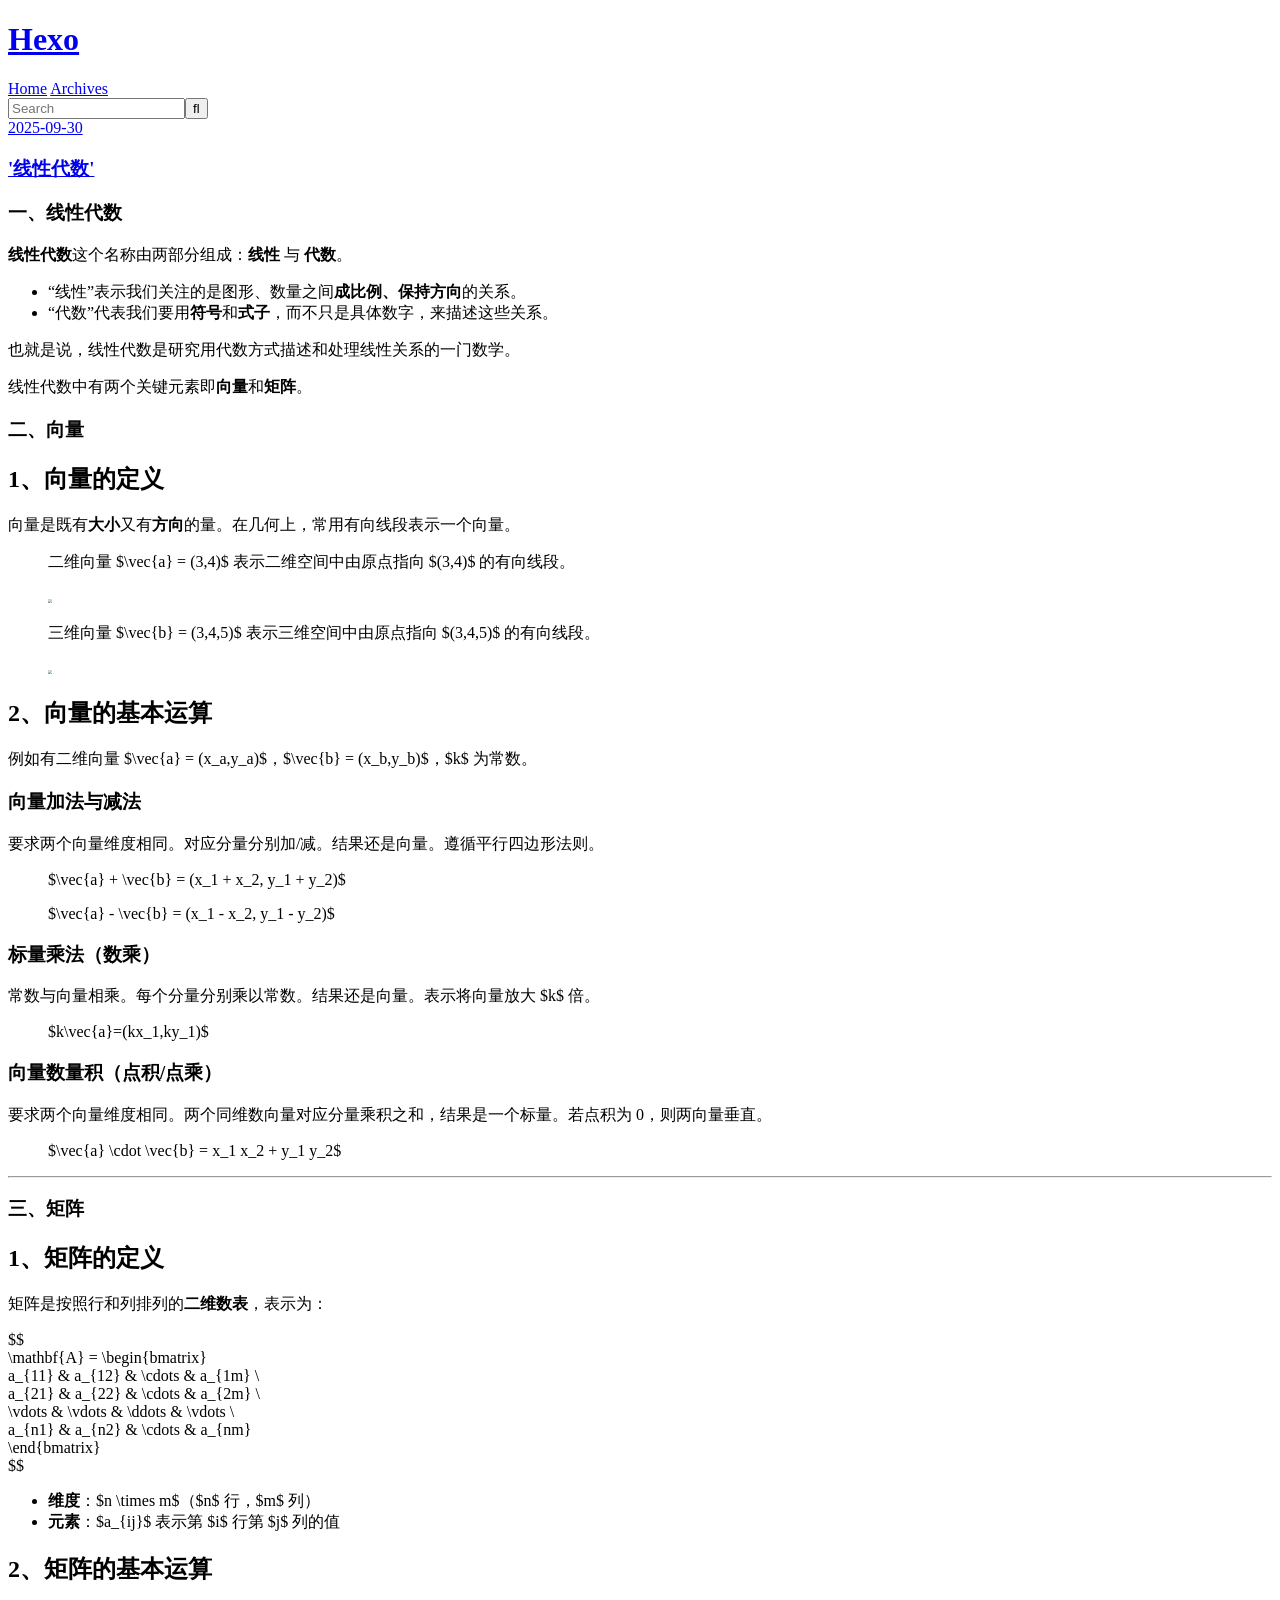
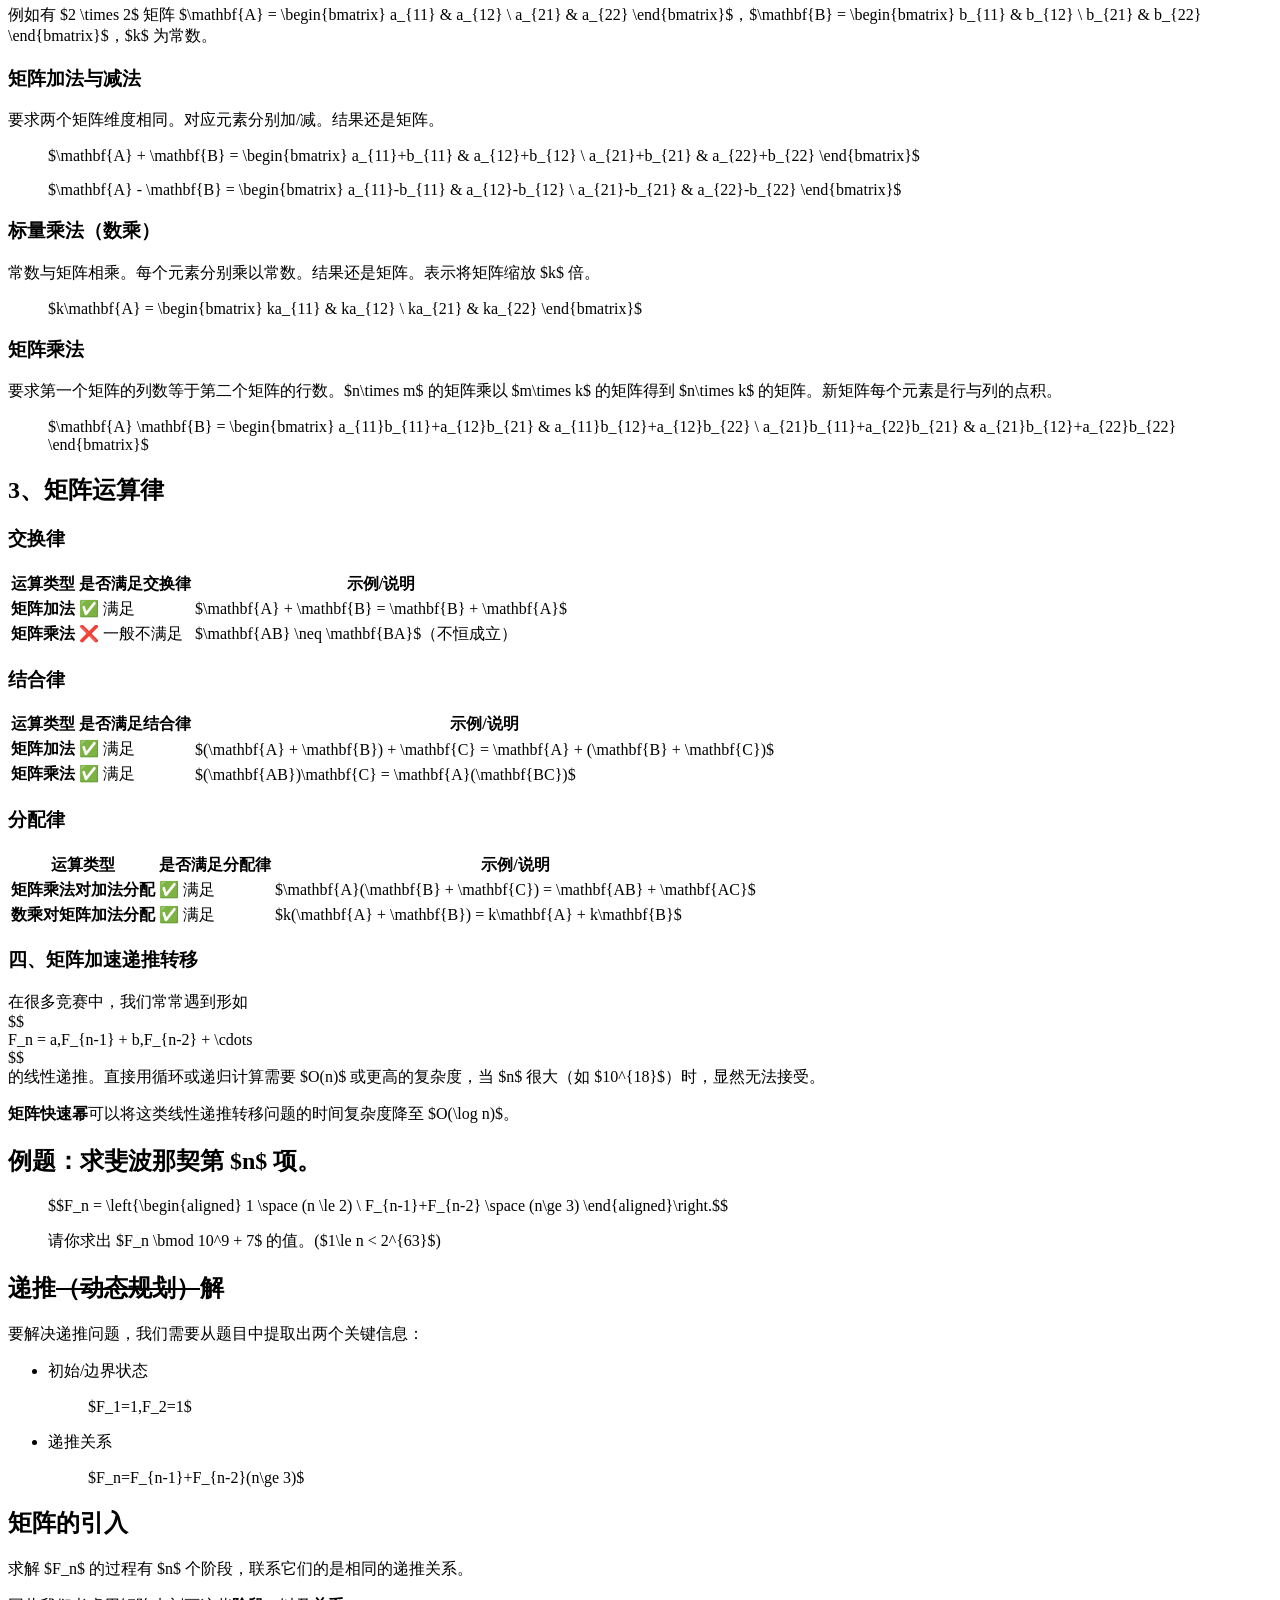
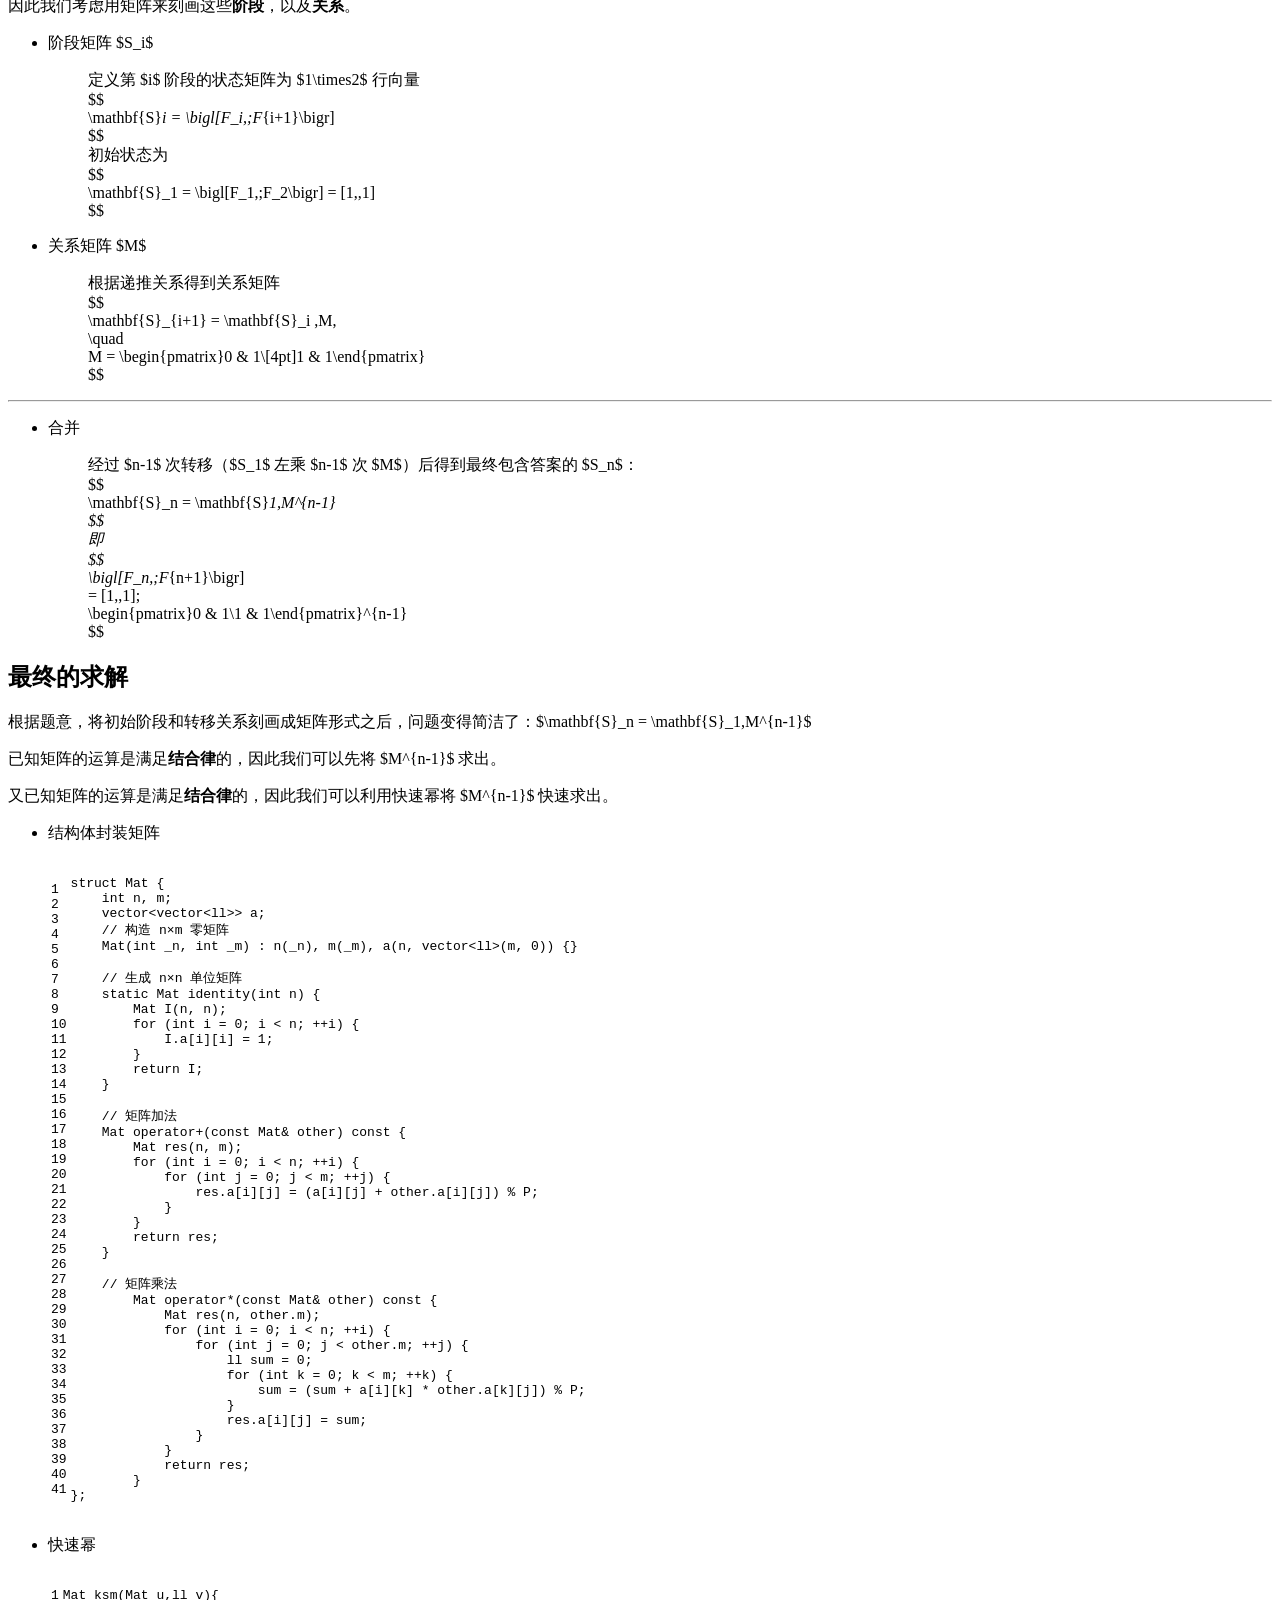
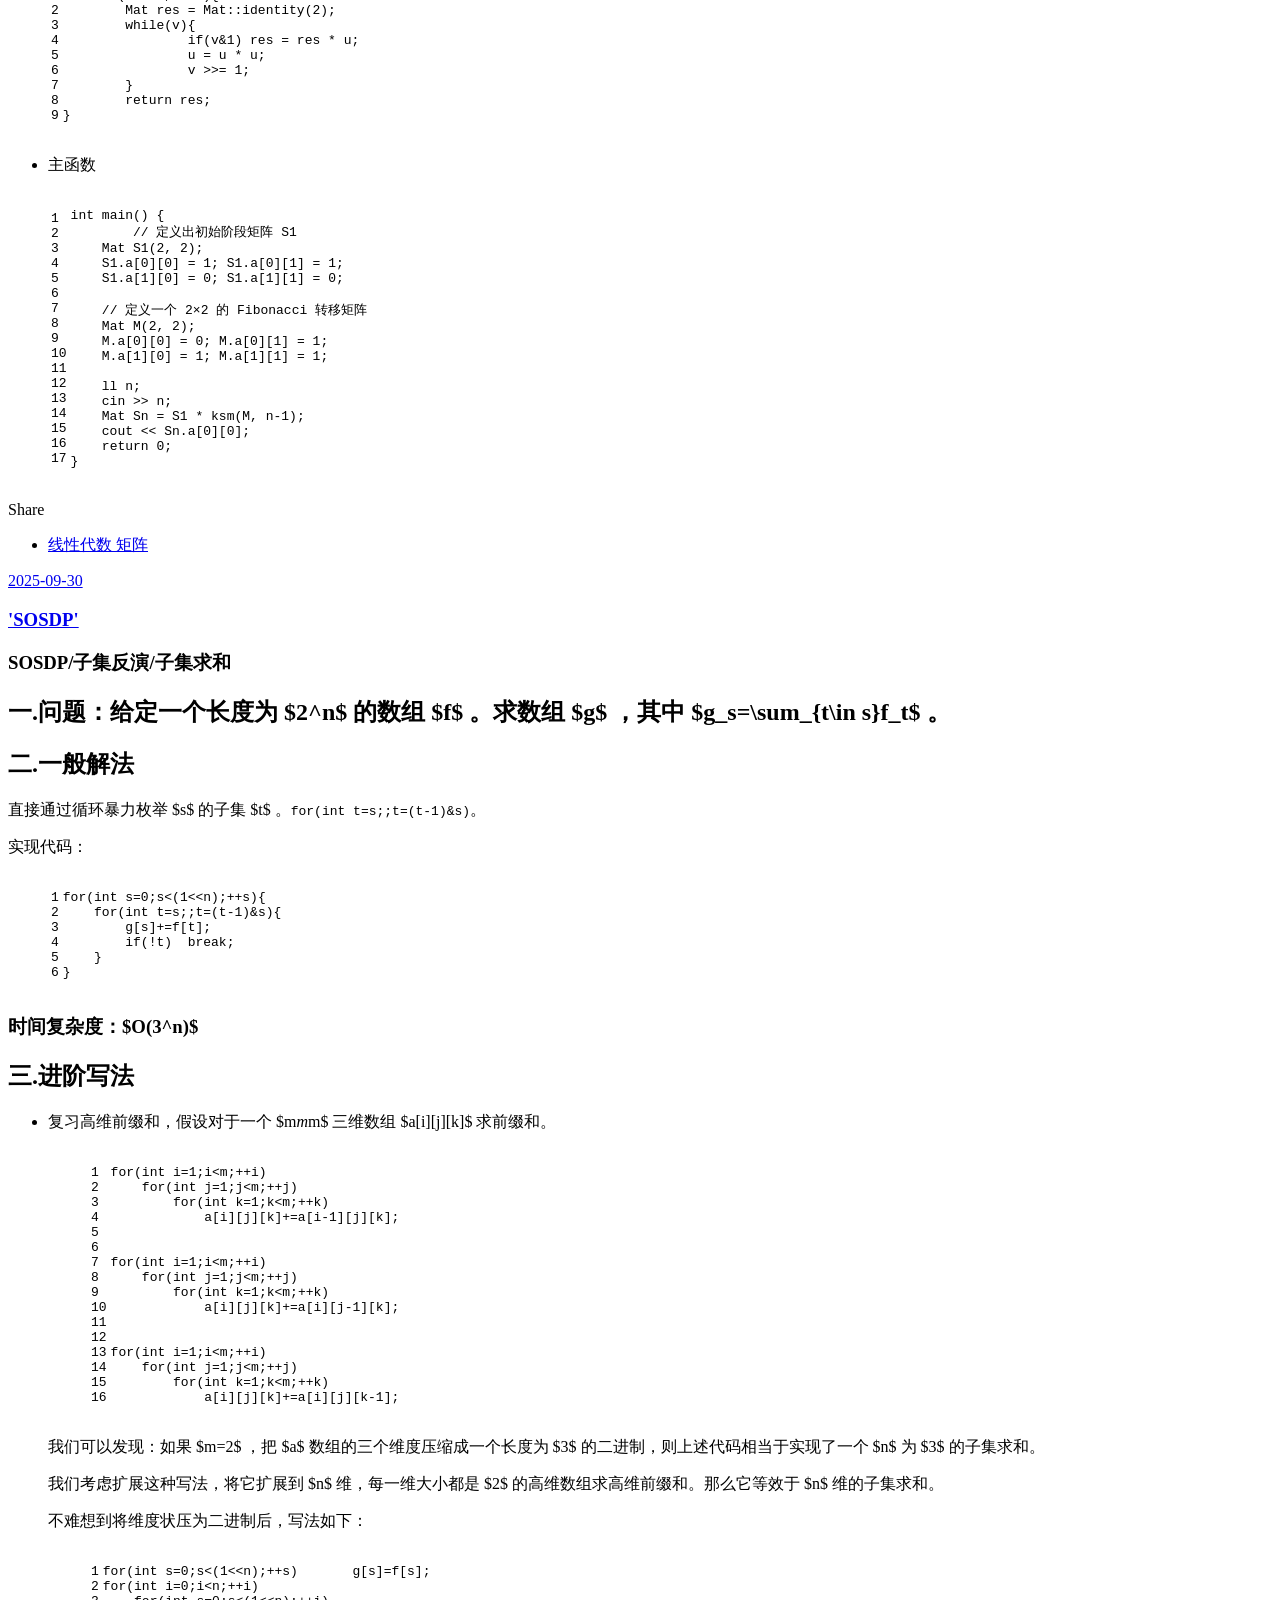
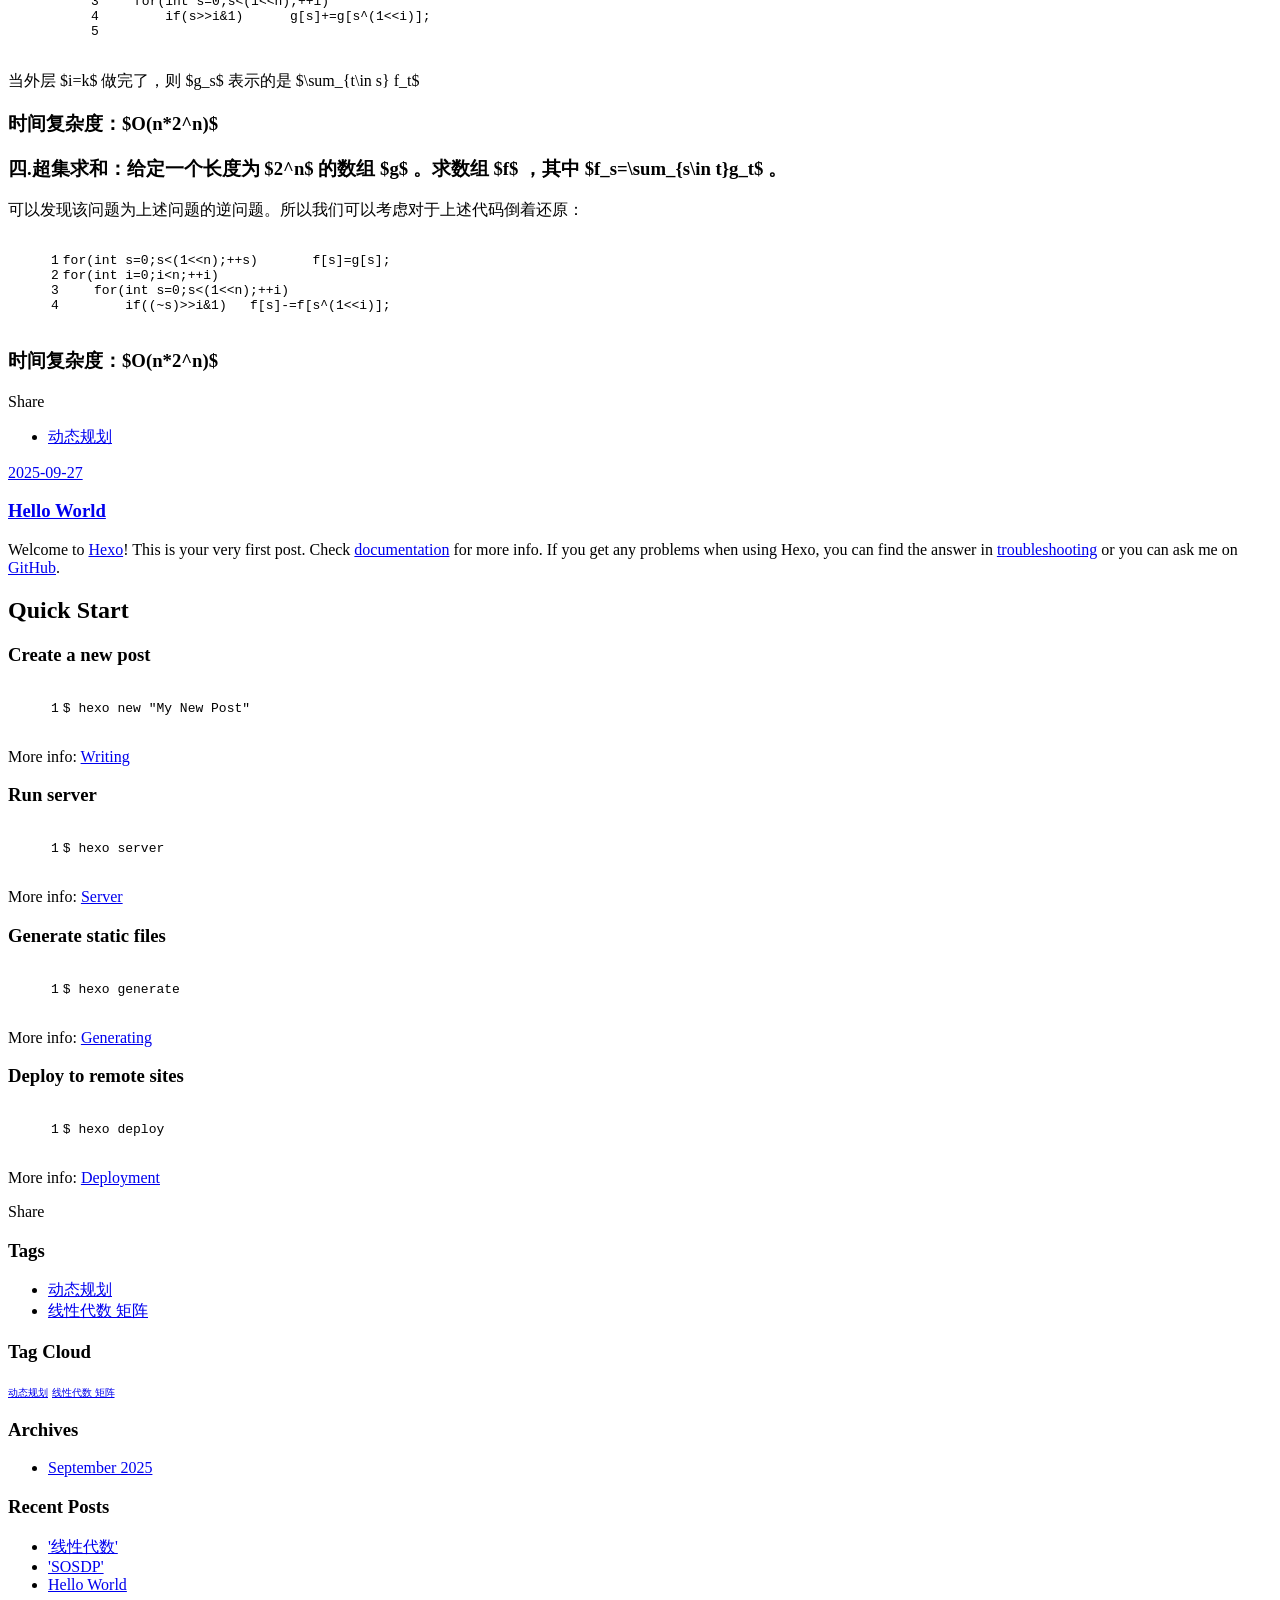
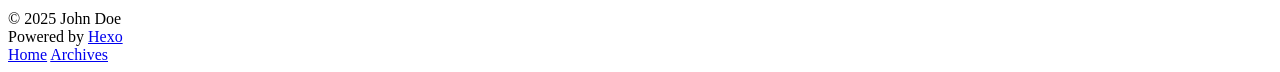
==== index.html @ 48d512b5 "Site updated: 2025-09-30 11:26:35" ====
<!DOCTYPE html>
<html>
<head>
  <meta charset="utf-8">
  
  
  <title>Hexo</title>
  <meta name="viewport" content="width=device-width, initial-scale=1, shrink-to-fit=no">
  <meta property="og:type" content="website">
<meta property="og:title" content="Hexo">
<meta property="og:url" content="https://wyh-tks.github.io/index.html">
<meta property="og:site_name" content="Hexo">
<meta property="og:locale" content="en_US">
<meta property="article:author" content="John Doe">
<meta name="twitter:card" content="summary">
  
    <link rel="alternate" href="/atom.xml" title="Hexo" type="application/atom+xml">
  
  
    <link rel="shortcut icon" href="/favicon.png">
  
  
  
<link rel="stylesheet" href="/css/style.css">

  
    
<link rel="stylesheet" href="/fancybox/jquery.fancybox.min.css">

  
  
<link rel="stylesheet" href="https://cdn.jsdelivr.net/npm/fork-awesome@1.2.0/css/fork-awesome.min.css">

<meta name="generator" content="Hexo 8.0.0"></head>

<body>
  <div id="container">
    <div id="wrap">
      <header id="header">
  <div id="banner"></div>
  <div id="header-outer" class="outer">
    <div id="header-title" class="inner">
      <h1 id="logo-wrap">
        <a href="/" id="logo">Hexo</a>
      </h1>
      
    </div>
    <div id="header-inner" class="inner">
      <nav id="main-nav">
        <a id="main-nav-toggle" class="nav-icon"><span class="fa fa-bars"></span></a>
        
          <a class="main-nav-link" href="/">Home</a>
        
          <a class="main-nav-link" href="/archives">Archives</a>
        
      </nav>
      <nav id="sub-nav">
        
        
          <a class="nav-icon" href="/atom.xml" title="RSS Feed"><span class="fa fa-rss"></span></a>
        
        <a class="nav-icon nav-search-btn" title="Search"><span class="fa fa-search"></span></a>
      </nav>
      <div id="search-form-wrap">
        <form action="//google.com/search" method="get" accept-charset="UTF-8" class="search-form"><input type="search" name="q" class="search-form-input" placeholder="Search"><button type="submit" class="search-form-submit">&#xF002;</button><input type="hidden" name="sitesearch" value="https://WYH-tks.github.io"></form>
      </div>
    </div>
  </div>
</header>

      <div class="outer">
        <section id="main">
  
    <article id="post-线性代数" class="h-entry article article-type-post" itemprop="blogPost" itemscope itemtype="https://schema.org/BlogPosting">
  <div class="article-meta">
    <a href="/2025/09/30/%E7%BA%BF%E6%80%A7%E4%BB%A3%E6%95%B0/" class="article-date">
  <time class="dt-published" datetime="2025-09-30T03:06:03.000Z" itemprop="datePublished">2025-09-30</time>
</a>
    
  </div>
  <div class="article-inner">
    
    
      <header class="article-header">
        
  
    <h1 itemprop="name">
      <a class="p-name article-title" href="/2025/09/30/%E7%BA%BF%E6%80%A7%E4%BB%A3%E6%95%B0/">&#39;线性代数&#39;</a>
    </h1>
  

      </header>
    
    <div class="e-content article-entry" itemprop="articleBody">
      
        <h1 id="一、线性代数"><a href="#一、线性代数" class="headerlink" title="一、线性代数"></a>一、线性代数</h1><p><strong>线性代数</strong>这个名称由两部分组成：<strong>线性</strong> 与 <strong>代数</strong>。</p>
<ul>
<li>“线性”表示我们关注的是图形、数量之间<strong>成比例、保持方向</strong>的关系。</li>
<li>“代数”代表我们要用<strong>符号</strong>和<strong>式子</strong>，而不只是具体数字，来描述这些关系。</li>
</ul>
<p>也就是说，线性代数是研究用代数方式描述和处理线性关系的一门数学。</p>
<p>线性代数中有两个关键元素即<strong>向量</strong>和<strong>矩阵</strong>。</p>
<h1 id="二、向量"><a href="#二、向量" class="headerlink" title="二、向量"></a>二、向量</h1><h2 id="1、向量的定义"><a href="#1、向量的定义" class="headerlink" title="1、向量的定义"></a>1、向量的定义</h2><p>向量是既有<strong>大小</strong>又有<strong>方向</strong>的量。在几何上，常用有向线段表示一个向量。</p>
<blockquote>
<p>二维向量 $\vec{a} &#x3D; (3,4)$ 表示二维空间中由原点指向 $(3,4)$ 的有向线段。</p>
<img src="https://cdn.luogu.com.cn/upload/image_hosting/6os9cs0q.png" style="zoom: 25%;" />

<p>三维向量 $\vec{b} &#x3D; (3,4,5)$ 表示三维空间中由原点指向 $(3,4,5)$ 的有向线段。</p>
<img src="https://cdn.luogu.com.cn/upload/image_hosting/d47yf4wf.png" style="zoom:25%;" /></blockquote>
<h2 id="2、向量的基本运算"><a href="#2、向量的基本运算" class="headerlink" title="2、向量的基本运算"></a>2、向量的基本运算</h2><p>例如有二维向量 $\vec{a} &#x3D; (x_a,y_a)$，$\vec{b} &#x3D; (x_b,y_b)$，$k$ 为常数。</p>
<h3 id="向量加法与减法"><a href="#向量加法与减法" class="headerlink" title="向量加法与减法"></a>向量加法与减法</h3><p>要求两个向量维度相同。对应分量分别加&#x2F;减。结果还是向量。遵循平行四边形法则。</p>
<blockquote>
<p>$\vec{a} + \vec{b} &#x3D; (x_1 + x_2, y_1 + y_2)$</p>
<p>$\vec{a} - \vec{b} &#x3D; (x_1 - x_2, y_1 - y_2)$</p>
</blockquote>
<h3 id="标量乘法（数乘）"><a href="#标量乘法（数乘）" class="headerlink" title="标量乘法（数乘）"></a>标量乘法（数乘）</h3><p>常数与向量相乘。每个分量分别乘以常数。结果还是向量。表示将向量放大 $k$ 倍。</p>
<blockquote>
<p>$k\vec{a}&#x3D;(kx_1,ky_1)$</p>
</blockquote>
<h3 id="向量数量积（点积-点乘）"><a href="#向量数量积（点积-点乘）" class="headerlink" title="向量数量积（点积&#x2F;点乘）"></a>向量数量积（点积&#x2F;点乘）</h3><p>要求两个向量维度相同。两个同维数向量对应分量乘积之和，结果是一个标量。若点积为 0，则两向量垂直。</p>
<blockquote>
<p>$\vec{a} \cdot \vec{b} &#x3D; x_1 x_2 + y_1 y_2$</p>
</blockquote>
<hr>
<h1 id="三、矩阵"><a href="#三、矩阵" class="headerlink" title="三、矩阵"></a>三、矩阵</h1><h2 id="1、矩阵的定义"><a href="#1、矩阵的定义" class="headerlink" title="1、矩阵的定义"></a>1、矩阵的定义</h2><p>矩阵是按照行和列排列的<strong>二维数表</strong>，表示为：</p>
<p>$$<br>\mathbf{A} &#x3D; \begin{bmatrix}<br>a_{11} &amp; a_{12} &amp; \cdots &amp; a_{1m} \<br>a_{21} &amp; a_{22} &amp; \cdots &amp; a_{2m} \<br>\vdots &amp; \vdots &amp; \ddots &amp; \vdots \<br>a_{n1} &amp; a_{n2} &amp; \cdots &amp; a_{nm}<br>\end{bmatrix}<br>$$</p>
<ul>
<li><strong>维度</strong>：$n \times m$（$n$ 行，$m$ 列）</li>
<li><strong>元素</strong>：$a_{ij}$ 表示第 $i$ 行第 $j$ 列的值</li>
</ul>
<h2 id="2、矩阵的基本运算"><a href="#2、矩阵的基本运算" class="headerlink" title="2、矩阵的基本运算"></a>2、矩阵的基本运算</h2><p>例如有 $2 \times 2$ 矩阵 $\mathbf{A} &#x3D; \begin{bmatrix} a_{11} &amp; a_{12} \ a_{21} &amp; a_{22} \end{bmatrix}$，$\mathbf{B} &#x3D; \begin{bmatrix} b_{11} &amp; b_{12} \ b_{21} &amp; b_{22} \end{bmatrix}$，$k$ 为常数。</p>
<h3 id="矩阵加法与减法"><a href="#矩阵加法与减法" class="headerlink" title="矩阵加法与减法"></a>矩阵加法与减法</h3><p>要求两个矩阵维度相同。对应元素分别加&#x2F;减。结果还是矩阵。</p>
<blockquote>
<p>$\mathbf{A} + \mathbf{B} &#x3D; \begin{bmatrix} a_{11}+b_{11} &amp; a_{12}+b_{12} \ a_{21}+b_{21} &amp; a_{22}+b_{22} \end{bmatrix}$</p>
<p>$\mathbf{A} - \mathbf{B} &#x3D; \begin{bmatrix} a_{11}-b_{11} &amp; a_{12}-b_{12} \ a_{21}-b_{21} &amp; a_{22}-b_{22} \end{bmatrix}$</p>
</blockquote>
<h3 id="标量乘法（数乘）-1"><a href="#标量乘法（数乘）-1" class="headerlink" title="标量乘法（数乘）"></a>标量乘法（数乘）</h3><p>常数与矩阵相乘。每个元素分别乘以常数。结果还是矩阵。表示将矩阵缩放 $k$ 倍。</p>
<blockquote>
<p>$k\mathbf{A} &#x3D; \begin{bmatrix} ka_{11} &amp; ka_{12} \ ka_{21} &amp; ka_{22} \end{bmatrix}$</p>
</blockquote>
<h3 id="矩阵乘法"><a href="#矩阵乘法" class="headerlink" title="矩阵乘法"></a>矩阵乘法</h3><p>要求第一个矩阵的列数等于第二个矩阵的行数。$n\times m$ 的矩阵乘以 $m\times k$ 的矩阵得到 $n\times k$ 的矩阵。新矩阵每个元素是行与列的点积。</p>
<blockquote>
<p>$\mathbf{A} \mathbf{B} &#x3D; \begin{bmatrix} a_{11}b_{11}+a_{12}b_{21} &amp; a_{11}b_{12}+a_{12}b_{22} \ a_{21}b_{11}+a_{22}b_{21} &amp; a_{21}b_{12}+a_{22}b_{22} \end{bmatrix}$</p>
</blockquote>
<h2 id="3、矩阵运算律"><a href="#3、矩阵运算律" class="headerlink" title="3、矩阵运算律"></a>3、矩阵运算律</h2><h3 id="交换律"><a href="#交换律" class="headerlink" title="交换律"></a>交换律</h3><table>
<thead>
<tr>
<th>运算类型</th>
<th>是否满足交换律</th>
<th>示例&#x2F;说明</th>
</tr>
</thead>
<tbody><tr>
<td><strong>矩阵加法</strong></td>
<td>✅ 满足</td>
<td>$\mathbf{A} + \mathbf{B} &#x3D; \mathbf{B} + \mathbf{A}$</td>
</tr>
<tr>
<td><strong>矩阵乘法</strong></td>
<td>❌ 一般不满足</td>
<td>$\mathbf{AB} \neq \mathbf{BA}$（不恒成立）</td>
</tr>
</tbody></table>
<h3 id="结合律"><a href="#结合律" class="headerlink" title="结合律"></a>结合律</h3><table>
<thead>
<tr>
<th>运算类型</th>
<th>是否满足结合律</th>
<th>示例&#x2F;说明</th>
</tr>
</thead>
<tbody><tr>
<td><strong>矩阵加法</strong></td>
<td>✅ 满足</td>
<td>$(\mathbf{A} + \mathbf{B}) + \mathbf{C} &#x3D; \mathbf{A} + (\mathbf{B} + \mathbf{C})$</td>
</tr>
<tr>
<td><strong>矩阵乘法</strong></td>
<td>✅ 满足</td>
<td>$(\mathbf{AB})\mathbf{C} &#x3D; \mathbf{A}(\mathbf{BC})$</td>
</tr>
</tbody></table>
<h3 id="分配律"><a href="#分配律" class="headerlink" title="分配律"></a>分配律</h3><table>
<thead>
<tr>
<th>运算类型</th>
<th>是否满足分配律</th>
<th>示例&#x2F;说明</th>
</tr>
</thead>
<tbody><tr>
<td><strong>矩阵乘法对加法分配</strong></td>
<td>✅ 满足</td>
<td>$\mathbf{A}(\mathbf{B} + \mathbf{C}) &#x3D; \mathbf{AB} + \mathbf{AC}$</td>
</tr>
<tr>
<td><strong>数乘对矩阵加法分配</strong></td>
<td>✅ 满足</td>
<td>$k(\mathbf{A} + \mathbf{B}) &#x3D; k\mathbf{A} + k\mathbf{B}$</td>
</tr>
</tbody></table>
<h1 id="四、矩阵加速递推转移"><a href="#四、矩阵加速递推转移" class="headerlink" title="四、矩阵加速递推转移"></a>四、矩阵加速递推转移</h1><p>在很多竞赛中，我们常常遇到形如<br>$$<br>F_n &#x3D; a,F_{n-1} + b,F_{n-2} + \cdots<br>$$<br>的线性递推。直接用循环或递归计算需要 $O(n)$ 或更高的复杂度，当 $n$ 很大（如 $10^{18}$）时，显然无法接受。  </p>
<p><strong>矩阵快速幂</strong>可以将这类线性递推转移问题的时间复杂度降至 $O(\log n)$。</p>
<h2 id="例题：求斐波那契第-n-项。"><a href="#例题：求斐波那契第-n-项。" class="headerlink" title="例题：求斐波那契第 $n$ 项。"></a>例题：求斐波那契第 $n$ 项。</h2><blockquote>
<p>$$F_n &#x3D; \left{\begin{aligned} 1 \space (n \le 2) \ F_{n-1}+F_{n-2} \space (n\ge 3) \end{aligned}\right.$$</p>
<p>请你求出 $F_n \bmod 10^9 + 7$ 的值。($1\le n &lt; 2^{63}$)</p>
</blockquote>
<h2 id="递推（动态规划）解"><a href="#递推（动态规划）解" class="headerlink" title="递推（动态规划）解"></a>递推<del>（动态规划）</del>解</h2><p>要解决递推问题，我们需要从题目中提取出两个关键信息：</p>
<ul>
<li><p>初始&#x2F;边界状态</p>
<blockquote>
<p>$F_1&#x3D;1,F_2&#x3D;1$</p>
</blockquote>
</li>
<li><p>递推关系</p>
<blockquote>
<p>$F_n&#x3D;F_{n-1}+F_{n-2}(n\ge 3)$</p>
</blockquote>
</li>
</ul>
<h2 id="矩阵的引入"><a href="#矩阵的引入" class="headerlink" title="矩阵的引入"></a>矩阵的引入</h2><p>求解 $F_n$ 的过程有 $n$ 个阶段，联系它们的是相同的递推关系。</p>
<p>因此我们考虑用矩阵来刻画这些<strong>阶段</strong>，以及<strong>关系</strong>。</p>
<ul>
<li><p>阶段矩阵 $S_i$</p>
<blockquote>
<p>定义第 $i$ 阶段的状态矩阵为 $1\times2$ 行向量<br>$$<br>\mathbf{S}<em>i &#x3D; \bigl[F_i,;F</em>{i+1}\bigr]<br>$$<br>初始状态为<br>$$<br>\mathbf{S}_1 &#x3D; \bigl[F_1,;F_2\bigr] &#x3D; [1,,1]<br>$$</p>
</blockquote>
</li>
<li><p>关系矩阵 $M$</p>
<blockquote>
<p>根据递推关系得到关系矩阵<br>$$<br>\mathbf{S}_{i+1} &#x3D; \mathbf{S}_i ,M,<br>\quad<br>M &#x3D; \begin{pmatrix}0 &amp; 1\[4pt]1 &amp; 1\end{pmatrix}<br>$$</p>
</blockquote>
</li>
</ul>
<hr>
<ul>
<li><p>合并</p>
<blockquote>
<p>经过 $n-1$ 次转移（$S_1$ 左乘 $n-1$ 次 $M$）后得到最终包含答案的 $S_n$：<br>$$<br>\mathbf{S}_n &#x3D; \mathbf{S}<em>1,M^{n-1}<br>$$<br>即<br>$$<br>\bigl[F_n,;F</em>{n+1}\bigr]<br>&#x3D; [1,,1];<br>\begin{pmatrix}0 &amp; 1\1 &amp; 1\end{pmatrix}^{n-1}<br>$$</p>
</blockquote>
</li>
</ul>
<h2 id="最终的求解"><a href="#最终的求解" class="headerlink" title="最终的求解"></a>最终的求解</h2><p>根据题意，将初始阶段和转移关系刻画成矩阵形式之后，问题变得简洁了：$\mathbf{S}_n &#x3D; \mathbf{S}_1,M^{n-1}$</p>
<p>已知矩阵的运算是满足<strong>结合律</strong>的，因此我们可以先将 $M^{n-1}$ 求出。</p>
<p>又已知矩阵的运算是满足<strong>结合律</strong>的，因此我们可以利用快速幂将 $M^{n-1}$ 快速求出。</p>
<ul>
<li>结构体封装矩阵</li>
</ul>
<figure class="highlight cpp"><table><tr><td class="gutter"><pre><span class="line">1</span><br><span class="line">2</span><br><span class="line">3</span><br><span class="line">4</span><br><span class="line">5</span><br><span class="line">6</span><br><span class="line">7</span><br><span class="line">8</span><br><span class="line">9</span><br><span class="line">10</span><br><span class="line">11</span><br><span class="line">12</span><br><span class="line">13</span><br><span class="line">14</span><br><span class="line">15</span><br><span class="line">16</span><br><span class="line">17</span><br><span class="line">18</span><br><span class="line">19</span><br><span class="line">20</span><br><span class="line">21</span><br><span class="line">22</span><br><span class="line">23</span><br><span class="line">24</span><br><span class="line">25</span><br><span class="line">26</span><br><span class="line">27</span><br><span class="line">28</span><br><span class="line">29</span><br><span class="line">30</span><br><span class="line">31</span><br><span class="line">32</span><br><span class="line">33</span><br><span class="line">34</span><br><span class="line">35</span><br><span class="line">36</span><br><span class="line">37</span><br><span class="line">38</span><br><span class="line">39</span><br><span class="line">40</span><br><span class="line">41</span><br></pre></td><td class="code"><pre><span class="line"><span class="keyword">struct</span> <span class="title class_">Mat</span> &#123;</span><br><span class="line">    <span class="type">int</span> n, m;</span><br><span class="line">    vector&lt;vector&lt;ll&gt;&gt; a;</span><br><span class="line">    <span class="comment">// 构造 n×m 零矩阵</span></span><br><span class="line">    <span class="built_in">Mat</span>(<span class="type">int</span> _n, <span class="type">int</span> _m) : <span class="built_in">n</span>(_n), <span class="built_in">m</span>(_m), <span class="built_in">a</span>(n, <span class="built_in">vector</span>&lt;ll&gt;(m, <span class="number">0</span>)) &#123;&#125;</span><br><span class="line"></span><br><span class="line">    <span class="comment">// 生成 n×n 单位矩阵</span></span><br><span class="line">    <span class="function"><span class="type">static</span> Mat <span class="title">identity</span><span class="params">(<span class="type">int</span> n)</span> </span>&#123;</span><br><span class="line">        <span class="function">Mat <span class="title">I</span><span class="params">(n, n)</span></span>;</span><br><span class="line">        <span class="keyword">for</span> (<span class="type">int</span> i = <span class="number">0</span>; i &lt; n; ++i) &#123;</span><br><span class="line">            I.a[i][i] = <span class="number">1</span>;</span><br><span class="line">        &#125;</span><br><span class="line">        <span class="keyword">return</span> I;</span><br><span class="line">    &#125;</span><br><span class="line"></span><br><span class="line">    <span class="comment">// 矩阵加法</span></span><br><span class="line">    Mat <span class="keyword">operator</span>+(<span class="type">const</span> Mat&amp; other) <span class="type">const</span> &#123;</span><br><span class="line">        <span class="function">Mat <span class="title">res</span><span class="params">(n, m)</span></span>;</span><br><span class="line">        <span class="keyword">for</span> (<span class="type">int</span> i = <span class="number">0</span>; i &lt; n; ++i) &#123;</span><br><span class="line">            <span class="keyword">for</span> (<span class="type">int</span> j = <span class="number">0</span>; j &lt; m; ++j) &#123;</span><br><span class="line">                res.a[i][j] = (a[i][j] + other.a[i][j]) % P;</span><br><span class="line">            &#125;</span><br><span class="line">        &#125;</span><br><span class="line">        <span class="keyword">return</span> res;</span><br><span class="line">    &#125;</span><br><span class="line"></span><br><span class="line">    <span class="comment">// 矩阵乘法</span></span><br><span class="line">	Mat <span class="keyword">operator</span>*(<span class="type">const</span> Mat&amp; other) <span class="type">const</span> &#123;</span><br><span class="line">	    <span class="function">Mat <span class="title">res</span><span class="params">(n, other.m)</span></span>;</span><br><span class="line">	    <span class="keyword">for</span> (<span class="type">int</span> i = <span class="number">0</span>; i &lt; n; ++i) &#123;</span><br><span class="line">	        <span class="keyword">for</span> (<span class="type">int</span> j = <span class="number">0</span>; j &lt; other.m; ++j) &#123;</span><br><span class="line">	            ll sum = <span class="number">0</span>;</span><br><span class="line">	            <span class="keyword">for</span> (<span class="type">int</span> k = <span class="number">0</span>; k &lt; m; ++k) &#123;</span><br><span class="line">	                sum = (sum + a[i][k] * other.a[k][j]) % P;</span><br><span class="line">	            &#125;</span><br><span class="line">	            res.a[i][j] = sum;</span><br><span class="line">	        &#125;</span><br><span class="line">	    &#125;</span><br><span class="line">	    <span class="keyword">return</span> res;</span><br><span class="line">	&#125;</span><br><span class="line">&#125;;</span><br></pre></td></tr></table></figure>

<ul>
<li>快速幂</li>
</ul>
<figure class="highlight cpp"><table><tr><td class="gutter"><pre><span class="line">1</span><br><span class="line">2</span><br><span class="line">3</span><br><span class="line">4</span><br><span class="line">5</span><br><span class="line">6</span><br><span class="line">7</span><br><span class="line">8</span><br><span class="line">9</span><br></pre></td><td class="code"><pre><span class="line"><span class="function">Mat <span class="title">ksm</span><span class="params">(Mat u,ll v)</span></span>&#123;</span><br><span class="line">	Mat res = Mat::<span class="built_in">identity</span>(<span class="number">2</span>);</span><br><span class="line">	<span class="keyword">while</span>(v)&#123;</span><br><span class="line">		<span class="keyword">if</span>(v&amp;<span class="number">1</span>)	res = res * u;</span><br><span class="line">		u = u * u;</span><br><span class="line">		v &gt;&gt;= <span class="number">1</span>;</span><br><span class="line">	&#125;</span><br><span class="line">	<span class="keyword">return</span> res;</span><br><span class="line">&#125;</span><br></pre></td></tr></table></figure>

<ul>
<li>主函数</li>
</ul>
<figure class="highlight cpp"><table><tr><td class="gutter"><pre><span class="line">1</span><br><span class="line">2</span><br><span class="line">3</span><br><span class="line">4</span><br><span class="line">5</span><br><span class="line">6</span><br><span class="line">7</span><br><span class="line">8</span><br><span class="line">9</span><br><span class="line">10</span><br><span class="line">11</span><br><span class="line">12</span><br><span class="line">13</span><br><span class="line">14</span><br><span class="line">15</span><br><span class="line">16</span><br><span class="line">17</span><br></pre></td><td class="code"><pre><span class="line"><span class="function"><span class="type">int</span> <span class="title">main</span><span class="params">()</span> </span>&#123;</span><br><span class="line">	<span class="comment">// 定义出初始阶段矩阵 S1</span></span><br><span class="line">    <span class="function">Mat <span class="title">S1</span><span class="params">(<span class="number">2</span>, <span class="number">2</span>)</span></span>;</span><br><span class="line">    S<span class="number">1.</span>a[<span class="number">0</span>][<span class="number">0</span>] = <span class="number">1</span>; S<span class="number">1.</span>a[<span class="number">0</span>][<span class="number">1</span>] = <span class="number">1</span>;</span><br><span class="line">    S<span class="number">1.</span>a[<span class="number">1</span>][<span class="number">0</span>] = <span class="number">0</span>; S<span class="number">1.</span>a[<span class="number">1</span>][<span class="number">1</span>] = <span class="number">0</span>;</span><br><span class="line">    </span><br><span class="line">    <span class="comment">// 定义一个 2×2 的 Fibonacci 转移矩阵</span></span><br><span class="line">    <span class="function">Mat <span class="title">M</span><span class="params">(<span class="number">2</span>, <span class="number">2</span>)</span></span>;</span><br><span class="line">    M.a[<span class="number">0</span>][<span class="number">0</span>] = <span class="number">0</span>; M.a[<span class="number">0</span>][<span class="number">1</span>] = <span class="number">1</span>;</span><br><span class="line">    M.a[<span class="number">1</span>][<span class="number">0</span>] = <span class="number">1</span>; M.a[<span class="number">1</span>][<span class="number">1</span>] = <span class="number">1</span>;</span><br><span class="line">    </span><br><span class="line">    ll n;</span><br><span class="line">    cin &gt;&gt; n;</span><br><span class="line">    Mat Sn = S1 * <span class="built_in">ksm</span>(M, n<span class="number">-1</span>);</span><br><span class="line">    cout &lt;&lt; Sn.a[<span class="number">0</span>][<span class="number">0</span>];</span><br><span class="line">    <span class="keyword">return</span> <span class="number">0</span>;</span><br><span class="line">&#125;</span><br></pre></td></tr></table></figure>


      
    </div>
    <footer class="article-footer">
      <a data-url="https://wyh-tks.github.io/2025/09/30/%E7%BA%BF%E6%80%A7%E4%BB%A3%E6%95%B0/" data-id="cuidnpT8Bg-WQIr5y1Om67fNv" data-title="&#39;线性代数&#39;" class="article-share-link"><span class="fa fa-share">Share</span></a>
      
      
      
  <ul class="article-tag-list" itemprop="keywords"><li class="article-tag-list-item"><a class="article-tag-list-link" href="/tags/%E7%BA%BF%E6%80%A7%E4%BB%A3%E6%95%B0-%E7%9F%A9%E9%98%B5/" rel="tag">线性代数 矩阵</a></li></ul>

    </footer>
  </div>
  
</article>



  
    <article id="post-SOSDP" class="h-entry article article-type-post" itemprop="blogPost" itemscope itemtype="https://schema.org/BlogPosting">
  <div class="article-meta">
    <a href="/2025/09/30/SOSDP/" class="article-date">
  <time class="dt-published" datetime="2025-09-30T02:54:07.000Z" itemprop="datePublished">2025-09-30</time>
</a>
    
  </div>
  <div class="article-inner">
    
    
      <header class="article-header">
        
  
    <h1 itemprop="name">
      <a class="p-name article-title" href="/2025/09/30/SOSDP/">&#39;SOSDP&#39;</a>
    </h1>
  

      </header>
    
    <div class="e-content article-entry" itemprop="articleBody">
      
        <h1 id="SOSDP-子集反演-子集求和"><a href="#SOSDP-子集反演-子集求和" class="headerlink" title="SOSDP&#x2F;子集反演&#x2F;子集求和"></a>SOSDP&#x2F;子集反演&#x2F;子集求和</h1><h2 id="一-问题：给定一个长度为-2-n-的数组-f-。求数组-g-，其中-g-s-sum-t-in-s-f-t-。"><a href="#一-问题：给定一个长度为-2-n-的数组-f-。求数组-g-，其中-g-s-sum-t-in-s-f-t-。" class="headerlink" title="一.问题：给定一个长度为 $2^n$ 的数组 $f$ 。求数组 $g$ ，其中 $g_s&#x3D;\sum_{t\in s}f_t$ 。"></a>一.问题：给定一个长度为 $2^n$ 的数组 $f$ 。求数组 $g$ ，其中 $g_s&#x3D;\sum_{t\in s}f_t$ 。</h2><h2 id="二-一般解法"><a href="#二-一般解法" class="headerlink" title="二.一般解法"></a>二.一般解法</h2><p>直接通过循环暴力枚举 $s$ 的子集 $t$ 。<code>for(int t=s;;t=(t-1)&amp;s)</code>。</p>
<p>实现代码：</p>
<figure class="highlight cpp"><table><tr><td class="gutter"><pre><span class="line">1</span><br><span class="line">2</span><br><span class="line">3</span><br><span class="line">4</span><br><span class="line">5</span><br><span class="line">6</span><br></pre></td><td class="code"><pre><span class="line"><span class="keyword">for</span>(<span class="type">int</span> s=<span class="number">0</span>;s&lt;(<span class="number">1</span>&lt;&lt;n);++s)&#123;</span><br><span class="line">    <span class="keyword">for</span>(<span class="type">int</span> t=s;;t=(t<span class="number">-1</span>)&amp;s)&#123;</span><br><span class="line">        g[s]+=f[t];</span><br><span class="line">        <span class="keyword">if</span>(!t)	<span class="keyword">break</span>;</span><br><span class="line">    &#125;</span><br><span class="line">&#125;</span><br></pre></td></tr></table></figure>

<h3 id="时间复杂度：-O-3-n"><a href="#时间复杂度：-O-3-n" class="headerlink" title="时间复杂度：$O(3^n)$"></a>时间复杂度：$O(3^n)$</h3><h2 id="三-进阶写法"><a href="#三-进阶写法" class="headerlink" title="三.进阶写法"></a>三.进阶写法</h2><ul>
<li><p>复习高维前缀和，假设对于一个 $m<em>m</em>m$ 三维数组 $a[i][j][k]$ 求前缀和。</p>
<figure class="highlight cpp"><table><tr><td class="gutter"><pre><span class="line">1</span><br><span class="line">2</span><br><span class="line">3</span><br><span class="line">4</span><br><span class="line">5</span><br><span class="line">6</span><br><span class="line">7</span><br><span class="line">8</span><br><span class="line">9</span><br><span class="line">10</span><br><span class="line">11</span><br><span class="line">12</span><br><span class="line">13</span><br><span class="line">14</span><br><span class="line">15</span><br><span class="line">16</span><br></pre></td><td class="code"><pre><span class="line"><span class="keyword">for</span>(<span class="type">int</span> i=<span class="number">1</span>;i&lt;m;++i)</span><br><span class="line">    <span class="keyword">for</span>(<span class="type">int</span> j=<span class="number">1</span>;j&lt;m;++j)</span><br><span class="line">        <span class="keyword">for</span>(<span class="type">int</span> k=<span class="number">1</span>;k&lt;m;++k)</span><br><span class="line">            a[i][j][k]+=a[i<span class="number">-1</span>][j][k];</span><br><span class="line"></span><br><span class="line"></span><br><span class="line"><span class="keyword">for</span>(<span class="type">int</span> i=<span class="number">1</span>;i&lt;m;++i)</span><br><span class="line">    <span class="keyword">for</span>(<span class="type">int</span> j=<span class="number">1</span>;j&lt;m;++j)</span><br><span class="line">        <span class="keyword">for</span>(<span class="type">int</span> k=<span class="number">1</span>;k&lt;m;++k)</span><br><span class="line">            a[i][j][k]+=a[i][j<span class="number">-1</span>][k];</span><br><span class="line"></span><br><span class="line"></span><br><span class="line"><span class="keyword">for</span>(<span class="type">int</span> i=<span class="number">1</span>;i&lt;m;++i)</span><br><span class="line">    <span class="keyword">for</span>(<span class="type">int</span> j=<span class="number">1</span>;j&lt;m;++j)</span><br><span class="line">        <span class="keyword">for</span>(<span class="type">int</span> k=<span class="number">1</span>;k&lt;m;++k)</span><br><span class="line">            a[i][j][k]+=a[i][j][k<span class="number">-1</span>];</span><br></pre></td></tr></table></figure>



<p>我们可以发现：如果 $m&#x3D;2$ ，把 $a$ 数组的三个维度压缩成一个长度为 $3$ 的二进制，则上述代码相当于实现了一个 $n$ 为 $3$ 的子集求和。</p>
<p>我们考虑扩展这种写法，将它扩展到 $n$ 维，每一维大小都是 $2$ 的高维数组求高维前缀和。那么它等效于 $n$ 维的子集求和。</p>
<p>不难想到将维度状压为二进制后，写法如下：</p>
<figure class="highlight cpp"><table><tr><td class="gutter"><pre><span class="line">1</span><br><span class="line">2</span><br><span class="line">3</span><br><span class="line">4</span><br><span class="line">5</span><br></pre></td><td class="code"><pre><span class="line"><span class="keyword">for</span>(<span class="type">int</span> s=<span class="number">0</span>;s&lt;(<span class="number">1</span>&lt;&lt;n);++s)	g[s]=f[s];</span><br><span class="line"><span class="keyword">for</span>(<span class="type">int</span> i=<span class="number">0</span>;i&lt;n;++i)</span><br><span class="line">    <span class="keyword">for</span>(<span class="type">int</span> s=<span class="number">0</span>;s&lt;(<span class="number">1</span>&lt;&lt;n);++i)</span><br><span class="line">        <span class="keyword">if</span>(s&gt;&gt;i&amp;<span class="number">1</span>)	g[s]+=g[s^(<span class="number">1</span>&lt;&lt;i)];</span><br><span class="line"></span><br></pre></td></tr></table></figure></li>
</ul>
<p>当外层 $i&#x3D;k$ 做完了，则 $g_s$ 表示的是 $\sum_{t\in s} f_t$ </p>
<h3 id="时间复杂度：-O-n-2-n"><a href="#时间复杂度：-O-n-2-n" class="headerlink" title="时间复杂度：$O(n*2^n)$"></a>时间复杂度：$O(n*2^n)$</h3><h3 id="四-超集求和：给定一个长度为-2-n-的数组-g-。求数组-f-，其中-f-s-sum-s-in-t-g-t-。"><a href="#四-超集求和：给定一个长度为-2-n-的数组-g-。求数组-f-，其中-f-s-sum-s-in-t-g-t-。" class="headerlink" title="四.超集求和：给定一个长度为 $2^n$ 的数组 $g$ 。求数组 $f$ ，其中 $f_s&#x3D;\sum_{s\in t}g_t$ 。"></a>四.超集求和：给定一个长度为 $2^n$ 的数组 $g$ 。求数组 $f$ ，其中 $f_s&#x3D;\sum_{s\in t}g_t$ 。</h3><p>可以发现该问题为上述问题的逆问题。所以我们可以考虑对于上述代码倒着还原：</p>
<figure class="highlight cpp"><table><tr><td class="gutter"><pre><span class="line">1</span><br><span class="line">2</span><br><span class="line">3</span><br><span class="line">4</span><br></pre></td><td class="code"><pre><span class="line"><span class="keyword">for</span>(<span class="type">int</span> s=<span class="number">0</span>;s&lt;(<span class="number">1</span>&lt;&lt;n);++s)	f[s]=g[s];</span><br><span class="line"><span class="keyword">for</span>(<span class="type">int</span> i=<span class="number">0</span>;i&lt;n;++i)</span><br><span class="line">    <span class="keyword">for</span>(<span class="type">int</span> s=<span class="number">0</span>;s&lt;(<span class="number">1</span>&lt;&lt;n);++i)</span><br><span class="line">        <span class="keyword">if</span>((~s)&gt;&gt;i&amp;<span class="number">1</span>)	f[s]-=f[s^(<span class="number">1</span>&lt;&lt;i)];</span><br></pre></td></tr></table></figure>

<h3 id="时间复杂度：-O-n-2-n-1"><a href="#时间复杂度：-O-n-2-n-1" class="headerlink" title="时间复杂度：$O(n*2^n)$"></a>时间复杂度：$O(n*2^n)$</h3>
      
    </div>
    <footer class="article-footer">
      <a data-url="https://wyh-tks.github.io/2025/09/30/SOSDP/" data-id="cuidNdYGRTzGKTjenO9tFJ_LB" data-title="&#39;SOSDP&#39;" class="article-share-link"><span class="fa fa-share">Share</span></a>
      
      
      
  <ul class="article-tag-list" itemprop="keywords"><li class="article-tag-list-item"><a class="article-tag-list-link" href="/tags/%E5%8A%A8%E6%80%81%E8%A7%84%E5%88%92/" rel="tag">动态规划</a></li></ul>

    </footer>
  </div>
  
</article>



  
    <article id="post-hello-world" class="h-entry article article-type-post" itemprop="blogPost" itemscope itemtype="https://schema.org/BlogPosting">
  <div class="article-meta">
    <a href="/2025/09/27/hello-world/" class="article-date">
  <time class="dt-published" datetime="2025-09-27T11:45:08.338Z" itemprop="datePublished">2025-09-27</time>
</a>
    
  </div>
  <div class="article-inner">
    
    
      <header class="article-header">
        
  
    <h1 itemprop="name">
      <a class="p-name article-title" href="/2025/09/27/hello-world/">Hello World</a>
    </h1>
  

      </header>
    
    <div class="e-content article-entry" itemprop="articleBody">
      
        <p>Welcome to <a target="_blank" rel="noopener" href="https://hexo.io/">Hexo</a>! This is your very first post. Check <a target="_blank" rel="noopener" href="https://hexo.io/docs/">documentation</a> for more info. If you get any problems when using Hexo, you can find the answer in <a target="_blank" rel="noopener" href="https://hexo.io/docs/troubleshooting.html">troubleshooting</a> or you can ask me on <a target="_blank" rel="noopener" href="https://github.com/hexojs/hexo/issues">GitHub</a>.</p>
<h2 id="Quick-Start"><a href="#Quick-Start" class="headerlink" title="Quick Start"></a>Quick Start</h2><h3 id="Create-a-new-post"><a href="#Create-a-new-post" class="headerlink" title="Create a new post"></a>Create a new post</h3><figure class="highlight bash"><table><tr><td class="gutter"><pre><span class="line">1</span><br></pre></td><td class="code"><pre><span class="line">$ hexo new <span class="string">&quot;My New Post&quot;</span></span><br></pre></td></tr></table></figure>

<p>More info: <a target="_blank" rel="noopener" href="https://hexo.io/docs/writing.html">Writing</a></p>
<h3 id="Run-server"><a href="#Run-server" class="headerlink" title="Run server"></a>Run server</h3><figure class="highlight bash"><table><tr><td class="gutter"><pre><span class="line">1</span><br></pre></td><td class="code"><pre><span class="line">$ hexo server</span><br></pre></td></tr></table></figure>

<p>More info: <a target="_blank" rel="noopener" href="https://hexo.io/docs/server.html">Server</a></p>
<h3 id="Generate-static-files"><a href="#Generate-static-files" class="headerlink" title="Generate static files"></a>Generate static files</h3><figure class="highlight bash"><table><tr><td class="gutter"><pre><span class="line">1</span><br></pre></td><td class="code"><pre><span class="line">$ hexo generate</span><br></pre></td></tr></table></figure>

<p>More info: <a target="_blank" rel="noopener" href="https://hexo.io/docs/generating.html">Generating</a></p>
<h3 id="Deploy-to-remote-sites"><a href="#Deploy-to-remote-sites" class="headerlink" title="Deploy to remote sites"></a>Deploy to remote sites</h3><figure class="highlight bash"><table><tr><td class="gutter"><pre><span class="line">1</span><br></pre></td><td class="code"><pre><span class="line">$ hexo deploy</span><br></pre></td></tr></table></figure>

<p>More info: <a target="_blank" rel="noopener" href="https://hexo.io/docs/one-command-deployment.html">Deployment</a></p>

      
    </div>
    <footer class="article-footer">
      <a data-url="https://wyh-tks.github.io/2025/09/27/hello-world/" data-id="cuid_YdbE8xG30vwR_0oteYaB" data-title="Hello World" class="article-share-link"><span class="fa fa-share">Share</span></a>
      
      
      
    </footer>
  </div>
  
</article>



  


</section>
        
          <aside id="sidebar">
  
    

  
    
  <div class="widget-wrap">
    <h3 class="widget-title">Tags</h3>
    <div class="widget">
      <ul class="tag-list" itemprop="keywords"><li class="tag-list-item"><a class="tag-list-link" href="/tags/%E5%8A%A8%E6%80%81%E8%A7%84%E5%88%92/" rel="tag">动态规划</a></li><li class="tag-list-item"><a class="tag-list-link" href="/tags/%E7%BA%BF%E6%80%A7%E4%BB%A3%E6%95%B0-%E7%9F%A9%E9%98%B5/" rel="tag">线性代数 矩阵</a></li></ul>
    </div>
  </div>


  
    
  <div class="widget-wrap">
    <h3 class="widget-title">Tag Cloud</h3>
    <div class="widget tagcloud">
      <a href="/tags/%E5%8A%A8%E6%80%81%E8%A7%84%E5%88%92/" style="font-size: 10px;">动态规划</a> <a href="/tags/%E7%BA%BF%E6%80%A7%E4%BB%A3%E6%95%B0-%E7%9F%A9%E9%98%B5/" style="font-size: 10px;">线性代数 矩阵</a>
    </div>
  </div>

  
    
  <div class="widget-wrap">
    <h3 class="widget-title">Archives</h3>
    <div class="widget">
      <ul class="archive-list"><li class="archive-list-item"><a class="archive-list-link" href="/archives/2025/09/">September 2025</a></li></ul>
    </div>
  </div>


  
    
  <div class="widget-wrap">
    <h3 class="widget-title">Recent Posts</h3>
    <div class="widget">
      <ul>
        
          <li>
            <a href="/2025/09/30/%E7%BA%BF%E6%80%A7%E4%BB%A3%E6%95%B0/">&#39;线性代数&#39;</a>
          </li>
        
          <li>
            <a href="/2025/09/30/SOSDP/">&#39;SOSDP&#39;</a>
          </li>
        
          <li>
            <a href="/2025/09/27/hello-world/">Hello World</a>
          </li>
        
      </ul>
    </div>
  </div>

  
</aside>
        
      </div>
      <footer id="footer">
  
  <div class="outer">
    <div id="footer-info" class="inner">
      
      &copy; 2025 John Doe<br>
      Powered by <a href="https://hexo.io/" target="_blank">Hexo</a>
    </div>
  </div>
</footer>

    </div>
    <nav id="mobile-nav">
  
    <a href="/" class="mobile-nav-link">Home</a>
  
    <a href="/archives" class="mobile-nav-link">Archives</a>
  
</nav>
    


<script src="/js/jquery-3.6.4.min.js"></script>



  
<script src="/fancybox/jquery.fancybox.min.js"></script>




<script src="/js/script.js"></script>





  </div>
</body>
</html>
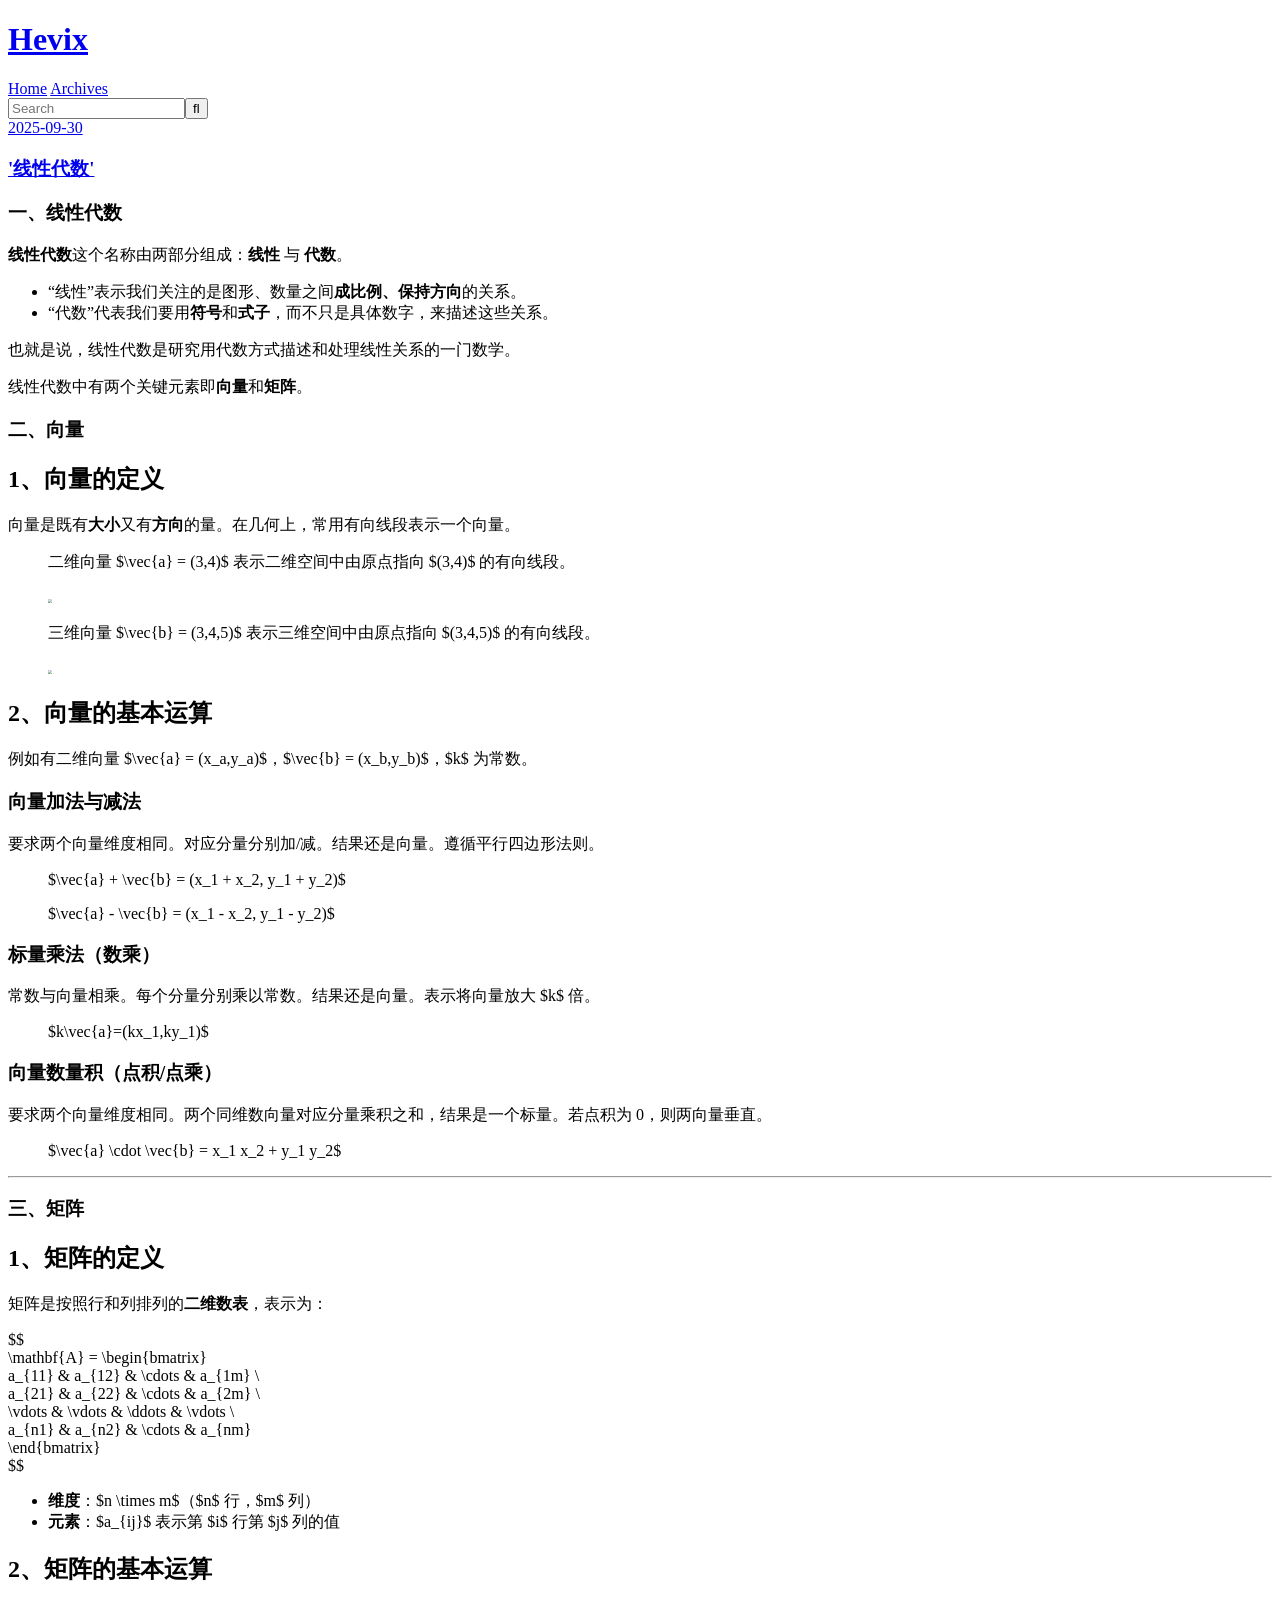
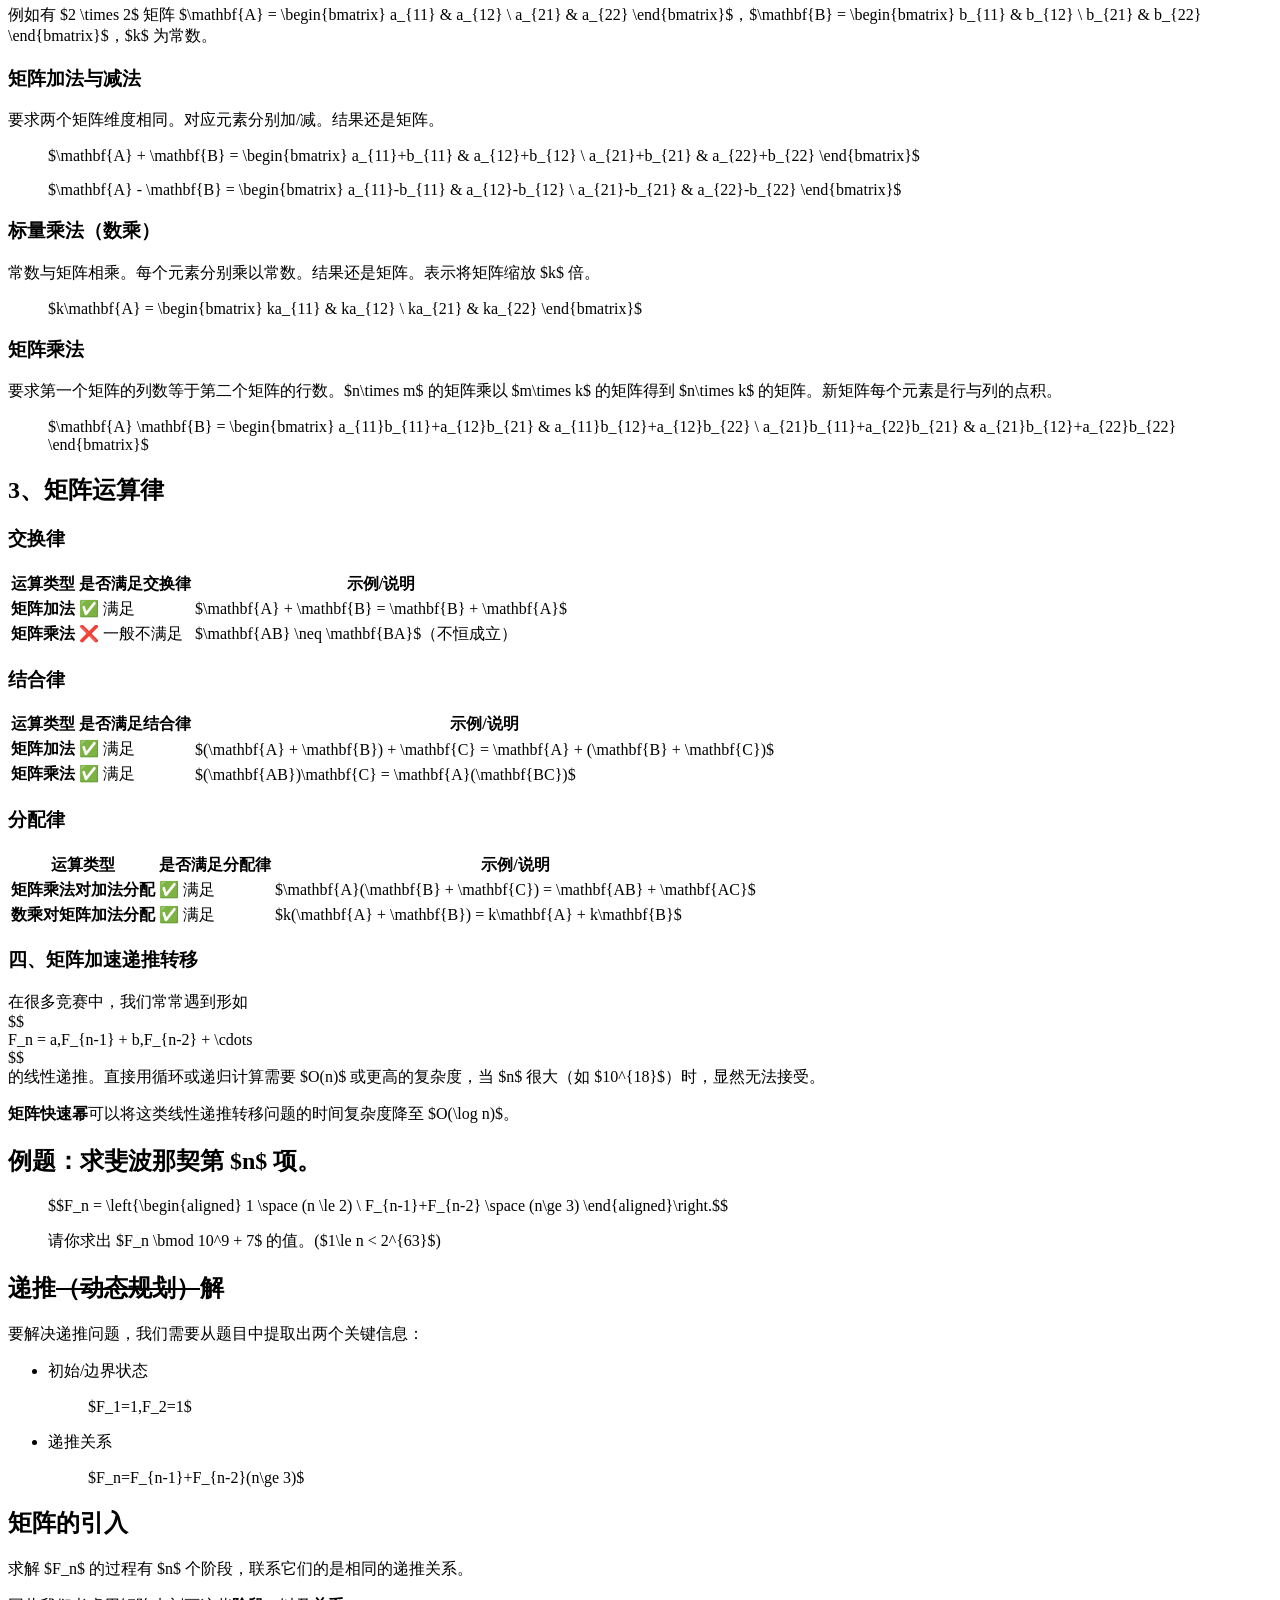
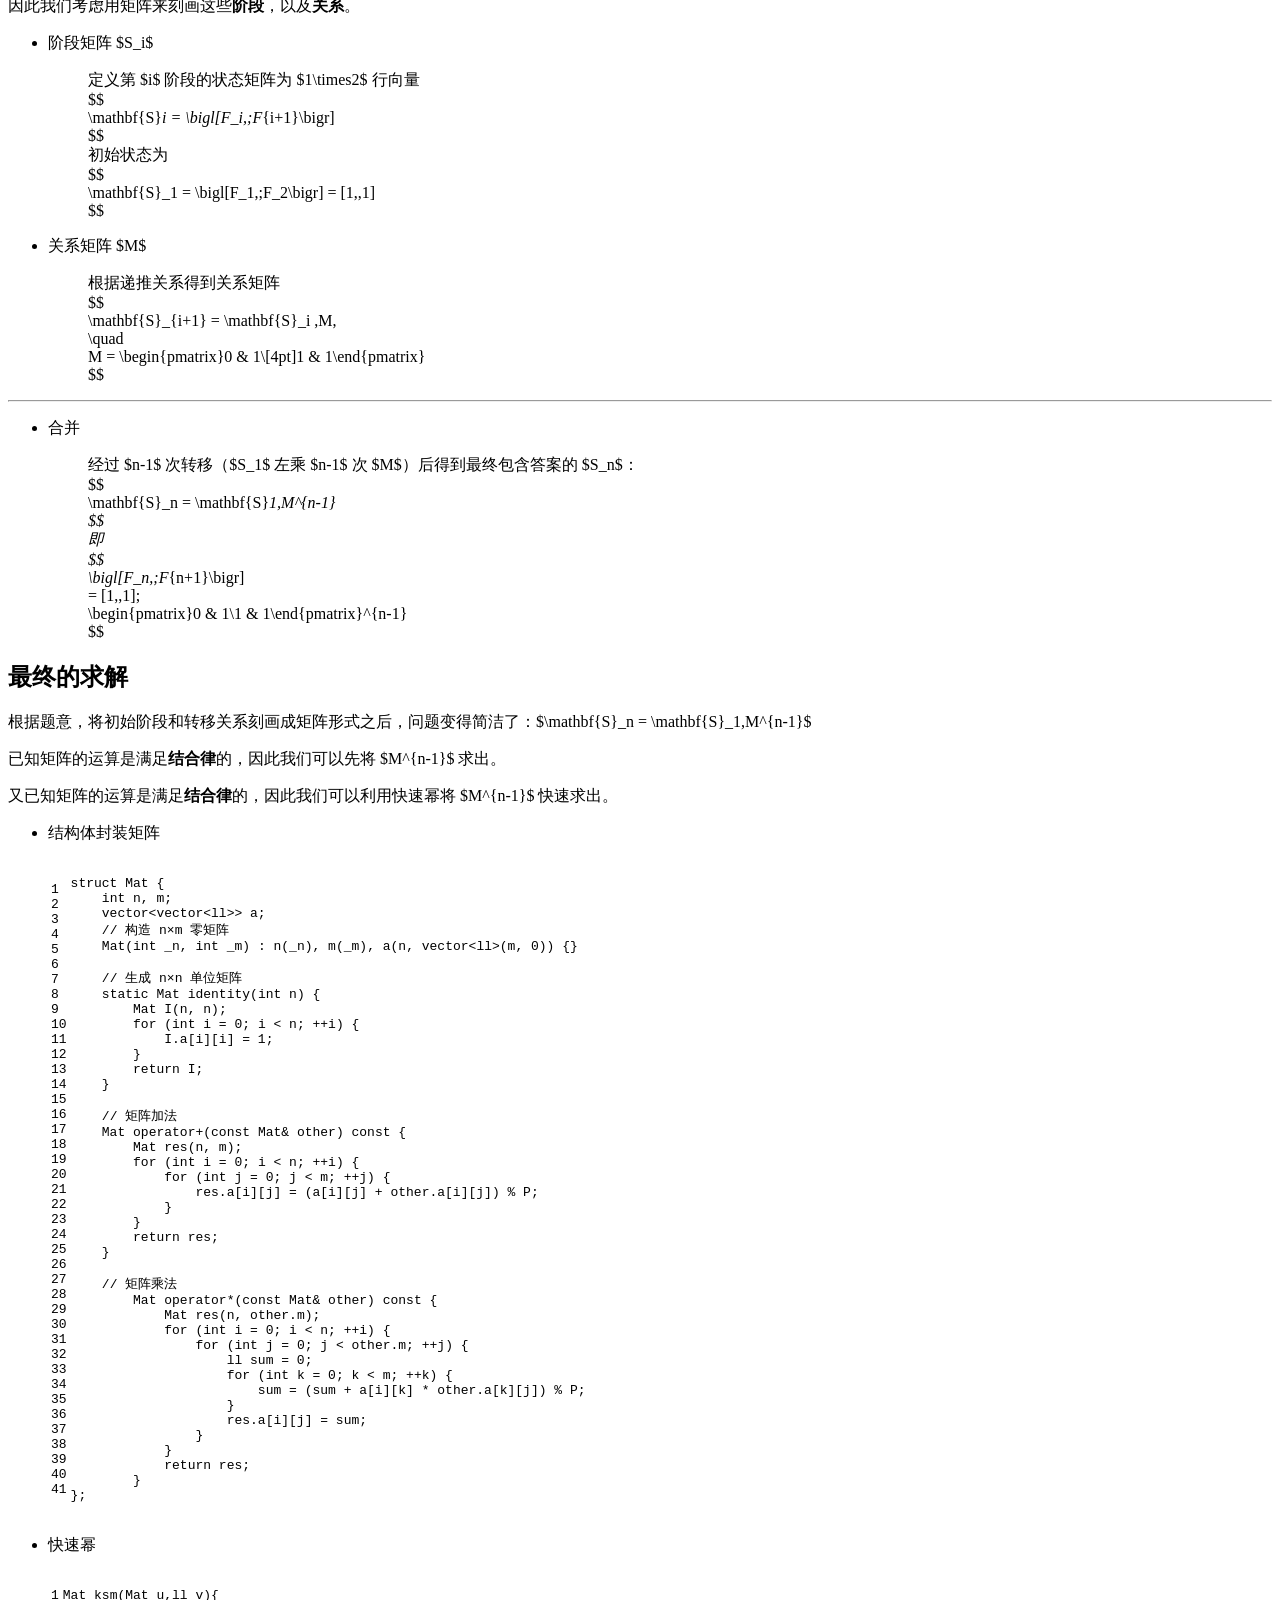
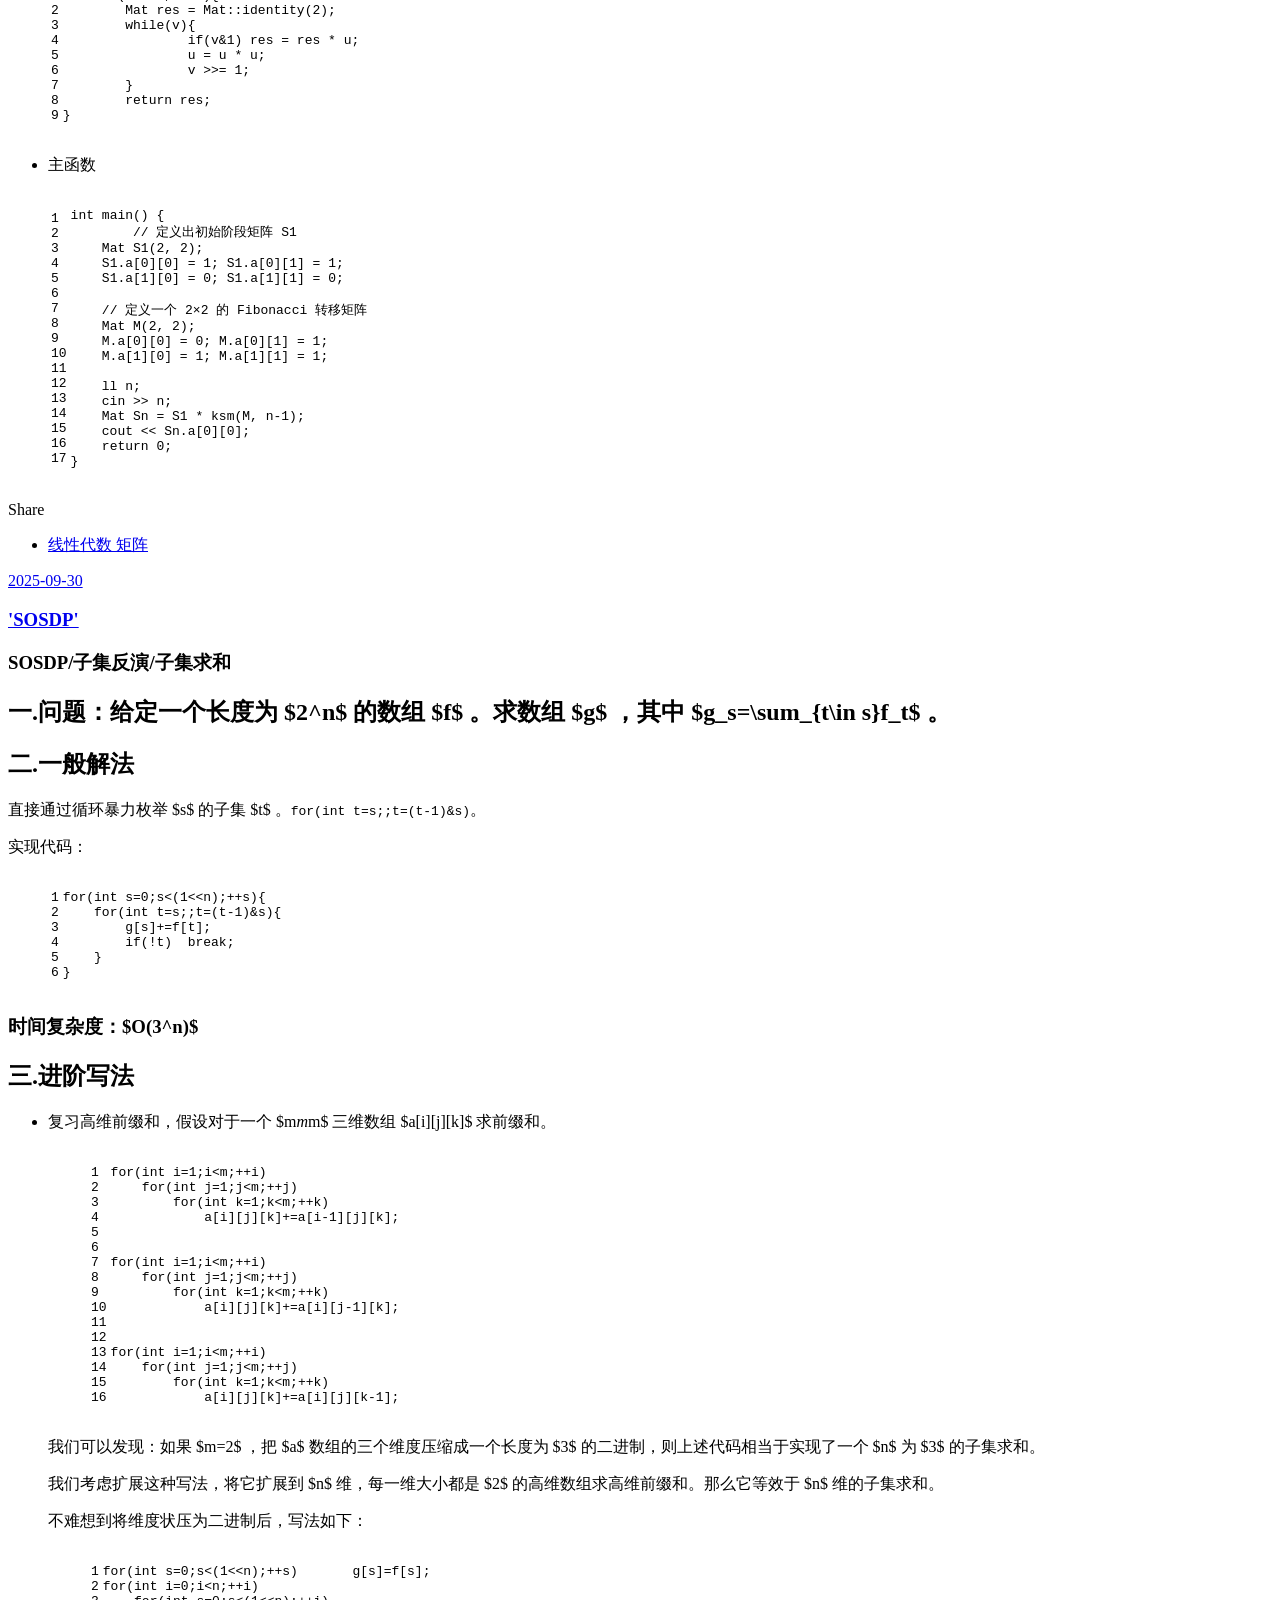
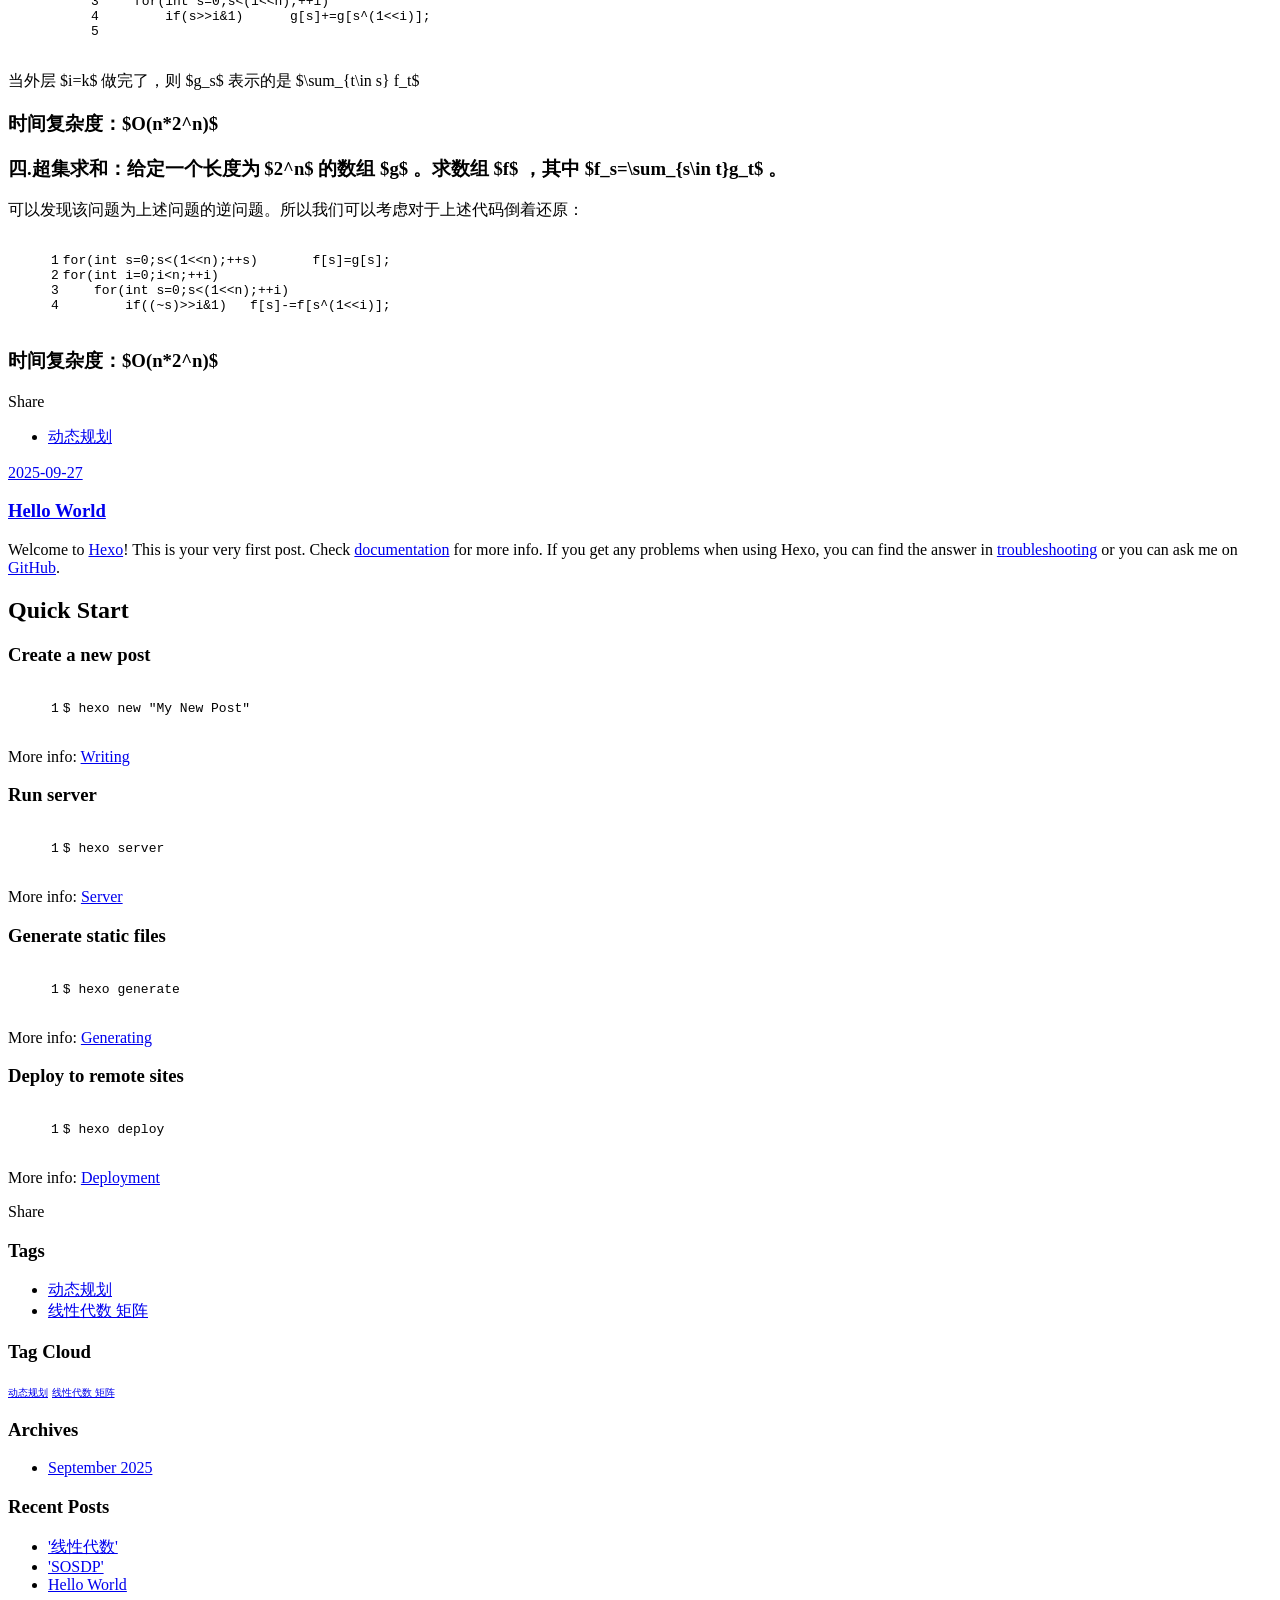
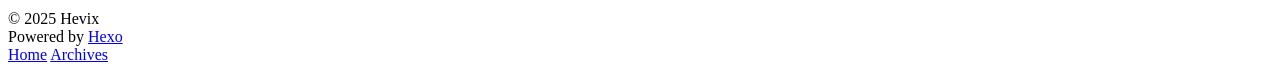
==== commit 42eb0150: "Site updated: 2025-09-30 14:19:55" ====
--- a/index.html
+++ b/index.html
@@ -4,17 +4,17 @@
   <meta charset="utf-8">
   
   
-  <title>Hexo</title>
+  <title>Hevix</title>
   <meta name="viewport" content="width=device-width, initial-scale=1, shrink-to-fit=no">
   <meta property="og:type" content="website">
-<meta property="og:title" content="Hexo">
+<meta property="og:title" content="Hevix">
 <meta property="og:url" content="https://wyh-tks.github.io/index.html">
-<meta property="og:site_name" content="Hexo">
+<meta property="og:site_name" content="Hevix">
 <meta property="og:locale" content="en_US">
-<meta property="article:author" content="John Doe">
+<meta property="article:author" content="Hevix">
 <meta name="twitter:card" content="summary">
   
-    <link rel="alternate" href="/atom.xml" title="Hexo" type="application/atom+xml">
+    <link rel="alternate" href="/atom.xml" title="Hevix" type="application/atom+xml">
   
   
     <link rel="shortcut icon" href="/favicon.png">
@@ -41,7 +41,7 @@
   <div id="header-outer" class="outer">
     <div id="header-title" class="inner">
       <h1 id="logo-wrap">
-        <a href="/" id="logo">Hexo</a>
+        <a href="/" id="logo">Hevix</a>
       </h1>
       
     </div>
@@ -262,7 +262,7 @@
       
     </div>
     <footer class="article-footer">
-      <a data-url="https://wyh-tks.github.io/2025/09/30/%E7%BA%BF%E6%80%A7%E4%BB%A3%E6%95%B0/" data-id="cuidnpT8Bg-WQIr5y1Om67fNv" data-title="&#39;线性代数&#39;" class="article-share-link"><span class="fa fa-share">Share</span></a>
+      <a data-url="https://wyh-tks.github.io/2025/09/30/%E7%BA%BF%E6%80%A7%E4%BB%A3%E6%95%B0/" data-id="cuidJraRIAB_LaEBQ4A8YJJ2x" data-title="&#39;线性代数&#39;" class="article-share-link"><span class="fa fa-share">Share</span></a>
       
       
       
@@ -321,7 +321,7 @@
       
     </div>
     <footer class="article-footer">
-      <a data-url="https://wyh-tks.github.io/2025/09/30/SOSDP/" data-id="cuidNdYGRTzGKTjenO9tFJ_LB" data-title="&#39;SOSDP&#39;" class="article-share-link"><span class="fa fa-share">Share</span></a>
+      <a data-url="https://wyh-tks.github.io/2025/09/30/SOSDP/" data-id="cuidxMABiNQ4BfigHLbi1QFCE" data-title="&#39;SOSDP&#39;" class="article-share-link"><span class="fa fa-share">Share</span></a>
       
       
       
@@ -374,7 +374,7 @@
       
     </div>
     <footer class="article-footer">
-      <a data-url="https://wyh-tks.github.io/2025/09/27/hello-world/" data-id="cuid_YdbE8xG30vwR_0oteYaB" data-title="Hello World" class="article-share-link"><span class="fa fa-share">Share</span></a>
+      <a data-url="https://wyh-tks.github.io/2025/09/27/hello-world/" data-id="cuideWlS6p69knKUJDDOl5n1S" data-title="Hello World" class="article-share-link"><span class="fa fa-share">Share</span></a>
       
       
       
@@ -455,7 +455,7 @@
   <div class="outer">
     <div id="footer-info" class="inner">
       
-      &copy; 2025 John Doe<br>
+      &copy; 2025 Hevix<br>
       Powered by <a href="https://hexo.io/" target="_blank">Hexo</a>
     </div>
   </div>
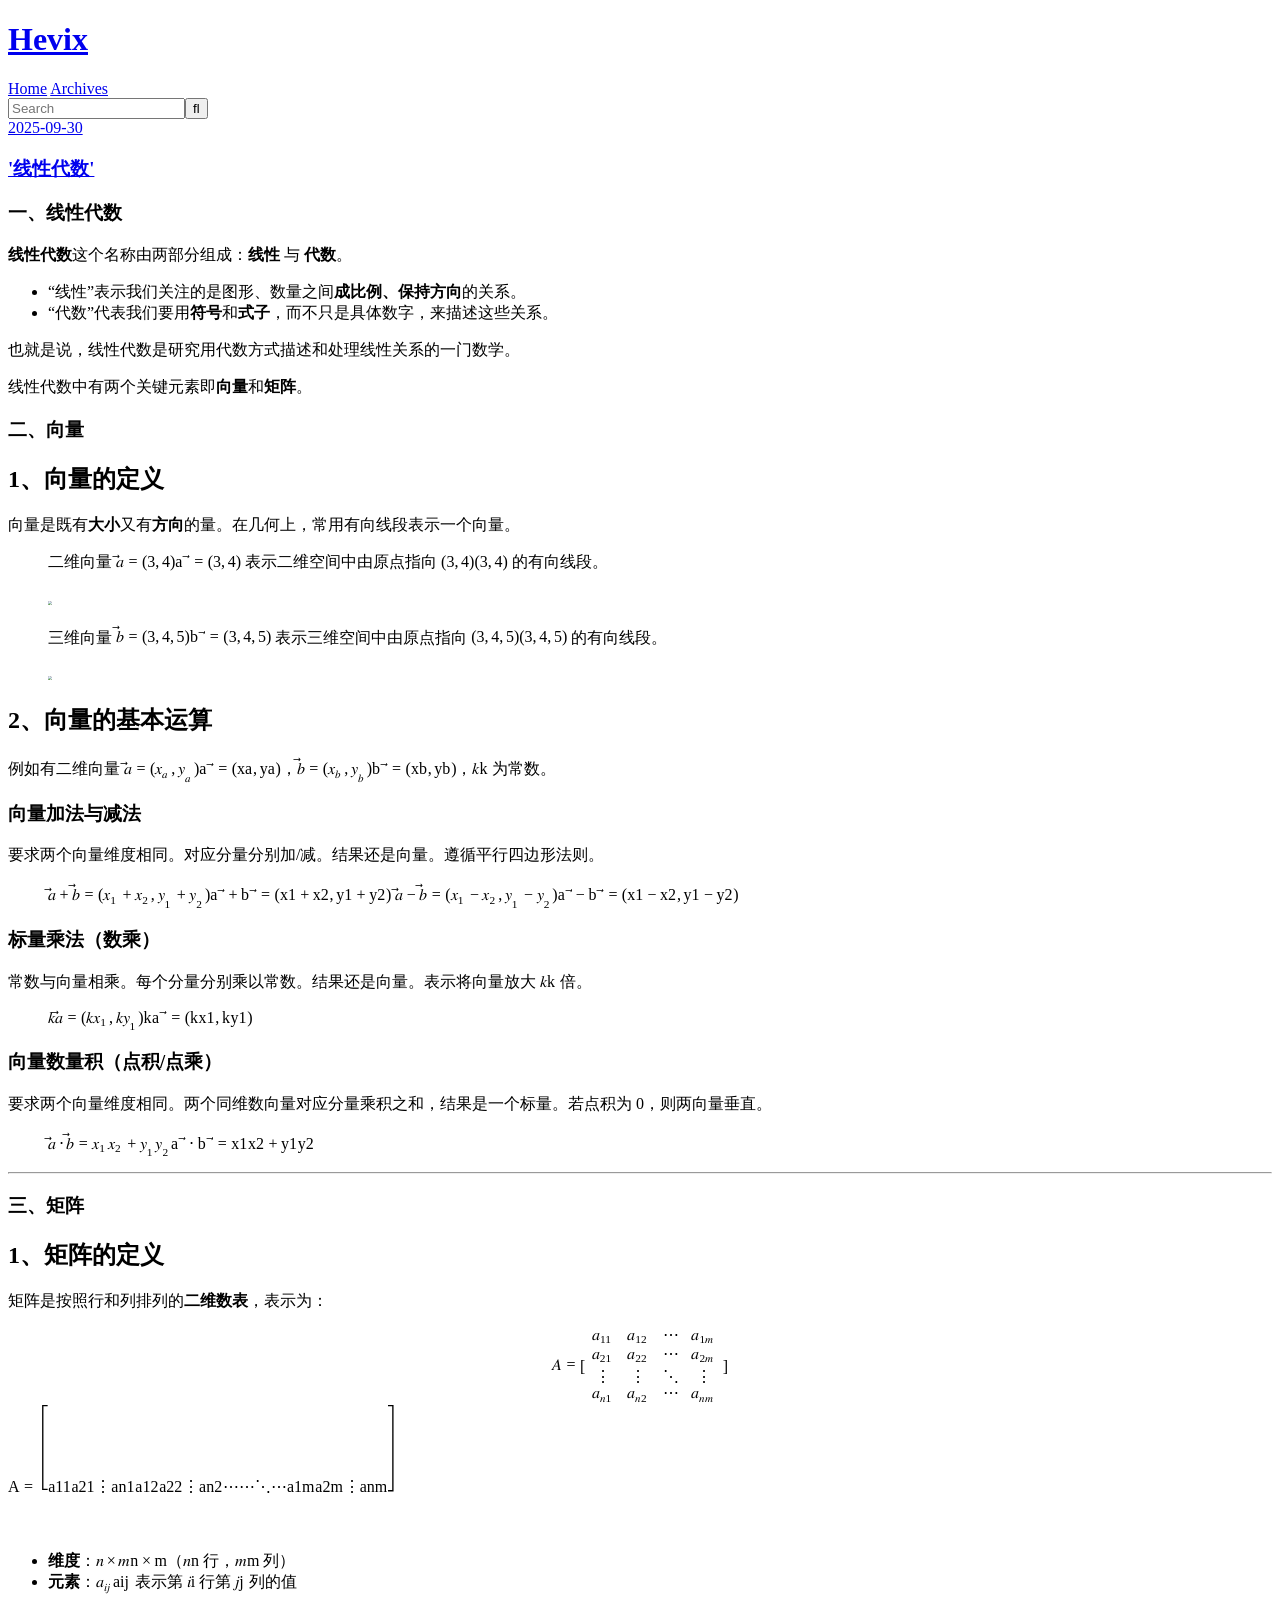
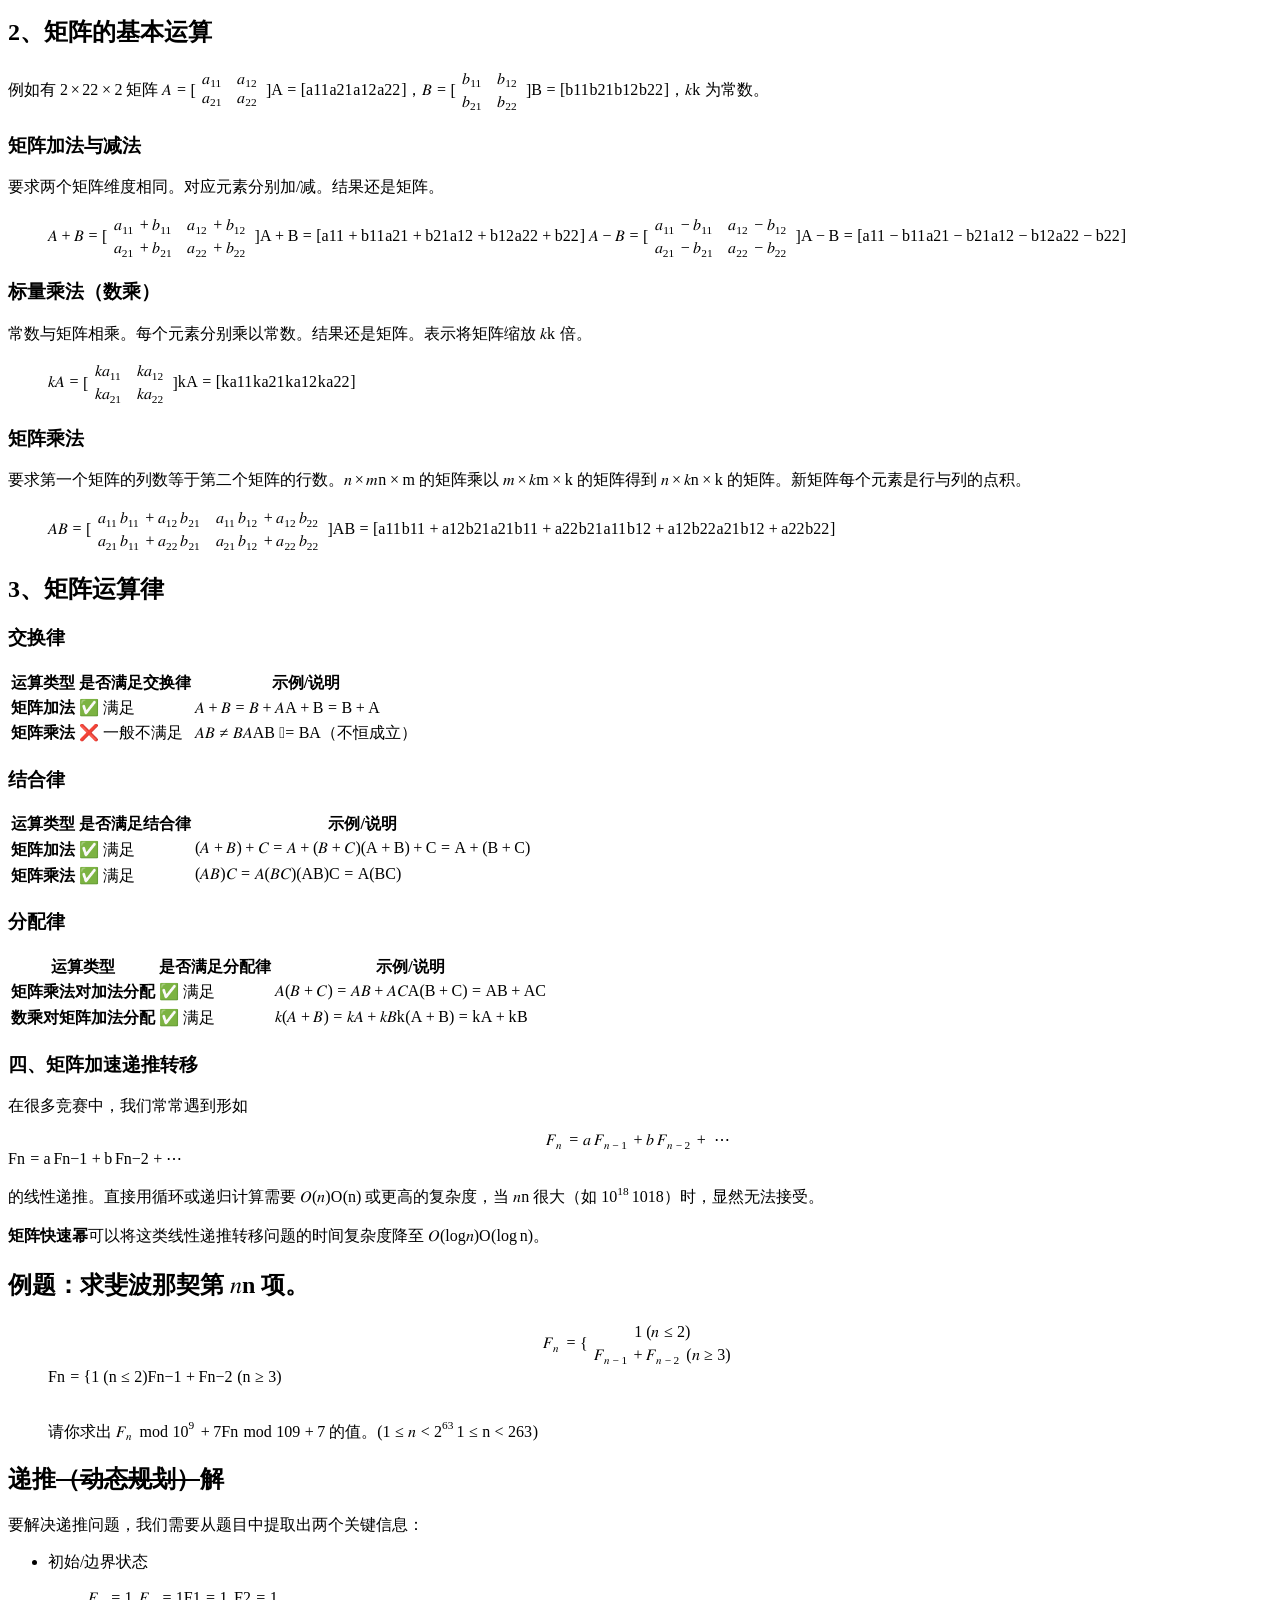
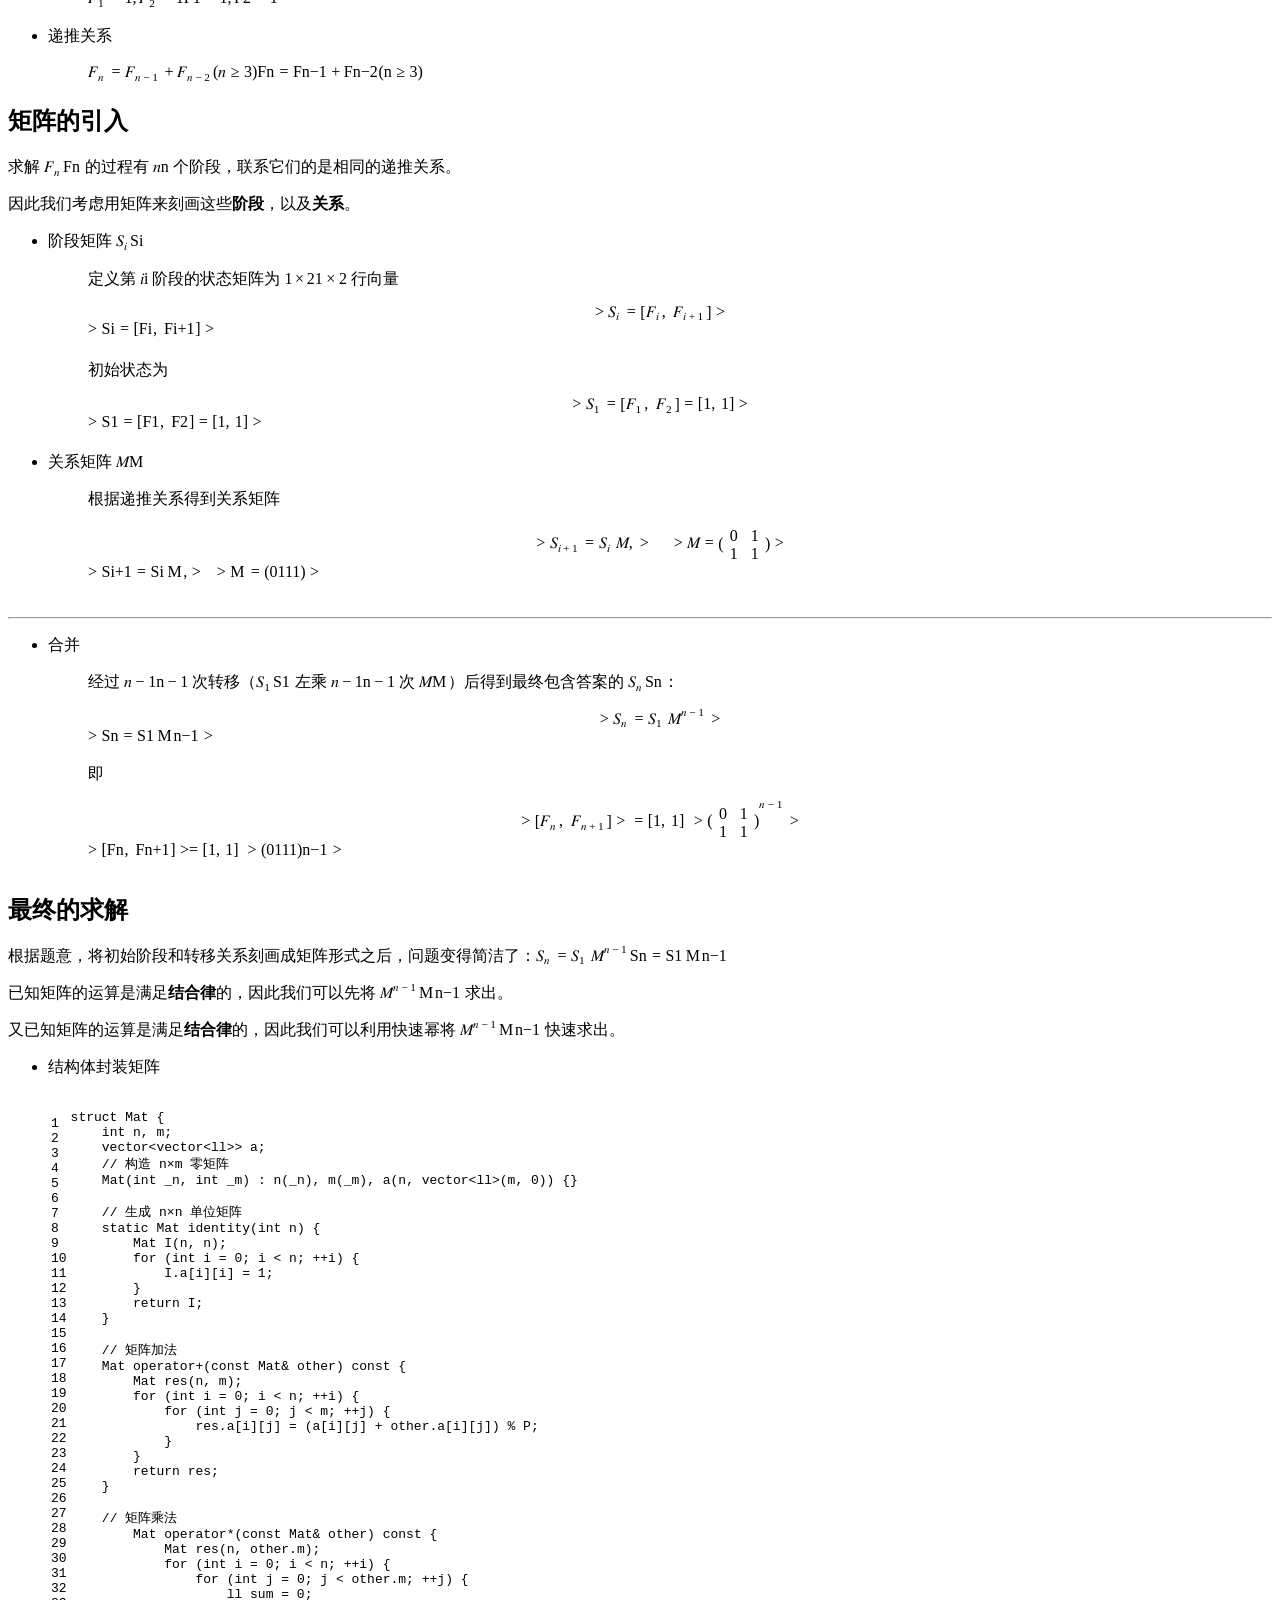
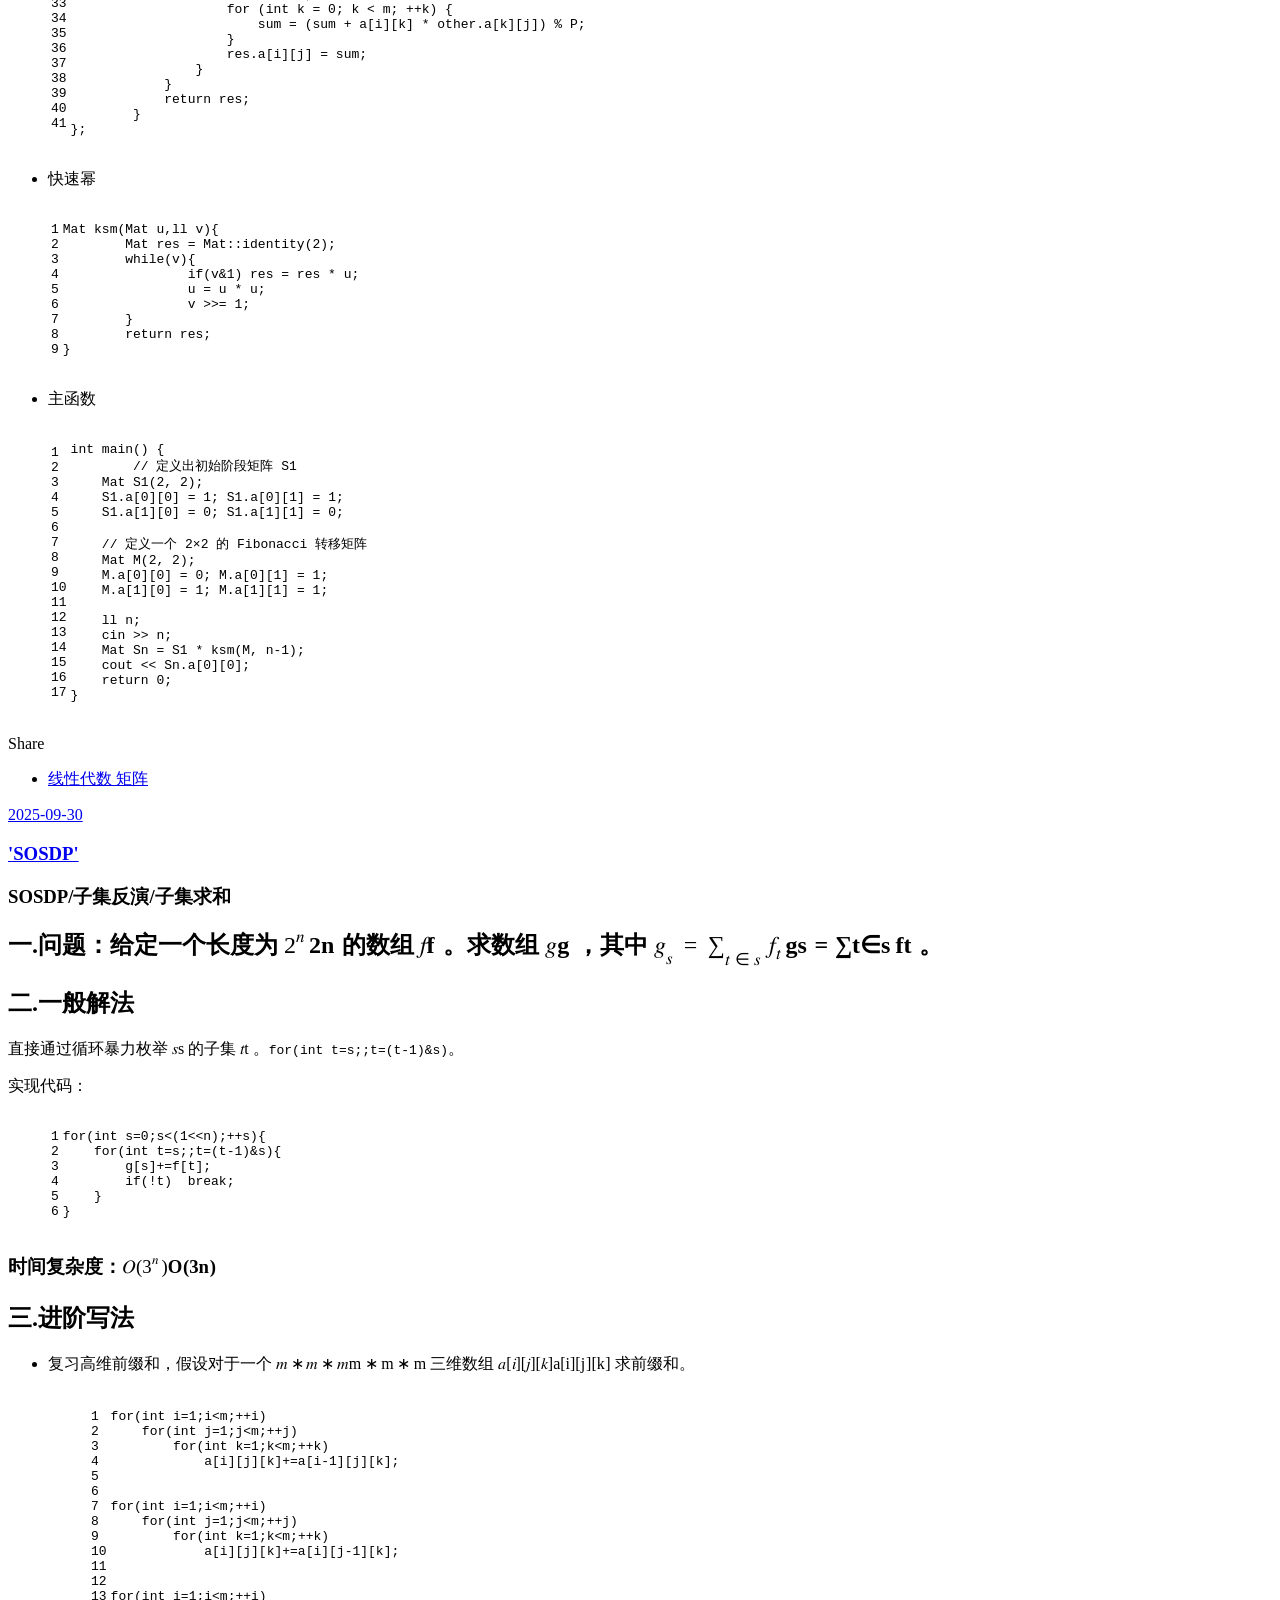
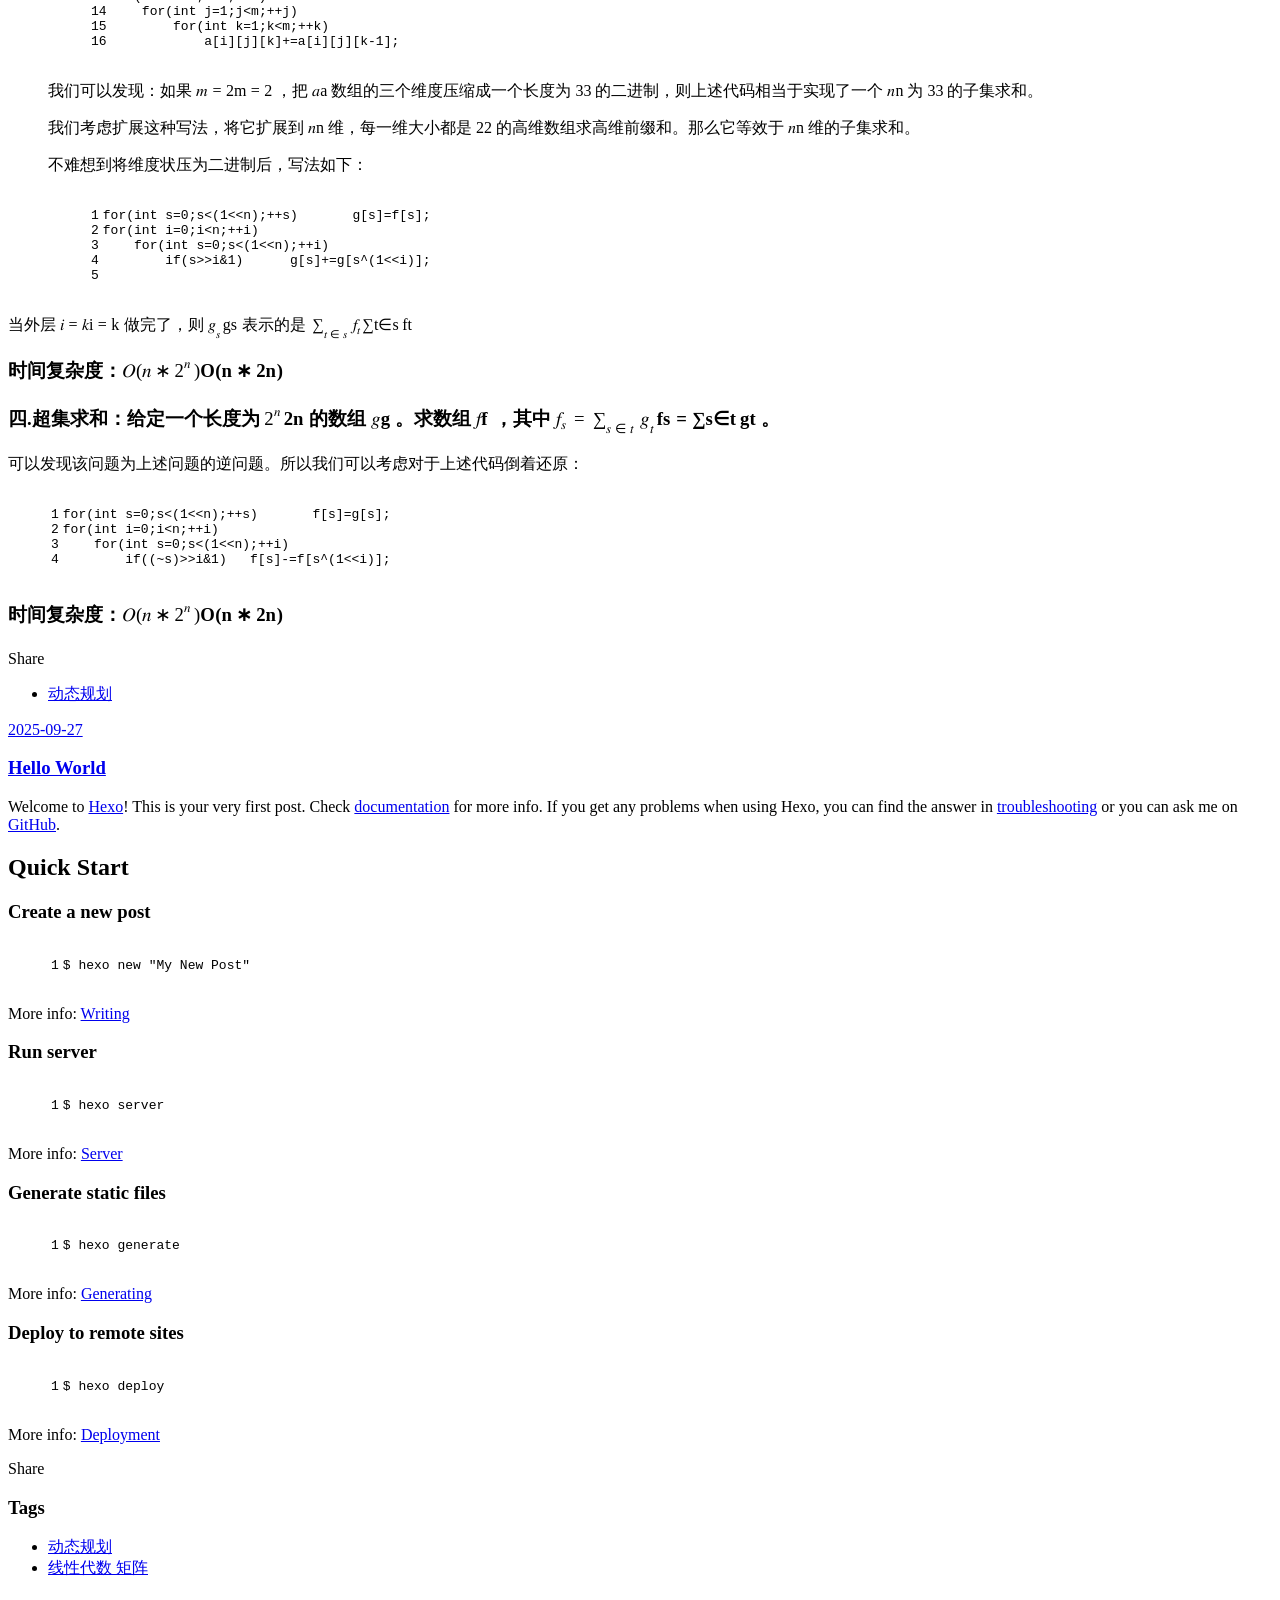
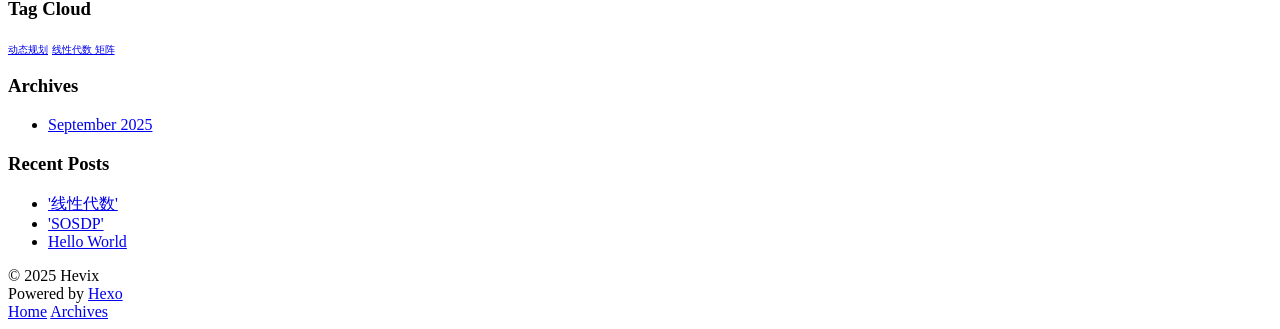
==== commit cbf3f068: "Site updated: 2025-09-30 14:41:48" ====
--- a/index.html
+++ b/index.html
@@ -31,7 +31,7 @@
   
 <link rel="stylesheet" href="https://cdn.jsdelivr.net/npm/fork-awesome@1.2.0/css/fork-awesome.min.css">
 
-<meta name="generator" content="Hexo 8.0.0"></head>
+<!-- hexo injector head_end start --><link rel="stylesheet" href="https://cdnjs.cloudflare.com/ajax/libs/KaTeX/0.16.9/katex.min.css" integrity="sha512-fHwaWebuwA7NSF5Qg/af4UeDx9XqUpYpOGgubo3yWu+b2IQR4UeQwbb42Ti7gVAjNtVoI/I9TEoYeu9omwcC6g==" crossorigin="anonymous" referrerpolicy="no-referrer" /><!-- hexo injector head_end end --><meta name="generator" content="Hexo 8.0.0"></head>
 
 <body>
   <div id="container">
@@ -102,46 +102,118 @@
 <p>线性代数中有两个关键元素即<strong>向量</strong>和<strong>矩阵</strong>。</p>
 <h1 id="二、向量"><a href="#二、向量" class="headerlink" title="二、向量"></a>二、向量</h1><h2 id="1、向量的定义"><a href="#1、向量的定义" class="headerlink" title="1、向量的定义"></a>1、向量的定义</h2><p>向量是既有<strong>大小</strong>又有<strong>方向</strong>的量。在几何上，常用有向线段表示一个向量。</p>
 <blockquote>
-<p>二维向量 $\vec{a} &#x3D; (3,4)$ 表示二维空间中由原点指向 $(3,4)$ 的有向线段。</p>
+<p>二维向量 <span class="katex"><span class="katex-mathml"><math xmlns="http://www.w3.org/1998/Math/MathML"><semantics><mrow><mover accent="true"><mi>a</mi><mo>⃗</mo></mover><mo>=</mo><mo stretchy="false">(</mo><mn>3</mn><mo separator="true">,</mo><mn>4</mn><mo stretchy="false">)</mo></mrow><annotation encoding="application/x-tex">\vec{a} = (3,4)</annotation></semantics></math></span><span class="katex-html" aria-hidden="true"><span class="base"><span class="strut" style="height:0.714em;"></span><span class="mord accent"><span class="vlist-t"><span class="vlist-r"><span class="vlist" style="height:0.714em;"><span style="top:-3em;"><span class="pstrut" style="height:3em;"></span><span class="mord mathnormal">a</span></span><span style="top:-3em;"><span class="pstrut" style="height:3em;"></span><span class="accent-body" style="left:-0.2355em;"><span class="overlay" style="height:0.714em;width:0.471em;"><svg xmlns="http://www.w3.org/2000/svg" width="0.471em" height="0.714em" style="width:0.471em" viewBox="0 0 471 714" preserveAspectRatio="xMinYMin"><path d="M377 20c0-5.333 1.833-10 5.5-14S391 0 397 0c4.667 0 8.667 1.667 12 5
+3.333 2.667 6.667 9 10 19 6.667 24.667 20.333 43.667 41 57 7.333 4.667 11
+10.667 11 18 0 6-1 10-3 12s-6.667 5-14 9c-28.667 14.667-53.667 35.667-75 63
+-1.333 1.333-3.167 3.5-5.5 6.5s-4 4.833-5 5.5c-1 .667-2.5 1.333-4.5 2s-4.333 1
+-7 1c-4.667 0-9.167-1.833-13.5-5.5S337 184 337 178c0-12.667 15.667-32.333 47-59
+H213l-171-1c-8.667-6-13-12.333-13-19 0-4.667 4.333-11.333 13-20h359
+c-16-25.333-24-45-24-59z"/></svg></span></span></span></span></span></span></span><span class="mspace" style="margin-right:0.2778em;"></span><span class="mrel">=</span><span class="mspace" style="margin-right:0.2778em;"></span></span><span class="base"><span class="strut" style="height:1em;vertical-align:-0.25em;"></span><span class="mopen">(</span><span class="mord">3</span><span class="mpunct">,</span><span class="mspace" style="margin-right:0.1667em;"></span><span class="mord">4</span><span class="mclose">)</span></span></span></span> 表示二维空间中由原点指向 <span class="katex"><span class="katex-mathml"><math xmlns="http://www.w3.org/1998/Math/MathML"><semantics><mrow><mo stretchy="false">(</mo><mn>3</mn><mo separator="true">,</mo><mn>4</mn><mo stretchy="false">)</mo></mrow><annotation encoding="application/x-tex">(3,4)</annotation></semantics></math></span><span class="katex-html" aria-hidden="true"><span class="base"><span class="strut" style="height:1em;vertical-align:-0.25em;"></span><span class="mopen">(</span><span class="mord">3</span><span class="mpunct">,</span><span class="mspace" style="margin-right:0.1667em;"></span><span class="mord">4</span><span class="mclose">)</span></span></span></span> 的有向线段。</p>
 <img src="https://cdn.luogu.com.cn/upload/image_hosting/6os9cs0q.png" style="zoom: 25%;" />
 
-<p>三维向量 $\vec{b} &#x3D; (3,4,5)$ 表示三维空间中由原点指向 $(3,4,5)$ 的有向线段。</p>
+<p>三维向量 <span class="katex"><span class="katex-mathml"><math xmlns="http://www.w3.org/1998/Math/MathML"><semantics><mrow><mover accent="true"><mi>b</mi><mo>⃗</mo></mover><mo>=</mo><mo stretchy="false">(</mo><mn>3</mn><mo separator="true">,</mo><mn>4</mn><mo separator="true">,</mo><mn>5</mn><mo stretchy="false">)</mo></mrow><annotation encoding="application/x-tex">\vec{b} = (3,4,5)</annotation></semantics></math></span><span class="katex-html" aria-hidden="true"><span class="base"><span class="strut" style="height:0.9774em;"></span><span class="mord accent"><span class="vlist-t"><span class="vlist-r"><span class="vlist" style="height:0.9774em;"><span style="top:-3em;"><span class="pstrut" style="height:3em;"></span><span class="mord mathnormal">b</span></span><span style="top:-3.2634em;"><span class="pstrut" style="height:3em;"></span><span class="accent-body" style="left:-0.2355em;"><span class="overlay" style="height:0.714em;width:0.471em;"><svg xmlns="http://www.w3.org/2000/svg" width="0.471em" height="0.714em" style="width:0.471em" viewBox="0 0 471 714" preserveAspectRatio="xMinYMin"><path d="M377 20c0-5.333 1.833-10 5.5-14S391 0 397 0c4.667 0 8.667 1.667 12 5
+3.333 2.667 6.667 9 10 19 6.667 24.667 20.333 43.667 41 57 7.333 4.667 11
+10.667 11 18 0 6-1 10-3 12s-6.667 5-14 9c-28.667 14.667-53.667 35.667-75 63
+-1.333 1.333-3.167 3.5-5.5 6.5s-4 4.833-5 5.5c-1 .667-2.5 1.333-4.5 2s-4.333 1
+-7 1c-4.667 0-9.167-1.833-13.5-5.5S337 184 337 178c0-12.667 15.667-32.333 47-59
+H213l-171-1c-8.667-6-13-12.333-13-19 0-4.667 4.333-11.333 13-20h359
+c-16-25.333-24-45-24-59z"/></svg></span></span></span></span></span></span></span><span class="mspace" style="margin-right:0.2778em;"></span><span class="mrel">=</span><span class="mspace" style="margin-right:0.2778em;"></span></span><span class="base"><span class="strut" style="height:1em;vertical-align:-0.25em;"></span><span class="mopen">(</span><span class="mord">3</span><span class="mpunct">,</span><span class="mspace" style="margin-right:0.1667em;"></span><span class="mord">4</span><span class="mpunct">,</span><span class="mspace" style="margin-right:0.1667em;"></span><span class="mord">5</span><span class="mclose">)</span></span></span></span> 表示三维空间中由原点指向 <span class="katex"><span class="katex-mathml"><math xmlns="http://www.w3.org/1998/Math/MathML"><semantics><mrow><mo stretchy="false">(</mo><mn>3</mn><mo separator="true">,</mo><mn>4</mn><mo separator="true">,</mo><mn>5</mn><mo stretchy="false">)</mo></mrow><annotation encoding="application/x-tex">(3,4,5)</annotation></semantics></math></span><span class="katex-html" aria-hidden="true"><span class="base"><span class="strut" style="height:1em;vertical-align:-0.25em;"></span><span class="mopen">(</span><span class="mord">3</span><span class="mpunct">,</span><span class="mspace" style="margin-right:0.1667em;"></span><span class="mord">4</span><span class="mpunct">,</span><span class="mspace" style="margin-right:0.1667em;"></span><span class="mord">5</span><span class="mclose">)</span></span></span></span> 的有向线段。</p>
 <img src="https://cdn.luogu.com.cn/upload/image_hosting/d47yf4wf.png" style="zoom:25%;" /></blockquote>
-<h2 id="2、向量的基本运算"><a href="#2、向量的基本运算" class="headerlink" title="2、向量的基本运算"></a>2、向量的基本运算</h2><p>例如有二维向量 $\vec{a} &#x3D; (x_a,y_a)$，$\vec{b} &#x3D; (x_b,y_b)$，$k$ 为常数。</p>
+<h2 id="2、向量的基本运算"><a href="#2、向量的基本运算" class="headerlink" title="2、向量的基本运算"></a>2、向量的基本运算</h2><p>例如有二维向量 <span class="katex"><span class="katex-mathml"><math xmlns="http://www.w3.org/1998/Math/MathML"><semantics><mrow><mover accent="true"><mi>a</mi><mo>⃗</mo></mover><mo>=</mo><mo stretchy="false">(</mo><msub><mi>x</mi><mi>a</mi></msub><mo separator="true">,</mo><msub><mi>y</mi><mi>a</mi></msub><mo stretchy="false">)</mo></mrow><annotation encoding="application/x-tex">\vec{a} = (x_a,y_a)</annotation></semantics></math></span><span class="katex-html" aria-hidden="true"><span class="base"><span class="strut" style="height:0.714em;"></span><span class="mord accent"><span class="vlist-t"><span class="vlist-r"><span class="vlist" style="height:0.714em;"><span style="top:-3em;"><span class="pstrut" style="height:3em;"></span><span class="mord mathnormal">a</span></span><span style="top:-3em;"><span class="pstrut" style="height:3em;"></span><span class="accent-body" style="left:-0.2355em;"><span class="overlay" style="height:0.714em;width:0.471em;"><svg xmlns="http://www.w3.org/2000/svg" width="0.471em" height="0.714em" style="width:0.471em" viewBox="0 0 471 714" preserveAspectRatio="xMinYMin"><path d="M377 20c0-5.333 1.833-10 5.5-14S391 0 397 0c4.667 0 8.667 1.667 12 5
+3.333 2.667 6.667 9 10 19 6.667 24.667 20.333 43.667 41 57 7.333 4.667 11
+10.667 11 18 0 6-1 10-3 12s-6.667 5-14 9c-28.667 14.667-53.667 35.667-75 63
+-1.333 1.333-3.167 3.5-5.5 6.5s-4 4.833-5 5.5c-1 .667-2.5 1.333-4.5 2s-4.333 1
+-7 1c-4.667 0-9.167-1.833-13.5-5.5S337 184 337 178c0-12.667 15.667-32.333 47-59
+H213l-171-1c-8.667-6-13-12.333-13-19 0-4.667 4.333-11.333 13-20h359
+c-16-25.333-24-45-24-59z"/></svg></span></span></span></span></span></span></span><span class="mspace" style="margin-right:0.2778em;"></span><span class="mrel">=</span><span class="mspace" style="margin-right:0.2778em;"></span></span><span class="base"><span class="strut" style="height:1em;vertical-align:-0.25em;"></span><span class="mopen">(</span><span class="mord"><span class="mord mathnormal">x</span><span class="msupsub"><span class="vlist-t vlist-t2"><span class="vlist-r"><span class="vlist" style="height:0.1514em;"><span style="top:-2.55em;margin-left:0em;margin-right:0.05em;"><span class="pstrut" style="height:2.7em;"></span><span class="sizing reset-size6 size3 mtight"><span class="mord mathnormal mtight">a</span></span></span></span><span class="vlist-s">​</span></span><span class="vlist-r"><span class="vlist" style="height:0.15em;"><span></span></span></span></span></span></span><span class="mpunct">,</span><span class="mspace" style="margin-right:0.1667em;"></span><span class="mord"><span class="mord mathnormal" style="margin-right:0.03588em;">y</span><span class="msupsub"><span class="vlist-t vlist-t2"><span class="vlist-r"><span class="vlist" style="height:0.1514em;"><span style="top:-2.55em;margin-left:-0.0359em;margin-right:0.05em;"><span class="pstrut" style="height:2.7em;"></span><span class="sizing reset-size6 size3 mtight"><span class="mord mathnormal mtight">a</span></span></span></span><span class="vlist-s">​</span></span><span class="vlist-r"><span class="vlist" style="height:0.15em;"><span></span></span></span></span></span></span><span class="mclose">)</span></span></span></span>，<span class="katex"><span class="katex-mathml"><math xmlns="http://www.w3.org/1998/Math/MathML"><semantics><mrow><mover accent="true"><mi>b</mi><mo>⃗</mo></mover><mo>=</mo><mo stretchy="false">(</mo><msub><mi>x</mi><mi>b</mi></msub><mo separator="true">,</mo><msub><mi>y</mi><mi>b</mi></msub><mo stretchy="false">)</mo></mrow><annotation encoding="application/x-tex">\vec{b} = (x_b,y_b)</annotation></semantics></math></span><span class="katex-html" aria-hidden="true"><span class="base"><span class="strut" style="height:0.9774em;"></span><span class="mord accent"><span class="vlist-t"><span class="vlist-r"><span class="vlist" style="height:0.9774em;"><span style="top:-3em;"><span class="pstrut" style="height:3em;"></span><span class="mord mathnormal">b</span></span><span style="top:-3.2634em;"><span class="pstrut" style="height:3em;"></span><span class="accent-body" style="left:-0.2355em;"><span class="overlay" style="height:0.714em;width:0.471em;"><svg xmlns="http://www.w3.org/2000/svg" width="0.471em" height="0.714em" style="width:0.471em" viewBox="0 0 471 714" preserveAspectRatio="xMinYMin"><path d="M377 20c0-5.333 1.833-10 5.5-14S391 0 397 0c4.667 0 8.667 1.667 12 5
+3.333 2.667 6.667 9 10 19 6.667 24.667 20.333 43.667 41 57 7.333 4.667 11
+10.667 11 18 0 6-1 10-3 12s-6.667 5-14 9c-28.667 14.667-53.667 35.667-75 63
+-1.333 1.333-3.167 3.5-5.5 6.5s-4 4.833-5 5.5c-1 .667-2.5 1.333-4.5 2s-4.333 1
+-7 1c-4.667 0-9.167-1.833-13.5-5.5S337 184 337 178c0-12.667 15.667-32.333 47-59
+H213l-171-1c-8.667-6-13-12.333-13-19 0-4.667 4.333-11.333 13-20h359
+c-16-25.333-24-45-24-59z"/></svg></span></span></span></span></span></span></span><span class="mspace" style="margin-right:0.2778em;"></span><span class="mrel">=</span><span class="mspace" style="margin-right:0.2778em;"></span></span><span class="base"><span class="strut" style="height:1em;vertical-align:-0.25em;"></span><span class="mopen">(</span><span class="mord"><span class="mord mathnormal">x</span><span class="msupsub"><span class="vlist-t vlist-t2"><span class="vlist-r"><span class="vlist" style="height:0.3361em;"><span style="top:-2.55em;margin-left:0em;margin-right:0.05em;"><span class="pstrut" style="height:2.7em;"></span><span class="sizing reset-size6 size3 mtight"><span class="mord mathnormal mtight">b</span></span></span></span><span class="vlist-s">​</span></span><span class="vlist-r"><span class="vlist" style="height:0.15em;"><span></span></span></span></span></span></span><span class="mpunct">,</span><span class="mspace" style="margin-right:0.1667em;"></span><span class="mord"><span class="mord mathnormal" style="margin-right:0.03588em;">y</span><span class="msupsub"><span class="vlist-t vlist-t2"><span class="vlist-r"><span class="vlist" style="height:0.3361em;"><span style="top:-2.55em;margin-left:-0.0359em;margin-right:0.05em;"><span class="pstrut" style="height:2.7em;"></span><span class="sizing reset-size6 size3 mtight"><span class="mord mathnormal mtight">b</span></span></span></span><span class="vlist-s">​</span></span><span class="vlist-r"><span class="vlist" style="height:0.15em;"><span></span></span></span></span></span></span><span class="mclose">)</span></span></span></span>，<span class="katex"><span class="katex-mathml"><math xmlns="http://www.w3.org/1998/Math/MathML"><semantics><mrow><mi>k</mi></mrow><annotation encoding="application/x-tex">k</annotation></semantics></math></span><span class="katex-html" aria-hidden="true"><span class="base"><span class="strut" style="height:0.6944em;"></span><span class="mord mathnormal" style="margin-right:0.03148em;">k</span></span></span></span> 为常数。</p>
 <h3 id="向量加法与减法"><a href="#向量加法与减法" class="headerlink" title="向量加法与减法"></a>向量加法与减法</h3><p>要求两个向量维度相同。对应分量分别加&#x2F;减。结果还是向量。遵循平行四边形法则。</p>
 <blockquote>
-<p>$\vec{a} + \vec{b} &#x3D; (x_1 + x_2, y_1 + y_2)$</p>
-<p>$\vec{a} - \vec{b} &#x3D; (x_1 - x_2, y_1 - y_2)$</p>
-</blockquote>
-<h3 id="标量乘法（数乘）"><a href="#标量乘法（数乘）" class="headerlink" title="标量乘法（数乘）"></a>标量乘法（数乘）</h3><p>常数与向量相乘。每个分量分别乘以常数。结果还是向量。表示将向量放大 $k$ 倍。</p>
-<blockquote>
-<p>$k\vec{a}&#x3D;(kx_1,ky_1)$</p>
-</blockquote>
+<span class="katex"><span class="katex-mathml"><math xmlns="http://www.w3.org/1998/Math/MathML"><semantics><mrow><mover accent="true"><mi>a</mi><mo>⃗</mo></mover><mo>+</mo><mover accent="true"><mi>b</mi><mo>⃗</mo></mover><mo>=</mo><mo stretchy="false">(</mo><msub><mi>x</mi><mn>1</mn></msub><mo>+</mo><msub><mi>x</mi><mn>2</mn></msub><mo separator="true">,</mo><msub><mi>y</mi><mn>1</mn></msub><mo>+</mo><msub><mi>y</mi><mn>2</mn></msub><mo stretchy="false">)</mo></mrow><annotation encoding="application/x-tex">\vec{a} + \vec{b} = (x_1 + x_2, y_1 + y_2)</annotation></semantics></math></span><span class="katex-html" aria-hidden="true"><span class="base"><span class="strut" style="height:0.7973em;vertical-align:-0.0833em;"></span><span class="mord accent"><span class="vlist-t"><span class="vlist-r"><span class="vlist" style="height:0.714em;"><span style="top:-3em;"><span class="pstrut" style="height:3em;"></span><span class="mord mathnormal">a</span></span><span style="top:-3em;"><span class="pstrut" style="height:3em;"></span><span class="accent-body" style="left:-0.2355em;"><span class="overlay" style="height:0.714em;width:0.471em;"><svg xmlns="http://www.w3.org/2000/svg" width="0.471em" height="0.714em" style="width:0.471em" viewBox="0 0 471 714" preserveAspectRatio="xMinYMin"><path d="M377 20c0-5.333 1.833-10 5.5-14S391 0 397 0c4.667 0 8.667 1.667 12 5
+3.333 2.667 6.667 9 10 19 6.667 24.667 20.333 43.667 41 57 7.333 4.667 11
+10.667 11 18 0 6-1 10-3 12s-6.667 5-14 9c-28.667 14.667-53.667 35.667-75 63
+-1.333 1.333-3.167 3.5-5.5 6.5s-4 4.833-5 5.5c-1 .667-2.5 1.333-4.5 2s-4.333 1
+-7 1c-4.667 0-9.167-1.833-13.5-5.5S337 184 337 178c0-12.667 15.667-32.333 47-59
+H213l-171-1c-8.667-6-13-12.333-13-19 0-4.667 4.333-11.333 13-20h359
+c-16-25.333-24-45-24-59z"/></svg></span></span></span></span></span></span></span><span class="mspace" style="margin-right:0.2222em;"></span><span class="mbin">+</span><span class="mspace" style="margin-right:0.2222em;"></span></span><span class="base"><span class="strut" style="height:0.9774em;"></span><span class="mord accent"><span class="vlist-t"><span class="vlist-r"><span class="vlist" style="height:0.9774em;"><span style="top:-3em;"><span class="pstrut" style="height:3em;"></span><span class="mord mathnormal">b</span></span><span style="top:-3.2634em;"><span class="pstrut" style="height:3em;"></span><span class="accent-body" style="left:-0.2355em;"><span class="overlay" style="height:0.714em;width:0.471em;"><svg xmlns="http://www.w3.org/2000/svg" width="0.471em" height="0.714em" style="width:0.471em" viewBox="0 0 471 714" preserveAspectRatio="xMinYMin"><path d="M377 20c0-5.333 1.833-10 5.5-14S391 0 397 0c4.667 0 8.667 1.667 12 5
+3.333 2.667 6.667 9 10 19 6.667 24.667 20.333 43.667 41 57 7.333 4.667 11
+10.667 11 18 0 6-1 10-3 12s-6.667 5-14 9c-28.667 14.667-53.667 35.667-75 63
+-1.333 1.333-3.167 3.5-5.5 6.5s-4 4.833-5 5.5c-1 .667-2.5 1.333-4.5 2s-4.333 1
+-7 1c-4.667 0-9.167-1.833-13.5-5.5S337 184 337 178c0-12.667 15.667-32.333 47-59
+H213l-171-1c-8.667-6-13-12.333-13-19 0-4.667 4.333-11.333 13-20h359
+c-16-25.333-24-45-24-59z"/></svg></span></span></span></span></span></span></span><span class="mspace" style="margin-right:0.2778em;"></span><span class="mrel">=</span><span class="mspace" style="margin-right:0.2778em;"></span></span><span class="base"><span class="strut" style="height:1em;vertical-align:-0.25em;"></span><span class="mopen">(</span><span class="mord"><span class="mord mathnormal">x</span><span class="msupsub"><span class="vlist-t vlist-t2"><span class="vlist-r"><span class="vlist" style="height:0.3011em;"><span style="top:-2.55em;margin-left:0em;margin-right:0.05em;"><span class="pstrut" style="height:2.7em;"></span><span class="sizing reset-size6 size3 mtight"><span class="mord mtight">1</span></span></span></span><span class="vlist-s">​</span></span><span class="vlist-r"><span class="vlist" style="height:0.15em;"><span></span></span></span></span></span></span><span class="mspace" style="margin-right:0.2222em;"></span><span class="mbin">+</span><span class="mspace" style="margin-right:0.2222em;"></span></span><span class="base"><span class="strut" style="height:0.7778em;vertical-align:-0.1944em;"></span><span class="mord"><span class="mord mathnormal">x</span><span class="msupsub"><span class="vlist-t vlist-t2"><span class="vlist-r"><span class="vlist" style="height:0.3011em;"><span style="top:-2.55em;margin-left:0em;margin-right:0.05em;"><span class="pstrut" style="height:2.7em;"></span><span class="sizing reset-size6 size3 mtight"><span class="mord mtight">2</span></span></span></span><span class="vlist-s">​</span></span><span class="vlist-r"><span class="vlist" style="height:0.15em;"><span></span></span></span></span></span></span><span class="mpunct">,</span><span class="mspace" style="margin-right:0.1667em;"></span><span class="mord"><span class="mord mathnormal" style="margin-right:0.03588em;">y</span><span class="msupsub"><span class="vlist-t vlist-t2"><span class="vlist-r"><span class="vlist" style="height:0.3011em;"><span style="top:-2.55em;margin-left:-0.0359em;margin-right:0.05em;"><span class="pstrut" style="height:2.7em;"></span><span class="sizing reset-size6 size3 mtight"><span class="mord mtight">1</span></span></span></span><span class="vlist-s">​</span></span><span class="vlist-r"><span class="vlist" style="height:0.15em;"><span></span></span></span></span></span></span><span class="mspace" style="margin-right:0.2222em;"></span><span class="mbin">+</span><span class="mspace" style="margin-right:0.2222em;"></span></span><span class="base"><span class="strut" style="height:1em;vertical-align:-0.25em;"></span><span class="mord"><span class="mord mathnormal" style="margin-right:0.03588em;">y</span><span class="msupsub"><span class="vlist-t vlist-t2"><span class="vlist-r"><span class="vlist" style="height:0.3011em;"><span style="top:-2.55em;margin-left:-0.0359em;margin-right:0.05em;"><span class="pstrut" style="height:2.7em;"></span><span class="sizing reset-size6 size3 mtight"><span class="mord mtight">2</span></span></span></span><span class="vlist-s">​</span></span><span class="vlist-r"><span class="vlist" style="height:0.15em;"><span></span></span></span></span></span></span><span class="mclose">)</span></span></span></span>
+
+<span class="katex"><span class="katex-mathml"><math xmlns="http://www.w3.org/1998/Math/MathML"><semantics><mrow><mover accent="true"><mi>a</mi><mo>⃗</mo></mover><mo>−</mo><mover accent="true"><mi>b</mi><mo>⃗</mo></mover><mo>=</mo><mo stretchy="false">(</mo><msub><mi>x</mi><mn>1</mn></msub><mo>−</mo><msub><mi>x</mi><mn>2</mn></msub><mo separator="true">,</mo><msub><mi>y</mi><mn>1</mn></msub><mo>−</mo><msub><mi>y</mi><mn>2</mn></msub><mo stretchy="false">)</mo></mrow><annotation encoding="application/x-tex">\vec{a} - \vec{b} = (x_1 - x_2, y_1 - y_2)</annotation></semantics></math></span><span class="katex-html" aria-hidden="true"><span class="base"><span class="strut" style="height:0.7973em;vertical-align:-0.0833em;"></span><span class="mord accent"><span class="vlist-t"><span class="vlist-r"><span class="vlist" style="height:0.714em;"><span style="top:-3em;"><span class="pstrut" style="height:3em;"></span><span class="mord mathnormal">a</span></span><span style="top:-3em;"><span class="pstrut" style="height:3em;"></span><span class="accent-body" style="left:-0.2355em;"><span class="overlay" style="height:0.714em;width:0.471em;"><svg xmlns="http://www.w3.org/2000/svg" width="0.471em" height="0.714em" style="width:0.471em" viewBox="0 0 471 714" preserveAspectRatio="xMinYMin"><path d="M377 20c0-5.333 1.833-10 5.5-14S391 0 397 0c4.667 0 8.667 1.667 12 5
+3.333 2.667 6.667 9 10 19 6.667 24.667 20.333 43.667 41 57 7.333 4.667 11
+10.667 11 18 0 6-1 10-3 12s-6.667 5-14 9c-28.667 14.667-53.667 35.667-75 63
+-1.333 1.333-3.167 3.5-5.5 6.5s-4 4.833-5 5.5c-1 .667-2.5 1.333-4.5 2s-4.333 1
+-7 1c-4.667 0-9.167-1.833-13.5-5.5S337 184 337 178c0-12.667 15.667-32.333 47-59
+H213l-171-1c-8.667-6-13-12.333-13-19 0-4.667 4.333-11.333 13-20h359
+c-16-25.333-24-45-24-59z"/></svg></span></span></span></span></span></span></span><span class="mspace" style="margin-right:0.2222em;"></span><span class="mbin">−</span><span class="mspace" style="margin-right:0.2222em;"></span></span><span class="base"><span class="strut" style="height:0.9774em;"></span><span class="mord accent"><span class="vlist-t"><span class="vlist-r"><span class="vlist" style="height:0.9774em;"><span style="top:-3em;"><span class="pstrut" style="height:3em;"></span><span class="mord mathnormal">b</span></span><span style="top:-3.2634em;"><span class="pstrut" style="height:3em;"></span><span class="accent-body" style="left:-0.2355em;"><span class="overlay" style="height:0.714em;width:0.471em;"><svg xmlns="http://www.w3.org/2000/svg" width="0.471em" height="0.714em" style="width:0.471em" viewBox="0 0 471 714" preserveAspectRatio="xMinYMin"><path d="M377 20c0-5.333 1.833-10 5.5-14S391 0 397 0c4.667 0 8.667 1.667 12 5
+3.333 2.667 6.667 9 10 19 6.667 24.667 20.333 43.667 41 57 7.333 4.667 11
+10.667 11 18 0 6-1 10-3 12s-6.667 5-14 9c-28.667 14.667-53.667 35.667-75 63
+-1.333 1.333-3.167 3.5-5.5 6.5s-4 4.833-5 5.5c-1 .667-2.5 1.333-4.5 2s-4.333 1
+-7 1c-4.667 0-9.167-1.833-13.5-5.5S337 184 337 178c0-12.667 15.667-32.333 47-59
+H213l-171-1c-8.667-6-13-12.333-13-19 0-4.667 4.333-11.333 13-20h359
+c-16-25.333-24-45-24-59z"/></svg></span></span></span></span></span></span></span><span class="mspace" style="margin-right:0.2778em;"></span><span class="mrel">=</span><span class="mspace" style="margin-right:0.2778em;"></span></span><span class="base"><span class="strut" style="height:1em;vertical-align:-0.25em;"></span><span class="mopen">(</span><span class="mord"><span class="mord mathnormal">x</span><span class="msupsub"><span class="vlist-t vlist-t2"><span class="vlist-r"><span class="vlist" style="height:0.3011em;"><span style="top:-2.55em;margin-left:0em;margin-right:0.05em;"><span class="pstrut" style="height:2.7em;"></span><span class="sizing reset-size6 size3 mtight"><span class="mord mtight">1</span></span></span></span><span class="vlist-s">​</span></span><span class="vlist-r"><span class="vlist" style="height:0.15em;"><span></span></span></span></span></span></span><span class="mspace" style="margin-right:0.2222em;"></span><span class="mbin">−</span><span class="mspace" style="margin-right:0.2222em;"></span></span><span class="base"><span class="strut" style="height:0.7778em;vertical-align:-0.1944em;"></span><span class="mord"><span class="mord mathnormal">x</span><span class="msupsub"><span class="vlist-t vlist-t2"><span class="vlist-r"><span class="vlist" style="height:0.3011em;"><span style="top:-2.55em;margin-left:0em;margin-right:0.05em;"><span class="pstrut" style="height:2.7em;"></span><span class="sizing reset-size6 size3 mtight"><span class="mord mtight">2</span></span></span></span><span class="vlist-s">​</span></span><span class="vlist-r"><span class="vlist" style="height:0.15em;"><span></span></span></span></span></span></span><span class="mpunct">,</span><span class="mspace" style="margin-right:0.1667em;"></span><span class="mord"><span class="mord mathnormal" style="margin-right:0.03588em;">y</span><span class="msupsub"><span class="vlist-t vlist-t2"><span class="vlist-r"><span class="vlist" style="height:0.3011em;"><span style="top:-2.55em;margin-left:-0.0359em;margin-right:0.05em;"><span class="pstrut" style="height:2.7em;"></span><span class="sizing reset-size6 size3 mtight"><span class="mord mtight">1</span></span></span></span><span class="vlist-s">​</span></span><span class="vlist-r"><span class="vlist" style="height:0.15em;"><span></span></span></span></span></span></span><span class="mspace" style="margin-right:0.2222em;"></span><span class="mbin">−</span><span class="mspace" style="margin-right:0.2222em;"></span></span><span class="base"><span class="strut" style="height:1em;vertical-align:-0.25em;"></span><span class="mord"><span class="mord mathnormal" style="margin-right:0.03588em;">y</span><span class="msupsub"><span class="vlist-t vlist-t2"><span class="vlist-r"><span class="vlist" style="height:0.3011em;"><span style="top:-2.55em;margin-left:-0.0359em;margin-right:0.05em;"><span class="pstrut" style="height:2.7em;"></span><span class="sizing reset-size6 size3 mtight"><span class="mord mtight">2</span></span></span></span><span class="vlist-s">​</span></span><span class="vlist-r"><span class="vlist" style="height:0.15em;"><span></span></span></span></span></span></span><span class="mclose">)</span></span></span></span></blockquote>
+<h3 id="标量乘法（数乘）"><a href="#标量乘法（数乘）" class="headerlink" title="标量乘法（数乘）"></a>标量乘法（数乘）</h3><p>常数与向量相乘。每个分量分别乘以常数。结果还是向量。表示将向量放大 <span class="katex"><span class="katex-mathml"><math xmlns="http://www.w3.org/1998/Math/MathML"><semantics><mrow><mi>k</mi></mrow><annotation encoding="application/x-tex">k</annotation></semantics></math></span><span class="katex-html" aria-hidden="true"><span class="base"><span class="strut" style="height:0.6944em;"></span><span class="mord mathnormal" style="margin-right:0.03148em;">k</span></span></span></span> 倍。</p>
+<blockquote>
+<span class="katex"><span class="katex-mathml"><math xmlns="http://www.w3.org/1998/Math/MathML"><semantics><mrow><mi>k</mi><mover accent="true"><mi>a</mi><mo>⃗</mo></mover><mo>=</mo><mo stretchy="false">(</mo><mi>k</mi><msub><mi>x</mi><mn>1</mn></msub><mo separator="true">,</mo><mi>k</mi><msub><mi>y</mi><mn>1</mn></msub><mo stretchy="false">)</mo></mrow><annotation encoding="application/x-tex">k\vec{a}=(kx_1,ky_1)</annotation></semantics></math></span><span class="katex-html" aria-hidden="true"><span class="base"><span class="strut" style="height:0.714em;"></span><span class="mord mathnormal" style="margin-right:0.03148em;">k</span><span class="mord accent"><span class="vlist-t"><span class="vlist-r"><span class="vlist" style="height:0.714em;"><span style="top:-3em;"><span class="pstrut" style="height:3em;"></span><span class="mord mathnormal">a</span></span><span style="top:-3em;"><span class="pstrut" style="height:3em;"></span><span class="accent-body" style="left:-0.2355em;"><span class="overlay" style="height:0.714em;width:0.471em;"><svg xmlns="http://www.w3.org/2000/svg" width="0.471em" height="0.714em" style="width:0.471em" viewBox="0 0 471 714" preserveAspectRatio="xMinYMin"><path d="M377 20c0-5.333 1.833-10 5.5-14S391 0 397 0c4.667 0 8.667 1.667 12 5
+3.333 2.667 6.667 9 10 19 6.667 24.667 20.333 43.667 41 57 7.333 4.667 11
+10.667 11 18 0 6-1 10-3 12s-6.667 5-14 9c-28.667 14.667-53.667 35.667-75 63
+-1.333 1.333-3.167 3.5-5.5 6.5s-4 4.833-5 5.5c-1 .667-2.5 1.333-4.5 2s-4.333 1
+-7 1c-4.667 0-9.167-1.833-13.5-5.5S337 184 337 178c0-12.667 15.667-32.333 47-59
+H213l-171-1c-8.667-6-13-12.333-13-19 0-4.667 4.333-11.333 13-20h359
+c-16-25.333-24-45-24-59z"/></svg></span></span></span></span></span></span></span><span class="mspace" style="margin-right:0.2778em;"></span><span class="mrel">=</span><span class="mspace" style="margin-right:0.2778em;"></span></span><span class="base"><span class="strut" style="height:1em;vertical-align:-0.25em;"></span><span class="mopen">(</span><span class="mord mathnormal" style="margin-right:0.03148em;">k</span><span class="mord"><span class="mord mathnormal">x</span><span class="msupsub"><span class="vlist-t vlist-t2"><span class="vlist-r"><span class="vlist" style="height:0.3011em;"><span style="top:-2.55em;margin-left:0em;margin-right:0.05em;"><span class="pstrut" style="height:2.7em;"></span><span class="sizing reset-size6 size3 mtight"><span class="mord mtight">1</span></span></span></span><span class="vlist-s">​</span></span><span class="vlist-r"><span class="vlist" style="height:0.15em;"><span></span></span></span></span></span></span><span class="mpunct">,</span><span class="mspace" style="margin-right:0.1667em;"></span><span class="mord mathnormal" style="margin-right:0.03148em;">k</span><span class="mord"><span class="mord mathnormal" style="margin-right:0.03588em;">y</span><span class="msupsub"><span class="vlist-t vlist-t2"><span class="vlist-r"><span class="vlist" style="height:0.3011em;"><span style="top:-2.55em;margin-left:-0.0359em;margin-right:0.05em;"><span class="pstrut" style="height:2.7em;"></span><span class="sizing reset-size6 size3 mtight"><span class="mord mtight">1</span></span></span></span><span class="vlist-s">​</span></span><span class="vlist-r"><span class="vlist" style="height:0.15em;"><span></span></span></span></span></span></span><span class="mclose">)</span></span></span></span></blockquote>
 <h3 id="向量数量积（点积-点乘）"><a href="#向量数量积（点积-点乘）" class="headerlink" title="向量数量积（点积&#x2F;点乘）"></a>向量数量积（点积&#x2F;点乘）</h3><p>要求两个向量维度相同。两个同维数向量对应分量乘积之和，结果是一个标量。若点积为 0，则两向量垂直。</p>
 <blockquote>
-<p>$\vec{a} \cdot \vec{b} &#x3D; x_1 x_2 + y_1 y_2$</p>
-</blockquote>
+<span class="katex"><span class="katex-mathml"><math xmlns="http://www.w3.org/1998/Math/MathML"><semantics><mrow><mover accent="true"><mi>a</mi><mo>⃗</mo></mover><mo>⋅</mo><mover accent="true"><mi>b</mi><mo>⃗</mo></mover><mo>=</mo><msub><mi>x</mi><mn>1</mn></msub><msub><mi>x</mi><mn>2</mn></msub><mo>+</mo><msub><mi>y</mi><mn>1</mn></msub><msub><mi>y</mi><mn>2</mn></msub></mrow><annotation encoding="application/x-tex">\vec{a} \cdot \vec{b} = x_1 x_2 + y_1 y_2</annotation></semantics></math></span><span class="katex-html" aria-hidden="true"><span class="base"><span class="strut" style="height:0.714em;"></span><span class="mord accent"><span class="vlist-t"><span class="vlist-r"><span class="vlist" style="height:0.714em;"><span style="top:-3em;"><span class="pstrut" style="height:3em;"></span><span class="mord mathnormal">a</span></span><span style="top:-3em;"><span class="pstrut" style="height:3em;"></span><span class="accent-body" style="left:-0.2355em;"><span class="overlay" style="height:0.714em;width:0.471em;"><svg xmlns="http://www.w3.org/2000/svg" width="0.471em" height="0.714em" style="width:0.471em" viewBox="0 0 471 714" preserveAspectRatio="xMinYMin"><path d="M377 20c0-5.333 1.833-10 5.5-14S391 0 397 0c4.667 0 8.667 1.667 12 5
+3.333 2.667 6.667 9 10 19 6.667 24.667 20.333 43.667 41 57 7.333 4.667 11
+10.667 11 18 0 6-1 10-3 12s-6.667 5-14 9c-28.667 14.667-53.667 35.667-75 63
+-1.333 1.333-3.167 3.5-5.5 6.5s-4 4.833-5 5.5c-1 .667-2.5 1.333-4.5 2s-4.333 1
+-7 1c-4.667 0-9.167-1.833-13.5-5.5S337 184 337 178c0-12.667 15.667-32.333 47-59
+H213l-171-1c-8.667-6-13-12.333-13-19 0-4.667 4.333-11.333 13-20h359
+c-16-25.333-24-45-24-59z"/></svg></span></span></span></span></span></span></span><span class="mspace" style="margin-right:0.2222em;"></span><span class="mbin">⋅</span><span class="mspace" style="margin-right:0.2222em;"></span></span><span class="base"><span class="strut" style="height:0.9774em;"></span><span class="mord accent"><span class="vlist-t"><span class="vlist-r"><span class="vlist" style="height:0.9774em;"><span style="top:-3em;"><span class="pstrut" style="height:3em;"></span><span class="mord mathnormal">b</span></span><span style="top:-3.2634em;"><span class="pstrut" style="height:3em;"></span><span class="accent-body" style="left:-0.2355em;"><span class="overlay" style="height:0.714em;width:0.471em;"><svg xmlns="http://www.w3.org/2000/svg" width="0.471em" height="0.714em" style="width:0.471em" viewBox="0 0 471 714" preserveAspectRatio="xMinYMin"><path d="M377 20c0-5.333 1.833-10 5.5-14S391 0 397 0c4.667 0 8.667 1.667 12 5
+3.333 2.667 6.667 9 10 19 6.667 24.667 20.333 43.667 41 57 7.333 4.667 11
+10.667 11 18 0 6-1 10-3 12s-6.667 5-14 9c-28.667 14.667-53.667 35.667-75 63
+-1.333 1.333-3.167 3.5-5.5 6.5s-4 4.833-5 5.5c-1 .667-2.5 1.333-4.5 2s-4.333 1
+-7 1c-4.667 0-9.167-1.833-13.5-5.5S337 184 337 178c0-12.667 15.667-32.333 47-59
+H213l-171-1c-8.667-6-13-12.333-13-19 0-4.667 4.333-11.333 13-20h359
+c-16-25.333-24-45-24-59z"/></svg></span></span></span></span></span></span></span><span class="mspace" style="margin-right:0.2778em;"></span><span class="mrel">=</span><span class="mspace" style="margin-right:0.2778em;"></span></span><span class="base"><span class="strut" style="height:0.7333em;vertical-align:-0.15em;"></span><span class="mord"><span class="mord mathnormal">x</span><span class="msupsub"><span class="vlist-t vlist-t2"><span class="vlist-r"><span class="vlist" style="height:0.3011em;"><span style="top:-2.55em;margin-left:0em;margin-right:0.05em;"><span class="pstrut" style="height:2.7em;"></span><span class="sizing reset-size6 size3 mtight"><span class="mord mtight">1</span></span></span></span><span class="vlist-s">​</span></span><span class="vlist-r"><span class="vlist" style="height:0.15em;"><span></span></span></span></span></span></span><span class="mord"><span class="mord mathnormal">x</span><span class="msupsub"><span class="vlist-t vlist-t2"><span class="vlist-r"><span class="vlist" style="height:0.3011em;"><span style="top:-2.55em;margin-left:0em;margin-right:0.05em;"><span class="pstrut" style="height:2.7em;"></span><span class="sizing reset-size6 size3 mtight"><span class="mord mtight">2</span></span></span></span><span class="vlist-s">​</span></span><span class="vlist-r"><span class="vlist" style="height:0.15em;"><span></span></span></span></span></span></span><span class="mspace" style="margin-right:0.2222em;"></span><span class="mbin">+</span><span class="mspace" style="margin-right:0.2222em;"></span></span><span class="base"><span class="strut" style="height:0.625em;vertical-align:-0.1944em;"></span><span class="mord"><span class="mord mathnormal" style="margin-right:0.03588em;">y</span><span class="msupsub"><span class="vlist-t vlist-t2"><span class="vlist-r"><span class="vlist" style="height:0.3011em;"><span style="top:-2.55em;margin-left:-0.0359em;margin-right:0.05em;"><span class="pstrut" style="height:2.7em;"></span><span class="sizing reset-size6 size3 mtight"><span class="mord mtight">1</span></span></span></span><span class="vlist-s">​</span></span><span class="vlist-r"><span class="vlist" style="height:0.15em;"><span></span></span></span></span></span></span><span class="mord"><span class="mord mathnormal" style="margin-right:0.03588em;">y</span><span class="msupsub"><span class="vlist-t vlist-t2"><span class="vlist-r"><span class="vlist" style="height:0.3011em;"><span style="top:-2.55em;margin-left:-0.0359em;margin-right:0.05em;"><span class="pstrut" style="height:2.7em;"></span><span class="sizing reset-size6 size3 mtight"><span class="mord mtight">2</span></span></span></span><span class="vlist-s">​</span></span><span class="vlist-r"><span class="vlist" style="height:0.15em;"><span></span></span></span></span></span></span></span></span></span></blockquote>
 <hr>
 <h1 id="三、矩阵"><a href="#三、矩阵" class="headerlink" title="三、矩阵"></a>三、矩阵</h1><h2 id="1、矩阵的定义"><a href="#1、矩阵的定义" class="headerlink" title="1、矩阵的定义"></a>1、矩阵的定义</h2><p>矩阵是按照行和列排列的<strong>二维数表</strong>，表示为：</p>
-<p>$$<br>\mathbf{A} &#x3D; \begin{bmatrix}<br>a_{11} &amp; a_{12} &amp; \cdots &amp; a_{1m} \<br>a_{21} &amp; a_{22} &amp; \cdots &amp; a_{2m} \<br>\vdots &amp; \vdots &amp; \ddots &amp; \vdots \<br>a_{n1} &amp; a_{n2} &amp; \cdots &amp; a_{nm}<br>\end{bmatrix}<br>$$</p>
-<ul>
-<li><strong>维度</strong>：$n \times m$（$n$ 行，$m$ 列）</li>
-<li><strong>元素</strong>：$a_{ij}$ 表示第 $i$ 行第 $j$ 列的值</li>
-</ul>
-<h2 id="2、矩阵的基本运算"><a href="#2、矩阵的基本运算" class="headerlink" title="2、矩阵的基本运算"></a>2、矩阵的基本运算</h2><p>例如有 $2 \times 2$ 矩阵 $\mathbf{A} &#x3D; \begin{bmatrix} a_{11} &amp; a_{12} \ a_{21} &amp; a_{22} \end{bmatrix}$，$\mathbf{B} &#x3D; \begin{bmatrix} b_{11} &amp; b_{12} \ b_{21} &amp; b_{22} \end{bmatrix}$，$k$ 为常数。</p>
+<span class="katex-display"><span class="katex"><span class="katex-mathml"><math xmlns="http://www.w3.org/1998/Math/MathML" display="block"><semantics><mrow><mi mathvariant="bold">A</mi><mo>=</mo><mrow><mo fence="true">[</mo><mtable rowspacing="0.16em" columnalign="center center center center" columnspacing="1em"><mtr><mtd><mstyle scriptlevel="0" displaystyle="false"><msub><mi>a</mi><mn>11</mn></msub></mstyle></mtd><mtd><mstyle scriptlevel="0" displaystyle="false"><msub><mi>a</mi><mn>12</mn></msub></mstyle></mtd><mtd><mstyle scriptlevel="0" displaystyle="false"><mo lspace="0em" rspace="0em">⋯</mo></mstyle></mtd><mtd><mstyle scriptlevel="0" displaystyle="false"><msub><mi>a</mi><mrow><mn>1</mn><mi>m</mi></mrow></msub></mstyle></mtd></mtr><mtr><mtd><mstyle scriptlevel="0" displaystyle="false"><msub><mi>a</mi><mn>21</mn></msub></mstyle></mtd><mtd><mstyle scriptlevel="0" displaystyle="false"><msub><mi>a</mi><mn>22</mn></msub></mstyle></mtd><mtd><mstyle scriptlevel="0" displaystyle="false"><mo lspace="0em" rspace="0em">⋯</mo></mstyle></mtd><mtd><mstyle scriptlevel="0" displaystyle="false"><msub><mi>a</mi><mrow><mn>2</mn><mi>m</mi></mrow></msub></mstyle></mtd></mtr><mtr><mtd><mstyle scriptlevel="0" displaystyle="false"><mrow><mi mathvariant="normal">⋮</mi><mpadded height="0em" voffset="0em"><mspace mathbackground="black" width="0em" height="1.5em"></mspace></mpadded></mrow></mstyle></mtd><mtd><mstyle scriptlevel="0" displaystyle="false"><mrow><mi mathvariant="normal">⋮</mi><mpadded height="0em" voffset="0em"><mspace mathbackground="black" width="0em" height="1.5em"></mspace></mpadded></mrow></mstyle></mtd><mtd><mstyle scriptlevel="0" displaystyle="false"><mo lspace="0em" rspace="0em">⋱</mo></mstyle></mtd><mtd><mstyle scriptlevel="0" displaystyle="false"><mrow><mi mathvariant="normal">⋮</mi><mpadded height="0em" voffset="0em"><mspace mathbackground="black" width="0em" height="1.5em"></mspace></mpadded></mrow></mstyle></mtd></mtr><mtr><mtd><mstyle scriptlevel="0" displaystyle="false"><msub><mi>a</mi><mrow><mi>n</mi><mn>1</mn></mrow></msub></mstyle></mtd><mtd><mstyle scriptlevel="0" displaystyle="false"><msub><mi>a</mi><mrow><mi>n</mi><mn>2</mn></mrow></msub></mstyle></mtd><mtd><mstyle scriptlevel="0" displaystyle="false"><mo lspace="0em" rspace="0em">⋯</mo></mstyle></mtd><mtd><mstyle scriptlevel="0" displaystyle="false"><msub><mi>a</mi><mrow><mi>n</mi><mi>m</mi></mrow></msub></mstyle></mtd></mtr></mtable><mo fence="true">]</mo></mrow></mrow><annotation encoding="application/x-tex">
+\mathbf{A} = \begin{bmatrix} 
+a_{11} &amp; a_{12} &amp; \cdots &amp; a_{1m} \\ 
+a_{21} &amp; a_{22} &amp; \cdots &amp; a_{2m} \\ 
+\vdots &amp; \vdots &amp; \ddots &amp; \vdots \\ 
+a_{n1} &amp; a_{n2} &amp; \cdots &amp; a_{nm} 
+\end{bmatrix}
+</annotation></semantics></math></span><span class="katex-html" aria-hidden="true"><span class="base"><span class="strut" style="height:0.6861em;"></span><span class="mord mathbf">A</span><span class="mspace" style="margin-right:0.2778em;"></span><span class="mrel">=</span><span class="mspace" style="margin-right:0.2778em;"></span></span><span class="base"><span class="strut" style="height:5.46em;vertical-align:-2.48em;"></span><span class="minner"><span class="mopen"><span class="delimsizing mult"><span class="vlist-t vlist-t2"><span class="vlist-r"><span class="vlist" style="height:2.95em;"><span style="top:-4.95em;"><span class="pstrut" style="height:7.4em;"></span><span style="width:0.667em;height:5.400em;"><svg xmlns="http://www.w3.org/2000/svg" width="0.667em" height="5.400em" viewBox="0 0 667 5400"><path d="M403 1759 V84 H666 V0 H319 V1759 v1800 v1759 h347 v-84
+H403z M403 1759 V0 H319 V1759 v1800 v1759 h84z"/></svg></span></span></span><span class="vlist-s">​</span></span><span class="vlist-r"><span class="vlist" style="height:2.45em;"><span></span></span></span></span></span></span><span class="mord"><span class="mtable"><span class="col-align-c"><span class="vlist-t vlist-t2"><span class="vlist-r"><span class="vlist" style="height:2.98em;"><span style="top:-5.8275em;"><span class="pstrut" style="height:3.6875em;"></span><span class="mord"><span class="mord"><span class="mord mathnormal">a</span><span class="msupsub"><span class="vlist-t vlist-t2"><span class="vlist-r"><span class="vlist" style="height:0.3011em;"><span style="top:-2.55em;margin-left:0em;margin-right:0.05em;"><span class="pstrut" style="height:2.7em;"></span><span class="sizing reset-size6 size3 mtight"><span class="mord mtight"><span class="mord mtight">11</span></span></span></span></span><span class="vlist-s">​</span></span><span class="vlist-r"><span class="vlist" style="height:0.15em;"><span></span></span></span></span></span></span></span></span><span style="top:-4.6275em;"><span class="pstrut" style="height:3.6875em;"></span><span class="mord"><span class="mord"><span class="mord mathnormal">a</span><span class="msupsub"><span class="vlist-t vlist-t2"><span class="vlist-r"><span class="vlist" style="height:0.3011em;"><span style="top:-2.55em;margin-left:0em;margin-right:0.05em;"><span class="pstrut" style="height:2.7em;"></span><span class="sizing reset-size6 size3 mtight"><span class="mord mtight"><span class="mord mtight">21</span></span></span></span></span><span class="vlist-s">​</span></span><span class="vlist-r"><span class="vlist" style="height:0.15em;"><span></span></span></span></span></span></span></span></span><span style="top:-2.7675em;"><span class="pstrut" style="height:3.6875em;"></span><span class="mord"><span class="mord"><span class="mord">⋮</span><span class="mord rule" style="border-right-width:0em;border-top-width:1.5em;bottom:0em;"></span></span></span></span><span style="top:-1.5675em;"><span class="pstrut" style="height:3.6875em;"></span><span class="mord"><span class="mord"><span class="mord mathnormal">a</span><span class="msupsub"><span class="vlist-t vlist-t2"><span class="vlist-r"><span class="vlist" style="height:0.3011em;"><span style="top:-2.55em;margin-left:0em;margin-right:0.05em;"><span class="pstrut" style="height:2.7em;"></span><span class="sizing reset-size6 size3 mtight"><span class="mord mtight"><span class="mord mathnormal mtight">n</span><span class="mord mtight">1</span></span></span></span></span><span class="vlist-s">​</span></span><span class="vlist-r"><span class="vlist" style="height:0.15em;"><span></span></span></span></span></span></span></span></span></span><span class="vlist-s">​</span></span><span class="vlist-r"><span class="vlist" style="height:2.48em;"><span></span></span></span></span></span><span class="arraycolsep" style="width:0.5em;"></span><span class="arraycolsep" style="width:0.5em;"></span><span class="col-align-c"><span class="vlist-t vlist-t2"><span class="vlist-r"><span class="vlist" style="height:2.98em;"><span style="top:-5.8275em;"><span class="pstrut" style="height:3.6875em;"></span><span class="mord"><span class="mord"><span class="mord mathnormal">a</span><span class="msupsub"><span class="vlist-t vlist-t2"><span class="vlist-r"><span class="vlist" style="height:0.3011em;"><span style="top:-2.55em;margin-left:0em;margin-right:0.05em;"><span class="pstrut" style="height:2.7em;"></span><span class="sizing reset-size6 size3 mtight"><span class="mord mtight"><span class="mord mtight">12</span></span></span></span></span><span class="vlist-s">​</span></span><span class="vlist-r"><span class="vlist" style="height:0.15em;"><span></span></span></span></span></span></span></span></span><span style="top:-4.6275em;"><span class="pstrut" style="height:3.6875em;"></span><span class="mord"><span class="mord"><span class="mord mathnormal">a</span><span class="msupsub"><span class="vlist-t vlist-t2"><span class="vlist-r"><span class="vlist" style="height:0.3011em;"><span style="top:-2.55em;margin-left:0em;margin-right:0.05em;"><span class="pstrut" style="height:2.7em;"></span><span class="sizing reset-size6 size3 mtight"><span class="mord mtight"><span class="mord mtight">22</span></span></span></span></span><span class="vlist-s">​</span></span><span class="vlist-r"><span class="vlist" style="height:0.15em;"><span></span></span></span></span></span></span></span></span><span style="top:-2.7675em;"><span class="pstrut" style="height:3.6875em;"></span><span class="mord"><span class="mord"><span class="mord">⋮</span><span class="mord rule" style="border-right-width:0em;border-top-width:1.5em;bottom:0em;"></span></span></span></span><span style="top:-1.5675em;"><span class="pstrut" style="height:3.6875em;"></span><span class="mord"><span class="mord"><span class="mord mathnormal">a</span><span class="msupsub"><span class="vlist-t vlist-t2"><span class="vlist-r"><span class="vlist" style="height:0.3011em;"><span style="top:-2.55em;margin-left:0em;margin-right:0.05em;"><span class="pstrut" style="height:2.7em;"></span><span class="sizing reset-size6 size3 mtight"><span class="mord mtight"><span class="mord mathnormal mtight">n</span><span class="mord mtight">2</span></span></span></span></span><span class="vlist-s">​</span></span><span class="vlist-r"><span class="vlist" style="height:0.15em;"><span></span></span></span></span></span></span></span></span></span><span class="vlist-s">​</span></span><span class="vlist-r"><span class="vlist" style="height:2.48em;"><span></span></span></span></span></span><span class="arraycolsep" style="width:0.5em;"></span><span class="arraycolsep" style="width:0.5em;"></span><span class="col-align-c"><span class="vlist-t vlist-t2"><span class="vlist-r"><span class="vlist" style="height:2.98em;"><span style="top:-5.64em;"><span class="pstrut" style="height:3.5em;"></span><span class="mord"><span class="minner">⋯</span></span></span><span style="top:-4.44em;"><span class="pstrut" style="height:3.5em;"></span><span class="mord"><span class="minner">⋯</span></span></span><span style="top:-2.58em;"><span class="pstrut" style="height:3.5em;"></span><span class="mord"><span class="minner">⋱</span></span></span><span style="top:-1.38em;"><span class="pstrut" style="height:3.5em;"></span><span class="mord"><span class="minner">⋯</span></span></span></span><span class="vlist-s">​</span></span><span class="vlist-r"><span class="vlist" style="height:2.48em;"><span></span></span></span></span></span><span class="arraycolsep" style="width:0.5em;"></span><span class="arraycolsep" style="width:0.5em;"></span><span class="col-align-c"><span class="vlist-t vlist-t2"><span class="vlist-r"><span class="vlist" style="height:2.98em;"><span style="top:-5.8275em;"><span class="pstrut" style="height:3.6875em;"></span><span class="mord"><span class="mord"><span class="mord mathnormal">a</span><span class="msupsub"><span class="vlist-t vlist-t2"><span class="vlist-r"><span class="vlist" style="height:0.3011em;"><span style="top:-2.55em;margin-left:0em;margin-right:0.05em;"><span class="pstrut" style="height:2.7em;"></span><span class="sizing reset-size6 size3 mtight"><span class="mord mtight"><span class="mord mtight">1</span><span class="mord mathnormal mtight">m</span></span></span></span></span><span class="vlist-s">​</span></span><span class="vlist-r"><span class="vlist" style="height:0.15em;"><span></span></span></span></span></span></span></span></span><span style="top:-4.6275em;"><span class="pstrut" style="height:3.6875em;"></span><span class="mord"><span class="mord"><span class="mord mathnormal">a</span><span class="msupsub"><span class="vlist-t vlist-t2"><span class="vlist-r"><span class="vlist" style="height:0.3011em;"><span style="top:-2.55em;margin-left:0em;margin-right:0.05em;"><span class="pstrut" style="height:2.7em;"></span><span class="sizing reset-size6 size3 mtight"><span class="mord mtight"><span class="mord mtight">2</span><span class="mord mathnormal mtight">m</span></span></span></span></span><span class="vlist-s">​</span></span><span class="vlist-r"><span class="vlist" style="height:0.15em;"><span></span></span></span></span></span></span></span></span><span style="top:-2.7675em;"><span class="pstrut" style="height:3.6875em;"></span><span class="mord"><span class="mord"><span class="mord">⋮</span><span class="mord rule" style="border-right-width:0em;border-top-width:1.5em;bottom:0em;"></span></span></span></span><span style="top:-1.5675em;"><span class="pstrut" style="height:3.6875em;"></span><span class="mord"><span class="mord"><span class="mord mathnormal">a</span><span class="msupsub"><span class="vlist-t vlist-t2"><span class="vlist-r"><span class="vlist" style="height:0.1514em;"><span style="top:-2.55em;margin-left:0em;margin-right:0.05em;"><span class="pstrut" style="height:2.7em;"></span><span class="sizing reset-size6 size3 mtight"><span class="mord mtight"><span class="mord mathnormal mtight">nm</span></span></span></span></span><span class="vlist-s">​</span></span><span class="vlist-r"><span class="vlist" style="height:0.15em;"><span></span></span></span></span></span></span></span></span></span><span class="vlist-s">​</span></span><span class="vlist-r"><span class="vlist" style="height:2.48em;"><span></span></span></span></span></span></span></span><span class="mclose"><span class="delimsizing mult"><span class="vlist-t vlist-t2"><span class="vlist-r"><span class="vlist" style="height:2.95em;"><span style="top:-4.95em;"><span class="pstrut" style="height:7.4em;"></span><span style="width:0.667em;height:5.400em;"><svg xmlns="http://www.w3.org/2000/svg" width="0.667em" height="5.400em" viewBox="0 0 667 5400"><path d="M347 1759 V0 H0 V84 H263 V1759 v1800 v1759 H0 v84 H347z
+M347 1759 V0 H263 V1759 v1800 v1759 h84z"/></svg></span></span></span><span class="vlist-s">​</span></span><span class="vlist-r"><span class="vlist" style="height:2.45em;"><span></span></span></span></span></span></span></span></span></span></span></span>
+
+<ul>
+<li><strong>维度</strong>：<span class="katex"><span class="katex-mathml"><math xmlns="http://www.w3.org/1998/Math/MathML"><semantics><mrow><mi>n</mi><mo>×</mo><mi>m</mi></mrow><annotation encoding="application/x-tex">n \times m</annotation></semantics></math></span><span class="katex-html" aria-hidden="true"><span class="base"><span class="strut" style="height:0.6667em;vertical-align:-0.0833em;"></span><span class="mord mathnormal">n</span><span class="mspace" style="margin-right:0.2222em;"></span><span class="mbin">×</span><span class="mspace" style="margin-right:0.2222em;"></span></span><span class="base"><span class="strut" style="height:0.4306em;"></span><span class="mord mathnormal">m</span></span></span></span>（<span class="katex"><span class="katex-mathml"><math xmlns="http://www.w3.org/1998/Math/MathML"><semantics><mrow><mi>n</mi></mrow><annotation encoding="application/x-tex">n</annotation></semantics></math></span><span class="katex-html" aria-hidden="true"><span class="base"><span class="strut" style="height:0.4306em;"></span><span class="mord mathnormal">n</span></span></span></span> 行，<span class="katex"><span class="katex-mathml"><math xmlns="http://www.w3.org/1998/Math/MathML"><semantics><mrow><mi>m</mi></mrow><annotation encoding="application/x-tex">m</annotation></semantics></math></span><span class="katex-html" aria-hidden="true"><span class="base"><span class="strut" style="height:0.4306em;"></span><span class="mord mathnormal">m</span></span></span></span> 列）</li>
+<li><strong>元素</strong>：<span class="katex"><span class="katex-mathml"><math xmlns="http://www.w3.org/1998/Math/MathML"><semantics><mrow><msub><mi>a</mi><mrow><mi>i</mi><mi>j</mi></mrow></msub></mrow><annotation encoding="application/x-tex">a_{ij}</annotation></semantics></math></span><span class="katex-html" aria-hidden="true"><span class="base"><span class="strut" style="height:0.7167em;vertical-align:-0.2861em;"></span><span class="mord"><span class="mord mathnormal">a</span><span class="msupsub"><span class="vlist-t vlist-t2"><span class="vlist-r"><span class="vlist" style="height:0.3117em;"><span style="top:-2.55em;margin-left:0em;margin-right:0.05em;"><span class="pstrut" style="height:2.7em;"></span><span class="sizing reset-size6 size3 mtight"><span class="mord mtight"><span class="mord mathnormal mtight" style="margin-right:0.05724em;">ij</span></span></span></span></span><span class="vlist-s">​</span></span><span class="vlist-r"><span class="vlist" style="height:0.2861em;"><span></span></span></span></span></span></span></span></span></span> 表示第 <span class="katex"><span class="katex-mathml"><math xmlns="http://www.w3.org/1998/Math/MathML"><semantics><mrow><mi>i</mi></mrow><annotation encoding="application/x-tex">i</annotation></semantics></math></span><span class="katex-html" aria-hidden="true"><span class="base"><span class="strut" style="height:0.6595em;"></span><span class="mord mathnormal">i</span></span></span></span> 行第 <span class="katex"><span class="katex-mathml"><math xmlns="http://www.w3.org/1998/Math/MathML"><semantics><mrow><mi>j</mi></mrow><annotation encoding="application/x-tex">j</annotation></semantics></math></span><span class="katex-html" aria-hidden="true"><span class="base"><span class="strut" style="height:0.854em;vertical-align:-0.1944em;"></span><span class="mord mathnormal" style="margin-right:0.05724em;">j</span></span></span></span> 列的值</li>
+</ul>
+<h2 id="2、矩阵的基本运算"><a href="#2、矩阵的基本运算" class="headerlink" title="2、矩阵的基本运算"></a>2、矩阵的基本运算</h2><p>例如有 <span class="katex"><span class="katex-mathml"><math xmlns="http://www.w3.org/1998/Math/MathML"><semantics><mrow><mn>2</mn><mo>×</mo><mn>2</mn></mrow><annotation encoding="application/x-tex">2 \times 2</annotation></semantics></math></span><span class="katex-html" aria-hidden="true"><span class="base"><span class="strut" style="height:0.7278em;vertical-align:-0.0833em;"></span><span class="mord">2</span><span class="mspace" style="margin-right:0.2222em;"></span><span class="mbin">×</span><span class="mspace" style="margin-right:0.2222em;"></span></span><span class="base"><span class="strut" style="height:0.6444em;"></span><span class="mord">2</span></span></span></span> 矩阵 <span class="katex"><span class="katex-mathml"><math xmlns="http://www.w3.org/1998/Math/MathML"><semantics><mrow><mi mathvariant="bold">A</mi><mo>=</mo><mrow><mo fence="true">[</mo><mtable rowspacing="0.16em" columnalign="center center" columnspacing="1em"><mtr><mtd><mstyle scriptlevel="0" displaystyle="false"><msub><mi>a</mi><mn>11</mn></msub></mstyle></mtd><mtd><mstyle scriptlevel="0" displaystyle="false"><msub><mi>a</mi><mn>12</mn></msub></mstyle></mtd></mtr><mtr><mtd><mstyle scriptlevel="0" displaystyle="false"><msub><mi>a</mi><mn>21</mn></msub></mstyle></mtd><mtd><mstyle scriptlevel="0" displaystyle="false"><msub><mi>a</mi><mn>22</mn></msub></mstyle></mtd></mtr></mtable><mo fence="true">]</mo></mrow></mrow><annotation encoding="application/x-tex">\mathbf{A} = \begin{bmatrix} a_{11} &amp; a_{12} \\ a_{21} &amp; a_{22} \end{bmatrix}</annotation></semantics></math></span><span class="katex-html" aria-hidden="true"><span class="base"><span class="strut" style="height:0.6861em;"></span><span class="mord mathbf">A</span><span class="mspace" style="margin-right:0.2778em;"></span><span class="mrel">=</span><span class="mspace" style="margin-right:0.2778em;"></span></span><span class="base"><span class="strut" style="height:2.4em;vertical-align:-0.95em;"></span><span class="minner"><span class="mopen delimcenter" style="top:0em;"><span class="delimsizing size3">[</span></span><span class="mord"><span class="mtable"><span class="col-align-c"><span class="vlist-t vlist-t2"><span class="vlist-r"><span class="vlist" style="height:1.45em;"><span style="top:-3.61em;"><span class="pstrut" style="height:3em;"></span><span class="mord"><span class="mord"><span class="mord mathnormal">a</span><span class="msupsub"><span class="vlist-t vlist-t2"><span class="vlist-r"><span class="vlist" style="height:0.3011em;"><span style="top:-2.55em;margin-left:0em;margin-right:0.05em;"><span class="pstrut" style="height:2.7em;"></span><span class="sizing reset-size6 size3 mtight"><span class="mord mtight"><span class="mord mtight">11</span></span></span></span></span><span class="vlist-s">​</span></span><span class="vlist-r"><span class="vlist" style="height:0.15em;"><span></span></span></span></span></span></span></span></span><span style="top:-2.41em;"><span class="pstrut" style="height:3em;"></span><span class="mord"><span class="mord"><span class="mord mathnormal">a</span><span class="msupsub"><span class="vlist-t vlist-t2"><span class="vlist-r"><span class="vlist" style="height:0.3011em;"><span style="top:-2.55em;margin-left:0em;margin-right:0.05em;"><span class="pstrut" style="height:2.7em;"></span><span class="sizing reset-size6 size3 mtight"><span class="mord mtight"><span class="mord mtight">21</span></span></span></span></span><span class="vlist-s">​</span></span><span class="vlist-r"><span class="vlist" style="height:0.15em;"><span></span></span></span></span></span></span></span></span></span><span class="vlist-s">​</span></span><span class="vlist-r"><span class="vlist" style="height:0.95em;"><span></span></span></span></span></span><span class="arraycolsep" style="width:0.5em;"></span><span class="arraycolsep" style="width:0.5em;"></span><span class="col-align-c"><span class="vlist-t vlist-t2"><span class="vlist-r"><span class="vlist" style="height:1.45em;"><span style="top:-3.61em;"><span class="pstrut" style="height:3em;"></span><span class="mord"><span class="mord"><span class="mord mathnormal">a</span><span class="msupsub"><span class="vlist-t vlist-t2"><span class="vlist-r"><span class="vlist" style="height:0.3011em;"><span style="top:-2.55em;margin-left:0em;margin-right:0.05em;"><span class="pstrut" style="height:2.7em;"></span><span class="sizing reset-size6 size3 mtight"><span class="mord mtight"><span class="mord mtight">12</span></span></span></span></span><span class="vlist-s">​</span></span><span class="vlist-r"><span class="vlist" style="height:0.15em;"><span></span></span></span></span></span></span></span></span><span style="top:-2.41em;"><span class="pstrut" style="height:3em;"></span><span class="mord"><span class="mord"><span class="mord mathnormal">a</span><span class="msupsub"><span class="vlist-t vlist-t2"><span class="vlist-r"><span class="vlist" style="height:0.3011em;"><span style="top:-2.55em;margin-left:0em;margin-right:0.05em;"><span class="pstrut" style="height:2.7em;"></span><span class="sizing reset-size6 size3 mtight"><span class="mord mtight"><span class="mord mtight">22</span></span></span></span></span><span class="vlist-s">​</span></span><span class="vlist-r"><span class="vlist" style="height:0.15em;"><span></span></span></span></span></span></span></span></span></span><span class="vlist-s">​</span></span><span class="vlist-r"><span class="vlist" style="height:0.95em;"><span></span></span></span></span></span></span></span><span class="mclose delimcenter" style="top:0em;"><span class="delimsizing size3">]</span></span></span></span></span></span>，<span class="katex"><span class="katex-mathml"><math xmlns="http://www.w3.org/1998/Math/MathML"><semantics><mrow><mi mathvariant="bold">B</mi><mo>=</mo><mrow><mo fence="true">[</mo><mtable rowspacing="0.16em" columnalign="center center" columnspacing="1em"><mtr><mtd><mstyle scriptlevel="0" displaystyle="false"><msub><mi>b</mi><mn>11</mn></msub></mstyle></mtd><mtd><mstyle scriptlevel="0" displaystyle="false"><msub><mi>b</mi><mn>12</mn></msub></mstyle></mtd></mtr><mtr><mtd><mstyle scriptlevel="0" displaystyle="false"><msub><mi>b</mi><mn>21</mn></msub></mstyle></mtd><mtd><mstyle scriptlevel="0" displaystyle="false"><msub><mi>b</mi><mn>22</mn></msub></mstyle></mtd></mtr></mtable><mo fence="true">]</mo></mrow></mrow><annotation encoding="application/x-tex">\mathbf{B} = \begin{bmatrix} b_{11} &amp; b_{12} \\ b_{21} &amp; b_{22} \end{bmatrix}</annotation></semantics></math></span><span class="katex-html" aria-hidden="true"><span class="base"><span class="strut" style="height:0.6861em;"></span><span class="mord mathbf">B</span><span class="mspace" style="margin-right:0.2778em;"></span><span class="mrel">=</span><span class="mspace" style="margin-right:0.2778em;"></span></span><span class="base"><span class="strut" style="height:2.4em;vertical-align:-0.95em;"></span><span class="minner"><span class="mopen delimcenter" style="top:0em;"><span class="delimsizing size3">[</span></span><span class="mord"><span class="mtable"><span class="col-align-c"><span class="vlist-t vlist-t2"><span class="vlist-r"><span class="vlist" style="height:1.45em;"><span style="top:-3.61em;"><span class="pstrut" style="height:3em;"></span><span class="mord"><span class="mord"><span class="mord mathnormal">b</span><span class="msupsub"><span class="vlist-t vlist-t2"><span class="vlist-r"><span class="vlist" style="height:0.3011em;"><span style="top:-2.55em;margin-left:0em;margin-right:0.05em;"><span class="pstrut" style="height:2.7em;"></span><span class="sizing reset-size6 size3 mtight"><span class="mord mtight"><span class="mord mtight">11</span></span></span></span></span><span class="vlist-s">​</span></span><span class="vlist-r"><span class="vlist" style="height:0.15em;"><span></span></span></span></span></span></span></span></span><span style="top:-2.41em;"><span class="pstrut" style="height:3em;"></span><span class="mord"><span class="mord"><span class="mord mathnormal">b</span><span class="msupsub"><span class="vlist-t vlist-t2"><span class="vlist-r"><span class="vlist" style="height:0.3011em;"><span style="top:-2.55em;margin-left:0em;margin-right:0.05em;"><span class="pstrut" style="height:2.7em;"></span><span class="sizing reset-size6 size3 mtight"><span class="mord mtight"><span class="mord mtight">21</span></span></span></span></span><span class="vlist-s">​</span></span><span class="vlist-r"><span class="vlist" style="height:0.15em;"><span></span></span></span></span></span></span></span></span></span><span class="vlist-s">​</span></span><span class="vlist-r"><span class="vlist" style="height:0.95em;"><span></span></span></span></span></span><span class="arraycolsep" style="width:0.5em;"></span><span class="arraycolsep" style="width:0.5em;"></span><span class="col-align-c"><span class="vlist-t vlist-t2"><span class="vlist-r"><span class="vlist" style="height:1.45em;"><span style="top:-3.61em;"><span class="pstrut" style="height:3em;"></span><span class="mord"><span class="mord"><span class="mord mathnormal">b</span><span class="msupsub"><span class="vlist-t vlist-t2"><span class="vlist-r"><span class="vlist" style="height:0.3011em;"><span style="top:-2.55em;margin-left:0em;margin-right:0.05em;"><span class="pstrut" style="height:2.7em;"></span><span class="sizing reset-size6 size3 mtight"><span class="mord mtight"><span class="mord mtight">12</span></span></span></span></span><span class="vlist-s">​</span></span><span class="vlist-r"><span class="vlist" style="height:0.15em;"><span></span></span></span></span></span></span></span></span><span style="top:-2.41em;"><span class="pstrut" style="height:3em;"></span><span class="mord"><span class="mord"><span class="mord mathnormal">b</span><span class="msupsub"><span class="vlist-t vlist-t2"><span class="vlist-r"><span class="vlist" style="height:0.3011em;"><span style="top:-2.55em;margin-left:0em;margin-right:0.05em;"><span class="pstrut" style="height:2.7em;"></span><span class="sizing reset-size6 size3 mtight"><span class="mord mtight"><span class="mord mtight">22</span></span></span></span></span><span class="vlist-s">​</span></span><span class="vlist-r"><span class="vlist" style="height:0.15em;"><span></span></span></span></span></span></span></span></span></span><span class="vlist-s">​</span></span><span class="vlist-r"><span class="vlist" style="height:0.95em;"><span></span></span></span></span></span></span></span><span class="mclose delimcenter" style="top:0em;"><span class="delimsizing size3">]</span></span></span></span></span></span>，<span class="katex"><span class="katex-mathml"><math xmlns="http://www.w3.org/1998/Math/MathML"><semantics><mrow><mi>k</mi></mrow><annotation encoding="application/x-tex">k</annotation></semantics></math></span><span class="katex-html" aria-hidden="true"><span class="base"><span class="strut" style="height:0.6944em;"></span><span class="mord mathnormal" style="margin-right:0.03148em;">k</span></span></span></span> 为常数。</p>
 <h3 id="矩阵加法与减法"><a href="#矩阵加法与减法" class="headerlink" title="矩阵加法与减法"></a>矩阵加法与减法</h3><p>要求两个矩阵维度相同。对应元素分别加&#x2F;减。结果还是矩阵。</p>
 <blockquote>
-<p>$\mathbf{A} + \mathbf{B} &#x3D; \begin{bmatrix} a_{11}+b_{11} &amp; a_{12}+b_{12} \ a_{21}+b_{21} &amp; a_{22}+b_{22} \end{bmatrix}$</p>
-<p>$\mathbf{A} - \mathbf{B} &#x3D; \begin{bmatrix} a_{11}-b_{11} &amp; a_{12}-b_{12} \ a_{21}-b_{21} &amp; a_{22}-b_{22} \end{bmatrix}$</p>
-</blockquote>
-<h3 id="标量乘法（数乘）-1"><a href="#标量乘法（数乘）-1" class="headerlink" title="标量乘法（数乘）"></a>标量乘法（数乘）</h3><p>常数与矩阵相乘。每个元素分别乘以常数。结果还是矩阵。表示将矩阵缩放 $k$ 倍。</p>
-<blockquote>
-<p>$k\mathbf{A} &#x3D; \begin{bmatrix} ka_{11} &amp; ka_{12} \ ka_{21} &amp; ka_{22} \end{bmatrix}$</p>
-</blockquote>
-<h3 id="矩阵乘法"><a href="#矩阵乘法" class="headerlink" title="矩阵乘法"></a>矩阵乘法</h3><p>要求第一个矩阵的列数等于第二个矩阵的行数。$n\times m$ 的矩阵乘以 $m\times k$ 的矩阵得到 $n\times k$ 的矩阵。新矩阵每个元素是行与列的点积。</p>
-<blockquote>
-<p>$\mathbf{A} \mathbf{B} &#x3D; \begin{bmatrix} a_{11}b_{11}+a_{12}b_{21} &amp; a_{11}b_{12}+a_{12}b_{22} \ a_{21}b_{11}+a_{22}b_{21} &amp; a_{21}b_{12}+a_{22}b_{22} \end{bmatrix}$</p>
-</blockquote>
+<span class="katex"><span class="katex-mathml"><math xmlns="http://www.w3.org/1998/Math/MathML"><semantics><mrow><mi mathvariant="bold">A</mi><mo>+</mo><mi mathvariant="bold">B</mi><mo>=</mo><mrow><mo fence="true">[</mo><mtable rowspacing="0.16em" columnalign="center center" columnspacing="1em"><mtr><mtd><mstyle scriptlevel="0" displaystyle="false"><mrow><msub><mi>a</mi><mn>11</mn></msub><mo>+</mo><msub><mi>b</mi><mn>11</mn></msub></mrow></mstyle></mtd><mtd><mstyle scriptlevel="0" displaystyle="false"><mrow><msub><mi>a</mi><mn>12</mn></msub><mo>+</mo><msub><mi>b</mi><mn>12</mn></msub></mrow></mstyle></mtd></mtr><mtr><mtd><mstyle scriptlevel="0" displaystyle="false"><mrow><msub><mi>a</mi><mn>21</mn></msub><mo>+</mo><msub><mi>b</mi><mn>21</mn></msub></mrow></mstyle></mtd><mtd><mstyle scriptlevel="0" displaystyle="false"><mrow><msub><mi>a</mi><mn>22</mn></msub><mo>+</mo><msub><mi>b</mi><mn>22</mn></msub></mrow></mstyle></mtd></mtr></mtable><mo fence="true">]</mo></mrow></mrow><annotation encoding="application/x-tex">\mathbf{A} + \mathbf{B} = \begin{bmatrix} a_{11}+b_{11} &amp; a_{12}+b_{12} \\ a_{21}+b_{21} &amp; a_{22}+b_{22} \end{bmatrix}</annotation></semantics></math></span><span class="katex-html" aria-hidden="true"><span class="base"><span class="strut" style="height:0.7694em;vertical-align:-0.0833em;"></span><span class="mord mathbf">A</span><span class="mspace" style="margin-right:0.2222em;"></span><span class="mbin">+</span><span class="mspace" style="margin-right:0.2222em;"></span></span><span class="base"><span class="strut" style="height:0.6861em;"></span><span class="mord mathbf">B</span><span class="mspace" style="margin-right:0.2778em;"></span><span class="mrel">=</span><span class="mspace" style="margin-right:0.2778em;"></span></span><span class="base"><span class="strut" style="height:2.4em;vertical-align:-0.95em;"></span><span class="minner"><span class="mopen delimcenter" style="top:0em;"><span class="delimsizing size3">[</span></span><span class="mord"><span class="mtable"><span class="col-align-c"><span class="vlist-t vlist-t2"><span class="vlist-r"><span class="vlist" style="height:1.45em;"><span style="top:-3.61em;"><span class="pstrut" style="height:3em;"></span><span class="mord"><span class="mord"><span class="mord mathnormal">a</span><span class="msupsub"><span class="vlist-t vlist-t2"><span class="vlist-r"><span class="vlist" style="height:0.3011em;"><span style="top:-2.55em;margin-left:0em;margin-right:0.05em;"><span class="pstrut" style="height:2.7em;"></span><span class="sizing reset-size6 size3 mtight"><span class="mord mtight"><span class="mord mtight">11</span></span></span></span></span><span class="vlist-s">​</span></span><span class="vlist-r"><span class="vlist" style="height:0.15em;"><span></span></span></span></span></span></span><span class="mspace" style="margin-right:0.2222em;"></span><span class="mbin">+</span><span class="mspace" style="margin-right:0.2222em;"></span><span class="mord"><span class="mord mathnormal">b</span><span class="msupsub"><span class="vlist-t vlist-t2"><span class="vlist-r"><span class="vlist" style="height:0.3011em;"><span style="top:-2.55em;margin-left:0em;margin-right:0.05em;"><span class="pstrut" style="height:2.7em;"></span><span class="sizing reset-size6 size3 mtight"><span class="mord mtight"><span class="mord mtight">11</span></span></span></span></span><span class="vlist-s">​</span></span><span class="vlist-r"><span class="vlist" style="height:0.15em;"><span></span></span></span></span></span></span></span></span><span style="top:-2.41em;"><span class="pstrut" style="height:3em;"></span><span class="mord"><span class="mord"><span class="mord mathnormal">a</span><span class="msupsub"><span class="vlist-t vlist-t2"><span class="vlist-r"><span class="vlist" style="height:0.3011em;"><span style="top:-2.55em;margin-left:0em;margin-right:0.05em;"><span class="pstrut" style="height:2.7em;"></span><span class="sizing reset-size6 size3 mtight"><span class="mord mtight"><span class="mord mtight">21</span></span></span></span></span><span class="vlist-s">​</span></span><span class="vlist-r"><span class="vlist" style="height:0.15em;"><span></span></span></span></span></span></span><span class="mspace" style="margin-right:0.2222em;"></span><span class="mbin">+</span><span class="mspace" style="margin-right:0.2222em;"></span><span class="mord"><span class="mord mathnormal">b</span><span class="msupsub"><span class="vlist-t vlist-t2"><span class="vlist-r"><span class="vlist" style="height:0.3011em;"><span style="top:-2.55em;margin-left:0em;margin-right:0.05em;"><span class="pstrut" style="height:2.7em;"></span><span class="sizing reset-size6 size3 mtight"><span class="mord mtight"><span class="mord mtight">21</span></span></span></span></span><span class="vlist-s">​</span></span><span class="vlist-r"><span class="vlist" style="height:0.15em;"><span></span></span></span></span></span></span></span></span></span><span class="vlist-s">​</span></span><span class="vlist-r"><span class="vlist" style="height:0.95em;"><span></span></span></span></span></span><span class="arraycolsep" style="width:0.5em;"></span><span class="arraycolsep" style="width:0.5em;"></span><span class="col-align-c"><span class="vlist-t vlist-t2"><span class="vlist-r"><span class="vlist" style="height:1.45em;"><span style="top:-3.61em;"><span class="pstrut" style="height:3em;"></span><span class="mord"><span class="mord"><span class="mord mathnormal">a</span><span class="msupsub"><span class="vlist-t vlist-t2"><span class="vlist-r"><span class="vlist" style="height:0.3011em;"><span style="top:-2.55em;margin-left:0em;margin-right:0.05em;"><span class="pstrut" style="height:2.7em;"></span><span class="sizing reset-size6 size3 mtight"><span class="mord mtight"><span class="mord mtight">12</span></span></span></span></span><span class="vlist-s">​</span></span><span class="vlist-r"><span class="vlist" style="height:0.15em;"><span></span></span></span></span></span></span><span class="mspace" style="margin-right:0.2222em;"></span><span class="mbin">+</span><span class="mspace" style="margin-right:0.2222em;"></span><span class="mord"><span class="mord mathnormal">b</span><span class="msupsub"><span class="vlist-t vlist-t2"><span class="vlist-r"><span class="vlist" style="height:0.3011em;"><span style="top:-2.55em;margin-left:0em;margin-right:0.05em;"><span class="pstrut" style="height:2.7em;"></span><span class="sizing reset-size6 size3 mtight"><span class="mord mtight"><span class="mord mtight">12</span></span></span></span></span><span class="vlist-s">​</span></span><span class="vlist-r"><span class="vlist" style="height:0.15em;"><span></span></span></span></span></span></span></span></span><span style="top:-2.41em;"><span class="pstrut" style="height:3em;"></span><span class="mord"><span class="mord"><span class="mord mathnormal">a</span><span class="msupsub"><span class="vlist-t vlist-t2"><span class="vlist-r"><span class="vlist" style="height:0.3011em;"><span style="top:-2.55em;margin-left:0em;margin-right:0.05em;"><span class="pstrut" style="height:2.7em;"></span><span class="sizing reset-size6 size3 mtight"><span class="mord mtight"><span class="mord mtight">22</span></span></span></span></span><span class="vlist-s">​</span></span><span class="vlist-r"><span class="vlist" style="height:0.15em;"><span></span></span></span></span></span></span><span class="mspace" style="margin-right:0.2222em;"></span><span class="mbin">+</span><span class="mspace" style="margin-right:0.2222em;"></span><span class="mord"><span class="mord mathnormal">b</span><span class="msupsub"><span class="vlist-t vlist-t2"><span class="vlist-r"><span class="vlist" style="height:0.3011em;"><span style="top:-2.55em;margin-left:0em;margin-right:0.05em;"><span class="pstrut" style="height:2.7em;"></span><span class="sizing reset-size6 size3 mtight"><span class="mord mtight"><span class="mord mtight">22</span></span></span></span></span><span class="vlist-s">​</span></span><span class="vlist-r"><span class="vlist" style="height:0.15em;"><span></span></span></span></span></span></span></span></span></span><span class="vlist-s">​</span></span><span class="vlist-r"><span class="vlist" style="height:0.95em;"><span></span></span></span></span></span></span></span><span class="mclose delimcenter" style="top:0em;"><span class="delimsizing size3">]</span></span></span></span></span></span>
+
+<span class="katex"><span class="katex-mathml"><math xmlns="http://www.w3.org/1998/Math/MathML"><semantics><mrow><mi mathvariant="bold">A</mi><mo>−</mo><mi mathvariant="bold">B</mi><mo>=</mo><mrow><mo fence="true">[</mo><mtable rowspacing="0.16em" columnalign="center center" columnspacing="1em"><mtr><mtd><mstyle scriptlevel="0" displaystyle="false"><mrow><msub><mi>a</mi><mn>11</mn></msub><mo>−</mo><msub><mi>b</mi><mn>11</mn></msub></mrow></mstyle></mtd><mtd><mstyle scriptlevel="0" displaystyle="false"><mrow><msub><mi>a</mi><mn>12</mn></msub><mo>−</mo><msub><mi>b</mi><mn>12</mn></msub></mrow></mstyle></mtd></mtr><mtr><mtd><mstyle scriptlevel="0" displaystyle="false"><mrow><msub><mi>a</mi><mn>21</mn></msub><mo>−</mo><msub><mi>b</mi><mn>21</mn></msub></mrow></mstyle></mtd><mtd><mstyle scriptlevel="0" displaystyle="false"><mrow><msub><mi>a</mi><mn>22</mn></msub><mo>−</mo><msub><mi>b</mi><mn>22</mn></msub></mrow></mstyle></mtd></mtr></mtable><mo fence="true">]</mo></mrow></mrow><annotation encoding="application/x-tex">\mathbf{A} - \mathbf{B} = \begin{bmatrix} a_{11}-b_{11} &amp; a_{12}-b_{12} \\ a_{21}-b_{21} &amp; a_{22}-b_{22} \end{bmatrix}</annotation></semantics></math></span><span class="katex-html" aria-hidden="true"><span class="base"><span class="strut" style="height:0.7694em;vertical-align:-0.0833em;"></span><span class="mord mathbf">A</span><span class="mspace" style="margin-right:0.2222em;"></span><span class="mbin">−</span><span class="mspace" style="margin-right:0.2222em;"></span></span><span class="base"><span class="strut" style="height:0.6861em;"></span><span class="mord mathbf">B</span><span class="mspace" style="margin-right:0.2778em;"></span><span class="mrel">=</span><span class="mspace" style="margin-right:0.2778em;"></span></span><span class="base"><span class="strut" style="height:2.4em;vertical-align:-0.95em;"></span><span class="minner"><span class="mopen delimcenter" style="top:0em;"><span class="delimsizing size3">[</span></span><span class="mord"><span class="mtable"><span class="col-align-c"><span class="vlist-t vlist-t2"><span class="vlist-r"><span class="vlist" style="height:1.45em;"><span style="top:-3.61em;"><span class="pstrut" style="height:3em;"></span><span class="mord"><span class="mord"><span class="mord mathnormal">a</span><span class="msupsub"><span class="vlist-t vlist-t2"><span class="vlist-r"><span class="vlist" style="height:0.3011em;"><span style="top:-2.55em;margin-left:0em;margin-right:0.05em;"><span class="pstrut" style="height:2.7em;"></span><span class="sizing reset-size6 size3 mtight"><span class="mord mtight"><span class="mord mtight">11</span></span></span></span></span><span class="vlist-s">​</span></span><span class="vlist-r"><span class="vlist" style="height:0.15em;"><span></span></span></span></span></span></span><span class="mspace" style="margin-right:0.2222em;"></span><span class="mbin">−</span><span class="mspace" style="margin-right:0.2222em;"></span><span class="mord"><span class="mord mathnormal">b</span><span class="msupsub"><span class="vlist-t vlist-t2"><span class="vlist-r"><span class="vlist" style="height:0.3011em;"><span style="top:-2.55em;margin-left:0em;margin-right:0.05em;"><span class="pstrut" style="height:2.7em;"></span><span class="sizing reset-size6 size3 mtight"><span class="mord mtight"><span class="mord mtight">11</span></span></span></span></span><span class="vlist-s">​</span></span><span class="vlist-r"><span class="vlist" style="height:0.15em;"><span></span></span></span></span></span></span></span></span><span style="top:-2.41em;"><span class="pstrut" style="height:3em;"></span><span class="mord"><span class="mord"><span class="mord mathnormal">a</span><span class="msupsub"><span class="vlist-t vlist-t2"><span class="vlist-r"><span class="vlist" style="height:0.3011em;"><span style="top:-2.55em;margin-left:0em;margin-right:0.05em;"><span class="pstrut" style="height:2.7em;"></span><span class="sizing reset-size6 size3 mtight"><span class="mord mtight"><span class="mord mtight">21</span></span></span></span></span><span class="vlist-s">​</span></span><span class="vlist-r"><span class="vlist" style="height:0.15em;"><span></span></span></span></span></span></span><span class="mspace" style="margin-right:0.2222em;"></span><span class="mbin">−</span><span class="mspace" style="margin-right:0.2222em;"></span><span class="mord"><span class="mord mathnormal">b</span><span class="msupsub"><span class="vlist-t vlist-t2"><span class="vlist-r"><span class="vlist" style="height:0.3011em;"><span style="top:-2.55em;margin-left:0em;margin-right:0.05em;"><span class="pstrut" style="height:2.7em;"></span><span class="sizing reset-size6 size3 mtight"><span class="mord mtight"><span class="mord mtight">21</span></span></span></span></span><span class="vlist-s">​</span></span><span class="vlist-r"><span class="vlist" style="height:0.15em;"><span></span></span></span></span></span></span></span></span></span><span class="vlist-s">​</span></span><span class="vlist-r"><span class="vlist" style="height:0.95em;"><span></span></span></span></span></span><span class="arraycolsep" style="width:0.5em;"></span><span class="arraycolsep" style="width:0.5em;"></span><span class="col-align-c"><span class="vlist-t vlist-t2"><span class="vlist-r"><span class="vlist" style="height:1.45em;"><span style="top:-3.61em;"><span class="pstrut" style="height:3em;"></span><span class="mord"><span class="mord"><span class="mord mathnormal">a</span><span class="msupsub"><span class="vlist-t vlist-t2"><span class="vlist-r"><span class="vlist" style="height:0.3011em;"><span style="top:-2.55em;margin-left:0em;margin-right:0.05em;"><span class="pstrut" style="height:2.7em;"></span><span class="sizing reset-size6 size3 mtight"><span class="mord mtight"><span class="mord mtight">12</span></span></span></span></span><span class="vlist-s">​</span></span><span class="vlist-r"><span class="vlist" style="height:0.15em;"><span></span></span></span></span></span></span><span class="mspace" style="margin-right:0.2222em;"></span><span class="mbin">−</span><span class="mspace" style="margin-right:0.2222em;"></span><span class="mord"><span class="mord mathnormal">b</span><span class="msupsub"><span class="vlist-t vlist-t2"><span class="vlist-r"><span class="vlist" style="height:0.3011em;"><span style="top:-2.55em;margin-left:0em;margin-right:0.05em;"><span class="pstrut" style="height:2.7em;"></span><span class="sizing reset-size6 size3 mtight"><span class="mord mtight"><span class="mord mtight">12</span></span></span></span></span><span class="vlist-s">​</span></span><span class="vlist-r"><span class="vlist" style="height:0.15em;"><span></span></span></span></span></span></span></span></span><span style="top:-2.41em;"><span class="pstrut" style="height:3em;"></span><span class="mord"><span class="mord"><span class="mord mathnormal">a</span><span class="msupsub"><span class="vlist-t vlist-t2"><span class="vlist-r"><span class="vlist" style="height:0.3011em;"><span style="top:-2.55em;margin-left:0em;margin-right:0.05em;"><span class="pstrut" style="height:2.7em;"></span><span class="sizing reset-size6 size3 mtight"><span class="mord mtight"><span class="mord mtight">22</span></span></span></span></span><span class="vlist-s">​</span></span><span class="vlist-r"><span class="vlist" style="height:0.15em;"><span></span></span></span></span></span></span><span class="mspace" style="margin-right:0.2222em;"></span><span class="mbin">−</span><span class="mspace" style="margin-right:0.2222em;"></span><span class="mord"><span class="mord mathnormal">b</span><span class="msupsub"><span class="vlist-t vlist-t2"><span class="vlist-r"><span class="vlist" style="height:0.3011em;"><span style="top:-2.55em;margin-left:0em;margin-right:0.05em;"><span class="pstrut" style="height:2.7em;"></span><span class="sizing reset-size6 size3 mtight"><span class="mord mtight"><span class="mord mtight">22</span></span></span></span></span><span class="vlist-s">​</span></span><span class="vlist-r"><span class="vlist" style="height:0.15em;"><span></span></span></span></span></span></span></span></span></span><span class="vlist-s">​</span></span><span class="vlist-r"><span class="vlist" style="height:0.95em;"><span></span></span></span></span></span></span></span><span class="mclose delimcenter" style="top:0em;"><span class="delimsizing size3">]</span></span></span></span></span></span></blockquote>
+<h3 id="标量乘法（数乘）-1"><a href="#标量乘法（数乘）-1" class="headerlink" title="标量乘法（数乘）"></a>标量乘法（数乘）</h3><p>常数与矩阵相乘。每个元素分别乘以常数。结果还是矩阵。表示将矩阵缩放 <span class="katex"><span class="katex-mathml"><math xmlns="http://www.w3.org/1998/Math/MathML"><semantics><mrow><mi>k</mi></mrow><annotation encoding="application/x-tex">k</annotation></semantics></math></span><span class="katex-html" aria-hidden="true"><span class="base"><span class="strut" style="height:0.6944em;"></span><span class="mord mathnormal" style="margin-right:0.03148em;">k</span></span></span></span> 倍。</p>
+<blockquote>
+<span class="katex"><span class="katex-mathml"><math xmlns="http://www.w3.org/1998/Math/MathML"><semantics><mrow><mi>k</mi><mi mathvariant="bold">A</mi><mo>=</mo><mrow><mo fence="true">[</mo><mtable rowspacing="0.16em" columnalign="center center" columnspacing="1em"><mtr><mtd><mstyle scriptlevel="0" displaystyle="false"><mrow><mi>k</mi><msub><mi>a</mi><mn>11</mn></msub></mrow></mstyle></mtd><mtd><mstyle scriptlevel="0" displaystyle="false"><mrow><mi>k</mi><msub><mi>a</mi><mn>12</mn></msub></mrow></mstyle></mtd></mtr><mtr><mtd><mstyle scriptlevel="0" displaystyle="false"><mrow><mi>k</mi><msub><mi>a</mi><mn>21</mn></msub></mrow></mstyle></mtd><mtd><mstyle scriptlevel="0" displaystyle="false"><mrow><mi>k</mi><msub><mi>a</mi><mn>22</mn></msub></mrow></mstyle></mtd></mtr></mtable><mo fence="true">]</mo></mrow></mrow><annotation encoding="application/x-tex">k\mathbf{A} = \begin{bmatrix} ka_{11} &amp; ka_{12} \\ ka_{21} &amp; ka_{22} \end{bmatrix}</annotation></semantics></math></span><span class="katex-html" aria-hidden="true"><span class="base"><span class="strut" style="height:0.6944em;"></span><span class="mord mathnormal" style="margin-right:0.03148em;">k</span><span class="mord mathbf">A</span><span class="mspace" style="margin-right:0.2778em;"></span><span class="mrel">=</span><span class="mspace" style="margin-right:0.2778em;"></span></span><span class="base"><span class="strut" style="height:2.4em;vertical-align:-0.95em;"></span><span class="minner"><span class="mopen delimcenter" style="top:0em;"><span class="delimsizing size3">[</span></span><span class="mord"><span class="mtable"><span class="col-align-c"><span class="vlist-t vlist-t2"><span class="vlist-r"><span class="vlist" style="height:1.45em;"><span style="top:-3.61em;"><span class="pstrut" style="height:3em;"></span><span class="mord"><span class="mord mathnormal" style="margin-right:0.03148em;">k</span><span class="mord"><span class="mord mathnormal">a</span><span class="msupsub"><span class="vlist-t vlist-t2"><span class="vlist-r"><span class="vlist" style="height:0.3011em;"><span style="top:-2.55em;margin-left:0em;margin-right:0.05em;"><span class="pstrut" style="height:2.7em;"></span><span class="sizing reset-size6 size3 mtight"><span class="mord mtight"><span class="mord mtight">11</span></span></span></span></span><span class="vlist-s">​</span></span><span class="vlist-r"><span class="vlist" style="height:0.15em;"><span></span></span></span></span></span></span></span></span><span style="top:-2.41em;"><span class="pstrut" style="height:3em;"></span><span class="mord"><span class="mord mathnormal" style="margin-right:0.03148em;">k</span><span class="mord"><span class="mord mathnormal">a</span><span class="msupsub"><span class="vlist-t vlist-t2"><span class="vlist-r"><span class="vlist" style="height:0.3011em;"><span style="top:-2.55em;margin-left:0em;margin-right:0.05em;"><span class="pstrut" style="height:2.7em;"></span><span class="sizing reset-size6 size3 mtight"><span class="mord mtight"><span class="mord mtight">21</span></span></span></span></span><span class="vlist-s">​</span></span><span class="vlist-r"><span class="vlist" style="height:0.15em;"><span></span></span></span></span></span></span></span></span></span><span class="vlist-s">​</span></span><span class="vlist-r"><span class="vlist" style="height:0.95em;"><span></span></span></span></span></span><span class="arraycolsep" style="width:0.5em;"></span><span class="arraycolsep" style="width:0.5em;"></span><span class="col-align-c"><span class="vlist-t vlist-t2"><span class="vlist-r"><span class="vlist" style="height:1.45em;"><span style="top:-3.61em;"><span class="pstrut" style="height:3em;"></span><span class="mord"><span class="mord mathnormal" style="margin-right:0.03148em;">k</span><span class="mord"><span class="mord mathnormal">a</span><span class="msupsub"><span class="vlist-t vlist-t2"><span class="vlist-r"><span class="vlist" style="height:0.3011em;"><span style="top:-2.55em;margin-left:0em;margin-right:0.05em;"><span class="pstrut" style="height:2.7em;"></span><span class="sizing reset-size6 size3 mtight"><span class="mord mtight"><span class="mord mtight">12</span></span></span></span></span><span class="vlist-s">​</span></span><span class="vlist-r"><span class="vlist" style="height:0.15em;"><span></span></span></span></span></span></span></span></span><span style="top:-2.41em;"><span class="pstrut" style="height:3em;"></span><span class="mord"><span class="mord mathnormal" style="margin-right:0.03148em;">k</span><span class="mord"><span class="mord mathnormal">a</span><span class="msupsub"><span class="vlist-t vlist-t2"><span class="vlist-r"><span class="vlist" style="height:0.3011em;"><span style="top:-2.55em;margin-left:0em;margin-right:0.05em;"><span class="pstrut" style="height:2.7em;"></span><span class="sizing reset-size6 size3 mtight"><span class="mord mtight"><span class="mord mtight">22</span></span></span></span></span><span class="vlist-s">​</span></span><span class="vlist-r"><span class="vlist" style="height:0.15em;"><span></span></span></span></span></span></span></span></span></span><span class="vlist-s">​</span></span><span class="vlist-r"><span class="vlist" style="height:0.95em;"><span></span></span></span></span></span></span></span><span class="mclose delimcenter" style="top:0em;"><span class="delimsizing size3">]</span></span></span></span></span></span></blockquote>
+<h3 id="矩阵乘法"><a href="#矩阵乘法" class="headerlink" title="矩阵乘法"></a>矩阵乘法</h3><p>要求第一个矩阵的列数等于第二个矩阵的行数。<span class="katex"><span class="katex-mathml"><math xmlns="http://www.w3.org/1998/Math/MathML"><semantics><mrow><mi>n</mi><mo>×</mo><mi>m</mi></mrow><annotation encoding="application/x-tex">n\times m</annotation></semantics></math></span><span class="katex-html" aria-hidden="true"><span class="base"><span class="strut" style="height:0.6667em;vertical-align:-0.0833em;"></span><span class="mord mathnormal">n</span><span class="mspace" style="margin-right:0.2222em;"></span><span class="mbin">×</span><span class="mspace" style="margin-right:0.2222em;"></span></span><span class="base"><span class="strut" style="height:0.4306em;"></span><span class="mord mathnormal">m</span></span></span></span> 的矩阵乘以 <span class="katex"><span class="katex-mathml"><math xmlns="http://www.w3.org/1998/Math/MathML"><semantics><mrow><mi>m</mi><mo>×</mo><mi>k</mi></mrow><annotation encoding="application/x-tex">m\times k</annotation></semantics></math></span><span class="katex-html" aria-hidden="true"><span class="base"><span class="strut" style="height:0.6667em;vertical-align:-0.0833em;"></span><span class="mord mathnormal">m</span><span class="mspace" style="margin-right:0.2222em;"></span><span class="mbin">×</span><span class="mspace" style="margin-right:0.2222em;"></span></span><span class="base"><span class="strut" style="height:0.6944em;"></span><span class="mord mathnormal" style="margin-right:0.03148em;">k</span></span></span></span> 的矩阵得到 <span class="katex"><span class="katex-mathml"><math xmlns="http://www.w3.org/1998/Math/MathML"><semantics><mrow><mi>n</mi><mo>×</mo><mi>k</mi></mrow><annotation encoding="application/x-tex">n\times k</annotation></semantics></math></span><span class="katex-html" aria-hidden="true"><span class="base"><span class="strut" style="height:0.6667em;vertical-align:-0.0833em;"></span><span class="mord mathnormal">n</span><span class="mspace" style="margin-right:0.2222em;"></span><span class="mbin">×</span><span class="mspace" style="margin-right:0.2222em;"></span></span><span class="base"><span class="strut" style="height:0.6944em;"></span><span class="mord mathnormal" style="margin-right:0.03148em;">k</span></span></span></span> 的矩阵。新矩阵每个元素是行与列的点积。</p>
+<blockquote>
+<span class="katex"><span class="katex-mathml"><math xmlns="http://www.w3.org/1998/Math/MathML"><semantics><mrow><mi mathvariant="bold">A</mi><mi mathvariant="bold">B</mi><mo>=</mo><mrow><mo fence="true">[</mo><mtable rowspacing="0.16em" columnalign="center center" columnspacing="1em"><mtr><mtd><mstyle scriptlevel="0" displaystyle="false"><mrow><msub><mi>a</mi><mn>11</mn></msub><msub><mi>b</mi><mn>11</mn></msub><mo>+</mo><msub><mi>a</mi><mn>12</mn></msub><msub><mi>b</mi><mn>21</mn></msub></mrow></mstyle></mtd><mtd><mstyle scriptlevel="0" displaystyle="false"><mrow><msub><mi>a</mi><mn>11</mn></msub><msub><mi>b</mi><mn>12</mn></msub><mo>+</mo><msub><mi>a</mi><mn>12</mn></msub><msub><mi>b</mi><mn>22</mn></msub></mrow></mstyle></mtd></mtr><mtr><mtd><mstyle scriptlevel="0" displaystyle="false"><mrow><msub><mi>a</mi><mn>21</mn></msub><msub><mi>b</mi><mn>11</mn></msub><mo>+</mo><msub><mi>a</mi><mn>22</mn></msub><msub><mi>b</mi><mn>21</mn></msub></mrow></mstyle></mtd><mtd><mstyle scriptlevel="0" displaystyle="false"><mrow><msub><mi>a</mi><mn>21</mn></msub><msub><mi>b</mi><mn>12</mn></msub><mo>+</mo><msub><mi>a</mi><mn>22</mn></msub><msub><mi>b</mi><mn>22</mn></msub></mrow></mstyle></mtd></mtr></mtable><mo fence="true">]</mo></mrow></mrow><annotation encoding="application/x-tex">\mathbf{A} \mathbf{B} = \begin{bmatrix} a_{11}b_{11}+a_{12}b_{21} &amp; a_{11}b_{12}+a_{12}b_{22} \\ a_{21}b_{11}+a_{22}b_{21} &amp; a_{21}b_{12}+a_{22}b_{22} \end{bmatrix}</annotation></semantics></math></span><span class="katex-html" aria-hidden="true"><span class="base"><span class="strut" style="height:0.6861em;"></span><span class="mord mathbf">AB</span><span class="mspace" style="margin-right:0.2778em;"></span><span class="mrel">=</span><span class="mspace" style="margin-right:0.2778em;"></span></span><span class="base"><span class="strut" style="height:2.4em;vertical-align:-0.95em;"></span><span class="minner"><span class="mopen delimcenter" style="top:0em;"><span class="delimsizing size3">[</span></span><span class="mord"><span class="mtable"><span class="col-align-c"><span class="vlist-t vlist-t2"><span class="vlist-r"><span class="vlist" style="height:1.45em;"><span style="top:-3.61em;"><span class="pstrut" style="height:3em;"></span><span class="mord"><span class="mord"><span class="mord mathnormal">a</span><span class="msupsub"><span class="vlist-t vlist-t2"><span class="vlist-r"><span class="vlist" style="height:0.3011em;"><span style="top:-2.55em;margin-left:0em;margin-right:0.05em;"><span class="pstrut" style="height:2.7em;"></span><span class="sizing reset-size6 size3 mtight"><span class="mord mtight"><span class="mord mtight">11</span></span></span></span></span><span class="vlist-s">​</span></span><span class="vlist-r"><span class="vlist" style="height:0.15em;"><span></span></span></span></span></span></span><span class="mord"><span class="mord mathnormal">b</span><span class="msupsub"><span class="vlist-t vlist-t2"><span class="vlist-r"><span class="vlist" style="height:0.3011em;"><span style="top:-2.55em;margin-left:0em;margin-right:0.05em;"><span class="pstrut" style="height:2.7em;"></span><span class="sizing reset-size6 size3 mtight"><span class="mord mtight"><span class="mord mtight">11</span></span></span></span></span><span class="vlist-s">​</span></span><span class="vlist-r"><span class="vlist" style="height:0.15em;"><span></span></span></span></span></span></span><span class="mspace" style="margin-right:0.2222em;"></span><span class="mbin">+</span><span class="mspace" style="margin-right:0.2222em;"></span><span class="mord"><span class="mord mathnormal">a</span><span class="msupsub"><span class="vlist-t vlist-t2"><span class="vlist-r"><span class="vlist" style="height:0.3011em;"><span style="top:-2.55em;margin-left:0em;margin-right:0.05em;"><span class="pstrut" style="height:2.7em;"></span><span class="sizing reset-size6 size3 mtight"><span class="mord mtight"><span class="mord mtight">12</span></span></span></span></span><span class="vlist-s">​</span></span><span class="vlist-r"><span class="vlist" style="height:0.15em;"><span></span></span></span></span></span></span><span class="mord"><span class="mord mathnormal">b</span><span class="msupsub"><span class="vlist-t vlist-t2"><span class="vlist-r"><span class="vlist" style="height:0.3011em;"><span style="top:-2.55em;margin-left:0em;margin-right:0.05em;"><span class="pstrut" style="height:2.7em;"></span><span class="sizing reset-size6 size3 mtight"><span class="mord mtight"><span class="mord mtight">21</span></span></span></span></span><span class="vlist-s">​</span></span><span class="vlist-r"><span class="vlist" style="height:0.15em;"><span></span></span></span></span></span></span></span></span><span style="top:-2.41em;"><span class="pstrut" style="height:3em;"></span><span class="mord"><span class="mord"><span class="mord mathnormal">a</span><span class="msupsub"><span class="vlist-t vlist-t2"><span class="vlist-r"><span class="vlist" style="height:0.3011em;"><span style="top:-2.55em;margin-left:0em;margin-right:0.05em;"><span class="pstrut" style="height:2.7em;"></span><span class="sizing reset-size6 size3 mtight"><span class="mord mtight"><span class="mord mtight">21</span></span></span></span></span><span class="vlist-s">​</span></span><span class="vlist-r"><span class="vlist" style="height:0.15em;"><span></span></span></span></span></span></span><span class="mord"><span class="mord mathnormal">b</span><span class="msupsub"><span class="vlist-t vlist-t2"><span class="vlist-r"><span class="vlist" style="height:0.3011em;"><span style="top:-2.55em;margin-left:0em;margin-right:0.05em;"><span class="pstrut" style="height:2.7em;"></span><span class="sizing reset-size6 size3 mtight"><span class="mord mtight"><span class="mord mtight">11</span></span></span></span></span><span class="vlist-s">​</span></span><span class="vlist-r"><span class="vlist" style="height:0.15em;"><span></span></span></span></span></span></span><span class="mspace" style="margin-right:0.2222em;"></span><span class="mbin">+</span><span class="mspace" style="margin-right:0.2222em;"></span><span class="mord"><span class="mord mathnormal">a</span><span class="msupsub"><span class="vlist-t vlist-t2"><span class="vlist-r"><span class="vlist" style="height:0.3011em;"><span style="top:-2.55em;margin-left:0em;margin-right:0.05em;"><span class="pstrut" style="height:2.7em;"></span><span class="sizing reset-size6 size3 mtight"><span class="mord mtight"><span class="mord mtight">22</span></span></span></span></span><span class="vlist-s">​</span></span><span class="vlist-r"><span class="vlist" style="height:0.15em;"><span></span></span></span></span></span></span><span class="mord"><span class="mord mathnormal">b</span><span class="msupsub"><span class="vlist-t vlist-t2"><span class="vlist-r"><span class="vlist" style="height:0.3011em;"><span style="top:-2.55em;margin-left:0em;margin-right:0.05em;"><span class="pstrut" style="height:2.7em;"></span><span class="sizing reset-size6 size3 mtight"><span class="mord mtight"><span class="mord mtight">21</span></span></span></span></span><span class="vlist-s">​</span></span><span class="vlist-r"><span class="vlist" style="height:0.15em;"><span></span></span></span></span></span></span></span></span></span><span class="vlist-s">​</span></span><span class="vlist-r"><span class="vlist" style="height:0.95em;"><span></span></span></span></span></span><span class="arraycolsep" style="width:0.5em;"></span><span class="arraycolsep" style="width:0.5em;"></span><span class="col-align-c"><span class="vlist-t vlist-t2"><span class="vlist-r"><span class="vlist" style="height:1.45em;"><span style="top:-3.61em;"><span class="pstrut" style="height:3em;"></span><span class="mord"><span class="mord"><span class="mord mathnormal">a</span><span class="msupsub"><span class="vlist-t vlist-t2"><span class="vlist-r"><span class="vlist" style="height:0.3011em;"><span style="top:-2.55em;margin-left:0em;margin-right:0.05em;"><span class="pstrut" style="height:2.7em;"></span><span class="sizing reset-size6 size3 mtight"><span class="mord mtight"><span class="mord mtight">11</span></span></span></span></span><span class="vlist-s">​</span></span><span class="vlist-r"><span class="vlist" style="height:0.15em;"><span></span></span></span></span></span></span><span class="mord"><span class="mord mathnormal">b</span><span class="msupsub"><span class="vlist-t vlist-t2"><span class="vlist-r"><span class="vlist" style="height:0.3011em;"><span style="top:-2.55em;margin-left:0em;margin-right:0.05em;"><span class="pstrut" style="height:2.7em;"></span><span class="sizing reset-size6 size3 mtight"><span class="mord mtight"><span class="mord mtight">12</span></span></span></span></span><span class="vlist-s">​</span></span><span class="vlist-r"><span class="vlist" style="height:0.15em;"><span></span></span></span></span></span></span><span class="mspace" style="margin-right:0.2222em;"></span><span class="mbin">+</span><span class="mspace" style="margin-right:0.2222em;"></span><span class="mord"><span class="mord mathnormal">a</span><span class="msupsub"><span class="vlist-t vlist-t2"><span class="vlist-r"><span class="vlist" style="height:0.3011em;"><span style="top:-2.55em;margin-left:0em;margin-right:0.05em;"><span class="pstrut" style="height:2.7em;"></span><span class="sizing reset-size6 size3 mtight"><span class="mord mtight"><span class="mord mtight">12</span></span></span></span></span><span class="vlist-s">​</span></span><span class="vlist-r"><span class="vlist" style="height:0.15em;"><span></span></span></span></span></span></span><span class="mord"><span class="mord mathnormal">b</span><span class="msupsub"><span class="vlist-t vlist-t2"><span class="vlist-r"><span class="vlist" style="height:0.3011em;"><span style="top:-2.55em;margin-left:0em;margin-right:0.05em;"><span class="pstrut" style="height:2.7em;"></span><span class="sizing reset-size6 size3 mtight"><span class="mord mtight"><span class="mord mtight">22</span></span></span></span></span><span class="vlist-s">​</span></span><span class="vlist-r"><span class="vlist" style="height:0.15em;"><span></span></span></span></span></span></span></span></span><span style="top:-2.41em;"><span class="pstrut" style="height:3em;"></span><span class="mord"><span class="mord"><span class="mord mathnormal">a</span><span class="msupsub"><span class="vlist-t vlist-t2"><span class="vlist-r"><span class="vlist" style="height:0.3011em;"><span style="top:-2.55em;margin-left:0em;margin-right:0.05em;"><span class="pstrut" style="height:2.7em;"></span><span class="sizing reset-size6 size3 mtight"><span class="mord mtight"><span class="mord mtight">21</span></span></span></span></span><span class="vlist-s">​</span></span><span class="vlist-r"><span class="vlist" style="height:0.15em;"><span></span></span></span></span></span></span><span class="mord"><span class="mord mathnormal">b</span><span class="msupsub"><span class="vlist-t vlist-t2"><span class="vlist-r"><span class="vlist" style="height:0.3011em;"><span style="top:-2.55em;margin-left:0em;margin-right:0.05em;"><span class="pstrut" style="height:2.7em;"></span><span class="sizing reset-size6 size3 mtight"><span class="mord mtight"><span class="mord mtight">12</span></span></span></span></span><span class="vlist-s">​</span></span><span class="vlist-r"><span class="vlist" style="height:0.15em;"><span></span></span></span></span></span></span><span class="mspace" style="margin-right:0.2222em;"></span><span class="mbin">+</span><span class="mspace" style="margin-right:0.2222em;"></span><span class="mord"><span class="mord mathnormal">a</span><span class="msupsub"><span class="vlist-t vlist-t2"><span class="vlist-r"><span class="vlist" style="height:0.3011em;"><span style="top:-2.55em;margin-left:0em;margin-right:0.05em;"><span class="pstrut" style="height:2.7em;"></span><span class="sizing reset-size6 size3 mtight"><span class="mord mtight"><span class="mord mtight">22</span></span></span></span></span><span class="vlist-s">​</span></span><span class="vlist-r"><span class="vlist" style="height:0.15em;"><span></span></span></span></span></span></span><span class="mord"><span class="mord mathnormal">b</span><span class="msupsub"><span class="vlist-t vlist-t2"><span class="vlist-r"><span class="vlist" style="height:0.3011em;"><span style="top:-2.55em;margin-left:0em;margin-right:0.05em;"><span class="pstrut" style="height:2.7em;"></span><span class="sizing reset-size6 size3 mtight"><span class="mord mtight"><span class="mord mtight">22</span></span></span></span></span><span class="vlist-s">​</span></span><span class="vlist-r"><span class="vlist" style="height:0.15em;"><span></span></span></span></span></span></span></span></span></span><span class="vlist-s">​</span></span><span class="vlist-r"><span class="vlist" style="height:0.95em;"><span></span></span></span></span></span></span></span><span class="mclose delimcenter" style="top:0em;"><span class="delimsizing size3">]</span></span></span></span></span></span></blockquote>
 <h2 id="3、矩阵运算律"><a href="#3、矩阵运算律" class="headerlink" title="3、矩阵运算律"></a>3、矩阵运算律</h2><h3 id="交换律"><a href="#交换律" class="headerlink" title="交换律"></a>交换律</h3><table>
 <thead>
 <tr>
@@ -153,12 +225,12 @@
 <tbody><tr>
 <td><strong>矩阵加法</strong></td>
 <td>✅ 满足</td>
-<td>$\mathbf{A} + \mathbf{B} &#x3D; \mathbf{B} + \mathbf{A}$</td>
+<td><span class="katex"><span class="katex-mathml"><math xmlns="http://www.w3.org/1998/Math/MathML"><semantics><mrow><mi mathvariant="bold">A</mi><mo>+</mo><mi mathvariant="bold">B</mi><mo>=</mo><mi mathvariant="bold">B</mi><mo>+</mo><mi mathvariant="bold">A</mi></mrow><annotation encoding="application/x-tex">\mathbf{A} + \mathbf{B} = \mathbf{B} + \mathbf{A}</annotation></semantics></math></span><span class="katex-html" aria-hidden="true"><span class="base"><span class="strut" style="height:0.7694em;vertical-align:-0.0833em;"></span><span class="mord mathbf">A</span><span class="mspace" style="margin-right:0.2222em;"></span><span class="mbin">+</span><span class="mspace" style="margin-right:0.2222em;"></span></span><span class="base"><span class="strut" style="height:0.6861em;"></span><span class="mord mathbf">B</span><span class="mspace" style="margin-right:0.2778em;"></span><span class="mrel">=</span><span class="mspace" style="margin-right:0.2778em;"></span></span><span class="base"><span class="strut" style="height:0.7694em;vertical-align:-0.0833em;"></span><span class="mord mathbf">B</span><span class="mspace" style="margin-right:0.2222em;"></span><span class="mbin">+</span><span class="mspace" style="margin-right:0.2222em;"></span></span><span class="base"><span class="strut" style="height:0.6861em;"></span><span class="mord mathbf">A</span></span></span></span></td>
 </tr>
 <tr>
 <td><strong>矩阵乘法</strong></td>
 <td>❌ 一般不满足</td>
-<td>$\mathbf{AB} \neq \mathbf{BA}$（不恒成立）</td>
+<td><span class="katex"><span class="katex-mathml"><math xmlns="http://www.w3.org/1998/Math/MathML"><semantics><mrow><mrow><mi mathvariant="bold">A</mi><mi mathvariant="bold">B</mi></mrow><mo mathvariant="normal">≠</mo><mrow><mi mathvariant="bold">B</mi><mi mathvariant="bold">A</mi></mrow></mrow><annotation encoding="application/x-tex">\mathbf{AB} \neq \mathbf{BA}</annotation></semantics></math></span><span class="katex-html" aria-hidden="true"><span class="base"><span class="strut" style="height:0.8889em;vertical-align:-0.1944em;"></span><span class="mord"><span class="mord mathbf">AB</span></span><span class="mspace" style="margin-right:0.2778em;"></span><span class="mrel"><span class="mrel"><span class="mord vbox"><span class="thinbox"><span class="rlap"><span class="strut" style="height:0.8889em;vertical-align:-0.1944em;"></span><span class="inner"><span class="mord"><span class="mrel"></span></span></span><span class="fix"></span></span></span></span></span><span class="mrel">=</span></span><span class="mspace" style="margin-right:0.2778em;"></span></span><span class="base"><span class="strut" style="height:0.6861em;"></span><span class="mord"><span class="mord mathbf">BA</span></span></span></span></span>（不恒成立）</td>
 </tr>
 </tbody></table>
 <h3 id="结合律"><a href="#结合律" class="headerlink" title="结合律"></a>结合律</h3><table>
@@ -172,12 +244,12 @@
 <tbody><tr>
 <td><strong>矩阵加法</strong></td>
 <td>✅ 满足</td>
-<td>$(\mathbf{A} + \mathbf{B}) + \mathbf{C} &#x3D; \mathbf{A} + (\mathbf{B} + \mathbf{C})$</td>
+<td><span class="katex"><span class="katex-mathml"><math xmlns="http://www.w3.org/1998/Math/MathML"><semantics><mrow><mo stretchy="false">(</mo><mi mathvariant="bold">A</mi><mo>+</mo><mi mathvariant="bold">B</mi><mo stretchy="false">)</mo><mo>+</mo><mi mathvariant="bold">C</mi><mo>=</mo><mi mathvariant="bold">A</mi><mo>+</mo><mo stretchy="false">(</mo><mi mathvariant="bold">B</mi><mo>+</mo><mi mathvariant="bold">C</mi><mo stretchy="false">)</mo></mrow><annotation encoding="application/x-tex">(\mathbf{A} + \mathbf{B}) + \mathbf{C} = \mathbf{A} + (\mathbf{B} + \mathbf{C})</annotation></semantics></math></span><span class="katex-html" aria-hidden="true"><span class="base"><span class="strut" style="height:1em;vertical-align:-0.25em;"></span><span class="mopen">(</span><span class="mord mathbf">A</span><span class="mspace" style="margin-right:0.2222em;"></span><span class="mbin">+</span><span class="mspace" style="margin-right:0.2222em;"></span></span><span class="base"><span class="strut" style="height:1em;vertical-align:-0.25em;"></span><span class="mord mathbf">B</span><span class="mclose">)</span><span class="mspace" style="margin-right:0.2222em;"></span><span class="mbin">+</span><span class="mspace" style="margin-right:0.2222em;"></span></span><span class="base"><span class="strut" style="height:0.6861em;"></span><span class="mord mathbf">C</span><span class="mspace" style="margin-right:0.2778em;"></span><span class="mrel">=</span><span class="mspace" style="margin-right:0.2778em;"></span></span><span class="base"><span class="strut" style="height:0.7694em;vertical-align:-0.0833em;"></span><span class="mord mathbf">A</span><span class="mspace" style="margin-right:0.2222em;"></span><span class="mbin">+</span><span class="mspace" style="margin-right:0.2222em;"></span></span><span class="base"><span class="strut" style="height:1em;vertical-align:-0.25em;"></span><span class="mopen">(</span><span class="mord mathbf">B</span><span class="mspace" style="margin-right:0.2222em;"></span><span class="mbin">+</span><span class="mspace" style="margin-right:0.2222em;"></span></span><span class="base"><span class="strut" style="height:1em;vertical-align:-0.25em;"></span><span class="mord mathbf">C</span><span class="mclose">)</span></span></span></span></td>
 </tr>
 <tr>
 <td><strong>矩阵乘法</strong></td>
 <td>✅ 满足</td>
-<td>$(\mathbf{AB})\mathbf{C} &#x3D; \mathbf{A}(\mathbf{BC})$</td>
+<td><span class="katex"><span class="katex-mathml"><math xmlns="http://www.w3.org/1998/Math/MathML"><semantics><mrow><mo stretchy="false">(</mo><mrow><mi mathvariant="bold">A</mi><mi mathvariant="bold">B</mi></mrow><mo stretchy="false">)</mo><mi mathvariant="bold">C</mi><mo>=</mo><mi mathvariant="bold">A</mi><mo stretchy="false">(</mo><mrow><mi mathvariant="bold">B</mi><mi mathvariant="bold">C</mi></mrow><mo stretchy="false">)</mo></mrow><annotation encoding="application/x-tex">(\mathbf{AB})\mathbf{C} = \mathbf{A}(\mathbf{BC})</annotation></semantics></math></span><span class="katex-html" aria-hidden="true"><span class="base"><span class="strut" style="height:1em;vertical-align:-0.25em;"></span><span class="mopen">(</span><span class="mord"><span class="mord mathbf">AB</span></span><span class="mclose">)</span><span class="mord mathbf">C</span><span class="mspace" style="margin-right:0.2778em;"></span><span class="mrel">=</span><span class="mspace" style="margin-right:0.2778em;"></span></span><span class="base"><span class="strut" style="height:1em;vertical-align:-0.25em;"></span><span class="mord mathbf">A</span><span class="mopen">(</span><span class="mord"><span class="mord mathbf">BC</span></span><span class="mclose">)</span></span></span></span></td>
 </tr>
 </tbody></table>
 <h3 id="分配律"><a href="#分配律" class="headerlink" title="分配律"></a>分配律</h3><table>
@@ -191,58 +263,79 @@
 <tbody><tr>
 <td><strong>矩阵乘法对加法分配</strong></td>
 <td>✅ 满足</td>
-<td>$\mathbf{A}(\mathbf{B} + \mathbf{C}) &#x3D; \mathbf{AB} + \mathbf{AC}$</td>
+<td><span class="katex"><span class="katex-mathml"><math xmlns="http://www.w3.org/1998/Math/MathML"><semantics><mrow><mi mathvariant="bold">A</mi><mo stretchy="false">(</mo><mi mathvariant="bold">B</mi><mo>+</mo><mi mathvariant="bold">C</mi><mo stretchy="false">)</mo><mo>=</mo><mrow><mi mathvariant="bold">A</mi><mi mathvariant="bold">B</mi></mrow><mo>+</mo><mrow><mi mathvariant="bold">A</mi><mi mathvariant="bold">C</mi></mrow></mrow><annotation encoding="application/x-tex">\mathbf{A}(\mathbf{B} + \mathbf{C}) = \mathbf{AB} + \mathbf{AC}</annotation></semantics></math></span><span class="katex-html" aria-hidden="true"><span class="base"><span class="strut" style="height:1em;vertical-align:-0.25em;"></span><span class="mord mathbf">A</span><span class="mopen">(</span><span class="mord mathbf">B</span><span class="mspace" style="margin-right:0.2222em;"></span><span class="mbin">+</span><span class="mspace" style="margin-right:0.2222em;"></span></span><span class="base"><span class="strut" style="height:1em;vertical-align:-0.25em;"></span><span class="mord mathbf">C</span><span class="mclose">)</span><span class="mspace" style="margin-right:0.2778em;"></span><span class="mrel">=</span><span class="mspace" style="margin-right:0.2778em;"></span></span><span class="base"><span class="strut" style="height:0.7694em;vertical-align:-0.0833em;"></span><span class="mord"><span class="mord mathbf">AB</span></span><span class="mspace" style="margin-right:0.2222em;"></span><span class="mbin">+</span><span class="mspace" style="margin-right:0.2222em;"></span></span><span class="base"><span class="strut" style="height:0.6861em;"></span><span class="mord"><span class="mord mathbf">AC</span></span></span></span></span></td>
 </tr>
 <tr>
 <td><strong>数乘对矩阵加法分配</strong></td>
 <td>✅ 满足</td>
-<td>$k(\mathbf{A} + \mathbf{B}) &#x3D; k\mathbf{A} + k\mathbf{B}$</td>
+<td><span class="katex"><span class="katex-mathml"><math xmlns="http://www.w3.org/1998/Math/MathML"><semantics><mrow><mi>k</mi><mo stretchy="false">(</mo><mi mathvariant="bold">A</mi><mo>+</mo><mi mathvariant="bold">B</mi><mo stretchy="false">)</mo><mo>=</mo><mi>k</mi><mi mathvariant="bold">A</mi><mo>+</mo><mi>k</mi><mi mathvariant="bold">B</mi></mrow><annotation encoding="application/x-tex">k(\mathbf{A} + \mathbf{B}) = k\mathbf{A} + k\mathbf{B}</annotation></semantics></math></span><span class="katex-html" aria-hidden="true"><span class="base"><span class="strut" style="height:1em;vertical-align:-0.25em;"></span><span class="mord mathnormal" style="margin-right:0.03148em;">k</span><span class="mopen">(</span><span class="mord mathbf">A</span><span class="mspace" style="margin-right:0.2222em;"></span><span class="mbin">+</span><span class="mspace" style="margin-right:0.2222em;"></span></span><span class="base"><span class="strut" style="height:1em;vertical-align:-0.25em;"></span><span class="mord mathbf">B</span><span class="mclose">)</span><span class="mspace" style="margin-right:0.2778em;"></span><span class="mrel">=</span><span class="mspace" style="margin-right:0.2778em;"></span></span><span class="base"><span class="strut" style="height:0.7778em;vertical-align:-0.0833em;"></span><span class="mord mathnormal" style="margin-right:0.03148em;">k</span><span class="mord mathbf">A</span><span class="mspace" style="margin-right:0.2222em;"></span><span class="mbin">+</span><span class="mspace" style="margin-right:0.2222em;"></span></span><span class="base"><span class="strut" style="height:0.6944em;"></span><span class="mord mathnormal" style="margin-right:0.03148em;">k</span><span class="mord mathbf">B</span></span></span></span></td>
 </tr>
 </tbody></table>
-<h1 id="四、矩阵加速递推转移"><a href="#四、矩阵加速递推转移" class="headerlink" title="四、矩阵加速递推转移"></a>四、矩阵加速递推转移</h1><p>在很多竞赛中，我们常常遇到形如<br>$$<br>F_n &#x3D; a,F_{n-1} + b,F_{n-2} + \cdots<br>$$<br>的线性递推。直接用循环或递归计算需要 $O(n)$ 或更高的复杂度，当 $n$ 很大（如 $10^{18}$）时，显然无法接受。  </p>
-<p><strong>矩阵快速幂</strong>可以将这类线性递推转移问题的时间复杂度降至 $O(\log n)$。</p>
-<h2 id="例题：求斐波那契第-n-项。"><a href="#例题：求斐波那契第-n-项。" class="headerlink" title="例题：求斐波那契第 $n$ 项。"></a>例题：求斐波那契第 $n$ 项。</h2><blockquote>
-<p>$$F_n &#x3D; \left{\begin{aligned} 1 \space (n \le 2) \ F_{n-1}+F_{n-2} \space (n\ge 3) \end{aligned}\right.$$</p>
-<p>请你求出 $F_n \bmod 10^9 + 7$ 的值。($1\le n &lt; 2^{63}$)</p>
+<h1 id="四、矩阵加速递推转移"><a href="#四、矩阵加速递推转移" class="headerlink" title="四、矩阵加速递推转移"></a>四、矩阵加速递推转移</h1><p>在很多竞赛中，我们常常遇到形如</p>
+<span class="katex-display"><span class="katex"><span class="katex-mathml"><math xmlns="http://www.w3.org/1998/Math/MathML" display="block"><semantics><mrow><msub><mi>F</mi><mi>n</mi></msub><mo>=</mo><mi>a</mi><mtext> </mtext><msub><mi>F</mi><mrow><mi>n</mi><mo>−</mo><mn>1</mn></mrow></msub><mo>+</mo><mi>b</mi><mtext> </mtext><msub><mi>F</mi><mrow><mi>n</mi><mo>−</mo><mn>2</mn></mrow></msub><mo>+</mo><mo>⋯</mo></mrow><annotation encoding="application/x-tex">
+F_n = a\,F_{n-1} + b\,F_{n-2} + \cdots
+</annotation></semantics></math></span><span class="katex-html" aria-hidden="true"><span class="base"><span class="strut" style="height:0.8333em;vertical-align:-0.15em;"></span><span class="mord"><span class="mord mathnormal" style="margin-right:0.13889em;">F</span><span class="msupsub"><span class="vlist-t vlist-t2"><span class="vlist-r"><span class="vlist" style="height:0.1514em;"><span style="top:-2.55em;margin-left:-0.1389em;margin-right:0.05em;"><span class="pstrut" style="height:2.7em;"></span><span class="sizing reset-size6 size3 mtight"><span class="mord mathnormal mtight">n</span></span></span></span><span class="vlist-s">​</span></span><span class="vlist-r"><span class="vlist" style="height:0.15em;"><span></span></span></span></span></span></span><span class="mspace" style="margin-right:0.2778em;"></span><span class="mrel">=</span><span class="mspace" style="margin-right:0.2778em;"></span></span><span class="base"><span class="strut" style="height:0.8917em;vertical-align:-0.2083em;"></span><span class="mord mathnormal">a</span><span class="mspace" style="margin-right:0.1667em;"></span><span class="mord"><span class="mord mathnormal" style="margin-right:0.13889em;">F</span><span class="msupsub"><span class="vlist-t vlist-t2"><span class="vlist-r"><span class="vlist" style="height:0.3011em;"><span style="top:-2.55em;margin-left:-0.1389em;margin-right:0.05em;"><span class="pstrut" style="height:2.7em;"></span><span class="sizing reset-size6 size3 mtight"><span class="mord mtight"><span class="mord mathnormal mtight">n</span><span class="mbin mtight">−</span><span class="mord mtight">1</span></span></span></span></span><span class="vlist-s">​</span></span><span class="vlist-r"><span class="vlist" style="height:0.2083em;"><span></span></span></span></span></span></span><span class="mspace" style="margin-right:0.2222em;"></span><span class="mbin">+</span><span class="mspace" style="margin-right:0.2222em;"></span></span><span class="base"><span class="strut" style="height:0.9028em;vertical-align:-0.2083em;"></span><span class="mord mathnormal">b</span><span class="mspace" style="margin-right:0.1667em;"></span><span class="mord"><span class="mord mathnormal" style="margin-right:0.13889em;">F</span><span class="msupsub"><span class="vlist-t vlist-t2"><span class="vlist-r"><span class="vlist" style="height:0.3011em;"><span style="top:-2.55em;margin-left:-0.1389em;margin-right:0.05em;"><span class="pstrut" style="height:2.7em;"></span><span class="sizing reset-size6 size3 mtight"><span class="mord mtight"><span class="mord mathnormal mtight">n</span><span class="mbin mtight">−</span><span class="mord mtight">2</span></span></span></span></span><span class="vlist-s">​</span></span><span class="vlist-r"><span class="vlist" style="height:0.2083em;"><span></span></span></span></span></span></span><span class="mspace" style="margin-right:0.2222em;"></span><span class="mbin">+</span><span class="mspace" style="margin-right:0.2222em;"></span></span><span class="base"><span class="strut" style="height:0.313em;"></span><span class="minner">⋯</span></span></span></span></span>
+<p>的线性递推。直接用循环或递归计算需要 <span class="katex"><span class="katex-mathml"><math xmlns="http://www.w3.org/1998/Math/MathML"><semantics><mrow><mi>O</mi><mo stretchy="false">(</mo><mi>n</mi><mo stretchy="false">)</mo></mrow><annotation encoding="application/x-tex">O(n)</annotation></semantics></math></span><span class="katex-html" aria-hidden="true"><span class="base"><span class="strut" style="height:1em;vertical-align:-0.25em;"></span><span class="mord mathnormal" style="margin-right:0.02778em;">O</span><span class="mopen">(</span><span class="mord mathnormal">n</span><span class="mclose">)</span></span></span></span> 或更高的复杂度，当 <span class="katex"><span class="katex-mathml"><math xmlns="http://www.w3.org/1998/Math/MathML"><semantics><mrow><mi>n</mi></mrow><annotation encoding="application/x-tex">n</annotation></semantics></math></span><span class="katex-html" aria-hidden="true"><span class="base"><span class="strut" style="height:0.4306em;"></span><span class="mord mathnormal">n</span></span></span></span> 很大（如 <span class="katex"><span class="katex-mathml"><math xmlns="http://www.w3.org/1998/Math/MathML"><semantics><mrow><msup><mn>10</mn><mn>18</mn></msup></mrow><annotation encoding="application/x-tex">10^{18}</annotation></semantics></math></span><span class="katex-html" aria-hidden="true"><span class="base"><span class="strut" style="height:0.8141em;"></span><span class="mord">1</span><span class="mord"><span class="mord">0</span><span class="msupsub"><span class="vlist-t"><span class="vlist-r"><span class="vlist" style="height:0.8141em;"><span style="top:-3.063em;margin-right:0.05em;"><span class="pstrut" style="height:2.7em;"></span><span class="sizing reset-size6 size3 mtight"><span class="mord mtight"><span class="mord mtight">18</span></span></span></span></span></span></span></span></span></span></span></span>）时，显然无法接受。  </p>
+<p><strong>矩阵快速幂</strong>可以将这类线性递推转移问题的时间复杂度降至 <span class="katex"><span class="katex-mathml"><math xmlns="http://www.w3.org/1998/Math/MathML"><semantics><mrow><mi>O</mi><mo stretchy="false">(</mo><mi>log</mi><mo>⁡</mo><mi>n</mi><mo stretchy="false">)</mo></mrow><annotation encoding="application/x-tex">O(\log n)</annotation></semantics></math></span><span class="katex-html" aria-hidden="true"><span class="base"><span class="strut" style="height:1em;vertical-align:-0.25em;"></span><span class="mord mathnormal" style="margin-right:0.02778em;">O</span><span class="mopen">(</span><span class="mop">lo<span style="margin-right:0.01389em;">g</span></span><span class="mspace" style="margin-right:0.1667em;"></span><span class="mord mathnormal">n</span><span class="mclose">)</span></span></span></span>。</p>
+<h2 id="例题：求斐波那契第-项。"><a href="#例题：求斐波那契第-项。" class="headerlink" title="例题：求斐波那契第  项。"></a>例题：求斐波那契第 <span class="katex"><span class="katex-mathml"><math xmlns="http://www.w3.org/1998/Math/MathML"><semantics><mrow><mi>n</mi></mrow><annotation encoding="application/x-tex">n</annotation></semantics></math></span><span class="katex-html" aria-hidden="true"><span class="base"><span class="strut" style="height:0.4306em;"></span><span class="mord mathnormal">n</span></span></span></span> 项。</h2><blockquote>
+<span class="katex-display"><span class="katex"><span class="katex-mathml"><math xmlns="http://www.w3.org/1998/Math/MathML" display="block"><semantics><mrow><msub><mi>F</mi><mi>n</mi></msub><mo>=</mo><mrow><mo fence="true">{</mo><mtable rowspacing="0.25em" columnalign="right" columnspacing=""><mtr><mtd><mstyle scriptlevel="0" displaystyle="true"><mrow><mn>1</mn><mtext> </mtext><mo stretchy="false">(</mo><mi>n</mi><mo>≤</mo><mn>2</mn><mo stretchy="false">)</mo></mrow></mstyle></mtd></mtr><mtr><mtd><mstyle scriptlevel="0" displaystyle="true"><mrow><msub><mi>F</mi><mrow><mi>n</mi><mo>−</mo><mn>1</mn></mrow></msub><mo>+</mo><msub><mi>F</mi><mrow><mi>n</mi><mo>−</mo><mn>2</mn></mrow></msub><mtext> </mtext><mo stretchy="false">(</mo><mi>n</mi><mo>≥</mo><mn>3</mn><mo stretchy="false">)</mo></mrow></mstyle></mtd></mtr></mtable></mrow></mrow><annotation encoding="application/x-tex">F_n = \left\{\begin{aligned} 1 \space (n \le 2) \\ F_{n-1}+F_{n-2} \space (n\ge 3) \end{aligned}\right.</annotation></semantics></math></span><span class="katex-html" aria-hidden="true"><span class="base"><span class="strut" style="height:0.8333em;vertical-align:-0.15em;"></span><span class="mord"><span class="mord mathnormal" style="margin-right:0.13889em;">F</span><span class="msupsub"><span class="vlist-t vlist-t2"><span class="vlist-r"><span class="vlist" style="height:0.1514em;"><span style="top:-2.55em;margin-left:-0.1389em;margin-right:0.05em;"><span class="pstrut" style="height:2.7em;"></span><span class="sizing reset-size6 size3 mtight"><span class="mord mathnormal mtight">n</span></span></span></span><span class="vlist-s">​</span></span><span class="vlist-r"><span class="vlist" style="height:0.15em;"><span></span></span></span></span></span></span><span class="mspace" style="margin-right:0.2778em;"></span><span class="mrel">=</span><span class="mspace" style="margin-right:0.2778em;"></span></span><span class="base"><span class="strut" style="height:3em;vertical-align:-1.25em;"></span><span class="minner"><span class="mopen delimcenter" style="top:0em;"><span class="delimsizing size4">{</span></span><span class="mord"><span class="mtable"><span class="col-align-r"><span class="vlist-t vlist-t2"><span class="vlist-r"><span class="vlist" style="height:1.75em;"><span style="top:-3.91em;"><span class="pstrut" style="height:3em;"></span><span class="mord"><span class="mord">1</span><span class="mspace"> </span><span class="mopen">(</span><span class="mord mathnormal">n</span><span class="mspace" style="margin-right:0.2778em;"></span><span class="mrel">≤</span><span class="mspace" style="margin-right:0.2778em;"></span><span class="mord">2</span><span class="mclose">)</span></span></span><span style="top:-2.41em;"><span class="pstrut" style="height:3em;"></span><span class="mord"><span class="mord"><span class="mord mathnormal" style="margin-right:0.13889em;">F</span><span class="msupsub"><span class="vlist-t vlist-t2"><span class="vlist-r"><span class="vlist" style="height:0.3011em;"><span style="top:-2.55em;margin-left:-0.1389em;margin-right:0.05em;"><span class="pstrut" style="height:2.7em;"></span><span class="sizing reset-size6 size3 mtight"><span class="mord mtight"><span class="mord mathnormal mtight">n</span><span class="mbin mtight">−</span><span class="mord mtight">1</span></span></span></span></span><span class="vlist-s">​</span></span><span class="vlist-r"><span class="vlist" style="height:0.2083em;"><span></span></span></span></span></span></span><span class="mspace" style="margin-right:0.2222em;"></span><span class="mbin">+</span><span class="mspace" style="margin-right:0.2222em;"></span><span class="mord"><span class="mord mathnormal" style="margin-right:0.13889em;">F</span><span class="msupsub"><span class="vlist-t vlist-t2"><span class="vlist-r"><span class="vlist" style="height:0.3011em;"><span style="top:-2.55em;margin-left:-0.1389em;margin-right:0.05em;"><span class="pstrut" style="height:2.7em;"></span><span class="sizing reset-size6 size3 mtight"><span class="mord mtight"><span class="mord mathnormal mtight">n</span><span class="mbin mtight">−</span><span class="mord mtight">2</span></span></span></span></span><span class="vlist-s">​</span></span><span class="vlist-r"><span class="vlist" style="height:0.2083em;"><span></span></span></span></span></span></span><span class="mspace"> </span><span class="mopen">(</span><span class="mord mathnormal">n</span><span class="mspace" style="margin-right:0.2778em;"></span><span class="mrel">≥</span><span class="mspace" style="margin-right:0.2778em;"></span><span class="mord">3</span><span class="mclose">)</span></span></span></span><span class="vlist-s">​</span></span><span class="vlist-r"><span class="vlist" style="height:1.25em;"><span></span></span></span></span></span></span></span><span class="mclose nulldelimiter"></span></span></span></span></span></span>
+
+<p>请你求出 <span class="katex"><span class="katex-mathml"><math xmlns="http://www.w3.org/1998/Math/MathML"><semantics><mrow><msub><mi>F</mi><mi>n</mi></msub><mtext> </mtext><mo lspace="0.22em" rspace="0.22em"><mrow><mi mathvariant="normal">m</mi><mi mathvariant="normal">o</mi><mi mathvariant="normal">d</mi></mrow></mo><mtext> </mtext><msup><mn>10</mn><mn>9</mn></msup><mo>+</mo><mn>7</mn></mrow><annotation encoding="application/x-tex">F_n \bmod 10^9 + 7</annotation></semantics></math></span><span class="katex-html" aria-hidden="true"><span class="base"><span class="strut" style="height:0.8444em;vertical-align:-0.15em;"></span><span class="mord"><span class="mord mathnormal" style="margin-right:0.13889em;">F</span><span class="msupsub"><span class="vlist-t vlist-t2"><span class="vlist-r"><span class="vlist" style="height:0.1514em;"><span style="top:-2.55em;margin-left:-0.1389em;margin-right:0.05em;"><span class="pstrut" style="height:2.7em;"></span><span class="sizing reset-size6 size3 mtight"><span class="mord mathnormal mtight">n</span></span></span></span><span class="vlist-s">​</span></span><span class="vlist-r"><span class="vlist" style="height:0.15em;"><span></span></span></span></span></span></span><span class="mspace" style="margin-right:0.0556em;"></span><span class="mspace" style="margin-right:0.2222em;"></span><span class="mbin"><span class="mord"><span class="mord mathrm">mod</span></span></span><span class="mspace" style="margin-right:0.0556em;"></span><span class="mspace" style="margin-right:0.2222em;"></span></span><span class="base"><span class="strut" style="height:0.8974em;vertical-align:-0.0833em;"></span><span class="mord">1</span><span class="mord"><span class="mord">0</span><span class="msupsub"><span class="vlist-t"><span class="vlist-r"><span class="vlist" style="height:0.8141em;"><span style="top:-3.063em;margin-right:0.05em;"><span class="pstrut" style="height:2.7em;"></span><span class="sizing reset-size6 size3 mtight"><span class="mord mtight">9</span></span></span></span></span></span></span></span><span class="mspace" style="margin-right:0.2222em;"></span><span class="mbin">+</span><span class="mspace" style="margin-right:0.2222em;"></span></span><span class="base"><span class="strut" style="height:0.6444em;"></span><span class="mord">7</span></span></span></span> 的值。(<span class="katex"><span class="katex-mathml"><math xmlns="http://www.w3.org/1998/Math/MathML"><semantics><mrow><mn>1</mn><mo>≤</mo><mi>n</mi><mo>&lt;</mo><msup><mn>2</mn><mn>63</mn></msup></mrow><annotation encoding="application/x-tex">1\le n &lt; 2^{63}</annotation></semantics></math></span><span class="katex-html" aria-hidden="true"><span class="base"><span class="strut" style="height:0.7804em;vertical-align:-0.136em;"></span><span class="mord">1</span><span class="mspace" style="margin-right:0.2778em;"></span><span class="mrel">≤</span><span class="mspace" style="margin-right:0.2778em;"></span></span><span class="base"><span class="strut" style="height:0.5782em;vertical-align:-0.0391em;"></span><span class="mord mathnormal">n</span><span class="mspace" style="margin-right:0.2778em;"></span><span class="mrel">&lt;</span><span class="mspace" style="margin-right:0.2778em;"></span></span><span class="base"><span class="strut" style="height:0.8141em;"></span><span class="mord"><span class="mord">2</span><span class="msupsub"><span class="vlist-t"><span class="vlist-r"><span class="vlist" style="height:0.8141em;"><span style="top:-3.063em;margin-right:0.05em;"><span class="pstrut" style="height:2.7em;"></span><span class="sizing reset-size6 size3 mtight"><span class="mord mtight"><span class="mord mtight">63</span></span></span></span></span></span></span></span></span></span></span></span>)</p>
 </blockquote>
 <h2 id="递推（动态规划）解"><a href="#递推（动态规划）解" class="headerlink" title="递推（动态规划）解"></a>递推<del>（动态规划）</del>解</h2><p>要解决递推问题，我们需要从题目中提取出两个关键信息：</p>
 <ul>
 <li><p>初始&#x2F;边界状态</p>
 <blockquote>
-<p>$F_1&#x3D;1,F_2&#x3D;1$</p>
-</blockquote>
+<span class="katex"><span class="katex-mathml"><math xmlns="http://www.w3.org/1998/Math/MathML"><semantics><mrow><msub><mi>F</mi><mn>1</mn></msub><mo>=</mo><mn>1</mn><mo separator="true">,</mo><msub><mi>F</mi><mn>2</mn></msub><mo>=</mo><mn>1</mn></mrow><annotation encoding="application/x-tex">F_1=1,F_2=1</annotation></semantics></math></span><span class="katex-html" aria-hidden="true"><span class="base"><span class="strut" style="height:0.8333em;vertical-align:-0.15em;"></span><span class="mord"><span class="mord mathnormal" style="margin-right:0.13889em;">F</span><span class="msupsub"><span class="vlist-t vlist-t2"><span class="vlist-r"><span class="vlist" style="height:0.3011em;"><span style="top:-2.55em;margin-left:-0.1389em;margin-right:0.05em;"><span class="pstrut" style="height:2.7em;"></span><span class="sizing reset-size6 size3 mtight"><span class="mord mtight">1</span></span></span></span><span class="vlist-s">​</span></span><span class="vlist-r"><span class="vlist" style="height:0.15em;"><span></span></span></span></span></span></span><span class="mspace" style="margin-right:0.2778em;"></span><span class="mrel">=</span><span class="mspace" style="margin-right:0.2778em;"></span></span><span class="base"><span class="strut" style="height:0.8778em;vertical-align:-0.1944em;"></span><span class="mord">1</span><span class="mpunct">,</span><span class="mspace" style="margin-right:0.1667em;"></span><span class="mord"><span class="mord mathnormal" style="margin-right:0.13889em;">F</span><span class="msupsub"><span class="vlist-t vlist-t2"><span class="vlist-r"><span class="vlist" style="height:0.3011em;"><span style="top:-2.55em;margin-left:-0.1389em;margin-right:0.05em;"><span class="pstrut" style="height:2.7em;"></span><span class="sizing reset-size6 size3 mtight"><span class="mord mtight">2</span></span></span></span><span class="vlist-s">​</span></span><span class="vlist-r"><span class="vlist" style="height:0.15em;"><span></span></span></span></span></span></span><span class="mspace" style="margin-right:0.2778em;"></span><span class="mrel">=</span><span class="mspace" style="margin-right:0.2778em;"></span></span><span class="base"><span class="strut" style="height:0.6444em;"></span><span class="mord">1</span></span></span></span></blockquote>
 </li>
 <li><p>递推关系</p>
 <blockquote>
-<p>$F_n&#x3D;F_{n-1}+F_{n-2}(n\ge 3)$</p>
-</blockquote>
+<span class="katex"><span class="katex-mathml"><math xmlns="http://www.w3.org/1998/Math/MathML"><semantics><mrow><msub><mi>F</mi><mi>n</mi></msub><mo>=</mo><msub><mi>F</mi><mrow><mi>n</mi><mo>−</mo><mn>1</mn></mrow></msub><mo>+</mo><msub><mi>F</mi><mrow><mi>n</mi><mo>−</mo><mn>2</mn></mrow></msub><mo stretchy="false">(</mo><mi>n</mi><mo>≥</mo><mn>3</mn><mo stretchy="false">)</mo></mrow><annotation encoding="application/x-tex">F_n=F_{n-1}+F_{n-2}(n\ge 3)</annotation></semantics></math></span><span class="katex-html" aria-hidden="true"><span class="base"><span class="strut" style="height:0.8333em;vertical-align:-0.15em;"></span><span class="mord"><span class="mord mathnormal" style="margin-right:0.13889em;">F</span><span class="msupsub"><span class="vlist-t vlist-t2"><span class="vlist-r"><span class="vlist" style="height:0.1514em;"><span style="top:-2.55em;margin-left:-0.1389em;margin-right:0.05em;"><span class="pstrut" style="height:2.7em;"></span><span class="sizing reset-size6 size3 mtight"><span class="mord mathnormal mtight">n</span></span></span></span><span class="vlist-s">​</span></span><span class="vlist-r"><span class="vlist" style="height:0.15em;"><span></span></span></span></span></span></span><span class="mspace" style="margin-right:0.2778em;"></span><span class="mrel">=</span><span class="mspace" style="margin-right:0.2778em;"></span></span><span class="base"><span class="strut" style="height:0.8917em;vertical-align:-0.2083em;"></span><span class="mord"><span class="mord mathnormal" style="margin-right:0.13889em;">F</span><span class="msupsub"><span class="vlist-t vlist-t2"><span class="vlist-r"><span class="vlist" style="height:0.3011em;"><span style="top:-2.55em;margin-left:-0.1389em;margin-right:0.05em;"><span class="pstrut" style="height:2.7em;"></span><span class="sizing reset-size6 size3 mtight"><span class="mord mtight"><span class="mord mathnormal mtight">n</span><span class="mbin mtight">−</span><span class="mord mtight">1</span></span></span></span></span><span class="vlist-s">​</span></span><span class="vlist-r"><span class="vlist" style="height:0.2083em;"><span></span></span></span></span></span></span><span class="mspace" style="margin-right:0.2222em;"></span><span class="mbin">+</span><span class="mspace" style="margin-right:0.2222em;"></span></span><span class="base"><span class="strut" style="height:1em;vertical-align:-0.25em;"></span><span class="mord"><span class="mord mathnormal" style="margin-right:0.13889em;">F</span><span class="msupsub"><span class="vlist-t vlist-t2"><span class="vlist-r"><span class="vlist" style="height:0.3011em;"><span style="top:-2.55em;margin-left:-0.1389em;margin-right:0.05em;"><span class="pstrut" style="height:2.7em;"></span><span class="sizing reset-size6 size3 mtight"><span class="mord mtight"><span class="mord mathnormal mtight">n</span><span class="mbin mtight">−</span><span class="mord mtight">2</span></span></span></span></span><span class="vlist-s">​</span></span><span class="vlist-r"><span class="vlist" style="height:0.2083em;"><span></span></span></span></span></span></span><span class="mopen">(</span><span class="mord mathnormal">n</span><span class="mspace" style="margin-right:0.2778em;"></span><span class="mrel">≥</span><span class="mspace" style="margin-right:0.2778em;"></span></span><span class="base"><span class="strut" style="height:1em;vertical-align:-0.25em;"></span><span class="mord">3</span><span class="mclose">)</span></span></span></span></blockquote>
 </li>
 </ul>
-<h2 id="矩阵的引入"><a href="#矩阵的引入" class="headerlink" title="矩阵的引入"></a>矩阵的引入</h2><p>求解 $F_n$ 的过程有 $n$ 个阶段，联系它们的是相同的递推关系。</p>
+<h2 id="矩阵的引入"><a href="#矩阵的引入" class="headerlink" title="矩阵的引入"></a>矩阵的引入</h2><p>求解 <span class="katex"><span class="katex-mathml"><math xmlns="http://www.w3.org/1998/Math/MathML"><semantics><mrow><msub><mi>F</mi><mi>n</mi></msub></mrow><annotation encoding="application/x-tex">F_n</annotation></semantics></math></span><span class="katex-html" aria-hidden="true"><span class="base"><span class="strut" style="height:0.8333em;vertical-align:-0.15em;"></span><span class="mord"><span class="mord mathnormal" style="margin-right:0.13889em;">F</span><span class="msupsub"><span class="vlist-t vlist-t2"><span class="vlist-r"><span class="vlist" style="height:0.1514em;"><span style="top:-2.55em;margin-left:-0.1389em;margin-right:0.05em;"><span class="pstrut" style="height:2.7em;"></span><span class="sizing reset-size6 size3 mtight"><span class="mord mathnormal mtight">n</span></span></span></span><span class="vlist-s">​</span></span><span class="vlist-r"><span class="vlist" style="height:0.15em;"><span></span></span></span></span></span></span></span></span></span> 的过程有 <span class="katex"><span class="katex-mathml"><math xmlns="http://www.w3.org/1998/Math/MathML"><semantics><mrow><mi>n</mi></mrow><annotation encoding="application/x-tex">n</annotation></semantics></math></span><span class="katex-html" aria-hidden="true"><span class="base"><span class="strut" style="height:0.4306em;"></span><span class="mord mathnormal">n</span></span></span></span> 个阶段，联系它们的是相同的递推关系。</p>
 <p>因此我们考虑用矩阵来刻画这些<strong>阶段</strong>，以及<strong>关系</strong>。</p>
 <ul>
-<li><p>阶段矩阵 $S_i$</p>
-<blockquote>
-<p>定义第 $i$ 阶段的状态矩阵为 $1\times2$ 行向量<br>$$<br>\mathbf{S}<em>i &#x3D; \bigl[F_i,;F</em>{i+1}\bigr]<br>$$<br>初始状态为<br>$$<br>\mathbf{S}_1 &#x3D; \bigl[F_1,;F_2\bigr] &#x3D; [1,,1]<br>$$</p>
-</blockquote>
+<li><p>阶段矩阵 <span class="katex"><span class="katex-mathml"><math xmlns="http://www.w3.org/1998/Math/MathML"><semantics><mrow><msub><mi>S</mi><mi>i</mi></msub></mrow><annotation encoding="application/x-tex">S_i</annotation></semantics></math></span><span class="katex-html" aria-hidden="true"><span class="base"><span class="strut" style="height:0.8333em;vertical-align:-0.15em;"></span><span class="mord"><span class="mord mathnormal" style="margin-right:0.05764em;">S</span><span class="msupsub"><span class="vlist-t vlist-t2"><span class="vlist-r"><span class="vlist" style="height:0.3117em;"><span style="top:-2.55em;margin-left:-0.0576em;margin-right:0.05em;"><span class="pstrut" style="height:2.7em;"></span><span class="sizing reset-size6 size3 mtight"><span class="mord mathnormal mtight">i</span></span></span></span><span class="vlist-s">​</span></span><span class="vlist-r"><span class="vlist" style="height:0.15em;"><span></span></span></span></span></span></span></span></span></span></p>
+<blockquote>
+<p>定义第 <span class="katex"><span class="katex-mathml"><math xmlns="http://www.w3.org/1998/Math/MathML"><semantics><mrow><mi>i</mi></mrow><annotation encoding="application/x-tex">i</annotation></semantics></math></span><span class="katex-html" aria-hidden="true"><span class="base"><span class="strut" style="height:0.6595em;"></span><span class="mord mathnormal">i</span></span></span></span> 阶段的状态矩阵为 <span class="katex"><span class="katex-mathml"><math xmlns="http://www.w3.org/1998/Math/MathML"><semantics><mrow><mn>1</mn><mo>×</mo><mn>2</mn></mrow><annotation encoding="application/x-tex">1\times2</annotation></semantics></math></span><span class="katex-html" aria-hidden="true"><span class="base"><span class="strut" style="height:0.7278em;vertical-align:-0.0833em;"></span><span class="mord">1</span><span class="mspace" style="margin-right:0.2222em;"></span><span class="mbin">×</span><span class="mspace" style="margin-right:0.2222em;"></span></span><span class="base"><span class="strut" style="height:0.6444em;"></span><span class="mord">2</span></span></span></span> 行向量  </p>
+<span class="katex-display"><span class="katex"><span class="katex-mathml"><math xmlns="http://www.w3.org/1998/Math/MathML" display="block"><semantics><mrow><mo>&gt;</mo><msub><mi mathvariant="bold">S</mi><mi>i</mi></msub><mo>=</mo><mo fence="true" stretchy="true" minsize="1.2em" maxsize="1.2em">[</mo><msub><mi>F</mi><mi>i</mi></msub><mo separator="true">,</mo><mtext>  </mtext><msub><mi>F</mi><mrow><mi>i</mi><mo>+</mo><mn>1</mn></mrow></msub><mo fence="true" stretchy="true" minsize="1.2em" maxsize="1.2em">]</mo><mo>&gt;</mo></mrow><annotation encoding="application/x-tex">
+  &gt; \mathbf{S}_i = \bigl[F_i,\;F_{i+1}\bigr]
+  &gt; </annotation></semantics></math></span><span class="katex-html" aria-hidden="true"><span class="base"><span class="strut" style="height:0.5782em;vertical-align:-0.0391em;"></span><span class="mrel">&gt;</span><span class="mspace" style="margin-right:0.2778em;"></span></span><span class="base"><span class="strut" style="height:0.8361em;vertical-align:-0.15em;"></span><span class="mord"><span class="mord mathbf">S</span><span class="msupsub"><span class="vlist-t vlist-t2"><span class="vlist-r"><span class="vlist" style="height:0.3117em;"><span style="top:-2.55em;margin-left:0em;margin-right:0.05em;"><span class="pstrut" style="height:2.7em;"></span><span class="sizing reset-size6 size3 mtight"><span class="mord mathnormal mtight">i</span></span></span></span><span class="vlist-s">​</span></span><span class="vlist-r"><span class="vlist" style="height:0.15em;"><span></span></span></span></span></span></span><span class="mspace" style="margin-right:0.2778em;"></span><span class="mrel">=</span><span class="mspace" style="margin-right:0.2778em;"></span></span><span class="base"><span class="strut" style="height:1.2em;vertical-align:-0.35em;"></span><span class="mopen"><span class="delimsizing size1">[</span></span><span class="mord"><span class="mord mathnormal" style="margin-right:0.13889em;">F</span><span class="msupsub"><span class="vlist-t vlist-t2"><span class="vlist-r"><span class="vlist" style="height:0.3117em;"><span style="top:-2.55em;margin-left:-0.1389em;margin-right:0.05em;"><span class="pstrut" style="height:2.7em;"></span><span class="sizing reset-size6 size3 mtight"><span class="mord mathnormal mtight">i</span></span></span></span><span class="vlist-s">​</span></span><span class="vlist-r"><span class="vlist" style="height:0.15em;"><span></span></span></span></span></span></span><span class="mpunct">,</span><span class="mspace" style="margin-right:0.2778em;"></span><span class="mspace" style="margin-right:0.1667em;"></span><span class="mord"><span class="mord mathnormal" style="margin-right:0.13889em;">F</span><span class="msupsub"><span class="vlist-t vlist-t2"><span class="vlist-r"><span class="vlist" style="height:0.3117em;"><span style="top:-2.55em;margin-left:-0.1389em;margin-right:0.05em;"><span class="pstrut" style="height:2.7em;"></span><span class="sizing reset-size6 size3 mtight"><span class="mord mtight"><span class="mord mathnormal mtight">i</span><span class="mbin mtight">+</span><span class="mord mtight">1</span></span></span></span></span><span class="vlist-s">​</span></span><span class="vlist-r"><span class="vlist" style="height:0.2083em;"><span></span></span></span></span></span></span><span class="mclose"><span class="delimsizing size1">]</span></span><span class="mspace" style="margin-right:0.2778em;"></span><span class="mrel">&gt;</span></span></span></span></span>
+<p>初始状态为  </p>
+<span class="katex-display"><span class="katex"><span class="katex-mathml"><math xmlns="http://www.w3.org/1998/Math/MathML" display="block"><semantics><mrow><mo>&gt;</mo><msub><mi mathvariant="bold">S</mi><mn>1</mn></msub><mo>=</mo><mo fence="true" stretchy="true" minsize="1.2em" maxsize="1.2em">[</mo><msub><mi>F</mi><mn>1</mn></msub><mo separator="true">,</mo><mtext>  </mtext><msub><mi>F</mi><mn>2</mn></msub><mo fence="true" stretchy="true" minsize="1.2em" maxsize="1.2em">]</mo><mo>=</mo><mo stretchy="false">[</mo><mn>1</mn><mo separator="true">,</mo><mtext> </mtext><mn>1</mn><mo stretchy="false">]</mo><mo>&gt;</mo></mrow><annotation encoding="application/x-tex">
+  &gt; \mathbf{S}_1 = \bigl[F_1,\;F_2\bigr] = [1,\,1]
+  &gt; </annotation></semantics></math></span><span class="katex-html" aria-hidden="true"><span class="base"><span class="strut" style="height:0.5782em;vertical-align:-0.0391em;"></span><span class="mrel">&gt;</span><span class="mspace" style="margin-right:0.2778em;"></span></span><span class="base"><span class="strut" style="height:0.8361em;vertical-align:-0.15em;"></span><span class="mord"><span class="mord mathbf">S</span><span class="msupsub"><span class="vlist-t vlist-t2"><span class="vlist-r"><span class="vlist" style="height:0.3011em;"><span style="top:-2.55em;margin-left:0em;margin-right:0.05em;"><span class="pstrut" style="height:2.7em;"></span><span class="sizing reset-size6 size3 mtight"><span class="mord mtight">1</span></span></span></span><span class="vlist-s">​</span></span><span class="vlist-r"><span class="vlist" style="height:0.15em;"><span></span></span></span></span></span></span><span class="mspace" style="margin-right:0.2778em;"></span><span class="mrel">=</span><span class="mspace" style="margin-right:0.2778em;"></span></span><span class="base"><span class="strut" style="height:1.2em;vertical-align:-0.35em;"></span><span class="mopen"><span class="delimsizing size1">[</span></span><span class="mord"><span class="mord mathnormal" style="margin-right:0.13889em;">F</span><span class="msupsub"><span class="vlist-t vlist-t2"><span class="vlist-r"><span class="vlist" style="height:0.3011em;"><span style="top:-2.55em;margin-left:-0.1389em;margin-right:0.05em;"><span class="pstrut" style="height:2.7em;"></span><span class="sizing reset-size6 size3 mtight"><span class="mord mtight">1</span></span></span></span><span class="vlist-s">​</span></span><span class="vlist-r"><span class="vlist" style="height:0.15em;"><span></span></span></span></span></span></span><span class="mpunct">,</span><span class="mspace" style="margin-right:0.2778em;"></span><span class="mspace" style="margin-right:0.1667em;"></span><span class="mord"><span class="mord mathnormal" style="margin-right:0.13889em;">F</span><span class="msupsub"><span class="vlist-t vlist-t2"><span class="vlist-r"><span class="vlist" style="height:0.3011em;"><span style="top:-2.55em;margin-left:-0.1389em;margin-right:0.05em;"><span class="pstrut" style="height:2.7em;"></span><span class="sizing reset-size6 size3 mtight"><span class="mord mtight">2</span></span></span></span><span class="vlist-s">​</span></span><span class="vlist-r"><span class="vlist" style="height:0.15em;"><span></span></span></span></span></span></span><span class="mclose"><span class="delimsizing size1">]</span></span><span class="mspace" style="margin-right:0.2778em;"></span><span class="mrel">=</span><span class="mspace" style="margin-right:0.2778em;"></span></span><span class="base"><span class="strut" style="height:1em;vertical-align:-0.25em;"></span><span class="mopen">[</span><span class="mord">1</span><span class="mpunct">,</span><span class="mspace" style="margin-right:0.1667em;"></span><span class="mspace" style="margin-right:0.1667em;"></span><span class="mord">1</span><span class="mclose">]</span><span class="mspace" style="margin-right:0.2778em;"></span><span class="mrel">&gt;</span></span></span></span></span></blockquote>
 </li>
-<li><p>关系矩阵 $M$</p>
-<blockquote>
-<p>根据递推关系得到关系矩阵<br>$$<br>\mathbf{S}_{i+1} &#x3D; \mathbf{S}_i ,M,<br>\quad<br>M &#x3D; \begin{pmatrix}0 &amp; 1\[4pt]1 &amp; 1\end{pmatrix}<br>$$</p>
-</blockquote>
+<li><p>关系矩阵 <span class="katex"><span class="katex-mathml"><math xmlns="http://www.w3.org/1998/Math/MathML"><semantics><mrow><mi>M</mi></mrow><annotation encoding="application/x-tex">M</annotation></semantics></math></span><span class="katex-html" aria-hidden="true"><span class="base"><span class="strut" style="height:0.6833em;"></span><span class="mord mathnormal" style="margin-right:0.10903em;">M</span></span></span></span></p>
+<blockquote>
+<p>根据递推关系得到关系矩阵</p>
+<span class="katex-display"><span class="katex"><span class="katex-mathml"><math xmlns="http://www.w3.org/1998/Math/MathML" display="block"><semantics><mrow><mo>&gt;</mo><msub><mi mathvariant="bold">S</mi><mrow><mi>i</mi><mo>+</mo><mn>1</mn></mrow></msub><mo>=</mo><msub><mi mathvariant="bold">S</mi><mi>i</mi></msub><mtext> </mtext><mi>M</mi><mo separator="true">,</mo><mo>&gt;</mo><mspace width="1em"/><mo>&gt;</mo><mi>M</mi><mo>=</mo><mrow><mo fence="true">(</mo><mtable rowspacing="0.16em" columnalign="center center" columnspacing="1em"><mtr><mtd><mstyle scriptlevel="0" displaystyle="false"><mn>0</mn></mstyle></mtd><mtd><mstyle scriptlevel="0" displaystyle="false"><mn>1</mn></mstyle></mtd></mtr><mtr><mtd><mstyle scriptlevel="0" displaystyle="false"><mn>1</mn></mstyle></mtd><mtd><mstyle scriptlevel="0" displaystyle="false"><mn>1</mn></mstyle></mtd></mtr></mtable><mo fence="true">)</mo></mrow><mo>&gt;</mo></mrow><annotation encoding="application/x-tex">
+  &gt; \mathbf{S}_{i+1} = \mathbf{S}_i \,M,
+  &gt; \quad
+  &gt; M = \begin{pmatrix}0 &amp; 1\\[4pt]1 &amp; 1\end{pmatrix}
+  &gt; </annotation></semantics></math></span><span class="katex-html" aria-hidden="true"><span class="base"><span class="strut" style="height:0.5782em;vertical-align:-0.0391em;"></span><span class="mrel">&gt;</span><span class="mspace" style="margin-right:0.2778em;"></span></span><span class="base"><span class="strut" style="height:0.8944em;vertical-align:-0.2083em;"></span><span class="mord"><span class="mord mathbf">S</span><span class="msupsub"><span class="vlist-t vlist-t2"><span class="vlist-r"><span class="vlist" style="height:0.3117em;"><span style="top:-2.55em;margin-left:0em;margin-right:0.05em;"><span class="pstrut" style="height:2.7em;"></span><span class="sizing reset-size6 size3 mtight"><span class="mord mtight"><span class="mord mathnormal mtight">i</span><span class="mbin mtight">+</span><span class="mord mtight">1</span></span></span></span></span><span class="vlist-s">​</span></span><span class="vlist-r"><span class="vlist" style="height:0.2083em;"><span></span></span></span></span></span></span><span class="mspace" style="margin-right:0.2778em;"></span><span class="mrel">=</span><span class="mspace" style="margin-right:0.2778em;"></span></span><span class="base"><span class="strut" style="height:0.8805em;vertical-align:-0.1944em;"></span><span class="mord"><span class="mord mathbf">S</span><span class="msupsub"><span class="vlist-t vlist-t2"><span class="vlist-r"><span class="vlist" style="height:0.3117em;"><span style="top:-2.55em;margin-left:0em;margin-right:0.05em;"><span class="pstrut" style="height:2.7em;"></span><span class="sizing reset-size6 size3 mtight"><span class="mord mathnormal mtight">i</span></span></span></span><span class="vlist-s">​</span></span><span class="vlist-r"><span class="vlist" style="height:0.15em;"><span></span></span></span></span></span></span><span class="mspace" style="margin-right:0.1667em;"></span><span class="mord mathnormal" style="margin-right:0.10903em;">M</span><span class="mpunct">,</span><span class="mspace" style="margin-right:0.2778em;"></span><span class="mrel">&gt;</span><span class="mspace" style="margin-right:1em;"></span></span><span class="base"><span class="strut" style="height:0.5782em;vertical-align:-0.0391em;"></span><span class="mrel">&gt;</span><span class="mspace" style="margin-right:0.2778em;"></span></span><span class="base"><span class="strut" style="height:0.6833em;"></span><span class="mord mathnormal" style="margin-right:0.10903em;">M</span><span class="mspace" style="margin-right:0.2778em;"></span><span class="mrel">=</span><span class="mspace" style="margin-right:0.2778em;"></span></span><span class="base"><span class="strut" style="height:3em;vertical-align:-1.25em;"></span><span class="minner"><span class="mopen delimcenter" style="top:0em;"><span class="delimsizing size4">(</span></span><span class="mord"><span class="mtable"><span class="col-align-c"><span class="vlist-t vlist-t2"><span class="vlist-r"><span class="vlist" style="height:1.65em;"><span style="top:-3.81em;"><span class="pstrut" style="height:3em;"></span><span class="mord"><span class="mord">0</span></span></span><span style="top:-2.21em;"><span class="pstrut" style="height:3em;"></span><span class="mord"><span class="mord">1</span></span></span></span><span class="vlist-s">​</span></span><span class="vlist-r"><span class="vlist" style="height:1.15em;"><span></span></span></span></span></span><span class="arraycolsep" style="width:0.5em;"></span><span class="arraycolsep" style="width:0.5em;"></span><span class="col-align-c"><span class="vlist-t vlist-t2"><span class="vlist-r"><span class="vlist" style="height:1.65em;"><span style="top:-3.81em;"><span class="pstrut" style="height:3em;"></span><span class="mord"><span class="mord">1</span></span></span><span style="top:-2.21em;"><span class="pstrut" style="height:3em;"></span><span class="mord"><span class="mord">1</span></span></span></span><span class="vlist-s">​</span></span><span class="vlist-r"><span class="vlist" style="height:1.15em;"><span></span></span></span></span></span></span></span><span class="mclose delimcenter" style="top:0em;"><span class="delimsizing size4">)</span></span></span><span class="mspace" style="margin-right:0.2778em;"></span><span class="mrel">&gt;</span></span></span></span></span></blockquote>
 </li>
 </ul>
 <hr>
 <ul>
 <li><p>合并</p>
 <blockquote>
-<p>经过 $n-1$ 次转移（$S_1$ 左乘 $n-1$ 次 $M$）后得到最终包含答案的 $S_n$：<br>$$<br>\mathbf{S}_n &#x3D; \mathbf{S}<em>1,M^{n-1}<br>$$<br>即<br>$$<br>\bigl[F_n,;F</em>{n+1}\bigr]<br>&#x3D; [1,,1];<br>\begin{pmatrix}0 &amp; 1\1 &amp; 1\end{pmatrix}^{n-1}<br>$$</p>
-</blockquote>
+<p>经过 <span class="katex"><span class="katex-mathml"><math xmlns="http://www.w3.org/1998/Math/MathML"><semantics><mrow><mi>n</mi><mo>−</mo><mn>1</mn></mrow><annotation encoding="application/x-tex">n-1</annotation></semantics></math></span><span class="katex-html" aria-hidden="true"><span class="base"><span class="strut" style="height:0.6667em;vertical-align:-0.0833em;"></span><span class="mord mathnormal">n</span><span class="mspace" style="margin-right:0.2222em;"></span><span class="mbin">−</span><span class="mspace" style="margin-right:0.2222em;"></span></span><span class="base"><span class="strut" style="height:0.6444em;"></span><span class="mord">1</span></span></span></span> 次转移（<span class="katex"><span class="katex-mathml"><math xmlns="http://www.w3.org/1998/Math/MathML"><semantics><mrow><msub><mi>S</mi><mn>1</mn></msub></mrow><annotation encoding="application/x-tex">S_1</annotation></semantics></math></span><span class="katex-html" aria-hidden="true"><span class="base"><span class="strut" style="height:0.8333em;vertical-align:-0.15em;"></span><span class="mord"><span class="mord mathnormal" style="margin-right:0.05764em;">S</span><span class="msupsub"><span class="vlist-t vlist-t2"><span class="vlist-r"><span class="vlist" style="height:0.3011em;"><span style="top:-2.55em;margin-left:-0.0576em;margin-right:0.05em;"><span class="pstrut" style="height:2.7em;"></span><span class="sizing reset-size6 size3 mtight"><span class="mord mtight">1</span></span></span></span><span class="vlist-s">​</span></span><span class="vlist-r"><span class="vlist" style="height:0.15em;"><span></span></span></span></span></span></span></span></span></span> 左乘 <span class="katex"><span class="katex-mathml"><math xmlns="http://www.w3.org/1998/Math/MathML"><semantics><mrow><mi>n</mi><mo>−</mo><mn>1</mn></mrow><annotation encoding="application/x-tex">n-1</annotation></semantics></math></span><span class="katex-html" aria-hidden="true"><span class="base"><span class="strut" style="height:0.6667em;vertical-align:-0.0833em;"></span><span class="mord mathnormal">n</span><span class="mspace" style="margin-right:0.2222em;"></span><span class="mbin">−</span><span class="mspace" style="margin-right:0.2222em;"></span></span><span class="base"><span class="strut" style="height:0.6444em;"></span><span class="mord">1</span></span></span></span> 次 <span class="katex"><span class="katex-mathml"><math xmlns="http://www.w3.org/1998/Math/MathML"><semantics><mrow><mi>M</mi></mrow><annotation encoding="application/x-tex">M</annotation></semantics></math></span><span class="katex-html" aria-hidden="true"><span class="base"><span class="strut" style="height:0.6833em;"></span><span class="mord mathnormal" style="margin-right:0.10903em;">M</span></span></span></span>）后得到最终包含答案的 <span class="katex"><span class="katex-mathml"><math xmlns="http://www.w3.org/1998/Math/MathML"><semantics><mrow><msub><mi>S</mi><mi>n</mi></msub></mrow><annotation encoding="application/x-tex">S_n</annotation></semantics></math></span><span class="katex-html" aria-hidden="true"><span class="base"><span class="strut" style="height:0.8333em;vertical-align:-0.15em;"></span><span class="mord"><span class="mord mathnormal" style="margin-right:0.05764em;">S</span><span class="msupsub"><span class="vlist-t vlist-t2"><span class="vlist-r"><span class="vlist" style="height:0.1514em;"><span style="top:-2.55em;margin-left:-0.0576em;margin-right:0.05em;"><span class="pstrut" style="height:2.7em;"></span><span class="sizing reset-size6 size3 mtight"><span class="mord mathnormal mtight">n</span></span></span></span><span class="vlist-s">​</span></span><span class="vlist-r"><span class="vlist" style="height:0.15em;"><span></span></span></span></span></span></span></span></span></span>：  </p>
+<span class="katex-display"><span class="katex"><span class="katex-mathml"><math xmlns="http://www.w3.org/1998/Math/MathML" display="block"><semantics><mrow><mo>&gt;</mo><msub><mi mathvariant="bold">S</mi><mi>n</mi></msub><mo>=</mo><msub><mi mathvariant="bold">S</mi><mn>1</mn></msub><mtext> </mtext><msup><mi>M</mi><mrow><mi>n</mi><mo>−</mo><mn>1</mn></mrow></msup><mo>&gt;</mo></mrow><annotation encoding="application/x-tex">
+  &gt; \mathbf{S}_n = \mathbf{S}_1\,M^{n-1}
+  &gt; </annotation></semantics></math></span><span class="katex-html" aria-hidden="true"><span class="base"><span class="strut" style="height:0.5782em;vertical-align:-0.0391em;"></span><span class="mrel">&gt;</span><span class="mspace" style="margin-right:0.2778em;"></span></span><span class="base"><span class="strut" style="height:0.8361em;vertical-align:-0.15em;"></span><span class="mord"><span class="mord mathbf">S</span><span class="msupsub"><span class="vlist-t vlist-t2"><span class="vlist-r"><span class="vlist" style="height:0.1514em;"><span style="top:-2.55em;margin-left:0em;margin-right:0.05em;"><span class="pstrut" style="height:2.7em;"></span><span class="sizing reset-size6 size3 mtight"><span class="mord mathnormal mtight">n</span></span></span></span><span class="vlist-s">​</span></span><span class="vlist-r"><span class="vlist" style="height:0.15em;"><span></span></span></span></span></span></span><span class="mspace" style="margin-right:0.2778em;"></span><span class="mrel">=</span><span class="mspace" style="margin-right:0.2778em;"></span></span><span class="base"><span class="strut" style="height:1.0141em;vertical-align:-0.15em;"></span><span class="mord"><span class="mord mathbf">S</span><span class="msupsub"><span class="vlist-t vlist-t2"><span class="vlist-r"><span class="vlist" style="height:0.3011em;"><span style="top:-2.55em;margin-left:0em;margin-right:0.05em;"><span class="pstrut" style="height:2.7em;"></span><span class="sizing reset-size6 size3 mtight"><span class="mord mtight">1</span></span></span></span><span class="vlist-s">​</span></span><span class="vlist-r"><span class="vlist" style="height:0.15em;"><span></span></span></span></span></span></span><span class="mspace" style="margin-right:0.1667em;"></span><span class="mord"><span class="mord mathnormal" style="margin-right:0.10903em;">M</span><span class="msupsub"><span class="vlist-t"><span class="vlist-r"><span class="vlist" style="height:0.8641em;"><span style="top:-3.113em;margin-right:0.05em;"><span class="pstrut" style="height:2.7em;"></span><span class="sizing reset-size6 size3 mtight"><span class="mord mtight"><span class="mord mathnormal mtight">n</span><span class="mbin mtight">−</span><span class="mord mtight">1</span></span></span></span></span></span></span></span></span><span class="mspace" style="margin-right:0.2778em;"></span><span class="mrel">&gt;</span></span></span></span></span>
+<p>即  </p>
+<span class="katex-display"><span class="katex"><span class="katex-mathml"><math xmlns="http://www.w3.org/1998/Math/MathML" display="block"><semantics><mrow><mo>&gt;</mo><mo fence="true" stretchy="true" minsize="1.2em" maxsize="1.2em">[</mo><msub><mi>F</mi><mi>n</mi></msub><mo separator="true">,</mo><mtext>  </mtext><msub><mi>F</mi><mrow><mi>n</mi><mo>+</mo><mn>1</mn></mrow></msub><mo fence="true" stretchy="true" minsize="1.2em" maxsize="1.2em">]</mo><mo>&gt;</mo><mo>=</mo><mo stretchy="false">[</mo><mn>1</mn><mo separator="true">,</mo><mtext> </mtext><mn>1</mn><mo stretchy="false">]</mo><mtext>  </mtext><mo>&gt;</mo><msup><mrow><mo fence="true">(</mo><mtable rowspacing="0.16em" columnalign="center center" columnspacing="1em"><mtr><mtd><mstyle scriptlevel="0" displaystyle="false"><mn>0</mn></mstyle></mtd><mtd><mstyle scriptlevel="0" displaystyle="false"><mn>1</mn></mstyle></mtd></mtr><mtr><mtd><mstyle scriptlevel="0" displaystyle="false"><mn>1</mn></mstyle></mtd><mtd><mstyle scriptlevel="0" displaystyle="false"><mn>1</mn></mstyle></mtd></mtr></mtable><mo fence="true">)</mo></mrow><mrow><mi>n</mi><mo>−</mo><mn>1</mn></mrow></msup><mo>&gt;</mo></mrow><annotation encoding="application/x-tex">
+  &gt; \bigl[F_n,\;F_{n+1}\bigr]
+  &gt; = [1,\,1]\;
+  &gt; \begin{pmatrix}0 &amp; 1\\1 &amp; 1\end{pmatrix}^{n-1}
+  &gt; </annotation></semantics></math></span><span class="katex-html" aria-hidden="true"><span class="base"><span class="strut" style="height:0.5782em;vertical-align:-0.0391em;"></span><span class="mrel">&gt;</span><span class="mspace" style="margin-right:0.2778em;"></span></span><span class="base"><span class="strut" style="height:1.2em;vertical-align:-0.35em;"></span><span class="mopen"><span class="delimsizing size1">[</span></span><span class="mord"><span class="mord mathnormal" style="margin-right:0.13889em;">F</span><span class="msupsub"><span class="vlist-t vlist-t2"><span class="vlist-r"><span class="vlist" style="height:0.1514em;"><span style="top:-2.55em;margin-left:-0.1389em;margin-right:0.05em;"><span class="pstrut" style="height:2.7em;"></span><span class="sizing reset-size6 size3 mtight"><span class="mord mathnormal mtight">n</span></span></span></span><span class="vlist-s">​</span></span><span class="vlist-r"><span class="vlist" style="height:0.15em;"><span></span></span></span></span></span></span><span class="mpunct">,</span><span class="mspace" style="margin-right:0.2778em;"></span><span class="mspace" style="margin-right:0.1667em;"></span><span class="mord"><span class="mord mathnormal" style="margin-right:0.13889em;">F</span><span class="msupsub"><span class="vlist-t vlist-t2"><span class="vlist-r"><span class="vlist" style="height:0.3011em;"><span style="top:-2.55em;margin-left:-0.1389em;margin-right:0.05em;"><span class="pstrut" style="height:2.7em;"></span><span class="sizing reset-size6 size3 mtight"><span class="mord mtight"><span class="mord mathnormal mtight">n</span><span class="mbin mtight">+</span><span class="mord mtight">1</span></span></span></span></span><span class="vlist-s">​</span></span><span class="vlist-r"><span class="vlist" style="height:0.2083em;"><span></span></span></span></span></span></span><span class="mclose"><span class="delimsizing size1">]</span></span><span class="mspace" style="margin-right:0.2778em;"></span><span class="mrel">&gt;=</span><span class="mspace" style="margin-right:0.2778em;"></span></span><span class="base"><span class="strut" style="height:1em;vertical-align:-0.25em;"></span><span class="mopen">[</span><span class="mord">1</span><span class="mpunct">,</span><span class="mspace" style="margin-right:0.1667em;"></span><span class="mspace" style="margin-right:0.1667em;"></span><span class="mord">1</span><span class="mclose">]</span><span class="mspace" style="margin-right:0.2778em;"></span><span class="mspace" style="margin-right:0.2778em;"></span><span class="mrel">&gt;</span><span class="mspace" style="margin-right:0.2778em;"></span></span><span class="base"><span class="strut" style="height:2.604em;vertical-align:-0.95em;"></span><span class="minner"><span class="minner"><span class="mopen delimcenter" style="top:0em;"><span class="delimsizing size3">(</span></span><span class="mord"><span class="mtable"><span class="col-align-c"><span class="vlist-t vlist-t2"><span class="vlist-r"><span class="vlist" style="height:1.45em;"><span style="top:-3.61em;"><span class="pstrut" style="height:3em;"></span><span class="mord"><span class="mord">0</span></span></span><span style="top:-2.41em;"><span class="pstrut" style="height:3em;"></span><span class="mord"><span class="mord">1</span></span></span></span><span class="vlist-s">​</span></span><span class="vlist-r"><span class="vlist" style="height:0.95em;"><span></span></span></span></span></span><span class="arraycolsep" style="width:0.5em;"></span><span class="arraycolsep" style="width:0.5em;"></span><span class="col-align-c"><span class="vlist-t vlist-t2"><span class="vlist-r"><span class="vlist" style="height:1.45em;"><span style="top:-3.61em;"><span class="pstrut" style="height:3em;"></span><span class="mord"><span class="mord">1</span></span></span><span style="top:-2.41em;"><span class="pstrut" style="height:3em;"></span><span class="mord"><span class="mord">1</span></span></span></span><span class="vlist-s">​</span></span><span class="vlist-r"><span class="vlist" style="height:0.95em;"><span></span></span></span></span></span></span></span><span class="mclose delimcenter" style="top:0em;"><span class="delimsizing size3">)</span></span></span><span class="msupsub"><span class="vlist-t"><span class="vlist-r"><span class="vlist" style="height:1.654em;"><span style="top:-3.9029em;margin-right:0.05em;"><span class="pstrut" style="height:2.7em;"></span><span class="sizing reset-size6 size3 mtight"><span class="mord mtight"><span class="mord mathnormal mtight">n</span><span class="mbin mtight">−</span><span class="mord mtight">1</span></span></span></span></span></span></span></span></span><span class="mspace" style="margin-right:0.2778em;"></span><span class="mrel">&gt;</span></span></span></span></span></blockquote>
 </li>
 </ul>
-<h2 id="最终的求解"><a href="#最终的求解" class="headerlink" title="最终的求解"></a>最终的求解</h2><p>根据题意，将初始阶段和转移关系刻画成矩阵形式之后，问题变得简洁了：$\mathbf{S}_n &#x3D; \mathbf{S}_1,M^{n-1}$</p>
-<p>已知矩阵的运算是满足<strong>结合律</strong>的，因此我们可以先将 $M^{n-1}$ 求出。</p>
-<p>又已知矩阵的运算是满足<strong>结合律</strong>的，因此我们可以利用快速幂将 $M^{n-1}$ 快速求出。</p>
+<h2 id="最终的求解"><a href="#最终的求解" class="headerlink" title="最终的求解"></a>最终的求解</h2><p>根据题意，将初始阶段和转移关系刻画成矩阵形式之后，问题变得简洁了：<span class="katex"><span class="katex-mathml"><math xmlns="http://www.w3.org/1998/Math/MathML"><semantics><mrow><msub><mi mathvariant="bold">S</mi><mi>n</mi></msub><mo>=</mo><msub><mi mathvariant="bold">S</mi><mn>1</mn></msub><mtext> </mtext><msup><mi>M</mi><mrow><mi>n</mi><mo>−</mo><mn>1</mn></mrow></msup></mrow><annotation encoding="application/x-tex">\mathbf{S}_n = \mathbf{S}_1\,M^{n-1}</annotation></semantics></math></span><span class="katex-html" aria-hidden="true"><span class="base"><span class="strut" style="height:0.8361em;vertical-align:-0.15em;"></span><span class="mord"><span class="mord mathbf">S</span><span class="msupsub"><span class="vlist-t vlist-t2"><span class="vlist-r"><span class="vlist" style="height:0.1514em;"><span style="top:-2.55em;margin-left:0em;margin-right:0.05em;"><span class="pstrut" style="height:2.7em;"></span><span class="sizing reset-size6 size3 mtight"><span class="mord mathnormal mtight">n</span></span></span></span><span class="vlist-s">​</span></span><span class="vlist-r"><span class="vlist" style="height:0.15em;"><span></span></span></span></span></span></span><span class="mspace" style="margin-right:0.2778em;"></span><span class="mrel">=</span><span class="mspace" style="margin-right:0.2778em;"></span></span><span class="base"><span class="strut" style="height:0.9641em;vertical-align:-0.15em;"></span><span class="mord"><span class="mord mathbf">S</span><span class="msupsub"><span class="vlist-t vlist-t2"><span class="vlist-r"><span class="vlist" style="height:0.3011em;"><span style="top:-2.55em;margin-left:0em;margin-right:0.05em;"><span class="pstrut" style="height:2.7em;"></span><span class="sizing reset-size6 size3 mtight"><span class="mord mtight">1</span></span></span></span><span class="vlist-s">​</span></span><span class="vlist-r"><span class="vlist" style="height:0.15em;"><span></span></span></span></span></span></span><span class="mspace" style="margin-right:0.1667em;"></span><span class="mord"><span class="mord mathnormal" style="margin-right:0.10903em;">M</span><span class="msupsub"><span class="vlist-t"><span class="vlist-r"><span class="vlist" style="height:0.8141em;"><span style="top:-3.063em;margin-right:0.05em;"><span class="pstrut" style="height:2.7em;"></span><span class="sizing reset-size6 size3 mtight"><span class="mord mtight"><span class="mord mathnormal mtight">n</span><span class="mbin mtight">−</span><span class="mord mtight">1</span></span></span></span></span></span></span></span></span></span></span></span></p>
+<p>已知矩阵的运算是满足<strong>结合律</strong>的，因此我们可以先将 <span class="katex"><span class="katex-mathml"><math xmlns="http://www.w3.org/1998/Math/MathML"><semantics><mrow><msup><mi>M</mi><mrow><mi>n</mi><mo>−</mo><mn>1</mn></mrow></msup></mrow><annotation encoding="application/x-tex">M^{n-1}</annotation></semantics></math></span><span class="katex-html" aria-hidden="true"><span class="base"><span class="strut" style="height:0.8141em;"></span><span class="mord"><span class="mord mathnormal" style="margin-right:0.10903em;">M</span><span class="msupsub"><span class="vlist-t"><span class="vlist-r"><span class="vlist" style="height:0.8141em;"><span style="top:-3.063em;margin-right:0.05em;"><span class="pstrut" style="height:2.7em;"></span><span class="sizing reset-size6 size3 mtight"><span class="mord mtight"><span class="mord mathnormal mtight">n</span><span class="mbin mtight">−</span><span class="mord mtight">1</span></span></span></span></span></span></span></span></span></span></span></span> 求出。</p>
+<p>又已知矩阵的运算是满足<strong>结合律</strong>的，因此我们可以利用快速幂将 <span class="katex"><span class="katex-mathml"><math xmlns="http://www.w3.org/1998/Math/MathML"><semantics><mrow><msup><mi>M</mi><mrow><mi>n</mi><mo>−</mo><mn>1</mn></mrow></msup></mrow><annotation encoding="application/x-tex">M^{n-1}</annotation></semantics></math></span><span class="katex-html" aria-hidden="true"><span class="base"><span class="strut" style="height:0.8141em;"></span><span class="mord"><span class="mord mathnormal" style="margin-right:0.10903em;">M</span><span class="msupsub"><span class="vlist-t"><span class="vlist-r"><span class="vlist" style="height:0.8141em;"><span style="top:-3.063em;margin-right:0.05em;"><span class="pstrut" style="height:2.7em;"></span><span class="sizing reset-size6 size3 mtight"><span class="mord mtight"><span class="mord mathnormal mtight">n</span><span class="mbin mtight">−</span><span class="mord mtight">1</span></span></span></span></span></span></span></span></span></span></span></span> 快速求出。</p>
 <ul>
 <li>结构体封装矩阵</li>
 </ul>
@@ -262,7 +355,7 @@
       
     </div>
     <footer class="article-footer">
-      <a data-url="https://wyh-tks.github.io/2025/09/30/%E7%BA%BF%E6%80%A7%E4%BB%A3%E6%95%B0/" data-id="cuidJraRIAB_LaEBQ4A8YJJ2x" data-title="&#39;线性代数&#39;" class="article-share-link"><span class="fa fa-share">Share</span></a>
+      <a data-url="https://wyh-tks.github.io/2025/09/30/%E7%BA%BF%E6%80%A7%E4%BB%A3%E6%95%B0/" data-id="cuidiR8V7uBiH2iMSpmPuXxiw" data-title="&#39;线性代数&#39;" class="article-share-link"><span class="fa fa-share">Share</span></a>
       
       
       
@@ -298,30 +391,30 @@
     
     <div class="e-content article-entry" itemprop="articleBody">
       
-        <h1 id="SOSDP-子集反演-子集求和"><a href="#SOSDP-子集反演-子集求和" class="headerlink" title="SOSDP&#x2F;子集反演&#x2F;子集求和"></a>SOSDP&#x2F;子集反演&#x2F;子集求和</h1><h2 id="一-问题：给定一个长度为-2-n-的数组-f-。求数组-g-，其中-g-s-sum-t-in-s-f-t-。"><a href="#一-问题：给定一个长度为-2-n-的数组-f-。求数组-g-，其中-g-s-sum-t-in-s-f-t-。" class="headerlink" title="一.问题：给定一个长度为 $2^n$ 的数组 $f$ 。求数组 $g$ ，其中 $g_s&#x3D;\sum_{t\in s}f_t$ 。"></a>一.问题：给定一个长度为 $2^n$ 的数组 $f$ 。求数组 $g$ ，其中 $g_s&#x3D;\sum_{t\in s}f_t$ 。</h2><h2 id="二-一般解法"><a href="#二-一般解法" class="headerlink" title="二.一般解法"></a>二.一般解法</h2><p>直接通过循环暴力枚举 $s$ 的子集 $t$ 。<code>for(int t=s;;t=(t-1)&amp;s)</code>。</p>
+        <h1 id="SOSDP-子集反演-子集求和"><a href="#SOSDP-子集反演-子集求和" class="headerlink" title="SOSDP&#x2F;子集反演&#x2F;子集求和"></a>SOSDP&#x2F;子集反演&#x2F;子集求和</h1><h2 id="一-问题：给定一个长度为-的数组-。求数组-，其中-。"><a href="#一-问题：给定一个长度为-的数组-。求数组-，其中-。" class="headerlink" title="一.问题：给定一个长度为  的数组  。求数组  ，其中  。"></a>一.问题：给定一个长度为 <span class="katex"><span class="katex-mathml"><math xmlns="http://www.w3.org/1998/Math/MathML"><semantics><mrow><msup><mn>2</mn><mi>n</mi></msup></mrow><annotation encoding="application/x-tex">2^n</annotation></semantics></math></span><span class="katex-html" aria-hidden="true"><span class="base"><span class="strut" style="height:0.6644em;"></span><span class="mord"><span class="mord">2</span><span class="msupsub"><span class="vlist-t"><span class="vlist-r"><span class="vlist" style="height:0.6644em;"><span style="top:-3.063em;margin-right:0.05em;"><span class="pstrut" style="height:2.7em;"></span><span class="sizing reset-size6 size3 mtight"><span class="mord mathnormal mtight">n</span></span></span></span></span></span></span></span></span></span></span> 的数组 <span class="katex"><span class="katex-mathml"><math xmlns="http://www.w3.org/1998/Math/MathML"><semantics><mrow><mi>f</mi></mrow><annotation encoding="application/x-tex">f</annotation></semantics></math></span><span class="katex-html" aria-hidden="true"><span class="base"><span class="strut" style="height:0.8889em;vertical-align:-0.1944em;"></span><span class="mord mathnormal" style="margin-right:0.10764em;">f</span></span></span></span> 。求数组 <span class="katex"><span class="katex-mathml"><math xmlns="http://www.w3.org/1998/Math/MathML"><semantics><mrow><mi>g</mi></mrow><annotation encoding="application/x-tex">g</annotation></semantics></math></span><span class="katex-html" aria-hidden="true"><span class="base"><span class="strut" style="height:0.625em;vertical-align:-0.1944em;"></span><span class="mord mathnormal" style="margin-right:0.03588em;">g</span></span></span></span> ，其中 <span class="katex"><span class="katex-mathml"><math xmlns="http://www.w3.org/1998/Math/MathML"><semantics><mrow><msub><mi>g</mi><mi>s</mi></msub><mo>=</mo><msub><mo>∑</mo><mrow><mi>t</mi><mo>∈</mo><mi>s</mi></mrow></msub><msub><mi>f</mi><mi>t</mi></msub></mrow><annotation encoding="application/x-tex">g_s=\sum_{t\in s}f_t</annotation></semantics></math></span><span class="katex-html" aria-hidden="true"><span class="base"><span class="strut" style="height:0.625em;vertical-align:-0.1944em;"></span><span class="mord"><span class="mord mathnormal" style="margin-right:0.03588em;">g</span><span class="msupsub"><span class="vlist-t vlist-t2"><span class="vlist-r"><span class="vlist" style="height:0.1514em;"><span style="top:-2.55em;margin-left:-0.0359em;margin-right:0.05em;"><span class="pstrut" style="height:2.7em;"></span><span class="sizing reset-size6 size3 mtight"><span class="mord mathnormal mtight">s</span></span></span></span><span class="vlist-s">​</span></span><span class="vlist-r"><span class="vlist" style="height:0.15em;"><span></span></span></span></span></span></span><span class="mspace" style="margin-right:0.2778em;"></span><span class="mrel">=</span><span class="mspace" style="margin-right:0.2778em;"></span></span><span class="base"><span class="strut" style="height:1.0771em;vertical-align:-0.3271em;"></span><span class="mop"><span class="mop op-symbol small-op" style="position:relative;top:0em;">∑</span><span class="msupsub"><span class="vlist-t vlist-t2"><span class="vlist-r"><span class="vlist" style="height:0.1308em;"><span style="top:-2.4003em;margin-left:0em;margin-right:0.05em;"><span class="pstrut" style="height:2.7em;"></span><span class="sizing reset-size6 size3 mtight"><span class="mord mtight"><span class="mord mathnormal mtight">t</span><span class="mrel mtight">∈</span><span class="mord mathnormal mtight">s</span></span></span></span></span><span class="vlist-s">​</span></span><span class="vlist-r"><span class="vlist" style="height:0.3271em;"><span></span></span></span></span></span></span><span class="mspace" style="margin-right:0.1667em;"></span><span class="mord"><span class="mord mathnormal" style="margin-right:0.10764em;">f</span><span class="msupsub"><span class="vlist-t vlist-t2"><span class="vlist-r"><span class="vlist" style="height:0.2806em;"><span style="top:-2.55em;margin-left:-0.1076em;margin-right:0.05em;"><span class="pstrut" style="height:2.7em;"></span><span class="sizing reset-size6 size3 mtight"><span class="mord mathnormal mtight">t</span></span></span></span><span class="vlist-s">​</span></span><span class="vlist-r"><span class="vlist" style="height:0.15em;"><span></span></span></span></span></span></span></span></span></span> 。</h2><h2 id="二-一般解法"><a href="#二-一般解法" class="headerlink" title="二.一般解法"></a>二.一般解法</h2><p>直接通过循环暴力枚举 <span class="katex"><span class="katex-mathml"><math xmlns="http://www.w3.org/1998/Math/MathML"><semantics><mrow><mi>s</mi></mrow><annotation encoding="application/x-tex">s</annotation></semantics></math></span><span class="katex-html" aria-hidden="true"><span class="base"><span class="strut" style="height:0.4306em;"></span><span class="mord mathnormal">s</span></span></span></span> 的子集 <span class="katex"><span class="katex-mathml"><math xmlns="http://www.w3.org/1998/Math/MathML"><semantics><mrow><mi>t</mi></mrow><annotation encoding="application/x-tex">t</annotation></semantics></math></span><span class="katex-html" aria-hidden="true"><span class="base"><span class="strut" style="height:0.6151em;"></span><span class="mord mathnormal">t</span></span></span></span> 。<code>for(int t=s;;t=(t-1)&amp;s)</code>。</p>
 <p>实现代码：</p>
 <figure class="highlight cpp"><table><tr><td class="gutter"><pre><span class="line">1</span><br><span class="line">2</span><br><span class="line">3</span><br><span class="line">4</span><br><span class="line">5</span><br><span class="line">6</span><br></pre></td><td class="code"><pre><span class="line"><span class="keyword">for</span>(<span class="type">int</span> s=<span class="number">0</span>;s&lt;(<span class="number">1</span>&lt;&lt;n);++s)&#123;</span><br><span class="line">    <span class="keyword">for</span>(<span class="type">int</span> t=s;;t=(t<span class="number">-1</span>)&amp;s)&#123;</span><br><span class="line">        g[s]+=f[t];</span><br><span class="line">        <span class="keyword">if</span>(!t)	<span class="keyword">break</span>;</span><br><span class="line">    &#125;</span><br><span class="line">&#125;</span><br></pre></td></tr></table></figure>
 
-<h3 id="时间复杂度：-O-3-n"><a href="#时间复杂度：-O-3-n" class="headerlink" title="时间复杂度：$O(3^n)$"></a>时间复杂度：$O(3^n)$</h3><h2 id="三-进阶写法"><a href="#三-进阶写法" class="headerlink" title="三.进阶写法"></a>三.进阶写法</h2><ul>
-<li><p>复习高维前缀和，假设对于一个 $m<em>m</em>m$ 三维数组 $a[i][j][k]$ 求前缀和。</p>
+<h3 id="时间复杂度："><a href="#时间复杂度：" class="headerlink" title="时间复杂度："></a>时间复杂度：<span class="katex"><span class="katex-mathml"><math xmlns="http://www.w3.org/1998/Math/MathML"><semantics><mrow><mi>O</mi><mo stretchy="false">(</mo><msup><mn>3</mn><mi>n</mi></msup><mo stretchy="false">)</mo></mrow><annotation encoding="application/x-tex">O(3^n)</annotation></semantics></math></span><span class="katex-html" aria-hidden="true"><span class="base"><span class="strut" style="height:1em;vertical-align:-0.25em;"></span><span class="mord mathnormal" style="margin-right:0.02778em;">O</span><span class="mopen">(</span><span class="mord"><span class="mord">3</span><span class="msupsub"><span class="vlist-t"><span class="vlist-r"><span class="vlist" style="height:0.6644em;"><span style="top:-3.063em;margin-right:0.05em;"><span class="pstrut" style="height:2.7em;"></span><span class="sizing reset-size6 size3 mtight"><span class="mord mathnormal mtight">n</span></span></span></span></span></span></span></span><span class="mclose">)</span></span></span></span></h3><h2 id="三-进阶写法"><a href="#三-进阶写法" class="headerlink" title="三.进阶写法"></a>三.进阶写法</h2><ul>
+<li><p>复习高维前缀和，假设对于一个 <span class="katex"><span class="katex-mathml"><math xmlns="http://www.w3.org/1998/Math/MathML"><semantics><mrow><mi>m</mi><mo>∗</mo><mi>m</mi><mo>∗</mo><mi>m</mi></mrow><annotation encoding="application/x-tex">m*m*m</annotation></semantics></math></span><span class="katex-html" aria-hidden="true"><span class="base"><span class="strut" style="height:0.4653em;"></span><span class="mord mathnormal">m</span><span class="mspace" style="margin-right:0.2222em;"></span><span class="mbin">∗</span><span class="mspace" style="margin-right:0.2222em;"></span></span><span class="base"><span class="strut" style="height:0.4653em;"></span><span class="mord mathnormal">m</span><span class="mspace" style="margin-right:0.2222em;"></span><span class="mbin">∗</span><span class="mspace" style="margin-right:0.2222em;"></span></span><span class="base"><span class="strut" style="height:0.4306em;"></span><span class="mord mathnormal">m</span></span></span></span> 三维数组 <span class="katex"><span class="katex-mathml"><math xmlns="http://www.w3.org/1998/Math/MathML"><semantics><mrow><mi>a</mi><mo stretchy="false">[</mo><mi>i</mi><mo stretchy="false">]</mo><mo stretchy="false">[</mo><mi>j</mi><mo stretchy="false">]</mo><mo stretchy="false">[</mo><mi>k</mi><mo stretchy="false">]</mo></mrow><annotation encoding="application/x-tex">a[i][j][k]</annotation></semantics></math></span><span class="katex-html" aria-hidden="true"><span class="base"><span class="strut" style="height:1em;vertical-align:-0.25em;"></span><span class="mord mathnormal">a</span><span class="mopen">[</span><span class="mord mathnormal">i</span><span class="mclose">]</span><span class="mopen">[</span><span class="mord mathnormal" style="margin-right:0.05724em;">j</span><span class="mclose">]</span><span class="mopen">[</span><span class="mord mathnormal" style="margin-right:0.03148em;">k</span><span class="mclose">]</span></span></span></span> 求前缀和。</p>
 <figure class="highlight cpp"><table><tr><td class="gutter"><pre><span class="line">1</span><br><span class="line">2</span><br><span class="line">3</span><br><span class="line">4</span><br><span class="line">5</span><br><span class="line">6</span><br><span class="line">7</span><br><span class="line">8</span><br><span class="line">9</span><br><span class="line">10</span><br><span class="line">11</span><br><span class="line">12</span><br><span class="line">13</span><br><span class="line">14</span><br><span class="line">15</span><br><span class="line">16</span><br></pre></td><td class="code"><pre><span class="line"><span class="keyword">for</span>(<span class="type">int</span> i=<span class="number">1</span>;i&lt;m;++i)</span><br><span class="line">    <span class="keyword">for</span>(<span class="type">int</span> j=<span class="number">1</span>;j&lt;m;++j)</span><br><span class="line">        <span class="keyword">for</span>(<span class="type">int</span> k=<span class="number">1</span>;k&lt;m;++k)</span><br><span class="line">            a[i][j][k]+=a[i<span class="number">-1</span>][j][k];</span><br><span class="line"></span><br><span class="line"></span><br><span class="line"><span class="keyword">for</span>(<span class="type">int</span> i=<span class="number">1</span>;i&lt;m;++i)</span><br><span class="line">    <span class="keyword">for</span>(<span class="type">int</span> j=<span class="number">1</span>;j&lt;m;++j)</span><br><span class="line">        <span class="keyword">for</span>(<span class="type">int</span> k=<span class="number">1</span>;k&lt;m;++k)</span><br><span class="line">            a[i][j][k]+=a[i][j<span class="number">-1</span>][k];</span><br><span class="line"></span><br><span class="line"></span><br><span class="line"><span class="keyword">for</span>(<span class="type">int</span> i=<span class="number">1</span>;i&lt;m;++i)</span><br><span class="line">    <span class="keyword">for</span>(<span class="type">int</span> j=<span class="number">1</span>;j&lt;m;++j)</span><br><span class="line">        <span class="keyword">for</span>(<span class="type">int</span> k=<span class="number">1</span>;k&lt;m;++k)</span><br><span class="line">            a[i][j][k]+=a[i][j][k<span class="number">-1</span>];</span><br></pre></td></tr></table></figure>
 
 
 
-<p>我们可以发现：如果 $m&#x3D;2$ ，把 $a$ 数组的三个维度压缩成一个长度为 $3$ 的二进制，则上述代码相当于实现了一个 $n$ 为 $3$ 的子集求和。</p>
-<p>我们考虑扩展这种写法，将它扩展到 $n$ 维，每一维大小都是 $2$ 的高维数组求高维前缀和。那么它等效于 $n$ 维的子集求和。</p>
+<p>我们可以发现：如果 <span class="katex"><span class="katex-mathml"><math xmlns="http://www.w3.org/1998/Math/MathML"><semantics><mrow><mi>m</mi><mo>=</mo><mn>2</mn></mrow><annotation encoding="application/x-tex">m=2</annotation></semantics></math></span><span class="katex-html" aria-hidden="true"><span class="base"><span class="strut" style="height:0.4306em;"></span><span class="mord mathnormal">m</span><span class="mspace" style="margin-right:0.2778em;"></span><span class="mrel">=</span><span class="mspace" style="margin-right:0.2778em;"></span></span><span class="base"><span class="strut" style="height:0.6444em;"></span><span class="mord">2</span></span></span></span> ，把 <span class="katex"><span class="katex-mathml"><math xmlns="http://www.w3.org/1998/Math/MathML"><semantics><mrow><mi>a</mi></mrow><annotation encoding="application/x-tex">a</annotation></semantics></math></span><span class="katex-html" aria-hidden="true"><span class="base"><span class="strut" style="height:0.4306em;"></span><span class="mord mathnormal">a</span></span></span></span> 数组的三个维度压缩成一个长度为 <span class="katex"><span class="katex-mathml"><math xmlns="http://www.w3.org/1998/Math/MathML"><semantics><mrow><mn>3</mn></mrow><annotation encoding="application/x-tex">3</annotation></semantics></math></span><span class="katex-html" aria-hidden="true"><span class="base"><span class="strut" style="height:0.6444em;"></span><span class="mord">3</span></span></span></span> 的二进制，则上述代码相当于实现了一个 <span class="katex"><span class="katex-mathml"><math xmlns="http://www.w3.org/1998/Math/MathML"><semantics><mrow><mi>n</mi></mrow><annotation encoding="application/x-tex">n</annotation></semantics></math></span><span class="katex-html" aria-hidden="true"><span class="base"><span class="strut" style="height:0.4306em;"></span><span class="mord mathnormal">n</span></span></span></span> 为 <span class="katex"><span class="katex-mathml"><math xmlns="http://www.w3.org/1998/Math/MathML"><semantics><mrow><mn>3</mn></mrow><annotation encoding="application/x-tex">3</annotation></semantics></math></span><span class="katex-html" aria-hidden="true"><span class="base"><span class="strut" style="height:0.6444em;"></span><span class="mord">3</span></span></span></span> 的子集求和。</p>
+<p>我们考虑扩展这种写法，将它扩展到 <span class="katex"><span class="katex-mathml"><math xmlns="http://www.w3.org/1998/Math/MathML"><semantics><mrow><mi>n</mi></mrow><annotation encoding="application/x-tex">n</annotation></semantics></math></span><span class="katex-html" aria-hidden="true"><span class="base"><span class="strut" style="height:0.4306em;"></span><span class="mord mathnormal">n</span></span></span></span> 维，每一维大小都是 <span class="katex"><span class="katex-mathml"><math xmlns="http://www.w3.org/1998/Math/MathML"><semantics><mrow><mn>2</mn></mrow><annotation encoding="application/x-tex">2</annotation></semantics></math></span><span class="katex-html" aria-hidden="true"><span class="base"><span class="strut" style="height:0.6444em;"></span><span class="mord">2</span></span></span></span> 的高维数组求高维前缀和。那么它等效于 <span class="katex"><span class="katex-mathml"><math xmlns="http://www.w3.org/1998/Math/MathML"><semantics><mrow><mi>n</mi></mrow><annotation encoding="application/x-tex">n</annotation></semantics></math></span><span class="katex-html" aria-hidden="true"><span class="base"><span class="strut" style="height:0.4306em;"></span><span class="mord mathnormal">n</span></span></span></span> 维的子集求和。</p>
 <p>不难想到将维度状压为二进制后，写法如下：</p>
 <figure class="highlight cpp"><table><tr><td class="gutter"><pre><span class="line">1</span><br><span class="line">2</span><br><span class="line">3</span><br><span class="line">4</span><br><span class="line">5</span><br></pre></td><td class="code"><pre><span class="line"><span class="keyword">for</span>(<span class="type">int</span> s=<span class="number">0</span>;s&lt;(<span class="number">1</span>&lt;&lt;n);++s)	g[s]=f[s];</span><br><span class="line"><span class="keyword">for</span>(<span class="type">int</span> i=<span class="number">0</span>;i&lt;n;++i)</span><br><span class="line">    <span class="keyword">for</span>(<span class="type">int</span> s=<span class="number">0</span>;s&lt;(<span class="number">1</span>&lt;&lt;n);++i)</span><br><span class="line">        <span class="keyword">if</span>(s&gt;&gt;i&amp;<span class="number">1</span>)	g[s]+=g[s^(<span class="number">1</span>&lt;&lt;i)];</span><br><span class="line"></span><br></pre></td></tr></table></figure></li>
 </ul>
-<p>当外层 $i&#x3D;k$ 做完了，则 $g_s$ 表示的是 $\sum_{t\in s} f_t$ </p>
-<h3 id="时间复杂度：-O-n-2-n"><a href="#时间复杂度：-O-n-2-n" class="headerlink" title="时间复杂度：$O(n*2^n)$"></a>时间复杂度：$O(n*2^n)$</h3><h3 id="四-超集求和：给定一个长度为-2-n-的数组-g-。求数组-f-，其中-f-s-sum-s-in-t-g-t-。"><a href="#四-超集求和：给定一个长度为-2-n-的数组-g-。求数组-f-，其中-f-s-sum-s-in-t-g-t-。" class="headerlink" title="四.超集求和：给定一个长度为 $2^n$ 的数组 $g$ 。求数组 $f$ ，其中 $f_s&#x3D;\sum_{s\in t}g_t$ 。"></a>四.超集求和：给定一个长度为 $2^n$ 的数组 $g$ 。求数组 $f$ ，其中 $f_s&#x3D;\sum_{s\in t}g_t$ 。</h3><p>可以发现该问题为上述问题的逆问题。所以我们可以考虑对于上述代码倒着还原：</p>
+<p>当外层 <span class="katex"><span class="katex-mathml"><math xmlns="http://www.w3.org/1998/Math/MathML"><semantics><mrow><mi>i</mi><mo>=</mo><mi>k</mi></mrow><annotation encoding="application/x-tex">i=k</annotation></semantics></math></span><span class="katex-html" aria-hidden="true"><span class="base"><span class="strut" style="height:0.6595em;"></span><span class="mord mathnormal">i</span><span class="mspace" style="margin-right:0.2778em;"></span><span class="mrel">=</span><span class="mspace" style="margin-right:0.2778em;"></span></span><span class="base"><span class="strut" style="height:0.6944em;"></span><span class="mord mathnormal" style="margin-right:0.03148em;">k</span></span></span></span> 做完了，则 <span class="katex"><span class="katex-mathml"><math xmlns="http://www.w3.org/1998/Math/MathML"><semantics><mrow><msub><mi>g</mi><mi>s</mi></msub></mrow><annotation encoding="application/x-tex">g_s</annotation></semantics></math></span><span class="katex-html" aria-hidden="true"><span class="base"><span class="strut" style="height:0.625em;vertical-align:-0.1944em;"></span><span class="mord"><span class="mord mathnormal" style="margin-right:0.03588em;">g</span><span class="msupsub"><span class="vlist-t vlist-t2"><span class="vlist-r"><span class="vlist" style="height:0.1514em;"><span style="top:-2.55em;margin-left:-0.0359em;margin-right:0.05em;"><span class="pstrut" style="height:2.7em;"></span><span class="sizing reset-size6 size3 mtight"><span class="mord mathnormal mtight">s</span></span></span></span><span class="vlist-s">​</span></span><span class="vlist-r"><span class="vlist" style="height:0.15em;"><span></span></span></span></span></span></span></span></span></span> 表示的是 <span class="katex"><span class="katex-mathml"><math xmlns="http://www.w3.org/1998/Math/MathML"><semantics><mrow><msub><mo>∑</mo><mrow><mi>t</mi><mo>∈</mo><mi>s</mi></mrow></msub><msub><mi>f</mi><mi>t</mi></msub></mrow><annotation encoding="application/x-tex">\sum_{t\in s} f_t</annotation></semantics></math></span><span class="katex-html" aria-hidden="true"><span class="base"><span class="strut" style="height:1.0771em;vertical-align:-0.3271em;"></span><span class="mop"><span class="mop op-symbol small-op" style="position:relative;top:0em;">∑</span><span class="msupsub"><span class="vlist-t vlist-t2"><span class="vlist-r"><span class="vlist" style="height:0.1308em;"><span style="top:-2.4003em;margin-left:0em;margin-right:0.05em;"><span class="pstrut" style="height:2.7em;"></span><span class="sizing reset-size6 size3 mtight"><span class="mord mtight"><span class="mord mathnormal mtight">t</span><span class="mrel mtight">∈</span><span class="mord mathnormal mtight">s</span></span></span></span></span><span class="vlist-s">​</span></span><span class="vlist-r"><span class="vlist" style="height:0.3271em;"><span></span></span></span></span></span></span><span class="mspace" style="margin-right:0.1667em;"></span><span class="mord"><span class="mord mathnormal" style="margin-right:0.10764em;">f</span><span class="msupsub"><span class="vlist-t vlist-t2"><span class="vlist-r"><span class="vlist" style="height:0.2806em;"><span style="top:-2.55em;margin-left:-0.1076em;margin-right:0.05em;"><span class="pstrut" style="height:2.7em;"></span><span class="sizing reset-size6 size3 mtight"><span class="mord mathnormal mtight">t</span></span></span></span><span class="vlist-s">​</span></span><span class="vlist-r"><span class="vlist" style="height:0.15em;"><span></span></span></span></span></span></span></span></span></span> </p>
+<h3 id="时间复杂度：-1"><a href="#时间复杂度：-1" class="headerlink" title="时间复杂度："></a>时间复杂度：<span class="katex"><span class="katex-mathml"><math xmlns="http://www.w3.org/1998/Math/MathML"><semantics><mrow><mi>O</mi><mo stretchy="false">(</mo><mi>n</mi><mo>∗</mo><msup><mn>2</mn><mi>n</mi></msup><mo stretchy="false">)</mo></mrow><annotation encoding="application/x-tex">O(n*2^n)</annotation></semantics></math></span><span class="katex-html" aria-hidden="true"><span class="base"><span class="strut" style="height:1em;vertical-align:-0.25em;"></span><span class="mord mathnormal" style="margin-right:0.02778em;">O</span><span class="mopen">(</span><span class="mord mathnormal">n</span><span class="mspace" style="margin-right:0.2222em;"></span><span class="mbin">∗</span><span class="mspace" style="margin-right:0.2222em;"></span></span><span class="base"><span class="strut" style="height:1em;vertical-align:-0.25em;"></span><span class="mord"><span class="mord">2</span><span class="msupsub"><span class="vlist-t"><span class="vlist-r"><span class="vlist" style="height:0.6644em;"><span style="top:-3.063em;margin-right:0.05em;"><span class="pstrut" style="height:2.7em;"></span><span class="sizing reset-size6 size3 mtight"><span class="mord mathnormal mtight">n</span></span></span></span></span></span></span></span><span class="mclose">)</span></span></span></span></h3><h3 id="四-超集求和：给定一个长度为-的数组-。求数组-，其中-。"><a href="#四-超集求和：给定一个长度为-的数组-。求数组-，其中-。" class="headerlink" title="四.超集求和：给定一个长度为  的数组  。求数组  ，其中  。"></a>四.超集求和：给定一个长度为 <span class="katex"><span class="katex-mathml"><math xmlns="http://www.w3.org/1998/Math/MathML"><semantics><mrow><msup><mn>2</mn><mi>n</mi></msup></mrow><annotation encoding="application/x-tex">2^n</annotation></semantics></math></span><span class="katex-html" aria-hidden="true"><span class="base"><span class="strut" style="height:0.6644em;"></span><span class="mord"><span class="mord">2</span><span class="msupsub"><span class="vlist-t"><span class="vlist-r"><span class="vlist" style="height:0.6644em;"><span style="top:-3.063em;margin-right:0.05em;"><span class="pstrut" style="height:2.7em;"></span><span class="sizing reset-size6 size3 mtight"><span class="mord mathnormal mtight">n</span></span></span></span></span></span></span></span></span></span></span> 的数组 <span class="katex"><span class="katex-mathml"><math xmlns="http://www.w3.org/1998/Math/MathML"><semantics><mrow><mi>g</mi></mrow><annotation encoding="application/x-tex">g</annotation></semantics></math></span><span class="katex-html" aria-hidden="true"><span class="base"><span class="strut" style="height:0.625em;vertical-align:-0.1944em;"></span><span class="mord mathnormal" style="margin-right:0.03588em;">g</span></span></span></span> 。求数组 <span class="katex"><span class="katex-mathml"><math xmlns="http://www.w3.org/1998/Math/MathML"><semantics><mrow><mi>f</mi></mrow><annotation encoding="application/x-tex">f</annotation></semantics></math></span><span class="katex-html" aria-hidden="true"><span class="base"><span class="strut" style="height:0.8889em;vertical-align:-0.1944em;"></span><span class="mord mathnormal" style="margin-right:0.10764em;">f</span></span></span></span> ，其中 <span class="katex"><span class="katex-mathml"><math xmlns="http://www.w3.org/1998/Math/MathML"><semantics><mrow><msub><mi>f</mi><mi>s</mi></msub><mo>=</mo><msub><mo>∑</mo><mrow><mi>s</mi><mo>∈</mo><mi>t</mi></mrow></msub><msub><mi>g</mi><mi>t</mi></msub></mrow><annotation encoding="application/x-tex">f_s=\sum_{s\in t}g_t</annotation></semantics></math></span><span class="katex-html" aria-hidden="true"><span class="base"><span class="strut" style="height:0.8889em;vertical-align:-0.1944em;"></span><span class="mord"><span class="mord mathnormal" style="margin-right:0.10764em;">f</span><span class="msupsub"><span class="vlist-t vlist-t2"><span class="vlist-r"><span class="vlist" style="height:0.1514em;"><span style="top:-2.55em;margin-left:-0.1076em;margin-right:0.05em;"><span class="pstrut" style="height:2.7em;"></span><span class="sizing reset-size6 size3 mtight"><span class="mord mathnormal mtight">s</span></span></span></span><span class="vlist-s">​</span></span><span class="vlist-r"><span class="vlist" style="height:0.15em;"><span></span></span></span></span></span></span><span class="mspace" style="margin-right:0.2778em;"></span><span class="mrel">=</span><span class="mspace" style="margin-right:0.2778em;"></span></span><span class="base"><span class="strut" style="height:1.0771em;vertical-align:-0.3271em;"></span><span class="mop"><span class="mop op-symbol small-op" style="position:relative;top:0em;">∑</span><span class="msupsub"><span class="vlist-t vlist-t2"><span class="vlist-r"><span class="vlist" style="height:0.1308em;"><span style="top:-2.4003em;margin-left:0em;margin-right:0.05em;"><span class="pstrut" style="height:2.7em;"></span><span class="sizing reset-size6 size3 mtight"><span class="mord mtight"><span class="mord mathnormal mtight">s</span><span class="mrel mtight">∈</span><span class="mord mathnormal mtight">t</span></span></span></span></span><span class="vlist-s">​</span></span><span class="vlist-r"><span class="vlist" style="height:0.3271em;"><span></span></span></span></span></span></span><span class="mspace" style="margin-right:0.1667em;"></span><span class="mord"><span class="mord mathnormal" style="margin-right:0.03588em;">g</span><span class="msupsub"><span class="vlist-t vlist-t2"><span class="vlist-r"><span class="vlist" style="height:0.2806em;"><span style="top:-2.55em;margin-left:-0.0359em;margin-right:0.05em;"><span class="pstrut" style="height:2.7em;"></span><span class="sizing reset-size6 size3 mtight"><span class="mord mathnormal mtight">t</span></span></span></span><span class="vlist-s">​</span></span><span class="vlist-r"><span class="vlist" style="height:0.15em;"><span></span></span></span></span></span></span></span></span></span> 。</h3><p>可以发现该问题为上述问题的逆问题。所以我们可以考虑对于上述代码倒着还原：</p>
 <figure class="highlight cpp"><table><tr><td class="gutter"><pre><span class="line">1</span><br><span class="line">2</span><br><span class="line">3</span><br><span class="line">4</span><br></pre></td><td class="code"><pre><span class="line"><span class="keyword">for</span>(<span class="type">int</span> s=<span class="number">0</span>;s&lt;(<span class="number">1</span>&lt;&lt;n);++s)	f[s]=g[s];</span><br><span class="line"><span class="keyword">for</span>(<span class="type">int</span> i=<span class="number">0</span>;i&lt;n;++i)</span><br><span class="line">    <span class="keyword">for</span>(<span class="type">int</span> s=<span class="number">0</span>;s&lt;(<span class="number">1</span>&lt;&lt;n);++i)</span><br><span class="line">        <span class="keyword">if</span>((~s)&gt;&gt;i&amp;<span class="number">1</span>)	f[s]-=f[s^(<span class="number">1</span>&lt;&lt;i)];</span><br></pre></td></tr></table></figure>
 
-<h3 id="时间复杂度：-O-n-2-n-1"><a href="#时间复杂度：-O-n-2-n-1" class="headerlink" title="时间复杂度：$O(n*2^n)$"></a>时间复杂度：$O(n*2^n)$</h3>
+<h3 id="时间复杂度：-2"><a href="#时间复杂度：-2" class="headerlink" title="时间复杂度："></a>时间复杂度：<span class="katex"><span class="katex-mathml"><math xmlns="http://www.w3.org/1998/Math/MathML"><semantics><mrow><mi>O</mi><mo stretchy="false">(</mo><mi>n</mi><mo>∗</mo><msup><mn>2</mn><mi>n</mi></msup><mo stretchy="false">)</mo></mrow><annotation encoding="application/x-tex">O(n*2^n)</annotation></semantics></math></span><span class="katex-html" aria-hidden="true"><span class="base"><span class="strut" style="height:1em;vertical-align:-0.25em;"></span><span class="mord mathnormal" style="margin-right:0.02778em;">O</span><span class="mopen">(</span><span class="mord mathnormal">n</span><span class="mspace" style="margin-right:0.2222em;"></span><span class="mbin">∗</span><span class="mspace" style="margin-right:0.2222em;"></span></span><span class="base"><span class="strut" style="height:1em;vertical-align:-0.25em;"></span><span class="mord"><span class="mord">2</span><span class="msupsub"><span class="vlist-t"><span class="vlist-r"><span class="vlist" style="height:0.6644em;"><span style="top:-3.063em;margin-right:0.05em;"><span class="pstrut" style="height:2.7em;"></span><span class="sizing reset-size6 size3 mtight"><span class="mord mathnormal mtight">n</span></span></span></span></span></span></span></span><span class="mclose">)</span></span></span></span></h3>
       
     </div>
     <footer class="article-footer">
-      <a data-url="https://wyh-tks.github.io/2025/09/30/SOSDP/" data-id="cuidxMABiNQ4BfigHLbi1QFCE" data-title="&#39;SOSDP&#39;" class="article-share-link"><span class="fa fa-share">Share</span></a>
+      <a data-url="https://wyh-tks.github.io/2025/09/30/SOSDP/" data-id="cuidiF5tc_R_lwBgnjDovUj7k" data-title="&#39;SOSDP&#39;" class="article-share-link"><span class="fa fa-share">Share</span></a>
       
       
       
@@ -374,7 +467,7 @@
       
     </div>
     <footer class="article-footer">
-      <a data-url="https://wyh-tks.github.io/2025/09/27/hello-world/" data-id="cuideWlS6p69knKUJDDOl5n1S" data-title="Hello World" class="article-share-link"><span class="fa fa-share">Share</span></a>
+      <a data-url="https://wyh-tks.github.io/2025/09/27/hello-world/" data-id="cuidzXI2DCccOt5DKbChfLM4z" data-title="Hello World" class="article-share-link"><span class="fa fa-share">Share</span></a>
       
       
       
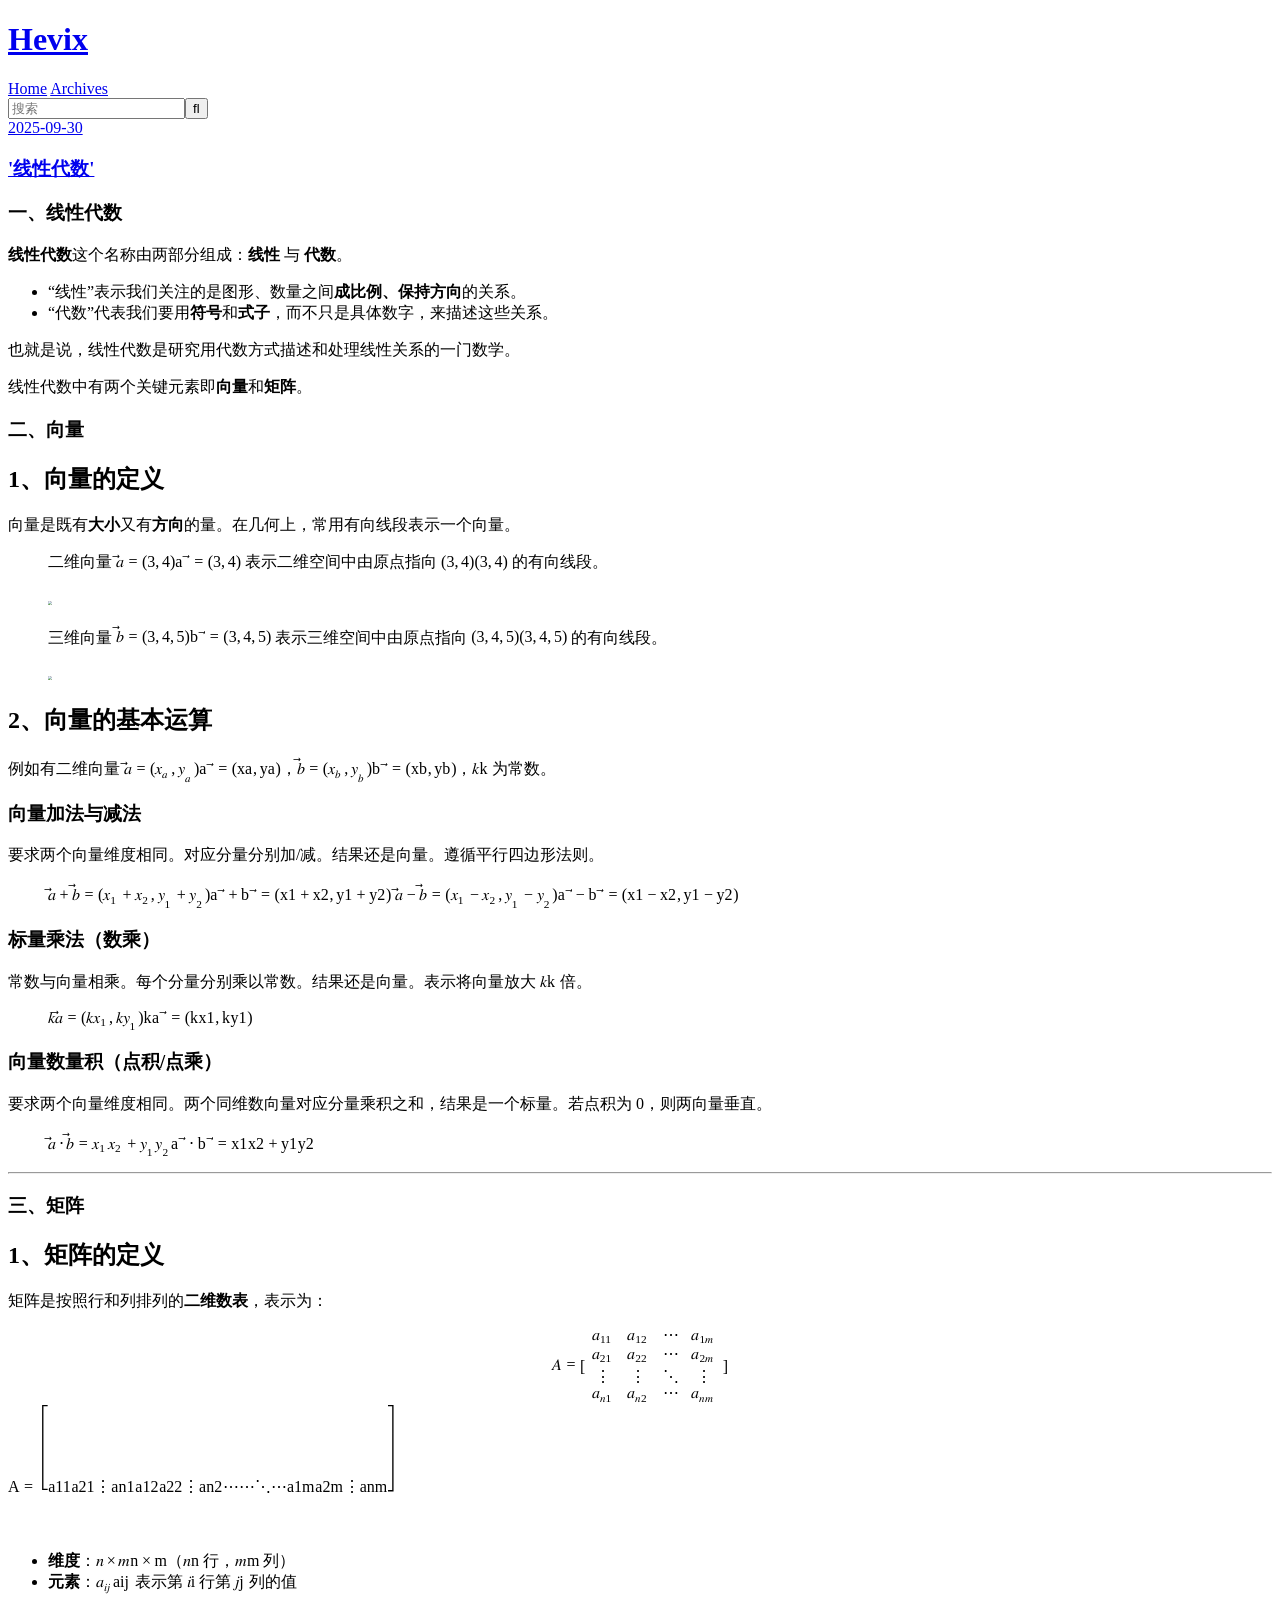
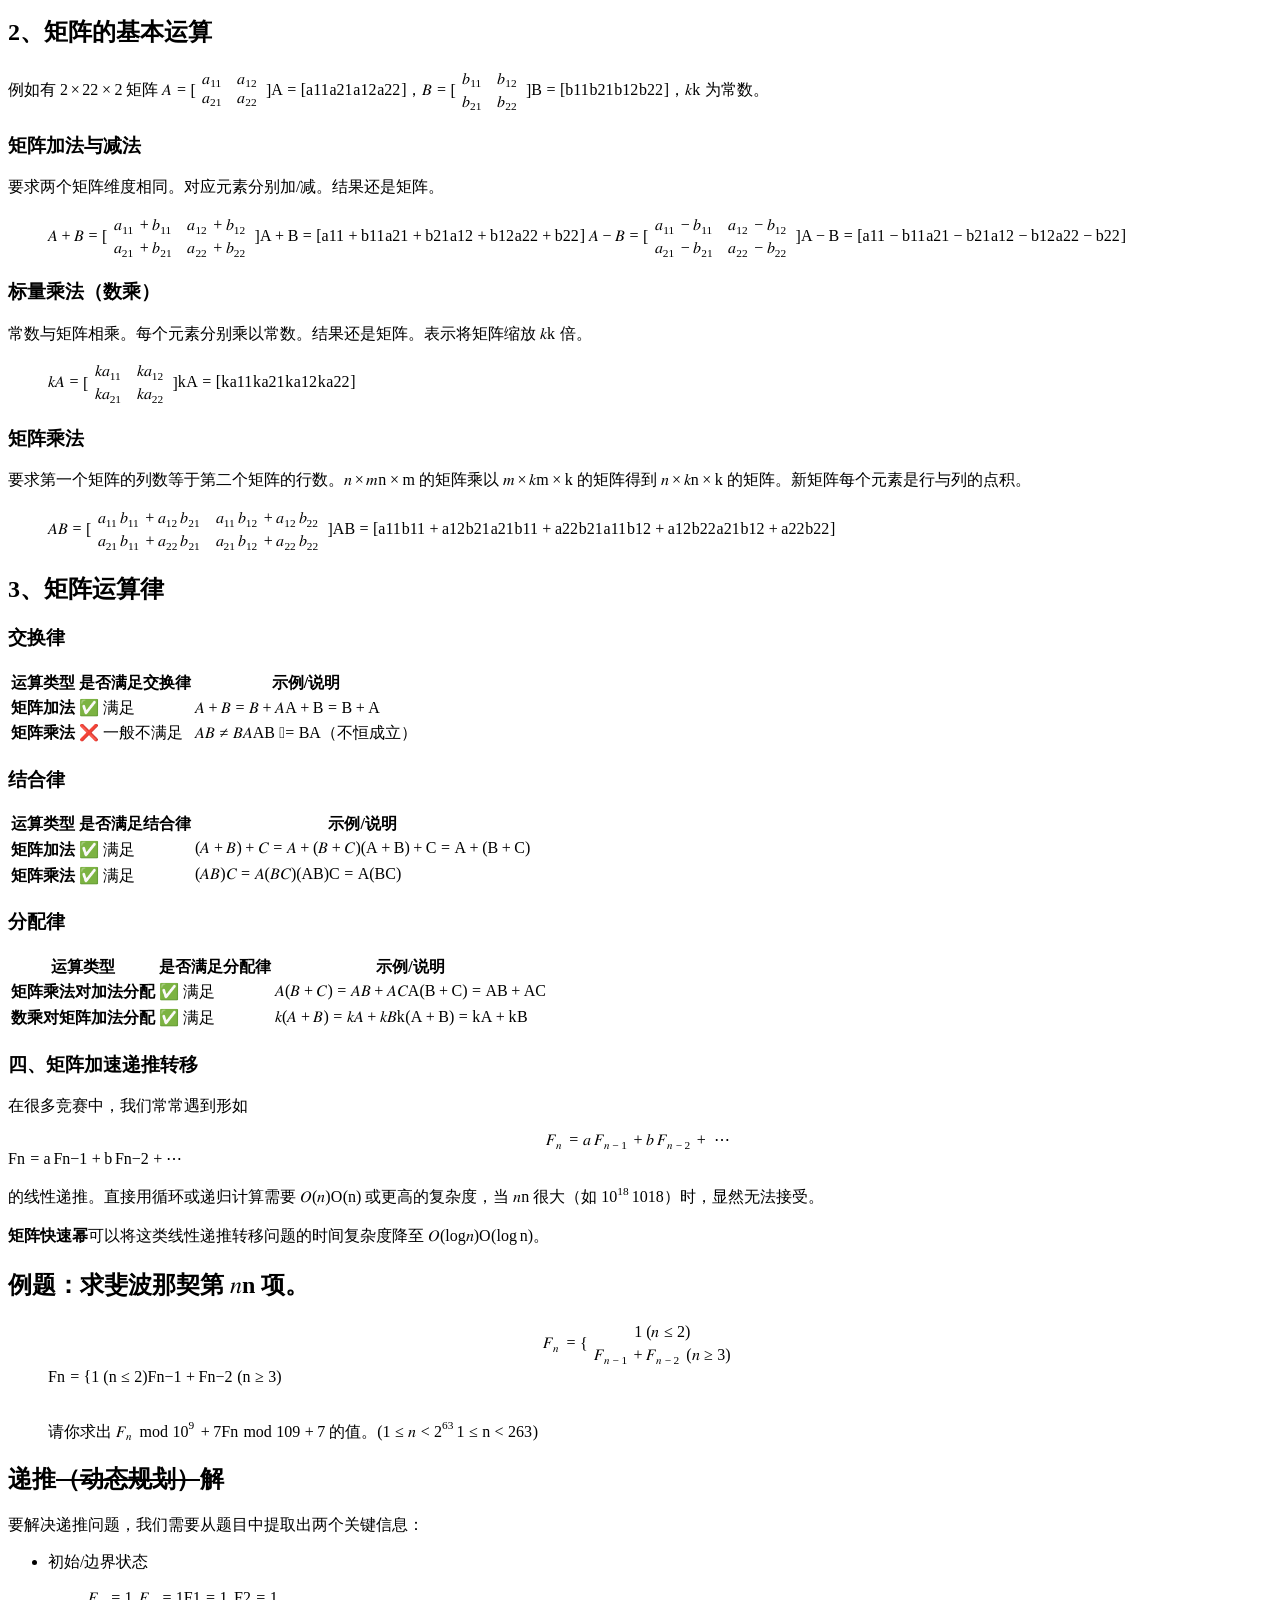
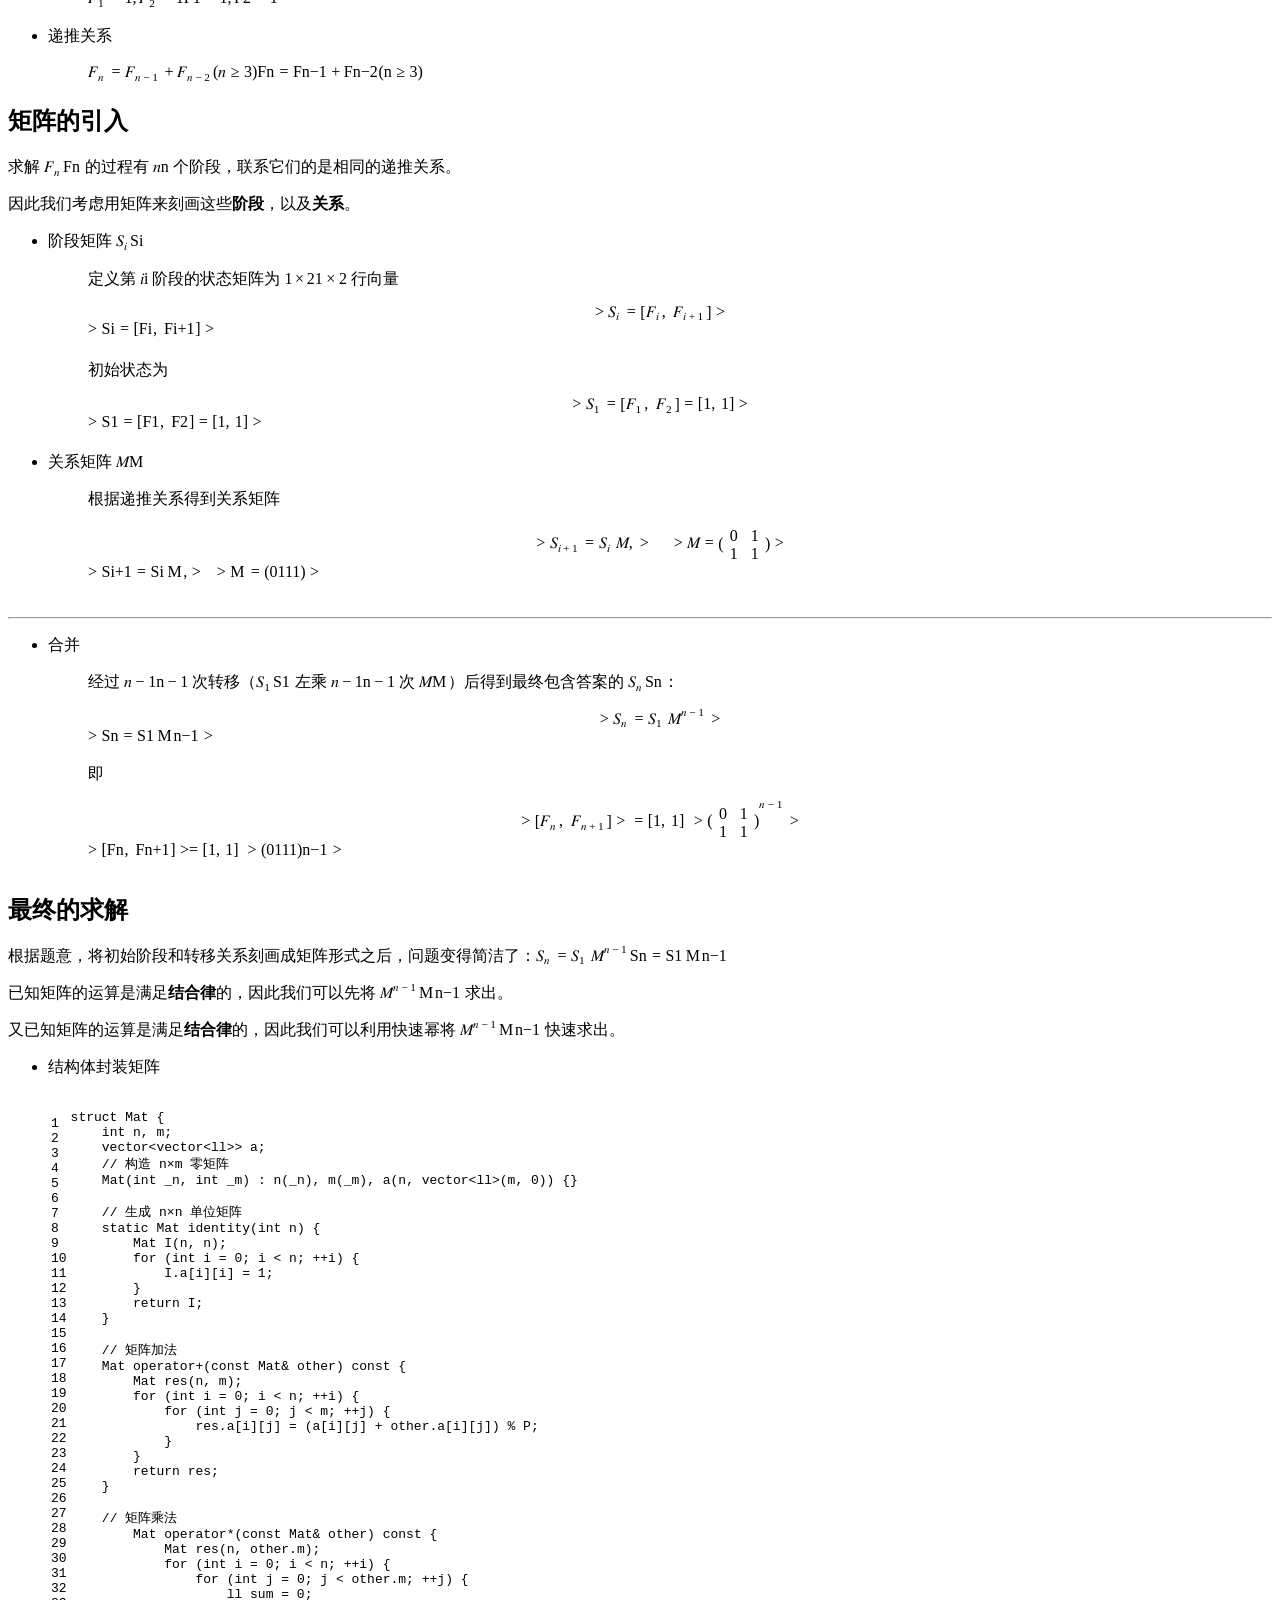
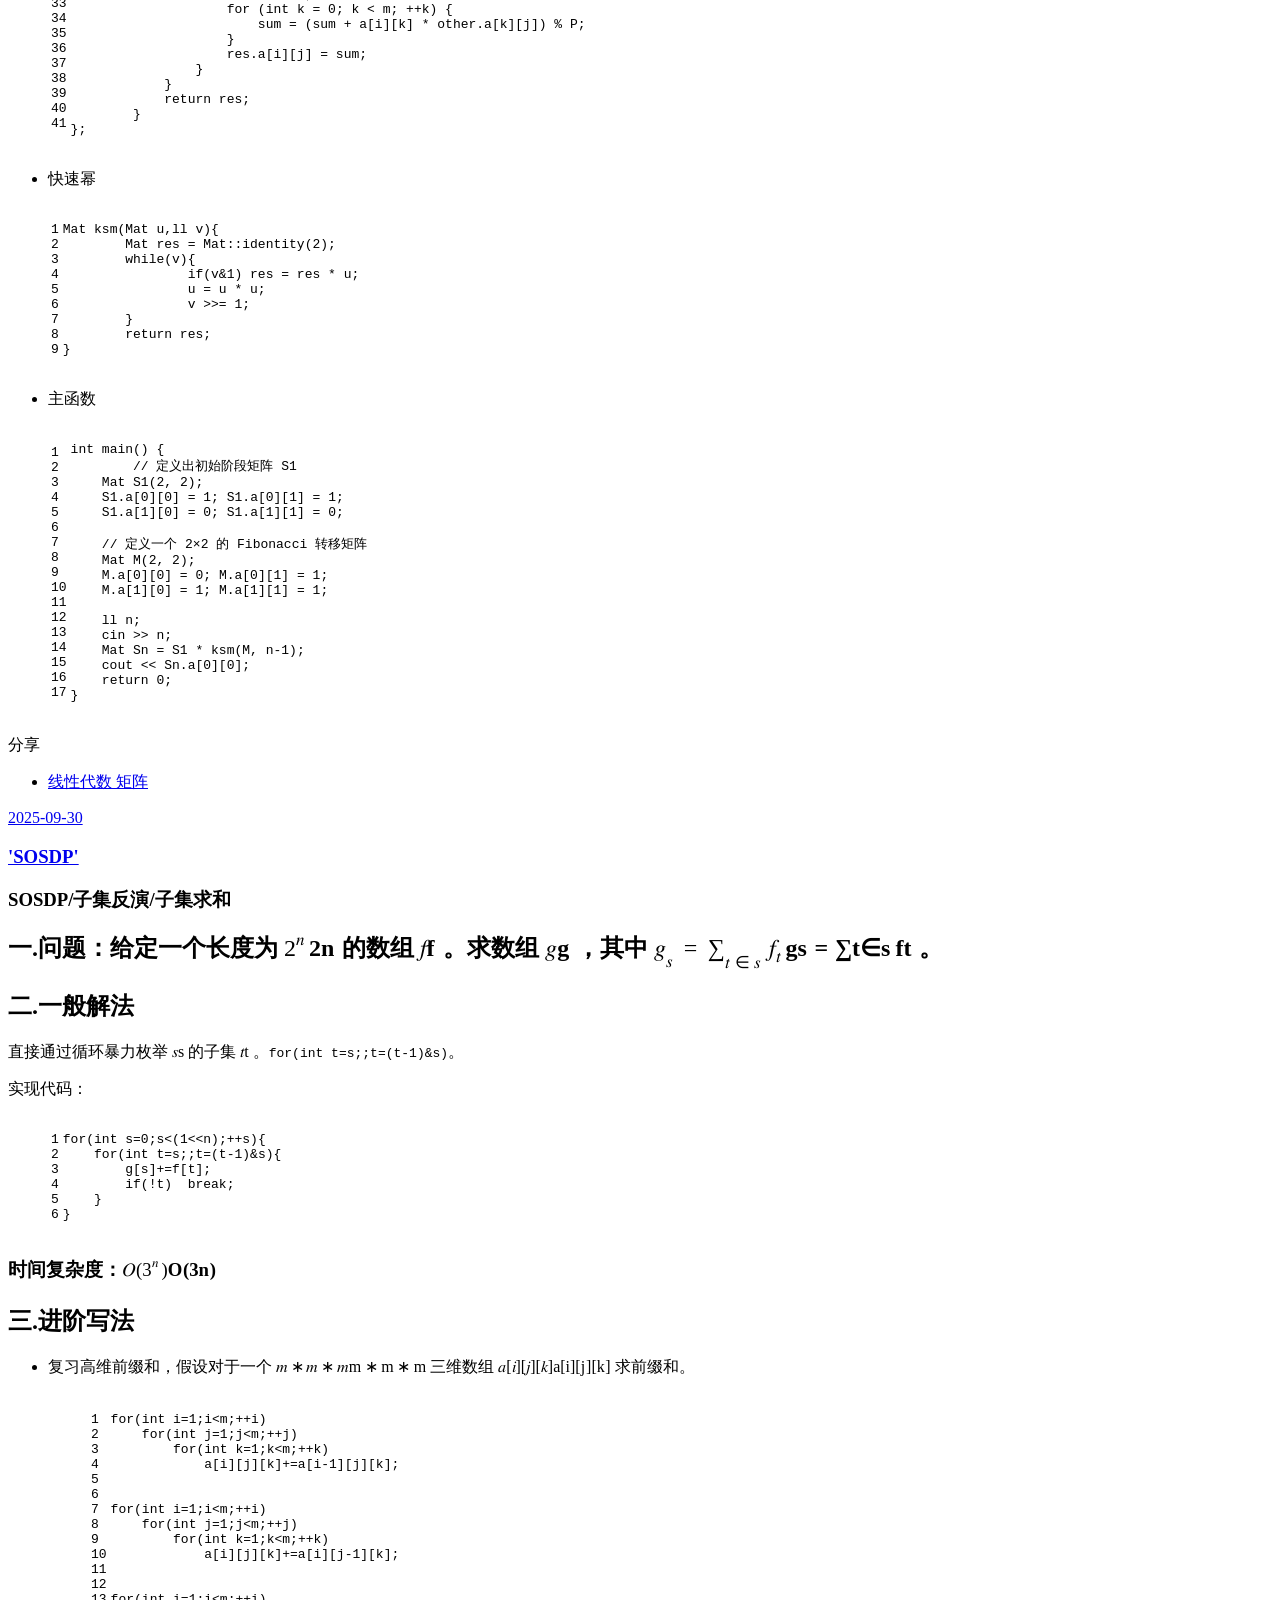
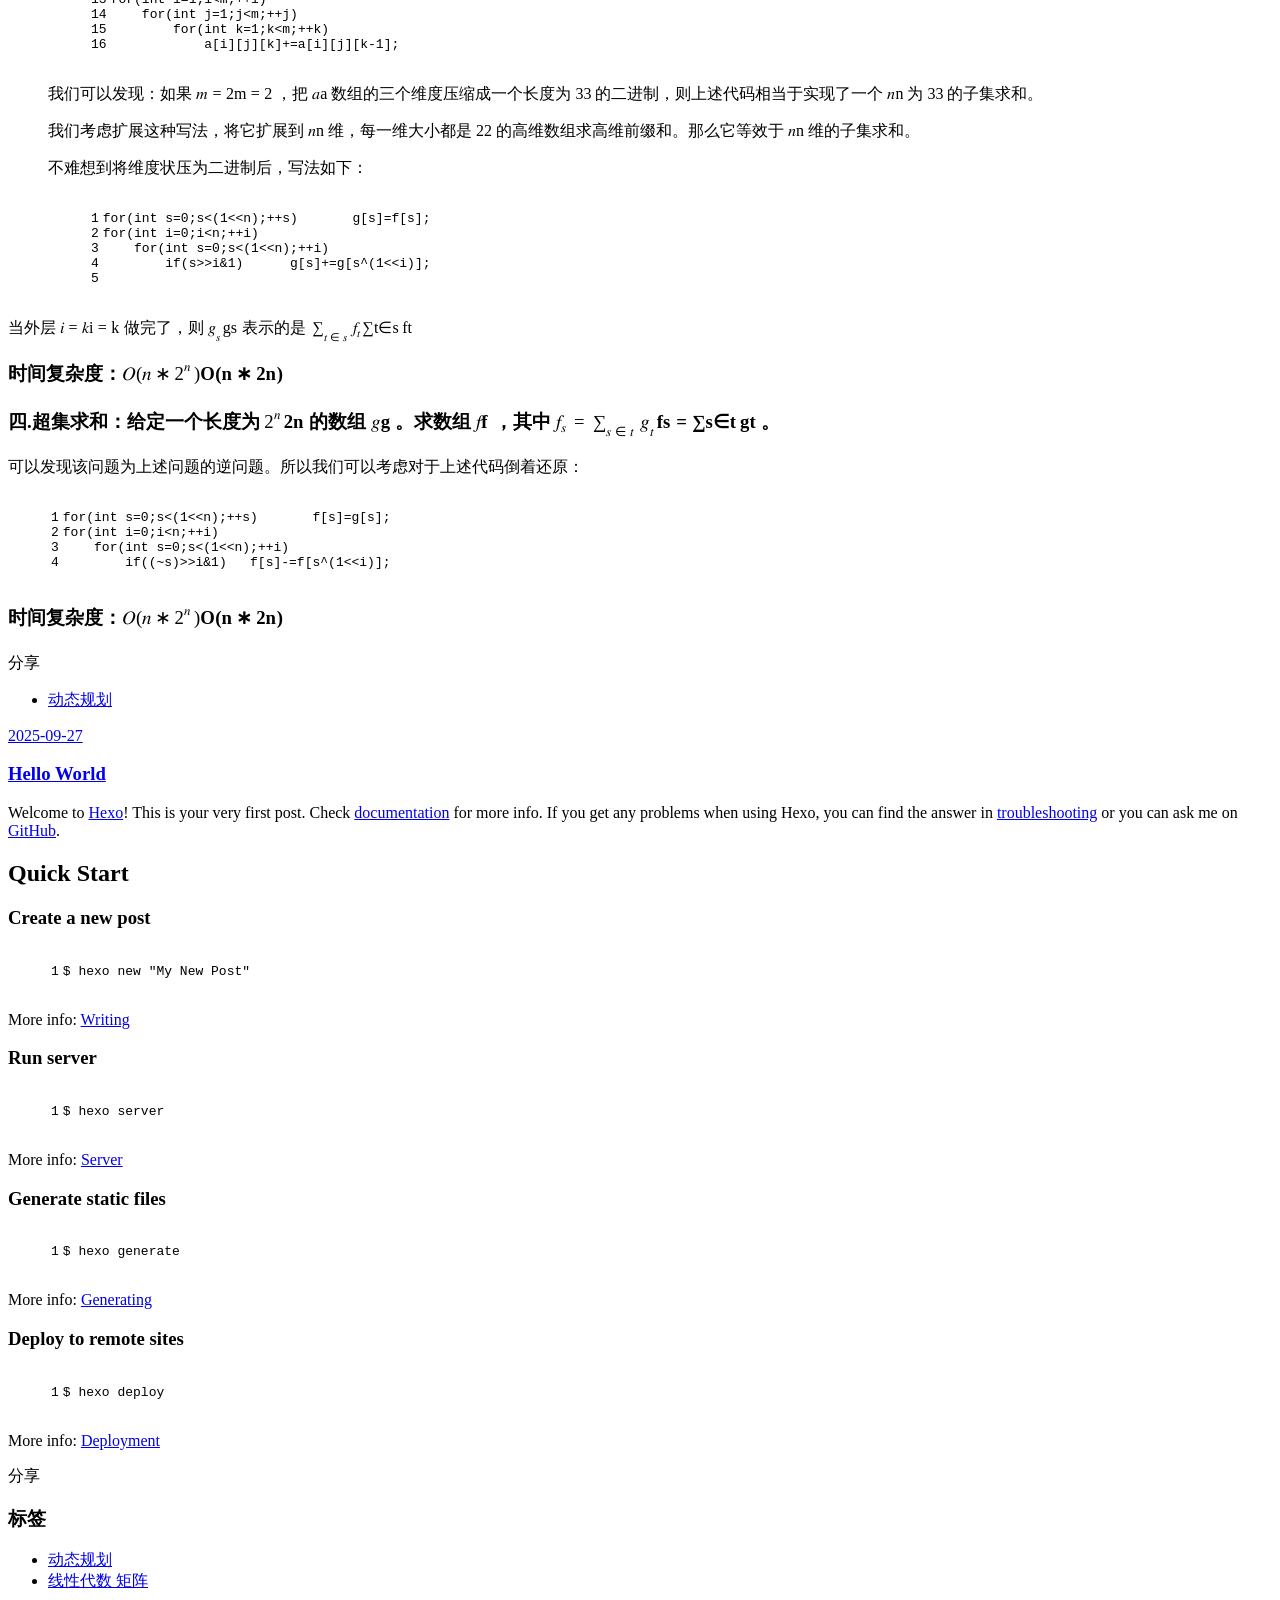
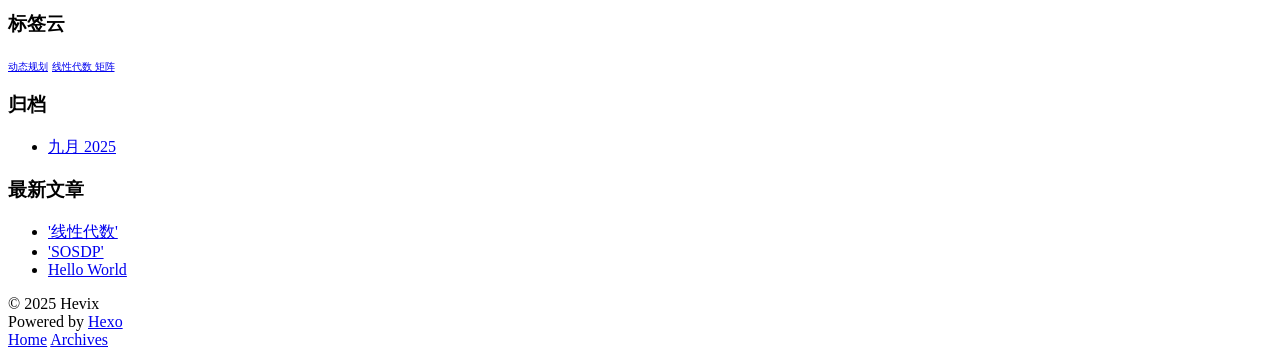
==== commit 679fa4b2: "Site updated: 2025-09-30 15:33:55" ====
--- a/index.html
+++ b/index.html
@@ -6,11 +6,13 @@
   
   <title>Hevix</title>
   <meta name="viewport" content="width=device-width, initial-scale=1, shrink-to-fit=no">
-  <meta property="og:type" content="website">
+  <meta name="description" content="竞赛题解 &#x2F; 算法笔记 &#x2F; 训练记录">
+<meta property="og:type" content="website">
 <meta property="og:title" content="Hevix">
 <meta property="og:url" content="https://wyh-tks.github.io/index.html">
 <meta property="og:site_name" content="Hevix">
-<meta property="og:locale" content="en_US">
+<meta property="og:description" content="竞赛题解 &#x2F; 算法笔记 &#x2F; 训练记录">
+<meta property="og:locale" content="zh_CN">
 <meta property="article:author" content="Hevix">
 <meta name="twitter:card" content="summary">
   
@@ -57,12 +59,12 @@
       <nav id="sub-nav">
         
         
-          <a class="nav-icon" href="/atom.xml" title="RSS Feed"><span class="fa fa-rss"></span></a>
-        
-        <a class="nav-icon nav-search-btn" title="Search"><span class="fa fa-search"></span></a>
+          <a class="nav-icon" href="/atom.xml" title="RSS 订阅"><span class="fa fa-rss"></span></a>
+        
+        <a class="nav-icon nav-search-btn" title="搜索"><span class="fa fa-search"></span></a>
       </nav>
       <div id="search-form-wrap">
-        <form action="//google.com/search" method="get" accept-charset="UTF-8" class="search-form"><input type="search" name="q" class="search-form-input" placeholder="Search"><button type="submit" class="search-form-submit">&#xF002;</button><input type="hidden" name="sitesearch" value="https://WYH-tks.github.io"></form>
+        <form action="//google.com/search" method="get" accept-charset="UTF-8" class="search-form"><input type="search" name="q" class="search-form-input" placeholder="搜索"><button type="submit" class="search-form-submit">&#xF002;</button><input type="hidden" name="sitesearch" value="https://WYH-tks.github.io"></form>
       </div>
     </div>
   </div>
@@ -355,7 +357,7 @@
       
     </div>
     <footer class="article-footer">
-      <a data-url="https://wyh-tks.github.io/2025/09/30/%E7%BA%BF%E6%80%A7%E4%BB%A3%E6%95%B0/" data-id="cuidiR8V7uBiH2iMSpmPuXxiw" data-title="&#39;线性代数&#39;" class="article-share-link"><span class="fa fa-share">Share</span></a>
+      <a data-url="https://wyh-tks.github.io/2025/09/30/%E7%BA%BF%E6%80%A7%E4%BB%A3%E6%95%B0/" data-id="cuid9AW9V5JF3AEwitr1bxA7l" data-title="&#39;线性代数&#39;" class="article-share-link"><span class="fa fa-share">分享</span></a>
       
       
       
@@ -414,7 +416,7 @@
       
     </div>
     <footer class="article-footer">
-      <a data-url="https://wyh-tks.github.io/2025/09/30/SOSDP/" data-id="cuidiF5tc_R_lwBgnjDovUj7k" data-title="&#39;SOSDP&#39;" class="article-share-link"><span class="fa fa-share">Share</span></a>
+      <a data-url="https://wyh-tks.github.io/2025/09/30/SOSDP/" data-id="cuid6LD0ynBIfeDLCEFmoE-Ew" data-title="&#39;SOSDP&#39;" class="article-share-link"><span class="fa fa-share">分享</span></a>
       
       
       
@@ -467,7 +469,7 @@
       
     </div>
     <footer class="article-footer">
-      <a data-url="https://wyh-tks.github.io/2025/09/27/hello-world/" data-id="cuidzXI2DCccOt5DKbChfLM4z" data-title="Hello World" class="article-share-link"><span class="fa fa-share">Share</span></a>
+      <a data-url="https://wyh-tks.github.io/2025/09/27/hello-world/" data-id="cuid_kqC3cs6EmQffJTR9ADoF" data-title="Hello World" class="article-share-link"><span class="fa fa-share">分享</span></a>
       
       
       
@@ -490,7 +492,7 @@
   
     
   <div class="widget-wrap">
-    <h3 class="widget-title">Tags</h3>
+    <h3 class="widget-title">标签</h3>
     <div class="widget">
       <ul class="tag-list" itemprop="keywords"><li class="tag-list-item"><a class="tag-list-link" href="/tags/%E5%8A%A8%E6%80%81%E8%A7%84%E5%88%92/" rel="tag">动态规划</a></li><li class="tag-list-item"><a class="tag-list-link" href="/tags/%E7%BA%BF%E6%80%A7%E4%BB%A3%E6%95%B0-%E7%9F%A9%E9%98%B5/" rel="tag">线性代数 矩阵</a></li></ul>
     </div>
@@ -500,7 +502,7 @@
   
     
   <div class="widget-wrap">
-    <h3 class="widget-title">Tag Cloud</h3>
+    <h3 class="widget-title">标签云</h3>
     <div class="widget tagcloud">
       <a href="/tags/%E5%8A%A8%E6%80%81%E8%A7%84%E5%88%92/" style="font-size: 10px;">动态规划</a> <a href="/tags/%E7%BA%BF%E6%80%A7%E4%BB%A3%E6%95%B0-%E7%9F%A9%E9%98%B5/" style="font-size: 10px;">线性代数 矩阵</a>
     </div>
@@ -509,9 +511,9 @@
   
     
   <div class="widget-wrap">
-    <h3 class="widget-title">Archives</h3>
+    <h3 class="widget-title">归档</h3>
     <div class="widget">
-      <ul class="archive-list"><li class="archive-list-item"><a class="archive-list-link" href="/archives/2025/09/">September 2025</a></li></ul>
+      <ul class="archive-list"><li class="archive-list-item"><a class="archive-list-link" href="/archives/2025/09/">九月 2025</a></li></ul>
     </div>
   </div>
 
@@ -519,7 +521,7 @@
   
     
   <div class="widget-wrap">
-    <h3 class="widget-title">Recent Posts</h3>
+    <h3 class="widget-title">最新文章</h3>
     <div class="widget">
       <ul>
         
@@ -582,5 +584,5 @@
 
 
   </div>
-</body>
+<script src="/live2dw/lib/L2Dwidget.min.js?094cbace49a39548bed64abff5988b05"></script><script>L2Dwidget.init({"model":{"jsonPath":"live2d-widget-model-haruto"},"display":{"position":"right","width":150,"height":300},"mobile":{"show":false},"log":false,"pluginJsPath":"lib/","pluginModelPath":"assets/","pluginRootPath":"live2dw/","tagMode":false});</script></body>
 </html>
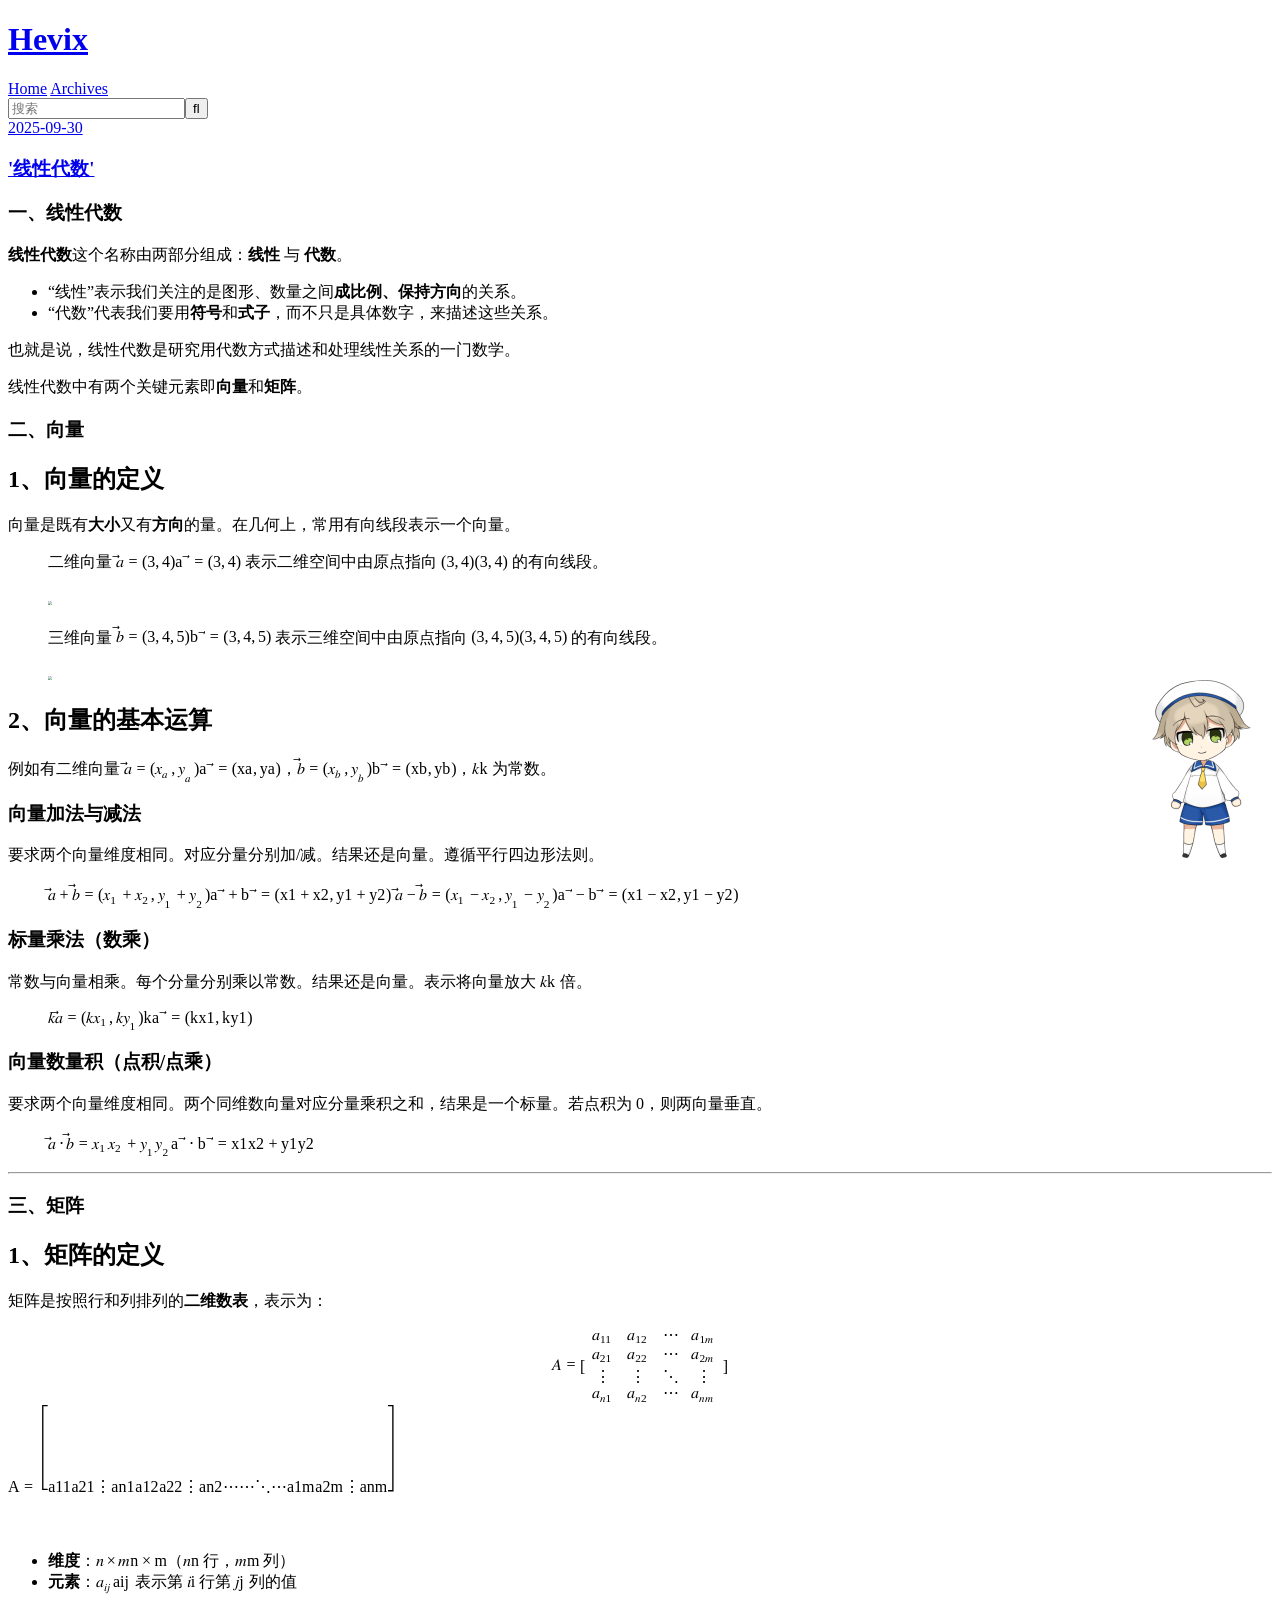
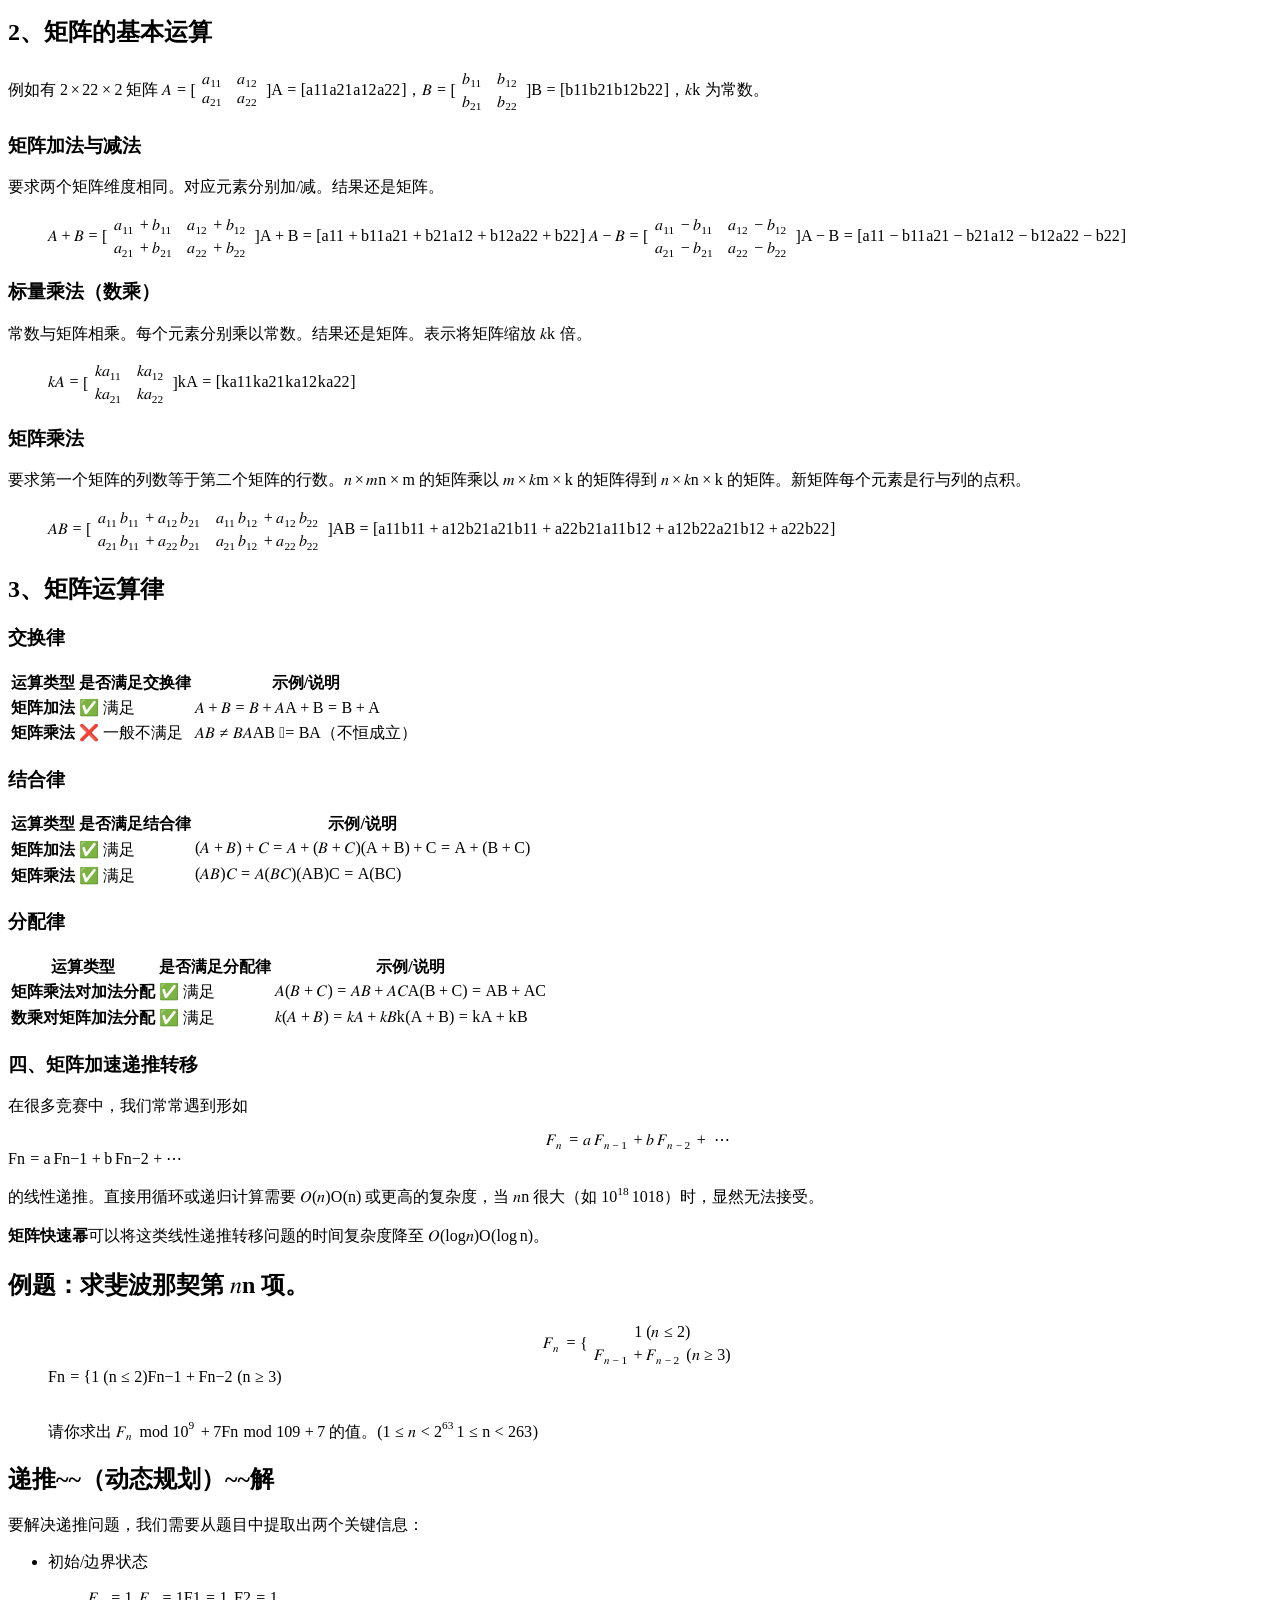
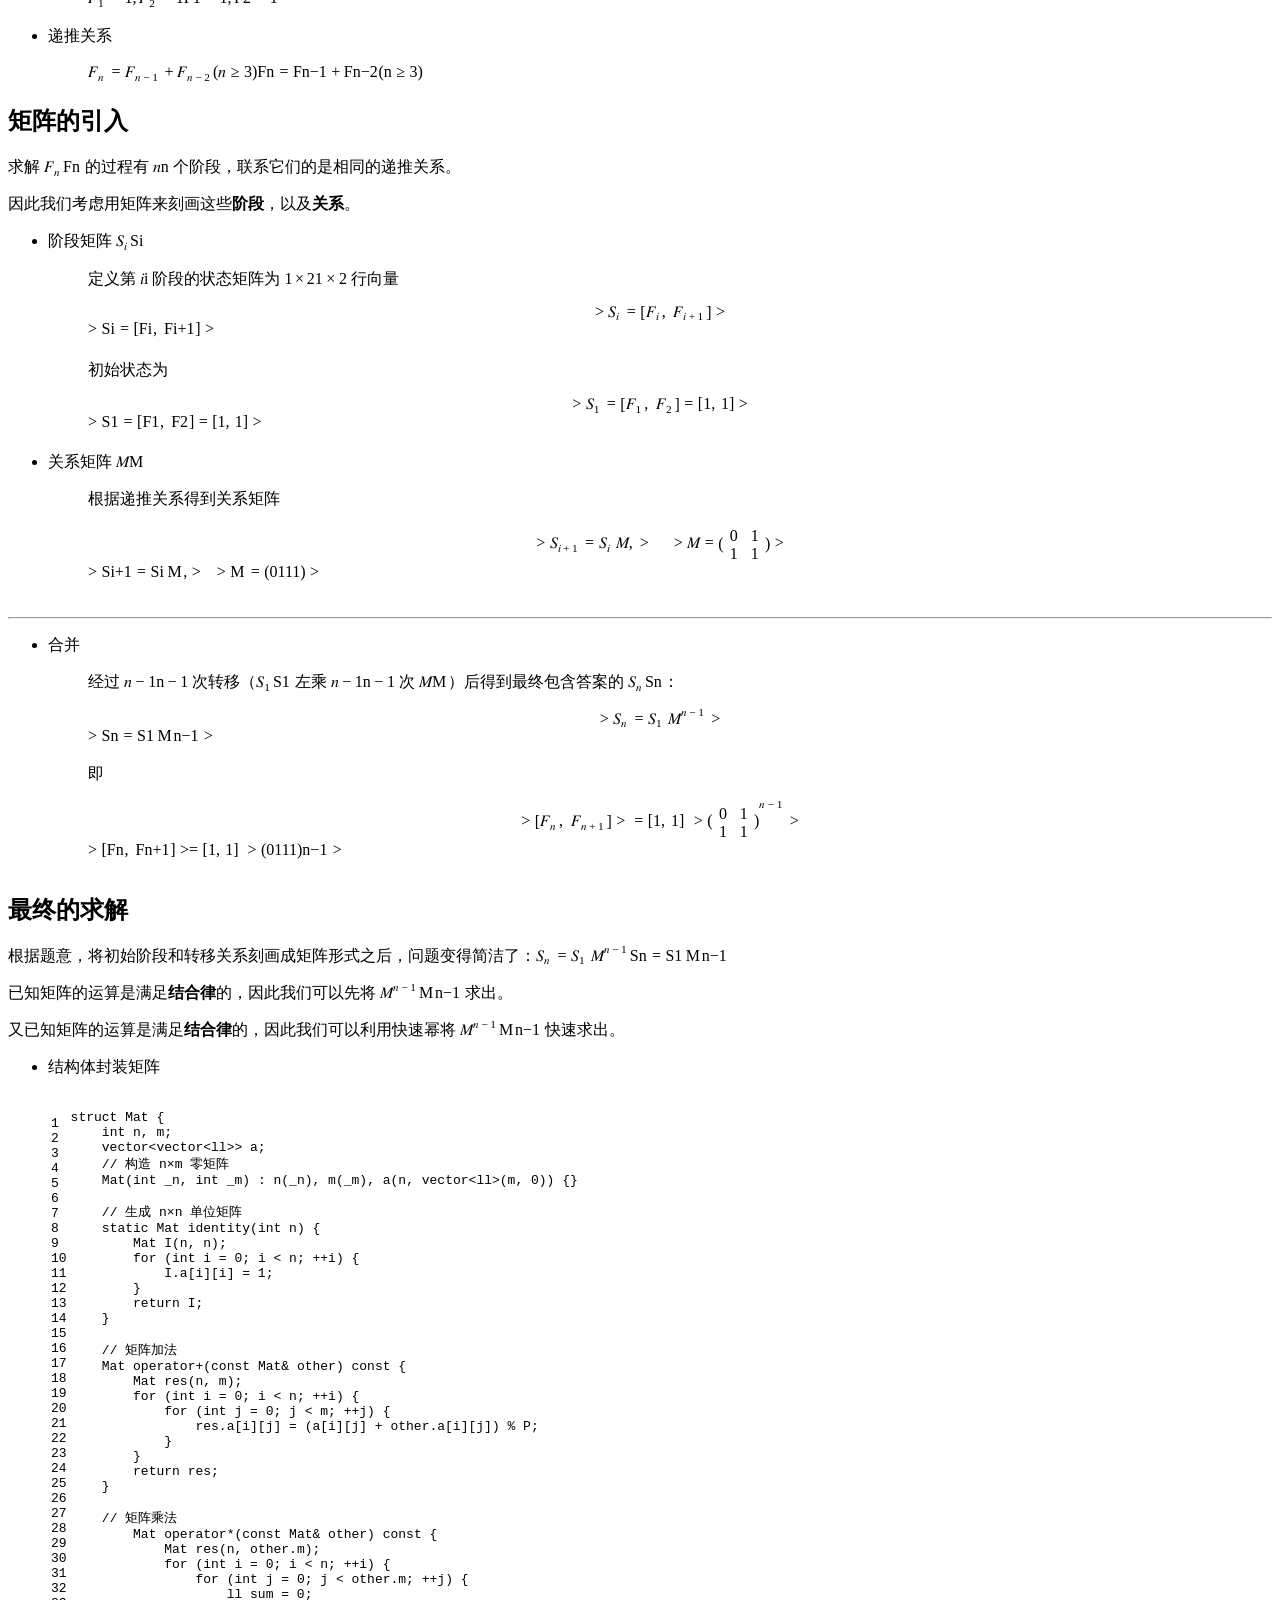
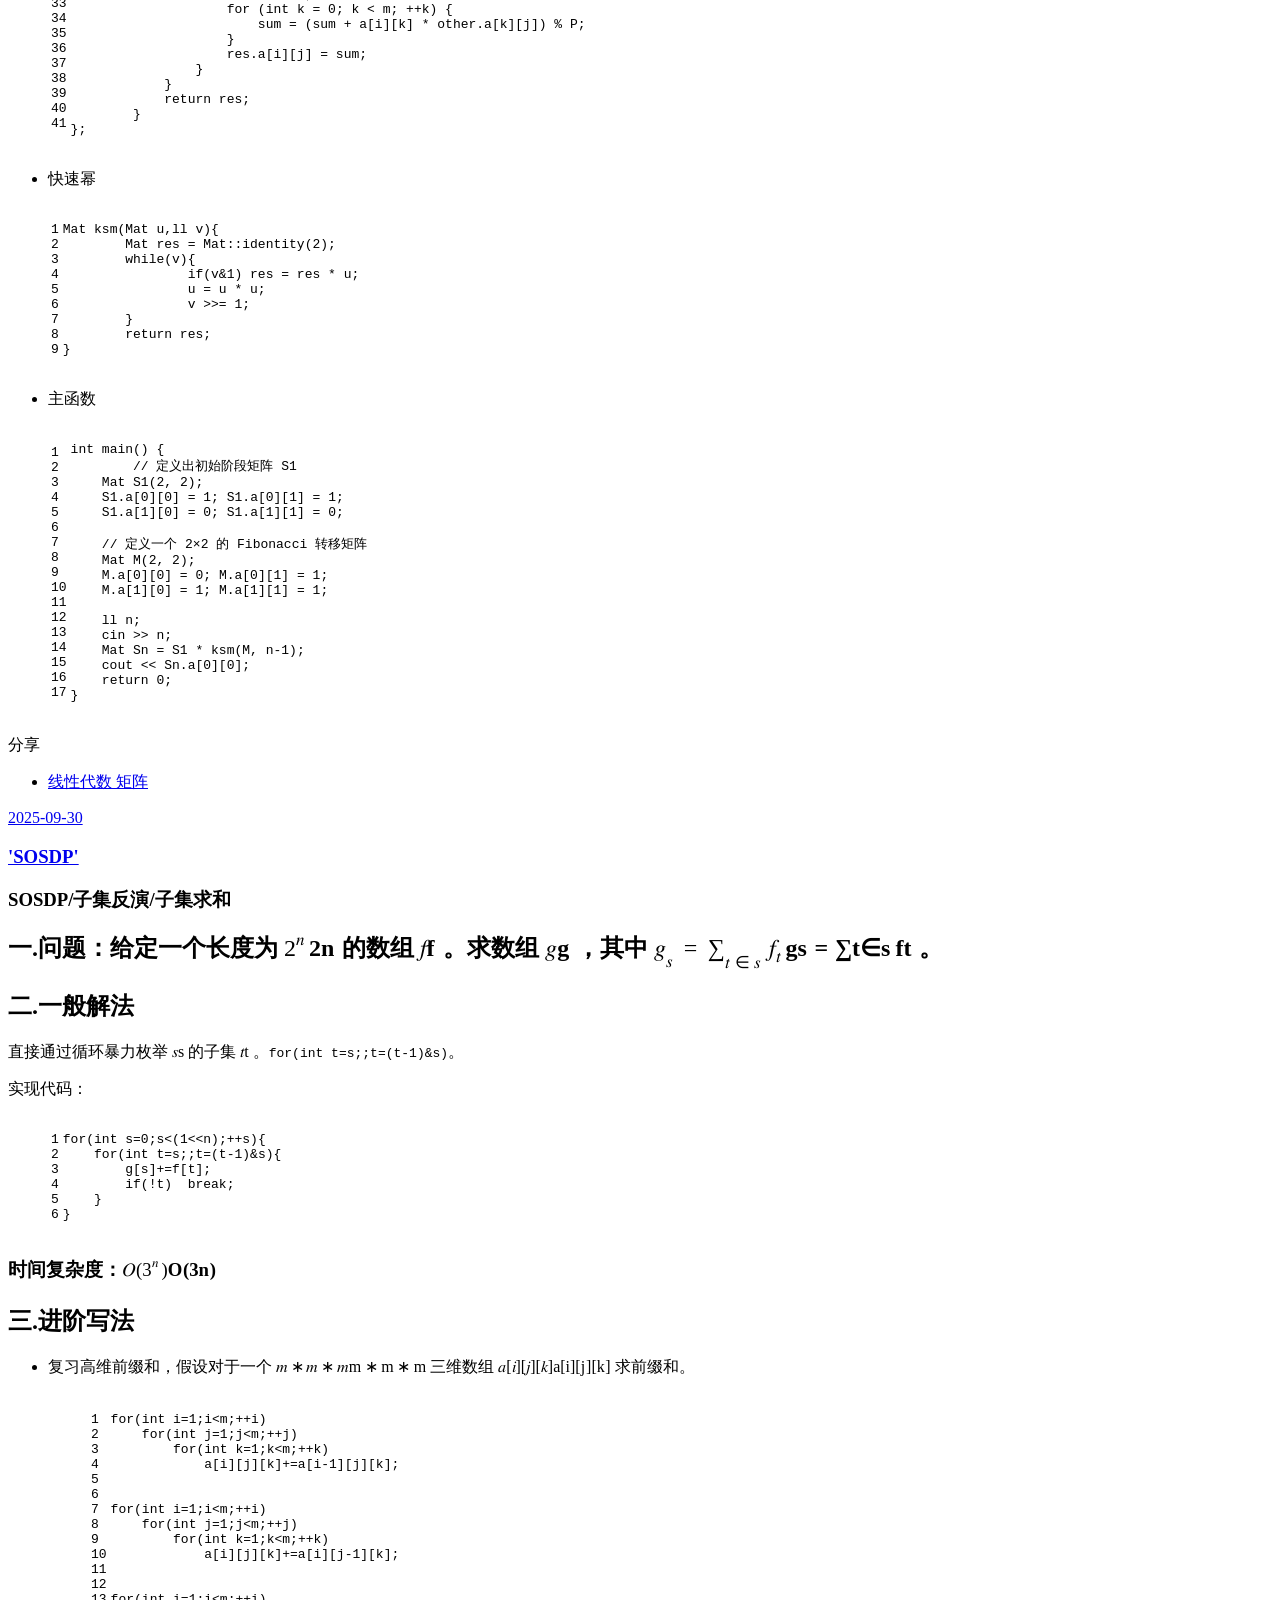
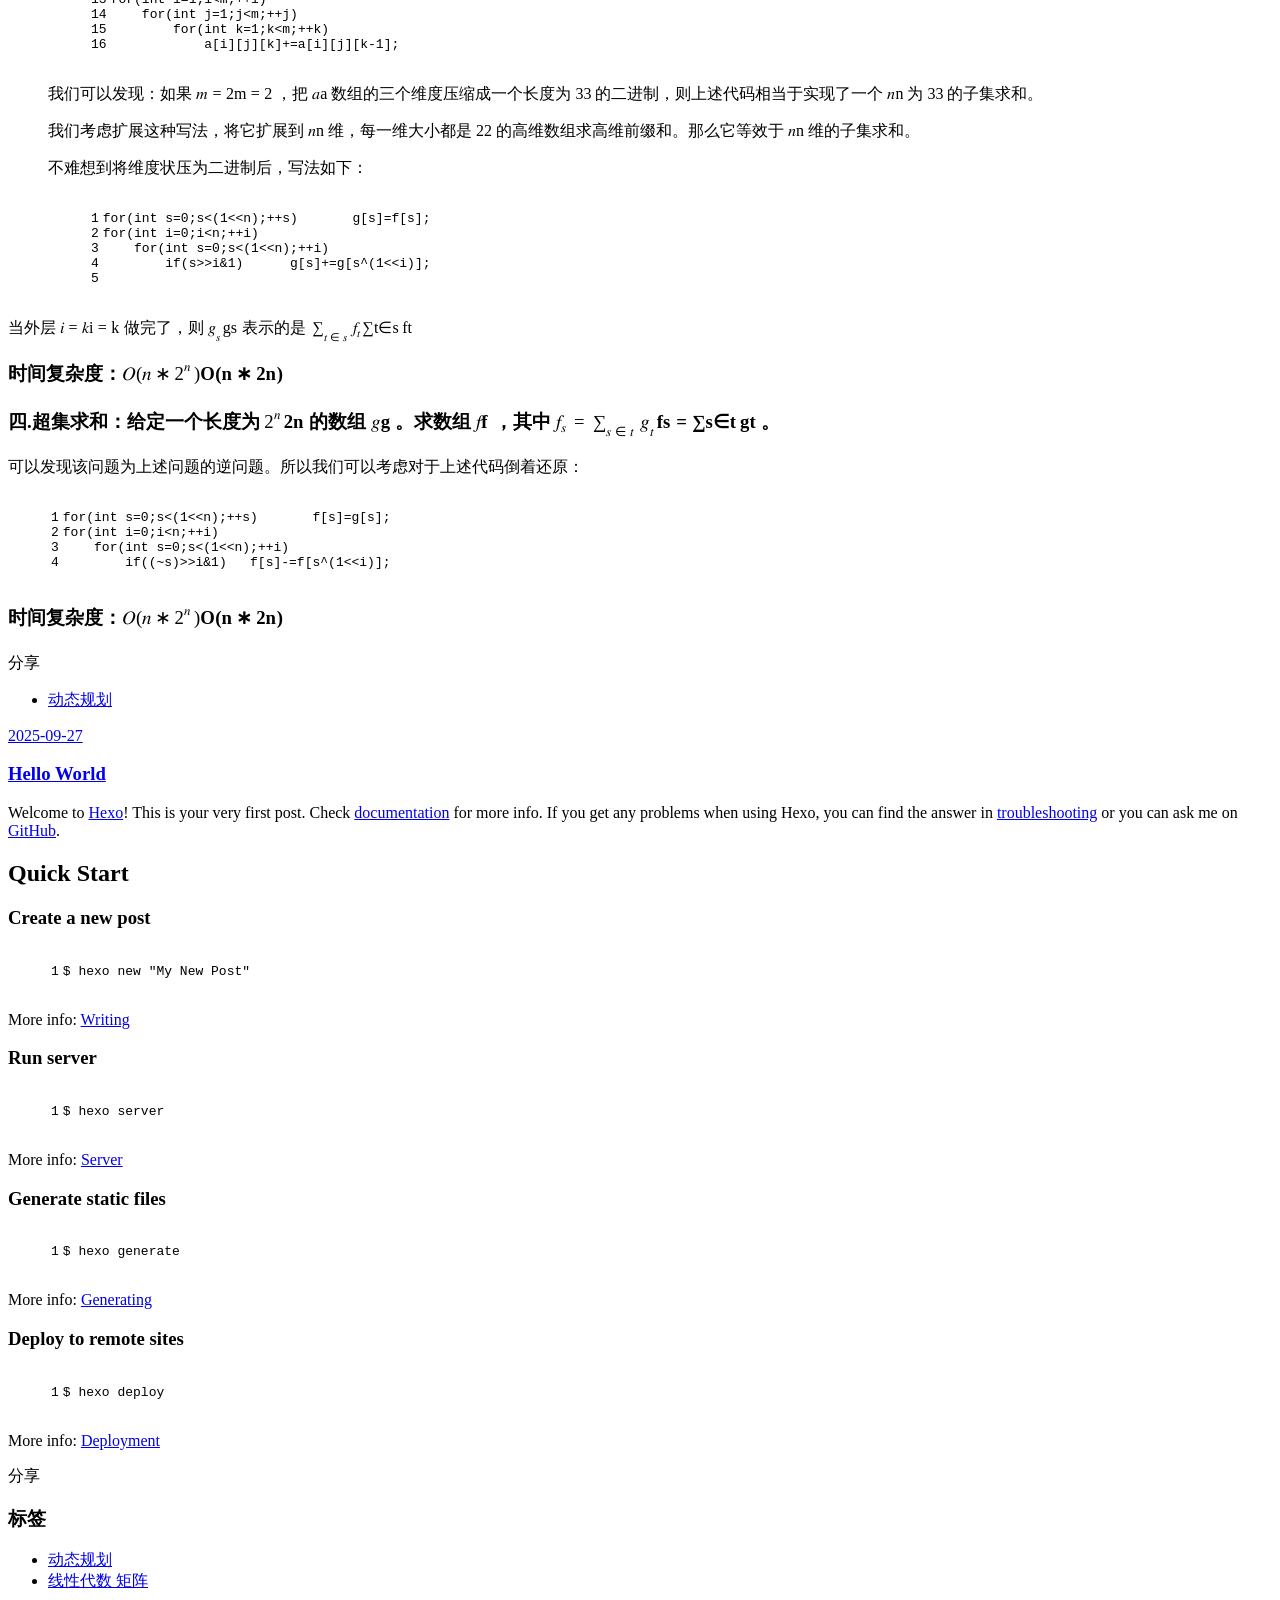
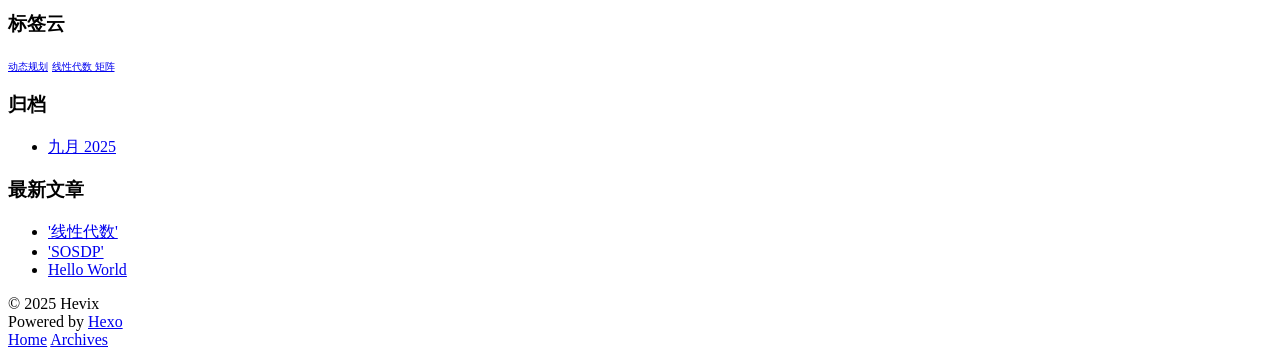
==== commit 78f37bf7: "Site updated: 2025-09-30 15:57:16" ====
--- a/index.html
+++ b/index.html
@@ -95,14 +95,17 @@
     
     <div class="e-content article-entry" itemprop="articleBody">
       
-        <h1 id="一、线性代数"><a href="#一、线性代数" class="headerlink" title="一、线性代数"></a>一、线性代数</h1><p><strong>线性代数</strong>这个名称由两部分组成：<strong>线性</strong> 与 <strong>代数</strong>。</p>
+        <h1>一、线性代数</h1>
+<p><strong>线性代数</strong>这个名称由两部分组成：<strong>线性</strong> 与 <strong>代数</strong>。</p>
 <ul>
 <li>“线性”表示我们关注的是图形、数量之间<strong>成比例、保持方向</strong>的关系。</li>
 <li>“代数”代表我们要用<strong>符号</strong>和<strong>式子</strong>，而不只是具体数字，来描述这些关系。</li>
 </ul>
 <p>也就是说，线性代数是研究用代数方式描述和处理线性关系的一门数学。</p>
 <p>线性代数中有两个关键元素即<strong>向量</strong>和<strong>矩阵</strong>。</p>
-<h1 id="二、向量"><a href="#二、向量" class="headerlink" title="二、向量"></a>二、向量</h1><h2 id="1、向量的定义"><a href="#1、向量的定义" class="headerlink" title="1、向量的定义"></a>1、向量的定义</h2><p>向量是既有<strong>大小</strong>又有<strong>方向</strong>的量。在几何上，常用有向线段表示一个向量。</p>
+<h1>二、向量</h1>
+<h2 id="1、向量的定义">1、向量的定义</h2>
+<p>向量是既有<strong>大小</strong>又有<strong>方向</strong>的量。在几何上，常用有向线段表示一个向量。</p>
 <blockquote>
 <p>二维向量 <span class="katex"><span class="katex-mathml"><math xmlns="http://www.w3.org/1998/Math/MathML"><semantics><mrow><mover accent="true"><mi>a</mi><mo>⃗</mo></mover><mo>=</mo><mo stretchy="false">(</mo><mn>3</mn><mo separator="true">,</mo><mn>4</mn><mo stretchy="false">)</mo></mrow><annotation encoding="application/x-tex">\vec{a} = (3,4)</annotation></semantics></math></span><span class="katex-html" aria-hidden="true"><span class="base"><span class="strut" style="height:0.714em;"></span><span class="mord accent"><span class="vlist-t"><span class="vlist-r"><span class="vlist" style="height:0.714em;"><span style="top:-3em;"><span class="pstrut" style="height:3em;"></span><span class="mord mathnormal">a</span></span><span style="top:-3em;"><span class="pstrut" style="height:3em;"></span><span class="accent-body" style="left:-0.2355em;"><span class="overlay" style="height:0.714em;width:0.471em;"><svg xmlns="http://www.w3.org/2000/svg" width="0.471em" height="0.714em" style="width:0.471em" viewBox="0 0 471 714" preserveAspectRatio="xMinYMin"><path d="M377 20c0-5.333 1.833-10 5.5-14S391 0 397 0c4.667 0 8.667 1.667 12 5
 3.333 2.667 6.667 9 10 19 6.667 24.667 20.333 43.667 41 57 7.333 4.667 11
@@ -112,7 +115,6 @@
 H213l-171-1c-8.667-6-13-12.333-13-19 0-4.667 4.333-11.333 13-20h359
 c-16-25.333-24-45-24-59z"/></svg></span></span></span></span></span></span></span><span class="mspace" style="margin-right:0.2778em;"></span><span class="mrel">=</span><span class="mspace" style="margin-right:0.2778em;"></span></span><span class="base"><span class="strut" style="height:1em;vertical-align:-0.25em;"></span><span class="mopen">(</span><span class="mord">3</span><span class="mpunct">,</span><span class="mspace" style="margin-right:0.1667em;"></span><span class="mord">4</span><span class="mclose">)</span></span></span></span> 表示二维空间中由原点指向 <span class="katex"><span class="katex-mathml"><math xmlns="http://www.w3.org/1998/Math/MathML"><semantics><mrow><mo stretchy="false">(</mo><mn>3</mn><mo separator="true">,</mo><mn>4</mn><mo stretchy="false">)</mo></mrow><annotation encoding="application/x-tex">(3,4)</annotation></semantics></math></span><span class="katex-html" aria-hidden="true"><span class="base"><span class="strut" style="height:1em;vertical-align:-0.25em;"></span><span class="mopen">(</span><span class="mord">3</span><span class="mpunct">,</span><span class="mspace" style="margin-right:0.1667em;"></span><span class="mord">4</span><span class="mclose">)</span></span></span></span> 的有向线段。</p>
 <img src="https://cdn.luogu.com.cn/upload/image_hosting/6os9cs0q.png" style="zoom: 25%;" />
-
 <p>三维向量 <span class="katex"><span class="katex-mathml"><math xmlns="http://www.w3.org/1998/Math/MathML"><semantics><mrow><mover accent="true"><mi>b</mi><mo>⃗</mo></mover><mo>=</mo><mo stretchy="false">(</mo><mn>3</mn><mo separator="true">,</mo><mn>4</mn><mo separator="true">,</mo><mn>5</mn><mo stretchy="false">)</mo></mrow><annotation encoding="application/x-tex">\vec{b} = (3,4,5)</annotation></semantics></math></span><span class="katex-html" aria-hidden="true"><span class="base"><span class="strut" style="height:0.9774em;"></span><span class="mord accent"><span class="vlist-t"><span class="vlist-r"><span class="vlist" style="height:0.9774em;"><span style="top:-3em;"><span class="pstrut" style="height:3em;"></span><span class="mord mathnormal">b</span></span><span style="top:-3.2634em;"><span class="pstrut" style="height:3em;"></span><span class="accent-body" style="left:-0.2355em;"><span class="overlay" style="height:0.714em;width:0.471em;"><svg xmlns="http://www.w3.org/2000/svg" width="0.471em" height="0.714em" style="width:0.471em" viewBox="0 0 471 714" preserveAspectRatio="xMinYMin"><path d="M377 20c0-5.333 1.833-10 5.5-14S391 0 397 0c4.667 0 8.667 1.667 12 5
 3.333 2.667 6.667 9 10 19 6.667 24.667 20.333 43.667 41 57 7.333 4.667 11
 10.667 11 18 0 6-1 10-3 12s-6.667 5-14 9c-28.667 14.667-53.667 35.667-75 63
@@ -120,8 +122,10 @@
 -7 1c-4.667 0-9.167-1.833-13.5-5.5S337 184 337 178c0-12.667 15.667-32.333 47-59
 H213l-171-1c-8.667-6-13-12.333-13-19 0-4.667 4.333-11.333 13-20h359
 c-16-25.333-24-45-24-59z"/></svg></span></span></span></span></span></span></span><span class="mspace" style="margin-right:0.2778em;"></span><span class="mrel">=</span><span class="mspace" style="margin-right:0.2778em;"></span></span><span class="base"><span class="strut" style="height:1em;vertical-align:-0.25em;"></span><span class="mopen">(</span><span class="mord">3</span><span class="mpunct">,</span><span class="mspace" style="margin-right:0.1667em;"></span><span class="mord">4</span><span class="mpunct">,</span><span class="mspace" style="margin-right:0.1667em;"></span><span class="mord">5</span><span class="mclose">)</span></span></span></span> 表示三维空间中由原点指向 <span class="katex"><span class="katex-mathml"><math xmlns="http://www.w3.org/1998/Math/MathML"><semantics><mrow><mo stretchy="false">(</mo><mn>3</mn><mo separator="true">,</mo><mn>4</mn><mo separator="true">,</mo><mn>5</mn><mo stretchy="false">)</mo></mrow><annotation encoding="application/x-tex">(3,4,5)</annotation></semantics></math></span><span class="katex-html" aria-hidden="true"><span class="base"><span class="strut" style="height:1em;vertical-align:-0.25em;"></span><span class="mopen">(</span><span class="mord">3</span><span class="mpunct">,</span><span class="mspace" style="margin-right:0.1667em;"></span><span class="mord">4</span><span class="mpunct">,</span><span class="mspace" style="margin-right:0.1667em;"></span><span class="mord">5</span><span class="mclose">)</span></span></span></span> 的有向线段。</p>
-<img src="https://cdn.luogu.com.cn/upload/image_hosting/d47yf4wf.png" style="zoom:25%;" /></blockquote>
-<h2 id="2、向量的基本运算"><a href="#2、向量的基本运算" class="headerlink" title="2、向量的基本运算"></a>2、向量的基本运算</h2><p>例如有二维向量 <span class="katex"><span class="katex-mathml"><math xmlns="http://www.w3.org/1998/Math/MathML"><semantics><mrow><mover accent="true"><mi>a</mi><mo>⃗</mo></mover><mo>=</mo><mo stretchy="false">(</mo><msub><mi>x</mi><mi>a</mi></msub><mo separator="true">,</mo><msub><mi>y</mi><mi>a</mi></msub><mo stretchy="false">)</mo></mrow><annotation encoding="application/x-tex">\vec{a} = (x_a,y_a)</annotation></semantics></math></span><span class="katex-html" aria-hidden="true"><span class="base"><span class="strut" style="height:0.714em;"></span><span class="mord accent"><span class="vlist-t"><span class="vlist-r"><span class="vlist" style="height:0.714em;"><span style="top:-3em;"><span class="pstrut" style="height:3em;"></span><span class="mord mathnormal">a</span></span><span style="top:-3em;"><span class="pstrut" style="height:3em;"></span><span class="accent-body" style="left:-0.2355em;"><span class="overlay" style="height:0.714em;width:0.471em;"><svg xmlns="http://www.w3.org/2000/svg" width="0.471em" height="0.714em" style="width:0.471em" viewBox="0 0 471 714" preserveAspectRatio="xMinYMin"><path d="M377 20c0-5.333 1.833-10 5.5-14S391 0 397 0c4.667 0 8.667 1.667 12 5
+<img src="https://cdn.luogu.com.cn/upload/image_hosting/d47yf4wf.png" style="zoom:25%;" />
+</blockquote>
+<h2 id="2、向量的基本运算">2、向量的基本运算</h2>
+<p>例如有二维向量 <span class="katex"><span class="katex-mathml"><math xmlns="http://www.w3.org/1998/Math/MathML"><semantics><mrow><mover accent="true"><mi>a</mi><mo>⃗</mo></mover><mo>=</mo><mo stretchy="false">(</mo><msub><mi>x</mi><mi>a</mi></msub><mo separator="true">,</mo><msub><mi>y</mi><mi>a</mi></msub><mo stretchy="false">)</mo></mrow><annotation encoding="application/x-tex">\vec{a} = (x_a,y_a)</annotation></semantics></math></span><span class="katex-html" aria-hidden="true"><span class="base"><span class="strut" style="height:0.714em;"></span><span class="mord accent"><span class="vlist-t"><span class="vlist-r"><span class="vlist" style="height:0.714em;"><span style="top:-3em;"><span class="pstrut" style="height:3em;"></span><span class="mord mathnormal">a</span></span><span style="top:-3em;"><span class="pstrut" style="height:3em;"></span><span class="accent-body" style="left:-0.2355em;"><span class="overlay" style="height:0.714em;width:0.471em;"><svg xmlns="http://www.w3.org/2000/svg" width="0.471em" height="0.714em" style="width:0.471em" viewBox="0 0 471 714" preserveAspectRatio="xMinYMin"><path d="M377 20c0-5.333 1.833-10 5.5-14S391 0 397 0c4.667 0 8.667 1.667 12 5
 3.333 2.667 6.667 9 10 19 6.667 24.667 20.333 43.667 41 57 7.333 4.667 11
 10.667 11 18 0 6-1 10-3 12s-6.667 5-14 9c-28.667 14.667-53.667 35.667-75 63
 -1.333 1.333-3.167 3.5-5.5 6.5s-4 4.833-5 5.5c-1 .667-2.5 1.333-4.5 2s-4.333 1
@@ -134,7 +138,8 @@
 -7 1c-4.667 0-9.167-1.833-13.5-5.5S337 184 337 178c0-12.667 15.667-32.333 47-59
 H213l-171-1c-8.667-6-13-12.333-13-19 0-4.667 4.333-11.333 13-20h359
 c-16-25.333-24-45-24-59z"/></svg></span></span></span></span></span></span></span><span class="mspace" style="margin-right:0.2778em;"></span><span class="mrel">=</span><span class="mspace" style="margin-right:0.2778em;"></span></span><span class="base"><span class="strut" style="height:1em;vertical-align:-0.25em;"></span><span class="mopen">(</span><span class="mord"><span class="mord mathnormal">x</span><span class="msupsub"><span class="vlist-t vlist-t2"><span class="vlist-r"><span class="vlist" style="height:0.3361em;"><span style="top:-2.55em;margin-left:0em;margin-right:0.05em;"><span class="pstrut" style="height:2.7em;"></span><span class="sizing reset-size6 size3 mtight"><span class="mord mathnormal mtight">b</span></span></span></span><span class="vlist-s">​</span></span><span class="vlist-r"><span class="vlist" style="height:0.15em;"><span></span></span></span></span></span></span><span class="mpunct">,</span><span class="mspace" style="margin-right:0.1667em;"></span><span class="mord"><span class="mord mathnormal" style="margin-right:0.03588em;">y</span><span class="msupsub"><span class="vlist-t vlist-t2"><span class="vlist-r"><span class="vlist" style="height:0.3361em;"><span style="top:-2.55em;margin-left:-0.0359em;margin-right:0.05em;"><span class="pstrut" style="height:2.7em;"></span><span class="sizing reset-size6 size3 mtight"><span class="mord mathnormal mtight">b</span></span></span></span><span class="vlist-s">​</span></span><span class="vlist-r"><span class="vlist" style="height:0.15em;"><span></span></span></span></span></span></span><span class="mclose">)</span></span></span></span>，<span class="katex"><span class="katex-mathml"><math xmlns="http://www.w3.org/1998/Math/MathML"><semantics><mrow><mi>k</mi></mrow><annotation encoding="application/x-tex">k</annotation></semantics></math></span><span class="katex-html" aria-hidden="true"><span class="base"><span class="strut" style="height:0.6944em;"></span><span class="mord mathnormal" style="margin-right:0.03148em;">k</span></span></span></span> 为常数。</p>
-<h3 id="向量加法与减法"><a href="#向量加法与减法" class="headerlink" title="向量加法与减法"></a>向量加法与减法</h3><p>要求两个向量维度相同。对应分量分别加&#x2F;减。结果还是向量。遵循平行四边形法则。</p>
+<h3 id="向量加法与减法">向量加法与减法</h3>
+<p>要求两个向量维度相同。对应分量分别加/减。结果还是向量。遵循平行四边形法则。</p>
 <blockquote>
 <span class="katex"><span class="katex-mathml"><math xmlns="http://www.w3.org/1998/Math/MathML"><semantics><mrow><mover accent="true"><mi>a</mi><mo>⃗</mo></mover><mo>+</mo><mover accent="true"><mi>b</mi><mo>⃗</mo></mover><mo>=</mo><mo stretchy="false">(</mo><msub><mi>x</mi><mn>1</mn></msub><mo>+</mo><msub><mi>x</mi><mn>2</mn></msub><mo separator="true">,</mo><msub><mi>y</mi><mn>1</mn></msub><mo>+</mo><msub><mi>y</mi><mn>2</mn></msub><mo stretchy="false">)</mo></mrow><annotation encoding="application/x-tex">\vec{a} + \vec{b} = (x_1 + x_2, y_1 + y_2)</annotation></semantics></math></span><span class="katex-html" aria-hidden="true"><span class="base"><span class="strut" style="height:0.7973em;vertical-align:-0.0833em;"></span><span class="mord accent"><span class="vlist-t"><span class="vlist-r"><span class="vlist" style="height:0.714em;"><span style="top:-3em;"><span class="pstrut" style="height:3em;"></span><span class="mord mathnormal">a</span></span><span style="top:-3em;"><span class="pstrut" style="height:3em;"></span><span class="accent-body" style="left:-0.2355em;"><span class="overlay" style="height:0.714em;width:0.471em;"><svg xmlns="http://www.w3.org/2000/svg" width="0.471em" height="0.714em" style="width:0.471em" viewBox="0 0 471 714" preserveAspectRatio="xMinYMin"><path d="M377 20c0-5.333 1.833-10 5.5-14S391 0 397 0c4.667 0 8.667 1.667 12 5
 3.333 2.667 6.667 9 10 19 6.667 24.667 20.333 43.667 41 57 7.333 4.667 11
@@ -149,7 +154,6 @@
 -7 1c-4.667 0-9.167-1.833-13.5-5.5S337 184 337 178c0-12.667 15.667-32.333 47-59
 H213l-171-1c-8.667-6-13-12.333-13-19 0-4.667 4.333-11.333 13-20h359
 c-16-25.333-24-45-24-59z"/></svg></span></span></span></span></span></span></span><span class="mspace" style="margin-right:0.2778em;"></span><span class="mrel">=</span><span class="mspace" style="margin-right:0.2778em;"></span></span><span class="base"><span class="strut" style="height:1em;vertical-align:-0.25em;"></span><span class="mopen">(</span><span class="mord"><span class="mord mathnormal">x</span><span class="msupsub"><span class="vlist-t vlist-t2"><span class="vlist-r"><span class="vlist" style="height:0.3011em;"><span style="top:-2.55em;margin-left:0em;margin-right:0.05em;"><span class="pstrut" style="height:2.7em;"></span><span class="sizing reset-size6 size3 mtight"><span class="mord mtight">1</span></span></span></span><span class="vlist-s">​</span></span><span class="vlist-r"><span class="vlist" style="height:0.15em;"><span></span></span></span></span></span></span><span class="mspace" style="margin-right:0.2222em;"></span><span class="mbin">+</span><span class="mspace" style="margin-right:0.2222em;"></span></span><span class="base"><span class="strut" style="height:0.7778em;vertical-align:-0.1944em;"></span><span class="mord"><span class="mord mathnormal">x</span><span class="msupsub"><span class="vlist-t vlist-t2"><span class="vlist-r"><span class="vlist" style="height:0.3011em;"><span style="top:-2.55em;margin-left:0em;margin-right:0.05em;"><span class="pstrut" style="height:2.7em;"></span><span class="sizing reset-size6 size3 mtight"><span class="mord mtight">2</span></span></span></span><span class="vlist-s">​</span></span><span class="vlist-r"><span class="vlist" style="height:0.15em;"><span></span></span></span></span></span></span><span class="mpunct">,</span><span class="mspace" style="margin-right:0.1667em;"></span><span class="mord"><span class="mord mathnormal" style="margin-right:0.03588em;">y</span><span class="msupsub"><span class="vlist-t vlist-t2"><span class="vlist-r"><span class="vlist" style="height:0.3011em;"><span style="top:-2.55em;margin-left:-0.0359em;margin-right:0.05em;"><span class="pstrut" style="height:2.7em;"></span><span class="sizing reset-size6 size3 mtight"><span class="mord mtight">1</span></span></span></span><span class="vlist-s">​</span></span><span class="vlist-r"><span class="vlist" style="height:0.15em;"><span></span></span></span></span></span></span><span class="mspace" style="margin-right:0.2222em;"></span><span class="mbin">+</span><span class="mspace" style="margin-right:0.2222em;"></span></span><span class="base"><span class="strut" style="height:1em;vertical-align:-0.25em;"></span><span class="mord"><span class="mord mathnormal" style="margin-right:0.03588em;">y</span><span class="msupsub"><span class="vlist-t vlist-t2"><span class="vlist-r"><span class="vlist" style="height:0.3011em;"><span style="top:-2.55em;margin-left:-0.0359em;margin-right:0.05em;"><span class="pstrut" style="height:2.7em;"></span><span class="sizing reset-size6 size3 mtight"><span class="mord mtight">2</span></span></span></span><span class="vlist-s">​</span></span><span class="vlist-r"><span class="vlist" style="height:0.15em;"><span></span></span></span></span></span></span><span class="mclose">)</span></span></span></span>
-
 <span class="katex"><span class="katex-mathml"><math xmlns="http://www.w3.org/1998/Math/MathML"><semantics><mrow><mover accent="true"><mi>a</mi><mo>⃗</mo></mover><mo>−</mo><mover accent="true"><mi>b</mi><mo>⃗</mo></mover><mo>=</mo><mo stretchy="false">(</mo><msub><mi>x</mi><mn>1</mn></msub><mo>−</mo><msub><mi>x</mi><mn>2</mn></msub><mo separator="true">,</mo><msub><mi>y</mi><mn>1</mn></msub><mo>−</mo><msub><mi>y</mi><mn>2</mn></msub><mo stretchy="false">)</mo></mrow><annotation encoding="application/x-tex">\vec{a} - \vec{b} = (x_1 - x_2, y_1 - y_2)</annotation></semantics></math></span><span class="katex-html" aria-hidden="true"><span class="base"><span class="strut" style="height:0.7973em;vertical-align:-0.0833em;"></span><span class="mord accent"><span class="vlist-t"><span class="vlist-r"><span class="vlist" style="height:0.714em;"><span style="top:-3em;"><span class="pstrut" style="height:3em;"></span><span class="mord mathnormal">a</span></span><span style="top:-3em;"><span class="pstrut" style="height:3em;"></span><span class="accent-body" style="left:-0.2355em;"><span class="overlay" style="height:0.714em;width:0.471em;"><svg xmlns="http://www.w3.org/2000/svg" width="0.471em" height="0.714em" style="width:0.471em" viewBox="0 0 471 714" preserveAspectRatio="xMinYMin"><path d="M377 20c0-5.333 1.833-10 5.5-14S391 0 397 0c4.667 0 8.667 1.667 12 5
 3.333 2.667 6.667 9 10 19 6.667 24.667 20.333 43.667 41 57 7.333 4.667 11
 10.667 11 18 0 6-1 10-3 12s-6.667 5-14 9c-28.667 14.667-53.667 35.667-75 63
@@ -162,8 +166,10 @@
 -1.333 1.333-3.167 3.5-5.5 6.5s-4 4.833-5 5.5c-1 .667-2.5 1.333-4.5 2s-4.333 1
 -7 1c-4.667 0-9.167-1.833-13.5-5.5S337 184 337 178c0-12.667 15.667-32.333 47-59
 H213l-171-1c-8.667-6-13-12.333-13-19 0-4.667 4.333-11.333 13-20h359
-c-16-25.333-24-45-24-59z"/></svg></span></span></span></span></span></span></span><span class="mspace" style="margin-right:0.2778em;"></span><span class="mrel">=</span><span class="mspace" style="margin-right:0.2778em;"></span></span><span class="base"><span class="strut" style="height:1em;vertical-align:-0.25em;"></span><span class="mopen">(</span><span class="mord"><span class="mord mathnormal">x</span><span class="msupsub"><span class="vlist-t vlist-t2"><span class="vlist-r"><span class="vlist" style="height:0.3011em;"><span style="top:-2.55em;margin-left:0em;margin-right:0.05em;"><span class="pstrut" style="height:2.7em;"></span><span class="sizing reset-size6 size3 mtight"><span class="mord mtight">1</span></span></span></span><span class="vlist-s">​</span></span><span class="vlist-r"><span class="vlist" style="height:0.15em;"><span></span></span></span></span></span></span><span class="mspace" style="margin-right:0.2222em;"></span><span class="mbin">−</span><span class="mspace" style="margin-right:0.2222em;"></span></span><span class="base"><span class="strut" style="height:0.7778em;vertical-align:-0.1944em;"></span><span class="mord"><span class="mord mathnormal">x</span><span class="msupsub"><span class="vlist-t vlist-t2"><span class="vlist-r"><span class="vlist" style="height:0.3011em;"><span style="top:-2.55em;margin-left:0em;margin-right:0.05em;"><span class="pstrut" style="height:2.7em;"></span><span class="sizing reset-size6 size3 mtight"><span class="mord mtight">2</span></span></span></span><span class="vlist-s">​</span></span><span class="vlist-r"><span class="vlist" style="height:0.15em;"><span></span></span></span></span></span></span><span class="mpunct">,</span><span class="mspace" style="margin-right:0.1667em;"></span><span class="mord"><span class="mord mathnormal" style="margin-right:0.03588em;">y</span><span class="msupsub"><span class="vlist-t vlist-t2"><span class="vlist-r"><span class="vlist" style="height:0.3011em;"><span style="top:-2.55em;margin-left:-0.0359em;margin-right:0.05em;"><span class="pstrut" style="height:2.7em;"></span><span class="sizing reset-size6 size3 mtight"><span class="mord mtight">1</span></span></span></span><span class="vlist-s">​</span></span><span class="vlist-r"><span class="vlist" style="height:0.15em;"><span></span></span></span></span></span></span><span class="mspace" style="margin-right:0.2222em;"></span><span class="mbin">−</span><span class="mspace" style="margin-right:0.2222em;"></span></span><span class="base"><span class="strut" style="height:1em;vertical-align:-0.25em;"></span><span class="mord"><span class="mord mathnormal" style="margin-right:0.03588em;">y</span><span class="msupsub"><span class="vlist-t vlist-t2"><span class="vlist-r"><span class="vlist" style="height:0.3011em;"><span style="top:-2.55em;margin-left:-0.0359em;margin-right:0.05em;"><span class="pstrut" style="height:2.7em;"></span><span class="sizing reset-size6 size3 mtight"><span class="mord mtight">2</span></span></span></span><span class="vlist-s">​</span></span><span class="vlist-r"><span class="vlist" style="height:0.15em;"><span></span></span></span></span></span></span><span class="mclose">)</span></span></span></span></blockquote>
-<h3 id="标量乘法（数乘）"><a href="#标量乘法（数乘）" class="headerlink" title="标量乘法（数乘）"></a>标量乘法（数乘）</h3><p>常数与向量相乘。每个分量分别乘以常数。结果还是向量。表示将向量放大 <span class="katex"><span class="katex-mathml"><math xmlns="http://www.w3.org/1998/Math/MathML"><semantics><mrow><mi>k</mi></mrow><annotation encoding="application/x-tex">k</annotation></semantics></math></span><span class="katex-html" aria-hidden="true"><span class="base"><span class="strut" style="height:0.6944em;"></span><span class="mord mathnormal" style="margin-right:0.03148em;">k</span></span></span></span> 倍。</p>
+c-16-25.333-24-45-24-59z"/></svg></span></span></span></span></span></span></span><span class="mspace" style="margin-right:0.2778em;"></span><span class="mrel">=</span><span class="mspace" style="margin-right:0.2778em;"></span></span><span class="base"><span class="strut" style="height:1em;vertical-align:-0.25em;"></span><span class="mopen">(</span><span class="mord"><span class="mord mathnormal">x</span><span class="msupsub"><span class="vlist-t vlist-t2"><span class="vlist-r"><span class="vlist" style="height:0.3011em;"><span style="top:-2.55em;margin-left:0em;margin-right:0.05em;"><span class="pstrut" style="height:2.7em;"></span><span class="sizing reset-size6 size3 mtight"><span class="mord mtight">1</span></span></span></span><span class="vlist-s">​</span></span><span class="vlist-r"><span class="vlist" style="height:0.15em;"><span></span></span></span></span></span></span><span class="mspace" style="margin-right:0.2222em;"></span><span class="mbin">−</span><span class="mspace" style="margin-right:0.2222em;"></span></span><span class="base"><span class="strut" style="height:0.7778em;vertical-align:-0.1944em;"></span><span class="mord"><span class="mord mathnormal">x</span><span class="msupsub"><span class="vlist-t vlist-t2"><span class="vlist-r"><span class="vlist" style="height:0.3011em;"><span style="top:-2.55em;margin-left:0em;margin-right:0.05em;"><span class="pstrut" style="height:2.7em;"></span><span class="sizing reset-size6 size3 mtight"><span class="mord mtight">2</span></span></span></span><span class="vlist-s">​</span></span><span class="vlist-r"><span class="vlist" style="height:0.15em;"><span></span></span></span></span></span></span><span class="mpunct">,</span><span class="mspace" style="margin-right:0.1667em;"></span><span class="mord"><span class="mord mathnormal" style="margin-right:0.03588em;">y</span><span class="msupsub"><span class="vlist-t vlist-t2"><span class="vlist-r"><span class="vlist" style="height:0.3011em;"><span style="top:-2.55em;margin-left:-0.0359em;margin-right:0.05em;"><span class="pstrut" style="height:2.7em;"></span><span class="sizing reset-size6 size3 mtight"><span class="mord mtight">1</span></span></span></span><span class="vlist-s">​</span></span><span class="vlist-r"><span class="vlist" style="height:0.15em;"><span></span></span></span></span></span></span><span class="mspace" style="margin-right:0.2222em;"></span><span class="mbin">−</span><span class="mspace" style="margin-right:0.2222em;"></span></span><span class="base"><span class="strut" style="height:1em;vertical-align:-0.25em;"></span><span class="mord"><span class="mord mathnormal" style="margin-right:0.03588em;">y</span><span class="msupsub"><span class="vlist-t vlist-t2"><span class="vlist-r"><span class="vlist" style="height:0.3011em;"><span style="top:-2.55em;margin-left:-0.0359em;margin-right:0.05em;"><span class="pstrut" style="height:2.7em;"></span><span class="sizing reset-size6 size3 mtight"><span class="mord mtight">2</span></span></span></span><span class="vlist-s">​</span></span><span class="vlist-r"><span class="vlist" style="height:0.15em;"><span></span></span></span></span></span></span><span class="mclose">)</span></span></span></span>
+</blockquote>
+<h3 id="标量乘法（数乘）">标量乘法（数乘）</h3>
+<p>常数与向量相乘。每个分量分别乘以常数。结果还是向量。表示将向量放大 <span class="katex"><span class="katex-mathml"><math xmlns="http://www.w3.org/1998/Math/MathML"><semantics><mrow><mi>k</mi></mrow><annotation encoding="application/x-tex">k</annotation></semantics></math></span><span class="katex-html" aria-hidden="true"><span class="base"><span class="strut" style="height:0.6944em;"></span><span class="mord mathnormal" style="margin-right:0.03148em;">k</span></span></span></span> 倍。</p>
 <blockquote>
 <span class="katex"><span class="katex-mathml"><math xmlns="http://www.w3.org/1998/Math/MathML"><semantics><mrow><mi>k</mi><mover accent="true"><mi>a</mi><mo>⃗</mo></mover><mo>=</mo><mo stretchy="false">(</mo><mi>k</mi><msub><mi>x</mi><mn>1</mn></msub><mo separator="true">,</mo><mi>k</mi><msub><mi>y</mi><mn>1</mn></msub><mo stretchy="false">)</mo></mrow><annotation encoding="application/x-tex">k\vec{a}=(kx_1,ky_1)</annotation></semantics></math></span><span class="katex-html" aria-hidden="true"><span class="base"><span class="strut" style="height:0.714em;"></span><span class="mord mathnormal" style="margin-right:0.03148em;">k</span><span class="mord accent"><span class="vlist-t"><span class="vlist-r"><span class="vlist" style="height:0.714em;"><span style="top:-3em;"><span class="pstrut" style="height:3em;"></span><span class="mord mathnormal">a</span></span><span style="top:-3em;"><span class="pstrut" style="height:3em;"></span><span class="accent-body" style="left:-0.2355em;"><span class="overlay" style="height:0.714em;width:0.471em;"><svg xmlns="http://www.w3.org/2000/svg" width="0.471em" height="0.714em" style="width:0.471em" viewBox="0 0 471 714" preserveAspectRatio="xMinYMin"><path d="M377 20c0-5.333 1.833-10 5.5-14S391 0 397 0c4.667 0 8.667 1.667 12 5
 3.333 2.667 6.667 9 10 19 6.667 24.667 20.333 43.667 41 57 7.333 4.667 11
@@ -171,8 +177,10 @@
 -1.333 1.333-3.167 3.5-5.5 6.5s-4 4.833-5 5.5c-1 .667-2.5 1.333-4.5 2s-4.333 1
 -7 1c-4.667 0-9.167-1.833-13.5-5.5S337 184 337 178c0-12.667 15.667-32.333 47-59
 H213l-171-1c-8.667-6-13-12.333-13-19 0-4.667 4.333-11.333 13-20h359
-c-16-25.333-24-45-24-59z"/></svg></span></span></span></span></span></span></span><span class="mspace" style="margin-right:0.2778em;"></span><span class="mrel">=</span><span class="mspace" style="margin-right:0.2778em;"></span></span><span class="base"><span class="strut" style="height:1em;vertical-align:-0.25em;"></span><span class="mopen">(</span><span class="mord mathnormal" style="margin-right:0.03148em;">k</span><span class="mord"><span class="mord mathnormal">x</span><span class="msupsub"><span class="vlist-t vlist-t2"><span class="vlist-r"><span class="vlist" style="height:0.3011em;"><span style="top:-2.55em;margin-left:0em;margin-right:0.05em;"><span class="pstrut" style="height:2.7em;"></span><span class="sizing reset-size6 size3 mtight"><span class="mord mtight">1</span></span></span></span><span class="vlist-s">​</span></span><span class="vlist-r"><span class="vlist" style="height:0.15em;"><span></span></span></span></span></span></span><span class="mpunct">,</span><span class="mspace" style="margin-right:0.1667em;"></span><span class="mord mathnormal" style="margin-right:0.03148em;">k</span><span class="mord"><span class="mord mathnormal" style="margin-right:0.03588em;">y</span><span class="msupsub"><span class="vlist-t vlist-t2"><span class="vlist-r"><span class="vlist" style="height:0.3011em;"><span style="top:-2.55em;margin-left:-0.0359em;margin-right:0.05em;"><span class="pstrut" style="height:2.7em;"></span><span class="sizing reset-size6 size3 mtight"><span class="mord mtight">1</span></span></span></span><span class="vlist-s">​</span></span><span class="vlist-r"><span class="vlist" style="height:0.15em;"><span></span></span></span></span></span></span><span class="mclose">)</span></span></span></span></blockquote>
-<h3 id="向量数量积（点积-点乘）"><a href="#向量数量积（点积-点乘）" class="headerlink" title="向量数量积（点积&#x2F;点乘）"></a>向量数量积（点积&#x2F;点乘）</h3><p>要求两个向量维度相同。两个同维数向量对应分量乘积之和，结果是一个标量。若点积为 0，则两向量垂直。</p>
+c-16-25.333-24-45-24-59z"/></svg></span></span></span></span></span></span></span><span class="mspace" style="margin-right:0.2778em;"></span><span class="mrel">=</span><span class="mspace" style="margin-right:0.2778em;"></span></span><span class="base"><span class="strut" style="height:1em;vertical-align:-0.25em;"></span><span class="mopen">(</span><span class="mord mathnormal" style="margin-right:0.03148em;">k</span><span class="mord"><span class="mord mathnormal">x</span><span class="msupsub"><span class="vlist-t vlist-t2"><span class="vlist-r"><span class="vlist" style="height:0.3011em;"><span style="top:-2.55em;margin-left:0em;margin-right:0.05em;"><span class="pstrut" style="height:2.7em;"></span><span class="sizing reset-size6 size3 mtight"><span class="mord mtight">1</span></span></span></span><span class="vlist-s">​</span></span><span class="vlist-r"><span class="vlist" style="height:0.15em;"><span></span></span></span></span></span></span><span class="mpunct">,</span><span class="mspace" style="margin-right:0.1667em;"></span><span class="mord mathnormal" style="margin-right:0.03148em;">k</span><span class="mord"><span class="mord mathnormal" style="margin-right:0.03588em;">y</span><span class="msupsub"><span class="vlist-t vlist-t2"><span class="vlist-r"><span class="vlist" style="height:0.3011em;"><span style="top:-2.55em;margin-left:-0.0359em;margin-right:0.05em;"><span class="pstrut" style="height:2.7em;"></span><span class="sizing reset-size6 size3 mtight"><span class="mord mtight">1</span></span></span></span><span class="vlist-s">​</span></span><span class="vlist-r"><span class="vlist" style="height:0.15em;"><span></span></span></span></span></span></span><span class="mclose">)</span></span></span></span>
+</blockquote>
+<h3 id="向量数量积（点积-点乘）">向量数量积（点积/点乘）</h3>
+<p>要求两个向量维度相同。两个同维数向量对应分量乘积之和，结果是一个标量。若点积为 0，则两向量垂直。</p>
 <blockquote>
 <span class="katex"><span class="katex-mathml"><math xmlns="http://www.w3.org/1998/Math/MathML"><semantics><mrow><mover accent="true"><mi>a</mi><mo>⃗</mo></mover><mo>⋅</mo><mover accent="true"><mi>b</mi><mo>⃗</mo></mover><mo>=</mo><msub><mi>x</mi><mn>1</mn></msub><msub><mi>x</mi><mn>2</mn></msub><mo>+</mo><msub><mi>y</mi><mn>1</mn></msub><msub><mi>y</mi><mn>2</mn></msub></mrow><annotation encoding="application/x-tex">\vec{a} \cdot \vec{b} = x_1 x_2 + y_1 y_2</annotation></semantics></math></span><span class="katex-html" aria-hidden="true"><span class="base"><span class="strut" style="height:0.714em;"></span><span class="mord accent"><span class="vlist-t"><span class="vlist-r"><span class="vlist" style="height:0.714em;"><span style="top:-3em;"><span class="pstrut" style="height:3em;"></span><span class="mord mathnormal">a</span></span><span style="top:-3em;"><span class="pstrut" style="height:3em;"></span><span class="accent-body" style="left:-0.2355em;"><span class="overlay" style="height:0.714em;width:0.471em;"><svg xmlns="http://www.w3.org/2000/svg" width="0.471em" height="0.714em" style="width:0.471em" viewBox="0 0 471 714" preserveAspectRatio="xMinYMin"><path d="M377 20c0-5.333 1.833-10 5.5-14S391 0 397 0c4.667 0 8.667 1.667 12 5
 3.333 2.667 6.667 9 10 19 6.667 24.667 20.333 43.667 41 57 7.333 4.667 11
@@ -186,9 +194,12 @@
 -1.333 1.333-3.167 3.5-5.5 6.5s-4 4.833-5 5.5c-1 .667-2.5 1.333-4.5 2s-4.333 1
 -7 1c-4.667 0-9.167-1.833-13.5-5.5S337 184 337 178c0-12.667 15.667-32.333 47-59
 H213l-171-1c-8.667-6-13-12.333-13-19 0-4.667 4.333-11.333 13-20h359
-c-16-25.333-24-45-24-59z"/></svg></span></span></span></span></span></span></span><span class="mspace" style="margin-right:0.2778em;"></span><span class="mrel">=</span><span class="mspace" style="margin-right:0.2778em;"></span></span><span class="base"><span class="strut" style="height:0.7333em;vertical-align:-0.15em;"></span><span class="mord"><span class="mord mathnormal">x</span><span class="msupsub"><span class="vlist-t vlist-t2"><span class="vlist-r"><span class="vlist" style="height:0.3011em;"><span style="top:-2.55em;margin-left:0em;margin-right:0.05em;"><span class="pstrut" style="height:2.7em;"></span><span class="sizing reset-size6 size3 mtight"><span class="mord mtight">1</span></span></span></span><span class="vlist-s">​</span></span><span class="vlist-r"><span class="vlist" style="height:0.15em;"><span></span></span></span></span></span></span><span class="mord"><span class="mord mathnormal">x</span><span class="msupsub"><span class="vlist-t vlist-t2"><span class="vlist-r"><span class="vlist" style="height:0.3011em;"><span style="top:-2.55em;margin-left:0em;margin-right:0.05em;"><span class="pstrut" style="height:2.7em;"></span><span class="sizing reset-size6 size3 mtight"><span class="mord mtight">2</span></span></span></span><span class="vlist-s">​</span></span><span class="vlist-r"><span class="vlist" style="height:0.15em;"><span></span></span></span></span></span></span><span class="mspace" style="margin-right:0.2222em;"></span><span class="mbin">+</span><span class="mspace" style="margin-right:0.2222em;"></span></span><span class="base"><span class="strut" style="height:0.625em;vertical-align:-0.1944em;"></span><span class="mord"><span class="mord mathnormal" style="margin-right:0.03588em;">y</span><span class="msupsub"><span class="vlist-t vlist-t2"><span class="vlist-r"><span class="vlist" style="height:0.3011em;"><span style="top:-2.55em;margin-left:-0.0359em;margin-right:0.05em;"><span class="pstrut" style="height:2.7em;"></span><span class="sizing reset-size6 size3 mtight"><span class="mord mtight">1</span></span></span></span><span class="vlist-s">​</span></span><span class="vlist-r"><span class="vlist" style="height:0.15em;"><span></span></span></span></span></span></span><span class="mord"><span class="mord mathnormal" style="margin-right:0.03588em;">y</span><span class="msupsub"><span class="vlist-t vlist-t2"><span class="vlist-r"><span class="vlist" style="height:0.3011em;"><span style="top:-2.55em;margin-left:-0.0359em;margin-right:0.05em;"><span class="pstrut" style="height:2.7em;"></span><span class="sizing reset-size6 size3 mtight"><span class="mord mtight">2</span></span></span></span><span class="vlist-s">​</span></span><span class="vlist-r"><span class="vlist" style="height:0.15em;"><span></span></span></span></span></span></span></span></span></span></blockquote>
+c-16-25.333-24-45-24-59z"/></svg></span></span></span></span></span></span></span><span class="mspace" style="margin-right:0.2778em;"></span><span class="mrel">=</span><span class="mspace" style="margin-right:0.2778em;"></span></span><span class="base"><span class="strut" style="height:0.7333em;vertical-align:-0.15em;"></span><span class="mord"><span class="mord mathnormal">x</span><span class="msupsub"><span class="vlist-t vlist-t2"><span class="vlist-r"><span class="vlist" style="height:0.3011em;"><span style="top:-2.55em;margin-left:0em;margin-right:0.05em;"><span class="pstrut" style="height:2.7em;"></span><span class="sizing reset-size6 size3 mtight"><span class="mord mtight">1</span></span></span></span><span class="vlist-s">​</span></span><span class="vlist-r"><span class="vlist" style="height:0.15em;"><span></span></span></span></span></span></span><span class="mord"><span class="mord mathnormal">x</span><span class="msupsub"><span class="vlist-t vlist-t2"><span class="vlist-r"><span class="vlist" style="height:0.3011em;"><span style="top:-2.55em;margin-left:0em;margin-right:0.05em;"><span class="pstrut" style="height:2.7em;"></span><span class="sizing reset-size6 size3 mtight"><span class="mord mtight">2</span></span></span></span><span class="vlist-s">​</span></span><span class="vlist-r"><span class="vlist" style="height:0.15em;"><span></span></span></span></span></span></span><span class="mspace" style="margin-right:0.2222em;"></span><span class="mbin">+</span><span class="mspace" style="margin-right:0.2222em;"></span></span><span class="base"><span class="strut" style="height:0.625em;vertical-align:-0.1944em;"></span><span class="mord"><span class="mord mathnormal" style="margin-right:0.03588em;">y</span><span class="msupsub"><span class="vlist-t vlist-t2"><span class="vlist-r"><span class="vlist" style="height:0.3011em;"><span style="top:-2.55em;margin-left:-0.0359em;margin-right:0.05em;"><span class="pstrut" style="height:2.7em;"></span><span class="sizing reset-size6 size3 mtight"><span class="mord mtight">1</span></span></span></span><span class="vlist-s">​</span></span><span class="vlist-r"><span class="vlist" style="height:0.15em;"><span></span></span></span></span></span></span><span class="mord"><span class="mord mathnormal" style="margin-right:0.03588em;">y</span><span class="msupsub"><span class="vlist-t vlist-t2"><span class="vlist-r"><span class="vlist" style="height:0.3011em;"><span style="top:-2.55em;margin-left:-0.0359em;margin-right:0.05em;"><span class="pstrut" style="height:2.7em;"></span><span class="sizing reset-size6 size3 mtight"><span class="mord mtight">2</span></span></span></span><span class="vlist-s">​</span></span><span class="vlist-r"><span class="vlist" style="height:0.15em;"><span></span></span></span></span></span></span></span></span></span>
+</blockquote>
 <hr>
-<h1 id="三、矩阵"><a href="#三、矩阵" class="headerlink" title="三、矩阵"></a>三、矩阵</h1><h2 id="1、矩阵的定义"><a href="#1、矩阵的定义" class="headerlink" title="1、矩阵的定义"></a>1、矩阵的定义</h2><p>矩阵是按照行和列排列的<strong>二维数表</strong>，表示为：</p>
+<h1>三、矩阵</h1>
+<h2 id="1、矩阵的定义">1、矩阵的定义</h2>
+<p>矩阵是按照行和列排列的<strong>二维数表</strong>，表示为：</p>
 <span class="katex-display"><span class="katex"><span class="katex-mathml"><math xmlns="http://www.w3.org/1998/Math/MathML" display="block"><semantics><mrow><mi mathvariant="bold">A</mi><mo>=</mo><mrow><mo fence="true">[</mo><mtable rowspacing="0.16em" columnalign="center center center center" columnspacing="1em"><mtr><mtd><mstyle scriptlevel="0" displaystyle="false"><msub><mi>a</mi><mn>11</mn></msub></mstyle></mtd><mtd><mstyle scriptlevel="0" displaystyle="false"><msub><mi>a</mi><mn>12</mn></msub></mstyle></mtd><mtd><mstyle scriptlevel="0" displaystyle="false"><mo lspace="0em" rspace="0em">⋯</mo></mstyle></mtd><mtd><mstyle scriptlevel="0" displaystyle="false"><msub><mi>a</mi><mrow><mn>1</mn><mi>m</mi></mrow></msub></mstyle></mtd></mtr><mtr><mtd><mstyle scriptlevel="0" displaystyle="false"><msub><mi>a</mi><mn>21</mn></msub></mstyle></mtd><mtd><mstyle scriptlevel="0" displaystyle="false"><msub><mi>a</mi><mn>22</mn></msub></mstyle></mtd><mtd><mstyle scriptlevel="0" displaystyle="false"><mo lspace="0em" rspace="0em">⋯</mo></mstyle></mtd><mtd><mstyle scriptlevel="0" displaystyle="false"><msub><mi>a</mi><mrow><mn>2</mn><mi>m</mi></mrow></msub></mstyle></mtd></mtr><mtr><mtd><mstyle scriptlevel="0" displaystyle="false"><mrow><mi mathvariant="normal">⋮</mi><mpadded height="0em" voffset="0em"><mspace mathbackground="black" width="0em" height="1.5em"></mspace></mpadded></mrow></mstyle></mtd><mtd><mstyle scriptlevel="0" displaystyle="false"><mrow><mi mathvariant="normal">⋮</mi><mpadded height="0em" voffset="0em"><mspace mathbackground="black" width="0em" height="1.5em"></mspace></mpadded></mrow></mstyle></mtd><mtd><mstyle scriptlevel="0" displaystyle="false"><mo lspace="0em" rspace="0em">⋱</mo></mstyle></mtd><mtd><mstyle scriptlevel="0" displaystyle="false"><mrow><mi mathvariant="normal">⋮</mi><mpadded height="0em" voffset="0em"><mspace mathbackground="black" width="0em" height="1.5em"></mspace></mpadded></mrow></mstyle></mtd></mtr><mtr><mtd><mstyle scriptlevel="0" displaystyle="false"><msub><mi>a</mi><mrow><mi>n</mi><mn>1</mn></mrow></msub></mstyle></mtd><mtd><mstyle scriptlevel="0" displaystyle="false"><msub><mi>a</mi><mrow><mi>n</mi><mn>2</mn></mrow></msub></mstyle></mtd><mtd><mstyle scriptlevel="0" displaystyle="false"><mo lspace="0em" rspace="0em">⋯</mo></mstyle></mtd><mtd><mstyle scriptlevel="0" displaystyle="false"><msub><mi>a</mi><mrow><mi>n</mi><mi>m</mi></mrow></msub></mstyle></mtd></mtr></mtable><mo fence="true">]</mo></mrow></mrow><annotation encoding="application/x-tex">
 \mathbf{A} = \begin{bmatrix} 
 a_{11} &amp; a_{12} &amp; \cdots &amp; a_{1m} \\ 
@@ -199,32 +210,40 @@
 </annotation></semantics></math></span><span class="katex-html" aria-hidden="true"><span class="base"><span class="strut" style="height:0.6861em;"></span><span class="mord mathbf">A</span><span class="mspace" style="margin-right:0.2778em;"></span><span class="mrel">=</span><span class="mspace" style="margin-right:0.2778em;"></span></span><span class="base"><span class="strut" style="height:5.46em;vertical-align:-2.48em;"></span><span class="minner"><span class="mopen"><span class="delimsizing mult"><span class="vlist-t vlist-t2"><span class="vlist-r"><span class="vlist" style="height:2.95em;"><span style="top:-4.95em;"><span class="pstrut" style="height:7.4em;"></span><span style="width:0.667em;height:5.400em;"><svg xmlns="http://www.w3.org/2000/svg" width="0.667em" height="5.400em" viewBox="0 0 667 5400"><path d="M403 1759 V84 H666 V0 H319 V1759 v1800 v1759 h347 v-84
 H403z M403 1759 V0 H319 V1759 v1800 v1759 h84z"/></svg></span></span></span><span class="vlist-s">​</span></span><span class="vlist-r"><span class="vlist" style="height:2.45em;"><span></span></span></span></span></span></span><span class="mord"><span class="mtable"><span class="col-align-c"><span class="vlist-t vlist-t2"><span class="vlist-r"><span class="vlist" style="height:2.98em;"><span style="top:-5.8275em;"><span class="pstrut" style="height:3.6875em;"></span><span class="mord"><span class="mord"><span class="mord mathnormal">a</span><span class="msupsub"><span class="vlist-t vlist-t2"><span class="vlist-r"><span class="vlist" style="height:0.3011em;"><span style="top:-2.55em;margin-left:0em;margin-right:0.05em;"><span class="pstrut" style="height:2.7em;"></span><span class="sizing reset-size6 size3 mtight"><span class="mord mtight"><span class="mord mtight">11</span></span></span></span></span><span class="vlist-s">​</span></span><span class="vlist-r"><span class="vlist" style="height:0.15em;"><span></span></span></span></span></span></span></span></span><span style="top:-4.6275em;"><span class="pstrut" style="height:3.6875em;"></span><span class="mord"><span class="mord"><span class="mord mathnormal">a</span><span class="msupsub"><span class="vlist-t vlist-t2"><span class="vlist-r"><span class="vlist" style="height:0.3011em;"><span style="top:-2.55em;margin-left:0em;margin-right:0.05em;"><span class="pstrut" style="height:2.7em;"></span><span class="sizing reset-size6 size3 mtight"><span class="mord mtight"><span class="mord mtight">21</span></span></span></span></span><span class="vlist-s">​</span></span><span class="vlist-r"><span class="vlist" style="height:0.15em;"><span></span></span></span></span></span></span></span></span><span style="top:-2.7675em;"><span class="pstrut" style="height:3.6875em;"></span><span class="mord"><span class="mord"><span class="mord">⋮</span><span class="mord rule" style="border-right-width:0em;border-top-width:1.5em;bottom:0em;"></span></span></span></span><span style="top:-1.5675em;"><span class="pstrut" style="height:3.6875em;"></span><span class="mord"><span class="mord"><span class="mord mathnormal">a</span><span class="msupsub"><span class="vlist-t vlist-t2"><span class="vlist-r"><span class="vlist" style="height:0.3011em;"><span style="top:-2.55em;margin-left:0em;margin-right:0.05em;"><span class="pstrut" style="height:2.7em;"></span><span class="sizing reset-size6 size3 mtight"><span class="mord mtight"><span class="mord mathnormal mtight">n</span><span class="mord mtight">1</span></span></span></span></span><span class="vlist-s">​</span></span><span class="vlist-r"><span class="vlist" style="height:0.15em;"><span></span></span></span></span></span></span></span></span></span><span class="vlist-s">​</span></span><span class="vlist-r"><span class="vlist" style="height:2.48em;"><span></span></span></span></span></span><span class="arraycolsep" style="width:0.5em;"></span><span class="arraycolsep" style="width:0.5em;"></span><span class="col-align-c"><span class="vlist-t vlist-t2"><span class="vlist-r"><span class="vlist" style="height:2.98em;"><span style="top:-5.8275em;"><span class="pstrut" style="height:3.6875em;"></span><span class="mord"><span class="mord"><span class="mord mathnormal">a</span><span class="msupsub"><span class="vlist-t vlist-t2"><span class="vlist-r"><span class="vlist" style="height:0.3011em;"><span style="top:-2.55em;margin-left:0em;margin-right:0.05em;"><span class="pstrut" style="height:2.7em;"></span><span class="sizing reset-size6 size3 mtight"><span class="mord mtight"><span class="mord mtight">12</span></span></span></span></span><span class="vlist-s">​</span></span><span class="vlist-r"><span class="vlist" style="height:0.15em;"><span></span></span></span></span></span></span></span></span><span style="top:-4.6275em;"><span class="pstrut" style="height:3.6875em;"></span><span class="mord"><span class="mord"><span class="mord mathnormal">a</span><span class="msupsub"><span class="vlist-t vlist-t2"><span class="vlist-r"><span class="vlist" style="height:0.3011em;"><span style="top:-2.55em;margin-left:0em;margin-right:0.05em;"><span class="pstrut" style="height:2.7em;"></span><span class="sizing reset-size6 size3 mtight"><span class="mord mtight"><span class="mord mtight">22</span></span></span></span></span><span class="vlist-s">​</span></span><span class="vlist-r"><span class="vlist" style="height:0.15em;"><span></span></span></span></span></span></span></span></span><span style="top:-2.7675em;"><span class="pstrut" style="height:3.6875em;"></span><span class="mord"><span class="mord"><span class="mord">⋮</span><span class="mord rule" style="border-right-width:0em;border-top-width:1.5em;bottom:0em;"></span></span></span></span><span style="top:-1.5675em;"><span class="pstrut" style="height:3.6875em;"></span><span class="mord"><span class="mord"><span class="mord mathnormal">a</span><span class="msupsub"><span class="vlist-t vlist-t2"><span class="vlist-r"><span class="vlist" style="height:0.3011em;"><span style="top:-2.55em;margin-left:0em;margin-right:0.05em;"><span class="pstrut" style="height:2.7em;"></span><span class="sizing reset-size6 size3 mtight"><span class="mord mtight"><span class="mord mathnormal mtight">n</span><span class="mord mtight">2</span></span></span></span></span><span class="vlist-s">​</span></span><span class="vlist-r"><span class="vlist" style="height:0.15em;"><span></span></span></span></span></span></span></span></span></span><span class="vlist-s">​</span></span><span class="vlist-r"><span class="vlist" style="height:2.48em;"><span></span></span></span></span></span><span class="arraycolsep" style="width:0.5em;"></span><span class="arraycolsep" style="width:0.5em;"></span><span class="col-align-c"><span class="vlist-t vlist-t2"><span class="vlist-r"><span class="vlist" style="height:2.98em;"><span style="top:-5.64em;"><span class="pstrut" style="height:3.5em;"></span><span class="mord"><span class="minner">⋯</span></span></span><span style="top:-4.44em;"><span class="pstrut" style="height:3.5em;"></span><span class="mord"><span class="minner">⋯</span></span></span><span style="top:-2.58em;"><span class="pstrut" style="height:3.5em;"></span><span class="mord"><span class="minner">⋱</span></span></span><span style="top:-1.38em;"><span class="pstrut" style="height:3.5em;"></span><span class="mord"><span class="minner">⋯</span></span></span></span><span class="vlist-s">​</span></span><span class="vlist-r"><span class="vlist" style="height:2.48em;"><span></span></span></span></span></span><span class="arraycolsep" style="width:0.5em;"></span><span class="arraycolsep" style="width:0.5em;"></span><span class="col-align-c"><span class="vlist-t vlist-t2"><span class="vlist-r"><span class="vlist" style="height:2.98em;"><span style="top:-5.8275em;"><span class="pstrut" style="height:3.6875em;"></span><span class="mord"><span class="mord"><span class="mord mathnormal">a</span><span class="msupsub"><span class="vlist-t vlist-t2"><span class="vlist-r"><span class="vlist" style="height:0.3011em;"><span style="top:-2.55em;margin-left:0em;margin-right:0.05em;"><span class="pstrut" style="height:2.7em;"></span><span class="sizing reset-size6 size3 mtight"><span class="mord mtight"><span class="mord mtight">1</span><span class="mord mathnormal mtight">m</span></span></span></span></span><span class="vlist-s">​</span></span><span class="vlist-r"><span class="vlist" style="height:0.15em;"><span></span></span></span></span></span></span></span></span><span style="top:-4.6275em;"><span class="pstrut" style="height:3.6875em;"></span><span class="mord"><span class="mord"><span class="mord mathnormal">a</span><span class="msupsub"><span class="vlist-t vlist-t2"><span class="vlist-r"><span class="vlist" style="height:0.3011em;"><span style="top:-2.55em;margin-left:0em;margin-right:0.05em;"><span class="pstrut" style="height:2.7em;"></span><span class="sizing reset-size6 size3 mtight"><span class="mord mtight"><span class="mord mtight">2</span><span class="mord mathnormal mtight">m</span></span></span></span></span><span class="vlist-s">​</span></span><span class="vlist-r"><span class="vlist" style="height:0.15em;"><span></span></span></span></span></span></span></span></span><span style="top:-2.7675em;"><span class="pstrut" style="height:3.6875em;"></span><span class="mord"><span class="mord"><span class="mord">⋮</span><span class="mord rule" style="border-right-width:0em;border-top-width:1.5em;bottom:0em;"></span></span></span></span><span style="top:-1.5675em;"><span class="pstrut" style="height:3.6875em;"></span><span class="mord"><span class="mord"><span class="mord mathnormal">a</span><span class="msupsub"><span class="vlist-t vlist-t2"><span class="vlist-r"><span class="vlist" style="height:0.1514em;"><span style="top:-2.55em;margin-left:0em;margin-right:0.05em;"><span class="pstrut" style="height:2.7em;"></span><span class="sizing reset-size6 size3 mtight"><span class="mord mtight"><span class="mord mathnormal mtight">nm</span></span></span></span></span><span class="vlist-s">​</span></span><span class="vlist-r"><span class="vlist" style="height:0.15em;"><span></span></span></span></span></span></span></span></span></span><span class="vlist-s">​</span></span><span class="vlist-r"><span class="vlist" style="height:2.48em;"><span></span></span></span></span></span></span></span><span class="mclose"><span class="delimsizing mult"><span class="vlist-t vlist-t2"><span class="vlist-r"><span class="vlist" style="height:2.95em;"><span style="top:-4.95em;"><span class="pstrut" style="height:7.4em;"></span><span style="width:0.667em;height:5.400em;"><svg xmlns="http://www.w3.org/2000/svg" width="0.667em" height="5.400em" viewBox="0 0 667 5400"><path d="M347 1759 V0 H0 V84 H263 V1759 v1800 v1759 H0 v84 H347z
 M347 1759 V0 H263 V1759 v1800 v1759 h84z"/></svg></span></span></span><span class="vlist-s">​</span></span><span class="vlist-r"><span class="vlist" style="height:2.45em;"><span></span></span></span></span></span></span></span></span></span></span></span>
-
 <ul>
 <li><strong>维度</strong>：<span class="katex"><span class="katex-mathml"><math xmlns="http://www.w3.org/1998/Math/MathML"><semantics><mrow><mi>n</mi><mo>×</mo><mi>m</mi></mrow><annotation encoding="application/x-tex">n \times m</annotation></semantics></math></span><span class="katex-html" aria-hidden="true"><span class="base"><span class="strut" style="height:0.6667em;vertical-align:-0.0833em;"></span><span class="mord mathnormal">n</span><span class="mspace" style="margin-right:0.2222em;"></span><span class="mbin">×</span><span class="mspace" style="margin-right:0.2222em;"></span></span><span class="base"><span class="strut" style="height:0.4306em;"></span><span class="mord mathnormal">m</span></span></span></span>（<span class="katex"><span class="katex-mathml"><math xmlns="http://www.w3.org/1998/Math/MathML"><semantics><mrow><mi>n</mi></mrow><annotation encoding="application/x-tex">n</annotation></semantics></math></span><span class="katex-html" aria-hidden="true"><span class="base"><span class="strut" style="height:0.4306em;"></span><span class="mord mathnormal">n</span></span></span></span> 行，<span class="katex"><span class="katex-mathml"><math xmlns="http://www.w3.org/1998/Math/MathML"><semantics><mrow><mi>m</mi></mrow><annotation encoding="application/x-tex">m</annotation></semantics></math></span><span class="katex-html" aria-hidden="true"><span class="base"><span class="strut" style="height:0.4306em;"></span><span class="mord mathnormal">m</span></span></span></span> 列）</li>
 <li><strong>元素</strong>：<span class="katex"><span class="katex-mathml"><math xmlns="http://www.w3.org/1998/Math/MathML"><semantics><mrow><msub><mi>a</mi><mrow><mi>i</mi><mi>j</mi></mrow></msub></mrow><annotation encoding="application/x-tex">a_{ij}</annotation></semantics></math></span><span class="katex-html" aria-hidden="true"><span class="base"><span class="strut" style="height:0.7167em;vertical-align:-0.2861em;"></span><span class="mord"><span class="mord mathnormal">a</span><span class="msupsub"><span class="vlist-t vlist-t2"><span class="vlist-r"><span class="vlist" style="height:0.3117em;"><span style="top:-2.55em;margin-left:0em;margin-right:0.05em;"><span class="pstrut" style="height:2.7em;"></span><span class="sizing reset-size6 size3 mtight"><span class="mord mtight"><span class="mord mathnormal mtight" style="margin-right:0.05724em;">ij</span></span></span></span></span><span class="vlist-s">​</span></span><span class="vlist-r"><span class="vlist" style="height:0.2861em;"><span></span></span></span></span></span></span></span></span></span> 表示第 <span class="katex"><span class="katex-mathml"><math xmlns="http://www.w3.org/1998/Math/MathML"><semantics><mrow><mi>i</mi></mrow><annotation encoding="application/x-tex">i</annotation></semantics></math></span><span class="katex-html" aria-hidden="true"><span class="base"><span class="strut" style="height:0.6595em;"></span><span class="mord mathnormal">i</span></span></span></span> 行第 <span class="katex"><span class="katex-mathml"><math xmlns="http://www.w3.org/1998/Math/MathML"><semantics><mrow><mi>j</mi></mrow><annotation encoding="application/x-tex">j</annotation></semantics></math></span><span class="katex-html" aria-hidden="true"><span class="base"><span class="strut" style="height:0.854em;vertical-align:-0.1944em;"></span><span class="mord mathnormal" style="margin-right:0.05724em;">j</span></span></span></span> 列的值</li>
 </ul>
-<h2 id="2、矩阵的基本运算"><a href="#2、矩阵的基本运算" class="headerlink" title="2、矩阵的基本运算"></a>2、矩阵的基本运算</h2><p>例如有 <span class="katex"><span class="katex-mathml"><math xmlns="http://www.w3.org/1998/Math/MathML"><semantics><mrow><mn>2</mn><mo>×</mo><mn>2</mn></mrow><annotation encoding="application/x-tex">2 \times 2</annotation></semantics></math></span><span class="katex-html" aria-hidden="true"><span class="base"><span class="strut" style="height:0.7278em;vertical-align:-0.0833em;"></span><span class="mord">2</span><span class="mspace" style="margin-right:0.2222em;"></span><span class="mbin">×</span><span class="mspace" style="margin-right:0.2222em;"></span></span><span class="base"><span class="strut" style="height:0.6444em;"></span><span class="mord">2</span></span></span></span> 矩阵 <span class="katex"><span class="katex-mathml"><math xmlns="http://www.w3.org/1998/Math/MathML"><semantics><mrow><mi mathvariant="bold">A</mi><mo>=</mo><mrow><mo fence="true">[</mo><mtable rowspacing="0.16em" columnalign="center center" columnspacing="1em"><mtr><mtd><mstyle scriptlevel="0" displaystyle="false"><msub><mi>a</mi><mn>11</mn></msub></mstyle></mtd><mtd><mstyle scriptlevel="0" displaystyle="false"><msub><mi>a</mi><mn>12</mn></msub></mstyle></mtd></mtr><mtr><mtd><mstyle scriptlevel="0" displaystyle="false"><msub><mi>a</mi><mn>21</mn></msub></mstyle></mtd><mtd><mstyle scriptlevel="0" displaystyle="false"><msub><mi>a</mi><mn>22</mn></msub></mstyle></mtd></mtr></mtable><mo fence="true">]</mo></mrow></mrow><annotation encoding="application/x-tex">\mathbf{A} = \begin{bmatrix} a_{11} &amp; a_{12} \\ a_{21} &amp; a_{22} \end{bmatrix}</annotation></semantics></math></span><span class="katex-html" aria-hidden="true"><span class="base"><span class="strut" style="height:0.6861em;"></span><span class="mord mathbf">A</span><span class="mspace" style="margin-right:0.2778em;"></span><span class="mrel">=</span><span class="mspace" style="margin-right:0.2778em;"></span></span><span class="base"><span class="strut" style="height:2.4em;vertical-align:-0.95em;"></span><span class="minner"><span class="mopen delimcenter" style="top:0em;"><span class="delimsizing size3">[</span></span><span class="mord"><span class="mtable"><span class="col-align-c"><span class="vlist-t vlist-t2"><span class="vlist-r"><span class="vlist" style="height:1.45em;"><span style="top:-3.61em;"><span class="pstrut" style="height:3em;"></span><span class="mord"><span class="mord"><span class="mord mathnormal">a</span><span class="msupsub"><span class="vlist-t vlist-t2"><span class="vlist-r"><span class="vlist" style="height:0.3011em;"><span style="top:-2.55em;margin-left:0em;margin-right:0.05em;"><span class="pstrut" style="height:2.7em;"></span><span class="sizing reset-size6 size3 mtight"><span class="mord mtight"><span class="mord mtight">11</span></span></span></span></span><span class="vlist-s">​</span></span><span class="vlist-r"><span class="vlist" style="height:0.15em;"><span></span></span></span></span></span></span></span></span><span style="top:-2.41em;"><span class="pstrut" style="height:3em;"></span><span class="mord"><span class="mord"><span class="mord mathnormal">a</span><span class="msupsub"><span class="vlist-t vlist-t2"><span class="vlist-r"><span class="vlist" style="height:0.3011em;"><span style="top:-2.55em;margin-left:0em;margin-right:0.05em;"><span class="pstrut" style="height:2.7em;"></span><span class="sizing reset-size6 size3 mtight"><span class="mord mtight"><span class="mord mtight">21</span></span></span></span></span><span class="vlist-s">​</span></span><span class="vlist-r"><span class="vlist" style="height:0.15em;"><span></span></span></span></span></span></span></span></span></span><span class="vlist-s">​</span></span><span class="vlist-r"><span class="vlist" style="height:0.95em;"><span></span></span></span></span></span><span class="arraycolsep" style="width:0.5em;"></span><span class="arraycolsep" style="width:0.5em;"></span><span class="col-align-c"><span class="vlist-t vlist-t2"><span class="vlist-r"><span class="vlist" style="height:1.45em;"><span style="top:-3.61em;"><span class="pstrut" style="height:3em;"></span><span class="mord"><span class="mord"><span class="mord mathnormal">a</span><span class="msupsub"><span class="vlist-t vlist-t2"><span class="vlist-r"><span class="vlist" style="height:0.3011em;"><span style="top:-2.55em;margin-left:0em;margin-right:0.05em;"><span class="pstrut" style="height:2.7em;"></span><span class="sizing reset-size6 size3 mtight"><span class="mord mtight"><span class="mord mtight">12</span></span></span></span></span><span class="vlist-s">​</span></span><span class="vlist-r"><span class="vlist" style="height:0.15em;"><span></span></span></span></span></span></span></span></span><span style="top:-2.41em;"><span class="pstrut" style="height:3em;"></span><span class="mord"><span class="mord"><span class="mord mathnormal">a</span><span class="msupsub"><span class="vlist-t vlist-t2"><span class="vlist-r"><span class="vlist" style="height:0.3011em;"><span style="top:-2.55em;margin-left:0em;margin-right:0.05em;"><span class="pstrut" style="height:2.7em;"></span><span class="sizing reset-size6 size3 mtight"><span class="mord mtight"><span class="mord mtight">22</span></span></span></span></span><span class="vlist-s">​</span></span><span class="vlist-r"><span class="vlist" style="height:0.15em;"><span></span></span></span></span></span></span></span></span></span><span class="vlist-s">​</span></span><span class="vlist-r"><span class="vlist" style="height:0.95em;"><span></span></span></span></span></span></span></span><span class="mclose delimcenter" style="top:0em;"><span class="delimsizing size3">]</span></span></span></span></span></span>，<span class="katex"><span class="katex-mathml"><math xmlns="http://www.w3.org/1998/Math/MathML"><semantics><mrow><mi mathvariant="bold">B</mi><mo>=</mo><mrow><mo fence="true">[</mo><mtable rowspacing="0.16em" columnalign="center center" columnspacing="1em"><mtr><mtd><mstyle scriptlevel="0" displaystyle="false"><msub><mi>b</mi><mn>11</mn></msub></mstyle></mtd><mtd><mstyle scriptlevel="0" displaystyle="false"><msub><mi>b</mi><mn>12</mn></msub></mstyle></mtd></mtr><mtr><mtd><mstyle scriptlevel="0" displaystyle="false"><msub><mi>b</mi><mn>21</mn></msub></mstyle></mtd><mtd><mstyle scriptlevel="0" displaystyle="false"><msub><mi>b</mi><mn>22</mn></msub></mstyle></mtd></mtr></mtable><mo fence="true">]</mo></mrow></mrow><annotation encoding="application/x-tex">\mathbf{B} = \begin{bmatrix} b_{11} &amp; b_{12} \\ b_{21} &amp; b_{22} \end{bmatrix}</annotation></semantics></math></span><span class="katex-html" aria-hidden="true"><span class="base"><span class="strut" style="height:0.6861em;"></span><span class="mord mathbf">B</span><span class="mspace" style="margin-right:0.2778em;"></span><span class="mrel">=</span><span class="mspace" style="margin-right:0.2778em;"></span></span><span class="base"><span class="strut" style="height:2.4em;vertical-align:-0.95em;"></span><span class="minner"><span class="mopen delimcenter" style="top:0em;"><span class="delimsizing size3">[</span></span><span class="mord"><span class="mtable"><span class="col-align-c"><span class="vlist-t vlist-t2"><span class="vlist-r"><span class="vlist" style="height:1.45em;"><span style="top:-3.61em;"><span class="pstrut" style="height:3em;"></span><span class="mord"><span class="mord"><span class="mord mathnormal">b</span><span class="msupsub"><span class="vlist-t vlist-t2"><span class="vlist-r"><span class="vlist" style="height:0.3011em;"><span style="top:-2.55em;margin-left:0em;margin-right:0.05em;"><span class="pstrut" style="height:2.7em;"></span><span class="sizing reset-size6 size3 mtight"><span class="mord mtight"><span class="mord mtight">11</span></span></span></span></span><span class="vlist-s">​</span></span><span class="vlist-r"><span class="vlist" style="height:0.15em;"><span></span></span></span></span></span></span></span></span><span style="top:-2.41em;"><span class="pstrut" style="height:3em;"></span><span class="mord"><span class="mord"><span class="mord mathnormal">b</span><span class="msupsub"><span class="vlist-t vlist-t2"><span class="vlist-r"><span class="vlist" style="height:0.3011em;"><span style="top:-2.55em;margin-left:0em;margin-right:0.05em;"><span class="pstrut" style="height:2.7em;"></span><span class="sizing reset-size6 size3 mtight"><span class="mord mtight"><span class="mord mtight">21</span></span></span></span></span><span class="vlist-s">​</span></span><span class="vlist-r"><span class="vlist" style="height:0.15em;"><span></span></span></span></span></span></span></span></span></span><span class="vlist-s">​</span></span><span class="vlist-r"><span class="vlist" style="height:0.95em;"><span></span></span></span></span></span><span class="arraycolsep" style="width:0.5em;"></span><span class="arraycolsep" style="width:0.5em;"></span><span class="col-align-c"><span class="vlist-t vlist-t2"><span class="vlist-r"><span class="vlist" style="height:1.45em;"><span style="top:-3.61em;"><span class="pstrut" style="height:3em;"></span><span class="mord"><span class="mord"><span class="mord mathnormal">b</span><span class="msupsub"><span class="vlist-t vlist-t2"><span class="vlist-r"><span class="vlist" style="height:0.3011em;"><span style="top:-2.55em;margin-left:0em;margin-right:0.05em;"><span class="pstrut" style="height:2.7em;"></span><span class="sizing reset-size6 size3 mtight"><span class="mord mtight"><span class="mord mtight">12</span></span></span></span></span><span class="vlist-s">​</span></span><span class="vlist-r"><span class="vlist" style="height:0.15em;"><span></span></span></span></span></span></span></span></span><span style="top:-2.41em;"><span class="pstrut" style="height:3em;"></span><span class="mord"><span class="mord"><span class="mord mathnormal">b</span><span class="msupsub"><span class="vlist-t vlist-t2"><span class="vlist-r"><span class="vlist" style="height:0.3011em;"><span style="top:-2.55em;margin-left:0em;margin-right:0.05em;"><span class="pstrut" style="height:2.7em;"></span><span class="sizing reset-size6 size3 mtight"><span class="mord mtight"><span class="mord mtight">22</span></span></span></span></span><span class="vlist-s">​</span></span><span class="vlist-r"><span class="vlist" style="height:0.15em;"><span></span></span></span></span></span></span></span></span></span><span class="vlist-s">​</span></span><span class="vlist-r"><span class="vlist" style="height:0.95em;"><span></span></span></span></span></span></span></span><span class="mclose delimcenter" style="top:0em;"><span class="delimsizing size3">]</span></span></span></span></span></span>，<span class="katex"><span class="katex-mathml"><math xmlns="http://www.w3.org/1998/Math/MathML"><semantics><mrow><mi>k</mi></mrow><annotation encoding="application/x-tex">k</annotation></semantics></math></span><span class="katex-html" aria-hidden="true"><span class="base"><span class="strut" style="height:0.6944em;"></span><span class="mord mathnormal" style="margin-right:0.03148em;">k</span></span></span></span> 为常数。</p>
-<h3 id="矩阵加法与减法"><a href="#矩阵加法与减法" class="headerlink" title="矩阵加法与减法"></a>矩阵加法与减法</h3><p>要求两个矩阵维度相同。对应元素分别加&#x2F;减。结果还是矩阵。</p>
+<h2 id="2、矩阵的基本运算">2、矩阵的基本运算</h2>
+<p>例如有 <span class="katex"><span class="katex-mathml"><math xmlns="http://www.w3.org/1998/Math/MathML"><semantics><mrow><mn>2</mn><mo>×</mo><mn>2</mn></mrow><annotation encoding="application/x-tex">2 \times 2</annotation></semantics></math></span><span class="katex-html" aria-hidden="true"><span class="base"><span class="strut" style="height:0.7278em;vertical-align:-0.0833em;"></span><span class="mord">2</span><span class="mspace" style="margin-right:0.2222em;"></span><span class="mbin">×</span><span class="mspace" style="margin-right:0.2222em;"></span></span><span class="base"><span class="strut" style="height:0.6444em;"></span><span class="mord">2</span></span></span></span> 矩阵 <span class="katex"><span class="katex-mathml"><math xmlns="http://www.w3.org/1998/Math/MathML"><semantics><mrow><mi mathvariant="bold">A</mi><mo>=</mo><mrow><mo fence="true">[</mo><mtable rowspacing="0.16em" columnalign="center center" columnspacing="1em"><mtr><mtd><mstyle scriptlevel="0" displaystyle="false"><msub><mi>a</mi><mn>11</mn></msub></mstyle></mtd><mtd><mstyle scriptlevel="0" displaystyle="false"><msub><mi>a</mi><mn>12</mn></msub></mstyle></mtd></mtr><mtr><mtd><mstyle scriptlevel="0" displaystyle="false"><msub><mi>a</mi><mn>21</mn></msub></mstyle></mtd><mtd><mstyle scriptlevel="0" displaystyle="false"><msub><mi>a</mi><mn>22</mn></msub></mstyle></mtd></mtr></mtable><mo fence="true">]</mo></mrow></mrow><annotation encoding="application/x-tex">\mathbf{A} = \begin{bmatrix} a_{11} &amp; a_{12} \\ a_{21} &amp; a_{22} \end{bmatrix}</annotation></semantics></math></span><span class="katex-html" aria-hidden="true"><span class="base"><span class="strut" style="height:0.6861em;"></span><span class="mord mathbf">A</span><span class="mspace" style="margin-right:0.2778em;"></span><span class="mrel">=</span><span class="mspace" style="margin-right:0.2778em;"></span></span><span class="base"><span class="strut" style="height:2.4em;vertical-align:-0.95em;"></span><span class="minner"><span class="mopen delimcenter" style="top:0em;"><span class="delimsizing size3">[</span></span><span class="mord"><span class="mtable"><span class="col-align-c"><span class="vlist-t vlist-t2"><span class="vlist-r"><span class="vlist" style="height:1.45em;"><span style="top:-3.61em;"><span class="pstrut" style="height:3em;"></span><span class="mord"><span class="mord"><span class="mord mathnormal">a</span><span class="msupsub"><span class="vlist-t vlist-t2"><span class="vlist-r"><span class="vlist" style="height:0.3011em;"><span style="top:-2.55em;margin-left:0em;margin-right:0.05em;"><span class="pstrut" style="height:2.7em;"></span><span class="sizing reset-size6 size3 mtight"><span class="mord mtight"><span class="mord mtight">11</span></span></span></span></span><span class="vlist-s">​</span></span><span class="vlist-r"><span class="vlist" style="height:0.15em;"><span></span></span></span></span></span></span></span></span><span style="top:-2.41em;"><span class="pstrut" style="height:3em;"></span><span class="mord"><span class="mord"><span class="mord mathnormal">a</span><span class="msupsub"><span class="vlist-t vlist-t2"><span class="vlist-r"><span class="vlist" style="height:0.3011em;"><span style="top:-2.55em;margin-left:0em;margin-right:0.05em;"><span class="pstrut" style="height:2.7em;"></span><span class="sizing reset-size6 size3 mtight"><span class="mord mtight"><span class="mord mtight">21</span></span></span></span></span><span class="vlist-s">​</span></span><span class="vlist-r"><span class="vlist" style="height:0.15em;"><span></span></span></span></span></span></span></span></span></span><span class="vlist-s">​</span></span><span class="vlist-r"><span class="vlist" style="height:0.95em;"><span></span></span></span></span></span><span class="arraycolsep" style="width:0.5em;"></span><span class="arraycolsep" style="width:0.5em;"></span><span class="col-align-c"><span class="vlist-t vlist-t2"><span class="vlist-r"><span class="vlist" style="height:1.45em;"><span style="top:-3.61em;"><span class="pstrut" style="height:3em;"></span><span class="mord"><span class="mord"><span class="mord mathnormal">a</span><span class="msupsub"><span class="vlist-t vlist-t2"><span class="vlist-r"><span class="vlist" style="height:0.3011em;"><span style="top:-2.55em;margin-left:0em;margin-right:0.05em;"><span class="pstrut" style="height:2.7em;"></span><span class="sizing reset-size6 size3 mtight"><span class="mord mtight"><span class="mord mtight">12</span></span></span></span></span><span class="vlist-s">​</span></span><span class="vlist-r"><span class="vlist" style="height:0.15em;"><span></span></span></span></span></span></span></span></span><span style="top:-2.41em;"><span class="pstrut" style="height:3em;"></span><span class="mord"><span class="mord"><span class="mord mathnormal">a</span><span class="msupsub"><span class="vlist-t vlist-t2"><span class="vlist-r"><span class="vlist" style="height:0.3011em;"><span style="top:-2.55em;margin-left:0em;margin-right:0.05em;"><span class="pstrut" style="height:2.7em;"></span><span class="sizing reset-size6 size3 mtight"><span class="mord mtight"><span class="mord mtight">22</span></span></span></span></span><span class="vlist-s">​</span></span><span class="vlist-r"><span class="vlist" style="height:0.15em;"><span></span></span></span></span></span></span></span></span></span><span class="vlist-s">​</span></span><span class="vlist-r"><span class="vlist" style="height:0.95em;"><span></span></span></span></span></span></span></span><span class="mclose delimcenter" style="top:0em;"><span class="delimsizing size3">]</span></span></span></span></span></span>，<span class="katex"><span class="katex-mathml"><math xmlns="http://www.w3.org/1998/Math/MathML"><semantics><mrow><mi mathvariant="bold">B</mi><mo>=</mo><mrow><mo fence="true">[</mo><mtable rowspacing="0.16em" columnalign="center center" columnspacing="1em"><mtr><mtd><mstyle scriptlevel="0" displaystyle="false"><msub><mi>b</mi><mn>11</mn></msub></mstyle></mtd><mtd><mstyle scriptlevel="0" displaystyle="false"><msub><mi>b</mi><mn>12</mn></msub></mstyle></mtd></mtr><mtr><mtd><mstyle scriptlevel="0" displaystyle="false"><msub><mi>b</mi><mn>21</mn></msub></mstyle></mtd><mtd><mstyle scriptlevel="0" displaystyle="false"><msub><mi>b</mi><mn>22</mn></msub></mstyle></mtd></mtr></mtable><mo fence="true">]</mo></mrow></mrow><annotation encoding="application/x-tex">\mathbf{B} = \begin{bmatrix} b_{11} &amp; b_{12} \\ b_{21} &amp; b_{22} \end{bmatrix}</annotation></semantics></math></span><span class="katex-html" aria-hidden="true"><span class="base"><span class="strut" style="height:0.6861em;"></span><span class="mord mathbf">B</span><span class="mspace" style="margin-right:0.2778em;"></span><span class="mrel">=</span><span class="mspace" style="margin-right:0.2778em;"></span></span><span class="base"><span class="strut" style="height:2.4em;vertical-align:-0.95em;"></span><span class="minner"><span class="mopen delimcenter" style="top:0em;"><span class="delimsizing size3">[</span></span><span class="mord"><span class="mtable"><span class="col-align-c"><span class="vlist-t vlist-t2"><span class="vlist-r"><span class="vlist" style="height:1.45em;"><span style="top:-3.61em;"><span class="pstrut" style="height:3em;"></span><span class="mord"><span class="mord"><span class="mord mathnormal">b</span><span class="msupsub"><span class="vlist-t vlist-t2"><span class="vlist-r"><span class="vlist" style="height:0.3011em;"><span style="top:-2.55em;margin-left:0em;margin-right:0.05em;"><span class="pstrut" style="height:2.7em;"></span><span class="sizing reset-size6 size3 mtight"><span class="mord mtight"><span class="mord mtight">11</span></span></span></span></span><span class="vlist-s">​</span></span><span class="vlist-r"><span class="vlist" style="height:0.15em;"><span></span></span></span></span></span></span></span></span><span style="top:-2.41em;"><span class="pstrut" style="height:3em;"></span><span class="mord"><span class="mord"><span class="mord mathnormal">b</span><span class="msupsub"><span class="vlist-t vlist-t2"><span class="vlist-r"><span class="vlist" style="height:0.3011em;"><span style="top:-2.55em;margin-left:0em;margin-right:0.05em;"><span class="pstrut" style="height:2.7em;"></span><span class="sizing reset-size6 size3 mtight"><span class="mord mtight"><span class="mord mtight">21</span></span></span></span></span><span class="vlist-s">​</span></span><span class="vlist-r"><span class="vlist" style="height:0.15em;"><span></span></span></span></span></span></span></span></span></span><span class="vlist-s">​</span></span><span class="vlist-r"><span class="vlist" style="height:0.95em;"><span></span></span></span></span></span><span class="arraycolsep" style="width:0.5em;"></span><span class="arraycolsep" style="width:0.5em;"></span><span class="col-align-c"><span class="vlist-t vlist-t2"><span class="vlist-r"><span class="vlist" style="height:1.45em;"><span style="top:-3.61em;"><span class="pstrut" style="height:3em;"></span><span class="mord"><span class="mord"><span class="mord mathnormal">b</span><span class="msupsub"><span class="vlist-t vlist-t2"><span class="vlist-r"><span class="vlist" style="height:0.3011em;"><span style="top:-2.55em;margin-left:0em;margin-right:0.05em;"><span class="pstrut" style="height:2.7em;"></span><span class="sizing reset-size6 size3 mtight"><span class="mord mtight"><span class="mord mtight">12</span></span></span></span></span><span class="vlist-s">​</span></span><span class="vlist-r"><span class="vlist" style="height:0.15em;"><span></span></span></span></span></span></span></span></span><span style="top:-2.41em;"><span class="pstrut" style="height:3em;"></span><span class="mord"><span class="mord"><span class="mord mathnormal">b</span><span class="msupsub"><span class="vlist-t vlist-t2"><span class="vlist-r"><span class="vlist" style="height:0.3011em;"><span style="top:-2.55em;margin-left:0em;margin-right:0.05em;"><span class="pstrut" style="height:2.7em;"></span><span class="sizing reset-size6 size3 mtight"><span class="mord mtight"><span class="mord mtight">22</span></span></span></span></span><span class="vlist-s">​</span></span><span class="vlist-r"><span class="vlist" style="height:0.15em;"><span></span></span></span></span></span></span></span></span></span><span class="vlist-s">​</span></span><span class="vlist-r"><span class="vlist" style="height:0.95em;"><span></span></span></span></span></span></span></span><span class="mclose delimcenter" style="top:0em;"><span class="delimsizing size3">]</span></span></span></span></span></span>，<span class="katex"><span class="katex-mathml"><math xmlns="http://www.w3.org/1998/Math/MathML"><semantics><mrow><mi>k</mi></mrow><annotation encoding="application/x-tex">k</annotation></semantics></math></span><span class="katex-html" aria-hidden="true"><span class="base"><span class="strut" style="height:0.6944em;"></span><span class="mord mathnormal" style="margin-right:0.03148em;">k</span></span></span></span> 为常数。</p>
+<h3 id="矩阵加法与减法">矩阵加法与减法</h3>
+<p>要求两个矩阵维度相同。对应元素分别加/减。结果还是矩阵。</p>
 <blockquote>
 <span class="katex"><span class="katex-mathml"><math xmlns="http://www.w3.org/1998/Math/MathML"><semantics><mrow><mi mathvariant="bold">A</mi><mo>+</mo><mi mathvariant="bold">B</mi><mo>=</mo><mrow><mo fence="true">[</mo><mtable rowspacing="0.16em" columnalign="center center" columnspacing="1em"><mtr><mtd><mstyle scriptlevel="0" displaystyle="false"><mrow><msub><mi>a</mi><mn>11</mn></msub><mo>+</mo><msub><mi>b</mi><mn>11</mn></msub></mrow></mstyle></mtd><mtd><mstyle scriptlevel="0" displaystyle="false"><mrow><msub><mi>a</mi><mn>12</mn></msub><mo>+</mo><msub><mi>b</mi><mn>12</mn></msub></mrow></mstyle></mtd></mtr><mtr><mtd><mstyle scriptlevel="0" displaystyle="false"><mrow><msub><mi>a</mi><mn>21</mn></msub><mo>+</mo><msub><mi>b</mi><mn>21</mn></msub></mrow></mstyle></mtd><mtd><mstyle scriptlevel="0" displaystyle="false"><mrow><msub><mi>a</mi><mn>22</mn></msub><mo>+</mo><msub><mi>b</mi><mn>22</mn></msub></mrow></mstyle></mtd></mtr></mtable><mo fence="true">]</mo></mrow></mrow><annotation encoding="application/x-tex">\mathbf{A} + \mathbf{B} = \begin{bmatrix} a_{11}+b_{11} &amp; a_{12}+b_{12} \\ a_{21}+b_{21} &amp; a_{22}+b_{22} \end{bmatrix}</annotation></semantics></math></span><span class="katex-html" aria-hidden="true"><span class="base"><span class="strut" style="height:0.7694em;vertical-align:-0.0833em;"></span><span class="mord mathbf">A</span><span class="mspace" style="margin-right:0.2222em;"></span><span class="mbin">+</span><span class="mspace" style="margin-right:0.2222em;"></span></span><span class="base"><span class="strut" style="height:0.6861em;"></span><span class="mord mathbf">B</span><span class="mspace" style="margin-right:0.2778em;"></span><span class="mrel">=</span><span class="mspace" style="margin-right:0.2778em;"></span></span><span class="base"><span class="strut" style="height:2.4em;vertical-align:-0.95em;"></span><span class="minner"><span class="mopen delimcenter" style="top:0em;"><span class="delimsizing size3">[</span></span><span class="mord"><span class="mtable"><span class="col-align-c"><span class="vlist-t vlist-t2"><span class="vlist-r"><span class="vlist" style="height:1.45em;"><span style="top:-3.61em;"><span class="pstrut" style="height:3em;"></span><span class="mord"><span class="mord"><span class="mord mathnormal">a</span><span class="msupsub"><span class="vlist-t vlist-t2"><span class="vlist-r"><span class="vlist" style="height:0.3011em;"><span style="top:-2.55em;margin-left:0em;margin-right:0.05em;"><span class="pstrut" style="height:2.7em;"></span><span class="sizing reset-size6 size3 mtight"><span class="mord mtight"><span class="mord mtight">11</span></span></span></span></span><span class="vlist-s">​</span></span><span class="vlist-r"><span class="vlist" style="height:0.15em;"><span></span></span></span></span></span></span><span class="mspace" style="margin-right:0.2222em;"></span><span class="mbin">+</span><span class="mspace" style="margin-right:0.2222em;"></span><span class="mord"><span class="mord mathnormal">b</span><span class="msupsub"><span class="vlist-t vlist-t2"><span class="vlist-r"><span class="vlist" style="height:0.3011em;"><span style="top:-2.55em;margin-left:0em;margin-right:0.05em;"><span class="pstrut" style="height:2.7em;"></span><span class="sizing reset-size6 size3 mtight"><span class="mord mtight"><span class="mord mtight">11</span></span></span></span></span><span class="vlist-s">​</span></span><span class="vlist-r"><span class="vlist" style="height:0.15em;"><span></span></span></span></span></span></span></span></span><span style="top:-2.41em;"><span class="pstrut" style="height:3em;"></span><span class="mord"><span class="mord"><span class="mord mathnormal">a</span><span class="msupsub"><span class="vlist-t vlist-t2"><span class="vlist-r"><span class="vlist" style="height:0.3011em;"><span style="top:-2.55em;margin-left:0em;margin-right:0.05em;"><span class="pstrut" style="height:2.7em;"></span><span class="sizing reset-size6 size3 mtight"><span class="mord mtight"><span class="mord mtight">21</span></span></span></span></span><span class="vlist-s">​</span></span><span class="vlist-r"><span class="vlist" style="height:0.15em;"><span></span></span></span></span></span></span><span class="mspace" style="margin-right:0.2222em;"></span><span class="mbin">+</span><span class="mspace" style="margin-right:0.2222em;"></span><span class="mord"><span class="mord mathnormal">b</span><span class="msupsub"><span class="vlist-t vlist-t2"><span class="vlist-r"><span class="vlist" style="height:0.3011em;"><span style="top:-2.55em;margin-left:0em;margin-right:0.05em;"><span class="pstrut" style="height:2.7em;"></span><span class="sizing reset-size6 size3 mtight"><span class="mord mtight"><span class="mord mtight">21</span></span></span></span></span><span class="vlist-s">​</span></span><span class="vlist-r"><span class="vlist" style="height:0.15em;"><span></span></span></span></span></span></span></span></span></span><span class="vlist-s">​</span></span><span class="vlist-r"><span class="vlist" style="height:0.95em;"><span></span></span></span></span></span><span class="arraycolsep" style="width:0.5em;"></span><span class="arraycolsep" style="width:0.5em;"></span><span class="col-align-c"><span class="vlist-t vlist-t2"><span class="vlist-r"><span class="vlist" style="height:1.45em;"><span style="top:-3.61em;"><span class="pstrut" style="height:3em;"></span><span class="mord"><span class="mord"><span class="mord mathnormal">a</span><span class="msupsub"><span class="vlist-t vlist-t2"><span class="vlist-r"><span class="vlist" style="height:0.3011em;"><span style="top:-2.55em;margin-left:0em;margin-right:0.05em;"><span class="pstrut" style="height:2.7em;"></span><span class="sizing reset-size6 size3 mtight"><span class="mord mtight"><span class="mord mtight">12</span></span></span></span></span><span class="vlist-s">​</span></span><span class="vlist-r"><span class="vlist" style="height:0.15em;"><span></span></span></span></span></span></span><span class="mspace" style="margin-right:0.2222em;"></span><span class="mbin">+</span><span class="mspace" style="margin-right:0.2222em;"></span><span class="mord"><span class="mord mathnormal">b</span><span class="msupsub"><span class="vlist-t vlist-t2"><span class="vlist-r"><span class="vlist" style="height:0.3011em;"><span style="top:-2.55em;margin-left:0em;margin-right:0.05em;"><span class="pstrut" style="height:2.7em;"></span><span class="sizing reset-size6 size3 mtight"><span class="mord mtight"><span class="mord mtight">12</span></span></span></span></span><span class="vlist-s">​</span></span><span class="vlist-r"><span class="vlist" style="height:0.15em;"><span></span></span></span></span></span></span></span></span><span style="top:-2.41em;"><span class="pstrut" style="height:3em;"></span><span class="mord"><span class="mord"><span class="mord mathnormal">a</span><span class="msupsub"><span class="vlist-t vlist-t2"><span class="vlist-r"><span class="vlist" style="height:0.3011em;"><span style="top:-2.55em;margin-left:0em;margin-right:0.05em;"><span class="pstrut" style="height:2.7em;"></span><span class="sizing reset-size6 size3 mtight"><span class="mord mtight"><span class="mord mtight">22</span></span></span></span></span><span class="vlist-s">​</span></span><span class="vlist-r"><span class="vlist" style="height:0.15em;"><span></span></span></span></span></span></span><span class="mspace" style="margin-right:0.2222em;"></span><span class="mbin">+</span><span class="mspace" style="margin-right:0.2222em;"></span><span class="mord"><span class="mord mathnormal">b</span><span class="msupsub"><span class="vlist-t vlist-t2"><span class="vlist-r"><span class="vlist" style="height:0.3011em;"><span style="top:-2.55em;margin-left:0em;margin-right:0.05em;"><span class="pstrut" style="height:2.7em;"></span><span class="sizing reset-size6 size3 mtight"><span class="mord mtight"><span class="mord mtight">22</span></span></span></span></span><span class="vlist-s">​</span></span><span class="vlist-r"><span class="vlist" style="height:0.15em;"><span></span></span></span></span></span></span></span></span></span><span class="vlist-s">​</span></span><span class="vlist-r"><span class="vlist" style="height:0.95em;"><span></span></span></span></span></span></span></span><span class="mclose delimcenter" style="top:0em;"><span class="delimsizing size3">]</span></span></span></span></span></span>
-
-<span class="katex"><span class="katex-mathml"><math xmlns="http://www.w3.org/1998/Math/MathML"><semantics><mrow><mi mathvariant="bold">A</mi><mo>−</mo><mi mathvariant="bold">B</mi><mo>=</mo><mrow><mo fence="true">[</mo><mtable rowspacing="0.16em" columnalign="center center" columnspacing="1em"><mtr><mtd><mstyle scriptlevel="0" displaystyle="false"><mrow><msub><mi>a</mi><mn>11</mn></msub><mo>−</mo><msub><mi>b</mi><mn>11</mn></msub></mrow></mstyle></mtd><mtd><mstyle scriptlevel="0" displaystyle="false"><mrow><msub><mi>a</mi><mn>12</mn></msub><mo>−</mo><msub><mi>b</mi><mn>12</mn></msub></mrow></mstyle></mtd></mtr><mtr><mtd><mstyle scriptlevel="0" displaystyle="false"><mrow><msub><mi>a</mi><mn>21</mn></msub><mo>−</mo><msub><mi>b</mi><mn>21</mn></msub></mrow></mstyle></mtd><mtd><mstyle scriptlevel="0" displaystyle="false"><mrow><msub><mi>a</mi><mn>22</mn></msub><mo>−</mo><msub><mi>b</mi><mn>22</mn></msub></mrow></mstyle></mtd></mtr></mtable><mo fence="true">]</mo></mrow></mrow><annotation encoding="application/x-tex">\mathbf{A} - \mathbf{B} = \begin{bmatrix} a_{11}-b_{11} &amp; a_{12}-b_{12} \\ a_{21}-b_{21} &amp; a_{22}-b_{22} \end{bmatrix}</annotation></semantics></math></span><span class="katex-html" aria-hidden="true"><span class="base"><span class="strut" style="height:0.7694em;vertical-align:-0.0833em;"></span><span class="mord mathbf">A</span><span class="mspace" style="margin-right:0.2222em;"></span><span class="mbin">−</span><span class="mspace" style="margin-right:0.2222em;"></span></span><span class="base"><span class="strut" style="height:0.6861em;"></span><span class="mord mathbf">B</span><span class="mspace" style="margin-right:0.2778em;"></span><span class="mrel">=</span><span class="mspace" style="margin-right:0.2778em;"></span></span><span class="base"><span class="strut" style="height:2.4em;vertical-align:-0.95em;"></span><span class="minner"><span class="mopen delimcenter" style="top:0em;"><span class="delimsizing size3">[</span></span><span class="mord"><span class="mtable"><span class="col-align-c"><span class="vlist-t vlist-t2"><span class="vlist-r"><span class="vlist" style="height:1.45em;"><span style="top:-3.61em;"><span class="pstrut" style="height:3em;"></span><span class="mord"><span class="mord"><span class="mord mathnormal">a</span><span class="msupsub"><span class="vlist-t vlist-t2"><span class="vlist-r"><span class="vlist" style="height:0.3011em;"><span style="top:-2.55em;margin-left:0em;margin-right:0.05em;"><span class="pstrut" style="height:2.7em;"></span><span class="sizing reset-size6 size3 mtight"><span class="mord mtight"><span class="mord mtight">11</span></span></span></span></span><span class="vlist-s">​</span></span><span class="vlist-r"><span class="vlist" style="height:0.15em;"><span></span></span></span></span></span></span><span class="mspace" style="margin-right:0.2222em;"></span><span class="mbin">−</span><span class="mspace" style="margin-right:0.2222em;"></span><span class="mord"><span class="mord mathnormal">b</span><span class="msupsub"><span class="vlist-t vlist-t2"><span class="vlist-r"><span class="vlist" style="height:0.3011em;"><span style="top:-2.55em;margin-left:0em;margin-right:0.05em;"><span class="pstrut" style="height:2.7em;"></span><span class="sizing reset-size6 size3 mtight"><span class="mord mtight"><span class="mord mtight">11</span></span></span></span></span><span class="vlist-s">​</span></span><span class="vlist-r"><span class="vlist" style="height:0.15em;"><span></span></span></span></span></span></span></span></span><span style="top:-2.41em;"><span class="pstrut" style="height:3em;"></span><span class="mord"><span class="mord"><span class="mord mathnormal">a</span><span class="msupsub"><span class="vlist-t vlist-t2"><span class="vlist-r"><span class="vlist" style="height:0.3011em;"><span style="top:-2.55em;margin-left:0em;margin-right:0.05em;"><span class="pstrut" style="height:2.7em;"></span><span class="sizing reset-size6 size3 mtight"><span class="mord mtight"><span class="mord mtight">21</span></span></span></span></span><span class="vlist-s">​</span></span><span class="vlist-r"><span class="vlist" style="height:0.15em;"><span></span></span></span></span></span></span><span class="mspace" style="margin-right:0.2222em;"></span><span class="mbin">−</span><span class="mspace" style="margin-right:0.2222em;"></span><span class="mord"><span class="mord mathnormal">b</span><span class="msupsub"><span class="vlist-t vlist-t2"><span class="vlist-r"><span class="vlist" style="height:0.3011em;"><span style="top:-2.55em;margin-left:0em;margin-right:0.05em;"><span class="pstrut" style="height:2.7em;"></span><span class="sizing reset-size6 size3 mtight"><span class="mord mtight"><span class="mord mtight">21</span></span></span></span></span><span class="vlist-s">​</span></span><span class="vlist-r"><span class="vlist" style="height:0.15em;"><span></span></span></span></span></span></span></span></span></span><span class="vlist-s">​</span></span><span class="vlist-r"><span class="vlist" style="height:0.95em;"><span></span></span></span></span></span><span class="arraycolsep" style="width:0.5em;"></span><span class="arraycolsep" style="width:0.5em;"></span><span class="col-align-c"><span class="vlist-t vlist-t2"><span class="vlist-r"><span class="vlist" style="height:1.45em;"><span style="top:-3.61em;"><span class="pstrut" style="height:3em;"></span><span class="mord"><span class="mord"><span class="mord mathnormal">a</span><span class="msupsub"><span class="vlist-t vlist-t2"><span class="vlist-r"><span class="vlist" style="height:0.3011em;"><span style="top:-2.55em;margin-left:0em;margin-right:0.05em;"><span class="pstrut" style="height:2.7em;"></span><span class="sizing reset-size6 size3 mtight"><span class="mord mtight"><span class="mord mtight">12</span></span></span></span></span><span class="vlist-s">​</span></span><span class="vlist-r"><span class="vlist" style="height:0.15em;"><span></span></span></span></span></span></span><span class="mspace" style="margin-right:0.2222em;"></span><span class="mbin">−</span><span class="mspace" style="margin-right:0.2222em;"></span><span class="mord"><span class="mord mathnormal">b</span><span class="msupsub"><span class="vlist-t vlist-t2"><span class="vlist-r"><span class="vlist" style="height:0.3011em;"><span style="top:-2.55em;margin-left:0em;margin-right:0.05em;"><span class="pstrut" style="height:2.7em;"></span><span class="sizing reset-size6 size3 mtight"><span class="mord mtight"><span class="mord mtight">12</span></span></span></span></span><span class="vlist-s">​</span></span><span class="vlist-r"><span class="vlist" style="height:0.15em;"><span></span></span></span></span></span></span></span></span><span style="top:-2.41em;"><span class="pstrut" style="height:3em;"></span><span class="mord"><span class="mord"><span class="mord mathnormal">a</span><span class="msupsub"><span class="vlist-t vlist-t2"><span class="vlist-r"><span class="vlist" style="height:0.3011em;"><span style="top:-2.55em;margin-left:0em;margin-right:0.05em;"><span class="pstrut" style="height:2.7em;"></span><span class="sizing reset-size6 size3 mtight"><span class="mord mtight"><span class="mord mtight">22</span></span></span></span></span><span class="vlist-s">​</span></span><span class="vlist-r"><span class="vlist" style="height:0.15em;"><span></span></span></span></span></span></span><span class="mspace" style="margin-right:0.2222em;"></span><span class="mbin">−</span><span class="mspace" style="margin-right:0.2222em;"></span><span class="mord"><span class="mord mathnormal">b</span><span class="msupsub"><span class="vlist-t vlist-t2"><span class="vlist-r"><span class="vlist" style="height:0.3011em;"><span style="top:-2.55em;margin-left:0em;margin-right:0.05em;"><span class="pstrut" style="height:2.7em;"></span><span class="sizing reset-size6 size3 mtight"><span class="mord mtight"><span class="mord mtight">22</span></span></span></span></span><span class="vlist-s">​</span></span><span class="vlist-r"><span class="vlist" style="height:0.15em;"><span></span></span></span></span></span></span></span></span></span><span class="vlist-s">​</span></span><span class="vlist-r"><span class="vlist" style="height:0.95em;"><span></span></span></span></span></span></span></span><span class="mclose delimcenter" style="top:0em;"><span class="delimsizing size3">]</span></span></span></span></span></span></blockquote>
-<h3 id="标量乘法（数乘）-1"><a href="#标量乘法（数乘）-1" class="headerlink" title="标量乘法（数乘）"></a>标量乘法（数乘）</h3><p>常数与矩阵相乘。每个元素分别乘以常数。结果还是矩阵。表示将矩阵缩放 <span class="katex"><span class="katex-mathml"><math xmlns="http://www.w3.org/1998/Math/MathML"><semantics><mrow><mi>k</mi></mrow><annotation encoding="application/x-tex">k</annotation></semantics></math></span><span class="katex-html" aria-hidden="true"><span class="base"><span class="strut" style="height:0.6944em;"></span><span class="mord mathnormal" style="margin-right:0.03148em;">k</span></span></span></span> 倍。</p>
-<blockquote>
-<span class="katex"><span class="katex-mathml"><math xmlns="http://www.w3.org/1998/Math/MathML"><semantics><mrow><mi>k</mi><mi mathvariant="bold">A</mi><mo>=</mo><mrow><mo fence="true">[</mo><mtable rowspacing="0.16em" columnalign="center center" columnspacing="1em"><mtr><mtd><mstyle scriptlevel="0" displaystyle="false"><mrow><mi>k</mi><msub><mi>a</mi><mn>11</mn></msub></mrow></mstyle></mtd><mtd><mstyle scriptlevel="0" displaystyle="false"><mrow><mi>k</mi><msub><mi>a</mi><mn>12</mn></msub></mrow></mstyle></mtd></mtr><mtr><mtd><mstyle scriptlevel="0" displaystyle="false"><mrow><mi>k</mi><msub><mi>a</mi><mn>21</mn></msub></mrow></mstyle></mtd><mtd><mstyle scriptlevel="0" displaystyle="false"><mrow><mi>k</mi><msub><mi>a</mi><mn>22</mn></msub></mrow></mstyle></mtd></mtr></mtable><mo fence="true">]</mo></mrow></mrow><annotation encoding="application/x-tex">k\mathbf{A} = \begin{bmatrix} ka_{11} &amp; ka_{12} \\ ka_{21} &amp; ka_{22} \end{bmatrix}</annotation></semantics></math></span><span class="katex-html" aria-hidden="true"><span class="base"><span class="strut" style="height:0.6944em;"></span><span class="mord mathnormal" style="margin-right:0.03148em;">k</span><span class="mord mathbf">A</span><span class="mspace" style="margin-right:0.2778em;"></span><span class="mrel">=</span><span class="mspace" style="margin-right:0.2778em;"></span></span><span class="base"><span class="strut" style="height:2.4em;vertical-align:-0.95em;"></span><span class="minner"><span class="mopen delimcenter" style="top:0em;"><span class="delimsizing size3">[</span></span><span class="mord"><span class="mtable"><span class="col-align-c"><span class="vlist-t vlist-t2"><span class="vlist-r"><span class="vlist" style="height:1.45em;"><span style="top:-3.61em;"><span class="pstrut" style="height:3em;"></span><span class="mord"><span class="mord mathnormal" style="margin-right:0.03148em;">k</span><span class="mord"><span class="mord mathnormal">a</span><span class="msupsub"><span class="vlist-t vlist-t2"><span class="vlist-r"><span class="vlist" style="height:0.3011em;"><span style="top:-2.55em;margin-left:0em;margin-right:0.05em;"><span class="pstrut" style="height:2.7em;"></span><span class="sizing reset-size6 size3 mtight"><span class="mord mtight"><span class="mord mtight">11</span></span></span></span></span><span class="vlist-s">​</span></span><span class="vlist-r"><span class="vlist" style="height:0.15em;"><span></span></span></span></span></span></span></span></span><span style="top:-2.41em;"><span class="pstrut" style="height:3em;"></span><span class="mord"><span class="mord mathnormal" style="margin-right:0.03148em;">k</span><span class="mord"><span class="mord mathnormal">a</span><span class="msupsub"><span class="vlist-t vlist-t2"><span class="vlist-r"><span class="vlist" style="height:0.3011em;"><span style="top:-2.55em;margin-left:0em;margin-right:0.05em;"><span class="pstrut" style="height:2.7em;"></span><span class="sizing reset-size6 size3 mtight"><span class="mord mtight"><span class="mord mtight">21</span></span></span></span></span><span class="vlist-s">​</span></span><span class="vlist-r"><span class="vlist" style="height:0.15em;"><span></span></span></span></span></span></span></span></span></span><span class="vlist-s">​</span></span><span class="vlist-r"><span class="vlist" style="height:0.95em;"><span></span></span></span></span></span><span class="arraycolsep" style="width:0.5em;"></span><span class="arraycolsep" style="width:0.5em;"></span><span class="col-align-c"><span class="vlist-t vlist-t2"><span class="vlist-r"><span class="vlist" style="height:1.45em;"><span style="top:-3.61em;"><span class="pstrut" style="height:3em;"></span><span class="mord"><span class="mord mathnormal" style="margin-right:0.03148em;">k</span><span class="mord"><span class="mord mathnormal">a</span><span class="msupsub"><span class="vlist-t vlist-t2"><span class="vlist-r"><span class="vlist" style="height:0.3011em;"><span style="top:-2.55em;margin-left:0em;margin-right:0.05em;"><span class="pstrut" style="height:2.7em;"></span><span class="sizing reset-size6 size3 mtight"><span class="mord mtight"><span class="mord mtight">12</span></span></span></span></span><span class="vlist-s">​</span></span><span class="vlist-r"><span class="vlist" style="height:0.15em;"><span></span></span></span></span></span></span></span></span><span style="top:-2.41em;"><span class="pstrut" style="height:3em;"></span><span class="mord"><span class="mord mathnormal" style="margin-right:0.03148em;">k</span><span class="mord"><span class="mord mathnormal">a</span><span class="msupsub"><span class="vlist-t vlist-t2"><span class="vlist-r"><span class="vlist" style="height:0.3011em;"><span style="top:-2.55em;margin-left:0em;margin-right:0.05em;"><span class="pstrut" style="height:2.7em;"></span><span class="sizing reset-size6 size3 mtight"><span class="mord mtight"><span class="mord mtight">22</span></span></span></span></span><span class="vlist-s">​</span></span><span class="vlist-r"><span class="vlist" style="height:0.15em;"><span></span></span></span></span></span></span></span></span></span><span class="vlist-s">​</span></span><span class="vlist-r"><span class="vlist" style="height:0.95em;"><span></span></span></span></span></span></span></span><span class="mclose delimcenter" style="top:0em;"><span class="delimsizing size3">]</span></span></span></span></span></span></blockquote>
-<h3 id="矩阵乘法"><a href="#矩阵乘法" class="headerlink" title="矩阵乘法"></a>矩阵乘法</h3><p>要求第一个矩阵的列数等于第二个矩阵的行数。<span class="katex"><span class="katex-mathml"><math xmlns="http://www.w3.org/1998/Math/MathML"><semantics><mrow><mi>n</mi><mo>×</mo><mi>m</mi></mrow><annotation encoding="application/x-tex">n\times m</annotation></semantics></math></span><span class="katex-html" aria-hidden="true"><span class="base"><span class="strut" style="height:0.6667em;vertical-align:-0.0833em;"></span><span class="mord mathnormal">n</span><span class="mspace" style="margin-right:0.2222em;"></span><span class="mbin">×</span><span class="mspace" style="margin-right:0.2222em;"></span></span><span class="base"><span class="strut" style="height:0.4306em;"></span><span class="mord mathnormal">m</span></span></span></span> 的矩阵乘以 <span class="katex"><span class="katex-mathml"><math xmlns="http://www.w3.org/1998/Math/MathML"><semantics><mrow><mi>m</mi><mo>×</mo><mi>k</mi></mrow><annotation encoding="application/x-tex">m\times k</annotation></semantics></math></span><span class="katex-html" aria-hidden="true"><span class="base"><span class="strut" style="height:0.6667em;vertical-align:-0.0833em;"></span><span class="mord mathnormal">m</span><span class="mspace" style="margin-right:0.2222em;"></span><span class="mbin">×</span><span class="mspace" style="margin-right:0.2222em;"></span></span><span class="base"><span class="strut" style="height:0.6944em;"></span><span class="mord mathnormal" style="margin-right:0.03148em;">k</span></span></span></span> 的矩阵得到 <span class="katex"><span class="katex-mathml"><math xmlns="http://www.w3.org/1998/Math/MathML"><semantics><mrow><mi>n</mi><mo>×</mo><mi>k</mi></mrow><annotation encoding="application/x-tex">n\times k</annotation></semantics></math></span><span class="katex-html" aria-hidden="true"><span class="base"><span class="strut" style="height:0.6667em;vertical-align:-0.0833em;"></span><span class="mord mathnormal">n</span><span class="mspace" style="margin-right:0.2222em;"></span><span class="mbin">×</span><span class="mspace" style="margin-right:0.2222em;"></span></span><span class="base"><span class="strut" style="height:0.6944em;"></span><span class="mord mathnormal" style="margin-right:0.03148em;">k</span></span></span></span> 的矩阵。新矩阵每个元素是行与列的点积。</p>
-<blockquote>
-<span class="katex"><span class="katex-mathml"><math xmlns="http://www.w3.org/1998/Math/MathML"><semantics><mrow><mi mathvariant="bold">A</mi><mi mathvariant="bold">B</mi><mo>=</mo><mrow><mo fence="true">[</mo><mtable rowspacing="0.16em" columnalign="center center" columnspacing="1em"><mtr><mtd><mstyle scriptlevel="0" displaystyle="false"><mrow><msub><mi>a</mi><mn>11</mn></msub><msub><mi>b</mi><mn>11</mn></msub><mo>+</mo><msub><mi>a</mi><mn>12</mn></msub><msub><mi>b</mi><mn>21</mn></msub></mrow></mstyle></mtd><mtd><mstyle scriptlevel="0" displaystyle="false"><mrow><msub><mi>a</mi><mn>11</mn></msub><msub><mi>b</mi><mn>12</mn></msub><mo>+</mo><msub><mi>a</mi><mn>12</mn></msub><msub><mi>b</mi><mn>22</mn></msub></mrow></mstyle></mtd></mtr><mtr><mtd><mstyle scriptlevel="0" displaystyle="false"><mrow><msub><mi>a</mi><mn>21</mn></msub><msub><mi>b</mi><mn>11</mn></msub><mo>+</mo><msub><mi>a</mi><mn>22</mn></msub><msub><mi>b</mi><mn>21</mn></msub></mrow></mstyle></mtd><mtd><mstyle scriptlevel="0" displaystyle="false"><mrow><msub><mi>a</mi><mn>21</mn></msub><msub><mi>b</mi><mn>12</mn></msub><mo>+</mo><msub><mi>a</mi><mn>22</mn></msub><msub><mi>b</mi><mn>22</mn></msub></mrow></mstyle></mtd></mtr></mtable><mo fence="true">]</mo></mrow></mrow><annotation encoding="application/x-tex">\mathbf{A} \mathbf{B} = \begin{bmatrix} a_{11}b_{11}+a_{12}b_{21} &amp; a_{11}b_{12}+a_{12}b_{22} \\ a_{21}b_{11}+a_{22}b_{21} &amp; a_{21}b_{12}+a_{22}b_{22} \end{bmatrix}</annotation></semantics></math></span><span class="katex-html" aria-hidden="true"><span class="base"><span class="strut" style="height:0.6861em;"></span><span class="mord mathbf">AB</span><span class="mspace" style="margin-right:0.2778em;"></span><span class="mrel">=</span><span class="mspace" style="margin-right:0.2778em;"></span></span><span class="base"><span class="strut" style="height:2.4em;vertical-align:-0.95em;"></span><span class="minner"><span class="mopen delimcenter" style="top:0em;"><span class="delimsizing size3">[</span></span><span class="mord"><span class="mtable"><span class="col-align-c"><span class="vlist-t vlist-t2"><span class="vlist-r"><span class="vlist" style="height:1.45em;"><span style="top:-3.61em;"><span class="pstrut" style="height:3em;"></span><span class="mord"><span class="mord"><span class="mord mathnormal">a</span><span class="msupsub"><span class="vlist-t vlist-t2"><span class="vlist-r"><span class="vlist" style="height:0.3011em;"><span style="top:-2.55em;margin-left:0em;margin-right:0.05em;"><span class="pstrut" style="height:2.7em;"></span><span class="sizing reset-size6 size3 mtight"><span class="mord mtight"><span class="mord mtight">11</span></span></span></span></span><span class="vlist-s">​</span></span><span class="vlist-r"><span class="vlist" style="height:0.15em;"><span></span></span></span></span></span></span><span class="mord"><span class="mord mathnormal">b</span><span class="msupsub"><span class="vlist-t vlist-t2"><span class="vlist-r"><span class="vlist" style="height:0.3011em;"><span style="top:-2.55em;margin-left:0em;margin-right:0.05em;"><span class="pstrut" style="height:2.7em;"></span><span class="sizing reset-size6 size3 mtight"><span class="mord mtight"><span class="mord mtight">11</span></span></span></span></span><span class="vlist-s">​</span></span><span class="vlist-r"><span class="vlist" style="height:0.15em;"><span></span></span></span></span></span></span><span class="mspace" style="margin-right:0.2222em;"></span><span class="mbin">+</span><span class="mspace" style="margin-right:0.2222em;"></span><span class="mord"><span class="mord mathnormal">a</span><span class="msupsub"><span class="vlist-t vlist-t2"><span class="vlist-r"><span class="vlist" style="height:0.3011em;"><span style="top:-2.55em;margin-left:0em;margin-right:0.05em;"><span class="pstrut" style="height:2.7em;"></span><span class="sizing reset-size6 size3 mtight"><span class="mord mtight"><span class="mord mtight">12</span></span></span></span></span><span class="vlist-s">​</span></span><span class="vlist-r"><span class="vlist" style="height:0.15em;"><span></span></span></span></span></span></span><span class="mord"><span class="mord mathnormal">b</span><span class="msupsub"><span class="vlist-t vlist-t2"><span class="vlist-r"><span class="vlist" style="height:0.3011em;"><span style="top:-2.55em;margin-left:0em;margin-right:0.05em;"><span class="pstrut" style="height:2.7em;"></span><span class="sizing reset-size6 size3 mtight"><span class="mord mtight"><span class="mord mtight">21</span></span></span></span></span><span class="vlist-s">​</span></span><span class="vlist-r"><span class="vlist" style="height:0.15em;"><span></span></span></span></span></span></span></span></span><span style="top:-2.41em;"><span class="pstrut" style="height:3em;"></span><span class="mord"><span class="mord"><span class="mord mathnormal">a</span><span class="msupsub"><span class="vlist-t vlist-t2"><span class="vlist-r"><span class="vlist" style="height:0.3011em;"><span style="top:-2.55em;margin-left:0em;margin-right:0.05em;"><span class="pstrut" style="height:2.7em;"></span><span class="sizing reset-size6 size3 mtight"><span class="mord mtight"><span class="mord mtight">21</span></span></span></span></span><span class="vlist-s">​</span></span><span class="vlist-r"><span class="vlist" style="height:0.15em;"><span></span></span></span></span></span></span><span class="mord"><span class="mord mathnormal">b</span><span class="msupsub"><span class="vlist-t vlist-t2"><span class="vlist-r"><span class="vlist" style="height:0.3011em;"><span style="top:-2.55em;margin-left:0em;margin-right:0.05em;"><span class="pstrut" style="height:2.7em;"></span><span class="sizing reset-size6 size3 mtight"><span class="mord mtight"><span class="mord mtight">11</span></span></span></span></span><span class="vlist-s">​</span></span><span class="vlist-r"><span class="vlist" style="height:0.15em;"><span></span></span></span></span></span></span><span class="mspace" style="margin-right:0.2222em;"></span><span class="mbin">+</span><span class="mspace" style="margin-right:0.2222em;"></span><span class="mord"><span class="mord mathnormal">a</span><span class="msupsub"><span class="vlist-t vlist-t2"><span class="vlist-r"><span class="vlist" style="height:0.3011em;"><span style="top:-2.55em;margin-left:0em;margin-right:0.05em;"><span class="pstrut" style="height:2.7em;"></span><span class="sizing reset-size6 size3 mtight"><span class="mord mtight"><span class="mord mtight">22</span></span></span></span></span><span class="vlist-s">​</span></span><span class="vlist-r"><span class="vlist" style="height:0.15em;"><span></span></span></span></span></span></span><span class="mord"><span class="mord mathnormal">b</span><span class="msupsub"><span class="vlist-t vlist-t2"><span class="vlist-r"><span class="vlist" style="height:0.3011em;"><span style="top:-2.55em;margin-left:0em;margin-right:0.05em;"><span class="pstrut" style="height:2.7em;"></span><span class="sizing reset-size6 size3 mtight"><span class="mord mtight"><span class="mord mtight">21</span></span></span></span></span><span class="vlist-s">​</span></span><span class="vlist-r"><span class="vlist" style="height:0.15em;"><span></span></span></span></span></span></span></span></span></span><span class="vlist-s">​</span></span><span class="vlist-r"><span class="vlist" style="height:0.95em;"><span></span></span></span></span></span><span class="arraycolsep" style="width:0.5em;"></span><span class="arraycolsep" style="width:0.5em;"></span><span class="col-align-c"><span class="vlist-t vlist-t2"><span class="vlist-r"><span class="vlist" style="height:1.45em;"><span style="top:-3.61em;"><span class="pstrut" style="height:3em;"></span><span class="mord"><span class="mord"><span class="mord mathnormal">a</span><span class="msupsub"><span class="vlist-t vlist-t2"><span class="vlist-r"><span class="vlist" style="height:0.3011em;"><span style="top:-2.55em;margin-left:0em;margin-right:0.05em;"><span class="pstrut" style="height:2.7em;"></span><span class="sizing reset-size6 size3 mtight"><span class="mord mtight"><span class="mord mtight">11</span></span></span></span></span><span class="vlist-s">​</span></span><span class="vlist-r"><span class="vlist" style="height:0.15em;"><span></span></span></span></span></span></span><span class="mord"><span class="mord mathnormal">b</span><span class="msupsub"><span class="vlist-t vlist-t2"><span class="vlist-r"><span class="vlist" style="height:0.3011em;"><span style="top:-2.55em;margin-left:0em;margin-right:0.05em;"><span class="pstrut" style="height:2.7em;"></span><span class="sizing reset-size6 size3 mtight"><span class="mord mtight"><span class="mord mtight">12</span></span></span></span></span><span class="vlist-s">​</span></span><span class="vlist-r"><span class="vlist" style="height:0.15em;"><span></span></span></span></span></span></span><span class="mspace" style="margin-right:0.2222em;"></span><span class="mbin">+</span><span class="mspace" style="margin-right:0.2222em;"></span><span class="mord"><span class="mord mathnormal">a</span><span class="msupsub"><span class="vlist-t vlist-t2"><span class="vlist-r"><span class="vlist" style="height:0.3011em;"><span style="top:-2.55em;margin-left:0em;margin-right:0.05em;"><span class="pstrut" style="height:2.7em;"></span><span class="sizing reset-size6 size3 mtight"><span class="mord mtight"><span class="mord mtight">12</span></span></span></span></span><span class="vlist-s">​</span></span><span class="vlist-r"><span class="vlist" style="height:0.15em;"><span></span></span></span></span></span></span><span class="mord"><span class="mord mathnormal">b</span><span class="msupsub"><span class="vlist-t vlist-t2"><span class="vlist-r"><span class="vlist" style="height:0.3011em;"><span style="top:-2.55em;margin-left:0em;margin-right:0.05em;"><span class="pstrut" style="height:2.7em;"></span><span class="sizing reset-size6 size3 mtight"><span class="mord mtight"><span class="mord mtight">22</span></span></span></span></span><span class="vlist-s">​</span></span><span class="vlist-r"><span class="vlist" style="height:0.15em;"><span></span></span></span></span></span></span></span></span><span style="top:-2.41em;"><span class="pstrut" style="height:3em;"></span><span class="mord"><span class="mord"><span class="mord mathnormal">a</span><span class="msupsub"><span class="vlist-t vlist-t2"><span class="vlist-r"><span class="vlist" style="height:0.3011em;"><span style="top:-2.55em;margin-left:0em;margin-right:0.05em;"><span class="pstrut" style="height:2.7em;"></span><span class="sizing reset-size6 size3 mtight"><span class="mord mtight"><span class="mord mtight">21</span></span></span></span></span><span class="vlist-s">​</span></span><span class="vlist-r"><span class="vlist" style="height:0.15em;"><span></span></span></span></span></span></span><span class="mord"><span class="mord mathnormal">b</span><span class="msupsub"><span class="vlist-t vlist-t2"><span class="vlist-r"><span class="vlist" style="height:0.3011em;"><span style="top:-2.55em;margin-left:0em;margin-right:0.05em;"><span class="pstrut" style="height:2.7em;"></span><span class="sizing reset-size6 size3 mtight"><span class="mord mtight"><span class="mord mtight">12</span></span></span></span></span><span class="vlist-s">​</span></span><span class="vlist-r"><span class="vlist" style="height:0.15em;"><span></span></span></span></span></span></span><span class="mspace" style="margin-right:0.2222em;"></span><span class="mbin">+</span><span class="mspace" style="margin-right:0.2222em;"></span><span class="mord"><span class="mord mathnormal">a</span><span class="msupsub"><span class="vlist-t vlist-t2"><span class="vlist-r"><span class="vlist" style="height:0.3011em;"><span style="top:-2.55em;margin-left:0em;margin-right:0.05em;"><span class="pstrut" style="height:2.7em;"></span><span class="sizing reset-size6 size3 mtight"><span class="mord mtight"><span class="mord mtight">22</span></span></span></span></span><span class="vlist-s">​</span></span><span class="vlist-r"><span class="vlist" style="height:0.15em;"><span></span></span></span></span></span></span><span class="mord"><span class="mord mathnormal">b</span><span class="msupsub"><span class="vlist-t vlist-t2"><span class="vlist-r"><span class="vlist" style="height:0.3011em;"><span style="top:-2.55em;margin-left:0em;margin-right:0.05em;"><span class="pstrut" style="height:2.7em;"></span><span class="sizing reset-size6 size3 mtight"><span class="mord mtight"><span class="mord mtight">22</span></span></span></span></span><span class="vlist-s">​</span></span><span class="vlist-r"><span class="vlist" style="height:0.15em;"><span></span></span></span></span></span></span></span></span></span><span class="vlist-s">​</span></span><span class="vlist-r"><span class="vlist" style="height:0.95em;"><span></span></span></span></span></span></span></span><span class="mclose delimcenter" style="top:0em;"><span class="delimsizing size3">]</span></span></span></span></span></span></blockquote>
-<h2 id="3、矩阵运算律"><a href="#3、矩阵运算律" class="headerlink" title="3、矩阵运算律"></a>3、矩阵运算律</h2><h3 id="交换律"><a href="#交换律" class="headerlink" title="交换律"></a>交换律</h3><table>
+<span class="katex"><span class="katex-mathml"><math xmlns="http://www.w3.org/1998/Math/MathML"><semantics><mrow><mi mathvariant="bold">A</mi><mo>−</mo><mi mathvariant="bold">B</mi><mo>=</mo><mrow><mo fence="true">[</mo><mtable rowspacing="0.16em" columnalign="center center" columnspacing="1em"><mtr><mtd><mstyle scriptlevel="0" displaystyle="false"><mrow><msub><mi>a</mi><mn>11</mn></msub><mo>−</mo><msub><mi>b</mi><mn>11</mn></msub></mrow></mstyle></mtd><mtd><mstyle scriptlevel="0" displaystyle="false"><mrow><msub><mi>a</mi><mn>12</mn></msub><mo>−</mo><msub><mi>b</mi><mn>12</mn></msub></mrow></mstyle></mtd></mtr><mtr><mtd><mstyle scriptlevel="0" displaystyle="false"><mrow><msub><mi>a</mi><mn>21</mn></msub><mo>−</mo><msub><mi>b</mi><mn>21</mn></msub></mrow></mstyle></mtd><mtd><mstyle scriptlevel="0" displaystyle="false"><mrow><msub><mi>a</mi><mn>22</mn></msub><mo>−</mo><msub><mi>b</mi><mn>22</mn></msub></mrow></mstyle></mtd></mtr></mtable><mo fence="true">]</mo></mrow></mrow><annotation encoding="application/x-tex">\mathbf{A} - \mathbf{B} = \begin{bmatrix} a_{11}-b_{11} &amp; a_{12}-b_{12} \\ a_{21}-b_{21} &amp; a_{22}-b_{22} \end{bmatrix}</annotation></semantics></math></span><span class="katex-html" aria-hidden="true"><span class="base"><span class="strut" style="height:0.7694em;vertical-align:-0.0833em;"></span><span class="mord mathbf">A</span><span class="mspace" style="margin-right:0.2222em;"></span><span class="mbin">−</span><span class="mspace" style="margin-right:0.2222em;"></span></span><span class="base"><span class="strut" style="height:0.6861em;"></span><span class="mord mathbf">B</span><span class="mspace" style="margin-right:0.2778em;"></span><span class="mrel">=</span><span class="mspace" style="margin-right:0.2778em;"></span></span><span class="base"><span class="strut" style="height:2.4em;vertical-align:-0.95em;"></span><span class="minner"><span class="mopen delimcenter" style="top:0em;"><span class="delimsizing size3">[</span></span><span class="mord"><span class="mtable"><span class="col-align-c"><span class="vlist-t vlist-t2"><span class="vlist-r"><span class="vlist" style="height:1.45em;"><span style="top:-3.61em;"><span class="pstrut" style="height:3em;"></span><span class="mord"><span class="mord"><span class="mord mathnormal">a</span><span class="msupsub"><span class="vlist-t vlist-t2"><span class="vlist-r"><span class="vlist" style="height:0.3011em;"><span style="top:-2.55em;margin-left:0em;margin-right:0.05em;"><span class="pstrut" style="height:2.7em;"></span><span class="sizing reset-size6 size3 mtight"><span class="mord mtight"><span class="mord mtight">11</span></span></span></span></span><span class="vlist-s">​</span></span><span class="vlist-r"><span class="vlist" style="height:0.15em;"><span></span></span></span></span></span></span><span class="mspace" style="margin-right:0.2222em;"></span><span class="mbin">−</span><span class="mspace" style="margin-right:0.2222em;"></span><span class="mord"><span class="mord mathnormal">b</span><span class="msupsub"><span class="vlist-t vlist-t2"><span class="vlist-r"><span class="vlist" style="height:0.3011em;"><span style="top:-2.55em;margin-left:0em;margin-right:0.05em;"><span class="pstrut" style="height:2.7em;"></span><span class="sizing reset-size6 size3 mtight"><span class="mord mtight"><span class="mord mtight">11</span></span></span></span></span><span class="vlist-s">​</span></span><span class="vlist-r"><span class="vlist" style="height:0.15em;"><span></span></span></span></span></span></span></span></span><span style="top:-2.41em;"><span class="pstrut" style="height:3em;"></span><span class="mord"><span class="mord"><span class="mord mathnormal">a</span><span class="msupsub"><span class="vlist-t vlist-t2"><span class="vlist-r"><span class="vlist" style="height:0.3011em;"><span style="top:-2.55em;margin-left:0em;margin-right:0.05em;"><span class="pstrut" style="height:2.7em;"></span><span class="sizing reset-size6 size3 mtight"><span class="mord mtight"><span class="mord mtight">21</span></span></span></span></span><span class="vlist-s">​</span></span><span class="vlist-r"><span class="vlist" style="height:0.15em;"><span></span></span></span></span></span></span><span class="mspace" style="margin-right:0.2222em;"></span><span class="mbin">−</span><span class="mspace" style="margin-right:0.2222em;"></span><span class="mord"><span class="mord mathnormal">b</span><span class="msupsub"><span class="vlist-t vlist-t2"><span class="vlist-r"><span class="vlist" style="height:0.3011em;"><span style="top:-2.55em;margin-left:0em;margin-right:0.05em;"><span class="pstrut" style="height:2.7em;"></span><span class="sizing reset-size6 size3 mtight"><span class="mord mtight"><span class="mord mtight">21</span></span></span></span></span><span class="vlist-s">​</span></span><span class="vlist-r"><span class="vlist" style="height:0.15em;"><span></span></span></span></span></span></span></span></span></span><span class="vlist-s">​</span></span><span class="vlist-r"><span class="vlist" style="height:0.95em;"><span></span></span></span></span></span><span class="arraycolsep" style="width:0.5em;"></span><span class="arraycolsep" style="width:0.5em;"></span><span class="col-align-c"><span class="vlist-t vlist-t2"><span class="vlist-r"><span class="vlist" style="height:1.45em;"><span style="top:-3.61em;"><span class="pstrut" style="height:3em;"></span><span class="mord"><span class="mord"><span class="mord mathnormal">a</span><span class="msupsub"><span class="vlist-t vlist-t2"><span class="vlist-r"><span class="vlist" style="height:0.3011em;"><span style="top:-2.55em;margin-left:0em;margin-right:0.05em;"><span class="pstrut" style="height:2.7em;"></span><span class="sizing reset-size6 size3 mtight"><span class="mord mtight"><span class="mord mtight">12</span></span></span></span></span><span class="vlist-s">​</span></span><span class="vlist-r"><span class="vlist" style="height:0.15em;"><span></span></span></span></span></span></span><span class="mspace" style="margin-right:0.2222em;"></span><span class="mbin">−</span><span class="mspace" style="margin-right:0.2222em;"></span><span class="mord"><span class="mord mathnormal">b</span><span class="msupsub"><span class="vlist-t vlist-t2"><span class="vlist-r"><span class="vlist" style="height:0.3011em;"><span style="top:-2.55em;margin-left:0em;margin-right:0.05em;"><span class="pstrut" style="height:2.7em;"></span><span class="sizing reset-size6 size3 mtight"><span class="mord mtight"><span class="mord mtight">12</span></span></span></span></span><span class="vlist-s">​</span></span><span class="vlist-r"><span class="vlist" style="height:0.15em;"><span></span></span></span></span></span></span></span></span><span style="top:-2.41em;"><span class="pstrut" style="height:3em;"></span><span class="mord"><span class="mord"><span class="mord mathnormal">a</span><span class="msupsub"><span class="vlist-t vlist-t2"><span class="vlist-r"><span class="vlist" style="height:0.3011em;"><span style="top:-2.55em;margin-left:0em;margin-right:0.05em;"><span class="pstrut" style="height:2.7em;"></span><span class="sizing reset-size6 size3 mtight"><span class="mord mtight"><span class="mord mtight">22</span></span></span></span></span><span class="vlist-s">​</span></span><span class="vlist-r"><span class="vlist" style="height:0.15em;"><span></span></span></span></span></span></span><span class="mspace" style="margin-right:0.2222em;"></span><span class="mbin">−</span><span class="mspace" style="margin-right:0.2222em;"></span><span class="mord"><span class="mord mathnormal">b</span><span class="msupsub"><span class="vlist-t vlist-t2"><span class="vlist-r"><span class="vlist" style="height:0.3011em;"><span style="top:-2.55em;margin-left:0em;margin-right:0.05em;"><span class="pstrut" style="height:2.7em;"></span><span class="sizing reset-size6 size3 mtight"><span class="mord mtight"><span class="mord mtight">22</span></span></span></span></span><span class="vlist-s">​</span></span><span class="vlist-r"><span class="vlist" style="height:0.15em;"><span></span></span></span></span></span></span></span></span></span><span class="vlist-s">​</span></span><span class="vlist-r"><span class="vlist" style="height:0.95em;"><span></span></span></span></span></span></span></span><span class="mclose delimcenter" style="top:0em;"><span class="delimsizing size3">]</span></span></span></span></span></span>
+</blockquote>
+<h3 id="标量乘法（数乘）-2">标量乘法（数乘）</h3>
+<p>常数与矩阵相乘。每个元素分别乘以常数。结果还是矩阵。表示将矩阵缩放 <span class="katex"><span class="katex-mathml"><math xmlns="http://www.w3.org/1998/Math/MathML"><semantics><mrow><mi>k</mi></mrow><annotation encoding="application/x-tex">k</annotation></semantics></math></span><span class="katex-html" aria-hidden="true"><span class="base"><span class="strut" style="height:0.6944em;"></span><span class="mord mathnormal" style="margin-right:0.03148em;">k</span></span></span></span> 倍。</p>
+<blockquote>
+<span class="katex"><span class="katex-mathml"><math xmlns="http://www.w3.org/1998/Math/MathML"><semantics><mrow><mi>k</mi><mi mathvariant="bold">A</mi><mo>=</mo><mrow><mo fence="true">[</mo><mtable rowspacing="0.16em" columnalign="center center" columnspacing="1em"><mtr><mtd><mstyle scriptlevel="0" displaystyle="false"><mrow><mi>k</mi><msub><mi>a</mi><mn>11</mn></msub></mrow></mstyle></mtd><mtd><mstyle scriptlevel="0" displaystyle="false"><mrow><mi>k</mi><msub><mi>a</mi><mn>12</mn></msub></mrow></mstyle></mtd></mtr><mtr><mtd><mstyle scriptlevel="0" displaystyle="false"><mrow><mi>k</mi><msub><mi>a</mi><mn>21</mn></msub></mrow></mstyle></mtd><mtd><mstyle scriptlevel="0" displaystyle="false"><mrow><mi>k</mi><msub><mi>a</mi><mn>22</mn></msub></mrow></mstyle></mtd></mtr></mtable><mo fence="true">]</mo></mrow></mrow><annotation encoding="application/x-tex">k\mathbf{A} = \begin{bmatrix} ka_{11} &amp; ka_{12} \\ ka_{21} &amp; ka_{22} \end{bmatrix}</annotation></semantics></math></span><span class="katex-html" aria-hidden="true"><span class="base"><span class="strut" style="height:0.6944em;"></span><span class="mord mathnormal" style="margin-right:0.03148em;">k</span><span class="mord mathbf">A</span><span class="mspace" style="margin-right:0.2778em;"></span><span class="mrel">=</span><span class="mspace" style="margin-right:0.2778em;"></span></span><span class="base"><span class="strut" style="height:2.4em;vertical-align:-0.95em;"></span><span class="minner"><span class="mopen delimcenter" style="top:0em;"><span class="delimsizing size3">[</span></span><span class="mord"><span class="mtable"><span class="col-align-c"><span class="vlist-t vlist-t2"><span class="vlist-r"><span class="vlist" style="height:1.45em;"><span style="top:-3.61em;"><span class="pstrut" style="height:3em;"></span><span class="mord"><span class="mord mathnormal" style="margin-right:0.03148em;">k</span><span class="mord"><span class="mord mathnormal">a</span><span class="msupsub"><span class="vlist-t vlist-t2"><span class="vlist-r"><span class="vlist" style="height:0.3011em;"><span style="top:-2.55em;margin-left:0em;margin-right:0.05em;"><span class="pstrut" style="height:2.7em;"></span><span class="sizing reset-size6 size3 mtight"><span class="mord mtight"><span class="mord mtight">11</span></span></span></span></span><span class="vlist-s">​</span></span><span class="vlist-r"><span class="vlist" style="height:0.15em;"><span></span></span></span></span></span></span></span></span><span style="top:-2.41em;"><span class="pstrut" style="height:3em;"></span><span class="mord"><span class="mord mathnormal" style="margin-right:0.03148em;">k</span><span class="mord"><span class="mord mathnormal">a</span><span class="msupsub"><span class="vlist-t vlist-t2"><span class="vlist-r"><span class="vlist" style="height:0.3011em;"><span style="top:-2.55em;margin-left:0em;margin-right:0.05em;"><span class="pstrut" style="height:2.7em;"></span><span class="sizing reset-size6 size3 mtight"><span class="mord mtight"><span class="mord mtight">21</span></span></span></span></span><span class="vlist-s">​</span></span><span class="vlist-r"><span class="vlist" style="height:0.15em;"><span></span></span></span></span></span></span></span></span></span><span class="vlist-s">​</span></span><span class="vlist-r"><span class="vlist" style="height:0.95em;"><span></span></span></span></span></span><span class="arraycolsep" style="width:0.5em;"></span><span class="arraycolsep" style="width:0.5em;"></span><span class="col-align-c"><span class="vlist-t vlist-t2"><span class="vlist-r"><span class="vlist" style="height:1.45em;"><span style="top:-3.61em;"><span class="pstrut" style="height:3em;"></span><span class="mord"><span class="mord mathnormal" style="margin-right:0.03148em;">k</span><span class="mord"><span class="mord mathnormal">a</span><span class="msupsub"><span class="vlist-t vlist-t2"><span class="vlist-r"><span class="vlist" style="height:0.3011em;"><span style="top:-2.55em;margin-left:0em;margin-right:0.05em;"><span class="pstrut" style="height:2.7em;"></span><span class="sizing reset-size6 size3 mtight"><span class="mord mtight"><span class="mord mtight">12</span></span></span></span></span><span class="vlist-s">​</span></span><span class="vlist-r"><span class="vlist" style="height:0.15em;"><span></span></span></span></span></span></span></span></span><span style="top:-2.41em;"><span class="pstrut" style="height:3em;"></span><span class="mord"><span class="mord mathnormal" style="margin-right:0.03148em;">k</span><span class="mord"><span class="mord mathnormal">a</span><span class="msupsub"><span class="vlist-t vlist-t2"><span class="vlist-r"><span class="vlist" style="height:0.3011em;"><span style="top:-2.55em;margin-left:0em;margin-right:0.05em;"><span class="pstrut" style="height:2.7em;"></span><span class="sizing reset-size6 size3 mtight"><span class="mord mtight"><span class="mord mtight">22</span></span></span></span></span><span class="vlist-s">​</span></span><span class="vlist-r"><span class="vlist" style="height:0.15em;"><span></span></span></span></span></span></span></span></span></span><span class="vlist-s">​</span></span><span class="vlist-r"><span class="vlist" style="height:0.95em;"><span></span></span></span></span></span></span></span><span class="mclose delimcenter" style="top:0em;"><span class="delimsizing size3">]</span></span></span></span></span></span>
+</blockquote>
+<h3 id="矩阵乘法">矩阵乘法</h3>
+<p>要求第一个矩阵的列数等于第二个矩阵的行数。<span class="katex"><span class="katex-mathml"><math xmlns="http://www.w3.org/1998/Math/MathML"><semantics><mrow><mi>n</mi><mo>×</mo><mi>m</mi></mrow><annotation encoding="application/x-tex">n\times m</annotation></semantics></math></span><span class="katex-html" aria-hidden="true"><span class="base"><span class="strut" style="height:0.6667em;vertical-align:-0.0833em;"></span><span class="mord mathnormal">n</span><span class="mspace" style="margin-right:0.2222em;"></span><span class="mbin">×</span><span class="mspace" style="margin-right:0.2222em;"></span></span><span class="base"><span class="strut" style="height:0.4306em;"></span><span class="mord mathnormal">m</span></span></span></span> 的矩阵乘以 <span class="katex"><span class="katex-mathml"><math xmlns="http://www.w3.org/1998/Math/MathML"><semantics><mrow><mi>m</mi><mo>×</mo><mi>k</mi></mrow><annotation encoding="application/x-tex">m\times k</annotation></semantics></math></span><span class="katex-html" aria-hidden="true"><span class="base"><span class="strut" style="height:0.6667em;vertical-align:-0.0833em;"></span><span class="mord mathnormal">m</span><span class="mspace" style="margin-right:0.2222em;"></span><span class="mbin">×</span><span class="mspace" style="margin-right:0.2222em;"></span></span><span class="base"><span class="strut" style="height:0.6944em;"></span><span class="mord mathnormal" style="margin-right:0.03148em;">k</span></span></span></span> 的矩阵得到 <span class="katex"><span class="katex-mathml"><math xmlns="http://www.w3.org/1998/Math/MathML"><semantics><mrow><mi>n</mi><mo>×</mo><mi>k</mi></mrow><annotation encoding="application/x-tex">n\times k</annotation></semantics></math></span><span class="katex-html" aria-hidden="true"><span class="base"><span class="strut" style="height:0.6667em;vertical-align:-0.0833em;"></span><span class="mord mathnormal">n</span><span class="mspace" style="margin-right:0.2222em;"></span><span class="mbin">×</span><span class="mspace" style="margin-right:0.2222em;"></span></span><span class="base"><span class="strut" style="height:0.6944em;"></span><span class="mord mathnormal" style="margin-right:0.03148em;">k</span></span></span></span> 的矩阵。新矩阵每个元素是行与列的点积。</p>
+<blockquote>
+<span class="katex"><span class="katex-mathml"><math xmlns="http://www.w3.org/1998/Math/MathML"><semantics><mrow><mi mathvariant="bold">A</mi><mi mathvariant="bold">B</mi><mo>=</mo><mrow><mo fence="true">[</mo><mtable rowspacing="0.16em" columnalign="center center" columnspacing="1em"><mtr><mtd><mstyle scriptlevel="0" displaystyle="false"><mrow><msub><mi>a</mi><mn>11</mn></msub><msub><mi>b</mi><mn>11</mn></msub><mo>+</mo><msub><mi>a</mi><mn>12</mn></msub><msub><mi>b</mi><mn>21</mn></msub></mrow></mstyle></mtd><mtd><mstyle scriptlevel="0" displaystyle="false"><mrow><msub><mi>a</mi><mn>11</mn></msub><msub><mi>b</mi><mn>12</mn></msub><mo>+</mo><msub><mi>a</mi><mn>12</mn></msub><msub><mi>b</mi><mn>22</mn></msub></mrow></mstyle></mtd></mtr><mtr><mtd><mstyle scriptlevel="0" displaystyle="false"><mrow><msub><mi>a</mi><mn>21</mn></msub><msub><mi>b</mi><mn>11</mn></msub><mo>+</mo><msub><mi>a</mi><mn>22</mn></msub><msub><mi>b</mi><mn>21</mn></msub></mrow></mstyle></mtd><mtd><mstyle scriptlevel="0" displaystyle="false"><mrow><msub><mi>a</mi><mn>21</mn></msub><msub><mi>b</mi><mn>12</mn></msub><mo>+</mo><msub><mi>a</mi><mn>22</mn></msub><msub><mi>b</mi><mn>22</mn></msub></mrow></mstyle></mtd></mtr></mtable><mo fence="true">]</mo></mrow></mrow><annotation encoding="application/x-tex">\mathbf{A} \mathbf{B} = \begin{bmatrix} a_{11}b_{11}+a_{12}b_{21} &amp; a_{11}b_{12}+a_{12}b_{22} \\ a_{21}b_{11}+a_{22}b_{21} &amp; a_{21}b_{12}+a_{22}b_{22} \end{bmatrix}</annotation></semantics></math></span><span class="katex-html" aria-hidden="true"><span class="base"><span class="strut" style="height:0.6861em;"></span><span class="mord mathbf">AB</span><span class="mspace" style="margin-right:0.2778em;"></span><span class="mrel">=</span><span class="mspace" style="margin-right:0.2778em;"></span></span><span class="base"><span class="strut" style="height:2.4em;vertical-align:-0.95em;"></span><span class="minner"><span class="mopen delimcenter" style="top:0em;"><span class="delimsizing size3">[</span></span><span class="mord"><span class="mtable"><span class="col-align-c"><span class="vlist-t vlist-t2"><span class="vlist-r"><span class="vlist" style="height:1.45em;"><span style="top:-3.61em;"><span class="pstrut" style="height:3em;"></span><span class="mord"><span class="mord"><span class="mord mathnormal">a</span><span class="msupsub"><span class="vlist-t vlist-t2"><span class="vlist-r"><span class="vlist" style="height:0.3011em;"><span style="top:-2.55em;margin-left:0em;margin-right:0.05em;"><span class="pstrut" style="height:2.7em;"></span><span class="sizing reset-size6 size3 mtight"><span class="mord mtight"><span class="mord mtight">11</span></span></span></span></span><span class="vlist-s">​</span></span><span class="vlist-r"><span class="vlist" style="height:0.15em;"><span></span></span></span></span></span></span><span class="mord"><span class="mord mathnormal">b</span><span class="msupsub"><span class="vlist-t vlist-t2"><span class="vlist-r"><span class="vlist" style="height:0.3011em;"><span style="top:-2.55em;margin-left:0em;margin-right:0.05em;"><span class="pstrut" style="height:2.7em;"></span><span class="sizing reset-size6 size3 mtight"><span class="mord mtight"><span class="mord mtight">11</span></span></span></span></span><span class="vlist-s">​</span></span><span class="vlist-r"><span class="vlist" style="height:0.15em;"><span></span></span></span></span></span></span><span class="mspace" style="margin-right:0.2222em;"></span><span class="mbin">+</span><span class="mspace" style="margin-right:0.2222em;"></span><span class="mord"><span class="mord mathnormal">a</span><span class="msupsub"><span class="vlist-t vlist-t2"><span class="vlist-r"><span class="vlist" style="height:0.3011em;"><span style="top:-2.55em;margin-left:0em;margin-right:0.05em;"><span class="pstrut" style="height:2.7em;"></span><span class="sizing reset-size6 size3 mtight"><span class="mord mtight"><span class="mord mtight">12</span></span></span></span></span><span class="vlist-s">​</span></span><span class="vlist-r"><span class="vlist" style="height:0.15em;"><span></span></span></span></span></span></span><span class="mord"><span class="mord mathnormal">b</span><span class="msupsub"><span class="vlist-t vlist-t2"><span class="vlist-r"><span class="vlist" style="height:0.3011em;"><span style="top:-2.55em;margin-left:0em;margin-right:0.05em;"><span class="pstrut" style="height:2.7em;"></span><span class="sizing reset-size6 size3 mtight"><span class="mord mtight"><span class="mord mtight">21</span></span></span></span></span><span class="vlist-s">​</span></span><span class="vlist-r"><span class="vlist" style="height:0.15em;"><span></span></span></span></span></span></span></span></span><span style="top:-2.41em;"><span class="pstrut" style="height:3em;"></span><span class="mord"><span class="mord"><span class="mord mathnormal">a</span><span class="msupsub"><span class="vlist-t vlist-t2"><span class="vlist-r"><span class="vlist" style="height:0.3011em;"><span style="top:-2.55em;margin-left:0em;margin-right:0.05em;"><span class="pstrut" style="height:2.7em;"></span><span class="sizing reset-size6 size3 mtight"><span class="mord mtight"><span class="mord mtight">21</span></span></span></span></span><span class="vlist-s">​</span></span><span class="vlist-r"><span class="vlist" style="height:0.15em;"><span></span></span></span></span></span></span><span class="mord"><span class="mord mathnormal">b</span><span class="msupsub"><span class="vlist-t vlist-t2"><span class="vlist-r"><span class="vlist" style="height:0.3011em;"><span style="top:-2.55em;margin-left:0em;margin-right:0.05em;"><span class="pstrut" style="height:2.7em;"></span><span class="sizing reset-size6 size3 mtight"><span class="mord mtight"><span class="mord mtight">11</span></span></span></span></span><span class="vlist-s">​</span></span><span class="vlist-r"><span class="vlist" style="height:0.15em;"><span></span></span></span></span></span></span><span class="mspace" style="margin-right:0.2222em;"></span><span class="mbin">+</span><span class="mspace" style="margin-right:0.2222em;"></span><span class="mord"><span class="mord mathnormal">a</span><span class="msupsub"><span class="vlist-t vlist-t2"><span class="vlist-r"><span class="vlist" style="height:0.3011em;"><span style="top:-2.55em;margin-left:0em;margin-right:0.05em;"><span class="pstrut" style="height:2.7em;"></span><span class="sizing reset-size6 size3 mtight"><span class="mord mtight"><span class="mord mtight">22</span></span></span></span></span><span class="vlist-s">​</span></span><span class="vlist-r"><span class="vlist" style="height:0.15em;"><span></span></span></span></span></span></span><span class="mord"><span class="mord mathnormal">b</span><span class="msupsub"><span class="vlist-t vlist-t2"><span class="vlist-r"><span class="vlist" style="height:0.3011em;"><span style="top:-2.55em;margin-left:0em;margin-right:0.05em;"><span class="pstrut" style="height:2.7em;"></span><span class="sizing reset-size6 size3 mtight"><span class="mord mtight"><span class="mord mtight">21</span></span></span></span></span><span class="vlist-s">​</span></span><span class="vlist-r"><span class="vlist" style="height:0.15em;"><span></span></span></span></span></span></span></span></span></span><span class="vlist-s">​</span></span><span class="vlist-r"><span class="vlist" style="height:0.95em;"><span></span></span></span></span></span><span class="arraycolsep" style="width:0.5em;"></span><span class="arraycolsep" style="width:0.5em;"></span><span class="col-align-c"><span class="vlist-t vlist-t2"><span class="vlist-r"><span class="vlist" style="height:1.45em;"><span style="top:-3.61em;"><span class="pstrut" style="height:3em;"></span><span class="mord"><span class="mord"><span class="mord mathnormal">a</span><span class="msupsub"><span class="vlist-t vlist-t2"><span class="vlist-r"><span class="vlist" style="height:0.3011em;"><span style="top:-2.55em;margin-left:0em;margin-right:0.05em;"><span class="pstrut" style="height:2.7em;"></span><span class="sizing reset-size6 size3 mtight"><span class="mord mtight"><span class="mord mtight">11</span></span></span></span></span><span class="vlist-s">​</span></span><span class="vlist-r"><span class="vlist" style="height:0.15em;"><span></span></span></span></span></span></span><span class="mord"><span class="mord mathnormal">b</span><span class="msupsub"><span class="vlist-t vlist-t2"><span class="vlist-r"><span class="vlist" style="height:0.3011em;"><span style="top:-2.55em;margin-left:0em;margin-right:0.05em;"><span class="pstrut" style="height:2.7em;"></span><span class="sizing reset-size6 size3 mtight"><span class="mord mtight"><span class="mord mtight">12</span></span></span></span></span><span class="vlist-s">​</span></span><span class="vlist-r"><span class="vlist" style="height:0.15em;"><span></span></span></span></span></span></span><span class="mspace" style="margin-right:0.2222em;"></span><span class="mbin">+</span><span class="mspace" style="margin-right:0.2222em;"></span><span class="mord"><span class="mord mathnormal">a</span><span class="msupsub"><span class="vlist-t vlist-t2"><span class="vlist-r"><span class="vlist" style="height:0.3011em;"><span style="top:-2.55em;margin-left:0em;margin-right:0.05em;"><span class="pstrut" style="height:2.7em;"></span><span class="sizing reset-size6 size3 mtight"><span class="mord mtight"><span class="mord mtight">12</span></span></span></span></span><span class="vlist-s">​</span></span><span class="vlist-r"><span class="vlist" style="height:0.15em;"><span></span></span></span></span></span></span><span class="mord"><span class="mord mathnormal">b</span><span class="msupsub"><span class="vlist-t vlist-t2"><span class="vlist-r"><span class="vlist" style="height:0.3011em;"><span style="top:-2.55em;margin-left:0em;margin-right:0.05em;"><span class="pstrut" style="height:2.7em;"></span><span class="sizing reset-size6 size3 mtight"><span class="mord mtight"><span class="mord mtight">22</span></span></span></span></span><span class="vlist-s">​</span></span><span class="vlist-r"><span class="vlist" style="height:0.15em;"><span></span></span></span></span></span></span></span></span><span style="top:-2.41em;"><span class="pstrut" style="height:3em;"></span><span class="mord"><span class="mord"><span class="mord mathnormal">a</span><span class="msupsub"><span class="vlist-t vlist-t2"><span class="vlist-r"><span class="vlist" style="height:0.3011em;"><span style="top:-2.55em;margin-left:0em;margin-right:0.05em;"><span class="pstrut" style="height:2.7em;"></span><span class="sizing reset-size6 size3 mtight"><span class="mord mtight"><span class="mord mtight">21</span></span></span></span></span><span class="vlist-s">​</span></span><span class="vlist-r"><span class="vlist" style="height:0.15em;"><span></span></span></span></span></span></span><span class="mord"><span class="mord mathnormal">b</span><span class="msupsub"><span class="vlist-t vlist-t2"><span class="vlist-r"><span class="vlist" style="height:0.3011em;"><span style="top:-2.55em;margin-left:0em;margin-right:0.05em;"><span class="pstrut" style="height:2.7em;"></span><span class="sizing reset-size6 size3 mtight"><span class="mord mtight"><span class="mord mtight">12</span></span></span></span></span><span class="vlist-s">​</span></span><span class="vlist-r"><span class="vlist" style="height:0.15em;"><span></span></span></span></span></span></span><span class="mspace" style="margin-right:0.2222em;"></span><span class="mbin">+</span><span class="mspace" style="margin-right:0.2222em;"></span><span class="mord"><span class="mord mathnormal">a</span><span class="msupsub"><span class="vlist-t vlist-t2"><span class="vlist-r"><span class="vlist" style="height:0.3011em;"><span style="top:-2.55em;margin-left:0em;margin-right:0.05em;"><span class="pstrut" style="height:2.7em;"></span><span class="sizing reset-size6 size3 mtight"><span class="mord mtight"><span class="mord mtight">22</span></span></span></span></span><span class="vlist-s">​</span></span><span class="vlist-r"><span class="vlist" style="height:0.15em;"><span></span></span></span></span></span></span><span class="mord"><span class="mord mathnormal">b</span><span class="msupsub"><span class="vlist-t vlist-t2"><span class="vlist-r"><span class="vlist" style="height:0.3011em;"><span style="top:-2.55em;margin-left:0em;margin-right:0.05em;"><span class="pstrut" style="height:2.7em;"></span><span class="sizing reset-size6 size3 mtight"><span class="mord mtight"><span class="mord mtight">22</span></span></span></span></span><span class="vlist-s">​</span></span><span class="vlist-r"><span class="vlist" style="height:0.15em;"><span></span></span></span></span></span></span></span></span></span><span class="vlist-s">​</span></span><span class="vlist-r"><span class="vlist" style="height:0.95em;"><span></span></span></span></span></span></span></span><span class="mclose delimcenter" style="top:0em;"><span class="delimsizing size3">]</span></span></span></span></span></span>
+</blockquote>
+<h2 id="3、矩阵运算律">3、矩阵运算律</h2>
+<h3 id="交换律">交换律</h3>
+<table>
 <thead>
 <tr>
 <th>运算类型</th>
 <th>是否满足交换律</th>
-<th>示例&#x2F;说明</th>
+<th>示例/说明</th>
 </tr>
 </thead>
-<tbody><tr>
+<tbody>
+<tr>
 <td><strong>矩阵加法</strong></td>
 <td>✅ 满足</td>
 <td><span class="katex"><span class="katex-mathml"><math xmlns="http://www.w3.org/1998/Math/MathML"><semantics><mrow><mi mathvariant="bold">A</mi><mo>+</mo><mi mathvariant="bold">B</mi><mo>=</mo><mi mathvariant="bold">B</mi><mo>+</mo><mi mathvariant="bold">A</mi></mrow><annotation encoding="application/x-tex">\mathbf{A} + \mathbf{B} = \mathbf{B} + \mathbf{A}</annotation></semantics></math></span><span class="katex-html" aria-hidden="true"><span class="base"><span class="strut" style="height:0.7694em;vertical-align:-0.0833em;"></span><span class="mord mathbf">A</span><span class="mspace" style="margin-right:0.2222em;"></span><span class="mbin">+</span><span class="mspace" style="margin-right:0.2222em;"></span></span><span class="base"><span class="strut" style="height:0.6861em;"></span><span class="mord mathbf">B</span><span class="mspace" style="margin-right:0.2778em;"></span><span class="mrel">=</span><span class="mspace" style="margin-right:0.2778em;"></span></span><span class="base"><span class="strut" style="height:0.7694em;vertical-align:-0.0833em;"></span><span class="mord mathbf">B</span><span class="mspace" style="margin-right:0.2222em;"></span><span class="mbin">+</span><span class="mspace" style="margin-right:0.2222em;"></span></span><span class="base"><span class="strut" style="height:0.6861em;"></span><span class="mord mathbf">A</span></span></span></span></td>
@@ -234,16 +253,19 @@
 <td>❌ 一般不满足</td>
 <td><span class="katex"><span class="katex-mathml"><math xmlns="http://www.w3.org/1998/Math/MathML"><semantics><mrow><mrow><mi mathvariant="bold">A</mi><mi mathvariant="bold">B</mi></mrow><mo mathvariant="normal">≠</mo><mrow><mi mathvariant="bold">B</mi><mi mathvariant="bold">A</mi></mrow></mrow><annotation encoding="application/x-tex">\mathbf{AB} \neq \mathbf{BA}</annotation></semantics></math></span><span class="katex-html" aria-hidden="true"><span class="base"><span class="strut" style="height:0.8889em;vertical-align:-0.1944em;"></span><span class="mord"><span class="mord mathbf">AB</span></span><span class="mspace" style="margin-right:0.2778em;"></span><span class="mrel"><span class="mrel"><span class="mord vbox"><span class="thinbox"><span class="rlap"><span class="strut" style="height:0.8889em;vertical-align:-0.1944em;"></span><span class="inner"><span class="mord"><span class="mrel"></span></span></span><span class="fix"></span></span></span></span></span><span class="mrel">=</span></span><span class="mspace" style="margin-right:0.2778em;"></span></span><span class="base"><span class="strut" style="height:0.6861em;"></span><span class="mord"><span class="mord mathbf">BA</span></span></span></span></span>（不恒成立）</td>
 </tr>
-</tbody></table>
-<h3 id="结合律"><a href="#结合律" class="headerlink" title="结合律"></a>结合律</h3><table>
+</tbody>
+</table>
+<h3 id="结合律">结合律</h3>
+<table>
 <thead>
 <tr>
 <th>运算类型</th>
 <th>是否满足结合律</th>
-<th>示例&#x2F;说明</th>
+<th>示例/说明</th>
 </tr>
 </thead>
-<tbody><tr>
+<tbody>
+<tr>
 <td><strong>矩阵加法</strong></td>
 <td>✅ 满足</td>
 <td><span class="katex"><span class="katex-mathml"><math xmlns="http://www.w3.org/1998/Math/MathML"><semantics><mrow><mo stretchy="false">(</mo><mi mathvariant="bold">A</mi><mo>+</mo><mi mathvariant="bold">B</mi><mo stretchy="false">)</mo><mo>+</mo><mi mathvariant="bold">C</mi><mo>=</mo><mi mathvariant="bold">A</mi><mo>+</mo><mo stretchy="false">(</mo><mi mathvariant="bold">B</mi><mo>+</mo><mi mathvariant="bold">C</mi><mo stretchy="false">)</mo></mrow><annotation encoding="application/x-tex">(\mathbf{A} + \mathbf{B}) + \mathbf{C} = \mathbf{A} + (\mathbf{B} + \mathbf{C})</annotation></semantics></math></span><span class="katex-html" aria-hidden="true"><span class="base"><span class="strut" style="height:1em;vertical-align:-0.25em;"></span><span class="mopen">(</span><span class="mord mathbf">A</span><span class="mspace" style="margin-right:0.2222em;"></span><span class="mbin">+</span><span class="mspace" style="margin-right:0.2222em;"></span></span><span class="base"><span class="strut" style="height:1em;vertical-align:-0.25em;"></span><span class="mord mathbf">B</span><span class="mclose">)</span><span class="mspace" style="margin-right:0.2222em;"></span><span class="mbin">+</span><span class="mspace" style="margin-right:0.2222em;"></span></span><span class="base"><span class="strut" style="height:0.6861em;"></span><span class="mord mathbf">C</span><span class="mspace" style="margin-right:0.2778em;"></span><span class="mrel">=</span><span class="mspace" style="margin-right:0.2778em;"></span></span><span class="base"><span class="strut" style="height:0.7694em;vertical-align:-0.0833em;"></span><span class="mord mathbf">A</span><span class="mspace" style="margin-right:0.2222em;"></span><span class="mbin">+</span><span class="mspace" style="margin-right:0.2222em;"></span></span><span class="base"><span class="strut" style="height:1em;vertical-align:-0.25em;"></span><span class="mopen">(</span><span class="mord mathbf">B</span><span class="mspace" style="margin-right:0.2222em;"></span><span class="mbin">+</span><span class="mspace" style="margin-right:0.2222em;"></span></span><span class="base"><span class="strut" style="height:1em;vertical-align:-0.25em;"></span><span class="mord mathbf">C</span><span class="mclose">)</span></span></span></span></td>
@@ -253,16 +275,19 @@
 <td>✅ 满足</td>
 <td><span class="katex"><span class="katex-mathml"><math xmlns="http://www.w3.org/1998/Math/MathML"><semantics><mrow><mo stretchy="false">(</mo><mrow><mi mathvariant="bold">A</mi><mi mathvariant="bold">B</mi></mrow><mo stretchy="false">)</mo><mi mathvariant="bold">C</mi><mo>=</mo><mi mathvariant="bold">A</mi><mo stretchy="false">(</mo><mrow><mi mathvariant="bold">B</mi><mi mathvariant="bold">C</mi></mrow><mo stretchy="false">)</mo></mrow><annotation encoding="application/x-tex">(\mathbf{AB})\mathbf{C} = \mathbf{A}(\mathbf{BC})</annotation></semantics></math></span><span class="katex-html" aria-hidden="true"><span class="base"><span class="strut" style="height:1em;vertical-align:-0.25em;"></span><span class="mopen">(</span><span class="mord"><span class="mord mathbf">AB</span></span><span class="mclose">)</span><span class="mord mathbf">C</span><span class="mspace" style="margin-right:0.2778em;"></span><span class="mrel">=</span><span class="mspace" style="margin-right:0.2778em;"></span></span><span class="base"><span class="strut" style="height:1em;vertical-align:-0.25em;"></span><span class="mord mathbf">A</span><span class="mopen">(</span><span class="mord"><span class="mord mathbf">BC</span></span><span class="mclose">)</span></span></span></span></td>
 </tr>
-</tbody></table>
-<h3 id="分配律"><a href="#分配律" class="headerlink" title="分配律"></a>分配律</h3><table>
+</tbody>
+</table>
+<h3 id="分配律">分配律</h3>
+<table>
 <thead>
 <tr>
 <th>运算类型</th>
 <th>是否满足分配律</th>
-<th>示例&#x2F;说明</th>
+<th>示例/说明</th>
 </tr>
 </thead>
-<tbody><tr>
+<tbody>
+<tr>
 <td><strong>矩阵乘法对加法分配</strong></td>
 <td>✅ 满足</td>
 <td><span class="katex"><span class="katex-mathml"><math xmlns="http://www.w3.org/1998/Math/MathML"><semantics><mrow><mi mathvariant="bold">A</mi><mo stretchy="false">(</mo><mi mathvariant="bold">B</mi><mo>+</mo><mi mathvariant="bold">C</mi><mo stretchy="false">)</mo><mo>=</mo><mrow><mi mathvariant="bold">A</mi><mi mathvariant="bold">B</mi></mrow><mo>+</mo><mrow><mi mathvariant="bold">A</mi><mi mathvariant="bold">C</mi></mrow></mrow><annotation encoding="application/x-tex">\mathbf{A}(\mathbf{B} + \mathbf{C}) = \mathbf{AB} + \mathbf{AC}</annotation></semantics></math></span><span class="katex-html" aria-hidden="true"><span class="base"><span class="strut" style="height:1em;vertical-align:-0.25em;"></span><span class="mord mathbf">A</span><span class="mopen">(</span><span class="mord mathbf">B</span><span class="mspace" style="margin-right:0.2222em;"></span><span class="mbin">+</span><span class="mspace" style="margin-right:0.2222em;"></span></span><span class="base"><span class="strut" style="height:1em;vertical-align:-0.25em;"></span><span class="mord mathbf">C</span><span class="mclose">)</span><span class="mspace" style="margin-right:0.2778em;"></span><span class="mrel">=</span><span class="mspace" style="margin-right:0.2778em;"></span></span><span class="base"><span class="strut" style="height:0.7694em;vertical-align:-0.0833em;"></span><span class="mord"><span class="mord mathbf">AB</span></span><span class="mspace" style="margin-right:0.2222em;"></span><span class="mbin">+</span><span class="mspace" style="margin-right:0.2222em;"></span></span><span class="base"><span class="strut" style="height:0.6861em;"></span><span class="mord"><span class="mord mathbf">AC</span></span></span></span></span></td>
@@ -272,92 +297,104 @@
 <td>✅ 满足</td>
 <td><span class="katex"><span class="katex-mathml"><math xmlns="http://www.w3.org/1998/Math/MathML"><semantics><mrow><mi>k</mi><mo stretchy="false">(</mo><mi mathvariant="bold">A</mi><mo>+</mo><mi mathvariant="bold">B</mi><mo stretchy="false">)</mo><mo>=</mo><mi>k</mi><mi mathvariant="bold">A</mi><mo>+</mo><mi>k</mi><mi mathvariant="bold">B</mi></mrow><annotation encoding="application/x-tex">k(\mathbf{A} + \mathbf{B}) = k\mathbf{A} + k\mathbf{B}</annotation></semantics></math></span><span class="katex-html" aria-hidden="true"><span class="base"><span class="strut" style="height:1em;vertical-align:-0.25em;"></span><span class="mord mathnormal" style="margin-right:0.03148em;">k</span><span class="mopen">(</span><span class="mord mathbf">A</span><span class="mspace" style="margin-right:0.2222em;"></span><span class="mbin">+</span><span class="mspace" style="margin-right:0.2222em;"></span></span><span class="base"><span class="strut" style="height:1em;vertical-align:-0.25em;"></span><span class="mord mathbf">B</span><span class="mclose">)</span><span class="mspace" style="margin-right:0.2778em;"></span><span class="mrel">=</span><span class="mspace" style="margin-right:0.2778em;"></span></span><span class="base"><span class="strut" style="height:0.7778em;vertical-align:-0.0833em;"></span><span class="mord mathnormal" style="margin-right:0.03148em;">k</span><span class="mord mathbf">A</span><span class="mspace" style="margin-right:0.2222em;"></span><span class="mbin">+</span><span class="mspace" style="margin-right:0.2222em;"></span></span><span class="base"><span class="strut" style="height:0.6944em;"></span><span class="mord mathnormal" style="margin-right:0.03148em;">k</span><span class="mord mathbf">B</span></span></span></span></td>
 </tr>
-</tbody></table>
-<h1 id="四、矩阵加速递推转移"><a href="#四、矩阵加速递推转移" class="headerlink" title="四、矩阵加速递推转移"></a>四、矩阵加速递推转移</h1><p>在很多竞赛中，我们常常遇到形如</p>
+</tbody>
+</table>
+<h1>四、矩阵加速递推转移</h1>
+<p>在很多竞赛中，我们常常遇到形如</p>
 <span class="katex-display"><span class="katex"><span class="katex-mathml"><math xmlns="http://www.w3.org/1998/Math/MathML" display="block"><semantics><mrow><msub><mi>F</mi><mi>n</mi></msub><mo>=</mo><mi>a</mi><mtext> </mtext><msub><mi>F</mi><mrow><mi>n</mi><mo>−</mo><mn>1</mn></mrow></msub><mo>+</mo><mi>b</mi><mtext> </mtext><msub><mi>F</mi><mrow><mi>n</mi><mo>−</mo><mn>2</mn></mrow></msub><mo>+</mo><mo>⋯</mo></mrow><annotation encoding="application/x-tex">
 F_n = a\,F_{n-1} + b\,F_{n-2} + \cdots
 </annotation></semantics></math></span><span class="katex-html" aria-hidden="true"><span class="base"><span class="strut" style="height:0.8333em;vertical-align:-0.15em;"></span><span class="mord"><span class="mord mathnormal" style="margin-right:0.13889em;">F</span><span class="msupsub"><span class="vlist-t vlist-t2"><span class="vlist-r"><span class="vlist" style="height:0.1514em;"><span style="top:-2.55em;margin-left:-0.1389em;margin-right:0.05em;"><span class="pstrut" style="height:2.7em;"></span><span class="sizing reset-size6 size3 mtight"><span class="mord mathnormal mtight">n</span></span></span></span><span class="vlist-s">​</span></span><span class="vlist-r"><span class="vlist" style="height:0.15em;"><span></span></span></span></span></span></span><span class="mspace" style="margin-right:0.2778em;"></span><span class="mrel">=</span><span class="mspace" style="margin-right:0.2778em;"></span></span><span class="base"><span class="strut" style="height:0.8917em;vertical-align:-0.2083em;"></span><span class="mord mathnormal">a</span><span class="mspace" style="margin-right:0.1667em;"></span><span class="mord"><span class="mord mathnormal" style="margin-right:0.13889em;">F</span><span class="msupsub"><span class="vlist-t vlist-t2"><span class="vlist-r"><span class="vlist" style="height:0.3011em;"><span style="top:-2.55em;margin-left:-0.1389em;margin-right:0.05em;"><span class="pstrut" style="height:2.7em;"></span><span class="sizing reset-size6 size3 mtight"><span class="mord mtight"><span class="mord mathnormal mtight">n</span><span class="mbin mtight">−</span><span class="mord mtight">1</span></span></span></span></span><span class="vlist-s">​</span></span><span class="vlist-r"><span class="vlist" style="height:0.2083em;"><span></span></span></span></span></span></span><span class="mspace" style="margin-right:0.2222em;"></span><span class="mbin">+</span><span class="mspace" style="margin-right:0.2222em;"></span></span><span class="base"><span class="strut" style="height:0.9028em;vertical-align:-0.2083em;"></span><span class="mord mathnormal">b</span><span class="mspace" style="margin-right:0.1667em;"></span><span class="mord"><span class="mord mathnormal" style="margin-right:0.13889em;">F</span><span class="msupsub"><span class="vlist-t vlist-t2"><span class="vlist-r"><span class="vlist" style="height:0.3011em;"><span style="top:-2.55em;margin-left:-0.1389em;margin-right:0.05em;"><span class="pstrut" style="height:2.7em;"></span><span class="sizing reset-size6 size3 mtight"><span class="mord mtight"><span class="mord mathnormal mtight">n</span><span class="mbin mtight">−</span><span class="mord mtight">2</span></span></span></span></span><span class="vlist-s">​</span></span><span class="vlist-r"><span class="vlist" style="height:0.2083em;"><span></span></span></span></span></span></span><span class="mspace" style="margin-right:0.2222em;"></span><span class="mbin">+</span><span class="mspace" style="margin-right:0.2222em;"></span></span><span class="base"><span class="strut" style="height:0.313em;"></span><span class="minner">⋯</span></span></span></span></span>
-<p>的线性递推。直接用循环或递归计算需要 <span class="katex"><span class="katex-mathml"><math xmlns="http://www.w3.org/1998/Math/MathML"><semantics><mrow><mi>O</mi><mo stretchy="false">(</mo><mi>n</mi><mo stretchy="false">)</mo></mrow><annotation encoding="application/x-tex">O(n)</annotation></semantics></math></span><span class="katex-html" aria-hidden="true"><span class="base"><span class="strut" style="height:1em;vertical-align:-0.25em;"></span><span class="mord mathnormal" style="margin-right:0.02778em;">O</span><span class="mopen">(</span><span class="mord mathnormal">n</span><span class="mclose">)</span></span></span></span> 或更高的复杂度，当 <span class="katex"><span class="katex-mathml"><math xmlns="http://www.w3.org/1998/Math/MathML"><semantics><mrow><mi>n</mi></mrow><annotation encoding="application/x-tex">n</annotation></semantics></math></span><span class="katex-html" aria-hidden="true"><span class="base"><span class="strut" style="height:0.4306em;"></span><span class="mord mathnormal">n</span></span></span></span> 很大（如 <span class="katex"><span class="katex-mathml"><math xmlns="http://www.w3.org/1998/Math/MathML"><semantics><mrow><msup><mn>10</mn><mn>18</mn></msup></mrow><annotation encoding="application/x-tex">10^{18}</annotation></semantics></math></span><span class="katex-html" aria-hidden="true"><span class="base"><span class="strut" style="height:0.8141em;"></span><span class="mord">1</span><span class="mord"><span class="mord">0</span><span class="msupsub"><span class="vlist-t"><span class="vlist-r"><span class="vlist" style="height:0.8141em;"><span style="top:-3.063em;margin-right:0.05em;"><span class="pstrut" style="height:2.7em;"></span><span class="sizing reset-size6 size3 mtight"><span class="mord mtight"><span class="mord mtight">18</span></span></span></span></span></span></span></span></span></span></span></span>）时，显然无法接受。  </p>
+<p>的线性递推。直接用循环或递归计算需要 <span class="katex"><span class="katex-mathml"><math xmlns="http://www.w3.org/1998/Math/MathML"><semantics><mrow><mi>O</mi><mo stretchy="false">(</mo><mi>n</mi><mo stretchy="false">)</mo></mrow><annotation encoding="application/x-tex">O(n)</annotation></semantics></math></span><span class="katex-html" aria-hidden="true"><span class="base"><span class="strut" style="height:1em;vertical-align:-0.25em;"></span><span class="mord mathnormal" style="margin-right:0.02778em;">O</span><span class="mopen">(</span><span class="mord mathnormal">n</span><span class="mclose">)</span></span></span></span> 或更高的复杂度，当 <span class="katex"><span class="katex-mathml"><math xmlns="http://www.w3.org/1998/Math/MathML"><semantics><mrow><mi>n</mi></mrow><annotation encoding="application/x-tex">n</annotation></semantics></math></span><span class="katex-html" aria-hidden="true"><span class="base"><span class="strut" style="height:0.4306em;"></span><span class="mord mathnormal">n</span></span></span></span> 很大（如 <span class="katex"><span class="katex-mathml"><math xmlns="http://www.w3.org/1998/Math/MathML"><semantics><mrow><msup><mn>10</mn><mn>18</mn></msup></mrow><annotation encoding="application/x-tex">10^{18}</annotation></semantics></math></span><span class="katex-html" aria-hidden="true"><span class="base"><span class="strut" style="height:0.8141em;"></span><span class="mord">1</span><span class="mord"><span class="mord">0</span><span class="msupsub"><span class="vlist-t"><span class="vlist-r"><span class="vlist" style="height:0.8141em;"><span style="top:-3.063em;margin-right:0.05em;"><span class="pstrut" style="height:2.7em;"></span><span class="sizing reset-size6 size3 mtight"><span class="mord mtight"><span class="mord mtight">18</span></span></span></span></span></span></span></span></span></span></span></span>）时，显然无法接受。</p>
 <p><strong>矩阵快速幂</strong>可以将这类线性递推转移问题的时间复杂度降至 <span class="katex"><span class="katex-mathml"><math xmlns="http://www.w3.org/1998/Math/MathML"><semantics><mrow><mi>O</mi><mo stretchy="false">(</mo><mi>log</mi><mo>⁡</mo><mi>n</mi><mo stretchy="false">)</mo></mrow><annotation encoding="application/x-tex">O(\log n)</annotation></semantics></math></span><span class="katex-html" aria-hidden="true"><span class="base"><span class="strut" style="height:1em;vertical-align:-0.25em;"></span><span class="mord mathnormal" style="margin-right:0.02778em;">O</span><span class="mopen">(</span><span class="mop">lo<span style="margin-right:0.01389em;">g</span></span><span class="mspace" style="margin-right:0.1667em;"></span><span class="mord mathnormal">n</span><span class="mclose">)</span></span></span></span>。</p>
-<h2 id="例题：求斐波那契第-项。"><a href="#例题：求斐波那契第-项。" class="headerlink" title="例题：求斐波那契第  项。"></a>例题：求斐波那契第 <span class="katex"><span class="katex-mathml"><math xmlns="http://www.w3.org/1998/Math/MathML"><semantics><mrow><mi>n</mi></mrow><annotation encoding="application/x-tex">n</annotation></semantics></math></span><span class="katex-html" aria-hidden="true"><span class="base"><span class="strut" style="height:0.4306em;"></span><span class="mord mathnormal">n</span></span></span></span> 项。</h2><blockquote>
+<h2 id="例题：求斐波那契第-swig￼45-项。">例题：求斐波那契第 <span class="katex"><span class="katex-mathml"><math xmlns="http://www.w3.org/1998/Math/MathML"><semantics><mrow><mi>n</mi></mrow><annotation encoding="application/x-tex">n</annotation></semantics></math></span><span class="katex-html" aria-hidden="true"><span class="base"><span class="strut" style="height:0.4306em;"></span><span class="mord mathnormal">n</span></span></span></span> 项。</h2>
+<blockquote>
 <span class="katex-display"><span class="katex"><span class="katex-mathml"><math xmlns="http://www.w3.org/1998/Math/MathML" display="block"><semantics><mrow><msub><mi>F</mi><mi>n</mi></msub><mo>=</mo><mrow><mo fence="true">{</mo><mtable rowspacing="0.25em" columnalign="right" columnspacing=""><mtr><mtd><mstyle scriptlevel="0" displaystyle="true"><mrow><mn>1</mn><mtext> </mtext><mo stretchy="false">(</mo><mi>n</mi><mo>≤</mo><mn>2</mn><mo stretchy="false">)</mo></mrow></mstyle></mtd></mtr><mtr><mtd><mstyle scriptlevel="0" displaystyle="true"><mrow><msub><mi>F</mi><mrow><mi>n</mi><mo>−</mo><mn>1</mn></mrow></msub><mo>+</mo><msub><mi>F</mi><mrow><mi>n</mi><mo>−</mo><mn>2</mn></mrow></msub><mtext> </mtext><mo stretchy="false">(</mo><mi>n</mi><mo>≥</mo><mn>3</mn><mo stretchy="false">)</mo></mrow></mstyle></mtd></mtr></mtable></mrow></mrow><annotation encoding="application/x-tex">F_n = \left\{\begin{aligned} 1 \space (n \le 2) \\ F_{n-1}+F_{n-2} \space (n\ge 3) \end{aligned}\right.</annotation></semantics></math></span><span class="katex-html" aria-hidden="true"><span class="base"><span class="strut" style="height:0.8333em;vertical-align:-0.15em;"></span><span class="mord"><span class="mord mathnormal" style="margin-right:0.13889em;">F</span><span class="msupsub"><span class="vlist-t vlist-t2"><span class="vlist-r"><span class="vlist" style="height:0.1514em;"><span style="top:-2.55em;margin-left:-0.1389em;margin-right:0.05em;"><span class="pstrut" style="height:2.7em;"></span><span class="sizing reset-size6 size3 mtight"><span class="mord mathnormal mtight">n</span></span></span></span><span class="vlist-s">​</span></span><span class="vlist-r"><span class="vlist" style="height:0.15em;"><span></span></span></span></span></span></span><span class="mspace" style="margin-right:0.2778em;"></span><span class="mrel">=</span><span class="mspace" style="margin-right:0.2778em;"></span></span><span class="base"><span class="strut" style="height:3em;vertical-align:-1.25em;"></span><span class="minner"><span class="mopen delimcenter" style="top:0em;"><span class="delimsizing size4">{</span></span><span class="mord"><span class="mtable"><span class="col-align-r"><span class="vlist-t vlist-t2"><span class="vlist-r"><span class="vlist" style="height:1.75em;"><span style="top:-3.91em;"><span class="pstrut" style="height:3em;"></span><span class="mord"><span class="mord">1</span><span class="mspace"> </span><span class="mopen">(</span><span class="mord mathnormal">n</span><span class="mspace" style="margin-right:0.2778em;"></span><span class="mrel">≤</span><span class="mspace" style="margin-right:0.2778em;"></span><span class="mord">2</span><span class="mclose">)</span></span></span><span style="top:-2.41em;"><span class="pstrut" style="height:3em;"></span><span class="mord"><span class="mord"><span class="mord mathnormal" style="margin-right:0.13889em;">F</span><span class="msupsub"><span class="vlist-t vlist-t2"><span class="vlist-r"><span class="vlist" style="height:0.3011em;"><span style="top:-2.55em;margin-left:-0.1389em;margin-right:0.05em;"><span class="pstrut" style="height:2.7em;"></span><span class="sizing reset-size6 size3 mtight"><span class="mord mtight"><span class="mord mathnormal mtight">n</span><span class="mbin mtight">−</span><span class="mord mtight">1</span></span></span></span></span><span class="vlist-s">​</span></span><span class="vlist-r"><span class="vlist" style="height:0.2083em;"><span></span></span></span></span></span></span><span class="mspace" style="margin-right:0.2222em;"></span><span class="mbin">+</span><span class="mspace" style="margin-right:0.2222em;"></span><span class="mord"><span class="mord mathnormal" style="margin-right:0.13889em;">F</span><span class="msupsub"><span class="vlist-t vlist-t2"><span class="vlist-r"><span class="vlist" style="height:0.3011em;"><span style="top:-2.55em;margin-left:-0.1389em;margin-right:0.05em;"><span class="pstrut" style="height:2.7em;"></span><span class="sizing reset-size6 size3 mtight"><span class="mord mtight"><span class="mord mathnormal mtight">n</span><span class="mbin mtight">−</span><span class="mord mtight">2</span></span></span></span></span><span class="vlist-s">​</span></span><span class="vlist-r"><span class="vlist" style="height:0.2083em;"><span></span></span></span></span></span></span><span class="mspace"> </span><span class="mopen">(</span><span class="mord mathnormal">n</span><span class="mspace" style="margin-right:0.2778em;"></span><span class="mrel">≥</span><span class="mspace" style="margin-right:0.2778em;"></span><span class="mord">3</span><span class="mclose">)</span></span></span></span><span class="vlist-s">​</span></span><span class="vlist-r"><span class="vlist" style="height:1.25em;"><span></span></span></span></span></span></span></span><span class="mclose nulldelimiter"></span></span></span></span></span></span>
-
 <p>请你求出 <span class="katex"><span class="katex-mathml"><math xmlns="http://www.w3.org/1998/Math/MathML"><semantics><mrow><msub><mi>F</mi><mi>n</mi></msub><mtext> </mtext><mo lspace="0.22em" rspace="0.22em"><mrow><mi mathvariant="normal">m</mi><mi mathvariant="normal">o</mi><mi mathvariant="normal">d</mi></mrow></mo><mtext> </mtext><msup><mn>10</mn><mn>9</mn></msup><mo>+</mo><mn>7</mn></mrow><annotation encoding="application/x-tex">F_n \bmod 10^9 + 7</annotation></semantics></math></span><span class="katex-html" aria-hidden="true"><span class="base"><span class="strut" style="height:0.8444em;vertical-align:-0.15em;"></span><span class="mord"><span class="mord mathnormal" style="margin-right:0.13889em;">F</span><span class="msupsub"><span class="vlist-t vlist-t2"><span class="vlist-r"><span class="vlist" style="height:0.1514em;"><span style="top:-2.55em;margin-left:-0.1389em;margin-right:0.05em;"><span class="pstrut" style="height:2.7em;"></span><span class="sizing reset-size6 size3 mtight"><span class="mord mathnormal mtight">n</span></span></span></span><span class="vlist-s">​</span></span><span class="vlist-r"><span class="vlist" style="height:0.15em;"><span></span></span></span></span></span></span><span class="mspace" style="margin-right:0.0556em;"></span><span class="mspace" style="margin-right:0.2222em;"></span><span class="mbin"><span class="mord"><span class="mord mathrm">mod</span></span></span><span class="mspace" style="margin-right:0.0556em;"></span><span class="mspace" style="margin-right:0.2222em;"></span></span><span class="base"><span class="strut" style="height:0.8974em;vertical-align:-0.0833em;"></span><span class="mord">1</span><span class="mord"><span class="mord">0</span><span class="msupsub"><span class="vlist-t"><span class="vlist-r"><span class="vlist" style="height:0.8141em;"><span style="top:-3.063em;margin-right:0.05em;"><span class="pstrut" style="height:2.7em;"></span><span class="sizing reset-size6 size3 mtight"><span class="mord mtight">9</span></span></span></span></span></span></span></span><span class="mspace" style="margin-right:0.2222em;"></span><span class="mbin">+</span><span class="mspace" style="margin-right:0.2222em;"></span></span><span class="base"><span class="strut" style="height:0.6444em;"></span><span class="mord">7</span></span></span></span> 的值。(<span class="katex"><span class="katex-mathml"><math xmlns="http://www.w3.org/1998/Math/MathML"><semantics><mrow><mn>1</mn><mo>≤</mo><mi>n</mi><mo>&lt;</mo><msup><mn>2</mn><mn>63</mn></msup></mrow><annotation encoding="application/x-tex">1\le n &lt; 2^{63}</annotation></semantics></math></span><span class="katex-html" aria-hidden="true"><span class="base"><span class="strut" style="height:0.7804em;vertical-align:-0.136em;"></span><span class="mord">1</span><span class="mspace" style="margin-right:0.2778em;"></span><span class="mrel">≤</span><span class="mspace" style="margin-right:0.2778em;"></span></span><span class="base"><span class="strut" style="height:0.5782em;vertical-align:-0.0391em;"></span><span class="mord mathnormal">n</span><span class="mspace" style="margin-right:0.2778em;"></span><span class="mrel">&lt;</span><span class="mspace" style="margin-right:0.2778em;"></span></span><span class="base"><span class="strut" style="height:0.8141em;"></span><span class="mord"><span class="mord">2</span><span class="msupsub"><span class="vlist-t"><span class="vlist-r"><span class="vlist" style="height:0.8141em;"><span style="top:-3.063em;margin-right:0.05em;"><span class="pstrut" style="height:2.7em;"></span><span class="sizing reset-size6 size3 mtight"><span class="mord mtight"><span class="mord mtight">63</span></span></span></span></span></span></span></span></span></span></span></span>)</p>
 </blockquote>
-<h2 id="递推（动态规划）解"><a href="#递推（动态规划）解" class="headerlink" title="递推（动态规划）解"></a>递推<del>（动态规划）</del>解</h2><p>要解决递推问题，我们需要从题目中提取出两个关键信息：</p>
-<ul>
-<li><p>初始&#x2F;边界状态</p>
-<blockquote>
-<span class="katex"><span class="katex-mathml"><math xmlns="http://www.w3.org/1998/Math/MathML"><semantics><mrow><msub><mi>F</mi><mn>1</mn></msub><mo>=</mo><mn>1</mn><mo separator="true">,</mo><msub><mi>F</mi><mn>2</mn></msub><mo>=</mo><mn>1</mn></mrow><annotation encoding="application/x-tex">F_1=1,F_2=1</annotation></semantics></math></span><span class="katex-html" aria-hidden="true"><span class="base"><span class="strut" style="height:0.8333em;vertical-align:-0.15em;"></span><span class="mord"><span class="mord mathnormal" style="margin-right:0.13889em;">F</span><span class="msupsub"><span class="vlist-t vlist-t2"><span class="vlist-r"><span class="vlist" style="height:0.3011em;"><span style="top:-2.55em;margin-left:-0.1389em;margin-right:0.05em;"><span class="pstrut" style="height:2.7em;"></span><span class="sizing reset-size6 size3 mtight"><span class="mord mtight">1</span></span></span></span><span class="vlist-s">​</span></span><span class="vlist-r"><span class="vlist" style="height:0.15em;"><span></span></span></span></span></span></span><span class="mspace" style="margin-right:0.2778em;"></span><span class="mrel">=</span><span class="mspace" style="margin-right:0.2778em;"></span></span><span class="base"><span class="strut" style="height:0.8778em;vertical-align:-0.1944em;"></span><span class="mord">1</span><span class="mpunct">,</span><span class="mspace" style="margin-right:0.1667em;"></span><span class="mord"><span class="mord mathnormal" style="margin-right:0.13889em;">F</span><span class="msupsub"><span class="vlist-t vlist-t2"><span class="vlist-r"><span class="vlist" style="height:0.3011em;"><span style="top:-2.55em;margin-left:-0.1389em;margin-right:0.05em;"><span class="pstrut" style="height:2.7em;"></span><span class="sizing reset-size6 size3 mtight"><span class="mord mtight">2</span></span></span></span><span class="vlist-s">​</span></span><span class="vlist-r"><span class="vlist" style="height:0.15em;"><span></span></span></span></span></span></span><span class="mspace" style="margin-right:0.2778em;"></span><span class="mrel">=</span><span class="mspace" style="margin-right:0.2778em;"></span></span><span class="base"><span class="strut" style="height:0.6444em;"></span><span class="mord">1</span></span></span></span></blockquote>
+<h2 id="递推-（动态规划）-解">递推~~（动态规划）~~解</h2>
+<p>要解决递推问题，我们需要从题目中提取出两个关键信息：</p>
+<ul>
+<li>
+<p>初始/边界状态</p>
+<blockquote>
+<span class="katex"><span class="katex-mathml"><math xmlns="http://www.w3.org/1998/Math/MathML"><semantics><mrow><msub><mi>F</mi><mn>1</mn></msub><mo>=</mo><mn>1</mn><mo separator="true">,</mo><msub><mi>F</mi><mn>2</mn></msub><mo>=</mo><mn>1</mn></mrow><annotation encoding="application/x-tex">F_1=1,F_2=1</annotation></semantics></math></span><span class="katex-html" aria-hidden="true"><span class="base"><span class="strut" style="height:0.8333em;vertical-align:-0.15em;"></span><span class="mord"><span class="mord mathnormal" style="margin-right:0.13889em;">F</span><span class="msupsub"><span class="vlist-t vlist-t2"><span class="vlist-r"><span class="vlist" style="height:0.3011em;"><span style="top:-2.55em;margin-left:-0.1389em;margin-right:0.05em;"><span class="pstrut" style="height:2.7em;"></span><span class="sizing reset-size6 size3 mtight"><span class="mord mtight">1</span></span></span></span><span class="vlist-s">​</span></span><span class="vlist-r"><span class="vlist" style="height:0.15em;"><span></span></span></span></span></span></span><span class="mspace" style="margin-right:0.2778em;"></span><span class="mrel">=</span><span class="mspace" style="margin-right:0.2778em;"></span></span><span class="base"><span class="strut" style="height:0.8778em;vertical-align:-0.1944em;"></span><span class="mord">1</span><span class="mpunct">,</span><span class="mspace" style="margin-right:0.1667em;"></span><span class="mord"><span class="mord mathnormal" style="margin-right:0.13889em;">F</span><span class="msupsub"><span class="vlist-t vlist-t2"><span class="vlist-r"><span class="vlist" style="height:0.3011em;"><span style="top:-2.55em;margin-left:-0.1389em;margin-right:0.05em;"><span class="pstrut" style="height:2.7em;"></span><span class="sizing reset-size6 size3 mtight"><span class="mord mtight">2</span></span></span></span><span class="vlist-s">​</span></span><span class="vlist-r"><span class="vlist" style="height:0.15em;"><span></span></span></span></span></span></span><span class="mspace" style="margin-right:0.2778em;"></span><span class="mrel">=</span><span class="mspace" style="margin-right:0.2778em;"></span></span><span class="base"><span class="strut" style="height:0.6444em;"></span><span class="mord">1</span></span></span></span>
+</blockquote>
 </li>
-<li><p>递推关系</p>
-<blockquote>
-<span class="katex"><span class="katex-mathml"><math xmlns="http://www.w3.org/1998/Math/MathML"><semantics><mrow><msub><mi>F</mi><mi>n</mi></msub><mo>=</mo><msub><mi>F</mi><mrow><mi>n</mi><mo>−</mo><mn>1</mn></mrow></msub><mo>+</mo><msub><mi>F</mi><mrow><mi>n</mi><mo>−</mo><mn>2</mn></mrow></msub><mo stretchy="false">(</mo><mi>n</mi><mo>≥</mo><mn>3</mn><mo stretchy="false">)</mo></mrow><annotation encoding="application/x-tex">F_n=F_{n-1}+F_{n-2}(n\ge 3)</annotation></semantics></math></span><span class="katex-html" aria-hidden="true"><span class="base"><span class="strut" style="height:0.8333em;vertical-align:-0.15em;"></span><span class="mord"><span class="mord mathnormal" style="margin-right:0.13889em;">F</span><span class="msupsub"><span class="vlist-t vlist-t2"><span class="vlist-r"><span class="vlist" style="height:0.1514em;"><span style="top:-2.55em;margin-left:-0.1389em;margin-right:0.05em;"><span class="pstrut" style="height:2.7em;"></span><span class="sizing reset-size6 size3 mtight"><span class="mord mathnormal mtight">n</span></span></span></span><span class="vlist-s">​</span></span><span class="vlist-r"><span class="vlist" style="height:0.15em;"><span></span></span></span></span></span></span><span class="mspace" style="margin-right:0.2778em;"></span><span class="mrel">=</span><span class="mspace" style="margin-right:0.2778em;"></span></span><span class="base"><span class="strut" style="height:0.8917em;vertical-align:-0.2083em;"></span><span class="mord"><span class="mord mathnormal" style="margin-right:0.13889em;">F</span><span class="msupsub"><span class="vlist-t vlist-t2"><span class="vlist-r"><span class="vlist" style="height:0.3011em;"><span style="top:-2.55em;margin-left:-0.1389em;margin-right:0.05em;"><span class="pstrut" style="height:2.7em;"></span><span class="sizing reset-size6 size3 mtight"><span class="mord mtight"><span class="mord mathnormal mtight">n</span><span class="mbin mtight">−</span><span class="mord mtight">1</span></span></span></span></span><span class="vlist-s">​</span></span><span class="vlist-r"><span class="vlist" style="height:0.2083em;"><span></span></span></span></span></span></span><span class="mspace" style="margin-right:0.2222em;"></span><span class="mbin">+</span><span class="mspace" style="margin-right:0.2222em;"></span></span><span class="base"><span class="strut" style="height:1em;vertical-align:-0.25em;"></span><span class="mord"><span class="mord mathnormal" style="margin-right:0.13889em;">F</span><span class="msupsub"><span class="vlist-t vlist-t2"><span class="vlist-r"><span class="vlist" style="height:0.3011em;"><span style="top:-2.55em;margin-left:-0.1389em;margin-right:0.05em;"><span class="pstrut" style="height:2.7em;"></span><span class="sizing reset-size6 size3 mtight"><span class="mord mtight"><span class="mord mathnormal mtight">n</span><span class="mbin mtight">−</span><span class="mord mtight">2</span></span></span></span></span><span class="vlist-s">​</span></span><span class="vlist-r"><span class="vlist" style="height:0.2083em;"><span></span></span></span></span></span></span><span class="mopen">(</span><span class="mord mathnormal">n</span><span class="mspace" style="margin-right:0.2778em;"></span><span class="mrel">≥</span><span class="mspace" style="margin-right:0.2778em;"></span></span><span class="base"><span class="strut" style="height:1em;vertical-align:-0.25em;"></span><span class="mord">3</span><span class="mclose">)</span></span></span></span></blockquote>
+<li>
+<p>递推关系</p>
+<blockquote>
+<span class="katex"><span class="katex-mathml"><math xmlns="http://www.w3.org/1998/Math/MathML"><semantics><mrow><msub><mi>F</mi><mi>n</mi></msub><mo>=</mo><msub><mi>F</mi><mrow><mi>n</mi><mo>−</mo><mn>1</mn></mrow></msub><mo>+</mo><msub><mi>F</mi><mrow><mi>n</mi><mo>−</mo><mn>2</mn></mrow></msub><mo stretchy="false">(</mo><mi>n</mi><mo>≥</mo><mn>3</mn><mo stretchy="false">)</mo></mrow><annotation encoding="application/x-tex">F_n=F_{n-1}+F_{n-2}(n\ge 3)</annotation></semantics></math></span><span class="katex-html" aria-hidden="true"><span class="base"><span class="strut" style="height:0.8333em;vertical-align:-0.15em;"></span><span class="mord"><span class="mord mathnormal" style="margin-right:0.13889em;">F</span><span class="msupsub"><span class="vlist-t vlist-t2"><span class="vlist-r"><span class="vlist" style="height:0.1514em;"><span style="top:-2.55em;margin-left:-0.1389em;margin-right:0.05em;"><span class="pstrut" style="height:2.7em;"></span><span class="sizing reset-size6 size3 mtight"><span class="mord mathnormal mtight">n</span></span></span></span><span class="vlist-s">​</span></span><span class="vlist-r"><span class="vlist" style="height:0.15em;"><span></span></span></span></span></span></span><span class="mspace" style="margin-right:0.2778em;"></span><span class="mrel">=</span><span class="mspace" style="margin-right:0.2778em;"></span></span><span class="base"><span class="strut" style="height:0.8917em;vertical-align:-0.2083em;"></span><span class="mord"><span class="mord mathnormal" style="margin-right:0.13889em;">F</span><span class="msupsub"><span class="vlist-t vlist-t2"><span class="vlist-r"><span class="vlist" style="height:0.3011em;"><span style="top:-2.55em;margin-left:-0.1389em;margin-right:0.05em;"><span class="pstrut" style="height:2.7em;"></span><span class="sizing reset-size6 size3 mtight"><span class="mord mtight"><span class="mord mathnormal mtight">n</span><span class="mbin mtight">−</span><span class="mord mtight">1</span></span></span></span></span><span class="vlist-s">​</span></span><span class="vlist-r"><span class="vlist" style="height:0.2083em;"><span></span></span></span></span></span></span><span class="mspace" style="margin-right:0.2222em;"></span><span class="mbin">+</span><span class="mspace" style="margin-right:0.2222em;"></span></span><span class="base"><span class="strut" style="height:1em;vertical-align:-0.25em;"></span><span class="mord"><span class="mord mathnormal" style="margin-right:0.13889em;">F</span><span class="msupsub"><span class="vlist-t vlist-t2"><span class="vlist-r"><span class="vlist" style="height:0.3011em;"><span style="top:-2.55em;margin-left:-0.1389em;margin-right:0.05em;"><span class="pstrut" style="height:2.7em;"></span><span class="sizing reset-size6 size3 mtight"><span class="mord mtight"><span class="mord mathnormal mtight">n</span><span class="mbin mtight">−</span><span class="mord mtight">2</span></span></span></span></span><span class="vlist-s">​</span></span><span class="vlist-r"><span class="vlist" style="height:0.2083em;"><span></span></span></span></span></span></span><span class="mopen">(</span><span class="mord mathnormal">n</span><span class="mspace" style="margin-right:0.2778em;"></span><span class="mrel">≥</span><span class="mspace" style="margin-right:0.2778em;"></span></span><span class="base"><span class="strut" style="height:1em;vertical-align:-0.25em;"></span><span class="mord">3</span><span class="mclose">)</span></span></span></span>
+</blockquote>
 </li>
 </ul>
-<h2 id="矩阵的引入"><a href="#矩阵的引入" class="headerlink" title="矩阵的引入"></a>矩阵的引入</h2><p>求解 <span class="katex"><span class="katex-mathml"><math xmlns="http://www.w3.org/1998/Math/MathML"><semantics><mrow><msub><mi>F</mi><mi>n</mi></msub></mrow><annotation encoding="application/x-tex">F_n</annotation></semantics></math></span><span class="katex-html" aria-hidden="true"><span class="base"><span class="strut" style="height:0.8333em;vertical-align:-0.15em;"></span><span class="mord"><span class="mord mathnormal" style="margin-right:0.13889em;">F</span><span class="msupsub"><span class="vlist-t vlist-t2"><span class="vlist-r"><span class="vlist" style="height:0.1514em;"><span style="top:-2.55em;margin-left:-0.1389em;margin-right:0.05em;"><span class="pstrut" style="height:2.7em;"></span><span class="sizing reset-size6 size3 mtight"><span class="mord mathnormal mtight">n</span></span></span></span><span class="vlist-s">​</span></span><span class="vlist-r"><span class="vlist" style="height:0.15em;"><span></span></span></span></span></span></span></span></span></span> 的过程有 <span class="katex"><span class="katex-mathml"><math xmlns="http://www.w3.org/1998/Math/MathML"><semantics><mrow><mi>n</mi></mrow><annotation encoding="application/x-tex">n</annotation></semantics></math></span><span class="katex-html" aria-hidden="true"><span class="base"><span class="strut" style="height:0.4306em;"></span><span class="mord mathnormal">n</span></span></span></span> 个阶段，联系它们的是相同的递推关系。</p>
+<h2 id="矩阵的引入">矩阵的引入</h2>
+<p>求解 <span class="katex"><span class="katex-mathml"><math xmlns="http://www.w3.org/1998/Math/MathML"><semantics><mrow><msub><mi>F</mi><mi>n</mi></msub></mrow><annotation encoding="application/x-tex">F_n</annotation></semantics></math></span><span class="katex-html" aria-hidden="true"><span class="base"><span class="strut" style="height:0.8333em;vertical-align:-0.15em;"></span><span class="mord"><span class="mord mathnormal" style="margin-right:0.13889em;">F</span><span class="msupsub"><span class="vlist-t vlist-t2"><span class="vlist-r"><span class="vlist" style="height:0.1514em;"><span style="top:-2.55em;margin-left:-0.1389em;margin-right:0.05em;"><span class="pstrut" style="height:2.7em;"></span><span class="sizing reset-size6 size3 mtight"><span class="mord mathnormal mtight">n</span></span></span></span><span class="vlist-s">​</span></span><span class="vlist-r"><span class="vlist" style="height:0.15em;"><span></span></span></span></span></span></span></span></span></span> 的过程有 <span class="katex"><span class="katex-mathml"><math xmlns="http://www.w3.org/1998/Math/MathML"><semantics><mrow><mi>n</mi></mrow><annotation encoding="application/x-tex">n</annotation></semantics></math></span><span class="katex-html" aria-hidden="true"><span class="base"><span class="strut" style="height:0.4306em;"></span><span class="mord mathnormal">n</span></span></span></span> 个阶段，联系它们的是相同的递推关系。</p>
 <p>因此我们考虑用矩阵来刻画这些<strong>阶段</strong>，以及<strong>关系</strong>。</p>
 <ul>
-<li><p>阶段矩阵 <span class="katex"><span class="katex-mathml"><math xmlns="http://www.w3.org/1998/Math/MathML"><semantics><mrow><msub><mi>S</mi><mi>i</mi></msub></mrow><annotation encoding="application/x-tex">S_i</annotation></semantics></math></span><span class="katex-html" aria-hidden="true"><span class="base"><span class="strut" style="height:0.8333em;vertical-align:-0.15em;"></span><span class="mord"><span class="mord mathnormal" style="margin-right:0.05764em;">S</span><span class="msupsub"><span class="vlist-t vlist-t2"><span class="vlist-r"><span class="vlist" style="height:0.3117em;"><span style="top:-2.55em;margin-left:-0.0576em;margin-right:0.05em;"><span class="pstrut" style="height:2.7em;"></span><span class="sizing reset-size6 size3 mtight"><span class="mord mathnormal mtight">i</span></span></span></span><span class="vlist-s">​</span></span><span class="vlist-r"><span class="vlist" style="height:0.15em;"><span></span></span></span></span></span></span></span></span></span></p>
-<blockquote>
-<p>定义第 <span class="katex"><span class="katex-mathml"><math xmlns="http://www.w3.org/1998/Math/MathML"><semantics><mrow><mi>i</mi></mrow><annotation encoding="application/x-tex">i</annotation></semantics></math></span><span class="katex-html" aria-hidden="true"><span class="base"><span class="strut" style="height:0.6595em;"></span><span class="mord mathnormal">i</span></span></span></span> 阶段的状态矩阵为 <span class="katex"><span class="katex-mathml"><math xmlns="http://www.w3.org/1998/Math/MathML"><semantics><mrow><mn>1</mn><mo>×</mo><mn>2</mn></mrow><annotation encoding="application/x-tex">1\times2</annotation></semantics></math></span><span class="katex-html" aria-hidden="true"><span class="base"><span class="strut" style="height:0.7278em;vertical-align:-0.0833em;"></span><span class="mord">1</span><span class="mspace" style="margin-right:0.2222em;"></span><span class="mbin">×</span><span class="mspace" style="margin-right:0.2222em;"></span></span><span class="base"><span class="strut" style="height:0.6444em;"></span><span class="mord">2</span></span></span></span> 行向量  </p>
+<li>
+<p>阶段矩阵 <span class="katex"><span class="katex-mathml"><math xmlns="http://www.w3.org/1998/Math/MathML"><semantics><mrow><msub><mi>S</mi><mi>i</mi></msub></mrow><annotation encoding="application/x-tex">S_i</annotation></semantics></math></span><span class="katex-html" aria-hidden="true"><span class="base"><span class="strut" style="height:0.8333em;vertical-align:-0.15em;"></span><span class="mord"><span class="mord mathnormal" style="margin-right:0.05764em;">S</span><span class="msupsub"><span class="vlist-t vlist-t2"><span class="vlist-r"><span class="vlist" style="height:0.3117em;"><span style="top:-2.55em;margin-left:-0.0576em;margin-right:0.05em;"><span class="pstrut" style="height:2.7em;"></span><span class="sizing reset-size6 size3 mtight"><span class="mord mathnormal mtight">i</span></span></span></span><span class="vlist-s">​</span></span><span class="vlist-r"><span class="vlist" style="height:0.15em;"><span></span></span></span></span></span></span></span></span></span></p>
+<blockquote>
+<p>定义第 <span class="katex"><span class="katex-mathml"><math xmlns="http://www.w3.org/1998/Math/MathML"><semantics><mrow><mi>i</mi></mrow><annotation encoding="application/x-tex">i</annotation></semantics></math></span><span class="katex-html" aria-hidden="true"><span class="base"><span class="strut" style="height:0.6595em;"></span><span class="mord mathnormal">i</span></span></span></span> 阶段的状态矩阵为 <span class="katex"><span class="katex-mathml"><math xmlns="http://www.w3.org/1998/Math/MathML"><semantics><mrow><mn>1</mn><mo>×</mo><mn>2</mn></mrow><annotation encoding="application/x-tex">1\times2</annotation></semantics></math></span><span class="katex-html" aria-hidden="true"><span class="base"><span class="strut" style="height:0.7278em;vertical-align:-0.0833em;"></span><span class="mord">1</span><span class="mspace" style="margin-right:0.2222em;"></span><span class="mbin">×</span><span class="mspace" style="margin-right:0.2222em;"></span></span><span class="base"><span class="strut" style="height:0.6444em;"></span><span class="mord">2</span></span></span></span> 行向量</p>
 <span class="katex-display"><span class="katex"><span class="katex-mathml"><math xmlns="http://www.w3.org/1998/Math/MathML" display="block"><semantics><mrow><mo>&gt;</mo><msub><mi mathvariant="bold">S</mi><mi>i</mi></msub><mo>=</mo><mo fence="true" stretchy="true" minsize="1.2em" maxsize="1.2em">[</mo><msub><mi>F</mi><mi>i</mi></msub><mo separator="true">,</mo><mtext>  </mtext><msub><mi>F</mi><mrow><mi>i</mi><mo>+</mo><mn>1</mn></mrow></msub><mo fence="true" stretchy="true" minsize="1.2em" maxsize="1.2em">]</mo><mo>&gt;</mo></mrow><annotation encoding="application/x-tex">
   &gt; \mathbf{S}_i = \bigl[F_i,\;F_{i+1}\bigr]
   &gt; </annotation></semantics></math></span><span class="katex-html" aria-hidden="true"><span class="base"><span class="strut" style="height:0.5782em;vertical-align:-0.0391em;"></span><span class="mrel">&gt;</span><span class="mspace" style="margin-right:0.2778em;"></span></span><span class="base"><span class="strut" style="height:0.8361em;vertical-align:-0.15em;"></span><span class="mord"><span class="mord mathbf">S</span><span class="msupsub"><span class="vlist-t vlist-t2"><span class="vlist-r"><span class="vlist" style="height:0.3117em;"><span style="top:-2.55em;margin-left:0em;margin-right:0.05em;"><span class="pstrut" style="height:2.7em;"></span><span class="sizing reset-size6 size3 mtight"><span class="mord mathnormal mtight">i</span></span></span></span><span class="vlist-s">​</span></span><span class="vlist-r"><span class="vlist" style="height:0.15em;"><span></span></span></span></span></span></span><span class="mspace" style="margin-right:0.2778em;"></span><span class="mrel">=</span><span class="mspace" style="margin-right:0.2778em;"></span></span><span class="base"><span class="strut" style="height:1.2em;vertical-align:-0.35em;"></span><span class="mopen"><span class="delimsizing size1">[</span></span><span class="mord"><span class="mord mathnormal" style="margin-right:0.13889em;">F</span><span class="msupsub"><span class="vlist-t vlist-t2"><span class="vlist-r"><span class="vlist" style="height:0.3117em;"><span style="top:-2.55em;margin-left:-0.1389em;margin-right:0.05em;"><span class="pstrut" style="height:2.7em;"></span><span class="sizing reset-size6 size3 mtight"><span class="mord mathnormal mtight">i</span></span></span></span><span class="vlist-s">​</span></span><span class="vlist-r"><span class="vlist" style="height:0.15em;"><span></span></span></span></span></span></span><span class="mpunct">,</span><span class="mspace" style="margin-right:0.2778em;"></span><span class="mspace" style="margin-right:0.1667em;"></span><span class="mord"><span class="mord mathnormal" style="margin-right:0.13889em;">F</span><span class="msupsub"><span class="vlist-t vlist-t2"><span class="vlist-r"><span class="vlist" style="height:0.3117em;"><span style="top:-2.55em;margin-left:-0.1389em;margin-right:0.05em;"><span class="pstrut" style="height:2.7em;"></span><span class="sizing reset-size6 size3 mtight"><span class="mord mtight"><span class="mord mathnormal mtight">i</span><span class="mbin mtight">+</span><span class="mord mtight">1</span></span></span></span></span><span class="vlist-s">​</span></span><span class="vlist-r"><span class="vlist" style="height:0.2083em;"><span></span></span></span></span></span></span><span class="mclose"><span class="delimsizing size1">]</span></span><span class="mspace" style="margin-right:0.2778em;"></span><span class="mrel">&gt;</span></span></span></span></span>
-<p>初始状态为  </p>
+<p>初始状态为</p>
 <span class="katex-display"><span class="katex"><span class="katex-mathml"><math xmlns="http://www.w3.org/1998/Math/MathML" display="block"><semantics><mrow><mo>&gt;</mo><msub><mi mathvariant="bold">S</mi><mn>1</mn></msub><mo>=</mo><mo fence="true" stretchy="true" minsize="1.2em" maxsize="1.2em">[</mo><msub><mi>F</mi><mn>1</mn></msub><mo separator="true">,</mo><mtext>  </mtext><msub><mi>F</mi><mn>2</mn></msub><mo fence="true" stretchy="true" minsize="1.2em" maxsize="1.2em">]</mo><mo>=</mo><mo stretchy="false">[</mo><mn>1</mn><mo separator="true">,</mo><mtext> </mtext><mn>1</mn><mo stretchy="false">]</mo><mo>&gt;</mo></mrow><annotation encoding="application/x-tex">
   &gt; \mathbf{S}_1 = \bigl[F_1,\;F_2\bigr] = [1,\,1]
-  &gt; </annotation></semantics></math></span><span class="katex-html" aria-hidden="true"><span class="base"><span class="strut" style="height:0.5782em;vertical-align:-0.0391em;"></span><span class="mrel">&gt;</span><span class="mspace" style="margin-right:0.2778em;"></span></span><span class="base"><span class="strut" style="height:0.8361em;vertical-align:-0.15em;"></span><span class="mord"><span class="mord mathbf">S</span><span class="msupsub"><span class="vlist-t vlist-t2"><span class="vlist-r"><span class="vlist" style="height:0.3011em;"><span style="top:-2.55em;margin-left:0em;margin-right:0.05em;"><span class="pstrut" style="height:2.7em;"></span><span class="sizing reset-size6 size3 mtight"><span class="mord mtight">1</span></span></span></span><span class="vlist-s">​</span></span><span class="vlist-r"><span class="vlist" style="height:0.15em;"><span></span></span></span></span></span></span><span class="mspace" style="margin-right:0.2778em;"></span><span class="mrel">=</span><span class="mspace" style="margin-right:0.2778em;"></span></span><span class="base"><span class="strut" style="height:1.2em;vertical-align:-0.35em;"></span><span class="mopen"><span class="delimsizing size1">[</span></span><span class="mord"><span class="mord mathnormal" style="margin-right:0.13889em;">F</span><span class="msupsub"><span class="vlist-t vlist-t2"><span class="vlist-r"><span class="vlist" style="height:0.3011em;"><span style="top:-2.55em;margin-left:-0.1389em;margin-right:0.05em;"><span class="pstrut" style="height:2.7em;"></span><span class="sizing reset-size6 size3 mtight"><span class="mord mtight">1</span></span></span></span><span class="vlist-s">​</span></span><span class="vlist-r"><span class="vlist" style="height:0.15em;"><span></span></span></span></span></span></span><span class="mpunct">,</span><span class="mspace" style="margin-right:0.2778em;"></span><span class="mspace" style="margin-right:0.1667em;"></span><span class="mord"><span class="mord mathnormal" style="margin-right:0.13889em;">F</span><span class="msupsub"><span class="vlist-t vlist-t2"><span class="vlist-r"><span class="vlist" style="height:0.3011em;"><span style="top:-2.55em;margin-left:-0.1389em;margin-right:0.05em;"><span class="pstrut" style="height:2.7em;"></span><span class="sizing reset-size6 size3 mtight"><span class="mord mtight">2</span></span></span></span><span class="vlist-s">​</span></span><span class="vlist-r"><span class="vlist" style="height:0.15em;"><span></span></span></span></span></span></span><span class="mclose"><span class="delimsizing size1">]</span></span><span class="mspace" style="margin-right:0.2778em;"></span><span class="mrel">=</span><span class="mspace" style="margin-right:0.2778em;"></span></span><span class="base"><span class="strut" style="height:1em;vertical-align:-0.25em;"></span><span class="mopen">[</span><span class="mord">1</span><span class="mpunct">,</span><span class="mspace" style="margin-right:0.1667em;"></span><span class="mspace" style="margin-right:0.1667em;"></span><span class="mord">1</span><span class="mclose">]</span><span class="mspace" style="margin-right:0.2778em;"></span><span class="mrel">&gt;</span></span></span></span></span></blockquote>
+  &gt; </annotation></semantics></math></span><span class="katex-html" aria-hidden="true"><span class="base"><span class="strut" style="height:0.5782em;vertical-align:-0.0391em;"></span><span class="mrel">&gt;</span><span class="mspace" style="margin-right:0.2778em;"></span></span><span class="base"><span class="strut" style="height:0.8361em;vertical-align:-0.15em;"></span><span class="mord"><span class="mord mathbf">S</span><span class="msupsub"><span class="vlist-t vlist-t2"><span class="vlist-r"><span class="vlist" style="height:0.3011em;"><span style="top:-2.55em;margin-left:0em;margin-right:0.05em;"><span class="pstrut" style="height:2.7em;"></span><span class="sizing reset-size6 size3 mtight"><span class="mord mtight">1</span></span></span></span><span class="vlist-s">​</span></span><span class="vlist-r"><span class="vlist" style="height:0.15em;"><span></span></span></span></span></span></span><span class="mspace" style="margin-right:0.2778em;"></span><span class="mrel">=</span><span class="mspace" style="margin-right:0.2778em;"></span></span><span class="base"><span class="strut" style="height:1.2em;vertical-align:-0.35em;"></span><span class="mopen"><span class="delimsizing size1">[</span></span><span class="mord"><span class="mord mathnormal" style="margin-right:0.13889em;">F</span><span class="msupsub"><span class="vlist-t vlist-t2"><span class="vlist-r"><span class="vlist" style="height:0.3011em;"><span style="top:-2.55em;margin-left:-0.1389em;margin-right:0.05em;"><span class="pstrut" style="height:2.7em;"></span><span class="sizing reset-size6 size3 mtight"><span class="mord mtight">1</span></span></span></span><span class="vlist-s">​</span></span><span class="vlist-r"><span class="vlist" style="height:0.15em;"><span></span></span></span></span></span></span><span class="mpunct">,</span><span class="mspace" style="margin-right:0.2778em;"></span><span class="mspace" style="margin-right:0.1667em;"></span><span class="mord"><span class="mord mathnormal" style="margin-right:0.13889em;">F</span><span class="msupsub"><span class="vlist-t vlist-t2"><span class="vlist-r"><span class="vlist" style="height:0.3011em;"><span style="top:-2.55em;margin-left:-0.1389em;margin-right:0.05em;"><span class="pstrut" style="height:2.7em;"></span><span class="sizing reset-size6 size3 mtight"><span class="mord mtight">2</span></span></span></span><span class="vlist-s">​</span></span><span class="vlist-r"><span class="vlist" style="height:0.15em;"><span></span></span></span></span></span></span><span class="mclose"><span class="delimsizing size1">]</span></span><span class="mspace" style="margin-right:0.2778em;"></span><span class="mrel">=</span><span class="mspace" style="margin-right:0.2778em;"></span></span><span class="base"><span class="strut" style="height:1em;vertical-align:-0.25em;"></span><span class="mopen">[</span><span class="mord">1</span><span class="mpunct">,</span><span class="mspace" style="margin-right:0.1667em;"></span><span class="mspace" style="margin-right:0.1667em;"></span><span class="mord">1</span><span class="mclose">]</span><span class="mspace" style="margin-right:0.2778em;"></span><span class="mrel">&gt;</span></span></span></span></span>
+</blockquote>
 </li>
-<li><p>关系矩阵 <span class="katex"><span class="katex-mathml"><math xmlns="http://www.w3.org/1998/Math/MathML"><semantics><mrow><mi>M</mi></mrow><annotation encoding="application/x-tex">M</annotation></semantics></math></span><span class="katex-html" aria-hidden="true"><span class="base"><span class="strut" style="height:0.6833em;"></span><span class="mord mathnormal" style="margin-right:0.10903em;">M</span></span></span></span></p>
+<li>
+<p>关系矩阵 <span class="katex"><span class="katex-mathml"><math xmlns="http://www.w3.org/1998/Math/MathML"><semantics><mrow><mi>M</mi></mrow><annotation encoding="application/x-tex">M</annotation></semantics></math></span><span class="katex-html" aria-hidden="true"><span class="base"><span class="strut" style="height:0.6833em;"></span><span class="mord mathnormal" style="margin-right:0.10903em;">M</span></span></span></span></p>
 <blockquote>
 <p>根据递推关系得到关系矩阵</p>
 <span class="katex-display"><span class="katex"><span class="katex-mathml"><math xmlns="http://www.w3.org/1998/Math/MathML" display="block"><semantics><mrow><mo>&gt;</mo><msub><mi mathvariant="bold">S</mi><mrow><mi>i</mi><mo>+</mo><mn>1</mn></mrow></msub><mo>=</mo><msub><mi mathvariant="bold">S</mi><mi>i</mi></msub><mtext> </mtext><mi>M</mi><mo separator="true">,</mo><mo>&gt;</mo><mspace width="1em"/><mo>&gt;</mo><mi>M</mi><mo>=</mo><mrow><mo fence="true">(</mo><mtable rowspacing="0.16em" columnalign="center center" columnspacing="1em"><mtr><mtd><mstyle scriptlevel="0" displaystyle="false"><mn>0</mn></mstyle></mtd><mtd><mstyle scriptlevel="0" displaystyle="false"><mn>1</mn></mstyle></mtd></mtr><mtr><mtd><mstyle scriptlevel="0" displaystyle="false"><mn>1</mn></mstyle></mtd><mtd><mstyle scriptlevel="0" displaystyle="false"><mn>1</mn></mstyle></mtd></mtr></mtable><mo fence="true">)</mo></mrow><mo>&gt;</mo></mrow><annotation encoding="application/x-tex">
   &gt; \mathbf{S}_{i+1} = \mathbf{S}_i \,M,
   &gt; \quad
   &gt; M = \begin{pmatrix}0 &amp; 1\\[4pt]1 &amp; 1\end{pmatrix}
-  &gt; </annotation></semantics></math></span><span class="katex-html" aria-hidden="true"><span class="base"><span class="strut" style="height:0.5782em;vertical-align:-0.0391em;"></span><span class="mrel">&gt;</span><span class="mspace" style="margin-right:0.2778em;"></span></span><span class="base"><span class="strut" style="height:0.8944em;vertical-align:-0.2083em;"></span><span class="mord"><span class="mord mathbf">S</span><span class="msupsub"><span class="vlist-t vlist-t2"><span class="vlist-r"><span class="vlist" style="height:0.3117em;"><span style="top:-2.55em;margin-left:0em;margin-right:0.05em;"><span class="pstrut" style="height:2.7em;"></span><span class="sizing reset-size6 size3 mtight"><span class="mord mtight"><span class="mord mathnormal mtight">i</span><span class="mbin mtight">+</span><span class="mord mtight">1</span></span></span></span></span><span class="vlist-s">​</span></span><span class="vlist-r"><span class="vlist" style="height:0.2083em;"><span></span></span></span></span></span></span><span class="mspace" style="margin-right:0.2778em;"></span><span class="mrel">=</span><span class="mspace" style="margin-right:0.2778em;"></span></span><span class="base"><span class="strut" style="height:0.8805em;vertical-align:-0.1944em;"></span><span class="mord"><span class="mord mathbf">S</span><span class="msupsub"><span class="vlist-t vlist-t2"><span class="vlist-r"><span class="vlist" style="height:0.3117em;"><span style="top:-2.55em;margin-left:0em;margin-right:0.05em;"><span class="pstrut" style="height:2.7em;"></span><span class="sizing reset-size6 size3 mtight"><span class="mord mathnormal mtight">i</span></span></span></span><span class="vlist-s">​</span></span><span class="vlist-r"><span class="vlist" style="height:0.15em;"><span></span></span></span></span></span></span><span class="mspace" style="margin-right:0.1667em;"></span><span class="mord mathnormal" style="margin-right:0.10903em;">M</span><span class="mpunct">,</span><span class="mspace" style="margin-right:0.2778em;"></span><span class="mrel">&gt;</span><span class="mspace" style="margin-right:1em;"></span></span><span class="base"><span class="strut" style="height:0.5782em;vertical-align:-0.0391em;"></span><span class="mrel">&gt;</span><span class="mspace" style="margin-right:0.2778em;"></span></span><span class="base"><span class="strut" style="height:0.6833em;"></span><span class="mord mathnormal" style="margin-right:0.10903em;">M</span><span class="mspace" style="margin-right:0.2778em;"></span><span class="mrel">=</span><span class="mspace" style="margin-right:0.2778em;"></span></span><span class="base"><span class="strut" style="height:3em;vertical-align:-1.25em;"></span><span class="minner"><span class="mopen delimcenter" style="top:0em;"><span class="delimsizing size4">(</span></span><span class="mord"><span class="mtable"><span class="col-align-c"><span class="vlist-t vlist-t2"><span class="vlist-r"><span class="vlist" style="height:1.65em;"><span style="top:-3.81em;"><span class="pstrut" style="height:3em;"></span><span class="mord"><span class="mord">0</span></span></span><span style="top:-2.21em;"><span class="pstrut" style="height:3em;"></span><span class="mord"><span class="mord">1</span></span></span></span><span class="vlist-s">​</span></span><span class="vlist-r"><span class="vlist" style="height:1.15em;"><span></span></span></span></span></span><span class="arraycolsep" style="width:0.5em;"></span><span class="arraycolsep" style="width:0.5em;"></span><span class="col-align-c"><span class="vlist-t vlist-t2"><span class="vlist-r"><span class="vlist" style="height:1.65em;"><span style="top:-3.81em;"><span class="pstrut" style="height:3em;"></span><span class="mord"><span class="mord">1</span></span></span><span style="top:-2.21em;"><span class="pstrut" style="height:3em;"></span><span class="mord"><span class="mord">1</span></span></span></span><span class="vlist-s">​</span></span><span class="vlist-r"><span class="vlist" style="height:1.15em;"><span></span></span></span></span></span></span></span><span class="mclose delimcenter" style="top:0em;"><span class="delimsizing size4">)</span></span></span><span class="mspace" style="margin-right:0.2778em;"></span><span class="mrel">&gt;</span></span></span></span></span></blockquote>
+  &gt; </annotation></semantics></math></span><span class="katex-html" aria-hidden="true"><span class="base"><span class="strut" style="height:0.5782em;vertical-align:-0.0391em;"></span><span class="mrel">&gt;</span><span class="mspace" style="margin-right:0.2778em;"></span></span><span class="base"><span class="strut" style="height:0.8944em;vertical-align:-0.2083em;"></span><span class="mord"><span class="mord mathbf">S</span><span class="msupsub"><span class="vlist-t vlist-t2"><span class="vlist-r"><span class="vlist" style="height:0.3117em;"><span style="top:-2.55em;margin-left:0em;margin-right:0.05em;"><span class="pstrut" style="height:2.7em;"></span><span class="sizing reset-size6 size3 mtight"><span class="mord mtight"><span class="mord mathnormal mtight">i</span><span class="mbin mtight">+</span><span class="mord mtight">1</span></span></span></span></span><span class="vlist-s">​</span></span><span class="vlist-r"><span class="vlist" style="height:0.2083em;"><span></span></span></span></span></span></span><span class="mspace" style="margin-right:0.2778em;"></span><span class="mrel">=</span><span class="mspace" style="margin-right:0.2778em;"></span></span><span class="base"><span class="strut" style="height:0.8805em;vertical-align:-0.1944em;"></span><span class="mord"><span class="mord mathbf">S</span><span class="msupsub"><span class="vlist-t vlist-t2"><span class="vlist-r"><span class="vlist" style="height:0.3117em;"><span style="top:-2.55em;margin-left:0em;margin-right:0.05em;"><span class="pstrut" style="height:2.7em;"></span><span class="sizing reset-size6 size3 mtight"><span class="mord mathnormal mtight">i</span></span></span></span><span class="vlist-s">​</span></span><span class="vlist-r"><span class="vlist" style="height:0.15em;"><span></span></span></span></span></span></span><span class="mspace" style="margin-right:0.1667em;"></span><span class="mord mathnormal" style="margin-right:0.10903em;">M</span><span class="mpunct">,</span><span class="mspace" style="margin-right:0.2778em;"></span><span class="mrel">&gt;</span><span class="mspace" style="margin-right:1em;"></span></span><span class="base"><span class="strut" style="height:0.5782em;vertical-align:-0.0391em;"></span><span class="mrel">&gt;</span><span class="mspace" style="margin-right:0.2778em;"></span></span><span class="base"><span class="strut" style="height:0.6833em;"></span><span class="mord mathnormal" style="margin-right:0.10903em;">M</span><span class="mspace" style="margin-right:0.2778em;"></span><span class="mrel">=</span><span class="mspace" style="margin-right:0.2778em;"></span></span><span class="base"><span class="strut" style="height:3em;vertical-align:-1.25em;"></span><span class="minner"><span class="mopen delimcenter" style="top:0em;"><span class="delimsizing size4">(</span></span><span class="mord"><span class="mtable"><span class="col-align-c"><span class="vlist-t vlist-t2"><span class="vlist-r"><span class="vlist" style="height:1.65em;"><span style="top:-3.81em;"><span class="pstrut" style="height:3em;"></span><span class="mord"><span class="mord">0</span></span></span><span style="top:-2.21em;"><span class="pstrut" style="height:3em;"></span><span class="mord"><span class="mord">1</span></span></span></span><span class="vlist-s">​</span></span><span class="vlist-r"><span class="vlist" style="height:1.15em;"><span></span></span></span></span></span><span class="arraycolsep" style="width:0.5em;"></span><span class="arraycolsep" style="width:0.5em;"></span><span class="col-align-c"><span class="vlist-t vlist-t2"><span class="vlist-r"><span class="vlist" style="height:1.65em;"><span style="top:-3.81em;"><span class="pstrut" style="height:3em;"></span><span class="mord"><span class="mord">1</span></span></span><span style="top:-2.21em;"><span class="pstrut" style="height:3em;"></span><span class="mord"><span class="mord">1</span></span></span></span><span class="vlist-s">​</span></span><span class="vlist-r"><span class="vlist" style="height:1.15em;"><span></span></span></span></span></span></span></span><span class="mclose delimcenter" style="top:0em;"><span class="delimsizing size4">)</span></span></span><span class="mspace" style="margin-right:0.2778em;"></span><span class="mrel">&gt;</span></span></span></span></span>
+</blockquote>
 </li>
 </ul>
 <hr>
 <ul>
-<li><p>合并</p>
-<blockquote>
-<p>经过 <span class="katex"><span class="katex-mathml"><math xmlns="http://www.w3.org/1998/Math/MathML"><semantics><mrow><mi>n</mi><mo>−</mo><mn>1</mn></mrow><annotation encoding="application/x-tex">n-1</annotation></semantics></math></span><span class="katex-html" aria-hidden="true"><span class="base"><span class="strut" style="height:0.6667em;vertical-align:-0.0833em;"></span><span class="mord mathnormal">n</span><span class="mspace" style="margin-right:0.2222em;"></span><span class="mbin">−</span><span class="mspace" style="margin-right:0.2222em;"></span></span><span class="base"><span class="strut" style="height:0.6444em;"></span><span class="mord">1</span></span></span></span> 次转移（<span class="katex"><span class="katex-mathml"><math xmlns="http://www.w3.org/1998/Math/MathML"><semantics><mrow><msub><mi>S</mi><mn>1</mn></msub></mrow><annotation encoding="application/x-tex">S_1</annotation></semantics></math></span><span class="katex-html" aria-hidden="true"><span class="base"><span class="strut" style="height:0.8333em;vertical-align:-0.15em;"></span><span class="mord"><span class="mord mathnormal" style="margin-right:0.05764em;">S</span><span class="msupsub"><span class="vlist-t vlist-t2"><span class="vlist-r"><span class="vlist" style="height:0.3011em;"><span style="top:-2.55em;margin-left:-0.0576em;margin-right:0.05em;"><span class="pstrut" style="height:2.7em;"></span><span class="sizing reset-size6 size3 mtight"><span class="mord mtight">1</span></span></span></span><span class="vlist-s">​</span></span><span class="vlist-r"><span class="vlist" style="height:0.15em;"><span></span></span></span></span></span></span></span></span></span> 左乘 <span class="katex"><span class="katex-mathml"><math xmlns="http://www.w3.org/1998/Math/MathML"><semantics><mrow><mi>n</mi><mo>−</mo><mn>1</mn></mrow><annotation encoding="application/x-tex">n-1</annotation></semantics></math></span><span class="katex-html" aria-hidden="true"><span class="base"><span class="strut" style="height:0.6667em;vertical-align:-0.0833em;"></span><span class="mord mathnormal">n</span><span class="mspace" style="margin-right:0.2222em;"></span><span class="mbin">−</span><span class="mspace" style="margin-right:0.2222em;"></span></span><span class="base"><span class="strut" style="height:0.6444em;"></span><span class="mord">1</span></span></span></span> 次 <span class="katex"><span class="katex-mathml"><math xmlns="http://www.w3.org/1998/Math/MathML"><semantics><mrow><mi>M</mi></mrow><annotation encoding="application/x-tex">M</annotation></semantics></math></span><span class="katex-html" aria-hidden="true"><span class="base"><span class="strut" style="height:0.6833em;"></span><span class="mord mathnormal" style="margin-right:0.10903em;">M</span></span></span></span>）后得到最终包含答案的 <span class="katex"><span class="katex-mathml"><math xmlns="http://www.w3.org/1998/Math/MathML"><semantics><mrow><msub><mi>S</mi><mi>n</mi></msub></mrow><annotation encoding="application/x-tex">S_n</annotation></semantics></math></span><span class="katex-html" aria-hidden="true"><span class="base"><span class="strut" style="height:0.8333em;vertical-align:-0.15em;"></span><span class="mord"><span class="mord mathnormal" style="margin-right:0.05764em;">S</span><span class="msupsub"><span class="vlist-t vlist-t2"><span class="vlist-r"><span class="vlist" style="height:0.1514em;"><span style="top:-2.55em;margin-left:-0.0576em;margin-right:0.05em;"><span class="pstrut" style="height:2.7em;"></span><span class="sizing reset-size6 size3 mtight"><span class="mord mathnormal mtight">n</span></span></span></span><span class="vlist-s">​</span></span><span class="vlist-r"><span class="vlist" style="height:0.15em;"><span></span></span></span></span></span></span></span></span></span>：  </p>
+<li>
+<p>合并</p>
+<blockquote>
+<p>经过 <span class="katex"><span class="katex-mathml"><math xmlns="http://www.w3.org/1998/Math/MathML"><semantics><mrow><mi>n</mi><mo>−</mo><mn>1</mn></mrow><annotation encoding="application/x-tex">n-1</annotation></semantics></math></span><span class="katex-html" aria-hidden="true"><span class="base"><span class="strut" style="height:0.6667em;vertical-align:-0.0833em;"></span><span class="mord mathnormal">n</span><span class="mspace" style="margin-right:0.2222em;"></span><span class="mbin">−</span><span class="mspace" style="margin-right:0.2222em;"></span></span><span class="base"><span class="strut" style="height:0.6444em;"></span><span class="mord">1</span></span></span></span> 次转移（<span class="katex"><span class="katex-mathml"><math xmlns="http://www.w3.org/1998/Math/MathML"><semantics><mrow><msub><mi>S</mi><mn>1</mn></msub></mrow><annotation encoding="application/x-tex">S_1</annotation></semantics></math></span><span class="katex-html" aria-hidden="true"><span class="base"><span class="strut" style="height:0.8333em;vertical-align:-0.15em;"></span><span class="mord"><span class="mord mathnormal" style="margin-right:0.05764em;">S</span><span class="msupsub"><span class="vlist-t vlist-t2"><span class="vlist-r"><span class="vlist" style="height:0.3011em;"><span style="top:-2.55em;margin-left:-0.0576em;margin-right:0.05em;"><span class="pstrut" style="height:2.7em;"></span><span class="sizing reset-size6 size3 mtight"><span class="mord mtight">1</span></span></span></span><span class="vlist-s">​</span></span><span class="vlist-r"><span class="vlist" style="height:0.15em;"><span></span></span></span></span></span></span></span></span></span> 左乘 <span class="katex"><span class="katex-mathml"><math xmlns="http://www.w3.org/1998/Math/MathML"><semantics><mrow><mi>n</mi><mo>−</mo><mn>1</mn></mrow><annotation encoding="application/x-tex">n-1</annotation></semantics></math></span><span class="katex-html" aria-hidden="true"><span class="base"><span class="strut" style="height:0.6667em;vertical-align:-0.0833em;"></span><span class="mord mathnormal">n</span><span class="mspace" style="margin-right:0.2222em;"></span><span class="mbin">−</span><span class="mspace" style="margin-right:0.2222em;"></span></span><span class="base"><span class="strut" style="height:0.6444em;"></span><span class="mord">1</span></span></span></span> 次 <span class="katex"><span class="katex-mathml"><math xmlns="http://www.w3.org/1998/Math/MathML"><semantics><mrow><mi>M</mi></mrow><annotation encoding="application/x-tex">M</annotation></semantics></math></span><span class="katex-html" aria-hidden="true"><span class="base"><span class="strut" style="height:0.6833em;"></span><span class="mord mathnormal" style="margin-right:0.10903em;">M</span></span></span></span>）后得到最终包含答案的 <span class="katex"><span class="katex-mathml"><math xmlns="http://www.w3.org/1998/Math/MathML"><semantics><mrow><msub><mi>S</mi><mi>n</mi></msub></mrow><annotation encoding="application/x-tex">S_n</annotation></semantics></math></span><span class="katex-html" aria-hidden="true"><span class="base"><span class="strut" style="height:0.8333em;vertical-align:-0.15em;"></span><span class="mord"><span class="mord mathnormal" style="margin-right:0.05764em;">S</span><span class="msupsub"><span class="vlist-t vlist-t2"><span class="vlist-r"><span class="vlist" style="height:0.1514em;"><span style="top:-2.55em;margin-left:-0.0576em;margin-right:0.05em;"><span class="pstrut" style="height:2.7em;"></span><span class="sizing reset-size6 size3 mtight"><span class="mord mathnormal mtight">n</span></span></span></span><span class="vlist-s">​</span></span><span class="vlist-r"><span class="vlist" style="height:0.15em;"><span></span></span></span></span></span></span></span></span></span>：</p>
 <span class="katex-display"><span class="katex"><span class="katex-mathml"><math xmlns="http://www.w3.org/1998/Math/MathML" display="block"><semantics><mrow><mo>&gt;</mo><msub><mi mathvariant="bold">S</mi><mi>n</mi></msub><mo>=</mo><msub><mi mathvariant="bold">S</mi><mn>1</mn></msub><mtext> </mtext><msup><mi>M</mi><mrow><mi>n</mi><mo>−</mo><mn>1</mn></mrow></msup><mo>&gt;</mo></mrow><annotation encoding="application/x-tex">
   &gt; \mathbf{S}_n = \mathbf{S}_1\,M^{n-1}
   &gt; </annotation></semantics></math></span><span class="katex-html" aria-hidden="true"><span class="base"><span class="strut" style="height:0.5782em;vertical-align:-0.0391em;"></span><span class="mrel">&gt;</span><span class="mspace" style="margin-right:0.2778em;"></span></span><span class="base"><span class="strut" style="height:0.8361em;vertical-align:-0.15em;"></span><span class="mord"><span class="mord mathbf">S</span><span class="msupsub"><span class="vlist-t vlist-t2"><span class="vlist-r"><span class="vlist" style="height:0.1514em;"><span style="top:-2.55em;margin-left:0em;margin-right:0.05em;"><span class="pstrut" style="height:2.7em;"></span><span class="sizing reset-size6 size3 mtight"><span class="mord mathnormal mtight">n</span></span></span></span><span class="vlist-s">​</span></span><span class="vlist-r"><span class="vlist" style="height:0.15em;"><span></span></span></span></span></span></span><span class="mspace" style="margin-right:0.2778em;"></span><span class="mrel">=</span><span class="mspace" style="margin-right:0.2778em;"></span></span><span class="base"><span class="strut" style="height:1.0141em;vertical-align:-0.15em;"></span><span class="mord"><span class="mord mathbf">S</span><span class="msupsub"><span class="vlist-t vlist-t2"><span class="vlist-r"><span class="vlist" style="height:0.3011em;"><span style="top:-2.55em;margin-left:0em;margin-right:0.05em;"><span class="pstrut" style="height:2.7em;"></span><span class="sizing reset-size6 size3 mtight"><span class="mord mtight">1</span></span></span></span><span class="vlist-s">​</span></span><span class="vlist-r"><span class="vlist" style="height:0.15em;"><span></span></span></span></span></span></span><span class="mspace" style="margin-right:0.1667em;"></span><span class="mord"><span class="mord mathnormal" style="margin-right:0.10903em;">M</span><span class="msupsub"><span class="vlist-t"><span class="vlist-r"><span class="vlist" style="height:0.8641em;"><span style="top:-3.113em;margin-right:0.05em;"><span class="pstrut" style="height:2.7em;"></span><span class="sizing reset-size6 size3 mtight"><span class="mord mtight"><span class="mord mathnormal mtight">n</span><span class="mbin mtight">−</span><span class="mord mtight">1</span></span></span></span></span></span></span></span></span><span class="mspace" style="margin-right:0.2778em;"></span><span class="mrel">&gt;</span></span></span></span></span>
-<p>即  </p>
+<p>即</p>
 <span class="katex-display"><span class="katex"><span class="katex-mathml"><math xmlns="http://www.w3.org/1998/Math/MathML" display="block"><semantics><mrow><mo>&gt;</mo><mo fence="true" stretchy="true" minsize="1.2em" maxsize="1.2em">[</mo><msub><mi>F</mi><mi>n</mi></msub><mo separator="true">,</mo><mtext>  </mtext><msub><mi>F</mi><mrow><mi>n</mi><mo>+</mo><mn>1</mn></mrow></msub><mo fence="true" stretchy="true" minsize="1.2em" maxsize="1.2em">]</mo><mo>&gt;</mo><mo>=</mo><mo stretchy="false">[</mo><mn>1</mn><mo separator="true">,</mo><mtext> </mtext><mn>1</mn><mo stretchy="false">]</mo><mtext>  </mtext><mo>&gt;</mo><msup><mrow><mo fence="true">(</mo><mtable rowspacing="0.16em" columnalign="center center" columnspacing="1em"><mtr><mtd><mstyle scriptlevel="0" displaystyle="false"><mn>0</mn></mstyle></mtd><mtd><mstyle scriptlevel="0" displaystyle="false"><mn>1</mn></mstyle></mtd></mtr><mtr><mtd><mstyle scriptlevel="0" displaystyle="false"><mn>1</mn></mstyle></mtd><mtd><mstyle scriptlevel="0" displaystyle="false"><mn>1</mn></mstyle></mtd></mtr></mtable><mo fence="true">)</mo></mrow><mrow><mi>n</mi><mo>−</mo><mn>1</mn></mrow></msup><mo>&gt;</mo></mrow><annotation encoding="application/x-tex">
   &gt; \bigl[F_n,\;F_{n+1}\bigr]
   &gt; = [1,\,1]\;
   &gt; \begin{pmatrix}0 &amp; 1\\1 &amp; 1\end{pmatrix}^{n-1}
-  &gt; </annotation></semantics></math></span><span class="katex-html" aria-hidden="true"><span class="base"><span class="strut" style="height:0.5782em;vertical-align:-0.0391em;"></span><span class="mrel">&gt;</span><span class="mspace" style="margin-right:0.2778em;"></span></span><span class="base"><span class="strut" style="height:1.2em;vertical-align:-0.35em;"></span><span class="mopen"><span class="delimsizing size1">[</span></span><span class="mord"><span class="mord mathnormal" style="margin-right:0.13889em;">F</span><span class="msupsub"><span class="vlist-t vlist-t2"><span class="vlist-r"><span class="vlist" style="height:0.1514em;"><span style="top:-2.55em;margin-left:-0.1389em;margin-right:0.05em;"><span class="pstrut" style="height:2.7em;"></span><span class="sizing reset-size6 size3 mtight"><span class="mord mathnormal mtight">n</span></span></span></span><span class="vlist-s">​</span></span><span class="vlist-r"><span class="vlist" style="height:0.15em;"><span></span></span></span></span></span></span><span class="mpunct">,</span><span class="mspace" style="margin-right:0.2778em;"></span><span class="mspace" style="margin-right:0.1667em;"></span><span class="mord"><span class="mord mathnormal" style="margin-right:0.13889em;">F</span><span class="msupsub"><span class="vlist-t vlist-t2"><span class="vlist-r"><span class="vlist" style="height:0.3011em;"><span style="top:-2.55em;margin-left:-0.1389em;margin-right:0.05em;"><span class="pstrut" style="height:2.7em;"></span><span class="sizing reset-size6 size3 mtight"><span class="mord mtight"><span class="mord mathnormal mtight">n</span><span class="mbin mtight">+</span><span class="mord mtight">1</span></span></span></span></span><span class="vlist-s">​</span></span><span class="vlist-r"><span class="vlist" style="height:0.2083em;"><span></span></span></span></span></span></span><span class="mclose"><span class="delimsizing size1">]</span></span><span class="mspace" style="margin-right:0.2778em;"></span><span class="mrel">&gt;=</span><span class="mspace" style="margin-right:0.2778em;"></span></span><span class="base"><span class="strut" style="height:1em;vertical-align:-0.25em;"></span><span class="mopen">[</span><span class="mord">1</span><span class="mpunct">,</span><span class="mspace" style="margin-right:0.1667em;"></span><span class="mspace" style="margin-right:0.1667em;"></span><span class="mord">1</span><span class="mclose">]</span><span class="mspace" style="margin-right:0.2778em;"></span><span class="mspace" style="margin-right:0.2778em;"></span><span class="mrel">&gt;</span><span class="mspace" style="margin-right:0.2778em;"></span></span><span class="base"><span class="strut" style="height:2.604em;vertical-align:-0.95em;"></span><span class="minner"><span class="minner"><span class="mopen delimcenter" style="top:0em;"><span class="delimsizing size3">(</span></span><span class="mord"><span class="mtable"><span class="col-align-c"><span class="vlist-t vlist-t2"><span class="vlist-r"><span class="vlist" style="height:1.45em;"><span style="top:-3.61em;"><span class="pstrut" style="height:3em;"></span><span class="mord"><span class="mord">0</span></span></span><span style="top:-2.41em;"><span class="pstrut" style="height:3em;"></span><span class="mord"><span class="mord">1</span></span></span></span><span class="vlist-s">​</span></span><span class="vlist-r"><span class="vlist" style="height:0.95em;"><span></span></span></span></span></span><span class="arraycolsep" style="width:0.5em;"></span><span class="arraycolsep" style="width:0.5em;"></span><span class="col-align-c"><span class="vlist-t vlist-t2"><span class="vlist-r"><span class="vlist" style="height:1.45em;"><span style="top:-3.61em;"><span class="pstrut" style="height:3em;"></span><span class="mord"><span class="mord">1</span></span></span><span style="top:-2.41em;"><span class="pstrut" style="height:3em;"></span><span class="mord"><span class="mord">1</span></span></span></span><span class="vlist-s">​</span></span><span class="vlist-r"><span class="vlist" style="height:0.95em;"><span></span></span></span></span></span></span></span><span class="mclose delimcenter" style="top:0em;"><span class="delimsizing size3">)</span></span></span><span class="msupsub"><span class="vlist-t"><span class="vlist-r"><span class="vlist" style="height:1.654em;"><span style="top:-3.9029em;margin-right:0.05em;"><span class="pstrut" style="height:2.7em;"></span><span class="sizing reset-size6 size3 mtight"><span class="mord mtight"><span class="mord mathnormal mtight">n</span><span class="mbin mtight">−</span><span class="mord mtight">1</span></span></span></span></span></span></span></span></span><span class="mspace" style="margin-right:0.2778em;"></span><span class="mrel">&gt;</span></span></span></span></span></blockquote>
+  &gt; </annotation></semantics></math></span><span class="katex-html" aria-hidden="true"><span class="base"><span class="strut" style="height:0.5782em;vertical-align:-0.0391em;"></span><span class="mrel">&gt;</span><span class="mspace" style="margin-right:0.2778em;"></span></span><span class="base"><span class="strut" style="height:1.2em;vertical-align:-0.35em;"></span><span class="mopen"><span class="delimsizing size1">[</span></span><span class="mord"><span class="mord mathnormal" style="margin-right:0.13889em;">F</span><span class="msupsub"><span class="vlist-t vlist-t2"><span class="vlist-r"><span class="vlist" style="height:0.1514em;"><span style="top:-2.55em;margin-left:-0.1389em;margin-right:0.05em;"><span class="pstrut" style="height:2.7em;"></span><span class="sizing reset-size6 size3 mtight"><span class="mord mathnormal mtight">n</span></span></span></span><span class="vlist-s">​</span></span><span class="vlist-r"><span class="vlist" style="height:0.15em;"><span></span></span></span></span></span></span><span class="mpunct">,</span><span class="mspace" style="margin-right:0.2778em;"></span><span class="mspace" style="margin-right:0.1667em;"></span><span class="mord"><span class="mord mathnormal" style="margin-right:0.13889em;">F</span><span class="msupsub"><span class="vlist-t vlist-t2"><span class="vlist-r"><span class="vlist" style="height:0.3011em;"><span style="top:-2.55em;margin-left:-0.1389em;margin-right:0.05em;"><span class="pstrut" style="height:2.7em;"></span><span class="sizing reset-size6 size3 mtight"><span class="mord mtight"><span class="mord mathnormal mtight">n</span><span class="mbin mtight">+</span><span class="mord mtight">1</span></span></span></span></span><span class="vlist-s">​</span></span><span class="vlist-r"><span class="vlist" style="height:0.2083em;"><span></span></span></span></span></span></span><span class="mclose"><span class="delimsizing size1">]</span></span><span class="mspace" style="margin-right:0.2778em;"></span><span class="mrel">&gt;=</span><span class="mspace" style="margin-right:0.2778em;"></span></span><span class="base"><span class="strut" style="height:1em;vertical-align:-0.25em;"></span><span class="mopen">[</span><span class="mord">1</span><span class="mpunct">,</span><span class="mspace" style="margin-right:0.1667em;"></span><span class="mspace" style="margin-right:0.1667em;"></span><span class="mord">1</span><span class="mclose">]</span><span class="mspace" style="margin-right:0.2778em;"></span><span class="mspace" style="margin-right:0.2778em;"></span><span class="mrel">&gt;</span><span class="mspace" style="margin-right:0.2778em;"></span></span><span class="base"><span class="strut" style="height:2.604em;vertical-align:-0.95em;"></span><span class="minner"><span class="minner"><span class="mopen delimcenter" style="top:0em;"><span class="delimsizing size3">(</span></span><span class="mord"><span class="mtable"><span class="col-align-c"><span class="vlist-t vlist-t2"><span class="vlist-r"><span class="vlist" style="height:1.45em;"><span style="top:-3.61em;"><span class="pstrut" style="height:3em;"></span><span class="mord"><span class="mord">0</span></span></span><span style="top:-2.41em;"><span class="pstrut" style="height:3em;"></span><span class="mord"><span class="mord">1</span></span></span></span><span class="vlist-s">​</span></span><span class="vlist-r"><span class="vlist" style="height:0.95em;"><span></span></span></span></span></span><span class="arraycolsep" style="width:0.5em;"></span><span class="arraycolsep" style="width:0.5em;"></span><span class="col-align-c"><span class="vlist-t vlist-t2"><span class="vlist-r"><span class="vlist" style="height:1.45em;"><span style="top:-3.61em;"><span class="pstrut" style="height:3em;"></span><span class="mord"><span class="mord">1</span></span></span><span style="top:-2.41em;"><span class="pstrut" style="height:3em;"></span><span class="mord"><span class="mord">1</span></span></span></span><span class="vlist-s">​</span></span><span class="vlist-r"><span class="vlist" style="height:0.95em;"><span></span></span></span></span></span></span></span><span class="mclose delimcenter" style="top:0em;"><span class="delimsizing size3">)</span></span></span><span class="msupsub"><span class="vlist-t"><span class="vlist-r"><span class="vlist" style="height:1.654em;"><span style="top:-3.9029em;margin-right:0.05em;"><span class="pstrut" style="height:2.7em;"></span><span class="sizing reset-size6 size3 mtight"><span class="mord mtight"><span class="mord mathnormal mtight">n</span><span class="mbin mtight">−</span><span class="mord mtight">1</span></span></span></span></span></span></span></span></span><span class="mspace" style="margin-right:0.2778em;"></span><span class="mrel">&gt;</span></span></span></span></span>
+</blockquote>
 </li>
 </ul>
-<h2 id="最终的求解"><a href="#最终的求解" class="headerlink" title="最终的求解"></a>最终的求解</h2><p>根据题意，将初始阶段和转移关系刻画成矩阵形式之后，问题变得简洁了：<span class="katex"><span class="katex-mathml"><math xmlns="http://www.w3.org/1998/Math/MathML"><semantics><mrow><msub><mi mathvariant="bold">S</mi><mi>n</mi></msub><mo>=</mo><msub><mi mathvariant="bold">S</mi><mn>1</mn></msub><mtext> </mtext><msup><mi>M</mi><mrow><mi>n</mi><mo>−</mo><mn>1</mn></mrow></msup></mrow><annotation encoding="application/x-tex">\mathbf{S}_n = \mathbf{S}_1\,M^{n-1}</annotation></semantics></math></span><span class="katex-html" aria-hidden="true"><span class="base"><span class="strut" style="height:0.8361em;vertical-align:-0.15em;"></span><span class="mord"><span class="mord mathbf">S</span><span class="msupsub"><span class="vlist-t vlist-t2"><span class="vlist-r"><span class="vlist" style="height:0.1514em;"><span style="top:-2.55em;margin-left:0em;margin-right:0.05em;"><span class="pstrut" style="height:2.7em;"></span><span class="sizing reset-size6 size3 mtight"><span class="mord mathnormal mtight">n</span></span></span></span><span class="vlist-s">​</span></span><span class="vlist-r"><span class="vlist" style="height:0.15em;"><span></span></span></span></span></span></span><span class="mspace" style="margin-right:0.2778em;"></span><span class="mrel">=</span><span class="mspace" style="margin-right:0.2778em;"></span></span><span class="base"><span class="strut" style="height:0.9641em;vertical-align:-0.15em;"></span><span class="mord"><span class="mord mathbf">S</span><span class="msupsub"><span class="vlist-t vlist-t2"><span class="vlist-r"><span class="vlist" style="height:0.3011em;"><span style="top:-2.55em;margin-left:0em;margin-right:0.05em;"><span class="pstrut" style="height:2.7em;"></span><span class="sizing reset-size6 size3 mtight"><span class="mord mtight">1</span></span></span></span><span class="vlist-s">​</span></span><span class="vlist-r"><span class="vlist" style="height:0.15em;"><span></span></span></span></span></span></span><span class="mspace" style="margin-right:0.1667em;"></span><span class="mord"><span class="mord mathnormal" style="margin-right:0.10903em;">M</span><span class="msupsub"><span class="vlist-t"><span class="vlist-r"><span class="vlist" style="height:0.8141em;"><span style="top:-3.063em;margin-right:0.05em;"><span class="pstrut" style="height:2.7em;"></span><span class="sizing reset-size6 size3 mtight"><span class="mord mtight"><span class="mord mathnormal mtight">n</span><span class="mbin mtight">−</span><span class="mord mtight">1</span></span></span></span></span></span></span></span></span></span></span></span></p>
+<h2 id="最终的求解">最终的求解</h2>
+<p>根据题意，将初始阶段和转移关系刻画成矩阵形式之后，问题变得简洁了：<span class="katex"><span class="katex-mathml"><math xmlns="http://www.w3.org/1998/Math/MathML"><semantics><mrow><msub><mi mathvariant="bold">S</mi><mi>n</mi></msub><mo>=</mo><msub><mi mathvariant="bold">S</mi><mn>1</mn></msub><mtext> </mtext><msup><mi>M</mi><mrow><mi>n</mi><mo>−</mo><mn>1</mn></mrow></msup></mrow><annotation encoding="application/x-tex">\mathbf{S}_n = \mathbf{S}_1\,M^{n-1}</annotation></semantics></math></span><span class="katex-html" aria-hidden="true"><span class="base"><span class="strut" style="height:0.8361em;vertical-align:-0.15em;"></span><span class="mord"><span class="mord mathbf">S</span><span class="msupsub"><span class="vlist-t vlist-t2"><span class="vlist-r"><span class="vlist" style="height:0.1514em;"><span style="top:-2.55em;margin-left:0em;margin-right:0.05em;"><span class="pstrut" style="height:2.7em;"></span><span class="sizing reset-size6 size3 mtight"><span class="mord mathnormal mtight">n</span></span></span></span><span class="vlist-s">​</span></span><span class="vlist-r"><span class="vlist" style="height:0.15em;"><span></span></span></span></span></span></span><span class="mspace" style="margin-right:0.2778em;"></span><span class="mrel">=</span><span class="mspace" style="margin-right:0.2778em;"></span></span><span class="base"><span class="strut" style="height:0.9641em;vertical-align:-0.15em;"></span><span class="mord"><span class="mord mathbf">S</span><span class="msupsub"><span class="vlist-t vlist-t2"><span class="vlist-r"><span class="vlist" style="height:0.3011em;"><span style="top:-2.55em;margin-left:0em;margin-right:0.05em;"><span class="pstrut" style="height:2.7em;"></span><span class="sizing reset-size6 size3 mtight"><span class="mord mtight">1</span></span></span></span><span class="vlist-s">​</span></span><span class="vlist-r"><span class="vlist" style="height:0.15em;"><span></span></span></span></span></span></span><span class="mspace" style="margin-right:0.1667em;"></span><span class="mord"><span class="mord mathnormal" style="margin-right:0.10903em;">M</span><span class="msupsub"><span class="vlist-t"><span class="vlist-r"><span class="vlist" style="height:0.8141em;"><span style="top:-3.063em;margin-right:0.05em;"><span class="pstrut" style="height:2.7em;"></span><span class="sizing reset-size6 size3 mtight"><span class="mord mtight"><span class="mord mathnormal mtight">n</span><span class="mbin mtight">−</span><span class="mord mtight">1</span></span></span></span></span></span></span></span></span></span></span></span></p>
 <p>已知矩阵的运算是满足<strong>结合律</strong>的，因此我们可以先将 <span class="katex"><span class="katex-mathml"><math xmlns="http://www.w3.org/1998/Math/MathML"><semantics><mrow><msup><mi>M</mi><mrow><mi>n</mi><mo>−</mo><mn>1</mn></mrow></msup></mrow><annotation encoding="application/x-tex">M^{n-1}</annotation></semantics></math></span><span class="katex-html" aria-hidden="true"><span class="base"><span class="strut" style="height:0.8141em;"></span><span class="mord"><span class="mord mathnormal" style="margin-right:0.10903em;">M</span><span class="msupsub"><span class="vlist-t"><span class="vlist-r"><span class="vlist" style="height:0.8141em;"><span style="top:-3.063em;margin-right:0.05em;"><span class="pstrut" style="height:2.7em;"></span><span class="sizing reset-size6 size3 mtight"><span class="mord mtight"><span class="mord mathnormal mtight">n</span><span class="mbin mtight">−</span><span class="mord mtight">1</span></span></span></span></span></span></span></span></span></span></span></span> 求出。</p>
 <p>又已知矩阵的运算是满足<strong>结合律</strong>的，因此我们可以利用快速幂将 <span class="katex"><span class="katex-mathml"><math xmlns="http://www.w3.org/1998/Math/MathML"><semantics><mrow><msup><mi>M</mi><mrow><mi>n</mi><mo>−</mo><mn>1</mn></mrow></msup></mrow><annotation encoding="application/x-tex">M^{n-1}</annotation></semantics></math></span><span class="katex-html" aria-hidden="true"><span class="base"><span class="strut" style="height:0.8141em;"></span><span class="mord"><span class="mord mathnormal" style="margin-right:0.10903em;">M</span><span class="msupsub"><span class="vlist-t"><span class="vlist-r"><span class="vlist" style="height:0.8141em;"><span style="top:-3.063em;margin-right:0.05em;"><span class="pstrut" style="height:2.7em;"></span><span class="sizing reset-size6 size3 mtight"><span class="mord mtight"><span class="mord mathnormal mtight">n</span><span class="mbin mtight">−</span><span class="mord mtight">1</span></span></span></span></span></span></span></span></span></span></span></span> 快速求出。</p>
 <ul>
 <li>结构体封装矩阵</li>
 </ul>
 <figure class="highlight cpp"><table><tr><td class="gutter"><pre><span class="line">1</span><br><span class="line">2</span><br><span class="line">3</span><br><span class="line">4</span><br><span class="line">5</span><br><span class="line">6</span><br><span class="line">7</span><br><span class="line">8</span><br><span class="line">9</span><br><span class="line">10</span><br><span class="line">11</span><br><span class="line">12</span><br><span class="line">13</span><br><span class="line">14</span><br><span class="line">15</span><br><span class="line">16</span><br><span class="line">17</span><br><span class="line">18</span><br><span class="line">19</span><br><span class="line">20</span><br><span class="line">21</span><br><span class="line">22</span><br><span class="line">23</span><br><span class="line">24</span><br><span class="line">25</span><br><span class="line">26</span><br><span class="line">27</span><br><span class="line">28</span><br><span class="line">29</span><br><span class="line">30</span><br><span class="line">31</span><br><span class="line">32</span><br><span class="line">33</span><br><span class="line">34</span><br><span class="line">35</span><br><span class="line">36</span><br><span class="line">37</span><br><span class="line">38</span><br><span class="line">39</span><br><span class="line">40</span><br><span class="line">41</span><br></pre></td><td class="code"><pre><span class="line"><span class="keyword">struct</span> <span class="title class_">Mat</span> &#123;</span><br><span class="line">    <span class="type">int</span> n, m;</span><br><span class="line">    vector&lt;vector&lt;ll&gt;&gt; a;</span><br><span class="line">    <span class="comment">// 构造 n×m 零矩阵</span></span><br><span class="line">    <span class="built_in">Mat</span>(<span class="type">int</span> _n, <span class="type">int</span> _m) : <span class="built_in">n</span>(_n), <span class="built_in">m</span>(_m), <span class="built_in">a</span>(n, <span class="built_in">vector</span>&lt;ll&gt;(m, <span class="number">0</span>)) &#123;&#125;</span><br><span class="line"></span><br><span class="line">    <span class="comment">// 生成 n×n 单位矩阵</span></span><br><span class="line">    <span class="function"><span class="type">static</span> Mat <span class="title">identity</span><span class="params">(<span class="type">int</span> n)</span> </span>&#123;</span><br><span class="line">        <span class="function">Mat <span class="title">I</span><span class="params">(n, n)</span></span>;</span><br><span class="line">        <span class="keyword">for</span> (<span class="type">int</span> i = <span class="number">0</span>; i &lt; n; ++i) &#123;</span><br><span class="line">            I.a[i][i] = <span class="number">1</span>;</span><br><span class="line">        &#125;</span><br><span class="line">        <span class="keyword">return</span> I;</span><br><span class="line">    &#125;</span><br><span class="line"></span><br><span class="line">    <span class="comment">// 矩阵加法</span></span><br><span class="line">    Mat <span class="keyword">operator</span>+(<span class="type">const</span> Mat&amp; other) <span class="type">const</span> &#123;</span><br><span class="line">        <span class="function">Mat <span class="title">res</span><span class="params">(n, m)</span></span>;</span><br><span class="line">        <span class="keyword">for</span> (<span class="type">int</span> i = <span class="number">0</span>; i &lt; n; ++i) &#123;</span><br><span class="line">            <span class="keyword">for</span> (<span class="type">int</span> j = <span class="number">0</span>; j &lt; m; ++j) &#123;</span><br><span class="line">                res.a[i][j] = (a[i][j] + other.a[i][j]) % P;</span><br><span class="line">            &#125;</span><br><span class="line">        &#125;</span><br><span class="line">        <span class="keyword">return</span> res;</span><br><span class="line">    &#125;</span><br><span class="line"></span><br><span class="line">    <span class="comment">// 矩阵乘法</span></span><br><span class="line">	Mat <span class="keyword">operator</span>*(<span class="type">const</span> Mat&amp; other) <span class="type">const</span> &#123;</span><br><span class="line">	    <span class="function">Mat <span class="title">res</span><span class="params">(n, other.m)</span></span>;</span><br><span class="line">	    <span class="keyword">for</span> (<span class="type">int</span> i = <span class="number">0</span>; i &lt; n; ++i) &#123;</span><br><span class="line">	        <span class="keyword">for</span> (<span class="type">int</span> j = <span class="number">0</span>; j &lt; other.m; ++j) &#123;</span><br><span class="line">	            ll sum = <span class="number">0</span>;</span><br><span class="line">	            <span class="keyword">for</span> (<span class="type">int</span> k = <span class="number">0</span>; k &lt; m; ++k) &#123;</span><br><span class="line">	                sum = (sum + a[i][k] * other.a[k][j]) % P;</span><br><span class="line">	            &#125;</span><br><span class="line">	            res.a[i][j] = sum;</span><br><span class="line">	        &#125;</span><br><span class="line">	    &#125;</span><br><span class="line">	    <span class="keyword">return</span> res;</span><br><span class="line">	&#125;</span><br><span class="line">&#125;;</span><br></pre></td></tr></table></figure>
-
 <ul>
 <li>快速幂</li>
 </ul>
 <figure class="highlight cpp"><table><tr><td class="gutter"><pre><span class="line">1</span><br><span class="line">2</span><br><span class="line">3</span><br><span class="line">4</span><br><span class="line">5</span><br><span class="line">6</span><br><span class="line">7</span><br><span class="line">8</span><br><span class="line">9</span><br></pre></td><td class="code"><pre><span class="line"><span class="function">Mat <span class="title">ksm</span><span class="params">(Mat u,ll v)</span></span>&#123;</span><br><span class="line">	Mat res = Mat::<span class="built_in">identity</span>(<span class="number">2</span>);</span><br><span class="line">	<span class="keyword">while</span>(v)&#123;</span><br><span class="line">		<span class="keyword">if</span>(v&amp;<span class="number">1</span>)	res = res * u;</span><br><span class="line">		u = u * u;</span><br><span class="line">		v &gt;&gt;= <span class="number">1</span>;</span><br><span class="line">	&#125;</span><br><span class="line">	<span class="keyword">return</span> res;</span><br><span class="line">&#125;</span><br></pre></td></tr></table></figure>
-
 <ul>
 <li>主函数</li>
 </ul>
 <figure class="highlight cpp"><table><tr><td class="gutter"><pre><span class="line">1</span><br><span class="line">2</span><br><span class="line">3</span><br><span class="line">4</span><br><span class="line">5</span><br><span class="line">6</span><br><span class="line">7</span><br><span class="line">8</span><br><span class="line">9</span><br><span class="line">10</span><br><span class="line">11</span><br><span class="line">12</span><br><span class="line">13</span><br><span class="line">14</span><br><span class="line">15</span><br><span class="line">16</span><br><span class="line">17</span><br></pre></td><td class="code"><pre><span class="line"><span class="function"><span class="type">int</span> <span class="title">main</span><span class="params">()</span> </span>&#123;</span><br><span class="line">	<span class="comment">// 定义出初始阶段矩阵 S1</span></span><br><span class="line">    <span class="function">Mat <span class="title">S1</span><span class="params">(<span class="number">2</span>, <span class="number">2</span>)</span></span>;</span><br><span class="line">    S<span class="number">1.</span>a[<span class="number">0</span>][<span class="number">0</span>] = <span class="number">1</span>; S<span class="number">1.</span>a[<span class="number">0</span>][<span class="number">1</span>] = <span class="number">1</span>;</span><br><span class="line">    S<span class="number">1.</span>a[<span class="number">1</span>][<span class="number">0</span>] = <span class="number">0</span>; S<span class="number">1.</span>a[<span class="number">1</span>][<span class="number">1</span>] = <span class="number">0</span>;</span><br><span class="line">    </span><br><span class="line">    <span class="comment">// 定义一个 2×2 的 Fibonacci 转移矩阵</span></span><br><span class="line">    <span class="function">Mat <span class="title">M</span><span class="params">(<span class="number">2</span>, <span class="number">2</span>)</span></span>;</span><br><span class="line">    M.a[<span class="number">0</span>][<span class="number">0</span>] = <span class="number">0</span>; M.a[<span class="number">0</span>][<span class="number">1</span>] = <span class="number">1</span>;</span><br><span class="line">    M.a[<span class="number">1</span>][<span class="number">0</span>] = <span class="number">1</span>; M.a[<span class="number">1</span>][<span class="number">1</span>] = <span class="number">1</span>;</span><br><span class="line">    </span><br><span class="line">    ll n;</span><br><span class="line">    cin &gt;&gt; n;</span><br><span class="line">    Mat Sn = S1 * <span class="built_in">ksm</span>(M, n<span class="number">-1</span>);</span><br><span class="line">    cout &lt;&lt; Sn.a[<span class="number">0</span>][<span class="number">0</span>];</span><br><span class="line">    <span class="keyword">return</span> <span class="number">0</span>;</span><br><span class="line">&#125;</span><br></pre></td></tr></table></figure>
 
-
       
     </div>
     <footer class="article-footer">
-      <a data-url="https://wyh-tks.github.io/2025/09/30/%E7%BA%BF%E6%80%A7%E4%BB%A3%E6%95%B0/" data-id="cuid9AW9V5JF3AEwitr1bxA7l" data-title="&#39;线性代数&#39;" class="article-share-link"><span class="fa fa-share">分享</span></a>
+      <a data-url="https://wyh-tks.github.io/2025/09/30/%E7%BA%BF%E6%80%A7%E4%BB%A3%E6%95%B0/" data-id="cuidJT6rZuK89gBjAGaYPeKjR" data-title="&#39;线性代数&#39;" class="article-share-link"><span class="fa fa-share">分享</span></a>
       
       
       
@@ -393,30 +430,35 @@
     
     <div class="e-content article-entry" itemprop="articleBody">
       
-        <h1 id="SOSDP-子集反演-子集求和"><a href="#SOSDP-子集反演-子集求和" class="headerlink" title="SOSDP&#x2F;子集反演&#x2F;子集求和"></a>SOSDP&#x2F;子集反演&#x2F;子集求和</h1><h2 id="一-问题：给定一个长度为-的数组-。求数组-，其中-。"><a href="#一-问题：给定一个长度为-的数组-。求数组-，其中-。" class="headerlink" title="一.问题：给定一个长度为  的数组  。求数组  ，其中  。"></a>一.问题：给定一个长度为 <span class="katex"><span class="katex-mathml"><math xmlns="http://www.w3.org/1998/Math/MathML"><semantics><mrow><msup><mn>2</mn><mi>n</mi></msup></mrow><annotation encoding="application/x-tex">2^n</annotation></semantics></math></span><span class="katex-html" aria-hidden="true"><span class="base"><span class="strut" style="height:0.6644em;"></span><span class="mord"><span class="mord">2</span><span class="msupsub"><span class="vlist-t"><span class="vlist-r"><span class="vlist" style="height:0.6644em;"><span style="top:-3.063em;margin-right:0.05em;"><span class="pstrut" style="height:2.7em;"></span><span class="sizing reset-size6 size3 mtight"><span class="mord mathnormal mtight">n</span></span></span></span></span></span></span></span></span></span></span> 的数组 <span class="katex"><span class="katex-mathml"><math xmlns="http://www.w3.org/1998/Math/MathML"><semantics><mrow><mi>f</mi></mrow><annotation encoding="application/x-tex">f</annotation></semantics></math></span><span class="katex-html" aria-hidden="true"><span class="base"><span class="strut" style="height:0.8889em;vertical-align:-0.1944em;"></span><span class="mord mathnormal" style="margin-right:0.10764em;">f</span></span></span></span> 。求数组 <span class="katex"><span class="katex-mathml"><math xmlns="http://www.w3.org/1998/Math/MathML"><semantics><mrow><mi>g</mi></mrow><annotation encoding="application/x-tex">g</annotation></semantics></math></span><span class="katex-html" aria-hidden="true"><span class="base"><span class="strut" style="height:0.625em;vertical-align:-0.1944em;"></span><span class="mord mathnormal" style="margin-right:0.03588em;">g</span></span></span></span> ，其中 <span class="katex"><span class="katex-mathml"><math xmlns="http://www.w3.org/1998/Math/MathML"><semantics><mrow><msub><mi>g</mi><mi>s</mi></msub><mo>=</mo><msub><mo>∑</mo><mrow><mi>t</mi><mo>∈</mo><mi>s</mi></mrow></msub><msub><mi>f</mi><mi>t</mi></msub></mrow><annotation encoding="application/x-tex">g_s=\sum_{t\in s}f_t</annotation></semantics></math></span><span class="katex-html" aria-hidden="true"><span class="base"><span class="strut" style="height:0.625em;vertical-align:-0.1944em;"></span><span class="mord"><span class="mord mathnormal" style="margin-right:0.03588em;">g</span><span class="msupsub"><span class="vlist-t vlist-t2"><span class="vlist-r"><span class="vlist" style="height:0.1514em;"><span style="top:-2.55em;margin-left:-0.0359em;margin-right:0.05em;"><span class="pstrut" style="height:2.7em;"></span><span class="sizing reset-size6 size3 mtight"><span class="mord mathnormal mtight">s</span></span></span></span><span class="vlist-s">​</span></span><span class="vlist-r"><span class="vlist" style="height:0.15em;"><span></span></span></span></span></span></span><span class="mspace" style="margin-right:0.2778em;"></span><span class="mrel">=</span><span class="mspace" style="margin-right:0.2778em;"></span></span><span class="base"><span class="strut" style="height:1.0771em;vertical-align:-0.3271em;"></span><span class="mop"><span class="mop op-symbol small-op" style="position:relative;top:0em;">∑</span><span class="msupsub"><span class="vlist-t vlist-t2"><span class="vlist-r"><span class="vlist" style="height:0.1308em;"><span style="top:-2.4003em;margin-left:0em;margin-right:0.05em;"><span class="pstrut" style="height:2.7em;"></span><span class="sizing reset-size6 size3 mtight"><span class="mord mtight"><span class="mord mathnormal mtight">t</span><span class="mrel mtight">∈</span><span class="mord mathnormal mtight">s</span></span></span></span></span><span class="vlist-s">​</span></span><span class="vlist-r"><span class="vlist" style="height:0.3271em;"><span></span></span></span></span></span></span><span class="mspace" style="margin-right:0.1667em;"></span><span class="mord"><span class="mord mathnormal" style="margin-right:0.10764em;">f</span><span class="msupsub"><span class="vlist-t vlist-t2"><span class="vlist-r"><span class="vlist" style="height:0.2806em;"><span style="top:-2.55em;margin-left:-0.1076em;margin-right:0.05em;"><span class="pstrut" style="height:2.7em;"></span><span class="sizing reset-size6 size3 mtight"><span class="mord mathnormal mtight">t</span></span></span></span><span class="vlist-s">​</span></span><span class="vlist-r"><span class="vlist" style="height:0.15em;"><span></span></span></span></span></span></span></span></span></span> 。</h2><h2 id="二-一般解法"><a href="#二-一般解法" class="headerlink" title="二.一般解法"></a>二.一般解法</h2><p>直接通过循环暴力枚举 <span class="katex"><span class="katex-mathml"><math xmlns="http://www.w3.org/1998/Math/MathML"><semantics><mrow><mi>s</mi></mrow><annotation encoding="application/x-tex">s</annotation></semantics></math></span><span class="katex-html" aria-hidden="true"><span class="base"><span class="strut" style="height:0.4306em;"></span><span class="mord mathnormal">s</span></span></span></span> 的子集 <span class="katex"><span class="katex-mathml"><math xmlns="http://www.w3.org/1998/Math/MathML"><semantics><mrow><mi>t</mi></mrow><annotation encoding="application/x-tex">t</annotation></semantics></math></span><span class="katex-html" aria-hidden="true"><span class="base"><span class="strut" style="height:0.6151em;"></span><span class="mord mathnormal">t</span></span></span></span> 。<code>for(int t=s;;t=(t-1)&amp;s)</code>。</p>
+        <h1>SOSDP/子集反演/子集求和</h1>
+<h2 id="一-问题：给定一个长度为-swig￼4-的数组-swig￼5-。求数组-swig￼6-，其中-swig￼7-。">一.问题：给定一个长度为 <span class="katex"><span class="katex-mathml"><math xmlns="http://www.w3.org/1998/Math/MathML"><semantics><mrow><msup><mn>2</mn><mi>n</mi></msup></mrow><annotation encoding="application/x-tex">2^n</annotation></semantics></math></span><span class="katex-html" aria-hidden="true"><span class="base"><span class="strut" style="height:0.6644em;"></span><span class="mord"><span class="mord">2</span><span class="msupsub"><span class="vlist-t"><span class="vlist-r"><span class="vlist" style="height:0.6644em;"><span style="top:-3.063em;margin-right:0.05em;"><span class="pstrut" style="height:2.7em;"></span><span class="sizing reset-size6 size3 mtight"><span class="mord mathnormal mtight">n</span></span></span></span></span></span></span></span></span></span></span> 的数组 <span class="katex"><span class="katex-mathml"><math xmlns="http://www.w3.org/1998/Math/MathML"><semantics><mrow><mi>f</mi></mrow><annotation encoding="application/x-tex">f</annotation></semantics></math></span><span class="katex-html" aria-hidden="true"><span class="base"><span class="strut" style="height:0.8889em;vertical-align:-0.1944em;"></span><span class="mord mathnormal" style="margin-right:0.10764em;">f</span></span></span></span> 。求数组 <span class="katex"><span class="katex-mathml"><math xmlns="http://www.w3.org/1998/Math/MathML"><semantics><mrow><mi>g</mi></mrow><annotation encoding="application/x-tex">g</annotation></semantics></math></span><span class="katex-html" aria-hidden="true"><span class="base"><span class="strut" style="height:0.625em;vertical-align:-0.1944em;"></span><span class="mord mathnormal" style="margin-right:0.03588em;">g</span></span></span></span> ，其中 <span class="katex"><span class="katex-mathml"><math xmlns="http://www.w3.org/1998/Math/MathML"><semantics><mrow><msub><mi>g</mi><mi>s</mi></msub><mo>=</mo><msub><mo>∑</mo><mrow><mi>t</mi><mo>∈</mo><mi>s</mi></mrow></msub><msub><mi>f</mi><mi>t</mi></msub></mrow><annotation encoding="application/x-tex">g_s=\sum_{t\in s}f_t</annotation></semantics></math></span><span class="katex-html" aria-hidden="true"><span class="base"><span class="strut" style="height:0.625em;vertical-align:-0.1944em;"></span><span class="mord"><span class="mord mathnormal" style="margin-right:0.03588em;">g</span><span class="msupsub"><span class="vlist-t vlist-t2"><span class="vlist-r"><span class="vlist" style="height:0.1514em;"><span style="top:-2.55em;margin-left:-0.0359em;margin-right:0.05em;"><span class="pstrut" style="height:2.7em;"></span><span class="sizing reset-size6 size3 mtight"><span class="mord mathnormal mtight">s</span></span></span></span><span class="vlist-s">​</span></span><span class="vlist-r"><span class="vlist" style="height:0.15em;"><span></span></span></span></span></span></span><span class="mspace" style="margin-right:0.2778em;"></span><span class="mrel">=</span><span class="mspace" style="margin-right:0.2778em;"></span></span><span class="base"><span class="strut" style="height:1.0771em;vertical-align:-0.3271em;"></span><span class="mop"><span class="mop op-symbol small-op" style="position:relative;top:0em;">∑</span><span class="msupsub"><span class="vlist-t vlist-t2"><span class="vlist-r"><span class="vlist" style="height:0.1308em;"><span style="top:-2.4003em;margin-left:0em;margin-right:0.05em;"><span class="pstrut" style="height:2.7em;"></span><span class="sizing reset-size6 size3 mtight"><span class="mord mtight"><span class="mord mathnormal mtight">t</span><span class="mrel mtight">∈</span><span class="mord mathnormal mtight">s</span></span></span></span></span><span class="vlist-s">​</span></span><span class="vlist-r"><span class="vlist" style="height:0.3271em;"><span></span></span></span></span></span></span><span class="mspace" style="margin-right:0.1667em;"></span><span class="mord"><span class="mord mathnormal" style="margin-right:0.10764em;">f</span><span class="msupsub"><span class="vlist-t vlist-t2"><span class="vlist-r"><span class="vlist" style="height:0.2806em;"><span style="top:-2.55em;margin-left:-0.1076em;margin-right:0.05em;"><span class="pstrut" style="height:2.7em;"></span><span class="sizing reset-size6 size3 mtight"><span class="mord mathnormal mtight">t</span></span></span></span><span class="vlist-s">​</span></span><span class="vlist-r"><span class="vlist" style="height:0.15em;"><span></span></span></span></span></span></span></span></span></span> 。</h2>
+<h2 id="二-一般解法">二.一般解法</h2>
+<p>直接通过循环暴力枚举 <span class="katex"><span class="katex-mathml"><math xmlns="http://www.w3.org/1998/Math/MathML"><semantics><mrow><mi>s</mi></mrow><annotation encoding="application/x-tex">s</annotation></semantics></math></span><span class="katex-html" aria-hidden="true"><span class="base"><span class="strut" style="height:0.4306em;"></span><span class="mord mathnormal">s</span></span></span></span> 的子集 <span class="katex"><span class="katex-mathml"><math xmlns="http://www.w3.org/1998/Math/MathML"><semantics><mrow><mi>t</mi></mrow><annotation encoding="application/x-tex">t</annotation></semantics></math></span><span class="katex-html" aria-hidden="true"><span class="base"><span class="strut" style="height:0.6151em;"></span><span class="mord mathnormal">t</span></span></span></span> 。<code>for(int t=s;;t=(t-1)&amp;s)</code>。</p>
 <p>实现代码：</p>
 <figure class="highlight cpp"><table><tr><td class="gutter"><pre><span class="line">1</span><br><span class="line">2</span><br><span class="line">3</span><br><span class="line">4</span><br><span class="line">5</span><br><span class="line">6</span><br></pre></td><td class="code"><pre><span class="line"><span class="keyword">for</span>(<span class="type">int</span> s=<span class="number">0</span>;s&lt;(<span class="number">1</span>&lt;&lt;n);++s)&#123;</span><br><span class="line">    <span class="keyword">for</span>(<span class="type">int</span> t=s;;t=(t<span class="number">-1</span>)&amp;s)&#123;</span><br><span class="line">        g[s]+=f[t];</span><br><span class="line">        <span class="keyword">if</span>(!t)	<span class="keyword">break</span>;</span><br><span class="line">    &#125;</span><br><span class="line">&#125;</span><br></pre></td></tr></table></figure>
-
-<h3 id="时间复杂度："><a href="#时间复杂度：" class="headerlink" title="时间复杂度："></a>时间复杂度：<span class="katex"><span class="katex-mathml"><math xmlns="http://www.w3.org/1998/Math/MathML"><semantics><mrow><mi>O</mi><mo stretchy="false">(</mo><msup><mn>3</mn><mi>n</mi></msup><mo stretchy="false">)</mo></mrow><annotation encoding="application/x-tex">O(3^n)</annotation></semantics></math></span><span class="katex-html" aria-hidden="true"><span class="base"><span class="strut" style="height:1em;vertical-align:-0.25em;"></span><span class="mord mathnormal" style="margin-right:0.02778em;">O</span><span class="mopen">(</span><span class="mord"><span class="mord">3</span><span class="msupsub"><span class="vlist-t"><span class="vlist-r"><span class="vlist" style="height:0.6644em;"><span style="top:-3.063em;margin-right:0.05em;"><span class="pstrut" style="height:2.7em;"></span><span class="sizing reset-size6 size3 mtight"><span class="mord mathnormal mtight">n</span></span></span></span></span></span></span></span><span class="mclose">)</span></span></span></span></h3><h2 id="三-进阶写法"><a href="#三-进阶写法" class="headerlink" title="三.进阶写法"></a>三.进阶写法</h2><ul>
-<li><p>复习高维前缀和，假设对于一个 <span class="katex"><span class="katex-mathml"><math xmlns="http://www.w3.org/1998/Math/MathML"><semantics><mrow><mi>m</mi><mo>∗</mo><mi>m</mi><mo>∗</mo><mi>m</mi></mrow><annotation encoding="application/x-tex">m*m*m</annotation></semantics></math></span><span class="katex-html" aria-hidden="true"><span class="base"><span class="strut" style="height:0.4653em;"></span><span class="mord mathnormal">m</span><span class="mspace" style="margin-right:0.2222em;"></span><span class="mbin">∗</span><span class="mspace" style="margin-right:0.2222em;"></span></span><span class="base"><span class="strut" style="height:0.4653em;"></span><span class="mord mathnormal">m</span><span class="mspace" style="margin-right:0.2222em;"></span><span class="mbin">∗</span><span class="mspace" style="margin-right:0.2222em;"></span></span><span class="base"><span class="strut" style="height:0.4306em;"></span><span class="mord mathnormal">m</span></span></span></span> 三维数组 <span class="katex"><span class="katex-mathml"><math xmlns="http://www.w3.org/1998/Math/MathML"><semantics><mrow><mi>a</mi><mo stretchy="false">[</mo><mi>i</mi><mo stretchy="false">]</mo><mo stretchy="false">[</mo><mi>j</mi><mo stretchy="false">]</mo><mo stretchy="false">[</mo><mi>k</mi><mo stretchy="false">]</mo></mrow><annotation encoding="application/x-tex">a[i][j][k]</annotation></semantics></math></span><span class="katex-html" aria-hidden="true"><span class="base"><span class="strut" style="height:1em;vertical-align:-0.25em;"></span><span class="mord mathnormal">a</span><span class="mopen">[</span><span class="mord mathnormal">i</span><span class="mclose">]</span><span class="mopen">[</span><span class="mord mathnormal" style="margin-right:0.05724em;">j</span><span class="mclose">]</span><span class="mopen">[</span><span class="mord mathnormal" style="margin-right:0.03148em;">k</span><span class="mclose">]</span></span></span></span> 求前缀和。</p>
+<h3 id="时间复杂度：-swig￼10">时间复杂度：<span class="katex"><span class="katex-mathml"><math xmlns="http://www.w3.org/1998/Math/MathML"><semantics><mrow><mi>O</mi><mo stretchy="false">(</mo><msup><mn>3</mn><mi>n</mi></msup><mo stretchy="false">)</mo></mrow><annotation encoding="application/x-tex">O(3^n)</annotation></semantics></math></span><span class="katex-html" aria-hidden="true"><span class="base"><span class="strut" style="height:1em;vertical-align:-0.25em;"></span><span class="mord mathnormal" style="margin-right:0.02778em;">O</span><span class="mopen">(</span><span class="mord"><span class="mord">3</span><span class="msupsub"><span class="vlist-t"><span class="vlist-r"><span class="vlist" style="height:0.6644em;"><span style="top:-3.063em;margin-right:0.05em;"><span class="pstrut" style="height:2.7em;"></span><span class="sizing reset-size6 size3 mtight"><span class="mord mathnormal mtight">n</span></span></span></span></span></span></span></span><span class="mclose">)</span></span></span></span></h3>
+<h2 id="三-进阶写法">三.进阶写法</h2>
+<ul>
+<li>
+<p>复习高维前缀和，假设对于一个 <span class="katex"><span class="katex-mathml"><math xmlns="http://www.w3.org/1998/Math/MathML"><semantics><mrow><mi>m</mi><mo>∗</mo><mi>m</mi><mo>∗</mo><mi>m</mi></mrow><annotation encoding="application/x-tex">m*m*m</annotation></semantics></math></span><span class="katex-html" aria-hidden="true"><span class="base"><span class="strut" style="height:0.4653em;"></span><span class="mord mathnormal">m</span><span class="mspace" style="margin-right:0.2222em;"></span><span class="mbin">∗</span><span class="mspace" style="margin-right:0.2222em;"></span></span><span class="base"><span class="strut" style="height:0.4653em;"></span><span class="mord mathnormal">m</span><span class="mspace" style="margin-right:0.2222em;"></span><span class="mbin">∗</span><span class="mspace" style="margin-right:0.2222em;"></span></span><span class="base"><span class="strut" style="height:0.4306em;"></span><span class="mord mathnormal">m</span></span></span></span> 三维数组 <span class="katex"><span class="katex-mathml"><math xmlns="http://www.w3.org/1998/Math/MathML"><semantics><mrow><mi>a</mi><mo stretchy="false">[</mo><mi>i</mi><mo stretchy="false">]</mo><mo stretchy="false">[</mo><mi>j</mi><mo stretchy="false">]</mo><mo stretchy="false">[</mo><mi>k</mi><mo stretchy="false">]</mo></mrow><annotation encoding="application/x-tex">a[i][j][k]</annotation></semantics></math></span><span class="katex-html" aria-hidden="true"><span class="base"><span class="strut" style="height:1em;vertical-align:-0.25em;"></span><span class="mord mathnormal">a</span><span class="mopen">[</span><span class="mord mathnormal">i</span><span class="mclose">]</span><span class="mopen">[</span><span class="mord mathnormal" style="margin-right:0.05724em;">j</span><span class="mclose">]</span><span class="mopen">[</span><span class="mord mathnormal" style="margin-right:0.03148em;">k</span><span class="mclose">]</span></span></span></span> 求前缀和。</p>
 <figure class="highlight cpp"><table><tr><td class="gutter"><pre><span class="line">1</span><br><span class="line">2</span><br><span class="line">3</span><br><span class="line">4</span><br><span class="line">5</span><br><span class="line">6</span><br><span class="line">7</span><br><span class="line">8</span><br><span class="line">9</span><br><span class="line">10</span><br><span class="line">11</span><br><span class="line">12</span><br><span class="line">13</span><br><span class="line">14</span><br><span class="line">15</span><br><span class="line">16</span><br></pre></td><td class="code"><pre><span class="line"><span class="keyword">for</span>(<span class="type">int</span> i=<span class="number">1</span>;i&lt;m;++i)</span><br><span class="line">    <span class="keyword">for</span>(<span class="type">int</span> j=<span class="number">1</span>;j&lt;m;++j)</span><br><span class="line">        <span class="keyword">for</span>(<span class="type">int</span> k=<span class="number">1</span>;k&lt;m;++k)</span><br><span class="line">            a[i][j][k]+=a[i<span class="number">-1</span>][j][k];</span><br><span class="line"></span><br><span class="line"></span><br><span class="line"><span class="keyword">for</span>(<span class="type">int</span> i=<span class="number">1</span>;i&lt;m;++i)</span><br><span class="line">    <span class="keyword">for</span>(<span class="type">int</span> j=<span class="number">1</span>;j&lt;m;++j)</span><br><span class="line">        <span class="keyword">for</span>(<span class="type">int</span> k=<span class="number">1</span>;k&lt;m;++k)</span><br><span class="line">            a[i][j][k]+=a[i][j<span class="number">-1</span>][k];</span><br><span class="line"></span><br><span class="line"></span><br><span class="line"><span class="keyword">for</span>(<span class="type">int</span> i=<span class="number">1</span>;i&lt;m;++i)</span><br><span class="line">    <span class="keyword">for</span>(<span class="type">int</span> j=<span class="number">1</span>;j&lt;m;++j)</span><br><span class="line">        <span class="keyword">for</span>(<span class="type">int</span> k=<span class="number">1</span>;k&lt;m;++k)</span><br><span class="line">            a[i][j][k]+=a[i][j][k<span class="number">-1</span>];</span><br></pre></td></tr></table></figure>
-
-
-
 <p>我们可以发现：如果 <span class="katex"><span class="katex-mathml"><math xmlns="http://www.w3.org/1998/Math/MathML"><semantics><mrow><mi>m</mi><mo>=</mo><mn>2</mn></mrow><annotation encoding="application/x-tex">m=2</annotation></semantics></math></span><span class="katex-html" aria-hidden="true"><span class="base"><span class="strut" style="height:0.4306em;"></span><span class="mord mathnormal">m</span><span class="mspace" style="margin-right:0.2778em;"></span><span class="mrel">=</span><span class="mspace" style="margin-right:0.2778em;"></span></span><span class="base"><span class="strut" style="height:0.6444em;"></span><span class="mord">2</span></span></span></span> ，把 <span class="katex"><span class="katex-mathml"><math xmlns="http://www.w3.org/1998/Math/MathML"><semantics><mrow><mi>a</mi></mrow><annotation encoding="application/x-tex">a</annotation></semantics></math></span><span class="katex-html" aria-hidden="true"><span class="base"><span class="strut" style="height:0.4306em;"></span><span class="mord mathnormal">a</span></span></span></span> 数组的三个维度压缩成一个长度为 <span class="katex"><span class="katex-mathml"><math xmlns="http://www.w3.org/1998/Math/MathML"><semantics><mrow><mn>3</mn></mrow><annotation encoding="application/x-tex">3</annotation></semantics></math></span><span class="katex-html" aria-hidden="true"><span class="base"><span class="strut" style="height:0.6444em;"></span><span class="mord">3</span></span></span></span> 的二进制，则上述代码相当于实现了一个 <span class="katex"><span class="katex-mathml"><math xmlns="http://www.w3.org/1998/Math/MathML"><semantics><mrow><mi>n</mi></mrow><annotation encoding="application/x-tex">n</annotation></semantics></math></span><span class="katex-html" aria-hidden="true"><span class="base"><span class="strut" style="height:0.4306em;"></span><span class="mord mathnormal">n</span></span></span></span> 为 <span class="katex"><span class="katex-mathml"><math xmlns="http://www.w3.org/1998/Math/MathML"><semantics><mrow><mn>3</mn></mrow><annotation encoding="application/x-tex">3</annotation></semantics></math></span><span class="katex-html" aria-hidden="true"><span class="base"><span class="strut" style="height:0.6444em;"></span><span class="mord">3</span></span></span></span> 的子集求和。</p>
 <p>我们考虑扩展这种写法，将它扩展到 <span class="katex"><span class="katex-mathml"><math xmlns="http://www.w3.org/1998/Math/MathML"><semantics><mrow><mi>n</mi></mrow><annotation encoding="application/x-tex">n</annotation></semantics></math></span><span class="katex-html" aria-hidden="true"><span class="base"><span class="strut" style="height:0.4306em;"></span><span class="mord mathnormal">n</span></span></span></span> 维，每一维大小都是 <span class="katex"><span class="katex-mathml"><math xmlns="http://www.w3.org/1998/Math/MathML"><semantics><mrow><mn>2</mn></mrow><annotation encoding="application/x-tex">2</annotation></semantics></math></span><span class="katex-html" aria-hidden="true"><span class="base"><span class="strut" style="height:0.6444em;"></span><span class="mord">2</span></span></span></span> 的高维数组求高维前缀和。那么它等效于 <span class="katex"><span class="katex-mathml"><math xmlns="http://www.w3.org/1998/Math/MathML"><semantics><mrow><mi>n</mi></mrow><annotation encoding="application/x-tex">n</annotation></semantics></math></span><span class="katex-html" aria-hidden="true"><span class="base"><span class="strut" style="height:0.4306em;"></span><span class="mord mathnormal">n</span></span></span></span> 维的子集求和。</p>
 <p>不难想到将维度状压为二进制后，写法如下：</p>
-<figure class="highlight cpp"><table><tr><td class="gutter"><pre><span class="line">1</span><br><span class="line">2</span><br><span class="line">3</span><br><span class="line">4</span><br><span class="line">5</span><br></pre></td><td class="code"><pre><span class="line"><span class="keyword">for</span>(<span class="type">int</span> s=<span class="number">0</span>;s&lt;(<span class="number">1</span>&lt;&lt;n);++s)	g[s]=f[s];</span><br><span class="line"><span class="keyword">for</span>(<span class="type">int</span> i=<span class="number">0</span>;i&lt;n;++i)</span><br><span class="line">    <span class="keyword">for</span>(<span class="type">int</span> s=<span class="number">0</span>;s&lt;(<span class="number">1</span>&lt;&lt;n);++i)</span><br><span class="line">        <span class="keyword">if</span>(s&gt;&gt;i&amp;<span class="number">1</span>)	g[s]+=g[s^(<span class="number">1</span>&lt;&lt;i)];</span><br><span class="line"></span><br></pre></td></tr></table></figure></li>
-</ul>
-<p>当外层 <span class="katex"><span class="katex-mathml"><math xmlns="http://www.w3.org/1998/Math/MathML"><semantics><mrow><mi>i</mi><mo>=</mo><mi>k</mi></mrow><annotation encoding="application/x-tex">i=k</annotation></semantics></math></span><span class="katex-html" aria-hidden="true"><span class="base"><span class="strut" style="height:0.6595em;"></span><span class="mord mathnormal">i</span><span class="mspace" style="margin-right:0.2778em;"></span><span class="mrel">=</span><span class="mspace" style="margin-right:0.2778em;"></span></span><span class="base"><span class="strut" style="height:0.6944em;"></span><span class="mord mathnormal" style="margin-right:0.03148em;">k</span></span></span></span> 做完了，则 <span class="katex"><span class="katex-mathml"><math xmlns="http://www.w3.org/1998/Math/MathML"><semantics><mrow><msub><mi>g</mi><mi>s</mi></msub></mrow><annotation encoding="application/x-tex">g_s</annotation></semantics></math></span><span class="katex-html" aria-hidden="true"><span class="base"><span class="strut" style="height:0.625em;vertical-align:-0.1944em;"></span><span class="mord"><span class="mord mathnormal" style="margin-right:0.03588em;">g</span><span class="msupsub"><span class="vlist-t vlist-t2"><span class="vlist-r"><span class="vlist" style="height:0.1514em;"><span style="top:-2.55em;margin-left:-0.0359em;margin-right:0.05em;"><span class="pstrut" style="height:2.7em;"></span><span class="sizing reset-size6 size3 mtight"><span class="mord mathnormal mtight">s</span></span></span></span><span class="vlist-s">​</span></span><span class="vlist-r"><span class="vlist" style="height:0.15em;"><span></span></span></span></span></span></span></span></span></span> 表示的是 <span class="katex"><span class="katex-mathml"><math xmlns="http://www.w3.org/1998/Math/MathML"><semantics><mrow><msub><mo>∑</mo><mrow><mi>t</mi><mo>∈</mo><mi>s</mi></mrow></msub><msub><mi>f</mi><mi>t</mi></msub></mrow><annotation encoding="application/x-tex">\sum_{t\in s} f_t</annotation></semantics></math></span><span class="katex-html" aria-hidden="true"><span class="base"><span class="strut" style="height:1.0771em;vertical-align:-0.3271em;"></span><span class="mop"><span class="mop op-symbol small-op" style="position:relative;top:0em;">∑</span><span class="msupsub"><span class="vlist-t vlist-t2"><span class="vlist-r"><span class="vlist" style="height:0.1308em;"><span style="top:-2.4003em;margin-left:0em;margin-right:0.05em;"><span class="pstrut" style="height:2.7em;"></span><span class="sizing reset-size6 size3 mtight"><span class="mord mtight"><span class="mord mathnormal mtight">t</span><span class="mrel mtight">∈</span><span class="mord mathnormal mtight">s</span></span></span></span></span><span class="vlist-s">​</span></span><span class="vlist-r"><span class="vlist" style="height:0.3271em;"><span></span></span></span></span></span></span><span class="mspace" style="margin-right:0.1667em;"></span><span class="mord"><span class="mord mathnormal" style="margin-right:0.10764em;">f</span><span class="msupsub"><span class="vlist-t vlist-t2"><span class="vlist-r"><span class="vlist" style="height:0.2806em;"><span style="top:-2.55em;margin-left:-0.1076em;margin-right:0.05em;"><span class="pstrut" style="height:2.7em;"></span><span class="sizing reset-size6 size3 mtight"><span class="mord mathnormal mtight">t</span></span></span></span><span class="vlist-s">​</span></span><span class="vlist-r"><span class="vlist" style="height:0.15em;"><span></span></span></span></span></span></span></span></span></span> </p>
-<h3 id="时间复杂度：-1"><a href="#时间复杂度：-1" class="headerlink" title="时间复杂度："></a>时间复杂度：<span class="katex"><span class="katex-mathml"><math xmlns="http://www.w3.org/1998/Math/MathML"><semantics><mrow><mi>O</mi><mo stretchy="false">(</mo><mi>n</mi><mo>∗</mo><msup><mn>2</mn><mi>n</mi></msup><mo stretchy="false">)</mo></mrow><annotation encoding="application/x-tex">O(n*2^n)</annotation></semantics></math></span><span class="katex-html" aria-hidden="true"><span class="base"><span class="strut" style="height:1em;vertical-align:-0.25em;"></span><span class="mord mathnormal" style="margin-right:0.02778em;">O</span><span class="mopen">(</span><span class="mord mathnormal">n</span><span class="mspace" style="margin-right:0.2222em;"></span><span class="mbin">∗</span><span class="mspace" style="margin-right:0.2222em;"></span></span><span class="base"><span class="strut" style="height:1em;vertical-align:-0.25em;"></span><span class="mord"><span class="mord">2</span><span class="msupsub"><span class="vlist-t"><span class="vlist-r"><span class="vlist" style="height:0.6644em;"><span style="top:-3.063em;margin-right:0.05em;"><span class="pstrut" style="height:2.7em;"></span><span class="sizing reset-size6 size3 mtight"><span class="mord mathnormal mtight">n</span></span></span></span></span></span></span></span><span class="mclose">)</span></span></span></span></h3><h3 id="四-超集求和：给定一个长度为-的数组-。求数组-，其中-。"><a href="#四-超集求和：给定一个长度为-的数组-。求数组-，其中-。" class="headerlink" title="四.超集求和：给定一个长度为  的数组  。求数组  ，其中  。"></a>四.超集求和：给定一个长度为 <span class="katex"><span class="katex-mathml"><math xmlns="http://www.w3.org/1998/Math/MathML"><semantics><mrow><msup><mn>2</mn><mi>n</mi></msup></mrow><annotation encoding="application/x-tex">2^n</annotation></semantics></math></span><span class="katex-html" aria-hidden="true"><span class="base"><span class="strut" style="height:0.6644em;"></span><span class="mord"><span class="mord">2</span><span class="msupsub"><span class="vlist-t"><span class="vlist-r"><span class="vlist" style="height:0.6644em;"><span style="top:-3.063em;margin-right:0.05em;"><span class="pstrut" style="height:2.7em;"></span><span class="sizing reset-size6 size3 mtight"><span class="mord mathnormal mtight">n</span></span></span></span></span></span></span></span></span></span></span> 的数组 <span class="katex"><span class="katex-mathml"><math xmlns="http://www.w3.org/1998/Math/MathML"><semantics><mrow><mi>g</mi></mrow><annotation encoding="application/x-tex">g</annotation></semantics></math></span><span class="katex-html" aria-hidden="true"><span class="base"><span class="strut" style="height:0.625em;vertical-align:-0.1944em;"></span><span class="mord mathnormal" style="margin-right:0.03588em;">g</span></span></span></span> 。求数组 <span class="katex"><span class="katex-mathml"><math xmlns="http://www.w3.org/1998/Math/MathML"><semantics><mrow><mi>f</mi></mrow><annotation encoding="application/x-tex">f</annotation></semantics></math></span><span class="katex-html" aria-hidden="true"><span class="base"><span class="strut" style="height:0.8889em;vertical-align:-0.1944em;"></span><span class="mord mathnormal" style="margin-right:0.10764em;">f</span></span></span></span> ，其中 <span class="katex"><span class="katex-mathml"><math xmlns="http://www.w3.org/1998/Math/MathML"><semantics><mrow><msub><mi>f</mi><mi>s</mi></msub><mo>=</mo><msub><mo>∑</mo><mrow><mi>s</mi><mo>∈</mo><mi>t</mi></mrow></msub><msub><mi>g</mi><mi>t</mi></msub></mrow><annotation encoding="application/x-tex">f_s=\sum_{s\in t}g_t</annotation></semantics></math></span><span class="katex-html" aria-hidden="true"><span class="base"><span class="strut" style="height:0.8889em;vertical-align:-0.1944em;"></span><span class="mord"><span class="mord mathnormal" style="margin-right:0.10764em;">f</span><span class="msupsub"><span class="vlist-t vlist-t2"><span class="vlist-r"><span class="vlist" style="height:0.1514em;"><span style="top:-2.55em;margin-left:-0.1076em;margin-right:0.05em;"><span class="pstrut" style="height:2.7em;"></span><span class="sizing reset-size6 size3 mtight"><span class="mord mathnormal mtight">s</span></span></span></span><span class="vlist-s">​</span></span><span class="vlist-r"><span class="vlist" style="height:0.15em;"><span></span></span></span></span></span></span><span class="mspace" style="margin-right:0.2778em;"></span><span class="mrel">=</span><span class="mspace" style="margin-right:0.2778em;"></span></span><span class="base"><span class="strut" style="height:1.0771em;vertical-align:-0.3271em;"></span><span class="mop"><span class="mop op-symbol small-op" style="position:relative;top:0em;">∑</span><span class="msupsub"><span class="vlist-t vlist-t2"><span class="vlist-r"><span class="vlist" style="height:0.1308em;"><span style="top:-2.4003em;margin-left:0em;margin-right:0.05em;"><span class="pstrut" style="height:2.7em;"></span><span class="sizing reset-size6 size3 mtight"><span class="mord mtight"><span class="mord mathnormal mtight">s</span><span class="mrel mtight">∈</span><span class="mord mathnormal mtight">t</span></span></span></span></span><span class="vlist-s">​</span></span><span class="vlist-r"><span class="vlist" style="height:0.3271em;"><span></span></span></span></span></span></span><span class="mspace" style="margin-right:0.1667em;"></span><span class="mord"><span class="mord mathnormal" style="margin-right:0.03588em;">g</span><span class="msupsub"><span class="vlist-t vlist-t2"><span class="vlist-r"><span class="vlist" style="height:0.2806em;"><span style="top:-2.55em;margin-left:-0.0359em;margin-right:0.05em;"><span class="pstrut" style="height:2.7em;"></span><span class="sizing reset-size6 size3 mtight"><span class="mord mathnormal mtight">t</span></span></span></span><span class="vlist-s">​</span></span><span class="vlist-r"><span class="vlist" style="height:0.15em;"><span></span></span></span></span></span></span></span></span></span> 。</h3><p>可以发现该问题为上述问题的逆问题。所以我们可以考虑对于上述代码倒着还原：</p>
+<figure class="highlight cpp"><table><tr><td class="gutter"><pre><span class="line">1</span><br><span class="line">2</span><br><span class="line">3</span><br><span class="line">4</span><br><span class="line">5</span><br></pre></td><td class="code"><pre><span class="line"><span class="keyword">for</span>(<span class="type">int</span> s=<span class="number">0</span>;s&lt;(<span class="number">1</span>&lt;&lt;n);++s)	g[s]=f[s];</span><br><span class="line"><span class="keyword">for</span>(<span class="type">int</span> i=<span class="number">0</span>;i&lt;n;++i)</span><br><span class="line">    <span class="keyword">for</span>(<span class="type">int</span> s=<span class="number">0</span>;s&lt;(<span class="number">1</span>&lt;&lt;n);++i)</span><br><span class="line">        <span class="keyword">if</span>(s&gt;&gt;i&amp;<span class="number">1</span>)	g[s]+=g[s^(<span class="number">1</span>&lt;&lt;i)];</span><br><span class="line"></span><br></pre></td></tr></table></figure>
+</li>
+</ul>
+<p>当外层 <span class="katex"><span class="katex-mathml"><math xmlns="http://www.w3.org/1998/Math/MathML"><semantics><mrow><mi>i</mi><mo>=</mo><mi>k</mi></mrow><annotation encoding="application/x-tex">i=k</annotation></semantics></math></span><span class="katex-html" aria-hidden="true"><span class="base"><span class="strut" style="height:0.6595em;"></span><span class="mord mathnormal">i</span><span class="mspace" style="margin-right:0.2778em;"></span><span class="mrel">=</span><span class="mspace" style="margin-right:0.2778em;"></span></span><span class="base"><span class="strut" style="height:0.6944em;"></span><span class="mord mathnormal" style="margin-right:0.03148em;">k</span></span></span></span> 做完了，则 <span class="katex"><span class="katex-mathml"><math xmlns="http://www.w3.org/1998/Math/MathML"><semantics><mrow><msub><mi>g</mi><mi>s</mi></msub></mrow><annotation encoding="application/x-tex">g_s</annotation></semantics></math></span><span class="katex-html" aria-hidden="true"><span class="base"><span class="strut" style="height:0.625em;vertical-align:-0.1944em;"></span><span class="mord"><span class="mord mathnormal" style="margin-right:0.03588em;">g</span><span class="msupsub"><span class="vlist-t vlist-t2"><span class="vlist-r"><span class="vlist" style="height:0.1514em;"><span style="top:-2.55em;margin-left:-0.0359em;margin-right:0.05em;"><span class="pstrut" style="height:2.7em;"></span><span class="sizing reset-size6 size3 mtight"><span class="mord mathnormal mtight">s</span></span></span></span><span class="vlist-s">​</span></span><span class="vlist-r"><span class="vlist" style="height:0.15em;"><span></span></span></span></span></span></span></span></span></span> 表示的是 <span class="katex"><span class="katex-mathml"><math xmlns="http://www.w3.org/1998/Math/MathML"><semantics><mrow><msub><mo>∑</mo><mrow><mi>t</mi><mo>∈</mo><mi>s</mi></mrow></msub><msub><mi>f</mi><mi>t</mi></msub></mrow><annotation encoding="application/x-tex">\sum_{t\in s} f_t</annotation></semantics></math></span><span class="katex-html" aria-hidden="true"><span class="base"><span class="strut" style="height:1.0771em;vertical-align:-0.3271em;"></span><span class="mop"><span class="mop op-symbol small-op" style="position:relative;top:0em;">∑</span><span class="msupsub"><span class="vlist-t vlist-t2"><span class="vlist-r"><span class="vlist" style="height:0.1308em;"><span style="top:-2.4003em;margin-left:0em;margin-right:0.05em;"><span class="pstrut" style="height:2.7em;"></span><span class="sizing reset-size6 size3 mtight"><span class="mord mtight"><span class="mord mathnormal mtight">t</span><span class="mrel mtight">∈</span><span class="mord mathnormal mtight">s</span></span></span></span></span><span class="vlist-s">​</span></span><span class="vlist-r"><span class="vlist" style="height:0.3271em;"><span></span></span></span></span></span></span><span class="mspace" style="margin-right:0.1667em;"></span><span class="mord"><span class="mord mathnormal" style="margin-right:0.10764em;">f</span><span class="msupsub"><span class="vlist-t vlist-t2"><span class="vlist-r"><span class="vlist" style="height:0.2806em;"><span style="top:-2.55em;margin-left:-0.1076em;margin-right:0.05em;"><span class="pstrut" style="height:2.7em;"></span><span class="sizing reset-size6 size3 mtight"><span class="mord mathnormal mtight">t</span></span></span></span><span class="vlist-s">​</span></span><span class="vlist-r"><span class="vlist" style="height:0.15em;"><span></span></span></span></span></span></span></span></span></span></p>
+<h3 id="时间复杂度：-swig￼24">时间复杂度：<span class="katex"><span class="katex-mathml"><math xmlns="http://www.w3.org/1998/Math/MathML"><semantics><mrow><mi>O</mi><mo stretchy="false">(</mo><mi>n</mi><mo>∗</mo><msup><mn>2</mn><mi>n</mi></msup><mo stretchy="false">)</mo></mrow><annotation encoding="application/x-tex">O(n*2^n)</annotation></semantics></math></span><span class="katex-html" aria-hidden="true"><span class="base"><span class="strut" style="height:1em;vertical-align:-0.25em;"></span><span class="mord mathnormal" style="margin-right:0.02778em;">O</span><span class="mopen">(</span><span class="mord mathnormal">n</span><span class="mspace" style="margin-right:0.2222em;"></span><span class="mbin">∗</span><span class="mspace" style="margin-right:0.2222em;"></span></span><span class="base"><span class="strut" style="height:1em;vertical-align:-0.25em;"></span><span class="mord"><span class="mord">2</span><span class="msupsub"><span class="vlist-t"><span class="vlist-r"><span class="vlist" style="height:0.6644em;"><span style="top:-3.063em;margin-right:0.05em;"><span class="pstrut" style="height:2.7em;"></span><span class="sizing reset-size6 size3 mtight"><span class="mord mathnormal mtight">n</span></span></span></span></span></span></span></span><span class="mclose">)</span></span></span></span></h3>
+<h3 id="四-超集求和：给定一个长度为-swig￼25-的数组-swig￼26-。求数组-swig￼27-，其中-swig￼28-。">四.超集求和：给定一个长度为 <span class="katex"><span class="katex-mathml"><math xmlns="http://www.w3.org/1998/Math/MathML"><semantics><mrow><msup><mn>2</mn><mi>n</mi></msup></mrow><annotation encoding="application/x-tex">2^n</annotation></semantics></math></span><span class="katex-html" aria-hidden="true"><span class="base"><span class="strut" style="height:0.6644em;"></span><span class="mord"><span class="mord">2</span><span class="msupsub"><span class="vlist-t"><span class="vlist-r"><span class="vlist" style="height:0.6644em;"><span style="top:-3.063em;margin-right:0.05em;"><span class="pstrut" style="height:2.7em;"></span><span class="sizing reset-size6 size3 mtight"><span class="mord mathnormal mtight">n</span></span></span></span></span></span></span></span></span></span></span> 的数组 <span class="katex"><span class="katex-mathml"><math xmlns="http://www.w3.org/1998/Math/MathML"><semantics><mrow><mi>g</mi></mrow><annotation encoding="application/x-tex">g</annotation></semantics></math></span><span class="katex-html" aria-hidden="true"><span class="base"><span class="strut" style="height:0.625em;vertical-align:-0.1944em;"></span><span class="mord mathnormal" style="margin-right:0.03588em;">g</span></span></span></span> 。求数组 <span class="katex"><span class="katex-mathml"><math xmlns="http://www.w3.org/1998/Math/MathML"><semantics><mrow><mi>f</mi></mrow><annotation encoding="application/x-tex">f</annotation></semantics></math></span><span class="katex-html" aria-hidden="true"><span class="base"><span class="strut" style="height:0.8889em;vertical-align:-0.1944em;"></span><span class="mord mathnormal" style="margin-right:0.10764em;">f</span></span></span></span> ，其中 <span class="katex"><span class="katex-mathml"><math xmlns="http://www.w3.org/1998/Math/MathML"><semantics><mrow><msub><mi>f</mi><mi>s</mi></msub><mo>=</mo><msub><mo>∑</mo><mrow><mi>s</mi><mo>∈</mo><mi>t</mi></mrow></msub><msub><mi>g</mi><mi>t</mi></msub></mrow><annotation encoding="application/x-tex">f_s=\sum_{s\in t}g_t</annotation></semantics></math></span><span class="katex-html" aria-hidden="true"><span class="base"><span class="strut" style="height:0.8889em;vertical-align:-0.1944em;"></span><span class="mord"><span class="mord mathnormal" style="margin-right:0.10764em;">f</span><span class="msupsub"><span class="vlist-t vlist-t2"><span class="vlist-r"><span class="vlist" style="height:0.1514em;"><span style="top:-2.55em;margin-left:-0.1076em;margin-right:0.05em;"><span class="pstrut" style="height:2.7em;"></span><span class="sizing reset-size6 size3 mtight"><span class="mord mathnormal mtight">s</span></span></span></span><span class="vlist-s">​</span></span><span class="vlist-r"><span class="vlist" style="height:0.15em;"><span></span></span></span></span></span></span><span class="mspace" style="margin-right:0.2778em;"></span><span class="mrel">=</span><span class="mspace" style="margin-right:0.2778em;"></span></span><span class="base"><span class="strut" style="height:1.0771em;vertical-align:-0.3271em;"></span><span class="mop"><span class="mop op-symbol small-op" style="position:relative;top:0em;">∑</span><span class="msupsub"><span class="vlist-t vlist-t2"><span class="vlist-r"><span class="vlist" style="height:0.1308em;"><span style="top:-2.4003em;margin-left:0em;margin-right:0.05em;"><span class="pstrut" style="height:2.7em;"></span><span class="sizing reset-size6 size3 mtight"><span class="mord mtight"><span class="mord mathnormal mtight">s</span><span class="mrel mtight">∈</span><span class="mord mathnormal mtight">t</span></span></span></span></span><span class="vlist-s">​</span></span><span class="vlist-r"><span class="vlist" style="height:0.3271em;"><span></span></span></span></span></span></span><span class="mspace" style="margin-right:0.1667em;"></span><span class="mord"><span class="mord mathnormal" style="margin-right:0.03588em;">g</span><span class="msupsub"><span class="vlist-t vlist-t2"><span class="vlist-r"><span class="vlist" style="height:0.2806em;"><span style="top:-2.55em;margin-left:-0.0359em;margin-right:0.05em;"><span class="pstrut" style="height:2.7em;"></span><span class="sizing reset-size6 size3 mtight"><span class="mord mathnormal mtight">t</span></span></span></span><span class="vlist-s">​</span></span><span class="vlist-r"><span class="vlist" style="height:0.15em;"><span></span></span></span></span></span></span></span></span></span> 。</h3>
+<p>可以发现该问题为上述问题的逆问题。所以我们可以考虑对于上述代码倒着还原：</p>
 <figure class="highlight cpp"><table><tr><td class="gutter"><pre><span class="line">1</span><br><span class="line">2</span><br><span class="line">3</span><br><span class="line">4</span><br></pre></td><td class="code"><pre><span class="line"><span class="keyword">for</span>(<span class="type">int</span> s=<span class="num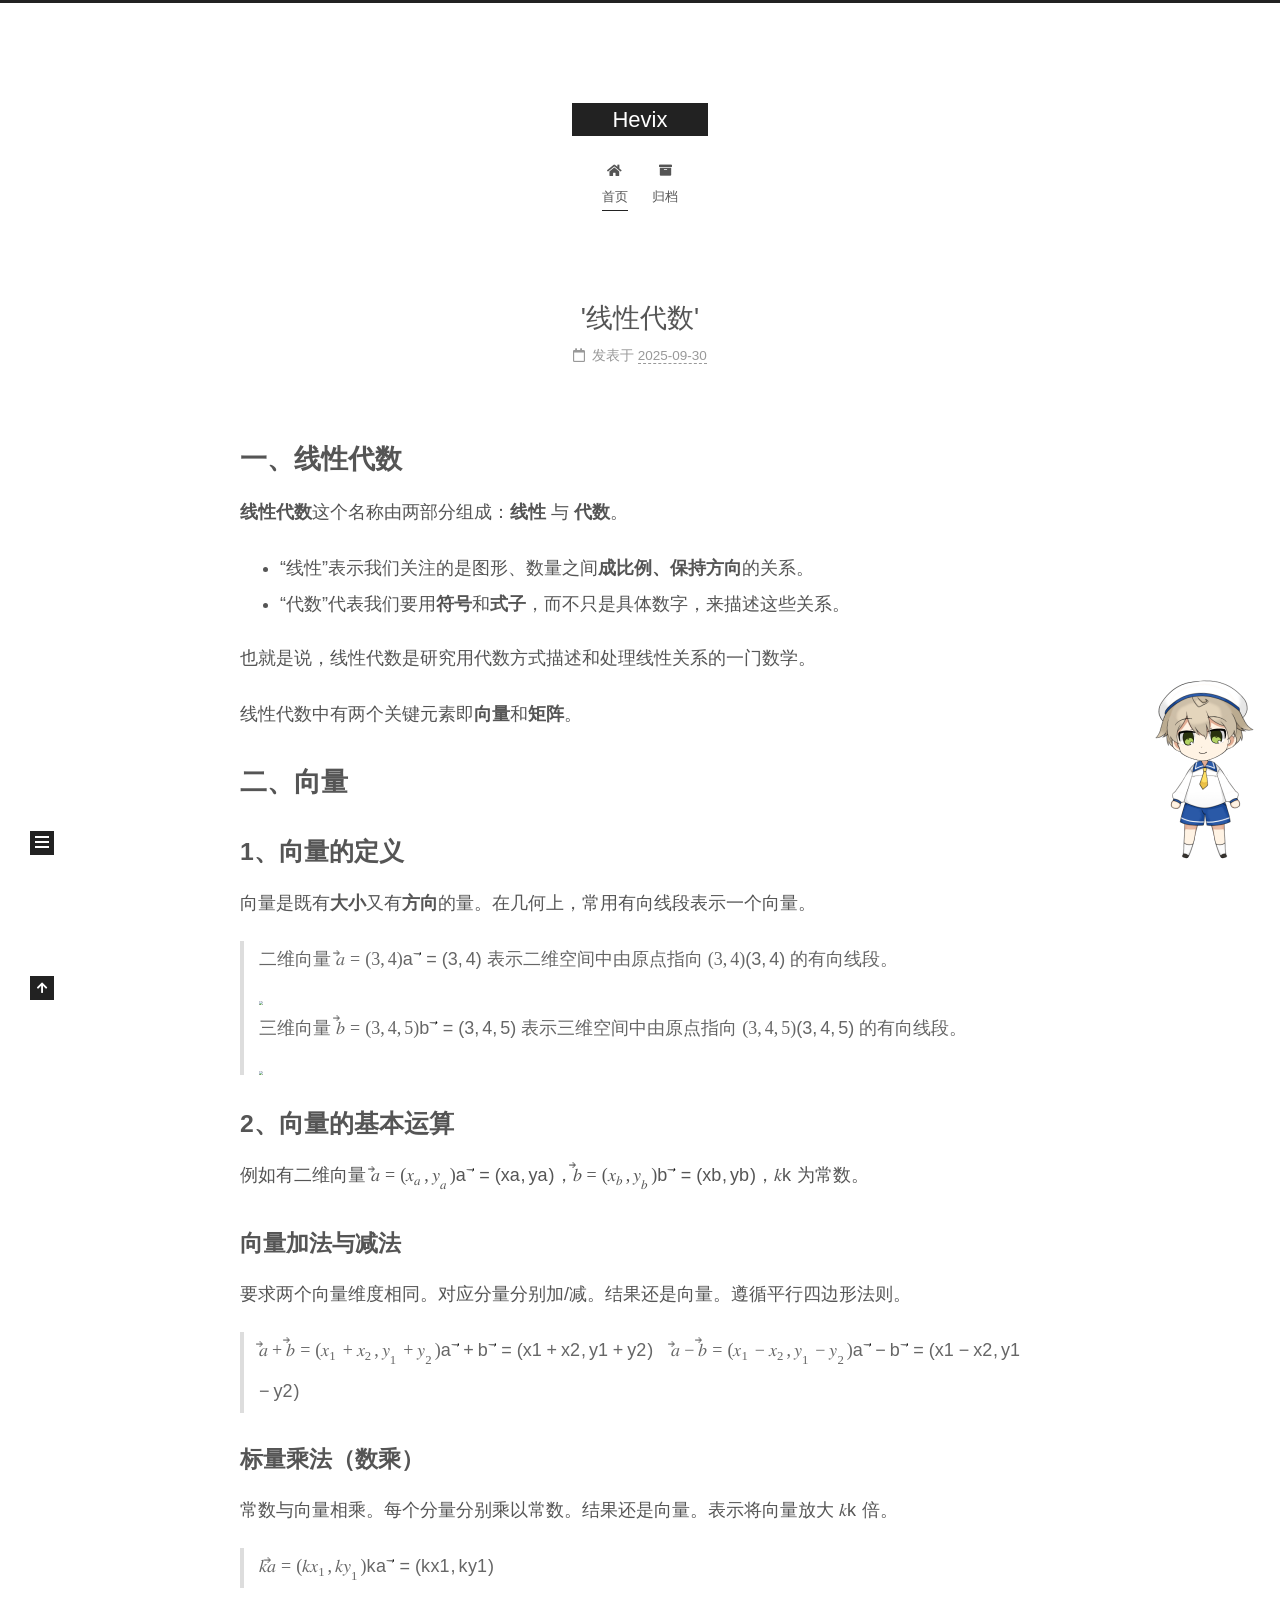
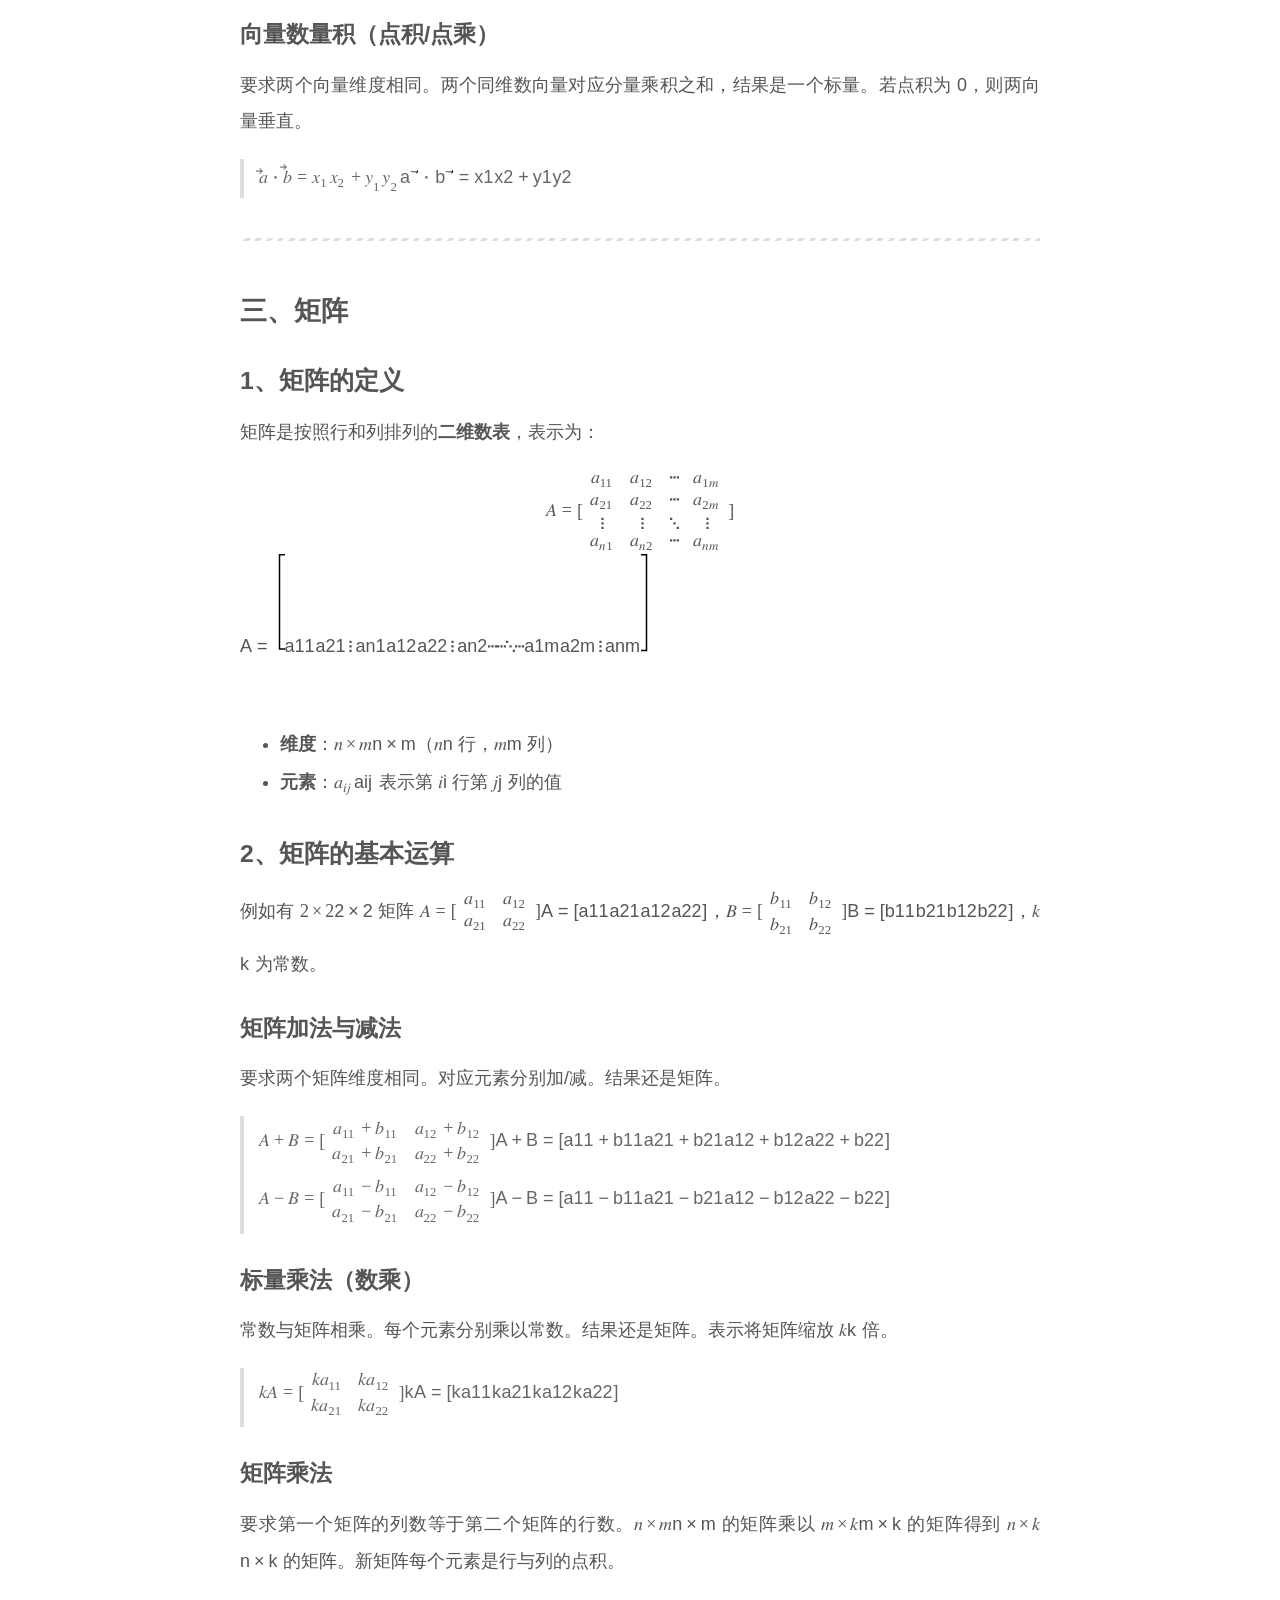
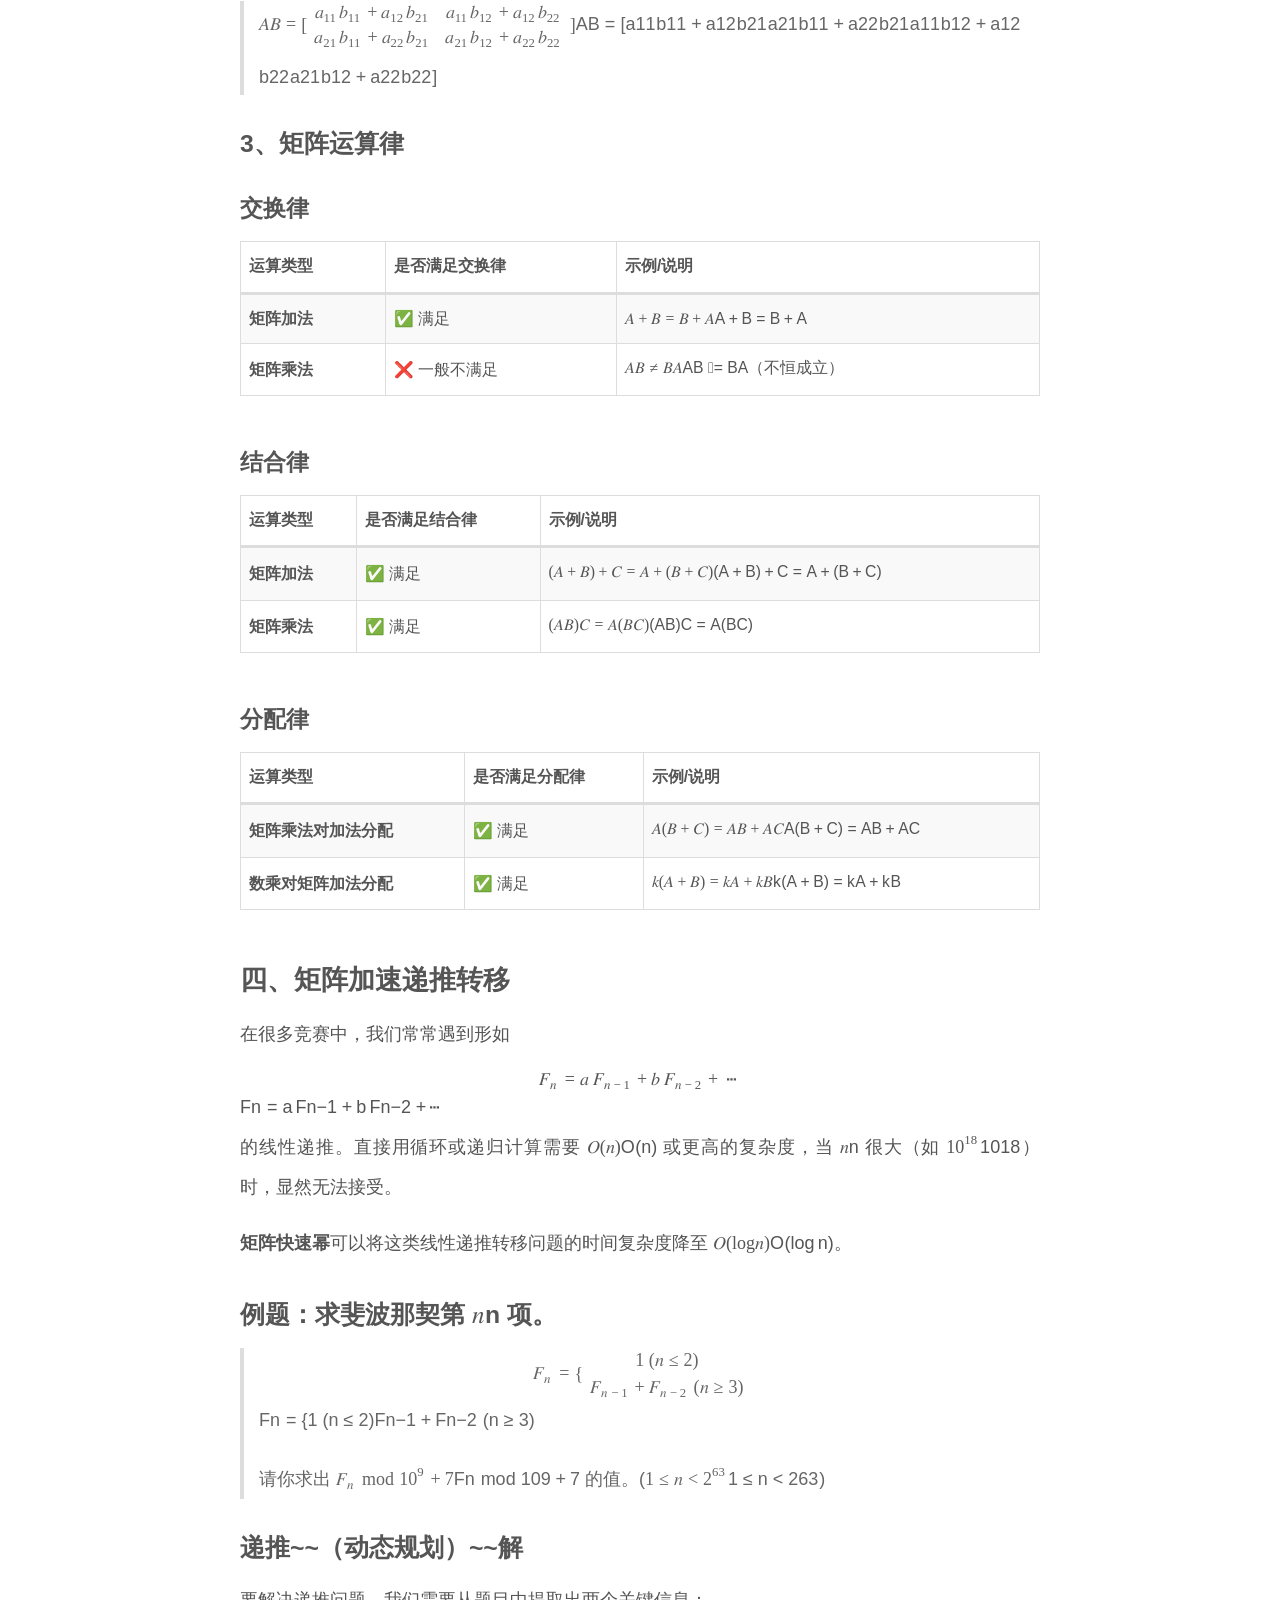
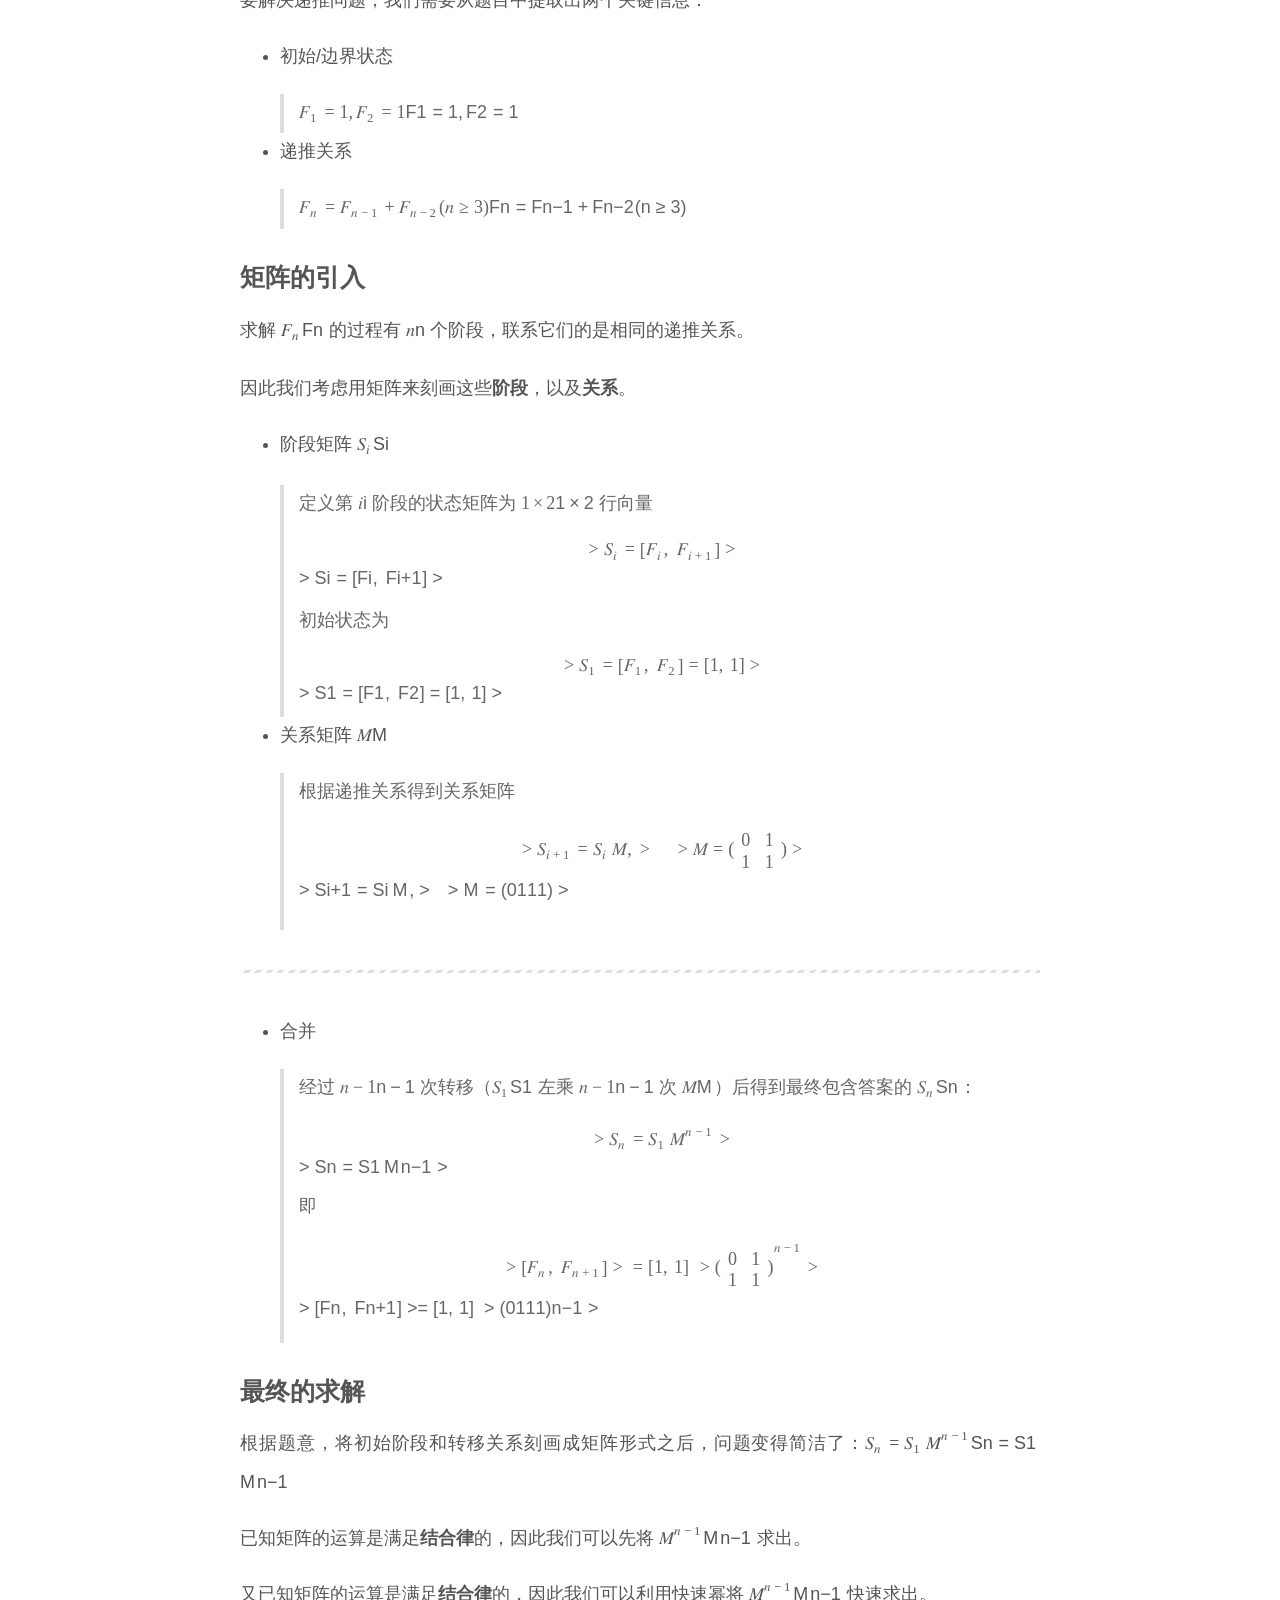
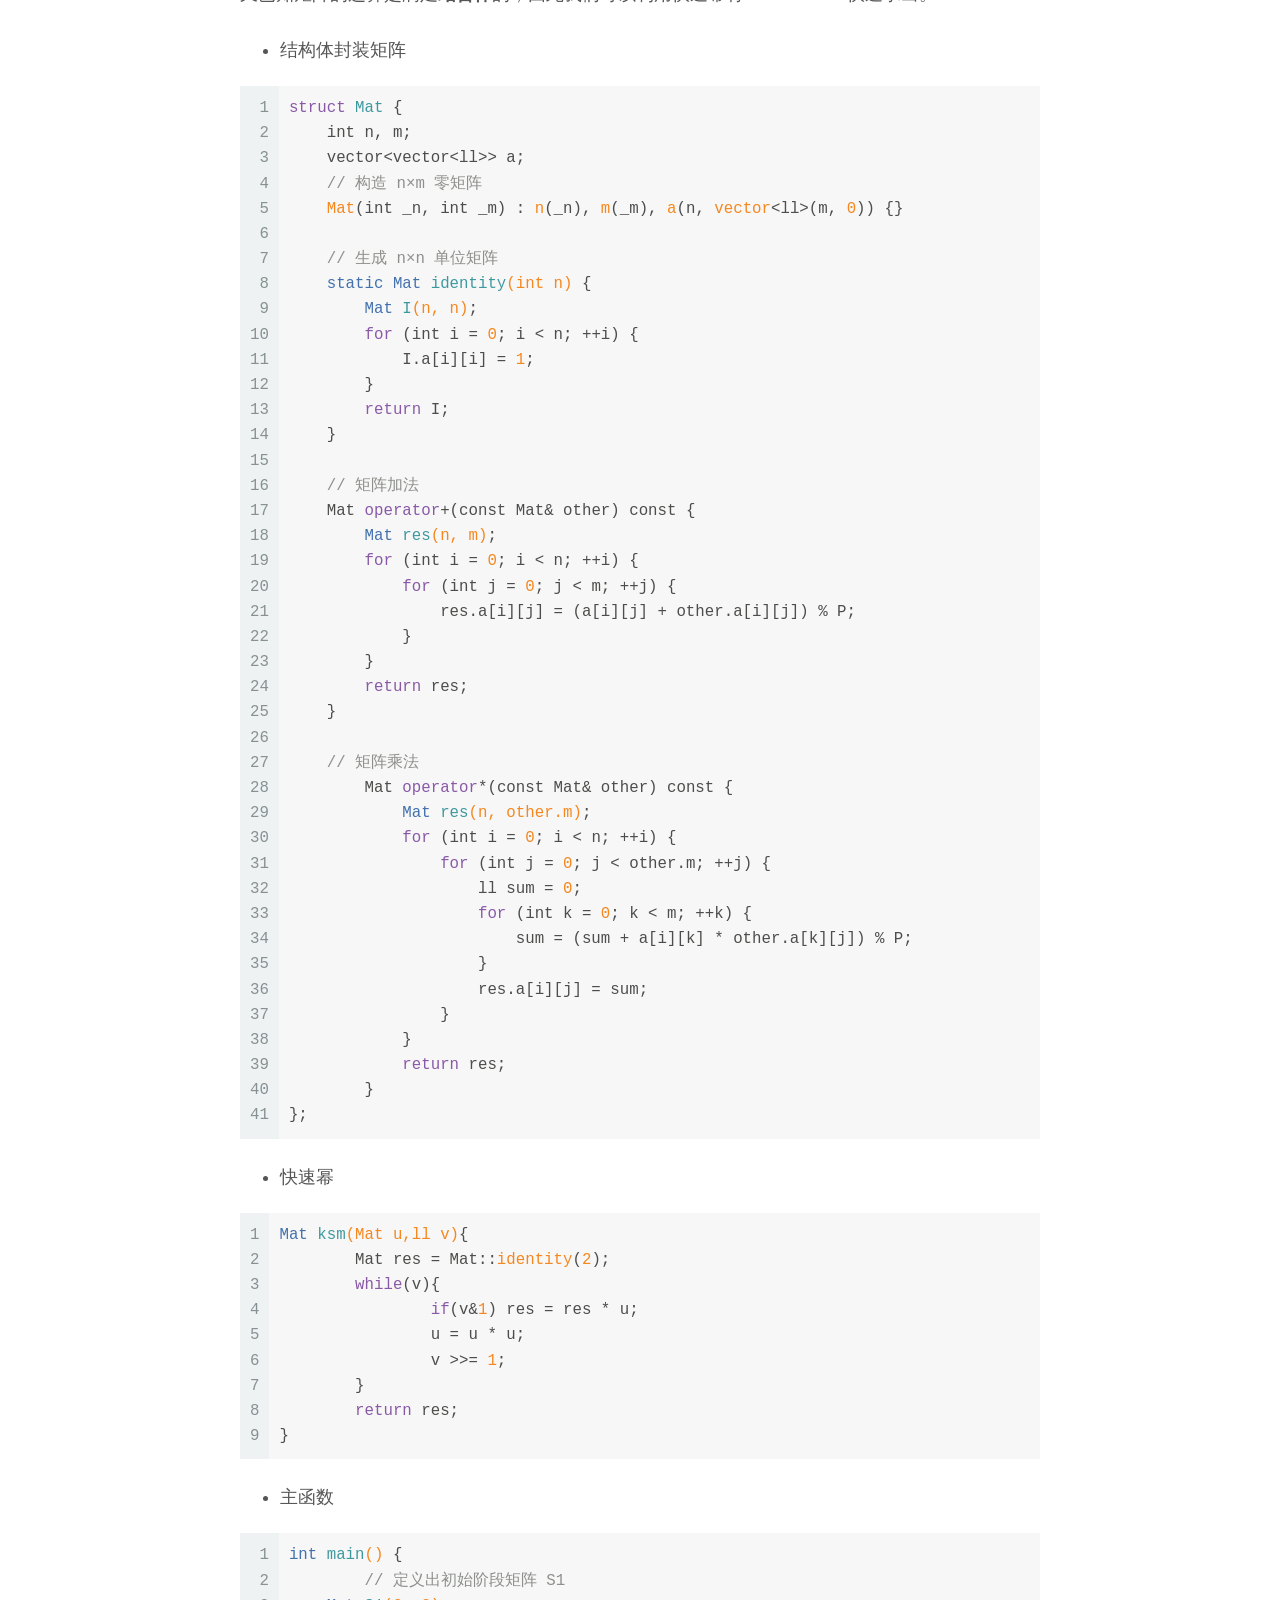
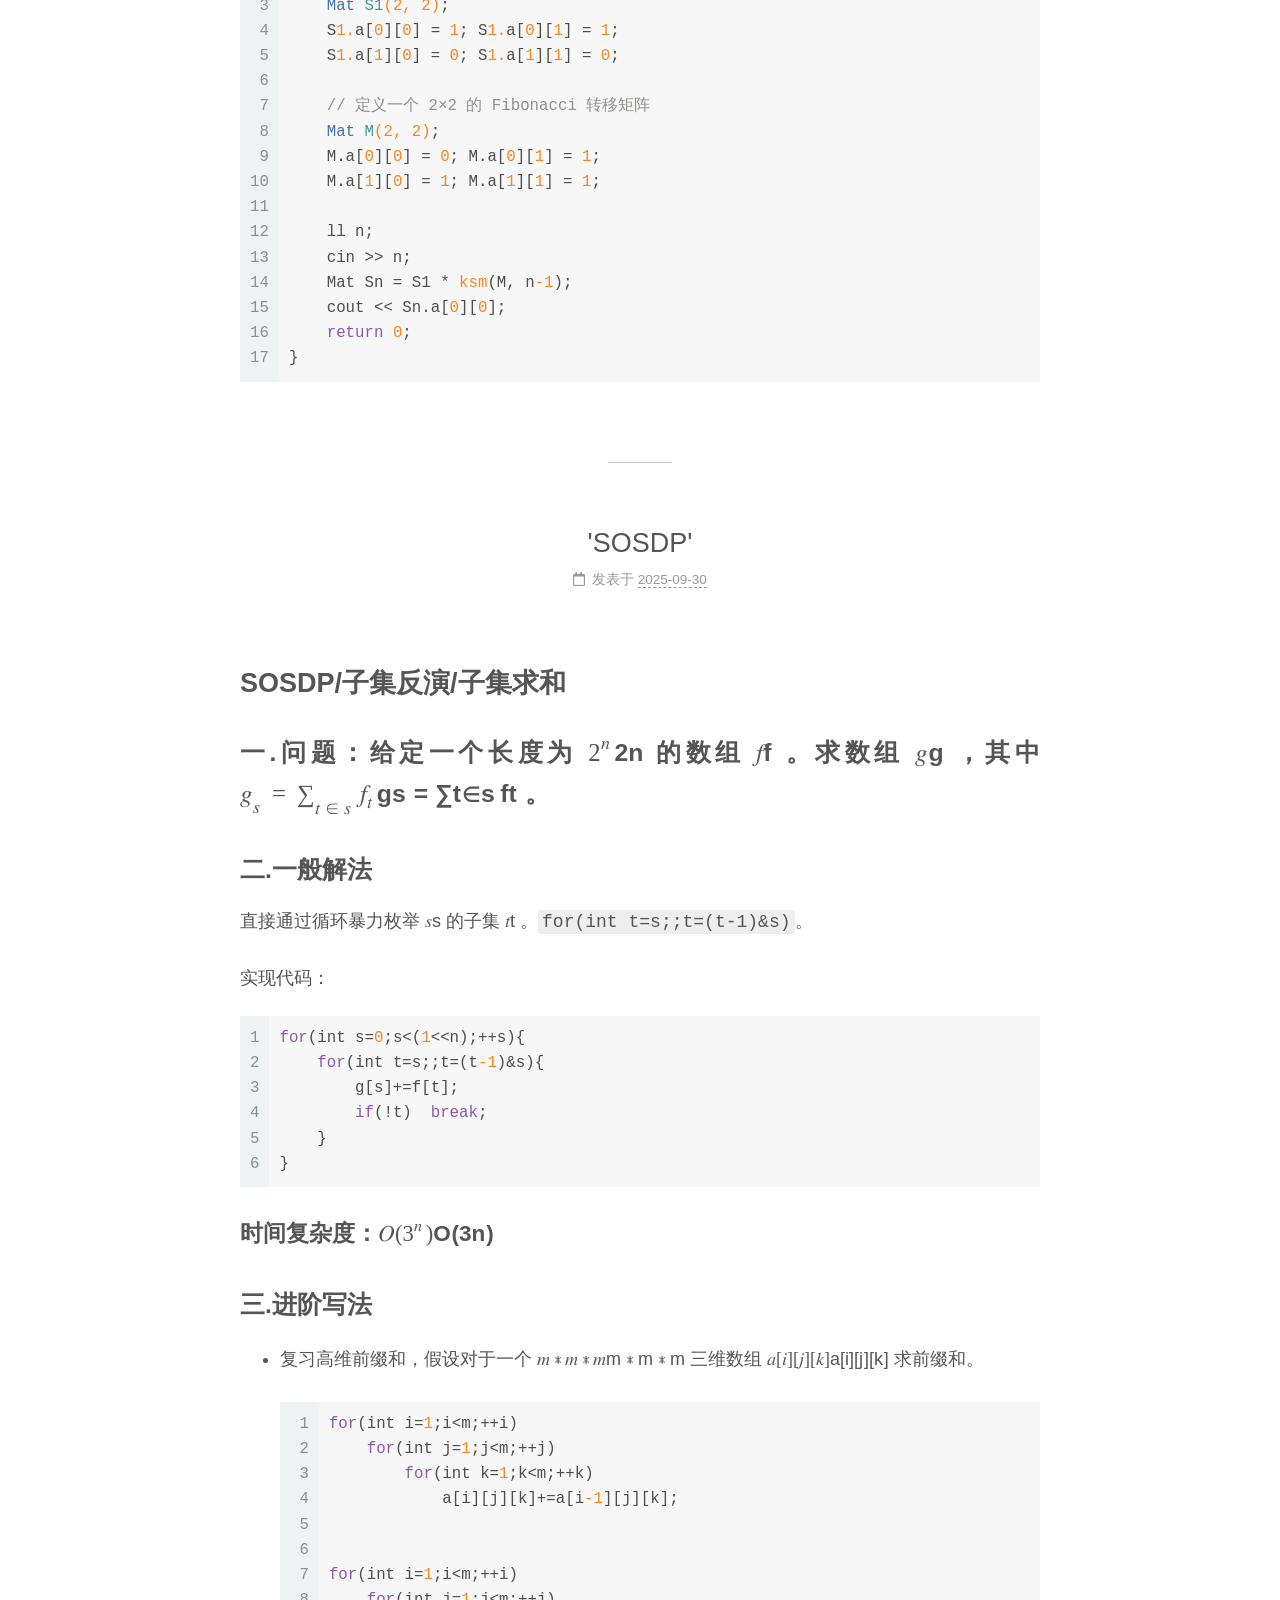
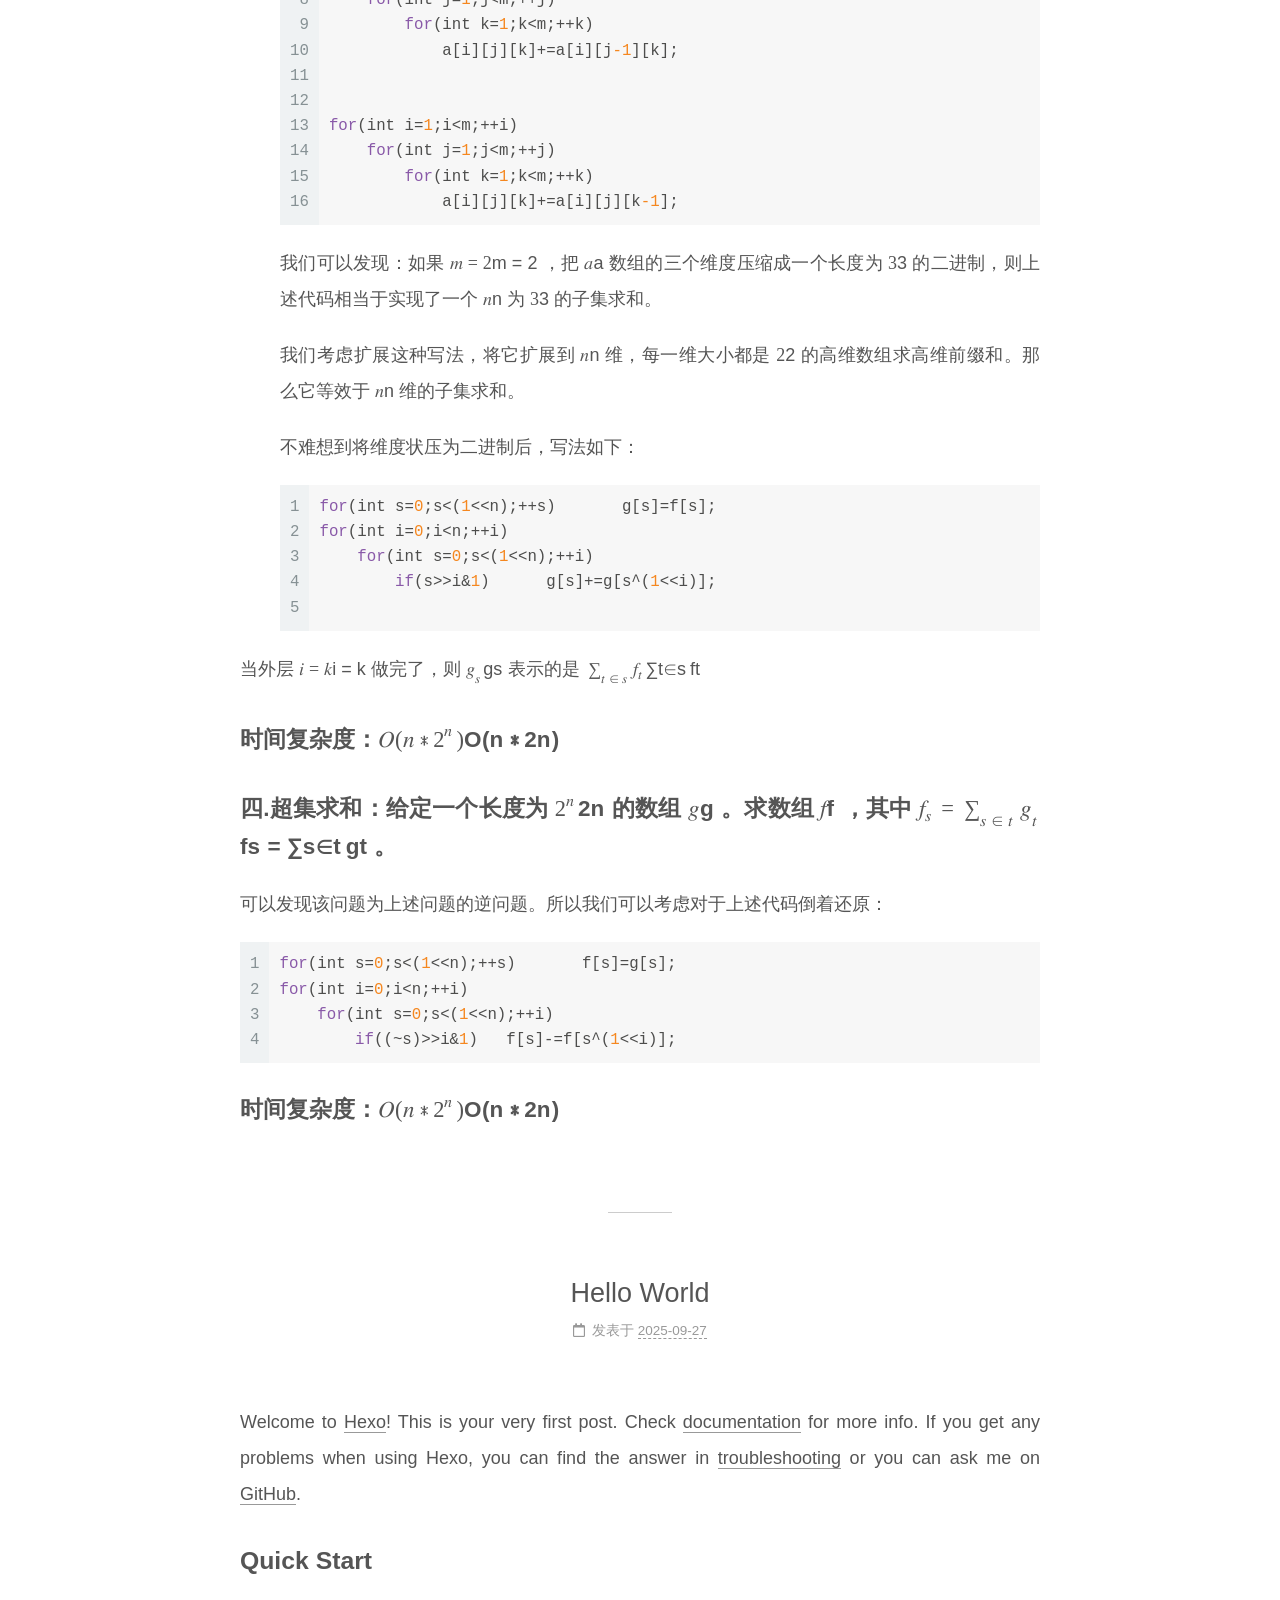
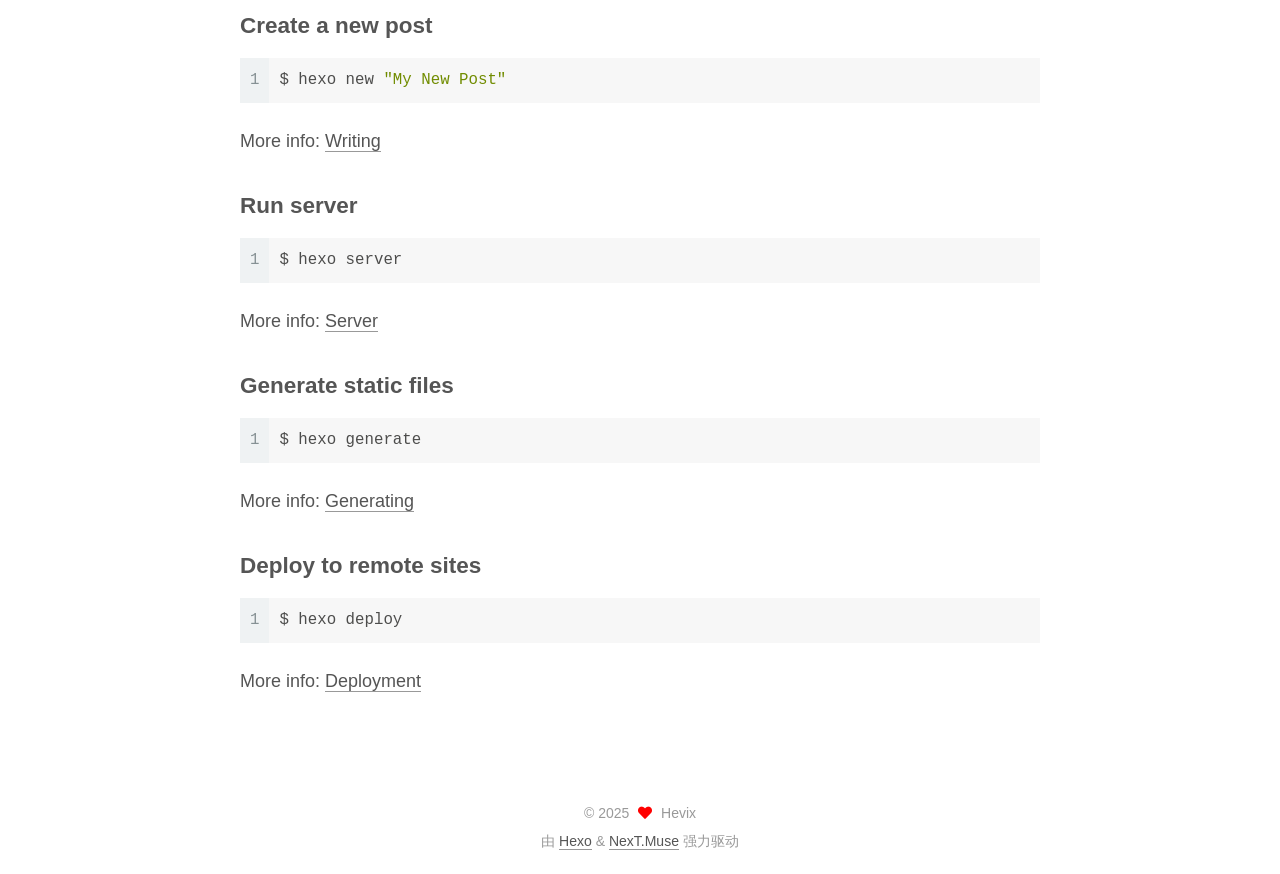
==== commit d2b64e3d: "Site updated: 2025-09-30 16:26:08" ====
--- a/index.html
+++ b/index.html
@@ -1,11 +1,25 @@
 <!DOCTYPE html>
-<html>
+<html lang="zh-CN">
 <head>
-  <meta charset="utf-8">
-  
-  
-  <title>Hevix</title>
-  <meta name="viewport" content="width=device-width, initial-scale=1, shrink-to-fit=no">
+  <meta charset="UTF-8">
+<meta name="viewport" content="width=device-width, initial-scale=1, maximum-scale=2">
+<meta name="theme-color" content="#222">
+<meta name="generator" content="Hexo 8.0.0">
+  <link rel="apple-touch-icon" sizes="180x180" href="/images/apple-touch-icon-next.png">
+  <link rel="icon" type="image/png" sizes="32x32" href="/images/favicon-32x32-next.png">
+  <link rel="icon" type="image/png" sizes="16x16" href="/images/favicon-16x16-next.png">
+  <link rel="mask-icon" href="/images/logo.svg" color="#222">
+
+<link rel="stylesheet" href="/css/main.css">
+
+
+<link rel="stylesheet" href="/lib/font-awesome/css/all.min.css">
+
+<script id="hexo-configurations">
+    var NexT = window.NexT || {};
+    var CONFIG = {"hostname":"wyh-tks.github.io","root":"/","scheme":"Muse","version":"7.8.0","exturl":false,"sidebar":{"position":"left","display":"post","padding":18,"offset":12,"onmobile":false},"copycode":{"enable":false,"show_result":false,"style":null},"back2top":{"enable":true,"sidebar":false,"scrollpercent":false},"bookmark":{"enable":false,"color":"#222","save":"auto"},"fancybox":false,"mediumzoom":false,"lazyload":false,"pangu":false,"comments":{"style":"tabs","active":null,"storage":true,"lazyload":false,"nav":null},"algolia":{"hits":{"per_page":10},"labels":{"input_placeholder":"Search for Posts","hits_empty":"We didn't find any results for the search: ${query}","hits_stats":"${hits} results found in ${time} ms"}},"localsearch":{"enable":false,"trigger":"auto","top_n_per_article":1,"unescape":false,"preload":false},"motion":{"enable":true,"async":false,"transition":{"post_block":"fadeIn","post_header":"slideDownIn","post_body":"slideDownIn","coll_header":"slideLeftIn","sidebar":"slideUpIn"}},"path":"search.xml"};
+  </script>
+
   <meta name="description" content="竞赛题解 &#x2F; 算法笔记 &#x2F; 训练记录">
 <meta property="og:type" content="website">
 <meta property="og:title" content="Hevix">
@@ -15,87 +29,165 @@
 <meta property="og:locale" content="zh_CN">
 <meta property="article:author" content="Hevix">
 <meta name="twitter:card" content="summary">
-  
-    <link rel="alternate" href="/atom.xml" title="Hevix" type="application/atom+xml">
-  
-  
-    <link rel="shortcut icon" href="/favicon.png">
-  
-  
-  
-<link rel="stylesheet" href="/css/style.css">
-
-  
-    
-<link rel="stylesheet" href="/fancybox/jquery.fancybox.min.css">
-
-  
-  
-<link rel="stylesheet" href="https://cdn.jsdelivr.net/npm/fork-awesome@1.2.0/css/fork-awesome.min.css">
-
-<!-- hexo injector head_end start --><link rel="stylesheet" href="https://cdnjs.cloudflare.com/ajax/libs/KaTeX/0.16.9/katex.min.css" integrity="sha512-fHwaWebuwA7NSF5Qg/af4UeDx9XqUpYpOGgubo3yWu+b2IQR4UeQwbb42Ti7gVAjNtVoI/I9TEoYeu9omwcC6g==" crossorigin="anonymous" referrerpolicy="no-referrer" /><!-- hexo injector head_end end --><meta name="generator" content="Hexo 8.0.0"></head>
-
-<body>
-  <div id="container">
-    <div id="wrap">
-      <header id="header">
-  <div id="banner"></div>
-  <div id="header-outer" class="outer">
-    <div id="header-title" class="inner">
-      <h1 id="logo-wrap">
-        <a href="/" id="logo">Hevix</a>
-      </h1>
-      
-    </div>
-    <div id="header-inner" class="inner">
-      <nav id="main-nav">
-        <a id="main-nav-toggle" class="nav-icon"><span class="fa fa-bars"></span></a>
-        
-          <a class="main-nav-link" href="/">Home</a>
-        
-          <a class="main-nav-link" href="/archives">Archives</a>
-        
-      </nav>
-      <nav id="sub-nav">
-        
-        
-          <a class="nav-icon" href="/atom.xml" title="RSS 订阅"><span class="fa fa-rss"></span></a>
-        
-        <a class="nav-icon nav-search-btn" title="搜索"><span class="fa fa-search"></span></a>
-      </nav>
-      <div id="search-form-wrap">
-        <form action="//google.com/search" method="get" accept-charset="UTF-8" class="search-form"><input type="search" name="q" class="search-form-input" placeholder="搜索"><button type="submit" class="search-form-submit">&#xF002;</button><input type="hidden" name="sitesearch" value="https://WYH-tks.github.io"></form>
-      </div>
+
+<link rel="canonical" href="https://wyh-tks.github.io/">
+
+
+<script id="page-configurations">
+  // https://hexo.io/docs/variables.html
+  CONFIG.page = {
+    sidebar: "",
+    isHome : true,
+    isPost : false,
+    lang   : 'zh-CN'
+  };
+</script>
+
+  <title>Hevix</title>
+  
+
+
+
+
+
+
+  <noscript>
+  <style>
+  .use-motion .brand,
+  .use-motion .menu-item,
+  .sidebar-inner,
+  .use-motion .post-block,
+  .use-motion .pagination,
+  .use-motion .comments,
+  .use-motion .post-header,
+  .use-motion .post-body,
+  .use-motion .collection-header { opacity: initial; }
+
+  .use-motion .site-title,
+  .use-motion .site-subtitle {
+    opacity: initial;
+    top: initial;
+  }
+
+  .use-motion .logo-line-before i { left: initial; }
+  .use-motion .logo-line-after i { right: initial; }
+  </style>
+</noscript>
+
+<!-- hexo injector head_end start --><link rel="stylesheet" href="https://cdnjs.cloudflare.com/ajax/libs/KaTeX/0.16.9/katex.min.css" integrity="sha512-fHwaWebuwA7NSF5Qg/af4UeDx9XqUpYpOGgubo3yWu+b2IQR4UeQwbb42Ti7gVAjNtVoI/I9TEoYeu9omwcC6g==" crossorigin="anonymous" referrerpolicy="no-referrer" /><!-- hexo injector head_end end --><link rel="alternate" href="/atom.xml" title="Hevix" type="application/atom+xml">
+</head>
+
+<body itemscope itemtype="http://schema.org/WebPage">
+  <div class="container use-motion">
+    <div class="headband"></div>
+
+    <header class="header" itemscope itemtype="http://schema.org/WPHeader">
+      <div class="header-inner"><div class="site-brand-container">
+  <div class="site-nav-toggle">
+    <div class="toggle" aria-label="切换导航栏">
+      <span class="toggle-line toggle-line-first"></span>
+      <span class="toggle-line toggle-line-middle"></span>
+      <span class="toggle-line toggle-line-last"></span>
     </div>
   </div>
-</header>
-
-      <div class="outer">
-        <section id="main">
-  
-    <article id="post-线性代数" class="h-entry article article-type-post" itemprop="blogPost" itemscope itemtype="https://schema.org/BlogPosting">
-  <div class="article-meta">
-    <a href="/2025/09/30/%E7%BA%BF%E6%80%A7%E4%BB%A3%E6%95%B0/" class="article-date">
-  <time class="dt-published" datetime="2025-09-30T03:06:03.000Z" itemprop="datePublished">2025-09-30</time>
-</a>
-    
+
+  <div class="site-meta">
+
+    <a href="/" class="brand" rel="start">
+      <span class="logo-line-before"><i></i></span>
+      <h1 class="site-title">Hevix</h1>
+      <span class="logo-line-after"><i></i></span>
+    </a>
   </div>
-  <div class="article-inner">
-    
-    
-      <header class="article-header">
-        
-  
-    <h1 itemprop="name">
-      <a class="p-name article-title" href="/2025/09/30/%E7%BA%BF%E6%80%A7%E4%BB%A3%E6%95%B0/">&#39;线性代数&#39;</a>
-    </h1>
-  
-
+
+  <div class="site-nav-right">
+    <div class="toggle popup-trigger">
+    </div>
+  </div>
+</div>
+
+
+
+
+<nav class="site-nav">
+  <ul id="menu" class="main-menu menu">
+        <li class="menu-item menu-item-home">
+
+    <a href="/" rel="section"><i class="fa fa-home fa-fw"></i>首页</a>
+
+  </li>
+        <li class="menu-item menu-item-archives">
+
+    <a href="/archives/" rel="section"><i class="fa fa-archive fa-fw"></i>归档</a>
+
+  </li>
+  </ul>
+</nav>
+
+
+
+
+</div>
+    </header>
+
+    
+  <div class="back-to-top">
+    <i class="fa fa-arrow-up"></i>
+    <span>0%</span>
+  </div>
+
+
+    <main class="main">
+      <div class="main-inner">
+        <div class="content-wrap">
+          
+
+          <div class="content index posts-expand">
+            
+      
+  
+  
+  <article itemscope itemtype="http://schema.org/Article" class="post-block" lang="zh-CN">
+    <link itemprop="mainEntityOfPage" href="https://wyh-tks.github.io/2025/09/30/%E7%BA%BF%E6%80%A7%E4%BB%A3%E6%95%B0/">
+
+    <span hidden itemprop="author" itemscope itemtype="http://schema.org/Person">
+      <meta itemprop="image" content="/images/avatar.gif">
+      <meta itemprop="name" content="Hevix">
+      <meta itemprop="description" content="竞赛题解 / 算法笔记 / 训练记录">
+    </span>
+
+    <span hidden itemprop="publisher" itemscope itemtype="http://schema.org/Organization">
+      <meta itemprop="name" content="Hevix">
+    </span>
+      <header class="post-header">
+        <h2 class="post-title" itemprop="name headline">
+          
+            <a href="/2025/09/30/%E7%BA%BF%E6%80%A7%E4%BB%A3%E6%95%B0/" class="post-title-link" itemprop="url">'线性代数'</a>
+        </h2>
+
+        <div class="post-meta">
+            <span class="post-meta-item">
+              <span class="post-meta-item-icon">
+                <i class="far fa-calendar"></i>
+              </span>
+              <span class="post-meta-item-text">发表于</span>
+              
+
+              <time title="创建时间：2025-09-30 11:06:03 / 修改时间：14:49:59" itemprop="dateCreated datePublished" datetime="2025-09-30T11:06:03+08:00">2025-09-30</time>
+            </span>
+
+          
+
+        </div>
       </header>
-    
-    <div class="e-content article-entry" itemprop="articleBody">
+
+    
+    
+    
+    <div class="post-body" itemprop="articleBody">
+
       
-        <h1>一、线性代数</h1>
+          <h1>一、线性代数</h1>
 <p><strong>线性代数</strong>这个名称由两部分组成：<strong>线性</strong> 与 <strong>代数</strong>。</p>
 <ul>
 <li>“线性”表示我们关注的是图形、数量之间<strong>成比例、保持方向</strong>的关系。</li>
@@ -393,44 +485,62 @@
 
       
     </div>
-    <footer class="article-footer">
-      <a data-url="https://wyh-tks.github.io/2025/09/30/%E7%BA%BF%E6%80%A7%E4%BB%A3%E6%95%B0/" data-id="cuidJT6rZuK89gBjAGaYPeKjR" data-title="&#39;线性代数&#39;" class="article-share-link"><span class="fa fa-share">分享</span></a>
+
+    
+    
+    
+      <footer class="post-footer">
+        <div class="post-eof"></div>
+      </footer>
+  </article>
+  
+  
+  
+
       
+  
+  
+  <article itemscope itemtype="http://schema.org/Article" class="post-block" lang="zh-CN">
+    <link itemprop="mainEntityOfPage" href="https://wyh-tks.github.io/2025/09/30/SOSDP/">
+
+    <span hidden itemprop="author" itemscope itemtype="http://schema.org/Person">
+      <meta itemprop="image" content="/images/avatar.gif">
+      <meta itemprop="name" content="Hevix">
+      <meta itemprop="description" content="竞赛题解 / 算法笔记 / 训练记录">
+    </span>
+
+    <span hidden itemprop="publisher" itemscope itemtype="http://schema.org/Organization">
+      <meta itemprop="name" content="Hevix">
+    </span>
+      <header class="post-header">
+        <h2 class="post-title" itemprop="name headline">
+          
+            <a href="/2025/09/30/SOSDP/" class="post-title-link" itemprop="url">'SOSDP'</a>
+        </h2>
+
+        <div class="post-meta">
+            <span class="post-meta-item">
+              <span class="post-meta-item-icon">
+                <i class="far fa-calendar"></i>
+              </span>
+              <span class="post-meta-item-text">发表于</span>
+              
+
+              <time title="创建时间：2025-09-30 10:54:07 / 修改时间：11:19:13" itemprop="dateCreated datePublished" datetime="2025-09-30T10:54:07+08:00">2025-09-30</time>
+            </span>
+
+          
+
+        </div>
+      </header>
+
+    
+    
+    
+    <div class="post-body" itemprop="articleBody">
+
       
-      
-  <ul class="article-tag-list" itemprop="keywords"><li class="article-tag-list-item"><a class="article-tag-list-link" href="/tags/%E7%BA%BF%E6%80%A7%E4%BB%A3%E6%95%B0-%E7%9F%A9%E9%98%B5/" rel="tag">线性代数 矩阵</a></li></ul>
-
-    </footer>
-  </div>
-  
-</article>
-
-
-
-  
-    <article id="post-SOSDP" class="h-entry article article-type-post" itemprop="blogPost" itemscope itemtype="https://schema.org/BlogPosting">
-  <div class="article-meta">
-    <a href="/2025/09/30/SOSDP/" class="article-date">
-  <time class="dt-published" datetime="2025-09-30T02:54:07.000Z" itemprop="datePublished">2025-09-30</time>
-</a>
-    
-  </div>
-  <div class="article-inner">
-    
-    
-      <header class="article-header">
-        
-  
-    <h1 itemprop="name">
-      <a class="p-name article-title" href="/2025/09/30/SOSDP/">&#39;SOSDP&#39;</a>
-    </h1>
-  
-
-      </header>
-    
-    <div class="e-content article-entry" itemprop="articleBody">
-      
-        <h1>SOSDP/子集反演/子集求和</h1>
+          <h1>SOSDP/子集反演/子集求和</h1>
 <h2 id="一-问题：给定一个长度为-swig￼4-的数组-swig￼5-。求数组-swig￼6-，其中-swig￼7-。">一.问题：给定一个长度为 <span class="katex"><span class="katex-mathml"><math xmlns="http://www.w3.org/1998/Math/MathML"><semantics><mrow><msup><mn>2</mn><mi>n</mi></msup></mrow><annotation encoding="application/x-tex">2^n</annotation></semantics></math></span><span class="katex-html" aria-hidden="true"><span class="base"><span class="strut" style="height:0.6644em;"></span><span class="mord"><span class="mord">2</span><span class="msupsub"><span class="vlist-t"><span class="vlist-r"><span class="vlist" style="height:0.6644em;"><span style="top:-3.063em;margin-right:0.05em;"><span class="pstrut" style="height:2.7em;"></span><span class="sizing reset-size6 size3 mtight"><span class="mord mathnormal mtight">n</span></span></span></span></span></span></span></span></span></span></span> 的数组 <span class="katex"><span class="katex-mathml"><math xmlns="http://www.w3.org/1998/Math/MathML"><semantics><mrow><mi>f</mi></mrow><annotation encoding="application/x-tex">f</annotation></semantics></math></span><span class="katex-html" aria-hidden="true"><span class="base"><span class="strut" style="height:0.8889em;vertical-align:-0.1944em;"></span><span class="mord mathnormal" style="margin-right:0.10764em;">f</span></span></span></span> 。求数组 <span class="katex"><span class="katex-mathml"><math xmlns="http://www.w3.org/1998/Math/MathML"><semantics><mrow><mi>g</mi></mrow><annotation encoding="application/x-tex">g</annotation></semantics></math></span><span class="katex-html" aria-hidden="true"><span class="base"><span class="strut" style="height:0.625em;vertical-align:-0.1944em;"></span><span class="mord mathnormal" style="margin-right:0.03588em;">g</span></span></span></span> ，其中 <span class="katex"><span class="katex-mathml"><math xmlns="http://www.w3.org/1998/Math/MathML"><semantics><mrow><msub><mi>g</mi><mi>s</mi></msub><mo>=</mo><msub><mo>∑</mo><mrow><mi>t</mi><mo>∈</mo><mi>s</mi></mrow></msub><msub><mi>f</mi><mi>t</mi></msub></mrow><annotation encoding="application/x-tex">g_s=\sum_{t\in s}f_t</annotation></semantics></math></span><span class="katex-html" aria-hidden="true"><span class="base"><span class="strut" style="height:0.625em;vertical-align:-0.1944em;"></span><span class="mord"><span class="mord mathnormal" style="margin-right:0.03588em;">g</span><span class="msupsub"><span class="vlist-t vlist-t2"><span class="vlist-r"><span class="vlist" style="height:0.1514em;"><span style="top:-2.55em;margin-left:-0.0359em;margin-right:0.05em;"><span class="pstrut" style="height:2.7em;"></span><span class="sizing reset-size6 size3 mtight"><span class="mord mathnormal mtight">s</span></span></span></span><span class="vlist-s">​</span></span><span class="vlist-r"><span class="vlist" style="height:0.15em;"><span></span></span></span></span></span></span><span class="mspace" style="margin-right:0.2778em;"></span><span class="mrel">=</span><span class="mspace" style="margin-right:0.2778em;"></span></span><span class="base"><span class="strut" style="height:1.0771em;vertical-align:-0.3271em;"></span><span class="mop"><span class="mop op-symbol small-op" style="position:relative;top:0em;">∑</span><span class="msupsub"><span class="vlist-t vlist-t2"><span class="vlist-r"><span class="vlist" style="height:0.1308em;"><span style="top:-2.4003em;margin-left:0em;margin-right:0.05em;"><span class="pstrut" style="height:2.7em;"></span><span class="sizing reset-size6 size3 mtight"><span class="mord mtight"><span class="mord mathnormal mtight">t</span><span class="mrel mtight">∈</span><span class="mord mathnormal mtight">s</span></span></span></span></span><span class="vlist-s">​</span></span><span class="vlist-r"><span class="vlist" style="height:0.3271em;"><span></span></span></span></span></span></span><span class="mspace" style="margin-right:0.1667em;"></span><span class="mord"><span class="mord mathnormal" style="margin-right:0.10764em;">f</span><span class="msupsub"><span class="vlist-t vlist-t2"><span class="vlist-r"><span class="vlist" style="height:0.2806em;"><span style="top:-2.55em;margin-left:-0.1076em;margin-right:0.05em;"><span class="pstrut" style="height:2.7em;"></span><span class="sizing reset-size6 size3 mtight"><span class="mord mathnormal mtight">t</span></span></span></span><span class="vlist-s">​</span></span><span class="vlist-r"><span class="vlist" style="height:0.15em;"><span></span></span></span></span></span></span></span></span></span> 。</h2>
 <h2 id="二-一般解法">二.一般解法</h2>
 <p>直接通过循环暴力枚举 <span class="katex"><span class="katex-mathml"><math xmlns="http://www.w3.org/1998/Math/MathML"><semantics><mrow><mi>s</mi></mrow><annotation encoding="application/x-tex">s</annotation></semantics></math></span><span class="katex-html" aria-hidden="true"><span class="base"><span class="strut" style="height:0.4306em;"></span><span class="mord mathnormal">s</span></span></span></span> 的子集 <span class="katex"><span class="katex-mathml"><math xmlns="http://www.w3.org/1998/Math/MathML"><semantics><mrow><mi>t</mi></mrow><annotation encoding="application/x-tex">t</annotation></semantics></math></span><span class="katex-html" aria-hidden="true"><span class="base"><span class="strut" style="height:0.6151em;"></span><span class="mord mathnormal">t</span></span></span></span> 。<code>for(int t=s;;t=(t-1)&amp;s)</code>。</p>
@@ -457,44 +567,61 @@
 
       
     </div>
-    <footer class="article-footer">
-      <a data-url="https://wyh-tks.github.io/2025/09/30/SOSDP/" data-id="cuideE_BnDJKSZ-nwL9PKUd1t" data-title="&#39;SOSDP&#39;" class="article-share-link"><span class="fa fa-share">分享</span></a>
+
+    
+    
+    
+      <footer class="post-footer">
+        <div class="post-eof"></div>
+      </footer>
+  </article>
+  
+  
+  
+
       
+  
+  
+  <article itemscope itemtype="http://schema.org/Article" class="post-block" lang="zh-CN">
+    <link itemprop="mainEntityOfPage" href="https://wyh-tks.github.io/2025/09/27/hello-world/">
+
+    <span hidden itemprop="author" itemscope itemtype="http://schema.org/Person">
+      <meta itemprop="image" content="/images/avatar.gif">
+      <meta itemprop="name" content="Hevix">
+      <meta itemprop="description" content="竞赛题解 / 算法笔记 / 训练记录">
+    </span>
+
+    <span hidden itemprop="publisher" itemscope itemtype="http://schema.org/Organization">
+      <meta itemprop="name" content="Hevix">
+    </span>
+      <header class="post-header">
+        <h2 class="post-title" itemprop="name headline">
+          
+            <a href="/2025/09/27/hello-world/" class="post-title-link" itemprop="url">Hello World</a>
+        </h2>
+
+        <div class="post-meta">
+            <span class="post-meta-item">
+              <span class="post-meta-item-icon">
+                <i class="far fa-calendar"></i>
+              </span>
+              <span class="post-meta-item-text">发表于</span>
+
+              <time title="创建时间：2025-09-27 19:45:08" itemprop="dateCreated datePublished" datetime="2025-09-27T19:45:08+08:00">2025-09-27</time>
+            </span>
+
+          
+
+        </div>
+      </header>
+
+    
+    
+    
+    <div class="post-body" itemprop="articleBody">
+
       
-      
-  <ul class="article-tag-list" itemprop="keywords"><li class="article-tag-list-item"><a class="article-tag-list-link" href="/tags/%E5%8A%A8%E6%80%81%E8%A7%84%E5%88%92/" rel="tag">动态规划</a></li></ul>
-
-    </footer>
-  </div>
-  
-</article>
-
-
-
-  
-    <article id="post-hello-world" class="h-entry article article-type-post" itemprop="blogPost" itemscope itemtype="https://schema.org/BlogPosting">
-  <div class="article-meta">
-    <a href="/2025/09/27/hello-world/" class="article-date">
-  <time class="dt-published" datetime="2025-09-27T11:45:08.338Z" itemprop="datePublished">2025-09-27</time>
-</a>
-    
-  </div>
-  <div class="article-inner">
-    
-    
-      <header class="article-header">
-        
-  
-    <h1 itemprop="name">
-      <a class="p-name article-title" href="/2025/09/27/hello-world/">Hello World</a>
-    </h1>
-  
-
-      </header>
-    
-    <div class="e-content article-entry" itemprop="articleBody">
-      
-        <p>Welcome to <a target="_blank" rel="noopener" href="https://hexo.io/">Hexo</a>! This is your very first post. Check <a target="_blank" rel="noopener" href="https://hexo.io/docs/">documentation</a> for more info. If you get any problems when using Hexo, you can find the answer in <a target="_blank" rel="noopener" href="https://hexo.io/docs/troubleshooting.html">troubleshooting</a> or you can ask me on <a target="_blank" rel="noopener" href="https://github.com/hexojs/hexo/issues">GitHub</a>.</p>
+          <p>Welcome to <a target="_blank" rel="noopener" href="https://hexo.io/">Hexo</a>! This is your very first post. Check <a target="_blank" rel="noopener" href="https://hexo.io/docs/">documentation</a> for more info. If you get any problems when using Hexo, you can find the answer in <a target="_blank" rel="noopener" href="https://hexo.io/docs/troubleshooting.html">troubleshooting</a> or you can ask me on <a target="_blank" rel="noopener" href="https://github.com/hexojs/hexo/issues">GitHub</a>.</p>
 <h2 id="Quick-Start">Quick Start</h2>
 <h3 id="Create-a-new-post">Create a new post</h3>
 <figure class="highlight bash"><table><tr><td class="gutter"><pre><span class="line">1</span><br></pre></td><td class="code"><pre><span class="line">$ hexo new <span class="string">&quot;My New Post&quot;</span></span><br></pre></td></tr></table></figure>
@@ -511,121 +638,175 @@
 
       
     </div>
-    <footer class="article-footer">
-      <a data-url="https://wyh-tks.github.io/2025/09/27/hello-world/" data-id="cuidfVCutYkYoLAoBpFmxosgq" data-title="Hello World" class="article-share-link"><span class="fa fa-share">分享</span></a>
-      
-      
-      
+
+    
+    
+    
+      <footer class="post-footer">
+        <div class="post-eof"></div>
+      </footer>
+  </article>
+  
+  
+  
+
+
+  
+
+
+
+          </div>
+          
+
+<script>
+  window.addEventListener('tabs:register', () => {
+    let { activeClass } = CONFIG.comments;
+    if (CONFIG.comments.storage) {
+      activeClass = localStorage.getItem('comments_active') || activeClass;
+    }
+    if (activeClass) {
+      let activeTab = document.querySelector(`a[href="#comment-${activeClass}"]`);
+      if (activeTab) {
+        activeTab.click();
+      }
+    }
+  });
+  if (CONFIG.comments.storage) {
+    window.addEventListener('tabs:click', event => {
+      if (!event.target.matches('.tabs-comment .tab-content .tab-pane')) return;
+      let commentClass = event.target.classList[1];
+      localStorage.setItem('comments_active', commentClass);
+    });
+  }
+</script>
+
+        </div>
+          
+  
+  <div class="toggle sidebar-toggle">
+    <span class="toggle-line toggle-line-first"></span>
+    <span class="toggle-line toggle-line-middle"></span>
+    <span class="toggle-line toggle-line-last"></span>
+  </div>
+
+  <aside class="sidebar">
+    <div class="sidebar-inner">
+
+      <ul class="sidebar-nav motion-element">
+        <li class="sidebar-nav-toc">
+          文章目录
+        </li>
+        <li class="sidebar-nav-overview">
+          站点概览
+        </li>
+      </ul>
+
+      <!--noindex-->
+      <div class="post-toc-wrap sidebar-panel">
+      </div>
+      <!--/noindex-->
+
+      <div class="site-overview-wrap sidebar-panel">
+        <div class="site-author motion-element" itemprop="author" itemscope itemtype="http://schema.org/Person">
+  <p class="site-author-name" itemprop="name">Hevix</p>
+  <div class="site-description" itemprop="description">竞赛题解 / 算法笔记 / 训练记录</div>
+</div>
+<div class="site-state-wrap motion-element">
+  <nav class="site-state">
+      <div class="site-state-item site-state-posts">
+          <a href="/archives/">
+        
+          <span class="site-state-item-count">3</span>
+          <span class="site-state-item-name">日志</span>
+        </a>
+      </div>
+      <div class="site-state-item site-state-tags">
+        <span class="site-state-item-count">2</span>
+        <span class="site-state-item-name">标签</span>
+      </div>
+  </nav>
+</div>
+
+
+
+      </div>
+
+    </div>
+  </aside>
+  <div id="sidebar-dimmer"></div>
+
+
+      </div>
+    </main>
+
+    <footer class="footer">
+      <div class="footer-inner">
+        
+
+        
+
+<div class="copyright">
+  
+  &copy; 
+  <span itemprop="copyrightYear">2025</span>
+  <span class="with-love">
+    <i class="fa fa-heart"></i>
+  </span>
+  <span class="author" itemprop="copyrightHolder">Hevix</span>
+</div>
+  <div class="powered-by">由 <a href="https://hexo.io/" class="theme-link" rel="noopener" target="_blank">Hexo</a> & <a href="https://muse.theme-next.org/" class="theme-link" rel="noopener" target="_blank">NexT.Muse</a> 强力驱动
+  </div>
+
+        
+
+
+
+
+
+
+
+
+      </div>
     </footer>
   </div>
-  
-</article>
-
-
-
-  
-
-
-</section>
-        
-          <aside id="sidebar">
-  
-    
-
-  
-    
-  <div class="widget-wrap">
-    <h3 class="widget-title">标签</h3>
-    <div class="widget">
-      <ul class="tag-list" itemprop="keywords"><li class="tag-list-item"><a class="tag-list-link" href="/tags/%E5%8A%A8%E6%80%81%E8%A7%84%E5%88%92/" rel="tag">动态规划</a></li><li class="tag-list-item"><a class="tag-list-link" href="/tags/%E7%BA%BF%E6%80%A7%E4%BB%A3%E6%95%B0-%E7%9F%A9%E9%98%B5/" rel="tag">线性代数 矩阵</a></li></ul>
-    </div>
-  </div>
-
-
-  
-    
-  <div class="widget-wrap">
-    <h3 class="widget-title">标签云</h3>
-    <div class="widget tagcloud">
-      <a href="/tags/%E5%8A%A8%E6%80%81%E8%A7%84%E5%88%92/" style="font-size: 10px;">动态规划</a> <a href="/tags/%E7%BA%BF%E6%80%A7%E4%BB%A3%E6%95%B0-%E7%9F%A9%E9%98%B5/" style="font-size: 10px;">线性代数 矩阵</a>
-    </div>
-  </div>
-
-  
-    
-  <div class="widget-wrap">
-    <h3 class="widget-title">归档</h3>
-    <div class="widget">
-      <ul class="archive-list"><li class="archive-list-item"><a class="archive-list-link" href="/archives/2025/09/">九月 2025</a></li></ul>
-    </div>
-  </div>
-
-
-  
-    
-  <div class="widget-wrap">
-    <h3 class="widget-title">最新文章</h3>
-    <div class="widget">
-      <ul>
-        
-          <li>
-            <a href="/2025/09/30/%E7%BA%BF%E6%80%A7%E4%BB%A3%E6%95%B0/">&#39;线性代数&#39;</a>
-          </li>
-        
-          <li>
-            <a href="/2025/09/30/SOSDP/">&#39;SOSDP&#39;</a>
-          </li>
-        
-          <li>
-            <a href="/2025/09/27/hello-world/">Hello World</a>
-          </li>
-        
-      </ul>
-    </div>
-  </div>
-
-  
-</aside>
-        
-      </div>
-      <footer id="footer">
-  
-  <div class="outer">
-    <div id="footer-info" class="inner">
-      
-      &copy; 2025 Hevix<br>
-      Powered by <a href="https://hexo.io/" target="_blank">Hexo</a>
-    </div>
-  </div>
-</footer>
-
-    </div>
-    <nav id="mobile-nav">
-  
-    <a href="/" class="mobile-nav-link">Home</a>
-  
-    <a href="/archives" class="mobile-nav-link">Archives</a>
-  
-</nav>
-    
-
-
-<script src="/js/jquery-3.6.4.min.js"></script>
-
-
-
-  
-<script src="/fancybox/jquery.fancybox.min.js"></script>
-
-
-
-
-<script src="/js/script.js"></script>
-
-
-
-
-
-  </div>
+
+  
+  <script src="/lib/anime.min.js"></script>
+  <script src="/lib/velocity/velocity.min.js"></script>
+  <script src="/lib/velocity/velocity.ui.min.js"></script>
+
+<script src="/js/utils.js"></script>
+
+<script src="/js/motion.js"></script>
+
+
+<script src="/js/schemes/muse.js"></script>
+
+
+<script src="/js/next-boot.js"></script>
+
+
+
+
+  
+
+
+
+
+
+
+
+
+
+
+
+
+
+
+
+  
+
+  
+
 <script src="/live2dw/lib/L2Dwidget.min.js?094cbace49a39548bed64abff5988b05"></script><script>L2Dwidget.init({"pluginRootPath":"live2dw/","pluginJsPath":"lib/","pluginModelPath":"assets/","model":{"jsonPath":"/live2dw/assets/haruto.model.json"},"display":{"position":"right","width":150,"height":300,"hOffset":0,"vOffset":-20},"mobile":{"show":true,"scale":0.5},"react":{"opacityDefault":0.85,"opacityOnHover":1},"log":false,"tagMode":false});</script></body>
-</html>+</html>
--- a/css/main.css
+++ b/css/main.css
@@ -0,0 +1,2291 @@
+:root {
+  --body-bg-color: #fff;
+  --content-bg-color: #fff;
+  --card-bg-color: #f5f5f5;
+  --text-color: #555;
+  --blockquote-color: #666;
+  --link-color: #555;
+  --link-hover-color: #222;
+  --brand-color: #fff;
+  --brand-hover-color: #fff;
+  --table-row-odd-bg-color: #f9f9f9;
+  --table-row-hover-bg-color: #f5f5f5;
+  --menu-item-bg-color: #f5f5f5;
+  --btn-default-bg: #222;
+  --btn-default-color: #fff;
+  --btn-default-border-color: #222;
+  --btn-default-hover-bg: #fff;
+  --btn-default-hover-color: #222;
+  --btn-default-hover-border-color: #222;
+}
+html {
+  line-height: 1.15; /* 1 */
+  -webkit-text-size-adjust: 100%; /* 2 */
+}
+body {
+  margin: 0;
+}
+main {
+  display: block;
+}
+h1 {
+  font-size: 2em;
+  margin: 0.67em 0;
+}
+hr {
+  box-sizing: content-box; /* 1 */
+  height: 0; /* 1 */
+  overflow: visible; /* 2 */
+}
+pre {
+  font-family: monospace, monospace; /* 1 */
+  font-size: 1em; /* 2 */
+}
+a {
+  background: transparent;
+}
+abbr[title] {
+  border-bottom: none; /* 1 */
+  text-decoration: underline; /* 2 */
+  text-decoration: underline dotted; /* 2 */
+}
+b,
+strong {
+  font-weight: bolder;
+}
+code,
+kbd,
+samp {
+  font-family: monospace, monospace; /* 1 */
+  font-size: 1em; /* 2 */
+}
+small {
+  font-size: 80%;
+}
+sub,
+sup {
+  font-size: 75%;
+  line-height: 0;
+  position: relative;
+  vertical-align: baseline;
+}
+sub {
+  bottom: -0.25em;
+}
+sup {
+  top: -0.5em;
+}
+img {
+  border-style: none;
+}
+button,
+input,
+optgroup,
+select,
+textarea {
+  font-family: inherit; /* 1 */
+  font-size: 100%; /* 1 */
+  line-height: 1.15; /* 1 */
+  margin: 0; /* 2 */
+}
+button,
+input {
+/* 1 */
+  overflow: visible;
+}
+button,
+select {
+/* 1 */
+  text-transform: none;
+}
+button,
+[type='button'],
+[type='reset'],
+[type='submit'] {
+  -webkit-appearance: button;
+}
+button::-moz-focus-inner,
+[type='button']::-moz-focus-inner,
+[type='reset']::-moz-focus-inner,
+[type='submit']::-moz-focus-inner {
+  border-style: none;
+  padding: 0;
+}
+button:-moz-focusring,
+[type='button']:-moz-focusring,
+[type='reset']:-moz-focusring,
+[type='submit']:-moz-focusring {
+  outline: 1px dotted ButtonText;
+}
+fieldset {
+  padding: 0.35em 0.75em 0.625em;
+}
+legend {
+  box-sizing: border-box; /* 1 */
+  color: inherit; /* 2 */
+  display: table; /* 1 */
+  max-width: 100%; /* 1 */
+  padding: 0; /* 3 */
+  white-space: normal; /* 1 */
+}
+progress {
+  vertical-align: baseline;
+}
+textarea {
+  overflow: auto;
+}
+[type='checkbox'],
+[type='radio'] {
+  box-sizing: border-box; /* 1 */
+  padding: 0; /* 2 */
+}
+[type='number']::-webkit-inner-spin-button,
+[type='number']::-webkit-outer-spin-button {
+  height: auto;
+}
+[type='search'] {
+  outline-offset: -2px; /* 2 */
+  -webkit-appearance: textfield; /* 1 */
+}
+[type='search']::-webkit-search-decoration {
+  -webkit-appearance: none;
+}
+::-webkit-file-upload-button {
+  font: inherit; /* 2 */
+  -webkit-appearance: button; /* 1 */
+}
+details {
+  display: block;
+}
+summary {
+  display: list-item;
+}
+template {
+  display: none;
+}
+[hidden] {
+  display: none;
+}
+::selection {
+  background: #262a30;
+  color: #eee;
+}
+html,
+body {
+  height: 100%;
+}
+body {
+  background: var(--body-bg-color);
+  color: var(--text-color);
+  font-family: 'Lato', "PingFang SC", "Microsoft YaHei", sans-serif;
+  font-size: 1em;
+  line-height: 2;
+}
+@media (max-width: 991px) {
+  body {
+    padding-left: 0 !important;
+    padding-right: 0 !important;
+  }
+}
+h1,
+h2,
+h3,
+h4,
+h5,
+h6 {
+  font-family: 'Lato', "PingFang SC", "Microsoft YaHei", sans-serif;
+  font-weight: bold;
+  line-height: 1.5;
+  margin: 20px 0 15px;
+}
+h1 {
+  font-size: 1.5em;
+}
+h2 {
+  font-size: 1.375em;
+}
+h3 {
+  font-size: 1.25em;
+}
+h4 {
+  font-size: 1.125em;
+}
+h5 {
+  font-size: 1em;
+}
+h6 {
+  font-size: 0.875em;
+}
+p {
+  margin: 0 0 20px 0;
+}
+a,
+span.exturl {
+  border-bottom: 1px solid #999;
+  color: var(--link-color);
+  outline: 0;
+  text-decoration: none;
+  overflow-wrap: break-word;
+  word-wrap: break-word;
+  cursor: pointer;
+}
+a:hover,
+span.exturl:hover {
+  border-bottom-color: var(--link-hover-color);
+  color: var(--link-hover-color);
+}
+iframe,
+img,
+video {
+  display: block;
+  margin-left: auto;
+  margin-right: auto;
+  max-width: 100%;
+}
+hr {
+  background-image: repeating-linear-gradient(-45deg, #ddd, #ddd 4px, transparent 4px, transparent 8px);
+  border: 0;
+  height: 3px;
+  margin: 40px 0;
+}
+blockquote {
+  border-left: 4px solid #ddd;
+  color: var(--blockquote-color);
+  margin: 0;
+  padding: 0 15px;
+}
+blockquote cite::before {
+  content: '-';
+  padding: 0 5px;
+}
+dt {
+  font-weight: bold;
+}
+dd {
+  margin: 0;
+  padding: 0;
+}
+kbd {
+  background-color: #f5f5f5;
+  background-image: linear-gradient(#eee, #fff, #eee);
+  border: 1px solid #ccc;
+  border-radius: 0.2em;
+  box-shadow: 0.1em 0.1em 0.2em rgba(0,0,0,0.1);
+  color: #555;
+  font-family: inherit;
+  padding: 0.1em 0.3em;
+  white-space: nowrap;
+}
+.table-container {
+  overflow: auto;
+}
+table {
+  border-collapse: collapse;
+  border-spacing: 0;
+  font-size: 0.875em;
+  margin: 0 0 20px 0;
+  width: 100%;
+}
+tbody tr:nth-of-type(odd) {
+  background: var(--table-row-odd-bg-color);
+}
+tbody tr:hover {
+  background: var(--table-row-hover-bg-color);
+}
+caption,
+th,
+td {
+  font-weight: normal;
+  padding: 8px;
+  vertical-align: middle;
+}
+th,
+td {
+  border: 1px solid #ddd;
+  border-bottom: 3px solid #ddd;
+}
+th {
+  font-weight: 700;
+  padding-bottom: 10px;
+}
+td {
+  border-bottom-width: 1px;
+}
+.btn {
+  background: var(--btn-default-bg);
+  border: 2px solid var(--btn-default-border-color);
+  border-radius: 0;
+  color: var(--btn-default-color);
+  display: inline-block;
+  font-size: 0.875em;
+  line-height: 2;
+  padding: 0 20px;
+  text-decoration: none;
+  transition-property: background-color;
+  transition-delay: 0s;
+  transition-duration: 0.2s;
+  transition-timing-function: ease-in-out;
+}
+.btn:hover {
+  background: var(--btn-default-hover-bg);
+  border-color: var(--btn-default-hover-border-color);
+  color: var(--btn-default-hover-color);
+}
+.btn + .btn {
+  margin: 0 0 8px 8px;
+}
+.btn .fa-fw {
+  text-align: left;
+  width: 1.285714285714286em;
+}
+.toggle {
+  line-height: 0;
+}
+.toggle .toggle-line {
+  background: #fff;
+  display: inline-block;
+  height: 2px;
+  left: 0;
+  position: relative;
+  top: 0;
+  transition: all 0.4s;
+  vertical-align: top;
+  width: 100%;
+}
+.toggle .toggle-line:not(:first-child) {
+  margin-top: 3px;
+}
+.toggle.toggle-arrow .toggle-line-first {
+  left: 50%;
+  top: 2px;
+  transform: rotate(45deg);
+  width: 50%;
+}
+.toggle.toggle-arrow .toggle-line-middle {
+  left: 2px;
+  width: 90%;
+}
+.toggle.toggle-arrow .toggle-line-last {
+  left: 50%;
+  top: -2px;
+  transform: rotate(-45deg);
+  width: 50%;
+}
+.toggle.toggle-close .toggle-line-first {
+  transform: rotate(-45deg);
+  top: 5px;
+}
+.toggle.toggle-close .toggle-line-middle {
+  opacity: 0;
+}
+.toggle.toggle-close .toggle-line-last {
+  transform: rotate(45deg);
+  top: -5px;
+}
+.highlight,
+pre {
+  background: #f7f7f7;
+  color: #4d4d4c;
+  line-height: 1.6;
+  margin: 0 auto 20px;
+}
+pre,
+code {
+  font-family: consolas, Menlo, monospace, "PingFang SC", "Microsoft YaHei";
+}
+code {
+  background: #eee;
+  border-radius: 3px;
+  color: #555;
+  padding: 2px 4px;
+  overflow-wrap: break-word;
+  word-wrap: break-word;
+}
+.highlight *::selection {
+  background: #d6d6d6;
+}
+.highlight pre {
+  border: 0;
+  margin: 0;
+  padding: 10px 0;
+}
+.highlight table {
+  border: 0;
+  margin: 0;
+  width: auto;
+}
+.highlight td {
+  border: 0;
+  padding: 0;
+}
+.highlight figcaption {
+  background: #eff2f3;
+  color: #4d4d4c;
+  display: flex;
+  font-size: 0.875em;
+  justify-content: space-between;
+  line-height: 1.2;
+  padding: 0.5em;
+}
+.highlight figcaption a {
+  color: #4d4d4c;
+}
+.highlight figcaption a:hover {
+  border-bottom-color: #4d4d4c;
+}
+.highlight .gutter {
+  -moz-user-select: none;
+  -ms-user-select: none;
+  -webkit-user-select: none;
+  user-select: none;
+}
+.highlight .gutter pre {
+  background: #eff2f3;
+  color: #869194;
+  padding-left: 10px;
+  padding-right: 10px;
+  text-align: right;
+}
+.highlight .code pre {
+  background: #f7f7f7;
+  padding-left: 10px;
+  width: 100%;
+}
+.gist table {
+  width: auto;
+}
+.gist table td {
+  border: 0;
+}
+pre {
+  overflow: auto;
+  padding: 10px;
+}
+pre code {
+  background: none;
+  color: #4d4d4c;
+  font-size: 0.875em;
+  padding: 0;
+  text-shadow: none;
+}
+pre .deletion {
+  background: #fdd;
+}
+pre .addition {
+  background: #dfd;
+}
+pre .meta {
+  color: #eab700;
+  -moz-user-select: none;
+  -ms-user-select: none;
+  -webkit-user-select: none;
+  user-select: none;
+}
+pre .comment {
+  color: #8e908c;
+}
+pre .variable,
+pre .attribute,
+pre .tag,
+pre .name,
+pre .regexp,
+pre .ruby .constant,
+pre .xml .tag .title,
+pre .xml .pi,
+pre .xml .doctype,
+pre .html .doctype,
+pre .css .id,
+pre .css .class,
+pre .css .pseudo {
+  color: #c82829;
+}
+pre .number,
+pre .preprocessor,
+pre .built_in,
+pre .builtin-name,
+pre .literal,
+pre .params,
+pre .constant,
+pre .command {
+  color: #f5871f;
+}
+pre .ruby .class .title,
+pre .css .rules .attribute,
+pre .string,
+pre .symbol,
+pre .value,
+pre .inheritance,
+pre .header,
+pre .ruby .symbol,
+pre .xml .cdata,
+pre .special,
+pre .formula {
+  color: #718c00;
+}
+pre .title,
+pre .css .hexcolor {
+  color: #3e999f;
+}
+pre .function,
+pre .python .decorator,
+pre .python .title,
+pre .ruby .function .title,
+pre .ruby .title .keyword,
+pre .perl .sub,
+pre .javascript .title,
+pre .coffeescript .title {
+  color: #4271ae;
+}
+pre .keyword,
+pre .javascript .function {
+  color: #8959a8;
+}
+.blockquote-center {
+  border-left: none;
+  margin: 40px 0;
+  padding: 0;
+  position: relative;
+  text-align: center;
+}
+.blockquote-center .fa {
+  display: block;
+  opacity: 0.6;
+  position: absolute;
+  width: 100%;
+}
+.blockquote-center .fa-quote-left {
+  border-top: 1px solid #ccc;
+  text-align: left;
+  top: -20px;
+}
+.blockquote-center .fa-quote-right {
+  border-bottom: 1px solid #ccc;
+  text-align: right;
+  bottom: -20px;
+}
+.blockquote-center p,
+.blockquote-center div {
+  text-align: center;
+}
+.post-body .group-picture img {
+  margin: 0 auto;
+  padding: 0 3px;
+}
+.group-picture-row {
+  margin-bottom: 6px;
+  overflow: hidden;
+}
+.group-picture-column {
+  float: left;
+  margin-bottom: 10px;
+}
+.post-body .label {
+  color: #555;
+  display: inline;
+  padding: 0 2px;
+}
+.post-body .label.default {
+  background: #f0f0f0;
+}
+.post-body .label.primary {
+  background: #efe6f7;
+}
+.post-body .label.info {
+  background: #e5f2f8;
+}
+.post-body .label.success {
+  background: #e7f4e9;
+}
+.post-body .label.warning {
+  background: #fcf6e1;
+}
+.post-body .label.danger {
+  background: #fae8eb;
+}
+.post-body .tabs {
+  margin-bottom: 20px;
+}
+.post-body .tabs,
+.tabs-comment {
+  display: block;
+  padding-top: 10px;
+  position: relative;
+}
+.post-body .tabs ul.nav-tabs,
+.tabs-comment ul.nav-tabs {
+  display: flex;
+  flex-wrap: wrap;
+  margin: 0;
+  margin-bottom: -1px;
+  padding: 0;
+}
+@media (max-width: 413px) {
+  .post-body .tabs ul.nav-tabs,
+  .tabs-comment ul.nav-tabs {
+    display: block;
+    margin-bottom: 5px;
+  }
+}
+.post-body .tabs ul.nav-tabs li.tab,
+.tabs-comment ul.nav-tabs li.tab {
+  border-bottom: 1px solid #ddd;
+  border-left: 1px solid transparent;
+  border-right: 1px solid transparent;
+  border-top: 3px solid transparent;
+  flex-grow: 1;
+  list-style-type: none;
+  border-radius: 0 0 0 0;
+}
+@media (max-width: 413px) {
+  .post-body .tabs ul.nav-tabs li.tab,
+  .tabs-comment ul.nav-tabs li.tab {
+    border-bottom: 1px solid transparent;
+    border-left: 3px solid transparent;
+    border-right: 1px solid transparent;
+    border-top: 1px solid transparent;
+  }
+}
+@media (max-width: 413px) {
+  .post-body .tabs ul.nav-tabs li.tab,
+  .tabs-comment ul.nav-tabs li.tab {
+    border-radius: 0;
+  }
+}
+.post-body .tabs ul.nav-tabs li.tab a,
+.tabs-comment ul.nav-tabs li.tab a {
+  border-bottom: initial;
+  display: block;
+  line-height: 1.8;
+  outline: 0;
+  padding: 0.25em 0.75em;
+  text-align: center;
+  transition-delay: 0s;
+  transition-duration: 0.2s;
+  transition-timing-function: ease-out;
+}
+.post-body .tabs ul.nav-tabs li.tab a i,
+.tabs-comment ul.nav-tabs li.tab a i {
+  width: 1.285714285714286em;
+}
+.post-body .tabs ul.nav-tabs li.tab.active,
+.tabs-comment ul.nav-tabs li.tab.active {
+  border-bottom: 1px solid transparent;
+  border-left: 1px solid #ddd;
+  border-right: 1px solid #ddd;
+  border-top: 3px solid #fc6423;
+}
+@media (max-width: 413px) {
+  .post-body .tabs ul.nav-tabs li.tab.active,
+  .tabs-comment ul.nav-tabs li.tab.active {
+    border-bottom: 1px solid #ddd;
+    border-left: 3px solid #fc6423;
+    border-right: 1px solid #ddd;
+    border-top: 1px solid #ddd;
+  }
+}
+.post-body .tabs ul.nav-tabs li.tab.active a,
+.tabs-comment ul.nav-tabs li.tab.active a {
+  color: var(--link-color);
+  cursor: default;
+}
+.post-body .tabs .tab-content .tab-pane,
+.tabs-comment .tab-content .tab-pane {
+  border: 1px solid #ddd;
+  border-top: 0;
+  padding: 20px 20px 0 20px;
+  border-radius: 0;
+}
+.post-body .tabs .tab-content .tab-pane:not(.active),
+.tabs-comment .tab-content .tab-pane:not(.active) {
+  display: none;
+}
+.post-body .tabs .tab-content .tab-pane.active,
+.tabs-comment .tab-content .tab-pane.active {
+  display: block;
+}
+.post-body .tabs .tab-content .tab-pane.active:nth-of-type(1),
+.tabs-comment .tab-content .tab-pane.active:nth-of-type(1) {
+  border-radius: 0 0 0 0;
+}
+@media (max-width: 413px) {
+  .post-body .tabs .tab-content .tab-pane.active:nth-of-type(1),
+  .tabs-comment .tab-content .tab-pane.active:nth-of-type(1) {
+    border-radius: 0;
+  }
+}
+.post-body .note {
+  border-radius: 3px;
+  margin-bottom: 20px;
+  padding: 1em;
+  position: relative;
+  border: 1px solid #eee;
+  border-left-width: 5px;
+}
+.post-body .note h2,
+.post-body .note h3,
+.post-body .note h4,
+.post-body .note h5,
+.post-body .note h6 {
+  margin-top: 0;
+  border-bottom: initial;
+  margin-bottom: 0;
+  padding-top: 0;
+}
+.post-body .note p:first-child,
+.post-body .note ul:first-child,
+.post-body .note ol:first-child,
+.post-body .note table:first-child,
+.post-body .note pre:first-child,
+.post-body .note blockquote:first-child,
+.post-body .note img:first-child {
+  margin-top: 0;
+}
+.post-body .note p:last-child,
+.post-body .note ul:last-child,
+.post-body .note ol:last-child,
+.post-body .note table:last-child,
+.post-body .note pre:last-child,
+.post-body .note blockquote:last-child,
+.post-body .note img:last-child {
+  margin-bottom: 0;
+}
+.post-body .note.default {
+  border-left-color: #777;
+}
+.post-body .note.default h2,
+.post-body .note.default h3,
+.post-body .note.default h4,
+.post-body .note.default h5,
+.post-body .note.default h6 {
+  color: #777;
+}
+.post-body .note.primary {
+  border-left-color: #6f42c1;
+}
+.post-body .note.primary h2,
+.post-body .note.primary h3,
+.post-body .note.primary h4,
+.post-body .note.primary h5,
+.post-body .note.primary h6 {
+  color: #6f42c1;
+}
+.post-body .note.info {
+  border-left-color: #428bca;
+}
+.post-body .note.info h2,
+.post-body .note.info h3,
+.post-body .note.info h4,
+.post-body .note.info h5,
+.post-body .note.info h6 {
+  color: #428bca;
+}
+.post-body .note.success {
+  border-left-color: #5cb85c;
+}
+.post-body .note.success h2,
+.post-body .note.success h3,
+.post-body .note.success h4,
+.post-body .note.success h5,
+.post-body .note.success h6 {
+  color: #5cb85c;
+}
+.post-body .note.warning {
+  border-left-color: #f0ad4e;
+}
+.post-body .note.warning h2,
+.post-body .note.warning h3,
+.post-body .note.warning h4,
+.post-body .note.warning h5,
+.post-body .note.warning h6 {
+  color: #f0ad4e;
+}
+.post-body .note.danger {
+  border-left-color: #d9534f;
+}
+.post-body .note.danger h2,
+.post-body .note.danger h3,
+.post-body .note.danger h4,
+.post-body .note.danger h5,
+.post-body .note.danger h6 {
+  color: #d9534f;
+}
+.pagination .prev,
+.pagination .next,
+.pagination .page-number,
+.pagination .space {
+  display: inline-block;
+  margin: 0 10px;
+  padding: 0 11px;
+  position: relative;
+  top: -1px;
+}
+@media (max-width: 767px) {
+  .pagination .prev,
+  .pagination .next,
+  .pagination .page-number,
+  .pagination .space {
+    margin: 0 5px;
+  }
+}
+.pagination {
+  border-top: 1px solid #eee;
+  margin: 120px 0 0;
+  text-align: center;
+}
+.pagination .prev,
+.pagination .next,
+.pagination .page-number {
+  border-bottom: 0;
+  border-top: 1px solid #eee;
+  transition-property: border-color;
+  transition-delay: 0s;
+  transition-duration: 0.2s;
+  transition-timing-function: ease-in-out;
+}
+.pagination .prev:hover,
+.pagination .next:hover,
+.pagination .page-number:hover {
+  border-top-color: #222;
+}
+.pagination .space {
+  margin: 0;
+  padding: 0;
+}
+.pagination .prev {
+  margin-left: 0;
+}
+.pagination .next {
+  margin-right: 0;
+}
+.pagination .page-number.current {
+  background: #ccc;
+  border-top-color: #ccc;
+  color: #fff;
+}
+@media (max-width: 767px) {
+  .pagination {
+    border-top: none;
+  }
+  .pagination .prev,
+  .pagination .next,
+  .pagination .page-number {
+    border-bottom: 1px solid #eee;
+    border-top: 0;
+    margin-bottom: 10px;
+    padding: 0 10px;
+  }
+  .pagination .prev:hover,
+  .pagination .next:hover,
+  .pagination .page-number:hover {
+    border-bottom-color: #222;
+  }
+}
+.comments {
+  margin-top: 60px;
+  overflow: hidden;
+}
+.comment-button-group {
+  display: flex;
+  flex-wrap: wrap-reverse;
+  justify-content: center;
+  margin: 1em 0;
+}
+.comment-button-group .comment-button {
+  margin: 0.1em 0.2em;
+}
+.comment-button-group .comment-button.active {
+  background: var(--btn-default-hover-bg);
+  border-color: var(--btn-default-hover-border-color);
+  color: var(--btn-default-hover-color);
+}
+.comment-position {
+  display: none;
+}
+.comment-position.active {
+  display: block;
+}
+.tabs-comment {
+  background: var(--content-bg-color);
+  margin-top: 4em;
+  padding-top: 0;
+}
+.tabs-comment .comments {
+  border: 0;
+  box-shadow: none;
+  margin-top: 0;
+  padding-top: 0;
+}
+.container {
+  min-height: 100%;
+  position: relative;
+}
+.main-inner {
+  margin: 0 auto;
+  width: 700px;
+}
+@media (min-width: 1200px) {
+  .main-inner {
+    width: 800px;
+  }
+}
+@media (min-width: 1600px) {
+  .main-inner {
+    width: 900px;
+  }
+}
+@media (max-width: 767px) {
+  .content-wrap {
+    padding: 0 20px;
+  }
+}
+.header {
+  background: transparent;
+}
+.header-inner {
+  margin: 0 auto;
+  width: 700px;
+}
+@media (min-width: 1200px) {
+  .header-inner {
+    width: 800px;
+  }
+}
+@media (min-width: 1600px) {
+  .header-inner {
+    width: 900px;
+  }
+}
+.site-brand-container {
+  display: flex;
+  flex-shrink: 0;
+  padding: 0 10px;
+}
+.headband {
+  background: #222;
+  height: 3px;
+}
+.site-meta {
+  flex-grow: 1;
+  text-align: center;
+}
+@media (max-width: 767px) {
+  .site-meta {
+    text-align: center;
+  }
+}
+.brand {
+  border-bottom: none;
+  color: var(--brand-color);
+  display: inline-block;
+  line-height: 1.375em;
+  padding: 0 40px;
+  position: relative;
+}
+.brand:hover {
+  color: var(--brand-hover-color);
+}
+.site-title {
+  font-family: 'Lato', "PingFang SC", "Microsoft YaHei", sans-serif;
+  font-size: 1.375em;
+  font-weight: normal;
+  margin: 0;
+}
+.site-subtitle {
+  color: #999;
+  font-size: 0.8125em;
+  margin: 10px 0;
+}
+.use-motion .brand {
+  opacity: 0;
+}
+.use-motion .site-title,
+.use-motion .site-subtitle,
+.use-motion .custom-logo-image {
+  opacity: 0;
+  position: relative;
+  top: -10px;
+}
+.site-nav-toggle,
+.site-nav-right {
+  display: none;
+}
+@media (max-width: 767px) {
+  .site-nav-toggle,
+  .site-nav-right {
+    display: flex;
+    flex-direction: column;
+    justify-content: center;
+  }
+}
+.site-nav-toggle .toggle,
+.site-nav-right .toggle {
+  color: var(--text-color);
+  padding: 10px;
+  width: 22px;
+}
+.site-nav-toggle .toggle .toggle-line,
+.site-nav-right .toggle .toggle-line {
+  background: var(--text-color);
+  border-radius: 1px;
+}
+.site-nav {
+  display: block;
+}
+@media (max-width: 767px) {
+  .site-nav {
+    clear: both;
+    display: none;
+  }
+}
+.site-nav.site-nav-on {
+  display: block;
+}
+.menu {
+  margin-top: 20px;
+  padding-left: 0;
+  text-align: center;
+}
+.menu-item {
+  display: inline-block;
+  list-style: none;
+  margin: 0 10px;
+}
+@media (max-width: 767px) {
+  .menu-item {
+    display: block;
+    margin-top: 10px;
+  }
+  .menu-item.menu-item-search {
+    display: none;
+  }
+}
+.menu-item a,
+.menu-item span.exturl {
+  border-bottom: 0;
+  display: block;
+  font-size: 0.8125em;
+  transition-property: border-color;
+  transition-delay: 0s;
+  transition-duration: 0.2s;
+  transition-timing-function: ease-in-out;
+}
+@media (hover: none) {
+  .menu-item a:hover,
+  .menu-item span.exturl:hover {
+    border-bottom-color: transparent !important;
+  }
+}
+.menu-item .fa,
+.menu-item .fab,
+.menu-item .far,
+.menu-item .fas {
+  margin-right: 8px;
+}
+.menu-item .badge {
+  display: inline-block;
+  font-weight: bold;
+  line-height: 1;
+  margin-left: 0.35em;
+  margin-top: 0.35em;
+  text-align: center;
+  white-space: nowrap;
+}
+@media (max-width: 767px) {
+  .menu-item .badge {
+    float: right;
+    margin-left: 0;
+  }
+}
+.menu-item-active a,
+.menu .menu-item a:hover,
+.menu .menu-item span.exturl:hover {
+  background: var(--menu-item-bg-color);
+}
+.use-motion .menu-item {
+  opacity: 0;
+}
+.sidebar {
+  background: #222;
+  bottom: 0;
+  box-shadow: inset 0 2px 6px #000;
+  position: fixed;
+  top: 0;
+}
+@media (max-width: 991px) {
+  .sidebar {
+    display: none;
+  }
+}
+.sidebar-inner {
+  color: #999;
+  padding: 18px 10px;
+  text-align: center;
+}
+.cc-license {
+  margin-top: 10px;
+  text-align: center;
+}
+.cc-license .cc-opacity {
+  border-bottom: none;
+  opacity: 0.7;
+}
+.cc-license .cc-opacity:hover {
+  opacity: 0.9;
+}
+.cc-license img {
+  display: inline-block;
+}
+.site-author-image {
+  border: 2px solid #333;
+  display: block;
+  margin: 0 auto;
+  max-width: 96px;
+  padding: 2px;
+}
+.site-author-name {
+  color: #f5f5f5;
+  font-weight: normal;
+  margin: 5px 0 0;
+  text-align: center;
+}
+.site-description {
+  color: #999;
+  font-size: 1em;
+  margin-top: 5px;
+  text-align: center;
+}
+.links-of-author {
+  margin-top: 15px;
+}
+.links-of-author a,
+.links-of-author span.exturl {
+  border-bottom-color: #555;
+  display: inline-block;
+  font-size: 0.8125em;
+  margin-bottom: 10px;
+  margin-right: 10px;
+  vertical-align: middle;
+}
+.links-of-author a::before,
+.links-of-author span.exturl::before {
+  background: #0f16ed;
+  border-radius: 50%;
+  content: ' ';
+  display: inline-block;
+  height: 4px;
+  margin-right: 3px;
+  vertical-align: middle;
+  width: 4px;
+}
+.sidebar-button {
+  margin-top: 15px;
+}
+.sidebar-button a {
+  border: 1px solid #fc6423;
+  border-radius: 4px;
+  color: #fc6423;
+  display: inline-block;
+  padding: 0 15px;
+}
+.sidebar-button a .fa,
+.sidebar-button a .fab,
+.sidebar-button a .far,
+.sidebar-button a .fas {
+  margin-right: 5px;
+}
+.sidebar-button a:hover {
+  background: #fc6423;
+  border: 1px solid #fc6423;
+  color: #fff;
+}
+.sidebar-button a:hover .fa,
+.sidebar-button a:hover .fab,
+.sidebar-button a:hover .far,
+.sidebar-button a:hover .fas {
+  color: #fff;
+}
+.links-of-blogroll {
+  font-size: 0.8125em;
+  margin-top: 10px;
+}
+.links-of-blogroll-title {
+  font-size: 0.875em;
+  font-weight: 600;
+  margin-top: 0;
+}
+.links-of-blogroll-list {
+  list-style: none;
+  margin: 0;
+  padding: 0;
+}
+#sidebar-dimmer {
+  display: none;
+}
+@media (max-width: 767px) {
+  #sidebar-dimmer {
+    background: #000;
+    display: block;
+    height: 100%;
+    left: 100%;
+    opacity: 0;
+    position: fixed;
+    top: 0;
+    width: 100%;
+    z-index: 1100;
+  }
+  .sidebar-active + #sidebar-dimmer {
+    opacity: 0.7;
+    transform: translateX(-100%);
+    transition: opacity 0.5s;
+  }
+}
+.sidebar-nav {
+  margin: 0;
+  padding-bottom: 20px;
+  padding-left: 0;
+}
+.sidebar-nav li {
+  border-bottom: 1px solid transparent;
+  color: #666;
+  cursor: pointer;
+  display: inline-block;
+  font-size: 0.875em;
+}
+.sidebar-nav li.sidebar-nav-overview {
+  margin-left: 10px;
+}
+.sidebar-nav li:hover {
+  color: #f5f5f5;
+}
+.sidebar-nav .sidebar-nav-active {
+  border-bottom-color: #87daff;
+  color: #87daff;
+}
+.sidebar-nav .sidebar-nav-active:hover {
+  color: #87daff;
+}
+.sidebar-panel {
+  display: none;
+  overflow-x: hidden;
+  overflow-y: auto;
+}
+.sidebar-panel-active {
+  display: block;
+}
+.sidebar-toggle {
+  background: #222;
+  bottom: 45px;
+  cursor: pointer;
+  height: 14px;
+  left: 30px;
+  padding: 5px;
+  position: fixed;
+  width: 14px;
+  z-index: 1300;
+}
+@media (max-width: 991px) {
+  .sidebar-toggle {
+    left: 20px;
+    opacity: 0.8;
+    display: none;
+  }
+}
+.sidebar-toggle:hover .toggle-line {
+  background: #87daff;
+}
+.post-toc {
+  font-size: 0.875em;
+}
+.post-toc ol {
+  list-style: none;
+  margin: 0;
+  padding: 0 2px 5px 10px;
+  text-align: left;
+}
+.post-toc ol > ol {
+  padding-left: 0;
+}
+.post-toc ol a {
+  transition-property: all;
+  transition-delay: 0s;
+  transition-duration: 0.2s;
+  transition-timing-function: ease-in-out;
+}
+.post-toc .nav-item {
+  line-height: 1.8;
+  overflow: hidden;
+  text-overflow: ellipsis;
+  white-space: nowrap;
+}
+.post-toc .nav .nav-child {
+  display: none;
+}
+.post-toc .nav .active > .nav-child {
+  display: block;
+}
+.post-toc .nav .active-current > .nav-child {
+  display: block;
+}
+.post-toc .nav .active-current > .nav-child > .nav-item {
+  display: block;
+}
+.post-toc .nav .active > a {
+  border-bottom-color: #87daff;
+  color: #87daff;
+}
+.post-toc .nav .active-current > a {
+  color: #87daff;
+}
+.post-toc .nav .active-current > a:hover {
+  color: #87daff;
+}
+.site-state {
+  display: flex;
+  justify-content: center;
+  line-height: 1.4;
+  margin-top: 10px;
+  overflow: hidden;
+  text-align: center;
+  white-space: nowrap;
+}
+.site-state-item {
+  padding: 0 15px;
+}
+.site-state-item:not(:first-child) {
+  border-left: 1px solid #333;
+}
+.site-state-item a {
+  border-bottom: none;
+}
+.site-state-item-count {
+  display: block;
+  font-size: 1.25em;
+  font-weight: 600;
+  text-align: center;
+}
+.site-state-item-name {
+  color: inherit;
+  font-size: 0.875em;
+}
+.footer {
+  color: #999;
+  font-size: 0.875em;
+  padding: 20px 0;
+}
+.footer.footer-fixed {
+  bottom: 0;
+  left: 0;
+  position: absolute;
+  right: 0;
+}
+.footer-inner {
+  box-sizing: border-box;
+  margin: 0 auto;
+  text-align: center;
+  width: 700px;
+}
+@media (min-width: 1200px) {
+  .footer-inner {
+    width: 800px;
+  }
+}
+@media (min-width: 1600px) {
+  .footer-inner {
+    width: 900px;
+  }
+}
+.languages {
+  display: inline-block;
+  font-size: 1.125em;
+  position: relative;
+}
+.languages .lang-select-label span {
+  margin: 0 0.5em;
+}
+.languages .lang-select {
+  height: 100%;
+  left: 0;
+  opacity: 0;
+  position: absolute;
+  top: 0;
+  width: 100%;
+}
+.with-love {
+  color: #ff0000;
+  display: inline-block;
+  margin: 0 5px;
+}
+.powered-by,
+.theme-info {
+  display: inline-block;
+}
+@-moz-keyframes iconAnimate {
+  0%, 100% {
+    transform: scale(1);
+  }
+  10%, 30% {
+    transform: scale(0.9);
+  }
+  20%, 40%, 60%, 80% {
+    transform: scale(1.1);
+  }
+  50%, 70% {
+    transform: scale(1.1);
+  }
+}
+@-webkit-keyframes iconAnimate {
+  0%, 100% {
+    transform: scale(1);
+  }
+  10%, 30% {
+    transform: scale(0.9);
+  }
+  20%, 40%, 60%, 80% {
+    transform: scale(1.1);
+  }
+  50%, 70% {
+    transform: scale(1.1);
+  }
+}
+@-o-keyframes iconAnimate {
+  0%, 100% {
+    transform: scale(1);
+  }
+  10%, 30% {
+    transform: scale(0.9);
+  }
+  20%, 40%, 60%, 80% {
+    transform: scale(1.1);
+  }
+  50%, 70% {
+    transform: scale(1.1);
+  }
+}
+@keyframes iconAnimate {
+  0%, 100% {
+    transform: scale(1);
+  }
+  10%, 30% {
+    transform: scale(0.9);
+  }
+  20%, 40%, 60%, 80% {
+    transform: scale(1.1);
+  }
+  50%, 70% {
+    transform: scale(1.1);
+  }
+}
+.back-to-top {
+  font-size: 12px;
+  text-align: center;
+  transition-delay: 0s;
+  transition-duration: 0.2s;
+  transition-timing-function: ease-in-out;
+}
+.back-to-top {
+  background: #222;
+  bottom: -100px;
+  box-sizing: border-box;
+  color: #fff;
+  cursor: pointer;
+  left: 30px;
+  opacity: 1;
+  padding: 0 6px;
+  position: fixed;
+  transition-property: bottom;
+  z-index: 1300;
+  width: 24px;
+}
+.back-to-top span {
+  display: none;
+}
+.back-to-top:hover {
+  color: #87daff;
+}
+.back-to-top.back-to-top-on {
+  bottom: 19px;
+}
+@media (max-width: 991px) {
+  .back-to-top {
+    left: 20px;
+    opacity: 0.8;
+  }
+}
+.post-body {
+  font-family: 'Lato', "PingFang SC", "Microsoft YaHei", sans-serif;
+  overflow-wrap: break-word;
+  word-wrap: break-word;
+}
+@media (min-width: 1200px) {
+  .post-body {
+    font-size: 1.125em;
+  }
+}
+.post-body .exturl .fa {
+  font-size: 0.875em;
+  margin-left: 4px;
+}
+.post-body .image-caption,
+.post-body .figure .caption {
+  color: #999;
+  font-size: 0.875em;
+  font-weight: bold;
+  line-height: 1;
+  margin: -20px auto 15px;
+  text-align: center;
+}
+.post-sticky-flag {
+  display: inline-block;
+  transform: rotate(30deg);
+}
+.post-button {
+  margin-top: 40px;
+  text-align: center;
+}
+.use-motion .post-block,
+.use-motion .pagination,
+.use-motion .comments {
+  opacity: 0;
+}
+.use-motion .post-header {
+  opacity: 0;
+}
+.use-motion .post-body {
+  opacity: 0;
+}
+.use-motion .collection-header {
+  opacity: 0;
+}
+.posts-collapse {
+  margin-left: 35px;
+  position: relative;
+}
+@media (max-width: 767px) {
+  .posts-collapse {
+    margin-left: 0px;
+    margin-right: 0px;
+  }
+}
+.posts-collapse .collection-title {
+  font-size: 1.125em;
+  position: relative;
+}
+.posts-collapse .collection-title::before {
+  background: #999;
+  border: 1px solid #fff;
+  border-radius: 50%;
+  content: ' ';
+  height: 10px;
+  left: 0;
+  margin-left: -6px;
+  margin-top: -4px;
+  position: absolute;
+  top: 50%;
+  width: 10px;
+}
+.posts-collapse .collection-year {
+  font-size: 1.5em;
+  font-weight: bold;
+  margin: 60px 0;
+  position: relative;
+}
+.posts-collapse .collection-year::before {
+  background: #bbb;
+  border-radius: 50%;
+  content: ' ';
+  height: 8px;
+  left: 0;
+  margin-left: -4px;
+  margin-top: -4px;
+  position: absolute;
+  top: 50%;
+  width: 8px;
+}
+.posts-collapse .collection-header {
+  display: block;
+  margin: 0 0 0 20px;
+}
+.posts-collapse .collection-header small {
+  color: #bbb;
+  margin-left: 5px;
+}
+.posts-collapse .post-header {
+  border-bottom: 1px dashed #ccc;
+  margin: 30px 0;
+  padding-left: 15px;
+  position: relative;
+  transition-property: border;
+  transition-delay: 0s;
+  transition-duration: 0.2s;
+  transition-timing-function: ease-in-out;
+}
+.posts-collapse .post-header::before {
+  background: #bbb;
+  border: 1px solid #fff;
+  border-radius: 50%;
+  content: ' ';
+  height: 6px;
+  left: 0;
+  margin-left: -4px;
+  position: absolute;
+  top: 0.75em;
+  transition-property: background;
+  width: 6px;
+  transition-delay: 0s;
+  transition-duration: 0.2s;
+  transition-timing-function: ease-in-out;
+}
+.posts-collapse .post-header:hover {
+  border-bottom-color: #666;
+}
+.posts-collapse .post-header:hover::before {
+  background: #222;
+}
+.posts-collapse .post-meta {
+  display: inline;
+  font-size: 0.75em;
+  margin-right: 10px;
+}
+.posts-collapse .post-title {
+  display: inline;
+}
+.posts-collapse .post-title a,
+.posts-collapse .post-title span.exturl {
+  border-bottom: none;
+  color: var(--link-color);
+}
+.posts-collapse .post-title .fa-external-link-alt {
+  font-size: 0.875em;
+  margin-left: 5px;
+}
+.posts-collapse::before {
+  background: #f5f5f5;
+  content: ' ';
+  height: 100%;
+  left: 0;
+  margin-left: -2px;
+  position: absolute;
+  top: 1.25em;
+  width: 4px;
+}
+.post-eof {
+  background: #ccc;
+  height: 1px;
+  margin: 80px auto 60px;
+  text-align: center;
+  width: 8%;
+}
+.post-block:last-of-type .post-eof {
+  display: none;
+}
+.content {
+  padding-top: 40px;
+}
+@media (min-width: 992px) {
+  .post-body {
+    text-align: justify;
+  }
+}
+@media (max-width: 991px) {
+  .post-body {
+    text-align: justify;
+  }
+}
+.post-body h1,
+.post-body h2,
+.post-body h3,
+.post-body h4,
+.post-body h5,
+.post-body h6 {
+  padding-top: 10px;
+}
+.post-body h1 .header-anchor,
+.post-body h2 .header-anchor,
+.post-body h3 .header-anchor,
+.post-body h4 .header-anchor,
+.post-body h5 .header-anchor,
+.post-body h6 .header-anchor {
+  border-bottom-style: none;
+  color: #ccc;
+  float: right;
+  margin-left: 10px;
+  visibility: hidden;
+}
+.post-body h1 .header-anchor:hover,
+.post-body h2 .header-anchor:hover,
+.post-body h3 .header-anchor:hover,
+.post-body h4 .header-anchor:hover,
+.post-body h5 .header-anchor:hover,
+.post-body h6 .header-anchor:hover {
+  color: inherit;
+}
+.post-body h1:hover .header-anchor,
+.post-body h2:hover .header-anchor,
+.post-body h3:hover .header-anchor,
+.post-body h4:hover .header-anchor,
+.post-body h5:hover .header-anchor,
+.post-body h6:hover .header-anchor {
+  visibility: visible;
+}
+.post-body iframe,
+.post-body img,
+.post-body video {
+  margin-bottom: 20px;
+}
+.post-body .video-container {
+  height: 0;
+  margin-bottom: 20px;
+  overflow: hidden;
+  padding-top: 75%;
+  position: relative;
+  width: 100%;
+}
+.post-body .video-container iframe,
+.post-body .video-container object,
+.post-body .video-container embed {
+  height: 100%;
+  left: 0;
+  margin: 0;
+  position: absolute;
+  top: 0;
+  width: 100%;
+}
+.post-gallery {
+  align-items: center;
+  display: grid;
+  grid-gap: 10px;
+  grid-template-columns: 1fr 1fr 1fr;
+  margin-bottom: 20px;
+}
+@media (max-width: 767px) {
+  .post-gallery {
+    grid-template-columns: 1fr 1fr;
+  }
+}
+.post-gallery a {
+  border: 0;
+}
+.post-gallery img {
+  margin: 0;
+}
+.posts-expand .post-header {
+  font-size: 1.125em;
+}
+.posts-expand .post-title {
+  font-size: 1.5em;
+  font-weight: normal;
+  margin: initial;
+  text-align: center;
+  overflow-wrap: break-word;
+  word-wrap: break-word;
+}
+.posts-expand .post-title-link {
+  border-bottom: none;
+  color: var(--link-color);
+  display: inline-block;
+  position: relative;
+  vertical-align: top;
+}
+.posts-expand .post-title-link::before {
+  background: var(--link-color);
+  bottom: 0;
+  content: '';
+  height: 2px;
+  left: 0;
+  position: absolute;
+  transform: scaleX(0);
+  visibility: hidden;
+  width: 100%;
+  transition-delay: 0s;
+  transition-duration: 0.2s;
+  transition-timing-function: ease-in-out;
+}
+.posts-expand .post-title-link:hover::before {
+  transform: scaleX(1);
+  visibility: visible;
+}
+.posts-expand .post-title-link .fa-external-link-alt {
+  font-size: 0.875em;
+  margin-left: 5px;
+}
+.posts-expand .post-meta {
+  color: #999;
+  font-family: 'Lato', "PingFang SC", "Microsoft YaHei", sans-serif;
+  font-size: 0.75em;
+  margin: 3px 0 60px 0;
+  text-align: center;
+}
+.posts-expand .post-meta .post-description {
+  font-size: 0.875em;
+  margin-top: 2px;
+}
+.posts-expand .post-meta time {
+  border-bottom: 1px dashed #999;
+  cursor: pointer;
+}
+.post-meta .post-meta-item + .post-meta-item::before {
+  content: '|';
+  margin: 0 0.5em;
+}
+.post-meta-divider {
+  margin: 0 0.5em;
+}
+.post-meta-item-icon {
+  margin-right: 3px;
+}
+@media (max-width: 991px) {
+  .post-meta-item-icon {
+    display: inline-block;
+  }
+}
+@media (max-width: 991px) {
+  .post-meta-item-text {
+    display: none;
+  }
+}
+.post-nav {
+  border-top: 1px solid #eee;
+  display: flex;
+  justify-content: space-between;
+  margin-top: 15px;
+  padding: 10px 5px 0;
+}
+.post-nav-item {
+  flex: 1;
+}
+.post-nav-item a {
+  border-bottom: none;
+  display: block;
+  font-size: 0.875em;
+  line-height: 1.6;
+  position: relative;
+}
+.post-nav-item a:active {
+  top: 2px;
+}
+.post-nav-item .fa {
+  font-size: 0.75em;
+}
+.post-nav-item:first-child {
+  margin-right: 15px;
+}
+.post-nav-item:first-child .fa {
+  margin-right: 5px;
+}
+.post-nav-item:last-child {
+  margin-left: 15px;
+  text-align: right;
+}
+.post-nav-item:last-child .fa {
+  margin-left: 5px;
+}
+.rtl.post-body p,
+.rtl.post-body a,
+.rtl.post-body h1,
+.rtl.post-body h2,
+.rtl.post-body h3,
+.rtl.post-body h4,
+.rtl.post-body h5,
+.rtl.post-body h6,
+.rtl.post-body li,
+.rtl.post-body ul,
+.rtl.post-body ol {
+  direction: rtl;
+  font-family: UKIJ Ekran;
+}
+.rtl.post-title {
+  font-family: UKIJ Ekran;
+}
+.post-tags {
+  margin-top: 40px;
+  text-align: center;
+}
+.post-tags a {
+  display: inline-block;
+  font-size: 0.8125em;
+}
+.post-tags a:not(:last-child) {
+  margin-right: 10px;
+}
+.post-widgets {
+  border-top: 1px solid #eee;
+  margin-top: 15px;
+  text-align: center;
+}
+.wp_rating {
+  height: 20px;
+  line-height: 20px;
+  margin-top: 10px;
+  padding-top: 6px;
+  text-align: center;
+}
+.social-like {
+  display: flex;
+  font-size: 0.875em;
+  justify-content: center;
+  text-align: center;
+}
+.reward-container {
+  margin: 20px auto;
+  padding: 10px 0;
+  text-align: center;
+  width: 90%;
+}
+.reward-container button {
+  background: transparent;
+  border: 1px solid #fc6423;
+  border-radius: 0;
+  color: #fc6423;
+  cursor: pointer;
+  line-height: 2;
+  outline: 0;
+  padding: 0 15px;
+  vertical-align: text-top;
+}
+.reward-container button:hover {
+  background: #fc6423;
+  border: 1px solid transparent;
+  color: #fa9366;
+}
+#qr {
+  padding-top: 20px;
+}
+#qr a {
+  border: 0;
+}
+#qr img {
+  display: inline-block;
+  margin: 0.8em 2em 0 2em;
+  max-width: 100%;
+  width: 180px;
+}
+#qr p {
+  text-align: center;
+}
+.category-all-page .category-all-title {
+  text-align: center;
+}
+.category-all-page .category-all {
+  margin-top: 20px;
+}
+.category-all-page .category-list {
+  list-style: none;
+  margin: 0;
+  padding: 0;
+}
+.category-all-page .category-list-item {
+  margin: 5px 10px;
+}
+.category-all-page .category-list-count {
+  color: #bbb;
+}
+.category-all-page .category-list-count::before {
+  content: ' (';
+  display: inline;
+}
+.category-all-page .category-list-count::after {
+  content: ') ';
+  display: inline;
+}
+.category-all-page .category-list-child {
+  padding-left: 10px;
+}
+.event-list {
+  padding: 0;
+}
+.event-list hr {
+  background: #222;
+  margin: 20px 0 45px 0;
+}
+.event-list hr::after {
+  background: #222;
+  color: #fff;
+  content: 'NOW';
+  display: inline-block;
+  font-weight: bold;
+  padding: 0 5px;
+  text-align: right;
+}
+.event-list .event {
+  background: #222;
+  margin: 20px 0;
+  min-height: 40px;
+  padding: 15px 0 15px 10px;
+}
+.event-list .event .event-summary {
+  color: #fff;
+  margin: 0;
+  padding-bottom: 3px;
+}
+.event-list .event .event-summary::before {
+  animation: dot-flash 1s alternate infinite ease-in-out;
+  color: #fff;
+  content: '\f111';
+  display: inline-block;
+  font-size: 10px;
+  margin-right: 25px;
+  vertical-align: middle;
+  font-family: 'Font Awesome 5 Free';
+  font-weight: 900;
+}
+.event-list .event .event-relative-time {
+  color: #bbb;
+  display: inline-block;
+  font-size: 12px;
+  font-weight: normal;
+  padding-left: 12px;
+}
+.event-list .event .event-details {
+  color: #fff;
+  display: block;
+  line-height: 18px;
+  margin-left: 56px;
+  padding-bottom: 6px;
+  padding-top: 3px;
+  text-indent: -24px;
+}
+.event-list .event .event-details::before {
+  color: #fff;
+  display: inline-block;
+  margin-right: 9px;
+  text-align: center;
+  text-indent: 0;
+  width: 14px;
+  font-family: 'Font Awesome 5 Free';
+  font-weight: 900;
+}
+.event-list .event .event-details.event-location::before {
+  content: '\f041';
+}
+.event-list .event .event-details.event-duration::before {
+  content: '\f017';
+}
+.event-list .event-past {
+  background: #f5f5f5;
+}
+.event-list .event-past .event-summary,
+.event-list .event-past .event-details {
+  color: #bbb;
+  opacity: 0.9;
+}
+.event-list .event-past .event-summary::before,
+.event-list .event-past .event-details::before {
+  animation: none;
+  color: #bbb;
+}
+@-moz-keyframes dot-flash {
+  from {
+    opacity: 1;
+    transform: scale(1);
+  }
+  to {
+    opacity: 0;
+    transform: scale(0.8);
+  }
+}
+@-webkit-keyframes dot-flash {
+  from {
+    opacity: 1;
+    transform: scale(1);
+  }
+  to {
+    opacity: 0;
+    transform: scale(0.8);
+  }
+}
+@-o-keyframes dot-flash {
+  from {
+    opacity: 1;
+    transform: scale(1);
+  }
+  to {
+    opacity: 0;
+    transform: scale(0.8);
+  }
+}
+@keyframes dot-flash {
+  from {
+    opacity: 1;
+    transform: scale(1);
+  }
+  to {
+    opacity: 0;
+    transform: scale(0.8);
+  }
+}
+ul.breadcrumb {
+  font-size: 0.75em;
+  list-style: none;
+  margin: 1em 0;
+  padding: 0 2em;
+  text-align: center;
+}
+ul.breadcrumb li {
+  display: inline;
+}
+ul.breadcrumb li + li::before {
+  content: '/\00a0';
+  font-weight: normal;
+  padding: 0.5em;
+}
+ul.breadcrumb li + li:last-child {
+  font-weight: bold;
+}
+.tag-cloud {
+  text-align: center;
+}
+.tag-cloud a {
+  display: inline-block;
+  margin: 10px;
+}
+.tag-cloud a:hover {
+  color: var(--link-hover-color) !important;
+}
+@media (max-width: 767px) {
+  .header-inner,
+  .main-inner,
+  .footer-inner {
+    width: auto;
+  }
+}
+.header-inner {
+  padding-top: 100px;
+}
+@media (max-width: 767px) {
+  .header-inner {
+    padding-top: 50px;
+  }
+}
+.main-inner {
+  padding-bottom: 60px;
+}
+.content {
+  padding-top: 70px;
+}
+@media (max-width: 767px) {
+  .content {
+    padding-top: 35px;
+  }
+}
+embed {
+  display: block;
+  margin: 0 auto 25px auto;
+}
+.custom-logo .site-meta-headline {
+  text-align: center;
+}
+.custom-logo .site-title {
+  color: #222;
+  margin: 10px auto 0;
+}
+.custom-logo .site-title a {
+  border: 0;
+}
+.custom-logo-image {
+  background: #fff;
+  margin: 0 auto;
+  max-width: 150px;
+  padding: 5px;
+}
+.brand {
+  background: var(--btn-default-bg);
+}
+@media (max-width: 767px) {
+  .site-nav {
+    border-bottom: 1px solid #ddd;
+    border-top: 1px solid #ddd;
+    left: 0;
+    margin: 0;
+    padding: 0;
+    width: 100%;
+  }
+}
+@media (max-width: 767px) {
+  .menu {
+    text-align: left;
+  }
+}
+.menu-item-active a,
+.menu .menu-item a:hover,
+.menu .menu-item span.exturl:hover {
+  background: transparent;
+  border-bottom: 1px solid var(--link-hover-color) !important;
+}
+@media (max-width: 767px) {
+  .menu-item-active a,
+  .menu .menu-item a:hover,
+  .menu .menu-item span.exturl:hover {
+    border-bottom: 1px dotted #ddd !important;
+  }
+}
+@media (max-width: 767px) {
+  .menu .menu-item {
+    margin: 0 10px;
+  }
+}
+.menu .menu-item a,
+.menu .menu-item span.exturl {
+  border-bottom: 1px solid transparent;
+}
+@media (max-width: 767px) {
+  .menu .menu-item a,
+  .menu .menu-item span.exturl {
+    padding: 5px 10px;
+  }
+}
+@media (min-width: 768px) {
+  .menu .menu-item .fa,
+  .menu .menu-item .fab,
+  .menu .menu-item .far,
+  .menu .menu-item .fas {
+    display: block;
+    line-height: 2;
+    margin-right: 0;
+    width: 100%;
+  }
+}
+.menu .menu-item .badge {
+  background: #eee;
+  padding: 1px 4px;
+}
+.sub-menu {
+  margin: 10px 0;
+}
+.sub-menu .menu-item {
+  display: inline-block;
+}
+.sidebar {
+  left: -320px;
+}
+.sidebar.sidebar-active {
+  left: 0;
+}
+.sidebar {
+  width: 320px;
+  z-index: 1200;
+  transition-delay: 0s;
+  transition-duration: 0.2s;
+  transition-timing-function: ease-out;
+}
+.sidebar a,
+.sidebar span.exturl {
+  border-bottom-color: #555;
+  color: #999;
+}
+.sidebar a:hover,
+.sidebar span.exturl:hover {
+  border-bottom-color: #eee;
+  color: #eee;
+}
+.links-of-blogroll-item {
+  padding: 2px 10px;
+}
+.links-of-blogroll-item a,
+.links-of-blogroll-item span.exturl {
+  box-sizing: border-box;
+  display: inline-block;
+  max-width: 280px;
+  overflow: hidden;
+  text-overflow: ellipsis;
+  white-space: nowrap;
+}
